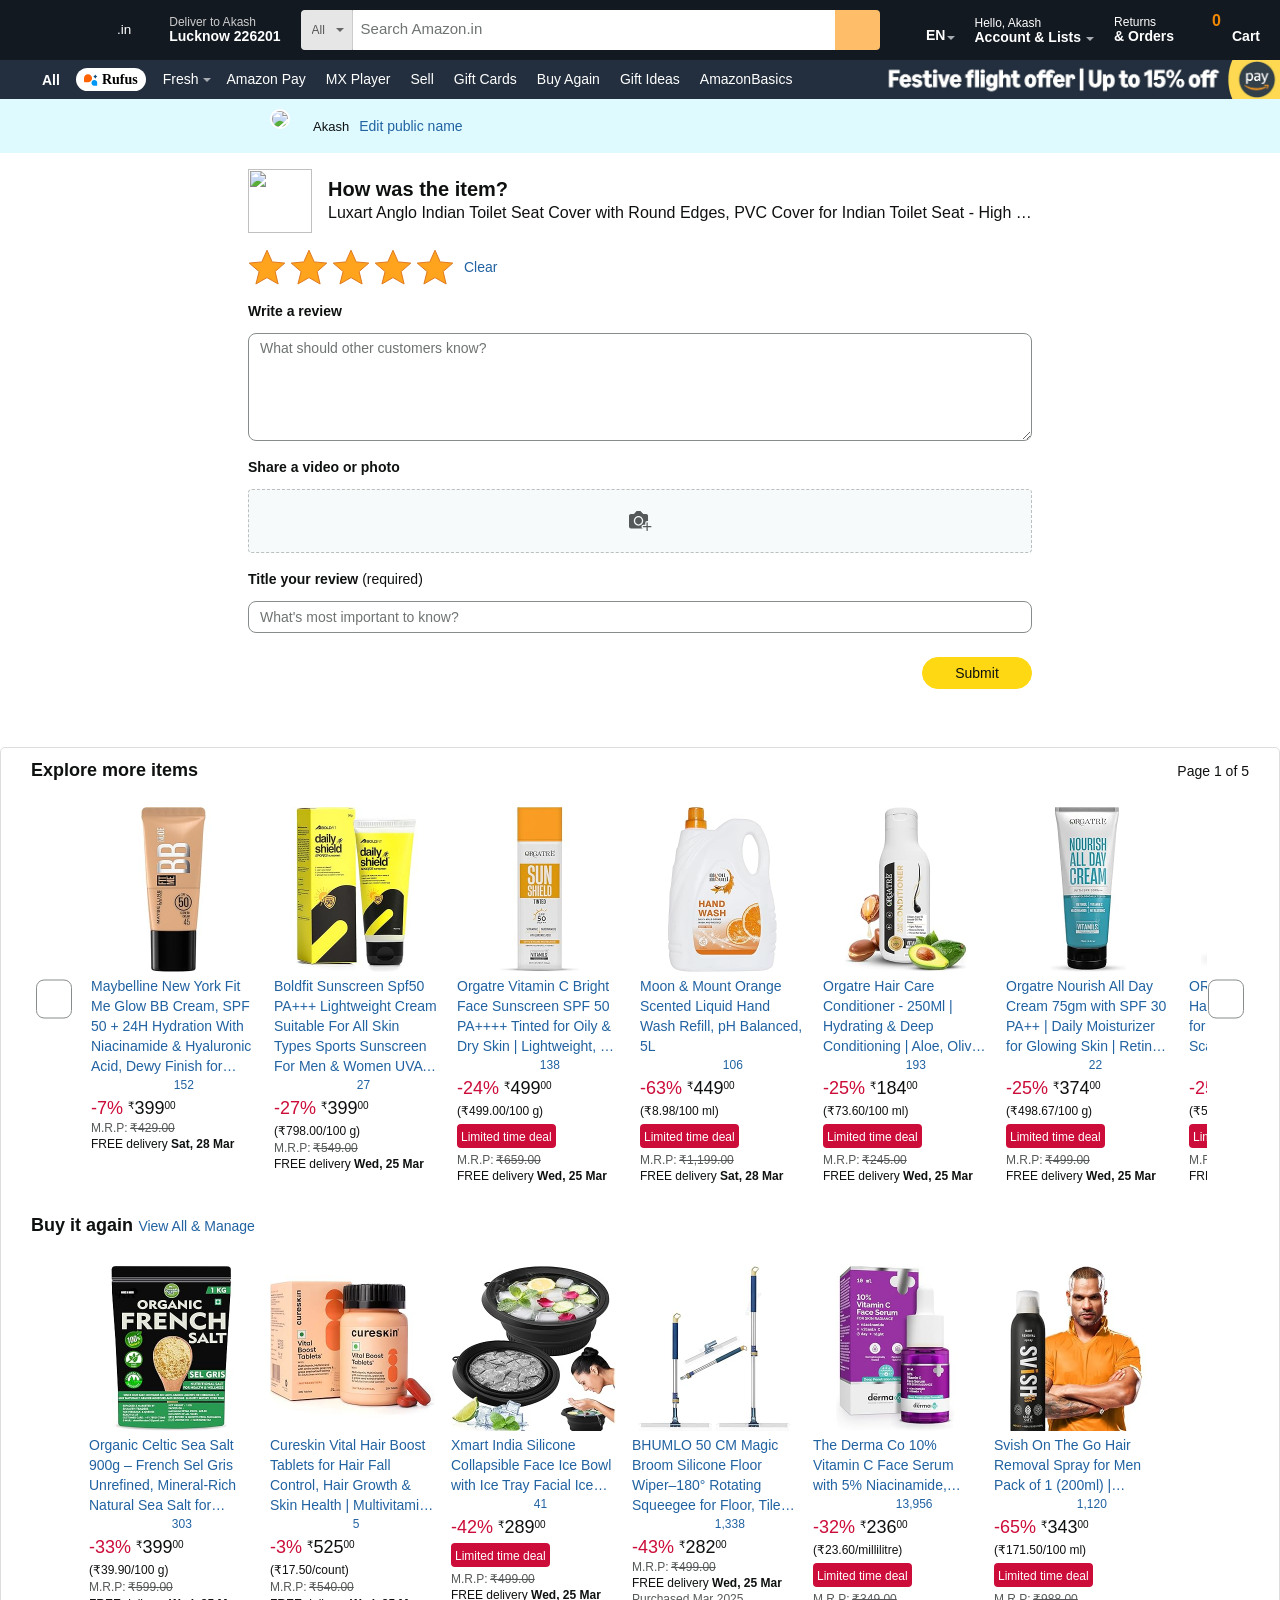
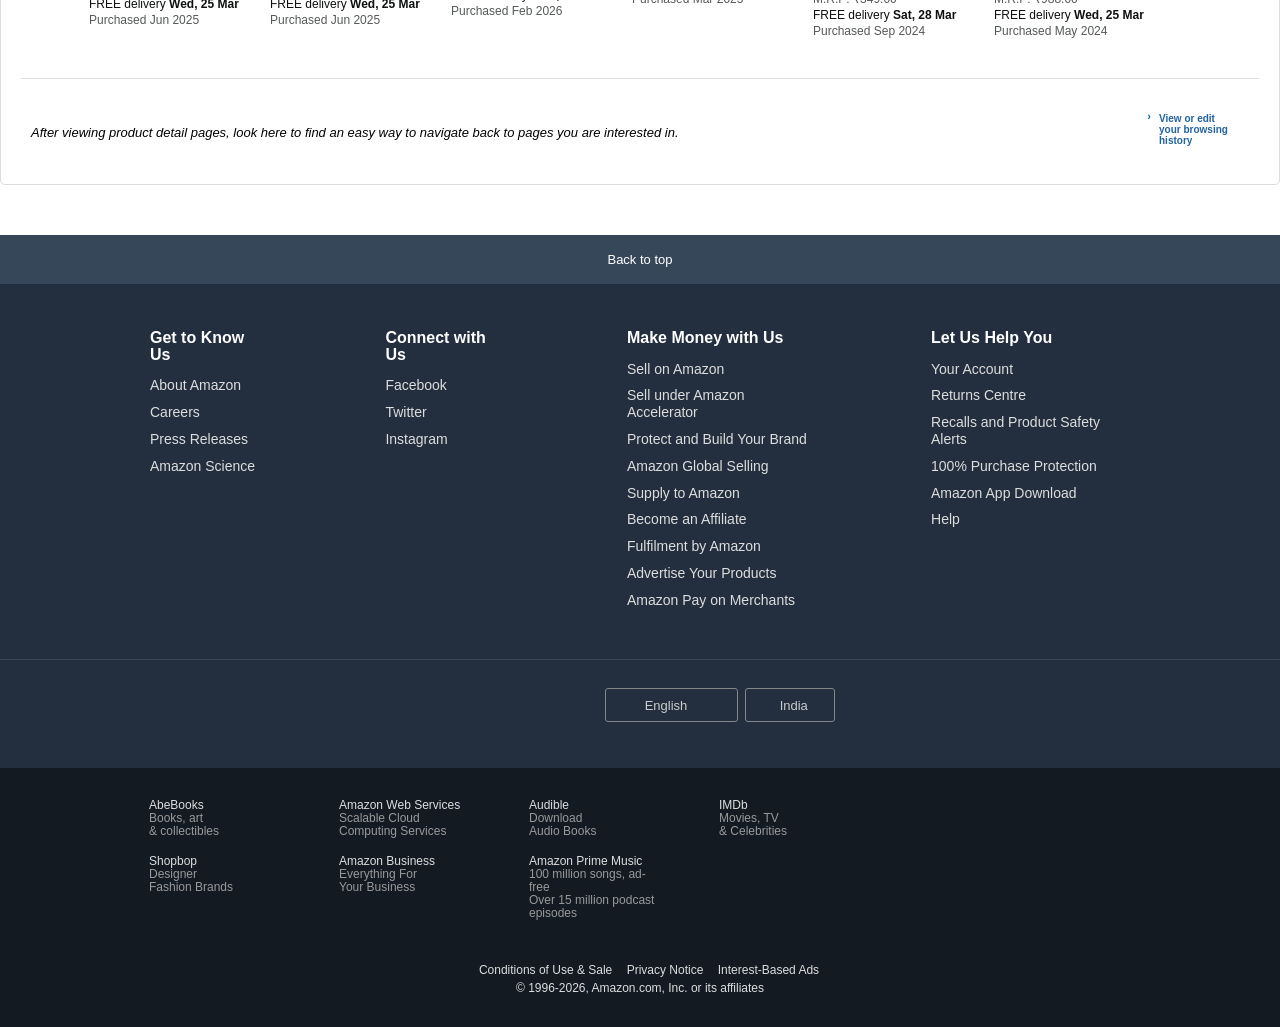
==== index.html @ d43000a6 "Update index.html" ====
<!DOCTYPE html>
<!-- saved from url=(0111)https://www.amazon.in/review/review-your-purchases/?asin=B0FV8SZ86D&channel=YAcc-wr&ref=ppx_yo2ov_dt_b_rev_prod -->
<html lang="en-in" class="a-ws a-js a-audio a-video a-canvas a-svg a-drag-drop a-geolocation a-history a-webworker a-autofocus a-input-placeholder a-textarea-placeholder a-local-storage a-gradients a-hires a-transform3d a-touch-scrolling a-text-shadow a-text-stroke a-box-shadow a-border-radius a-border-image a-opacity a-transform a-transition a-ember-1-0-0 a-ember-modern-display-1-0-0 a-ember-modern-text-1-0-0" data-19ax5a9jf="dingo" data-aui-build-date="3.26.2-2026-03-17"><!-- sp:feature:head-start --><head><meta http-equiv="Content-Type" content="text/html; charset=UTF-8"><script async="" src="./Review Your Purchases_files/a9-tq-forensics.min.js" crossorigin="anonymous"></script><script async="" src="./Review Your Purchases_files/215h87l68bL.js" crossorigin="anonymous"></script><script>var aPageStart = (new Date()).getTime();</script>
<!-- sp:end-feature:head-start -->
<!-- sp:feature:csm:head-open-part1 -->

<script type="text/javascript">var ue_t0=ue_t0||+new Date();</script>
<!-- sp:end-feature:csm:head-open-part1 -->
<!-- sp:feature:cs-optimization -->
<meta http-equiv="x-dns-prefetch-control" content="on">
<link rel="preconnect" href="https://images-eu.ssl-images-amazon.com/" crossorigin="">
<link rel="preconnect" href="https://m.media-amazon.com/" crossorigin="">
<!-- sp:end-feature:cs-optimization -->
<!-- sp:feature:csm:head-open-part2 -->
<script type="text/javascript">
window.ue_ihb = (window.ue_ihb || window.ueinit || 0) + 1;
if (window.ue_ihb === 1) {

var ue_csm = window,
    ue_hob = +new Date();
(function(d){var e=d.ue=d.ue||{},f=Date.now||function(){return+new Date};e.d=function(b){return f()-(b?0:d.ue_t0)};e.stub=function(b,a){if(!b[a]){var c=[];b[a]=function(){c.push([c.slice.call(arguments),e.d(),d.ue_id])};b[a].replay=function(b){for(var a;a=c.shift();)b(a[0],a[1],a[2])};b[a].isStub=1}};e.exec=function(b,a){return function(){try{return b.apply(this,arguments)}catch(c){ueLogError(c,{attribution:a||"undefined",logLevel:"WARN"})}}}})(ue_csm);


    var ue_err_chan = 'jserr';
(function(d,e){function h(f,b){if(!(a.ec>a.mxe)&&f){a.ter.push(f);b=b||{};var c=f.logLevel||b.logLevel;c&&c!==k&&c!==m&&c!==n&&c!==p||a.ec++;c&&c!=k||a.ecf++;b.pageURL=""+(e.location?e.location.href:"");b.logLevel=c;b.attribution=f.attribution||b.attribution;a.erl.push({ex:f,info:b})}}function l(a,b,c,e,g){d.ueLogError({m:a,f:b,l:c,c:""+e,err:g,fromOnError:1,args:arguments},g?{attribution:g.attribution,logLevel:g.logLevel}:void 0);return!1}var k="FATAL",m="ERROR",n="WARN",p="DOWNGRADED",a={ec:0,ecf:0,
pec:0,ts:0,erl:[],ter:[],buffer:[],mxe:50,startTimer:function(){a.ts++;setInterval(function(){d.ue&&a.pec<a.ec&&d.uex("at");a.pec=a.ec},1E4)}};l.skipTrace=1;h.skipTrace=1;h.isStub=1;d.ueLogError=h;d.ue_err=a;e.onerror=l})(ue_csm,window);


var ue_id = 'V0KHBP8XXSZCNENMT7CT',
    ue_url = '/rd/uedata',
    ue_drfp = true,
    ue_navtiming = 1,
    ue_mid = 'A21TJRUUN4KGV',
    ue_sid = '261-8364831-7838066',
    ue_sn = 'www.amazon.in',
    ue_furl = 'fls-eu.amazon.in',
    ue_surl = 'https://unagi.amazon.in/1/events/com.amazon.csm.nexusclient.prod',
    ue_int = 0,
    ue_fcsn = 1,
    ue_urt = 3,
    ue_rpl_ns = 'cel-rpl',
    ue_ddq = 1,
    ue_fpf = '//fls-eu.amazon.in/1/batch/1/OP/A21TJRUUN4KGV:261-8364831-7838066:V0KHBP8XXSZCNENMT7CT$uedata=s:',
    ue_sbuimp = 1,
    ue_ibft = 0,
    ue_lpsi = 6000,
    ue_lob = '1',
    ue_act = '-1',
    ue_enbl_act = 1,
    ue_dsbl_cel = 1,

    ue_swi = 1;
var ue_viz=function(){(function(b,f,d){function g(){return(!(p in d)||0<d[p])&&(!(q in d)||0<d[q])}function h(c){if(b.ue.viz.length<w&&!r){var a=c.type;c=c.originalEvent;/^focus./.test(a)&&c&&(c.toElement||c.fromElement||c.relatedTarget)||(a=g()?f[s]||("blur"==a||"focusout"==a?t:u):t,b.ue.viz.push(a+":"+(+new Date-b.ue.t0)),a==u&&(b.ue.isl&&x("at"),r=1))}}for(var r=0,x=b.uex,a,k,l,s,v=["","webkit","o","ms","moz"],e=0,m=1,u="visible",t="hidden",p="innerWidth",q="innerHeight",w=20,n=0;n<v.length&&!e;n++)if(a=
v[n],k=(a?a+"H":"h")+"idden",e="boolean"==typeof f[k])l=a+"visibilitychange",s=(a?a+"V":"v")+"isibilityState";h({});e&&f.addEventListener(l,h,0);m=g()?1:0;d.addEventListener("resize",function(){var a=g()?1:0;m!==a&&(m=a,h({}))},{passive:!0});b.ue&&e&&(b.ue.pageViz={event:l,propHid:k})})(ue_csm,ue_csm.document,ue_csm.window)};window.ue_viz=ue_viz;

(function(d,h,P){function G(a){return a&&a.replace&&a.replace(/^\s+|\s+$/g,"")}function v(a){return"undefined"===typeof a}function K(a){return"function"===typeof a}function E(a,b){for(var c in b)b[w](c)&&(a[c]=b[c])}function L(a){try{var b=P.cookie.match(RegExp("(^| )"+a+"=([^;]+)"));if(b)return b[2].trim()}catch(c){}}function Q(l,b,c){var t=(B||{}).type;if("device"!==c||2!==t&&1!==t){if(l){d.ue_id=a.id=a.rid=l;if("device"===c||"pre-fetch"===c)a.oid=G(l);p&&(p=p.replace(/((.*?:){2})(\w+)/,function(a,
b){return b+l}));H&&(e("id",H,l),H=0)}b&&(p&&(p=p.replace(/(.*?:)(\w|-)+/,function(a,c){return c+b})),d.ue_sid=b);c&&a.tag("page-source:"+c);d.ue_fpf=p}}function R(){var a={};return function(b){b&&(a[b]=1);b=[];for(var c in a)a[w](c)&&b.push(c);return b}}function D(d,b,c,t){t=t||+new I;var f,h;if(b||v(c)){if(d)for(h in f=b?e("t",b)||e("t",b,{}):a.t,f[d]=t,c)c[w](h)&&e(h,b,c[h]);return t}}function e(d,b,c){var e=b&&b!=a.id?a.sc[b]:a;e||(e=a.sc[b]={});"id"===d&&c&&(S=1);return e[d]=c||e[d]}function T(d,
b,c,e,f){c="on"+c;var h=b[c];K(h)?d&&(a.h[d]=h):h=function(){};b[c]=function(a){f?(e(a),h(a)):(h(a),e(a))};b[c]&&(b[c].isUeh=1)}function U(l,b,c,t){function r(b,c){var d=[b],g=0,f={},t,k;u.latency={};c?(d.push("m=1"),f[c]=1):f=a.sc;for(k in f)if(f[w](k)){var m=e("wb",k),r=e("t",k)||{},C=e("t0",k)||a.t0,q,n;if(c||2==m){q=m?g++:"";d.push("sc"+q+"="+k);var s=z,p=z;2==m&&h.csa?(p=(s=h.csa("Content",{element:{type:"scope",slotId:k}}))&&K(s))&&+C&&s("mark","t0",+C):s=p=z;for(n in r)v(r[n])||null===r[n]||
(d.push(n+q+"="+(r[n]-C)),p&&s("mark",V[n]||n,+r[n]));d.push("t"+q+"="+r[l]);u.latency["t"+q]=r[l];if(e("ctb",k)||e("wb",k))t=1}}!A&&t&&d.push("ctb=1");return d.join("&")}function C(b,c,g,e,l){if(b){var f=d.ue_err;d.ue_url&&!d.ue_drfp&&!e&&!l&&b&&0<b.length&&(e=new Image,a.iel.push(e),e.src=b,a.count&&a.count("postbackImageSize",b.length));p?(l=h.encodeURIComponent)&&b&&(e=new Image,b=""+d.ue_fpf+l(b)+":"+(+new I-d.ue_t0),a.iel.push(e),e.src=b):a.log&&(a.log(b,"uedata",{n:1}),a.ielf.push(b));f&&!f.ts&&
f.startTimer();a.b&&(f=a.b,a.b="",C(f,c,g,1))}}function q(b){var c=B?B.type:z,d=2==c||a.isBFonMshop,c=c&&!d,e=a.bfini;if(!S||a.isBFCache)e&&1<e&&(b+="&bfform=1",c||(a.isBFT=e-1)),d&&(b+="&bfnt=1",a.isBFT=a.isBFT||1),a.ssw&&a.isBFT&&(a.isBFonMshop&&(a.isNRBF=0),v(a.isNRBF)&&(d=a.ssw(a.oid),d.e||v(d.val)||(a.isNRBF=1<d.val?0:1)),v(a.isNRBF)||(b+="&nrbf="+a.isNRBF)),a.isBFT&&!a.isNRBF&&(b+="&bft="+a.isBFT);return b}if(!a.paused&&(b||v(c))){for(var m in c)c[w](m)&&e(m,b,c[m]);a.isBFonMshop||D("pc",b,
c);m="ld"===l&&b&&e("wb",b);var n=e("id",b)||a.id;m||n===a.oid||(H=b,ea(n,(e("t",b)||{}).tc||+e("t0",b),+e("t0",b),e("pty",b),e("spty",b)));var n=e("id",b)||a.id,s=e("id2",b),g=a.url+"?"+l+"&v="+a.v+"&id="+n,A=e("ctb",b)||e("wb",b),u={eventName:l,version:a.v,id:n,sessionId:d.ue_sid||"",obfuscatedMarketplaceId:d.ue_mid||""},x;A&&(g+="&ctb="+A);s&&(g+="&id2="+s);1<d.ueinit&&(g+="&ic="+d.ueinit);if(!("ld"!=l&&"ul"!=l||b&&b!=n)){if("ld"==l){try{h[M]&&h[M].isUeh&&(h[M]=null)}catch(L){}if(h.chrome)for(s=
0;s<N.length;s++)W(J,N[s]);(s=P.ue_backdetect)&&s.ue_back&&s.ue_back.value++;d._uess&&(x=d._uess());a.isl=1}a._bf&&(g+="&bf="+a._bf());d.ue_navtiming&&f&&(e("ctb",n,"1"),a.isBFonMshop||D("tc",z,z,O));!F||a.isBFonMshop||X||(f&&E(a.t,{na_:f.navigationStart,ul_:f.unloadEventStart,_ul:f.unloadEventEnd,rd_:f.redirectStart,_rd:f.redirectEnd,fe_:f.fetchStart,lk_:f.domainLookupStart,_lk:f.domainLookupEnd,co_:f.connectStart,_co:f.connectEnd,sc_:f.secureConnectionStart,rq_:f.requestStart,rs_:f.responseStart,
_rs:f.responseEnd,dl_:f.domLoading,di_:f.domInteractive,de_:f.domContentLoadedEventStart,_de:f.domContentLoadedEventEnd,_dc:f.domComplete,ld_:f.loadEventStart,_ld:f.loadEventEnd,ntd:(K(F.now)&&!v(O)?new I(O+F.now())-new I:0)+a.t0}),B&&E(a.t,{ty:B.type+a.t0,rc:B.redirectCount+a.t0}),X=1);a.isBFonMshop||E(a.t,{hob:d.ue_hob,hoe:d.ue_hoe});a.ifr&&(g+="&ifr=1",u.ifr=!0)}D(l,b,c,t);var y,k;m||b&&b!==n||fa(b);(c=d.ue_mbl)&&c.cnt&&!m&&(g+=c.cnt());m?e("wb",b,2):"ld"==l&&(a.lid=G(n));for(y in a.sc)if(1==e("wb",
y))break;if(m){if(a.s)return;g=r(g,null)}else c=r(g,null),c!=g&&(c=q(c),a.b=c),x&&(g+=x),g=r(g,b||a.id);g=q(g);if(a.b||m)for(y in a.sc)2==e("wb",y)&&delete a.sc[y];y=0;a._rt&&(g+="&rt="+a._rt());x=h.csa;if(!m&&x)for(k in c=e("t",b)||{},t=x("PageTiming"),c)c[w](k)&&t("mark",V[k]||k,c[k]);m||(a.s=0,(k=d.ue_err)&&0<k.ec&&k.pec<k.ec&&(k.pec=k.ec,g+="&ec="+k.ec+"&ecf="+k.ecf),y=e("ctb",b),"ld"!==l||b||a.markers?a.markers&&a.isl&&!m&&b&&E(a.markers,e("t",b)):(a.markers={},E(a.markers,e("t",b))),e("t",b,
{}));a.tag&&a.tag().length&&(g+="&csmtags="+a.tag().join("|"),u.csmtags=a.tag(),a.tag=R());k=a.viz||[];if(c=k.length)k=k.splice(0,c),g+="&viz="+k.join("|"),u.viz=k;v(d.ue_pty)||(g+="&pty="+d.ue_pty+"&spty="+d.ue_spty+"&pti="+d.ue_pti,u.pty=d.ue_pty,u.spty=d.ue_spty,u.pti=d.ue_pti);a.tabid&&(g+="&tid="+a.tabid);a.aftb&&(g+="&aftb=1");!a._ui||b&&b!=n||(g+=a._ui());g+="&lob="+(d.ue_lob||"0");a.a=g;C(g,l,y,m,b&&"string"===typeof b&&-1!==b.indexOf("csa:"));m||(u.lob=d.ue_lob||"0",(b=x&&x("UEData"))&&b("log",
u))}}function fa(a){var b=h.ue_csm_markers||{},c;for(c in b)b[w](c)&&D(c,a,z,b[c])}function A(a,b,c){c=c||h;if(c[Y])c[Y](a,b,!1);else if(c[Z])c[Z]("on"+a,b)}function W(a,b,c){c=c||h;if(c[$])c[$](a,b,!1);else if(c[aa])c[aa]("on"+a,b)}function ba(){function a(){d.onUl()}function b(a){return function(){c[a]||(c[a]=1,U(a))}}var c={},e,f;d.onLd=b("ld");d.onLdEnd=b("ld");d.onUl=b("ul");e={stop:b("os")};h.chrome?(A(J,a),N.push(a)):e[J]=d.onUl;for(f in e)e[w](f)&&T(0,h,f,e[f]);d.ue_viz&&ue_viz();A("load",
d.onLd);D("ue")}function ea(e,b,c,f,r){var p=d.ue_mbl,q=h.csa,m=q&&q("SPA"),q=q&&q("PageTiming");p&&p.ajax&&p.ajax(b,c);m&&q&&(e={requestId:e,transitionType:"soft"},"string"===typeof f&&(e.pageType=f,d.ue_pty=f),"string"===typeof r&&(e.subPageType=r,d.ue_spty=r),m("newPage",e),q("mark","transitionStart",b));a.tag("ajax-transition")}d.ueinit=(d.ueinit||0)+1;var a=d.ue=d.ue||{};a.t0=h.aPageStart||d.ue_t0;a.id=d.ue_id;a.url=d.ue_url;a.rid=d.ue_id;a.a="";a.b="";a.h={};a.s=1;a.t={};a.sc={};a.iel=[];a.ielf=
[];a.viz=[];a.v="0.341813.0";a.paused=!1;var w="hasOwnProperty",J="beforeunload",M="on"+J,Y="addEventListener",$="removeEventListener",Z="attachEvent",aa="detachEvent",V={cf:"criticalFeature",af:"aboveTheFold",fn:"functional",fp:"firstPaint",fcp:"firstContentfulPaint",bb:"bodyBegin",be:"bodyEnd",ld:"loaded"},I=h.Date,F=h.performance||h.webkitPerformance,f=(F||{}).timing,B=(F||{}).navigation,O=(f||{}).navigationStart,p=d.ue_fpf,S=0,X=0,N=[],H=0,z;a.oid=G(a.id);a.lid=G(a.id);a._t0=a.t0;a.tag=R();a.ifr=
h.top!==h.self||h.frameElement?1:0;a.markers=null;a.attach=A;a.detach=W;if("000-0000000-8675309"===d.ue_sid){var ca=L("cdn-rid"),da=L("session-id");ca&&da&&Q(ca,da,"cdn")}d.uei=ba;d.ueh=T;d.ues=e;d.uet=D;d.uex=U;a.reset=Q;a.pause=function(d){a.paused=d};ba()})(ue_csm,ue_csm.window,ue_csm.document);


ue.stub(ue,"event");ue.stub(ue,"onSushiUnload");ue.stub(ue,"onSushiFlush");

ue.stub(ue,"log");ue.stub(ue,"onunload");ue.stub(ue,"onflush");
(function(b){var a=b.ue;a.cv={};a.cv.scopes={};a.cv.buffer=[];a.count=function(b,d,c){var e=a.cv;a.d();c&&c.scope&&(e=a.cv.scopes[c.scope]=a.cv.scopes[c.scope]||{});if(void 0===d)return e[b];e[b]=d;a.cv.buffer.push({c:b,v:d})};a.count("baselineCounter2",1);a&&a.event&&(a.event({requestId:b.ue_id||"rid",server:b.ue_sn||"sn",obfuscatedMarketplaceId:b.ue_mid||"mid"},"csm","csm.CSMBaselineEvent.4"),a.count("nexusBaselineCounter",1,{bf:1}))})(ue_csm);



var ue_hoe = +new Date();
}
window.ueinit = window.ue_ihb;
</script>

<!-- s4sitouc0oyqw5nrlpyrsz13hrch2z5 -->
<script>window.ue && ue.count && ue.count('CSMLibrarySize', 10518)</script>
<!-- sp:end-feature:csm:head-open-part2 -->
<!-- sp:feature:aui-assets -->
<link rel="stylesheet" href="./Review Your Purchases_files/21skJF47J6L._RC_51Y8Xg9itbL.css_.css">
<link rel="stylesheet" href="./Review Your Purchases_files/11T9EXq1JNL._RC_01cxwTawfML.css,41wxi7MSmOL.css,317QkVkdUSL.css,21JMC7OC91L.css,01xH+fhFIJL.css,01EJgRrSvHL.css,413Vvv3GONL.css,1170nDgl0uL.css,01Rw4F+QU6L.css,11NeGmEx+fL.css,01LmAy9LJTL.css,01IdKcBuAdL.css,01iHqjS7YfL.css,01eVBHHaY+L.css,21D3IemrALL.css">
<script>
(function(b,a,c,d){if((b=b.AmazonUIPageJS||b.P)&&b.when&&b.register){c=[];for(a=a.currentScript;a;a=a.parentElement)a.id&&c.push(a.id);return b.log("A copy of P has already been loaded on this page.","FATAL",c.join(" "))}})(window,document,Date);(function(a,b,c,d){"use strict";a._pSetI=function(){return null}})(window,document,Date);(function(c,e,I,B){"use strict";c._pd=function(){var a,u;return function(C,f,h,k,b,D,v,E,F){function w(d){try{return d()}catch(J){return!1}}function l(){if(m){var d={w:c.innerWidth||b.clientWidth,h:c.innerHeight||b.clientHeight};5<Math.abs(d.w-q.w)||50<d.h-q.h?(q=d,n=4,(d=a.mobile||a.tablet?450<d.w&&d.w>d.h:1250<=d.w)?k(b,"a-ws"):b.className=v(b,"a-ws")):0<n&&(n--,x=setTimeout(l,16))}}function G(d){(m=d===B?!m:!!d)&&l()}function H(){return m}if(!u){u=!0;var r=function(){var d=["O","ms","Moz","Webkit"],
c=e.createElement("div");return{testGradients:function(){return!0},test:function(a){var b=a.charAt(0).toUpperCase()+a.substr(1);a=(d.join(b+" ")+b+" "+a).split(" ");for(b=a.length;b--;)if(""===c.style[a[b]])return!0;return!1},testTransform3d:function(){return!0}}}(),y=b.className,z=/(^| )a-mobile( |$)/.test(y),A=/(^| )a-tablet( |$)/.test(y);a={audio:function(){return!!e.createElement("audio").canPlayType},video:function(){return!!e.createElement("video").canPlayType},canvas:function(){return!!e.createElement("canvas").getContext},
svg:function(){return!!e.createElementNS&&!!e.createElementNS("http://www.w3.org/2000/svg","svg").createSVGRect},offline:function(){return navigator.hasOwnProperty&&navigator.hasOwnProperty("onLine")&&navigator.onLine},dragDrop:function(){return"draggable"in e.createElement("span")},geolocation:function(){return!!navigator.geolocation},history:function(){return!(!c.history||!c.history.pushState)},webworker:function(){return!!c.Worker},autofocus:function(){return"autofocus"in e.createElement("input")},
inputPlaceholder:function(){return"placeholder"in e.createElement("input")},textareaPlaceholder:function(){return"placeholder"in e.createElement("textarea")},localStorage:function(){return"localStorage"in c&&null!==c.localStorage},orientation:function(){return"orientation"in c},touch:function(){return"ontouchend"in e},gradients:function(){return r.testGradients()},hires:function(){var a=c.devicePixelRatio&&1.5<=c.devicePixelRatio||c.matchMedia&&c.matchMedia("(min-resolution:144dpi)").matches;E("hiRes"+
(z?"Mobile":A?"Tablet":"Desktop"),a?1:0);return a},transform3d:function(){return r.testTransform3d()},touchScrolling:function(){return f(/Windowshop|android|OS ([5-9]|[1-9][0-9]+)(_[0-9]{1,2})+ like Mac OS X|SOFTWARE=([5-9]|[1-9][0-9]+)(.[0-9]{1,2})+.*DEVICE=iPhone|Chrome|Silk|Firefox|Trident.+?; Touch/i)},ios:function(){return f(/OS [1-9][0-9]*(_[0-9]*)+ like Mac OS X/i)&&!f(/trident|Edge/i)},android:function(){return f(/android.([1-9]|[L-Z])/i)&&!f(/trident|Edge/i)},mobile:function(){return z},
tablet:function(){return A},rtl:function(){return"rtl"===b.dir}};for(var g in a)a.hasOwnProperty(g)&&(a[g]=w(a[g]));for(var t="textShadow textStroke boxShadow borderRadius borderImage opacity transform transition".split(" "),p=0;p<t.length;p++)a[t[p]]=w(function(){return r.test(t[p])});var m=!0,x=0,q={w:0,h:0},n=4;l();h(c,"resize",function(){clearTimeout(x);n=4;l()});b.className=v(b,"a-no-js");k(b,"a-js");!f(/OS [1-8](_[0-9]*)+ like Mac OS X/i)||c.navigator.standalone||f(/safari/i)||k(b,"a-ember");
h=[];for(g in a)a.hasOwnProperty(g)&&a[g]&&h.push("a-"+g.replace(/([A-Z])/g,function(a){return"-"+a.toLowerCase()}));k(b,h.join(" "));b.setAttribute("data-aui-build-date",F);C.register("p-detect",function(){return{capabilities:a,localStorage:a.localStorage&&D,toggleResponsiveGrid:G,responsiveGridEnabled:H}});return a||{}}}}()})(window,document,Date);(function(a,p,q,k){function m(e,b,c,g){a.P.when.apply(a.P,b).register("flow:"+e,function(){var a=g.apply(this,arguments);return c||a})}function l(e){a.P.log(e,"FATAL","AmazonUIPageJS@AUIDefineJS")}function f(a,b,c){Object.defineProperty(a,b,{value:c,writable:!1})}function n(e,b,c){"string"!==typeof e&&a.P.error("Anonymous modules are not supported.");var g=c!==k?c:"function"===typeof b?b:k;g||a.P.error("A callback must be provided");var f,h=[];if(c&&Array.isArray(b)&&(h=b.reduce(function(b,d){if("module"===
d||"require"===d)a.P.error('"module" or "require" injection is not supported.');else if("exports"===d){d=f={};var c="flow:"+e+"-exports";a.P.declare(c,d);b.push(c)}else 0!==d.lastIndexOf("@amzn/",0)?l("Dependency "+d+" does not begin with '@amzn/'"):b.push("flow:"+d);return b},[]),b.length!==h.length))return;m(e,h,f,g)}"use strict";Object.prototype.hasOwnProperty.call(a,"aui")?l("AUIDefineJS is already present globally"):(f(a,"aui",{}),f(a.aui,"amd_define",n))})(window,document,Date);(function(g,h,C,D){function K(a){l&&l.tag&&l.tag(p(":","aui",a))}function q(a,b){l&&l.count&&l.count("aui:"+a,0===b?0:b||(l.count("aui:"+a)||0)+1)}function L(a){try{return a.test(navigator.userAgent)}catch(b){return!1}}function x(a,b,c){a.addEventListener?a.addEventListener(b,c,!1):a.attachEvent&&a.attachEvent("on"+b,c)}function p(a,b,c,f){b=b&&c?b+a+c:b||c;return f?p(a,b,f):b}function y(a,b,c){try{Object.defineProperty(a,b,{value:c,writable:!1})}catch(f){a[b]=c}return c}function M(a,b){a.className=
N(a,b)+" "+b}function N(a,b){return(" "+a.className+" ").split(" "+b+" ").join(" ").replace(/^ | $/g,"")}function aa(a,b,c){var f=c=a.length,e=function(){f--||(E.push(b),F||(m?m.set(z):setTimeout(z,0),F=!0))};for(e();c--;)O[a[c]]?e():(u[a[c]]=u[a[c]]||[]).push(e)}function ba(a,b,c,f,e){var d=h.createElement(a?"script":"link");x(d,"error",f);e&&x(d,"load",e);a?(d.type="text/javascript",d.async=!0,c&&/AUIClients|images[/]I/.test(b)&&d.setAttribute("crossorigin","anonymous"),d.src=b):(d.rel="stylesheet",
d.href=b);h.getElementsByTagName("head")[0].appendChild(d)}function P(a,b){return function(c,f){function e(){ba(b,c,d,function(b){G?q("resource_unload"):d?(d=!1,q("resource_retry"),e()):(q("resource_error"),a.log("Asset failed to load: "+c));b&&b.stopPropagation?b.stopPropagation():g.event&&(g.event.cancelBubble=!0)},f)}if(Q[c])return!1;Q[c]=!0;q("resource_count");var d=!0;return!e()}}function ca(a,b,c){for(var f={name:a,guard:function(c){return b.guardFatal(a,c)},guardTime:function(a){return b.guardTime(a)},
logError:function(c,d,e){b.logError(c,d,e,a)}},e=[],d=0;d<c.length;d++)A.hasOwnProperty(c[d])&&(e[d]=H.hasOwnProperty(c[d])?H[c[d]](A[c[d]],f):A[c[d]]);return e}function v(a,b,c,f,e){return function(d,k){function n(){var a=null;f?a=k:"function"===typeof k&&(q.start=r(),a=k.apply(g,ca(d,h,l)),q.end=r());if(b){A[d]=a;a=d;for(O[a]=!0;(u[a]||[]).length;)u[a].shift()();delete u[a]}q.done=!0}var h=e||this;"function"===typeof d&&(k=d,d=D);b&&(d=d?d.replace(R,""):"__NONAME__",I.hasOwnProperty(d)&&h.error(p(", reregistered by ",
p(" by ",d+" already registered",I[d]),h.attribution),d),I[d]=h.attribution);for(var l=[],m=0;m<a.length;m++)l[m]=a[m].replace(R,"");var q=w[d||"anon"+ ++da]={depend:l,registered:r(),namespace:h.namespace};d&&ea.hasOwnProperty(d);c?n():aa(l,h.guardFatal(d,n),d);return{decorate:function(a){H[d]=h.guardFatal(d,a)}}}}function S(a){return function(){var b=Array.prototype.slice.call(arguments);return{execute:v(b,!1,a,!1,this),register:v(b,!0,a,!1,this)}}}function J(a,b){return function(c,f){f||(f=c,c=
D);var e=this.attribution;return function(){n.push(b||{attribution:e,name:c,logLevel:a});var d=f.apply(this,arguments);n.pop();return d}}}function B(a,b){this.load={js:P(this,!0),css:P(this)};y(this,"namespace",b);y(this,"attribution",a)}function T(){h.body?k.trigger("a-bodyBegin"):setTimeout(T,20)}"use strict";var t=C.now=C.now||function(){return+new C},r=function(a){return a&&a.now?a.now.bind(a):t}(g.performance),fa=r(),ea={},l=g.ue;K();K("aui_build_date:3.26.2-2026-03-17");var U={getItem:function(a){try{return g.localStorage.getItem(a)}catch(b){}},
setItem:function(a,b){try{return g.localStorage.setItem(a,b)}catch(c){}}},m=g._pSetI(),E=[],ha=[],F=!1,ia=navigator.scheduling&&"function"===typeof navigator.scheduling.isInputPending;var z=function(){for(var a=m?m.set(z):setTimeout(z,0),b=t();ha.length||E.length;)if(E.shift()(),m&&ia){if(150<t()-b&&!navigator.scheduling.isInputPending()||50<t()-b&&navigator.scheduling.isInputPending())return}else if(50<t()-b)return;m?m.clear(a):clearTimeout(a);F=!1};var O={},u={},Q={},G=!1;x(g,"beforeunload",function(){G=
!0;setTimeout(function(){G=!1},1E4)});var R=/^prv:/,I={},A={},H={},w={},da=0,ja=String.fromCharCode(92),n=[],V=!0,W=g.onerror;g.onerror=function(a,b,c,f,e){e&&"object"===typeof e||(e=Error(a,b,c),e.columnNumber=f,e.stack=b||c||f?p(ja,e.message,"at "+p(":",b,c,f)):D);var d=n.pop()||{};e.attribution=p(":",e.attribution||d.attribution,d.name);e.logLevel=d.logLevel;e.attribution&&console&&console.log&&console.log([e.logLevel||"ERROR",a,"thrown by",e.attribution].join(" "));n=[];W&&(d=[].slice.call(arguments),
d[4]=e,W.apply(g,d))};B.prototype={logError:function(a,b,c,f){b={message:b,logLevel:c||"ERROR",attribution:p(":",this.attribution,f)};if(g.ueLogError)return g.ueLogError(a||b,a?b:null),!0;console&&console.error&&(console.log(b),console.error(a));return!1},error:function(a,b,c,f){a=Error(p(":",f,a,c));a.attribution=p(":",this.attribution,b);throw a;},guardError:J(),guardFatal:J("FATAL"),guardCurrent:function(a){var b=n[n.length-1];return b?J(b.logLevel,b).call(this,a):a},guardTime:function(a){var b=
n[n.length-1],c=b&&b.name;return c&&c in w?function(){var b=r(),e=a.apply(this,arguments);w[c].async=(w[c].async||0)+r()-b;return e}:a},log:function(a,b,c){return this.logError(null,a,b,c)},declare:v([],!0,!0,!0),register:v([],!0),execute:v([]),AUI_BUILD_DATE:"3.26.2-2026-03-17",when:S(),now:S(!0),trigger:function(a,b,c){var f=t();this.declare(a,{data:b,pageElapsedTime:f-(g.aPageStart||NaN),triggerTime:f});c&&c.instrument&&X.when("prv:a-logTrigger").execute(function(b){b(a)})},handleTriggers:function(){this.log("handleTriggers deprecated")},
attributeErrors:function(a){return new B(a)},_namespace:function(a,b){return new B(a,b)},setPriority:function(a){V?V=!1:this.log("setPriority only accept the first call.")}};var k=y(g,"AmazonUIPageJS",new B);var X=k._namespace("PageJS","AmazonUI");X.declare("prv:p-debug",w);k.declare("p-recorder-events",[]);k.declare("p-recorder-stop",function(){});y(g,"P",k);T();if(h.addEventListener){var Y;h.addEventListener("DOMContentLoaded",Y=function(){k.trigger("a-domready");h.removeEventListener("DOMContentLoaded",
Y,!1)},!1)}var Z=h.documentElement,ka=g._pd(k,L,x,M,Z,U,N,q,"3.26.2-2026-03-17");L(/UCBrowser/i)||ka.localStorage&&M(Z,U.getItem("a-font-class"));k.declare("a-event-revised-handling",!1);k.declare("a-fix-event-off",!1);q("pagejs:pkgExecTime",r()-fa)})(window,document,Date);
(function(d,E,G,H){function r(f){h&&h.tag&&h.tag(g(":","aui",f))}function e(f,d){h&&h.count&&h.count("aui:"+f,0===d?0:d||(h.count("aui:"+f)||0)+1)}function t(d){try{return d.test(navigator.userAgent)}catch(y){return!1}}function k(d){return"function"===typeof d}function w(d,g,e){d.addEventListener?d.addEventListener(g,e,!1):d.attachEvent&&d.attachEvent("on"+g,e)}function g(d,e,k,h){e=e&&k?e+d+k:e||k;return h?g(d,e,h):e}"use strict";var h=d.ue,A=String.fromCharCode(92);P.execute("RetailPageServiceWorker",
function(){function f(a,b){l.controller&&a?(a={feature:"retail_service_worker_messaging",command:a},b&&(a.data=b),l.controller.postMessage(a)):a&&e("sw:sw_message_no_ctrl",1)}function y(a){var b=a.data;if(b&&"retail_service_worker_messaging"===b.feature&&b.command&&b.data){var c=b.data;a=d.ue;var m=d.ueLogError;switch(b.command){case "log_counter":a&&k(a.count)&&c.name&&a.count(c.name,0===c.value?0:c.value||1);break;case "log_tag":a&&k(a.tag)&&c.tag&&(a.tag(c.tag),b=d.uex,a.isl&&k(b)&&b("at"));break;
case "log_error":m&&k(m)&&c.message&&m({message:c.message,logLevel:c.level||"ERROR",attribution:c.attribution||"RetailServiceWorker"});break;case "log_weblab_trigger":if(!c.weblab||!c.treatment)break;a&&k(a.trigger)?a.trigger(c.weblab,c.treatment):(e("sw:wt:miss"),e("sw:wt:miss:"+c.weblab+":"+c.treatment));break;default:e("sw:unsupported_message_command",1)}}}function v(a,b){return"sw:"+(b||"")+":"+a+":"}function z(a,b){l.register("/service-worker.js").then(function(){e(a+"success")}).catch(function(c){P.logError(c,
"[AUI SW] Failed to "+b+" service worker: ","ERROR","RetailPageServiceWorker");e(a+"failure")})}function B(){n.forEach(function(a){r(a)})}function q(a){return a.capabilities.isAmazonApp&&a.capabilities.android}function C(a,b,c){if(b)if(b.mshop&&q(a))a=v(c,"mshop_and"),b=b.mshop.action,n.push(a+"supported"),b(a,c);else if(b.browser){a=t(/Chrome/i)&&!t(/Edge/i)&&!t(/OPR/i)&&!a.capabilities.isAmazonApp&&!t(new RegExp(A+"bwv"+A+"b"));var d=b.browser;b=v(c,"browser");a?(a=d.action,n.push(b+"supported"),
a(b,c)):n.push(b+"unsupported")}}function D(a,b,c){a&&n.push(v("register",c)+"unsupported");b&&n.push(v("unregister",c)+"unsupported");B()}try{var l=navigator.serviceWorker}catch(a){r("sw:nav_err")}(function(){if(l){var a=function(){f("page_loaded",{rid:d.ue_id,mid:d.ue_mid,pty:d.ue_pty,sid:d.ue_sid,spty:d.ue_spty,furl:d.ue_furl})};w(l,"message",y);f("client_messaging_ready");P.when("load").execute(a);w(l,"controllerchange",function(){f("client_messaging_ready");"complete"===E.readyState&&a()})}})();
var n=[],p=function(a,b){var c=d.uex,m=d.uet;a=g(":","aui","sw",a);"ld"===b&&k(c)?c("ld",a,{wb:1}):k(m)&&m(b,a,{wb:1})},F=function(a,b,c){function m(a){b&&k(b.failure)&&b.failure(a)}function h(){n=setTimeout(function(){r(g(":","sw:"+f,u.TIMED_OUT));m({ok:!1,statusCode:u.TIMED_OUT,done:!1});p(f,"ld")},c||4E3)}var u={NO_CONTROLLER:"no_ctrl",TIMED_OUT:"timed_out",UNSUPPORTED_BROWSER:"unsupported_browser",UNEXPECTED_RESPONSE:"unexpected_response"},f=g(":",a.feature,a.command),n,q=!0;if("MessageChannel"in
d&&l&&"controller"in l)if(l.controller){var t=new MessageChannel;t.port1.onmessage=function(c){(c=c.data)&&c.feature===a.feature&&c.command===a.command?(q&&(p(f,"cf"),q=!1),p(f,"af"),clearTimeout(n),c.done||h(),c.ok?b&&k(b.success)&&b.success(c):m(c),c.done&&p(f,"ld")):e(g(":","sw:"+f,u.UNEXPECTED_RESPONSE),1)};h();p(f,"bb");l.controller.postMessage(a,[t.port2])}else r(g(":","sw:"+a.feature,u.NO_CONTROLLER)),m({ok:!1,statusCode:u.NO_CONTROLLER,done:!0});else r(g(":","sw:"+a.feature,u.UNSUPPORTED_BROWSER)),
m({ok:!1,statusCode:u.UNSUPPORTED_BROWSER,done:!0})};(function(){l?(p("ctrl_changed","bb"),l.addEventListener("controllerchange",function(){r("sw:ctrl_changed");p("ctrl_changed","ld")})):e(g(":","sw:ctrl_changed","sw_unsupp"),1)})();(function(){var a=function(){p(b,"ld");var a=d.uex;F({feature:"page_proxy",command:"request_feature_tags"},{success:function(b){b=b.data;Array.isArray(b)&&b.forEach(function(a){"string"===typeof a?r(g(":","sw:ppft",a)):e(g(":","sw:ppft","invalid_tag"),1)});e(g(":","sw:ppft",
"success"),1);h&&h.isl&&k(a)&&a("at")},failure:function(a){e(g(":","sw:ppft","error:"+(a.statusCode||"ppft_error")),1)}})};if("requestIdleCallback"in d){var b=g(":","ppft","callback_ricb");d.requestIdleCallback(a,{timeout:1E3})}else b=g(":","ppft","callback_timeout"),setTimeout(a,0);p(b,"bb")})();var x={reg:{},unreg:{}};x.reg.mshop={action:z};x.reg.browser={action:z};(function(a){var b=a.reg,c=a.unreg;l&&l.getRegistrations?(P.when("A").execute(function(b){if((a.reg.mshop||a.unreg.mshop)&&"function"===
typeof q&&q(b)){var g=a.reg.mshop?"T1":"C",f=d.ue;f&&f.trigger?f.trigger("MSHOP_SW_CLIENT_446196",g):e("sw:mshop:wt:failed")}C(b,c,"unregister")}),w(d,"load",function(){P.when("A").execute(function(a){C(a,b,"register");B()})})):(D(b&&b.browser,c&&c.browser,"browser"),P.when("A").execute(function(a){"function"===typeof q&&q(a)&&D(b&&b.mshop,c&&c.mshop,"mshop_and")}))})(x)})})(window,document,Date);
'use strict';(function(b){function q(a,e,d){function g(a,b,c){var f=Array(e.length);~l&&(f[l]={});~m&&(f[m]=c);for(c=0;c<n.length;c++){var g=n[c],h=a[c];f[g]=h}for(c=0;c<p.length;c++)g=p[c],h=b[c],f[g]=h;a=d.apply(null,f);return~l?f[l]:a}"string"!==typeof a&&b.P.error("C001");-1===a.indexOf("@")&&-1<a.indexOf("/")&&(-1<a.indexOf("es3")||-1<a.indexOf("evergreen"))&&(a=a.substring(0,a.lastIndexOf("/")));if(!r[a]){r[a]=!0;d||(d=e,e=[]);a=a.split(":",2);var c=a[1]?a[0]:void 0,f=(a[1]||a[0]).replace(/@capability\//,
"@c/"),k=c?b.P._namespace(c):b.P,t=!f.lastIndexOf("@c/",0),u=!f.lastIndexOf("@m/",0),n=[];a=[];var p=[],v=[],m=-1,l=-1;for(c=0;c<e.length;c++){var h=e[c];"module"===h&&k.error("C002");"exports"===h?l=c:"require"===h?m=c:h.lastIndexOf("@p/",0)?h.lastIndexOf("@c/",0)&&h.lastIndexOf("@m/",0)?(n.push(c),a.push("mix:"+h)):(p.push(c),v.push(h)):(n.push(c),a.push(h.substr(3)))}k.when.apply(k,a).register("mix:"+f,function(){var a=[].slice.call(arguments);return t||u||~m||p.length?{capabilities:v,cardModuleFactory:function(b,
c){b=g(a,b,c);b.P=k;return b},require:~m?q:void 0}:g(a,[],function(){})});(t||u)&&k.when("mix:@amzn/mix.client-runtime","mix:"+f).execute(function(a,b){a.registerCapabilityModule(f,b)});k.when("mix:"+f).register("xcp:"+f,function(a){return a});var q=function(a,b,c){try{var e=-1<f.indexOf("/")?f.split("/")[0]:f,d=a[0],g=d.lastIndexOf("./",0)?d:e+"/"+d.substr(2),h=g.lastIndexOf("@p/",0)?"mix:"+g:g.substr(3);k.when(h).execute(function(a){try{b(a)}catch(x){c(x)}})}catch(w){c(w)}}}}"use strict";var r=
{};b.mix_d||((b.Promise?P:P.when("3p-promise")).register("@p/promise-is-ready",function(a){b.Promise=b.Promise||a}),(Array.prototype.includes?P:P.when("a-polyfill")).register("@p/polyfill-is-ready",function(){}),b.mix_d=function(a,b,d){P.when("@p/promise-is-ready","@p/polyfill-is-ready").execute("@p/mix-d-deps",function(){q(a,b,d)})},b.xcp_d=b.mix_d,P.when("mix:@amzn/mix.client-runtime").execute(function(a){P.declare("xcp:@xcp/runtime",a)}));b.mixTimeout||(b.mixTimeout=function(a,e,d){b.mixCardInitTimeouts||
(b.mixCardInitTimeouts={});b.mixCardInitTimeouts[e]&&clearTimeout(b.mixCardInitTimeouts[e]);b.mixCardInitTimeouts[e]=setTimeout(function(){P.log("Client-side initialization timeout","WARN",a)},d)});b.mix_csa_map=b.mix_csa_map||{};b.mix_csa_internal=b.mix_csa_internal||function(a,e,d){return b.mix_csa_map[e]=b.mix_csa_map[e]||b.csa(a,d)};b.mix_csa_internal_key=b.mix_csa_internal_key||function(a,b){for(var d="",e=0;e<b.length;e++){var c=b[e];void 0!==a[c]&&"object"!==typeof a[c]&&(d+=c+":"+a[c]+",")}if(!d)throw Error("bad mix-csa key gen.");
return d};b.mix_csa_event=b.mix_csa_event||function(a){try{var e=b.mix_csa_internal_key(a,["producerId"])}catch(d){return P.logError(d,"MIX C005","WARN",void 0),function(){}}try{return b.mix_csa_internal("Events",e,a)}catch(d){return P.logError(d,"MIX C004","WARN",e),function(){}}};b.mix_csa=b.mix_csa||function(a,e){try{e=e||"";var d=document.querySelectorAll(a);if(1<d.length)for(var g=0;g<d.length;g++){if(d[g].querySelector(e)){var c=d[g];break}}else 1===d.length&&(c=d[0]);if(!c)throw Error(" ");
return b.mix_csa_internal("Content",a,{element:c})}catch(f){return P.logError(f,"MIX C004","WARN",a),function(){}}}})(window);
(window.AmazonUIPageJS ? AmazonUIPageJS : P).when('sp.load.js').execute(function() {
  (window.AmazonUIPageJS ? AmazonUIPageJS : P).load.js('https://m.media-amazon.com/images/I/61xJcNKKLXL.js?AUIClients/AmazonUIjQuery');
  (window.AmazonUIPageJS ? AmazonUIPageJS : P).load.js('https://m.media-amazon.com/images/I/11zuylp74DL._RC|11Y+5x+kkTL.js,51yJloYPPQL.js,115zbyk371L.js,11GgN1+C7hL.js,01+z+uIeJ-L.js,01VRMV3FBdL.js,21NadQlXUWL.js,01vRf9id2EL.js,11a7qqY8xXL.js,11aZNVRA-EL.js,51C4kaFbiAL.js,11FhdH2HZwL.js,11wb9K3sw0L.js,11BrgrMAHUL.js,11GPhx42StL.js,210X-JWUe-L.js,01Svfxfy8OL.js,61070UYoWML.js,01ikBbTAneL.js,31xywoXPfpL.js,01qXJuwGmxL.js,01WlsjNmqIL.js,11F929pmpYL.js,31Zn4S+IOkL.js,01rpauTep4L.js,31rqCOnXDNL.js,011FfPwYqHL.js,21P5VvHf-XL.js,013ncka0wXL.js,21kN0q4IA-L.js,01VvIkYCafL.js,11vb6P5C5AL.js,01NjPq-AshL.js_.js?AUIClients/AmazonUI#1079932-T2');
  (window.AmazonUIPageJS ? AmazonUIPageJS : P).load.js('https://m.media-amazon.com/images/I/517f0agMn-L.js?AUIClients/CardJsRuntimeBuzzCopyBuild');
});
</script>
<!-- sp:end-feature:aui-assets -->
<!-- sp:feature:nav-inline-css -->
<!-- NAVYAAN CSS -->

<style type="text/css">
.nav-sprite-v1 .nav-sprite, .nav-sprite-v1 .nav-icon {
  background-image: url(https://m.media-amazon.com/images/G/31/gno/sprites/nav-sprite-global-1x-reorg-privacy._CB546381437_.png);
  background-position: 0 1000px;
  background-repeat: repeat-x;
}
.nav-spinner {
  background-image: url(https://m.media-amazon.com/images/G/31/javascripts/lib/popover/images/snake._CB485935600_.gif);
  background-position: center center;
  background-repeat: no-repeat;
}
.nav-timeline-icon, .nav-access-image, .nav-timeline-prime-icon {
  background-image: url(https://m.media-amazon.com/images/G/31/gno/sprites/timeline_sprite_1x._CB439943932_.png);
  background-repeat: no-repeat;
}
</style>
<link rel="stylesheet" href="./Review Your Purchases_files/51waPb-h-9L._RC_71kZiQj-9OL.css,416EF9fibnL.css,61q4iofWoPL.css,5129jh4wl0L.css,31+t0vmVjPL.css,01FcI3FsaiL.css,21Hc1s0-E4L.css,313Ydl5aIRL.css,21P0tNl-emL.css,41vWFCvFunL.css,21CB9R4dxNL.css,111Bp55OByL.css,01Acb9NWohL.css,21KQnzhmfTL.css,41KjMVCHsoL.css">
<!-- sp:end-feature:nav-inline-css -->
<!-- sp:feature:host-assets -->
<script>
    window.P && P.register('sp.load.js');
</script>

<title>Review Your Purchases</title>

<meta name="robots" content="noindex">

<link rel="stylesheet" href="./Review Your Purchases_files/41hDYLH-UiL.css">
<link rel="stylesheet" href="./Review Your Purchases_files/01MU0Cb7yFL.css">
<script>
  (window.AmazonUIPageJS ? AmazonUIPageJS : P).load.js('https://m.media-amazon.com/images/I/A1PIDPnJfpL.js?AUIClients/ScarfaceServiceAssetsBuild');
  (window.AmazonUIPageJS ? AmazonUIPageJS : P).load.js('https://m.media-amazon.com/images/I/31M8YAO7NgL.js?AUIClients/ShareWidgetTriggerAssets');
  (window.AmazonUIPageJS ? AmazonUIPageJS : P).load.js('https://m.media-amazon.com/images/I/31jdfgcsPAL.js?AUIClients/AmazonUIFormControlsJS');
</script><script type="text/javascript" async="" crossorigin="anonymous" src="./Review Your Purchases_files/61xJcNKKLXL.js"></script><script type="text/javascript" async="" crossorigin="anonymous" src="./Review Your Purchases_files/11zuylp74DL._RC_11Y+5x+kkTL.js,51yJloYPPQL.js,115zbyk371L.js,11GgN1+C7hL.js,01+z+uIeJ-L.js,01VRMV3FBdL.js,21NadQlXUWL.js,01vRf9id2EL.js,11a7qqY8xXL.js,11aZNVRA-EL.js,51C4kaFbiAL.js,11FhdH2HZwL.js,11wb9K3sw0L.js,11BrgrMAHUL.js,11GPhx42StL.js,210X-JWUe-L.js"></script><script type="text/javascript" async="" crossorigin="anonymous" src="./Review Your Purchases_files/517f0agMn-L.js"></script><script type="text/javascript" async="" crossorigin="anonymous" src="./Review Your Purchases_files/A1PIDPnJfpL.js"></script><script type="text/javascript" async="" crossorigin="anonymous" src="./Review Your Purchases_files/31M8YAO7NgL.js"></script><script type="text/javascript" async="" crossorigin="anonymous" src="./Review Your Purchases_files/31jdfgcsPAL.js"></script>
<!--&&&Portal&Delimiter&&&--><!-- sp:end-feature:host-assets -->
<!-- sp:feature:encrypted-slate-token -->
<meta name="encrypted-slate-token" content="AnYxBeKDcfa6WIVN/zmeaOBFuehqp4zJLlawNzMJ5hLBGb8p14bBrGNtHG9QC1Xg9qivMcTxns0Rx9gQxhL097R4Go7vRt9cfyiKXtT1TmDvtZ6Rsw4cbR0iWScRTjZGH0LP1tcYaVj/5KqbbsVk+ydlqlDXeB88XCRk/sBxkunHH+8I11qTm7xL4ayb16hpKApDK3soeHFVXDb2XZmrOJMbMUBWgz8UgDukJO8B4307viFjrvFWNDHF5sbcwio17eg5JfQE+OCMfQQMmUmXuA==">
<!-- sp:end-feature:encrypted-slate-token -->
<!-- sp:feature:flow-closure-id -->
<meta name="flow-closure-id" content="1774251710">
<!-- sp:end-feature:flow-closure-id -->
<!-- sp:feature:csm:head-close -->
<script type="text/javascript">
window.ue_ihe = (window.ue_ihe || 0) + 1;
if (window.ue_ihe === 1) {
(function(k,l,g){function m(a){c||(c=b[a.type].id,"undefined"===typeof a.clientX?(e=a.pageX,f=a.pageY):(e=a.clientX,f=a.clientY),2!=c||h&&(h!=e||n!=f)?(r(),d.isl&&l.setTimeout(function(){p("at",d.id)},0)):(h=e,n=f,c=0))}function r(){for(var a in b)b.hasOwnProperty(a)&&d.detach(a,m,b[a].parent)}function s(){for(var a in b)b.hasOwnProperty(a)&&d.attach(a,m,b[a].parent)}function t(){var a="";!q&&c&&(q=1,a+="&ui="+c);return a}var d=k.ue,p=k.uex,q=0,c=0,h,n,e,f,b={click:{id:1,parent:g},mousemove:{id:2,
parent:g},scroll:{id:3,parent:l},keydown:{id:4,parent:g}};d&&p&&(s(),d._ui=t)})(ue_csm,window,document);


(function(s,l){function m(b,e,c){c=c||new Date(+new Date+t);c="expires="+c.toUTCString();n.cookie=b+"="+e+";"+c+";path=/"}function p(b){b+="=";for(var e=n.cookie.split(";"),c=0;c<e.length;c++){for(var a=e[c];" "==a.charAt(0);)a=a.substring(1);if(0===a.indexOf(b))return decodeURIComponent(a.substring(b.length,a.length))}return""}function q(b,e,c){if(!e)return b;-1<b.indexOf("{")&&(b="");for(var a=b.split("&"),f,d=!1,h=!1,g=0;g<a.length;g++)f=a[g].split(":"),f[0]==e?(!c||d?a.splice(g,1):(f[1]=c,a[g]=
f.join(":")),h=d=!0):2>f.length&&(a.splice(g,1),h=!0);h&&(b=a.join("&"));!d&&c&&(0<b.length&&(b+="&"),b+=e+":"+c);return b}var k=s.ue||{},t=3024E7,n=ue_csm.document||l.document,r=null,d;a:{try{d=l.localStorage;break a}catch(u){}d=void 0}k.count&&k.count("csm.cookieSize",document.cookie.length);k.cookie={get:p,set:m,updateCsmHit:function(b,e,c){try{var a;if(!(a=r)){var f;a:{try{if(d&&d.getItem){f=d.getItem("csm-hit");break a}}catch(k){}f=void 0}a=f||p("csm-hit")||"{}"}a=q(a,b,e);r=a=q(a,"t",+new Date);
try{d&&d.setItem&&d.setItem("csm-hit",a)}catch(h){}m("csm-hit",a,c)}catch(g){"function"==typeof l.ueLogError&&ueLogError(Error("Cookie manager: "+g.message),{logLevel:"WARN"})}}}})(ue_csm,window);


(function(l,e){function c(b){b="";var c=a.isBFT?"b":"s",d=""+a.oid,g=""+a.lid,h=d;d!=g&&20==g.length&&(c+="a",h+="-"+g);a.tabid&&(b=a.tabid+"+");b+=c+"-"+h;b!=f&&100>b.length&&(f=b,a.cookie?a.cookie.updateCsmHit(m,b+("|"+ +new Date)):e.cookie="csm-hit="+b+("|"+ +new Date)+n+"; path=/")}function p(){f=0}function d(b){!0===e[a.pageViz.propHid]?f=0:!1===e[a.pageViz.propHid]&&c({type:"visible"})}var n="; expires="+(new Date(+new Date+6048E5)).toGMTString(),m="tb",f,a=l.ue||{},k=a.pageViz&&a.pageViz.event&&
a.pageViz.propHid;a.attach&&(a.attach("click",c),a.attach("keyup",c),k||(a.attach("focus",c),a.attach("blur",p)),k&&(a.attach(a.pageViz.event,d,e),d({})));a.aftb=1})(ue_csm,ue_csm.document);


ue_csm.ue.stub(ue,"impression");


ue.stub(ue,"trigger");


if(window.ue&&uet) { uet('bb'); }

}
</script>
<script>window.ue && ue.count && ue.count('CSMLibrarySize', 2728)</script>
<!-- sp:end-feature:csm:head-close -->
<!-- sp:feature:head-close -->
<script>
window.P && P.register('bb');
if (typeof ues === 'function') {
  ues('t0', 'portal-bb', new Date());
  ues('ctb', 'portal-bb', 1);
}
</script>
<script type="text/javascript" async="" crossorigin="anonymous" src="./Review Your Purchases_files/51uMCrBJy0L._RC_71EyN6vWiwL.js,410BbRCicjL.js,01L9DFZcStL.js,01kC46b9vjL.js,81Hw7-9oERL.js,01m0EuyLqIL.js,41jBieyCvYL.js,01wXnKULArL.js,01+pnQJuQ0L.js,21gBwAAfnjL.js,418ufOdbVJL.js,21Vid0E-nAL.js,31yCF4ftzxL.js,11lw6J7z8iL.js,31Vyx3SLB-L.js,01VYGE8lGhL.js"></script><style></style><script type="text/javascript" async="" crossorigin="anonymous" src="./Review Your Purchases_files/51n4LuQMENL.js"></script><script type="text/javascript" async="" crossorigin="anonymous" src="./Review Your Purchases_files/319l4kRu96L.js"></script><script type="text/javascript" async="" crossorigin="anonymous" src="./Review Your Purchases_files/31QQnN9HM+L.js"></script><script type="text/javascript" async="" crossorigin="anonymous" src="./Review Your Purchases_files/51hAlh2lLZL.js"></script><script type="text/javascript" async="" crossorigin="anonymous" src="./Review Your Purchases_files/212DXz9MONL.js"></script><script type="text/javascript" async="" crossorigin="anonymous" src="./Review Your Purchases_files/81kCF8wuZEL.js"></script></head><!-- sp:end-feature:head-close -->
<!-- sp:feature:start-body -->
<body class="a-aui_72554-c a-aui_template_weblab_cache_333406-c a-bw_aui_cxc_alert_measurement_1074111-c a-meter-animate"><div id="a-page"><script type="a-state" data-a-state="{&quot;key&quot;:&quot;a-wlab-states&quot;}">{"AUI_72554":"C","AUI_TEMPLATE_WEBLAB_CACHE_333406":"C","BW_AUI_CXC_ALERT_MEASUREMENT_1074111":"C"}</script><script>typeof uex === 'function' && uex('ld', 'portal-bb', {wb: 1})</script><!-- sp:end-feature:start-body -->
<!-- sp:feature:csm:body-open -->


<script>
!function(){function n(n,t){var r=i(n);return t&&(r=r("instance",t)),r}var r=[],c=0,i=function(t){return function(){var n=c++;return r.push([t,[].slice.call(arguments,0),n,{time:Date.now()}]),i(n)}};n._s=r,this.csa=n}();;
csa('Config', {});
if (window.csa) {
    csa("Config", {
        'Application': 'Retail:Prod:www.amazon.in',
        'Events.Namespace': 'csa',
        'ObfuscatedMarketplaceId': 'A21TJRUUN4KGV',
        'Events.SushiEndpoint': 'https://unagi.amazon.in/1/events/com.amazon.csm.csa.prod',
        'Events.SushiCsaVIP': 'unagi.amazon.in',
        'Events.SushiCsaSourceGroup': 'com.amazon.csm.csa.prod',
        'Events.SushiCsaCustomSourceGroup': 'com.amazon.csm.customsg.prod',
        'Events.SushiEndpointPattern': 'https://%s/1/events/%s',
        'CacheDetection.RequestID': "V0KHBP8XXSZCNENMT7CT",
        'CacheDetection.Callback': window.ue && ue.reset,
        'Transport.nonBatchSchema': "csa.UEData.3",
        'LCP.elementDedup': 1,
        'actorType': '-1',
        'lob': '1'
    });

    csa("Events")("setEntity", {
        page: {requestId: "V0KHBP8XXSZCNENMT7CT", meaningful: "interactive"},
        session: {id: "261-8364831-7838066"}
    });
}
!function(r){var e,i,o="splice",u=r.csa,f={},c={},a=r.csa._s,l=0,s=0,g=-1,h={},d={},v={},n=Object.keys,p=function(){};function t(n,t){return u(n,t)}function b(n,t){var r=c[n]||{};k(r,t),c[n]=r,s++,D(O,0)}function m(n,t,r){var i=!0;return t=S(t),r&&r.buffered&&(i=(v[n]||[]).every(function(n){return!1!==t(n)})),i?(h[n]||(h[n]=[]),h[n].push(t),function(){!function(n,t){var r=h[n];r&&r[o](r.indexOf(t),1)}(n,t)}):p}function w(n,t){if(t=S(t),n in d)return t(d[n]),p;return m(n,function(n){return t(n),!1})}function y(n,t){if(u("Errors")("logError",n),f.DEBUG)throw t||n}function E(){return Math.abs(4294967295*Math.random()|0).toString(36)}function S(n,t){return function(){try{return n.apply(this,arguments)}catch(n){y(n.message||n,n)}}}function D(n,t){return r.setTimeout(S(n),t)}function O(){for(var n=0;n<a.length;){var t=a[n],r=t[0]in c;if(!r&&!i)return void(l=a.length);r?(a[o](l=n,1),U(t)):n++}g=s}function U(n){var t=c[n[0]],r=n[1],i=r[0];if(!t||!t[i])return y("Undefined function: "+t+"/"+i);e=n[3],c[n[2]]=t[i].apply(t,r.slice(1))||{},e=0}function I(){i=1,O()}function k(t,r){n(r).forEach(function(n){t[n]=r[n]})}w("$beforeunload",I),b("Config",{instance:function(n){k(f,n)}}),u.plugin=S(function(n){n(t)}),t.config=f,t.register=b,t.on=m,t.once=w,t.blank=p,t.emit=function(n,t,r){for(var i=h[n]||[],e=0;e<i.length;)!1===i[e](t)?i[o](e,1):e++;d[n]=t||{},r&&r.buffered&&(v[n]||(v[n]=[]),100<=v[n].length&&v[n].shift(),v[n].push(t||{}))},t.UUID=function(){return[E(),E(),E(),E()].join("-")},t.time=function(n){var t=e?new Date(e.time):new Date;return"ISO"===n?t.toISOString():t.getTime()},t.error=y,t.warn=function(n,t){if(u("Errors")("logWarn",n),f.DEBUG)throw t||n},t.exec=S,t.timeout=D,t.interval=function(n,t){return r.setInterval(S(n),t)},(t.global=r).csa._s.push=function(n){n[0]in c&&(!a.length||i)?(U(n),a.length&&g!==s&&O()):a[o](l++,0,n)},O(),f["StubCalls.Cleanup.Onload"]&&w("$load",I),D(function(){D(I,f.SkipMissingPluginsTimeout||5e3)},1)}("undefined"!=typeof window?window:global);csa.plugin(function(o){var f="addEventListener",e="requestAnimationFrame",t=o.exec,r=o.global,u=o.on;o.raf=function(n){if(r[e])return r[e](t(n))},o.on=function(n,e,t,r){if(n&&"function"==typeof n[f]){var i=o.exec(t);return n[f](e,i,r),function(){n.removeEventListener(e,i,r)}}return"string"==typeof n?u(n,e,t,r):o.blank}});csa.plugin(function(o){var t,n,r={},e="localStorage",c="sessionStorage",a="local",i="session",u=o.exec;function s(e,t){var n;try{r[t]=!!(n=o.global[e]),n=n||{}}catch(e){r[t]=!(n={})}return n}function f(){t=t||s(e,a),n=n||s(c,i)}function l(e){return e&&e[i]?n:t}o.store=u(function(e,t,n){f();var o=l(n);return e?t?void(o[e]=t):o[e]:Object.keys(o)}),o.storageSupport=u(function(){return f(),r}),o.deleteStored=u(function(e,t){f();var n=l(t);if("function"==typeof e)for(var o in n)n.hasOwnProperty(o)&&e(o,n[o])&&delete n[o];else delete n[e]})});csa.plugin(function(n){n.types={ovl:function(n){var r=[];if(n)for(var i in n)n.hasOwnProperty(i)&&r.push(n[i]);return r}}});csa.plugin(function(a){var e=a.config,t=a.global,r=t.location||{},n=r.host,o=t.document||{},l=e.Application||"Other"+(n?":"+n:""),i="UEData",c=e["KillSwitch."+i],s=e["Transport.AnonymizeRequests"]||!1,p="csa.UEData.3",f="csa",u=a("Transport");c||a.register(i,{log:function(e){if(function(e){return!e||"object"==typeof e&&0===Object.keys(e).length}(e))a.warn("Received empty or null uedata input");else{var t=function(t){var n={schemaId:p,timestamp:a.time("ISO"),producerId:f,messageId:a.UUID(),application:l,url:s?r.href.split("?")[0]:r.href,referrer:s?o.referrer.split("?")[0]:o.referrer};return["eventName","lob","ifr","id","csmtags","viz","sessionId","obfuscatedMarketplaceId"].forEach(function(e){null!=t[e]&&(n[e]=t[e])}),["pty","spty","pti"].forEach(function(e){null!=t[e]&&(n.pageInfo=n.pageInfo||{},n.pageInfo[e]=t[e])}),t.latency&&t.latency.t&&(n.t=t.latency.t+""),n}(e);!function(e){return e.pageInfo&&null!=e.pageInfo.pty&&null!=e.pageInfo.spty&&null!=e.pageInfo.pti&&(e.viz&&0<e.viz.length||e.csmtags&&0<e.csmtags.length)}(t)?u("log",t):u("log",t,{forceSend:!0})}}})});csa.plugin(function(a){var e=a.config,n="Errors",c="fcsmln",s=e["KillSwitch."+n];function r(n){return function(e){a("Metrics",{producerId:"csa",dimensions:{message:e}})("recordMetric",n,1)}}function t(r){var t,o,l=a("Events",{producerId:r.producerId,lob:e.lob||"0"}),i=["name","type","csm","adb"],u={url:"pageURL",file:"f",line:"l",column:"c"};this.log=function(e){if(!s&&!function(e){if(!e)return!0;for(var n in e)return!1;return!0}(e)){var n=r.logOptions||{ent:{page:["pageType","subPageType","requestId"]}};l("log",function(n){return t=a.UUID(),o={messageId:t,schemaId:r.schemaId||"<ns>.Error.6",errorMessage:n.m||null,attribution:n.attribution||null,logLevel:"FATAL",url:null,file:null,line:null,column:null,stack:n.s||[],context:n.cinfo||{},metadata:{}},n.logLevel&&(o.logLevel=""+n.logLevel),i.forEach(function(e){n[e]&&(o.metadata[e]=n[e])}),c in n&&(o.metadata[c]=n[c]+""),"INFO"===n.logLevel||Object.keys(u).forEach(function(e){"number"!=typeof n[u[e]]&&"string"!=typeof n[u[e]]||(o[e]=""+n[u[e]])}),o}(e),n)}}}a.register(n,{instance:function(e){return new t(e||{})},logError:r("jsError"),logWarn:r("jsWarn")})});csa.plugin(function(o){var r,e,n,t,a,i="function",u="willDisappear",f="$app.",p="$document.",c="focus",s="blur",d="active",l="resign",$=o.global,b=o.exec,m=o.config["Transport.AnonymizeRequests"]||!1,g=o("Events"),h=$.location,v=$.document||{},y=$.P||{},P=(($.performance||{}).navigation||{}).type,w=o.on,k=o.emit,E=v.hidden,T={};h&&v&&(w($,"beforeunload",D),w($,"pagehide",D),w(v,"visibilitychange",R(p,function(){return v.visibilityState||"unknown"})),w(v,c,R(p+c)),w(v,s,R(p+s)),y.when&&y.when("mash").execute(function(e){e&&(w(e,"appPause",R(f+"pause")),w(e,"appResume",R(f+"resume")),R(f+"deviceready")(),$.cordova&&$.cordova.platformId&&R(f+cordova.platformId)(),w(v,d,R(f+d)),w(v,l,R(f+l)))}),e=$.app||{},n=b(function(){k(f+"willDisappear"),D()}),a=typeof(t=e[u])==i,e[u]=b(function(){n(),a&&t()}),$.app||($.app=e),"complete"===v.readyState?A():w($,"load",A),E?S():x(),o.on("$app.blur",S),o.on("$app.focus",x),o.on("$document.blur",S),o.on("$document.focus",x),o.on("$document.hidden",S),o.on("$document.visible",x),o.register("SPA",{newPage:I}),I({transitionType:{0:"hard",1:"refresh",2:"back-button"}[P]||"unknown"}));function I(n,e){var t=!!r,a=(e=e||{}).keepPageAttributes;t&&(k("$beforePageTransition"),k("$pageTransition")),t&&!a&&g("removeEntity","page"),r=o.UUID(),a?T.id=r:T={schemaId:"<ns>.PageEntity.2",id:r,url:m?h.href.split("?")[0]:h.href,server:h.hostname,path:h.pathname,referrer:m?v.referrer.split("?")[0]:v.referrer,title:v.title},Object.keys(n||{}).forEach(function(e){T[e]=n[e]}),g("setEntity",{page:T}),k("$pageChange",T,{buffered:1}),t&&k("$afterPageTransition")}function A(){k("$load"),k("$ready"),k("$afterload")}function D(){k("$ready"),k("$beforeunload"),k("$unload"),k("$afterunload")}function S(){E||(k("$visible",!1,{buffered:1}),E=!0)}function x(){E&&(k("$visible",!0,{buffered:1}),E=!1)}function R(n,t){return b(function(){var e=typeof t==i?n+t():n;k(e)})}});csa.plugin(function(f){var e="Events",n="UNKNOWN",s="id",o="all",l="sushiSourceGroup",i="copyBaseMetadata",r="copyEntities",c="messageId",u="timestamp",d="producerId",a="application",p="obfuscatedMarketplaceId",g="entities",h="page",v="requestId",y="pageType",b="subPageType",O="schemaId",m="version",I="attributes",k="<ns>",E="lob",S=f.config["Events.SushiCsaSourceGroup"],A="session",T=f.config,t=f.global,U=t.Object.keys,j=(t.location||{}).host,N=T[e+".Namespace"]||"csa_other",q=N+".",w=T.Application||"Other"+(j?":"+j:""),x=T["Transport.AnonymizeRequests"]||!1,D=f("Transport"),M={},_=function(e,t){Object.keys(e).forEach(t)};function G(n,i,r){_(i,function(e){var t=r===o||(r||{})[e];e in n||(n[e]={version:1,id:i[e][s]||f.UUID()}),K(n[e],i[e],t)})}function K(t,n,i){_(n,function(e){!function(e,t,n){return"string"!=typeof t&&e!==m?f.error("Attribute is not of type string: "+e):!0===n||1===n||(e===s||!!~(n||[]).indexOf(e))}(e,n[e],i)||(t[e]=n[e])})}function z(r,e,o){_(e,function(t){var e=r[t];if(e[O]){var n={},i={};n[s]=e[s],n[d]=e[d]||o[d],n[O]=e[O],n[m]=e[m]++,n[I]=i,B(n,o),K(i,e,1),C(i),t===h&&(n.__backfill=function(e){!function(e,t,n,i){if(e&&e[O]&&e[O]!==n&&!e[O].indexOf(q)){var r=e[g];if(r&&r[i]&&r[i][s]===t[s]){var o=r[i],c=U(o);c.push(v),c.push(y),c.push(b),K(o,t,c)}}}(e,i,n[O],t)}),D("log",n)}})}function B(e,t){e[u]=function(e){return"number"==typeof e&&(e=new Date(e).toISOString()),e||f.time("ISO")}(e[u]),e[c]=e[c]||f.UUID(),e[a]=w,e[p]=T.ObfuscatedMarketplaceId||n,O in e&&(e[O]=e[O].replace(k,N)),t&&t[E]&&(e[E]=t[E])}function C(e){delete e[m],delete e[O],delete e[d]}function P(t){var c={},s=!!t[l]&&t[l]!==S,u=!!t[i],a=!!t[r];this.log=function(i,e){var n={},r=(e||{}).ent;if(!i)return f.error("The event cannot be undefined");var o=i[g];if(s)u&&B(i,t),a&&(G(n,M,r),G(n,c,r));else{if("string"!=typeof i[O])return f.error("A valid schema id is required for the event");B(i,t),G(n,M,r),G(n,c,r)}i[d]=t[d],s?(o||a&&0<Object.keys(n).length)&&(i[g]={},o&&_(o,function(t){var n=r&&r[t];i[g][t]={},_(o[t],function(e){(!n||!0===n||Array.isArray(n)&&~n.indexOf(e))&&(i[g][t][e]=o[t][e])})}),a&&0<Object.keys(n).length&&_(n,function(t){i[g][t]||(i[g][t]={}),_(n[t],function(e){e in i[g][t]||(i[g][t][e]=n[t][e])}),C(i[g][t])})):s||(G(n,o||{},r),_(n,function(e){C(n[e])}),i[g]=n),e&&e[E]&&(i[E]=e[E]),(e=e||{})[l]||(e[l]=t[l]||S),D("log",i,e)},this.setEntity=function(e){x&&delete e[A],G(c,e,o),z(c,e,t)}}!T["KillSwitch."+e]&&U&&f.register(e,{setEntity:function(e){x&&delete e[A],f.emit("$entities.set",e,{buffered:1}),G(M,e,o),z(M,e,{producerId:"csa",lob:T[E]||"0"})},removeEntity:function(e){delete M[e]},instance:function(e){return new P(e)}})});csa.plugin(function(p){var a,h="Transport",l="post",f="preflight",c="csa.cajun.",i="store",u="deleteStored",s="sendBeacon",n="__merge",t="__backfill",e=".FlushInterval",g="sushiSourceGroup",v=p.config["Events.SushiCsaSourceGroup"],y="function",d=0,m=p.config[h+".BufferSize"]||2e3,E=p.config[h+".RetryDelay"]||1500,S=p.config[h+".AnonymizeRequests"]||!1,b=p.config[h+".nonBatchSchema"]||"",k={},G=0,I=[],R=p.global,o=R.document,w=p.timeout,A=p.emit,B=R.Object.keys,r=p.config[h+e]||5e3,O=r,j=p.config[h+e+".BackoffFactor"]||1,D=p.config[h+e+".BackoffLimit"]||3e4,T=0,U=0,$=0;function _(o,r){if(864e5<p.time()-+new Date(o.timestamp))return p.warn("Event is too old: "+o);if((r=r||{}).forceSend&&b&&b===o.schemaId)I.forEach(function(e){if(e.accepts(o,r)){var n=e.post?e:null;n&&C(n,[o],r[g]||v)}});else if(G<m){typeof o[t]==y&&(U||$||B(k).forEach(function(e){o[t](k[e].event)}),delete o[t]);var e=o.messageId||p.UUID();e in k||(k[e]={event:o,options:r},G++),typeof o[n]==y&&(r[g]||v)===(((k[e]||{}).options||{})[g]||v)&&o[n](k[e].event),!T&&d&&(T=w(q,function(){var e=O;return O=Math.min(e*j,D),e}()))}}function q(){var r={};B(k).forEach(function(e){var n=k[e],o=n.options&&n.options[g]||v;r[o]||(r[o]=[]),r[o].push(n.event)}),B(r).forEach(function(e){!function(o,r){I.forEach(function(n){var e=r.filter(function(e){return n.accepts(e,{sushiSourceGroup:o})});0<e.length&&(n.chunks?n.chunks(e,o):[e]).forEach(function(e){n[l]&&C(n,e,o)})})}(e,r[e])}),k={},T=0,U+=1,A("$transport.flushed")}function C(n,o,r){function t(){p[u](c+e)}var e=p.UUID();p[i](c+e,JSON.stringify({events:o,sourceGroup:r})),[function(e,n,o,r){var t=R.navigator||{},c=R.cordova||{};if(S)return 0;if(!t[s]||!e[l])return 0;e[f]&&c&&"ios"===c.platformId&&!a&&((new Image).src=e[f]().url,a=1);var i=e[l](n,o);if(!i.type&&t[s](i.url,i.body))return r(),1},function(e,n,o,r){var t=e[l](n,o),c=t.url,i=t.body,a=t.type,f=new XMLHttpRequest,u=0;function s(e,n,o){f.open("POST",e),f.withCredentials=!S,o&&f.setRequestHeader("Content-Type",o),f.send(n)}return f.onload=function(){f.status<299?r():p.config[h+".XHRRetries"]&&u<3&&w(function(){s(c,i,a)},++u*E)},s(c,i,a),1}].some(function(e){try{return e(n,o,r,t)}catch(e){}})}B&&(p.once("$afterload",function(){$=d=1,function(t){(p[i]()||[]).forEach(function(e){if(!e.indexOf(c))try{var n=p[i](e);p[u](e);var o=JSON.parse(n);if(o&&"object"==typeof o&&!Array.isArray(o))try{if(o.events&&o.sourceGroup){var r=o.sourceGroup;o.events.forEach(function(e){t(e,{sushiSourceGroup:r})})}}catch(e){p.error("Error processing backup object format: "+e.message)}else if(Array.isArray(o))try{o.forEach(t)}catch(e){p.error("Error processing array format backup: "+e.message)}}catch(e){p.error(e)}})}(_),p.on(o,"visibilitychange",q,!1),q()}),p.once("$afterunload",function(){d=1,q()}),p.on("$afterPageTransition",function(){G=0,O=r}),p.register(h,{log:_,register:function(e){I.push(e)}}))});csa.plugin(function(n){var u=n.config["Events.SushiEndpoint"],t=n.config["Events.SushiCsaSourceGroup"];n("Transport")("register",{accepts:function(n,r){return!(!n||!r)&&(n.schemaId&&(!r.sushiSourceGroup||r.sushiSourceGroup===t))},post:function(n){var r=n.map(function(n){return{data:n}});return{url:u,body:JSON.stringify({events:r})}},preflight:function(){var n,r=/\/\/(.*?)\//.exec(u);return r&&r[1]&&(n="https://"+r[1]+"/ping"),{url:n}},chunks:function(n){for(var r=[];500<n.length;)r.push(n.splice(0,500));return r.push(n),r}})});csa.plugin(function(u){var e=u.config["Events.SushiEndpoint"],t=u.config["Events.SushiCsaSourceGroup"],s=u.config["Events.SushiCsaVIP"],i=u.config["Events.SushiEndpointPattern"];u("Transport")("register",{accepts:function(n,r){return!(!n||!r)&&(!!r.sushiSourceGroup&&r.sushiSourceGroup!==t)},post:function(n,r){var t=n.map(function(n){return{data:n}});return{url:function(n){var r=e;n&&(r=function(n){var r=Array.prototype.slice.call(arguments,1),t=(n.match(/%s/g)||[]).length;r.length<t&&u.warn("Warning: More placeholders ("+t+") than arguments ("+r.length+")");var e=0;return n.replace(/%s/g,function(){return e<r.length?r[e++]:""})}(i,s,n));return r}(r),body:JSON.stringify({events:t})}},preflight:function(){var n,r=/\/\/(.*?)\//.exec(e);return r&&r[1]&&(n="https://"+r[1]+"/ping"),{url:n}},chunks:function(n){for(var r=[];500<n.length;)r.push(n.splice(0,500));return r.push(n),r}})});csa.plugin(function(n){var t,a,o,r,e=n.config,i="PageViews",d=e[i+".ImpressionMinimumTime"]||1e3,s="hidden",c="innerHeight",l="innerWidth",g="renderedTo",f=g+"Viewed",m=g+"Meaningful",u=g+"Impressed",p=1,h=2,v=3,w=4,P=5,y="loaded",I=7,b=8,T=n.global,S=n.on,E=n("Events",{producerId:"csa",lob:e.lob||"0"}),K=T.document,V={},$={},M=P,R=e["KillSwitch."+i],H=e["KillSwitch.PageRender"],W=e["KillSwitch.PageImpressed"];function j(e){if(!V[I]){if(V[e]=n.time(),e!==v&&e!==y||(t=t||V[e]),t&&M===w){if(a=a||V[e],!R)(i={})[m]=t-o,i[f]=a-o,k("PageView.5",i);r=r||n.timeout(x,d)}var i;if(e!==P&&e!==p&&e!==h||(clearTimeout(r),r=0),e!==p&&e!==h||H||k("PageRender.4",{transitionType:e===p?"hard":"soft"}),e===I&&!W)(i={})[m]=t-o,i[f]=a-o,i[u]=V[e]-o,k("PageImpressed.3",i)}}function k(e,i){$[e]||(i.schemaId="<ns>."+e,E("log",i,{ent:"all"}),$[e]=1)}function q(){0===T[c]&&0===T[l]?(M=b,n("Events")("setEntity",{page:{viewport:"hidden-iframe"}})):M=K[s]?P:w,j(M)}function x(){j(I),r=0}function z(){var e=o?h:p;V={},$={},a=t=0,o=n.time(),j(e),q()}function A(){var e=K.readyState;"interactive"===e&&j(v),"complete"===e&&j(y)}K&&void 0!==K[s]?(z(),S(K,"visibilitychange",q,!1),S(K,"readystatechange",A,!1),S("$afterPageTransition",z),S("$timing:loaded",A),n.once("$load",A)):n.warn("Page visibility not supported")});csa.plugin(function(c){var s=c.config["Interactions.ParentChainLength"]||35,e="click",r="touches",f="timeStamp",o="length",u="pageX",g="pageY",p="pageXOffset",h="pageYOffset",m=250,v=5,d=200,l=.5,t={capture:!0,passive:!0},X=c.global,Y=c.emit,n=c.on,x=X.Math.abs,a=(X.document||{}).documentElement||{},y={x:0,y:0,t:0,sX:0,sY:0},N={x:0,y:0,t:0,sX:0,sY:0};function b(t){if(t.id)return"//*[@id='"+t.id+"']";var e=function(t){var e,n=1;for(e=t.previousSibling;e;e=e.previousSibling)e.nodeName===t.nodeName&&(n+=1);return n}(t),n=t.nodeName;return 1!==e&&(n+="["+e+"]"),t.parentNode&&(n=b(t.parentNode)+"/"+n),n}function I(t,e,n){var a=c("Content",{target:n}),i={schemaId:"<ns>.ContentInteraction.2",interaction:t,interactionData:e,messageId:c.UUID()};if(n){var r=b(n);r&&(i.attribution=r);var o=function(t){for(var e=t,n=e.tagName,a=!1,i=t?t.href:null,r=0;r<s;r++){if(!e||!e.parentElement){a=!0;break}n=(e=e.parentElement).tagName+"/"+n,i=i||e.href}return a||(n=".../"+n),{pc:n,hr:i}}(n);o.pc&&(i.interactionData.parentChain=o.pc),o.hr&&(i.interactionData.href=o.hr)}a("log",i),Y("$content.interaction",{e:i,w:a})}function i(t){I(e,{interactionX:""+t.pageX,interactionY:""+t.pageY},t.target)}function C(t){if(t&&t[r]&&1===t[r][o]){var e=t[r][0];N=y={e:t.target,x:e[u],y:e[g],t:t[f],sX:X[p],sY:X[h]}}}function D(t){if(t&&t[r]&&1===t[r][o]&&y&&N){var e=t[r][0],n=t[f],a=n-N.t,i={e:t.target,x:e[u],y:e[g],t:n,sX:X[p],sY:X[h]};N=i,d<=a&&(y=i)}}function E(t){if(t){var e=x(y.x-N.x),n=x(y.y-N.y),a=x(y.sX-N.sX),i=x(y.sY-N.sY),r=t[f]-y.t;if(m<1e3*e/r&&v<e||m<1e3*n/r&&v<n){var o=n<e;o&&a&&e*l<=a||!o&&i&&n*l<=i||I((o?"horizontal":"vertical")+"-swipe",{interactionX:""+y.x,interactionY:""+y.y,endX:""+N.x,endY:""+N.y},y.e)}}}n(a,e,i,t),n(a,"touchstart",C,t),n(a,"touchmove",D,t),n(a,"touchend",E,t)});csa.plugin(function(s){var u,a,c,e,n="MutationObserver",f="observe",l="_csa_flt",v="_csa_llt",d="_csa_mr",p="_csa_mi",m="lastChild",b="length",h={childList:!0,subtree:!0},_=10,g=25,t=1e3,y=4,i=s.global,r=i.document,k=r.body||r.documentElement,I=Date.now,o=[],L=[],w=0,B=0,M=0,O=1,x=[],C=[],D=0,E=s.blank;I&&i[n]&&(w=0,a=new i[n](S),E=s.on(i,"scroll",Y,{passive:!0}),s.once("$ready",q),O&&(j(),e=s.interval($,t)),s.register("SpeedIndexBuffers",{getBuffers:function(e){e&&(q(),Y(),e(w,x,o,L),a&&a.disconnect(),E())},registerListener:function(e){u=e},replayModuleIsLive:function(){s.timeout(q,0)}}));function S(e){o.push({t:I(),m:e}),M=1,u&&u()}function Y(){M&&(L.push({t:I(),y:B}),B=i.pageYOffset,M=0)}function $(){var e=I();(!c||t<e-c)&&j()}function j(){for(var e=k,n=I(),t=[],i=[],r=0,o=0;e;)e[l]?++r:(e[l]=n,t.push(e),o=1),i[b]<y&&i.push(e),e[p]=D,e[v]=n,e=e[m];o&&(r<C[b]&&function(e){for(var n=e,t=C[b];n<t;n++){var i=C[n];if(i){if(i[d])break;if(i[p]<D){i[d]=1,a[f](i,h);break}}}}(r),C=i,x.push({t:n,m:t}),++D,M=o,u&&u()),O&&s.timeout(j,o?_:g),c=n}function q(){O&&(O=0,e&&i.clearInterval(e),e=null,j(),a[f](k,h))}});
csa.plugin(function(b){var a=b.global,c=a.uet,e=a.uex,f=a.ue,a=a.Object,g=0,h={largestContentfulPaint:"lcp",visuallyLoaded50:"vl50",visuallyLoaded90:"vl90",visuallyLoaded100:"vl100"};b&&c&&e&&a.keys&&f&&(b.once("$ditched.beforemitigation",function(){g=1}),a.keys(h).forEach(function(a){b.on("$timing:"+a,function(b){var d=h[a];if(f.isl||g){var k="csa:"+d;c(d,k,void 0,b);e("at",k)}else c(d,void 0,void 0,b)})}))});


window.rx = { 'rid':'V0KHBP8XXSZCNENMT7CT', 'sid':'261-8364831-7838066', 'c':{  'rxp':'/rd/uedata',  'ml_dl':false }};
</script>
<script>window.ue && ue.count && ue.count('CSMLibrarySize', 20012)</script>
<!-- sp:end-feature:csm:body-open -->
<!-- sp:feature:nav-inline-js -->
<!-- NAVYAAN JS -->

<script type="text/javascript">!function(n){function e(n,e){return{m:n,a:function(n){return[].slice.call(n)}(e)}}document.createElement("header");var r=function(n){function u(n,r,u){n[u]=function(){a._replay.push(r.concat(e(u,arguments)))}}var a={};return a._sourceName=n,a._replay=[],a.getNow=function(n,e){return e},a.when=function(){var n=[e("when",arguments)],r={};return u(r,n,"run"),u(r,n,"declare"),u(r,n,"publish"),u(r,n,"build"),r.depends=n,r.iff=function(){var r=n.concat([e("iff",arguments)]),a={};return u(a,r,"run"),u(a,r,"declare"),u(a,r,"publish"),u(a,r,"build"),a},r},u(a,[],"declare"),u(a,[],"build"),u(a,[],"publish"),u(a,[],"importEvent"),r._shims.push(a),a};r._shims=[],n.$Nav||(n.$Nav=r("rcx-nav")),n.$Nav.make||(n.$Nav.make=r)}(window)</script><script type="text/javascript">
$Nav.importEvent('navbarJS-beaconbelt');
$Nav.declare('img.sprite', {
  'png32': 'https://m.media-amazon.com/images/G/31/gno/sprites/nav-sprite-global-1x-reorg-privacy._CB546381437_.png',
  'png32-2x': 'https://m.media-amazon.com/images/G/31/gno/sprites/nav-sprite-global-2x-reorg-privacy._CB546381437_.png'
});
$Nav.declare('img.timeline', {
  'timeline-icon-2x': 'https://m.media-amazon.com/images/G/31/gno/sprites/timeline_sprite_2x._CB443580981_.png'
});
window._navbarSpriteUrl = 'https://m.media-amazon.com/images/G/31/gno/sprites/nav-sprite-global-1x-reorg-privacy._CB546381437_.png';
$Nav.declare('img.pixel', 'https://m.media-amazon.com/images/G/31/x-locale/common/transparent-pixel._CB485934990_.gif');
</script>

<img src="./Review Your Purchases_files/nav-sprite-global-1x-reorg-privacy._CB546381437_.png" style="display:none" alt="">
<script type="text/javascript">var nav_t_after_preload_sprite = + new Date();</script>
<script>
(window.AmazonUIPageJS ? AmazonUIPageJS : P).when('navCF').execute(function() {
  (window.AmazonUIPageJS ? AmazonUIPageJS : P).load.js('https://m.media-amazon.com/images/I/51uMCrBJy0L._RC|71EyN6vWiwL.js,410BbRCicjL.js,01L9DFZcStL.js,01kC46b9vjL.js,81Hw7-9oERL.js,01m0EuyLqIL.js,41jBieyCvYL.js,01wXnKULArL.js,01+pnQJuQ0L.js,21gBwAAfnjL.js,418ufOdbVJL.js,21Vid0E-nAL.js,31yCF4ftzxL.js,11lw6J7z8iL.js,31Vyx3SLB-L.js,01VYGE8lGhL.js_.js?AUIClients/NavDesktopUberAsset#desktop.language-en.in.1279716-T1.1126664-T1.310484-T1.1253326-T1.1189111-T1.1315853-T1.1340845-T1');
});
</script>
<!-- sp:end-feature:nav-inline-js -->
<!-- sp:feature:nav-skeleton -->
<!-- sp:end-feature:nav-skeleton -->
<!-- sp:feature:navbar -->

<!--Pilu -->


  <!-- NAVYAAN -->











<!-- navmet initial definition -->



<script type="text/javascript">
    if(window.navmet===undefined) {
      window.navmet=[];
      if (window.performance && window.performance.timing && window.ue_t0) {
        var t = window.performance.timing;
        var now = + new Date();
        window.navmet.basic = {
          'networkLatency': (t.responseStart - t.fetchStart),
          'navFirstPaint': (now - t.responseStart),
          'NavStart': (now - window.ue_t0)
        };
        window.navmet.push({key:"NavFirstPaintStart",end:+new Date(),begin:window.ue_t0});
      }
    }
    if (window.ue_t0) {
      window.navmet.push({key:"NavMainStart",end:+new Date(),begin:window.ue_t0});
    }
</script>

    <script type="text/javascript">
        const BROWSER_MARGIN = '12px';

        
        const DOCKED_PANEL_WIDTH = '320px';
        

        let state = sessionStorage.getItem('rufus:panel:dockedState');

        
        if (!state) {
            try {
                state = localStorage.getItem('rufus:panel:dockedState');
                if (state) {
                    sessionStorage.setItem('rufus:panel:dockedState', state);
                }
            } catch (e) {
                // localStorage unavailable (e.g. private browsing)
            }
        }
        
    
        if (state === 'docked-left' || state === 'docked-right') {
            const body = document.body;
            body.classList.add(`rufus-${state}`);
            
            body.style.paddingTop = BROWSER_MARGIN;
            body.style[state === 'docked-left' ? 'paddingLeft' : 'paddingRight'] = DOCKED_PANEL_WIDTH;
            body.style[state === 'docked-left' ? 'paddingRight' : 'paddingLeft'] = BROWSER_MARGIN;
            body.offsetHeight;
            document.body.style.setProperty('--rufus-docked-panel-width', DOCKED_PANEL_WIDTH);
            window.dispatchEvent(new Event('resize'));
        }
    </script>





<script type="text/javascript">window.navmet.tmp=+new Date();</script>
  <script type="text/javascript">
    // Nav start should be logged at this place only if request is NOT progressively loaded.
    // For progressive loading case this metric is logged as part of skeleton.
    // Presence of skeleton signals that request is progressively loaded.
    if(!document.getElementById("navbar-skeleton")) {
      window.uet && uet('ns');
    }
    window._navbar = (function (o) {
      o.componentLoaded = o.loading = function(){};
      o.browsepromos = {};
      o.issPromos = [];
      return o;
    }(window._navbar || {}));
    window._navbar.declareOnLoad = function () { window.$Nav && $Nav.declare('page.load'); };
    if (window.addEventListener) {
      window.addEventListener("load", window._navbar.declareOnLoad, false);
    } else if (window.attachEvent) {
      window.attachEvent("onload", window._navbar.declareOnLoad);
    } else if (window.$Nav) {
      $Nav.when('page.domReady').run("OnloadFallbackSetup", function () {
        window._navbar.declareOnLoad();
      });
    }
    window.$Nav && $Nav.declare('config.lightningDeals', {"activeItems":[],"marketplaceID":"A21TJRUUN4KGV","customerID":"AHIDP8J3F0NL7"});
  </script>

    <style mark="aboveNavInjectionCSS" type="text/css">
      .nav-bluebeacon .nav-cobrand{background-image: url(https://images-eu.ssl-images-amazon.com/images/G/31/gno/images/irctc/IRCTC_Logo-dark-small.png);} div.navFooterLine{white-space:normal;} div.navFooterColHead{white-space:normal;} #nav-flyout-ewc .nav-flyout-buffer-left { display: none; } #nav-flyout-ewc .nav-flyout-buffer-right { display: none; } 
    </style>
    <script mark="aboveNavInjectionJS" type="text/javascript">
      try {
        window.$Nav && $Nav.when('$').run('defineIsArray', function(jQuery) { if(jQuery.isArray===undefined) { jQuery.isArray=function(param) { if(param.length===undefined) { return false; } return true; }; } }); window.$Nav && $Nav.when('$','$F','config','logEvent','panels','phoneHome','dataPanel','flyouts.renderPromo','flyouts.sloppyTrigger','flyouts.accessibility','util.mouseOut','util.onKey','debug.param').build('flyouts.buildSubPanels',function($,$F,config,logEvent,panels,phoneHome,dataPanel,renderPromo,createSloppyTrigger,a11yHandler,mouseOutUtility,onKey,debugParam){var flyoutDebug=debugParam('navFlyoutClick');return function(flyout,event){var linkKeys=[];$('.nav-item',flyout.elem()).each(function(){var $item=$(this);linkKeys.push({link:$item,panelKey:$item.attr('data-nav-panelkey')});});if(linkKeys.length===0){return;} var visible=false;var $parent=$('<div class=\'nav-subcats\'></div>').appendTo(flyout.elem());var panelGroup=flyout.getName()+'SubCats';var hideTimeout=null;var sloppyTrigger=createSloppyTrigger($parent);var showParent=function(){if(hideTimeout){clearTimeout(hideTimeout);hideTimeout=null;} if(visible){return;} var height=$('#nav-flyout-shopAll').height();$parent.css({'height': height});$parent.animate({width:'show'},{duration:200,complete:function(){$parent.css({overflow:'visible'});}});visible=true;};var hideParentNow=function(){$parent.stop().css({overflow:'hidden',display:'none',width:'auto',height:'auto'});panels.hideAll({group:panelGroup});visible=false;if(hideTimeout){clearTimeout(hideTimeout);hideTimeout=null;}};var hideParent=function(){if(!visible){return;} if(hideTimeout){clearTimeout(hideTimeout);hideTimeout=null;} hideTimeout=setTimeout(hideParentNow,10);};flyout.onHide(function(){sloppyTrigger.disable();hideParentNow();this.elem().hide();});var addPanel=function($link,panelKey){var panel=dataPanel({className:'nav-subcat',dataKey:panelKey,groups:[panelGroup],spinner:false,visible:false});if(!flyoutDebug){var mouseout=mouseOutUtility();mouseout.add(flyout.elem());mouseout.action(function(){panel.hide();});mouseout.enable();} var a11y=a11yHandler({link:$link,onEscape:function(){panel.hide();$link.focus();}});var logPanelInteraction=function(promoID,wlTriggers){var logNow=$F.once().on(function(){var panelEvent=$.extend({},event,{id:promoID});if(config.browsePromos&&!!config.browsePromos[promoID]){panelEvent.bp=1;} logEvent(panelEvent);phoneHome.trigger(wlTriggers);});if(panel.isVisible()&&panel.hasInteracted()){logNow();}else{panel.onInteract(logNow);}};panel.onData(function(data){renderPromo(data.promoID,panel.elem());logPanelInteraction(data.promoID,data.wlTriggers);});panel.onShow(function(){var columnCount=$('.nav-column',panel.elem()).length;panel.elem().addClass('nav-colcount-'+columnCount);showParent();var $subCatLinks=$('.nav-subcat-links > a',panel.elem());var length=$subCatLinks.length;if(length>0){var firstElementLeftPos=$subCatLinks.eq(0).offset().left;for(var i=1;i<length;i++){if(firstElementLeftPos===$subCatLinks.eq(i).offset().left){$subCatLinks.eq(i).addClass('nav_linestart');}} if($('span.nav-title.nav-item',panel.elem()).length===0){var catTitle=$.trim($link.html());catTitle=catTitle.replace(/ref=sa_menu_top/g,'ref=sa_menu');var $subPanelTitle=$('<span class=\'nav-title nav-item\'>'+ catTitle+'</span>');panel.elem().prepend($subPanelTitle);}} $link.addClass('nav-active');});panel.onHide(function(){$link.removeClass('nav-active');hideParent();a11y.disable();sloppyTrigger.disable();});panel.onShow(function(){a11y.elems($('a, area',panel.elem()));});sloppyTrigger.register($link,panel);if(flyoutDebug){$link.click(function(){if(panel.isVisible()){panel.hide();}else{panel.show();}});} var panelKeyHandler=onKey($link,function(){if(this.isEnter()||this.isSpace()){panel.show();}},'keydown',false);$link.focus(function(){panelKeyHandler.bind();}).blur(function(){panelKeyHandler.unbind();});panel.elem().appendTo($parent);};var hideParentAndResetTrigger=function(){hideParent();sloppyTrigger.disable();};for(var i=0;i<linkKeys.length;i++){var item=linkKeys[i];if(item.panelKey){addPanel(item.link,item.panelKey);}else{item.link.mouseover(hideParentAndResetTrigger);}}};});
      } catch ( err ) {
        if ( window.$Nav ) {
          window.$Nav.when('metrics', 'logUeError').run(function(metrics, log) {
            metrics.increment('NavJS:AboveNavInjection:error');
            log(err.toString(), {
              'attribution': 'rcx-nav',
              'logLevel': 'FATAL'
            });
          });
        }
      }
    </script>

  <noscript>
    <style type="text/css"><!--
      #navbar #nav-shop .nav-a:hover {
        color: #ff9900;
        text-decoration: underline;
      }
      #navbar #nav-search .nav-search-facade,
      #navbar #nav-tools .nav-icon,
      #navbar #nav-shop .nav-icon,
      #navbar #nav-subnav .nav-hasArrow .nav-arrow {
        display: none;
      }
      #navbar #nav-search .nav-search-submit,
      #navbar #nav-search .nav-search-scope {
        display: block;
      }
      #nav-search .nav-search-scope {
        padding: 0 5px;
      }
      #navbar #nav-search .nav-search-dropdown {
        position: relative;
        top: 5px;
        height: 23px;
        font-size: 14px;
        opacity: 1;
        filter: alpha(opacity = 100);
      }
    --></style>
 </noscript>
<script type="text/javascript">window.navmet.push({key:'PreNav',end:+new Date(),begin:window.navmet.tmp});</script>

<a id="nav-top"></a>





  
<nav id="shortcut-menu" class="nav-assistant" aria-label="Shortcuts menu" tabindex="-1" role="navigation" data-skip-link-target-text="Main content start" data-hashed-id="f5432c57976eec2afd1f70f5a6f890c9f23975ba31947bd0f60c730e357ec0de">
  <h2 id="nav-assistant-links-heading" class="nav-assistant-heading nav-assistant-headers-font">Skip to</h2>
  <ul aria-labelledby="nav-assistant-links-heading" class="nav-assistant-links-container">
    <li class="nav-assistant-list-item">
      <a href="https://www.amazon.in/review/review-your-purchases/?asin=B0FV8SZ86D&amp;channel=YAcc-wr&amp;ref=ppx_yo2ov_dt_b_rev_prod#skippedLink" id="nav-assist-skip-to-main-content" aria-label="main content" aria-describedby="nav-assist-shortcut-help" tabindex="0" data-target="#skippedLink" data-scrolltarget="" data-behavior="navigate" data-nav-assist-menu-item-index="0" class="nav-assistant-link nav-assistant-menu-item nav-assistant-link-item a-color-base a-color-link ">
        Main content
      </a>
    </li>
  </ul>
  <hr class="nav-assistant-separator" aria-hidden="true">
  <h2 id="nav-assist-shortcuts-heading" class="nav-assistant-heading nav-assistant-headers-font font-color">
      Keyboard shortcuts
  </h2>
  <ul class="keyboard-shortcuts-list-container" id="nav-assist-shortcuts-container" aria-labelledby="nav-assist-shortcuts-heading">
    <li class="nav-assistant-list-item">
      <a href="javascript:void(0)" id="nav-assist-search" role="link" tabindex="-1" class="nav-assistant-menu-item nav-assistant-link-item nav-assistant-keyboard-shortcut-item keyboard-shortcut-menu-container a-color-base a-color-link " data-nav-assist-menu-item-index="1" data-behavior="navigate" data-actuators="[{&quot;eventCode&quot;:&quot;Slash&quot;,&quot;eventKey&quot;:&quot;÷&quot;,&quot;isShiftRequired&quot;:false},{&quot;eventCode&quot;:&quot;Digit7&quot;,&quot;eventKey&quot;:&quot;\\&quot;,&quot;isShiftRequired&quot;:true},{&quot;eventCode&quot;:&quot;Period&quot;,&quot;eventKey&quot;:&quot;\\&quot;,&quot;isShiftRequired&quot;:true},{&quot;eventCode&quot;:&quot;Slash&quot;,&quot;eventKey&quot;:&quot;/&quot;,&quot;isShiftRequired&quot;:false},{&quot;eventCode&quot;:&quot;Digit7&quot;,&quot;eventKey&quot;:&quot;/&quot;,&quot;isShiftRequired&quot;:true},{&quot;eventCode&quot;:&quot;Period&quot;,&quot;eventKey&quot;:&quot;/&quot;,&quot;isShiftRequired&quot;:true},{&quot;eventKey&quot;:&quot;/&quot;,&quot;isShiftRequired&quot;:false}]" data-target="#twotabsearchtextbox" aria-label="Search, option, forward slash" aria-describedby="nav-assist-shortcut-help">
        <div class="keyboard-shortcut-container" aria-hidden="true">
          <span class="shortcut-name nav-assistant-card-font">Search</span>
          <div class="shortcut-keys-container" dir="ltr">
              <span class="shortcut-key nav-assistant-card-font font-color">opt</span>
              <span class="plus-sign-color">+</span>
              <span class="shortcut-key nav-assistant-card-font font-color">/</span>
              
          </div>
        </div>
      </a>
    </li>
    <li class="nav-assistant-list-item">
      <a href="javascript:void(0)" id="nav-assist-cart" role="link" tabindex="-1" class="nav-assistant-menu-item nav-assistant-link-item nav-assistant-keyboard-shortcut-item keyboard-shortcut-menu-container a-color-base a-color-link " data-nav-assist-menu-item-index="2" data-behavior="navigate" data-actuators="[{&quot;eventKey&quot;:&quot;Ç&quot;,&quot;eventCode&quot;:&quot;KeyC&quot;,&quot;isShiftRequired&quot;:true},{&quot;eventKey&quot;:&quot;¢&quot;,&quot;eventCode&quot;:&quot;KeyC&quot;,&quot;isShiftRequired&quot;:true},{&quot;eventKey&quot;:&quot;C&quot;,&quot;isShiftRequired&quot;:true}]" data-target="/gp/cart/view.html/?ref_=nav_assist" aria-label="Cart, shift, option, c" aria-describedby="nav-assist-shortcut-help">
        <div class="keyboard-shortcut-container" aria-hidden="true">
          <span class="shortcut-name nav-assistant-card-font">Cart</span>
          <div class="shortcut-keys-container" dir="ltr">
              <span class="shortcut-key nav-assistant-card-font font-color">shift</span>
              <span class="plus-sign-color">+</span>
              <span class="shortcut-key nav-assistant-card-font font-color">opt</span>
              <span class="plus-sign-color">+</span>
              <span class="shortcut-key nav-assistant-card-font font-color">C</span>
              
          </div>
        </div>
      </a>
    </li>
    <li class="nav-assistant-list-item">
      <a href="javascript:void(0)" id="nav-assist-home" role="link" tabindex="-1" class="nav-assistant-menu-item nav-assistant-link-item nav-assistant-keyboard-shortcut-item keyboard-shortcut-menu-container a-color-base a-color-link " data-nav-assist-menu-item-index="3" data-behavior="navigate" data-actuators="[{&quot;eventKey&quot;:&quot;Ó&quot;,&quot;eventCode&quot;:&quot;KeyH&quot;,&quot;isShiftRequired&quot;:true},{&quot;eventKey&quot;:&quot;Î&quot;,&quot;eventCode&quot;:&quot;KeyH&quot;,&quot;isShiftRequired&quot;:true},{&quot;eventKey&quot;:&quot;˘&quot;,&quot;eventCode&quot;:&quot;KeyH&quot;,&quot;isShiftRequired&quot;:true},{&quot;eventKey&quot;:&quot;H&quot;,&quot;isShiftRequired&quot;:true}]" data-target="/?ref_=nav_assist" aria-label="Home, shift, option, h" aria-describedby="nav-assist-shortcut-help">
        <div class="keyboard-shortcut-container" aria-hidden="true">
          <span class="shortcut-name nav-assistant-card-font">Home</span>
          <div class="shortcut-keys-container" dir="ltr">
              <span class="shortcut-key nav-assistant-card-font font-color">shift</span>
              <span class="plus-sign-color">+</span>
              <span class="shortcut-key nav-assistant-card-font font-color">opt</span>
              <span class="plus-sign-color">+</span>
              <span class="shortcut-key nav-assistant-card-font font-color">H</span>
              
          </div>
        </div>
      </a>
    </li>
    <li class="nav-assistant-list-item">
      <a href="javascript:void(0)" id="nav-assist-your-orders" role="link" tabindex="-1" class="nav-assistant-menu-item nav-assistant-link-item nav-assistant-keyboard-shortcut-item keyboard-shortcut-menu-container a-color-base a-color-link " data-nav-assist-menu-item-index="4" data-behavior="navigate" data-actuators="[{&quot;eventKey&quot;:&quot;Ø&quot;,&quot;eventCode&quot;:&quot;KeyO&quot;,&quot;isShiftRequired&quot;:true},{&quot;eventKey&quot;:&quot;Œ&quot;,&quot;eventCode&quot;:&quot;KeyO&quot;,&quot;isShiftRequired&quot;:true},{&quot;eventKey&quot;:&quot;O&quot;,&quot;isShiftRequired&quot;:true}]" data-target="/gp/css/order-history/?ref_=nav_assist" aria-label="Your orders, shift, option, o" aria-describedby="nav-assist-shortcut-help">
        <div class="keyboard-shortcut-container" aria-hidden="true">
          <span class="shortcut-name nav-assistant-card-font">Orders</span>
          <div class="shortcut-keys-container" dir="ltr">
              <span class="shortcut-key nav-assistant-card-font font-color">shift</span>
              <span class="plus-sign-color">+</span>
              <span class="shortcut-key nav-assistant-card-font font-color">opt</span>
              <span class="plus-sign-color">+</span>
              <span class="shortcut-key nav-assistant-card-font font-color">O</span>
              
          </div>
        </div>
      </a>
    </li>
    <li class="nav-assistant-list-item">
      <button id="nav-assist-show-shortcuts" role="button" tabindex="-1" class="nav-assistant-menu-item nav-assistant-link-item nav-assistant-keyboard-shortcut-item keyboard-shortcut-menu-container a-color-base a-color-link nav-assistant-link-button" data-nav-assist-menu-item-index="5" data-behavior="show-hide" data-actuators="[{&quot;eventKey&quot;:&quot;¸&quot;,&quot;eventCode&quot;:&quot;KeyZ&quot;,&quot;isShiftRequired&quot;:true},{&quot;eventKey&quot;:&quot;ˇ&quot;,&quot;eventCode&quot;:&quot;KeyY&quot;,&quot;isShiftRequired&quot;:true},{&quot;eventKey&quot;:&quot;Å&quot;,&quot;eventCode&quot;:&quot;KeyW&quot;,&quot;isShiftRequired&quot;:true},{&quot;eventKey&quot;:&quot;⁄&quot;,&quot;eventCode&quot;:&quot;KeyZ&quot;,&quot;isShiftRequired&quot;:true},{&quot;eventKey&quot;:&quot;Z&quot;,&quot;eventCode&quot;:&quot;KeyZ&quot;,&quot;isShiftRequired&quot;:true},{&quot;eventKey&quot;:&quot;Z&quot;,&quot;eventCode&quot;:&quot;KeyY&quot;,&quot;isShiftRequired&quot;:true},{&quot;eventKey&quot;:&quot;Z&quot;,&quot;eventCode&quot;:&quot;KeyW&quot;,&quot;isShiftRequired&quot;:true},{&quot;eventKey&quot;:&quot;Z&quot;,&quot;isShiftRequired&quot;:true}]" data-target="a[data-nav-assist-menu-item-index=&quot;0&quot;]" aria-label="Show/hide shortcuts, shift, option, z" aria-describedby="nav-assist-shortcut-help">
        <div class="keyboard-shortcut-container" aria-hidden="true">
          <span class="shortcut-name nav-assistant-card-font">Show/Hide shortcuts</span>
          <div class="shortcut-keys-container" dir="ltr">
              <span class="shortcut-key nav-assistant-card-font font-color">shift</span>
              <span class="plus-sign-color">+</span>
              <span class="shortcut-key nav-assistant-card-font font-color">opt</span>
              <span class="plus-sign-color">+</span>
              <span class="shortcut-key nav-assistant-card-font font-color">Z</span>
              
          </div>
        </div>
      </button>
    </li>
  </ul>
  <div id="nav-assist-shortcut-help" class="">
    <div class="shortcut-help-container">
      <div class="shortcut-help-item-container">
        <div class="icon-container"><i class="a-icon a-icon-info a-icon-mini shortcut-help-icon"></i></div>
        <div class="help-text-container">
          <span class="shortcut-help-text font-color">To move between items, use your keyboard's up or down arrows.</span>
        </div>
      </div>
    </div>
  </div>
  
</nav>





<script type="text/javascript">window.navmet.main=+new Date();</script>


<style type="text/css">
#navbar-main #navbar #nav-belt { background: #131921; } #navbar-main #navbar #nav-main { background: #232f3e; } #navbar-main #navbar .nav-a-2 .nav-line-1, .nav-a-2 .nav-line-2, #nav-search-label { color: #fff; } #navbar-main #navbar #nav-cart-count, #nav-ewc-cart-count { color: #f08804; top: 7px; } #navbar-main #navbar #nav-search { .nav-search-scope { background-color: #e6e6e6; border-left: 1px solid #e6e6e6; border-top: 1px solid #e6e6e6; border-bottom: 1px solid #e6e6e6; } .nav-search-scope:hover, .nav-search-scope:focus, .nav-search-scope.nav-focus { background-color: #d4d4d4; border-left-color: #d4d4d4; border-top-color: #d4d4d4; border-bottom-color: #d4d4d4; } .nav-searchbar.nav-active, .nav-searchbar.nav-focus { box-shadow: 0 0 0 2px #ff9900, 0 0 0 3px rgba(255, 153, 0, 0.5); z-index: 1; } .nav-searchbar.nav-active .nav-search-scope, .nav-searchbar.nav-focus .nav-search-scope, .nav-searchbar.nav-active .nav-search-field, .nav-searchbar.nav-focus .nav-search-field { border-top: 1px solid #febd69; border-bottom: 1px solid #febd69; } .nav-searchbar.nav-active .nav-search-scope, .nav-searchbar.nav-focus .nav-search-scope { border-left: 1px solid #febd69; } .nav-search-submit { background-color: #febd69; } .nav-search-submit:hover, .nav-search-submit:focus, .nav-search-submit.nav-focus { background-color: #f3a847; } } #navbar-main #navbar .nav-icon.nav-arrow { border-top-color: #a7acb2; } #navbar-main #navbar .nav-icon-flipped.nav-arrow { border-bottom-color: #a7acb2; } #navbar-main #navbar #nav-flyout-ewc .nav-flyout-head { background-color: #232f3e; } #navbar-main #navbar #nav-logo-borderfade .nav-fade-mask { background-color: #232f3e; width: 195px; }
</style>
<header id="navbar-main" class="nav-opt-sprite nav-flex nav-locale-in nav-lang-en nav-ssl nav-rec nav-progressive-attribute">

   
  <div id="navbar" cel_widget_id="Navigation-desktop-navbar" role="navigation" class="nav-sprite-v1 celwidget nav-bluebeacon nav-a11y-t1 bold-focus-hover layout2 nav-flex layout3 layout3-alt nav-packard-glow hamburger nav-progressive-attribute using-mouse" aria-label="Primary" data-csa-c-id="7y3nl8-y2fsdr-tqn7k6-ti9wxz" data-cel-widget="Navigation-desktop-navbar">
    <div id="nav-belt">
      <div class="nav-left">
        <script type="text/javascript">window.navmet.tmp=+new Date();</script>
  <div id="nav-logo">
    <a href="https://www.amazon.in/ref=nav_logo" id="nav-logo-sprites" class="nav-logo-link nav-progressive-attribute" aria-label="Amazon.in" lang="en">
      <span class="nav-sprite nav-logo-base"></span>
      <span id="logo-ext" class="nav-sprite nav-logo-ext nav-progressive-content"></span>
      <span class="nav-logo-locale">.in</span>
    </a>
  </div>
<script type="text/javascript">window.navmet.push({key:'Logo',end:+new Date(),begin:window.navmet.tmp});</script>
        
<div id="nav-global-location-slot">
    <span id="nav-global-location-data-modal-action" class="a-declarative nav-progressive-attribute" data-a-modal="{&quot;width&quot;:375, &quot;closeButton&quot;:&quot;true&quot;,&quot;popoverLabel&quot;:&quot;Choose your location&quot;, &quot;ajaxHeaders&quot;:{&quot;anti-csrftoken-a2z&quot;:&quot;hHyJ9+Ukg/rVvJ7tpYoMf8XMBZrh11igl0emOEBxg285AAAAAGnA8FQAAAAB&quot;}, &quot;name&quot;:&quot;glow-modal&quot;, &quot;url&quot;:&quot;/portal-migration/hz/glow/get-rendered-address-selections?deviceType=desktop&amp;pageType=CustomerReviewsRypHz&amp;storeContext=NoStoreName&amp;actionSource=desktop-modal&quot;, &quot;footer&quot;:null,&quot;header&quot;:&quot;Choose your location&quot;}" data-action="a-modal">
        <a id="nav-global-location-popover-link" role="button" tabindex="0" class="nav-a nav-a-2 a-popover-trigger a-declarative nav-progressive-attribute" href="https://www.amazon.in/review/review-your-purchases/?asin=B0FV8SZ86D&amp;channel=YAcc-wr&amp;ref=ppx_yo2ov_dt_b_rev_prod">
            <div class="nav-sprite nav-progressive-attribute" id="nav-packard-glow-loc-icon"></div>
            <div id="glow-ingress-block">
                <span class="nav-line-1 nav-progressive-content" id="glow-ingress-line1">
                   Deliver to Akash
                </span>
                <span class="nav-line-2 nav-progressive-content" id="glow-ingress-line2">
                   Lucknow 226201
                </span>
            </div>
        </a>
        </span>
        <input data-addnewaddress="add-new" id="unifiedLocation1ClickAddress" name="dropdown-selection" type="hidden" value="mmsjoxmrlolq" class="nav-progressive-attribute">
        <input data-addnewaddress="add-new" id="ubbShipTo" name="dropdown-selection-ubb" type="hidden" value="mmsjoxmrlolq" class="nav-progressive-attribute">
        <input id="glowValidationToken" name="glow-validation-token" type="hidden" value="hHyJ9+Ukg/rVvJ7tpYoMf8XMBZrh11igl0emOEBxg285AAAAAGnA8FQAAAAB" class="nav-progressive-attribute">
        <input id="glowDestinationType" name="glow-destination-type" type="hidden" value="ACCOUNT_ADDRESS" class="nav-progressive-attribute">
</div>

<div id="nav-global-location-toaster-script-container" class="nav-progressive-content">
</div>

      </div>
          <div class="nav-fill" id="nav-fill-search">
            <script type="text/javascript">window.navmet.tmp=+new Date();</script>
<div id="nav-search">
  <div id="nav-bar-left"></div> 
  <form id="nav-search-bar-form" accept-charset="utf-8" action="https://www.amazon.in/s/ref=nb_sb_noss" class="nav-searchbar nav-progressive-attribute" method="GET" name="site-search" role="search">

    <div class="nav-left">
      <div id="nav-search-dropdown-card">
        
  <div class="nav-search-scope nav-sprite">
    <div class="nav-search-facade" data-value="search-alias=aps">
      <span id="nav-search-label-id" class="nav-search-label nav-progressive-content">All</span>
      <i class="nav-icon"></i>
    </div>
    <label id="searchDropdownDescription" for="searchDropdownBox" class="nav-progressive-attribute" style="display:none">Select the department you want to search in</label>
    <select aria-describedby="searchDropdownDescription" class="nav-search-dropdown searchSelect nav-progressive-attrubute nav-progressive-search-dropdown" data-nav-digest="bWVcD3YlJR7bl7mJRxk8QgeiLoU=" data-nav-selected="0" id="searchDropdownBox" name="url" style="display: block;" tabindex="0" title="Search in">
        <option selected="selected" value="search-alias=aps">All Categories</option>
        <option value="search-alias=alexa-skills">Alexa Skills</option>
        <option value="search-alias=amazon-devices">Amazon Devices</option>
        <option value="search-alias=fashion">Amazon Fashion</option>
        <option value="search-alias=nowstore">Amazon Fresh</option>
        <option value="search-alias=freshmeat">Amazon Fresh Meat</option>
        <option value="search-alias=amazon-pharmacy">Amazon Pharmacy</option>
        <option value="search-alias=appliances">Appliances</option>
        <option value="search-alias=mobile-apps">Apps &amp; Games</option>
        <option value="search-alias=audible">Audible Audiobooks</option>
        <option value="search-alias=baby">Baby</option>
        <option value="search-alias=beauty">Beauty</option>
        <option value="search-alias=stripbooks">Books</option>
        <option value="search-alias=automotive">Car &amp; Motorbike</option>
        <option value="search-alias=apparel">Clothing &amp; Accessories</option>
        <option value="search-alias=collectibles">Collectibles</option>
        <option value="search-alias=computers">Computers &amp; Accessories</option>
        <option value="search-alias=todays-deals">Deals</option>
        <option value="search-alias=electronics">Electronics</option>
        <option value="search-alias=furniture">Furniture</option>
        <option value="search-alias=lawngarden">Garden &amp; Outdoors</option>
        <option value="search-alias=gift-cards">Gift Cards</option>
        <option value="search-alias=grocery">Grocery &amp; Gourmet Foods</option>
        <option value="search-alias=hpc">Health &amp; Personal Care</option>
        <option value="search-alias=kitchen">Home &amp; Kitchen</option>
        <option value="search-alias=industrial">Industrial &amp; Scientific</option>
        <option value="search-alias=jewelry">Jewellery</option>
        <option value="search-alias=digital-text">Kindle Store</option>
        <option value="search-alias=luggage">Luggage &amp; Bags</option>
        <option value="search-alias=luxury-beauty">Luxury Beauty</option>
        <option value="search-alias=dvd">Movies &amp; TV Shows</option>
        <option value="search-alias=digital-music">MP3 Music</option>
        <option value="search-alias=popular">Music</option>
        <option value="search-alias=mi">Musical Instruments</option>
        <option value="search-alias=office-products">Office Products</option>
        <option value="search-alias=pets">Pet Supplies</option>
        <option value="search-alias=instant-video">Prime Video</option>
        <option value="search-alias=shoes">Shoes &amp; Handbags</option>
        <option value="search-alias=software">Software</option>
        <option value="search-alias=sporting">Sports, Fitness &amp; Outdoors</option>
        <option value="search-alias=specialty-aps-sns">Subscribe &amp; Save</option>
        <option value="search-alias=home-improvement">Tools &amp; Home Improvement</option>
        <option value="search-alias=toys">Toys &amp; Games</option>
        <option value="search-alias=under-ten-dollars">Under ₹500</option>
        <option value="search-alias=videogames">Video Games</option>
        <option value="search-alias=watches">Watches</option>
    </select>
  </div>

      </div>
    </div>
    <div class="nav-fill">
      <div class="nav-search-field ">
          <label for="twotabsearchtextbox" style="display: none;">Search Amazon.in</label>
          <input type="text" id="twotabsearchtextbox" value="" name="field-keywords" autocomplete="off" placeholder="Search Amazon.in" class="nav-input nav-progressive-attribute" dir="auto" tabindex="0" aria-label="Search Amazon.in" role="searchbox" aria-autocomplete="list" aria-controls="sac-autocomplete-results-container" aria-expanded="false" aria-haspopup="grid" spellcheck="false">
      </div>
      <div id="nav-iss-attach"></div>
    </div>
    <div class="nav-right">
      <div class="nav-search-submit nav-sprite">
        <span id="nav-search-submit-text" class="nav-search-submit-text nav-sprite nav-progressive-attribute" aria-label="Go">
          <input id="nav-search-submit-button" type="submit" class="nav-input nav-progressive-attribute" value="Go" tabindex="0">
        </span>
      </div>
    </div>
  </form>
</div>
<script type="text/javascript">window.navmet.push({key:'Search',end:+new Date(),begin:window.navmet.tmp});</script>
          </div>
      <div class="nav-right">
          <script type="text/javascript">window.navmet.tmp=+new Date();</script>
          <div id="nav-tools" class="layoutToolbarPadding">
              
              
              
              
  <div class="nav-div" id="icp-nav-flyout">
  <a href="https://www.amazon.in/customer-preferences/edit?ie=UTF8&amp;preferencesReturnUrl=%2F&amp;ref_=topnav_lang" class="nav-a nav-a-2 icp-link-style-2" aria-label="Choose a language for shopping in Amazon India. The current selection is English (EN).
">
    <span class="icp-nav-link-inner">
      <span class="nav-line-1">
      </span>
      <span class="nav-line-2">
         <span class="icp-nav-flag icp-nav-flag-in icp-nav-flag-lop" role="img" aria-label="India"></span>
          <div>EN</div>
      </span>
    </span>
  </a>
  <button class="nav-flyout-button nav-icon nav-arrow" aria-label="Expand to Change Language or Country" tabindex="0" style="visibility: visible;"></button>
</div>

              
  <div class="nav-div" id="nav-link-accountList">
  <a href="https://www.amazon.in/gp/css/homepage.html?ref_=nav_youraccount_btn" class="nav-a nav-a-2 nav-truncate   nav-progressive-attribute" data-nav-ref="nav_youraccount_btn" data-nav-role="signin" data-ux-jq-mouseenter="true" tabindex="0" data-csa-c-type="link" data-csa-c-slot-id="nav-link-accountList" data-csa-c-content-id="nav_youraccount_btn" aria-controls="nav-flyout-accountList" data-csa-c-id="lbvgd5-qiqwj4-q11axs-e1tyfg">
  <div class="nav-line-1-container"><span id="nav-link-accountList-nav-line-1" class="nav-line-1 nav-progressive-content">Hello, Akash</span></div>
  <span class="nav-line-2 ">Account &amp; Lists
  </span>
  </a>
  <button class="nav-flyout-button nav-icon nav-arrow" aria-label="Expand Account and Lists" tabindex="0" style="visibility: visible;"></button>
  </div>

              
<a href="https://www.amazon.in/gp/css/order-history?ref_=nav_orders_first" class="nav-a nav-a-2   nav-progressive-attribute" id="nav-orders" tabindex="0">
  <span class="nav-line-1">Returns</span>
  <span class="nav-line-2">&amp; Orders<span class="nav-icon nav-arrow"></span></span>
</a>

              
              
  <a href="https://www.amazon.in/gp/cart/view.html?ref_=nav_cart" aria-label="0 items in cart" class="nav-a nav-a-2 nav-progressive-attribute" id="nav-cart">
    <div id="nav-cart-count-container">
      <span id="nav-cart-count" aria-hidden="true" class="nav-cart-count nav-cart-0 nav-progressive-attribute nav-progressive-content">0</span>
      <span class="nav-cart-icon nav-sprite"></span>
    </div>
    <div id="nav-cart-text-container" class=" nav-progressive-attribute">
      <span aria-hidden="true" class="nav-line-1">
         
      </span>
      <span aria-hidden="true" class="nav-line-2">
        Cart
        <span class="nav-icon nav-arrow"></span>
      </span>
    </div>
  </a>

          </div>
          <script type="text/javascript">window.navmet.push({key:'Tools',end:+new Date(),begin:window.navmet.tmp});</script>

      </div>
    </div><div id="nav-flyout-iss-anchor"><div id="nav-flyout-searchAjax" class="nav-issFlyout nav-flyout" aria-modal="false" role="dialog"><div class="nav-template nav-flyout-content"></div><div class="autocomplete-results-container" id="sac-autocomplete-results-container" role="grid"><div class="two-pane-results-container" role="rowgroup"><div class="left-pane-results-container"></div><div class="right-pane-results-container"></div></div></div><div class="status-message-container" role="status"></div></div></div><div id="nav-flyout-anchor"><div class="nav-ewc-arrow"></div><div id="nav-flyout-amazonprime" class="nav-coreFlyout nav-flyout" aria-modal="false" role="dialog"><div class="nav-arrow"><div class="nav-arrow-inner"></div></div><div class="nav-template nav-flyout-content nav-spinner"></div><div class="nav-flyout-buffer-left"></div><div class="nav-flyout-buffer-right"></div><div class="nav-flyout-buffer-top"></div><div class="nav-flyout-buffer-bottom"></div></div><div id="nav-flyout-accountList" class="nav-coreFlyout nav-flyout" aria-modal="false" role="dialog" aria-label="Account settings and Lists management"><div class="nav-arrow"><div class="nav-arrow-inner"></div></div><div class="nav-template nav-flyout-content"><div id="nav-al-container"><div id="nav-al-profile" class="nav-flyout-content nav-flyout-accessibility"></div><div id="nav-al-wishlist" class="nav-al-column nav-tpl-itemList nav-flyout-content nav-flyout-accessibility"><div class="nav-title" id="nav-al-title" role="heading" aria-level="6">Your Lists</div><div class="nav-template have-bot-border" id="nav-flyout-wl-alexa" style="display: none;"></div><div class="nav-template have-bot-border nav-spinner" id="nav-flyout-wl-items" style="display: none;"></div><ul><li><a href="https://www.amazon.in/hz/wishlist/ls?triggerElementID=createList&amp;ref_=nav_ListFlyout_navFlyout_createList_lv_redirect" class="nav-link nav-item"><span class="nav-text">Create a Wish List</span></a></li><li><a href="https://www.amazon.in/wishlist/universal?ref_=nav_ListFlyout_gno_listpop_uwl" class="nav-link nav-item"><span class="nav-text">Wish from Any Website</span></a></li><li><a href="https://www.amazon.in/baby-reg/homepage?ref_=nav_ListFlyout_gno_listpop_br" class="nav-link nav-item"><span class="nav-text">Baby Wishlist</span></a></li><li><a href="https://www.amazon.in/discover/?ref_=nav_ListFlyout_sbl" class="nav-link nav-item"><span class="nav-text">Discover Your Style</span></a></li><li><a href="https://www.amazon.in/showroom?ref_=nav_ListFlyout_srm_your_desk_wl_in" class="nav-link nav-item"><span class="nav-text">Explore Showroom</span></a></li></ul></div><div id="nav-al-your-account" class="nav-al-column nav-template nav-flyout-content nav-tpl-itemList nav-flyout-accessibility"><div class="nav-title" role="heading" aria-level="6">Your Account</div><ul><li><a id="nav-item-switch-account" href="https://www.amazon.in/ap/signin?openid.pape.max_auth_age=0&amp;openid.return_to=https%3A%2F%2Fwww.amazon.in%2Fgp%2Fyourstore%2Fhome%2F%3Fie%3DUTF8%26asins%3DB0FV8SZ86D%26channel%3DYAcc-wr%26ref%3Dppx_yo2ov_dt_b_rev_prod%26ref_%3Dnav_youraccount_switchacct&amp;openid.identity=http%3A%2F%2Fspecs.openid.net%2Fauth%2F2.0%2Fidentifier_select&amp;openid.assoc_handle=inflex&amp;openid.mode=checkid_setup&amp;openid.claimed_id=http%3A%2F%2Fspecs.openid.net%2Fauth%2F2.0%2Fidentifier_select&amp;openid.ns=http%3A%2F%2Fspecs.openid.net%2Fauth%2F2.0&amp;switch_account=picker&amp;ignoreAuthState=1&amp;_encoding=UTF8" class="nav-link nav-item"><span class="nav-text">Switch Accounts</span></a></li><li><a id="nav-item-signout" href="https://www.amazon.in/gp/flex/sign-out.html?path=%2Fgp%2Fyourstore%2Fhome&amp;useRedirectOnSuccess=1&amp;signIn=1&amp;action=sign-out&amp;ref_=nav_AccountFlyout_signout" class="nav-link nav-item"><span class="nav-text">Sign Out</span></a></li><div class="nav-divider"></div><li><a href="https://www.amazon.in/gp/css/homepage.html?ref_=nav_AccountFlyout_ya" class="nav-link nav-item"><span class="nav-text">Your Account</span></a></li><li><a id="nav_prefetch_yourorders" href="https://www.amazon.in/gp/css/order-history?ref_=nav_AccountFlyout_orders" class="nav-link nav-item"><span class="nav-text">Your Orders</span></a></li><li><a href="https://www.amazon.in/hz/wishlist/ls?requiresSignIn=1&amp;ref_=nav_AccountFlyout_wl" class="nav-link nav-item"><span class="nav-text">Your Wish List</span></a></li><li><a href="https://www.amazon.in/hz/mobile/mission?ref_=nav_AccountFlyout_ci_mcx_mi_d_nf" class="nav-link nav-item"><span class="nav-text">Keep shopping for</span></a></li><li><a href="https://www.amazon.in/gp/yourstore?ref_=nav_AccountFlyout_recs" class="nav-link nav-item"><span class="nav-text">Your Recommendations</span></a></li><li><a href="https://www.amazon.in/your-product-safety-alerts?ref_=nav_AccountFlyout_flyout_bsx_ypsa" class="nav-link nav-item"><span class="nav-text">Recalls and Product Safety Alerts</span></a></li><li><a href="https://www.amazon.in/gp/primecentral?ref_=nav_AccountFlyout_prime" class="nav-link nav-item"><span class="nav-text">Your Prime Membership</span></a></li><li><a href="https://www.amazon.in/r?dest=https%3A%2F%2Fwww.primevideo.com%3Fref_%3D_apv%26source%3Dnav_linktree&amp;aid=ImKAdWggSTejkjk9_Ho9hg" class="nav-link nav-item"><span class="nav-text">Your Prime Video</span></a></li><li><a href="https://www.amazon.in/auto-deliveries?ref_=nav_AccountFlyout_sns" class="nav-link nav-item"><span class="nav-text">Your Subscribe &amp; Save Items</span></a></li><li><a href="https://www.amazon.in/hz5/yourmembershipsandsubscriptions?ref_=nav_AccountFlyout_digital_subscriptions" class="nav-link nav-item"><span class="nav-text">Memberships &amp; Subscriptions</span></a></li><li><a href="https://www.amazon.in/b/?node=2838698031&amp;ld=AZINSOAYAFlyout&amp;ref_=nav_AccountFlyout_sell" class="nav-link nav-item"><span class="nav-text">Your Seller Account</span></a></li><li><a href="https://www.amazon.in/hz/mycd/myx?pageType=content&amp;ref_=nav_AccountFlyout_myk" class="nav-link nav-item"><span class="nav-text">Content Library</span></a></li><li><a href="https://www.amazon.in/hz/mycd/digital-console/alldevices?pageType=devices&amp;ref_=nav_accountFlyOut_manage_devices" class="nav-link nav-item"><span class="nav-text">Devices</span></a></li><li><a href="https://www.amazon.in/business/register/org/landing?ref_=nav_ya_flyout_b2b_reg_bottom_create" class="nav-link nav-item"><span class="nav-text">Register for a free Business Account</span></a></li></ul></div></div></div><div class="nav-flyout-buffer-left"></div><div class="nav-flyout-buffer-right"></div><div class="nav-flyout-buffer-top"></div><div class="nav-flyout-buffer-bottom"></div></div><div id="nav-flyout-amazonfresh" class="nav-coreFlyout nav-flyout" aria-modal="false" role="dialog"><div class="nav-arrow"><div class="nav-arrow-inner"></div></div><div class="nav-template nav-flyout-content nav-spinner"></div><div class="nav-flyout-buffer-left"></div><div class="nav-flyout-buffer-right"></div><div class="nav-flyout-buffer-top"></div><div class="nav-flyout-buffer-bottom"></div></div><div id="nav-flyout-groceries" class="nav-coreFlyout nav-flyout" aria-modal="false" role="dialog"><div class="nav-arrow"><div class="nav-arrow-inner"></div></div><div class="nav-template nav-flyout-content nav-spinner"></div><div class="nav-flyout-buffer-left"></div><div class="nav-flyout-buffer-right"></div><div class="nav-flyout-buffer-top"></div><div class="nav-flyout-buffer-bottom"></div></div><div id="nav-flyout-transientFlyout" class="nav-coreFlyout nav-flyout" aria-modal="false" role="dialog"><div class="nav-arrow"><div class="nav-arrow-inner"></div></div><div class="nav-template nav-flyout-content nav-spinner"></div><div class="nav-flyout-buffer-left"></div><div class="nav-flyout-buffer-right"></div><div class="nav-flyout-buffer-top"></div><div class="nav-flyout-buffer-bottom"></div></div><div id="nav-flyout-health" class="nav-coreFlyout nav-flyout" aria-modal="false" role="dialog"><div class="nav-arrow"><div class="nav-arrow-inner"></div></div><div class="nav-template nav-flyout-content nav-spinner"></div><div class="nav-flyout-buffer-left"></div><div class="nav-flyout-buffer-right"></div><div class="nav-flyout-buffer-top"></div><div class="nav-flyout-buffer-bottom"></div></div><div id="nav-flyout-pharmacy" class="nav-coreFlyout nav-flyout" aria-modal="false" role="dialog"><div class="nav-arrow"><div class="nav-arrow-inner"></div></div><div class="nav-template nav-flyout-content nav-spinner"></div><div class="nav-flyout-buffer-left"></div><div class="nav-flyout-buffer-right"></div><div class="nav-flyout-buffer-top"></div><div class="nav-flyout-buffer-bottom"></div></div><div id="nav-flyout-creditCBCC" class="nav-coreFlyout nav-flyout" aria-modal="false" role="dialog"><div class="nav-arrow"><div class="nav-arrow-inner"></div></div><div class="nav-template nav-flyout-content nav-spinner"></div><div class="nav-flyout-buffer-left"></div><div class="nav-flyout-buffer-right"></div><div class="nav-flyout-buffer-top"></div><div class="nav-flyout-buffer-bottom"></div></div><div id="nav-flyout-creditPLCCStore" class="nav-coreFlyout nav-flyout" aria-modal="false" role="dialog"><div class="nav-arrow"><div class="nav-arrow-inner"></div></div><div class="nav-template nav-flyout-content nav-spinner"></div><div class="nav-flyout-buffer-left"></div><div class="nav-flyout-buffer-right"></div><div class="nav-flyout-buffer-top"></div><div class="nav-flyout-buffer-bottom"></div></div><div id="nav-flyout-creditPLCCSecured" class="nav-coreFlyout nav-flyout" aria-modal="false" role="dialog"><div class="nav-arrow"><div class="nav-arrow-inner"></div></div><div class="nav-template nav-flyout-content nav-spinner"></div><div class="nav-flyout-buffer-left"></div><div class="nav-flyout-buffer-right"></div><div class="nav-flyout-buffer-top"></div><div class="nav-flyout-buffer-bottom"></div></div><div id="nav-flyout-books" class="nav-coreFlyout nav-flyout" aria-modal="false" role="dialog"><div class="nav-arrow"><div class="nav-arrow-inner"></div></div><div class="nav-template nav-flyout-content nav-spinner"></div><div class="nav-flyout-buffer-left"></div><div class="nav-flyout-buffer-right"></div><div class="nav-flyout-buffer-top"></div><div class="nav-flyout-buffer-bottom"></div></div><div id="nav-flyout-abAcquisition" class="nav-coreFlyout nav-flyout" aria-modal="false" role="dialog"><div class="nav-arrow"><div class="nav-arrow-inner"></div></div><div class="nav-template nav-flyout-content nav-spinner"></div><div class="nav-flyout-buffer-left"></div><div class="nav-flyout-buffer-right"></div><div class="nav-flyout-buffer-top"></div><div class="nav-flyout-buffer-bottom"></div></div><div id="nav-flyout-abActivation" class="nav-coreFlyout nav-flyout" aria-modal="false" role="dialog"><div class="nav-arrow"><div class="nav-arrow-inner"></div></div><div class="nav-template nav-flyout-content nav-spinner"></div><div class="nav-flyout-buffer-left"></div><div class="nav-flyout-buffer-right"></div><div class="nav-flyout-buffer-top"></div><div class="nav-flyout-buffer-bottom"></div></div><div id="nav-flyout-abAccountLink" class="nav-coreFlyout nav-flyout" aria-modal="false" role="dialog"><div class="nav-arrow"><div class="nav-arrow-inner"></div></div><div class="nav-template nav-flyout-content nav-spinner"></div><div class="nav-flyout-buffer-left"></div><div class="nav-flyout-buffer-right"></div><div class="nav-flyout-buffer-top"></div><div class="nav-flyout-buffer-bottom"></div></div><div id="nav-flyout-abCatAcquisition" class="nav-coreFlyout nav-flyout" aria-modal="false" role="dialog"><div class="nav-arrow"><div class="nav-arrow-inner"></div></div><div class="nav-template nav-flyout-content nav-spinner"></div><div class="nav-flyout-buffer-left"></div><div class="nav-flyout-buffer-right"></div><div class="nav-flyout-buffer-top"></div><div class="nav-flyout-buffer-bottom"></div></div><div id="nav-flyout-abCatActivation" class="nav-coreFlyout nav-flyout" aria-modal="false" role="dialog"><div class="nav-arrow"><div class="nav-arrow-inner"></div></div><div class="nav-template nav-flyout-content nav-spinner"></div><div class="nav-flyout-buffer-left"></div><div class="nav-flyout-buffer-right"></div><div class="nav-flyout-buffer-top"></div><div class="nav-flyout-buffer-bottom"></div></div><div id="nav-flyout-abCatAccountLink" class="nav-coreFlyout nav-flyout" aria-modal="false" role="dialog"><div class="nav-arrow"><div class="nav-arrow-inner"></div></div><div class="nav-template nav-flyout-content nav-spinner"></div><div class="nav-flyout-buffer-left"></div><div class="nav-flyout-buffer-right"></div><div class="nav-flyout-buffer-top"></div><div class="nav-flyout-buffer-bottom"></div></div><div id="nav-flyout-abCatShuma" class="nav-coreFlyout nav-flyout" aria-modal="false" role="dialog"><div class="nav-arrow"><div class="nav-arrow-inner"></div></div><div class="nav-template nav-flyout-content nav-spinner"></div><div class="nav-flyout-buffer-left"></div><div class="nav-flyout-buffer-right"></div><div class="nav-flyout-buffer-top"></div><div class="nav-flyout-buffer-bottom"></div></div><div id="nav-flyout-abCatClaimedDomain" class="nav-coreFlyout nav-flyout" aria-modal="false" role="dialog"><div class="nav-arrow"><div class="nav-arrow-inner"></div></div><div class="nav-template nav-flyout-content nav-spinner"></div><div class="nav-flyout-buffer-left"></div><div class="nav-flyout-buffer-right"></div><div class="nav-flyout-buffer-top"></div><div class="nav-flyout-buffer-bottom"></div></div><div id="nav-flyout-abCatPendingInvitation" class="nav-coreFlyout nav-flyout" aria-modal="false" role="dialog"><div class="nav-arrow"><div class="nav-arrow-inner"></div></div><div class="nav-template nav-flyout-content nav-spinner"></div><div class="nav-flyout-buffer-left"></div><div class="nav-flyout-buffer-right"></div><div class="nav-flyout-buffer-top"></div><div class="nav-flyout-buffer-bottom"></div></div><div id="nav-flyout-icp" class="nav-coreFlyout nav-flyout" aria-modal="false" role="dialog"><div class="nav-arrow"><div class="nav-arrow-inner"></div></div><div class="nav-template nav-flyout-content nav-spinner"></div><div class="nav-flyout-buffer-left"></div><div class="nav-flyout-buffer-right"></div><div class="nav-flyout-buffer-top"></div><div class="nav-flyout-buffer-bottom"></div></div><div id="nav-flyout-icp-footer-flyout" class="nav-coreFlyout nav-flyout" aria-modal="false" role="dialog"><div class="nav-arrow"><div class="nav-arrow-inner"></div></div><div class="nav-template nav-flyout-content nav-spinner"></div><div class="nav-flyout-buffer-left"></div><div class="nav-flyout-buffer-right"></div><div class="nav-flyout-buffer-top"></div><div class="nav-flyout-buffer-bottom"></div></div><div id="nav-flyout-timeline" class="nav-coreFlyout nav-fullWidthFlyout nav-flyout" aria-modal="false" role="dialog"><div class="nav-arrow"><div class="nav-arrow-inner"></div></div><div class="nav-template nav-flyout-content nav-spinner"></div><div class="nav-flyout-buffer-left"></div><div class="nav-flyout-buffer-right"></div><div class="nav-flyout-buffer-top"></div><div class="nav-flyout-buffer-bottom"></div></div></div>
    <div id="nav-belt-search" class="nav-fill"></div>
    <div id="nav-main" class="nav-sprite">
      <div class="nav-left">
        <script type="text/javascript">window.navmet.tmp=+new Date();</script>
  <a href="javascript: void(0)" id="nav-hamburger-menu" role="button" aria-label="Open All Categories Menu" aria-expanded="false" data-csa-c-type="widget" data-csa-c-slot-id="HamburgerMenuDesktop" data-csa-c-interaction-events="click" data-csa-c-id="yww6uk-deg5yx-sszxc2-5ehv7s">
    <i class="hm-icon nav-sprite"></i>
    <span class="hm-icon-label">All</span>
  </a>
  
<script type="text/javascript">
  var hmenu = document.getElementById("nav-hamburger-menu");
  hmenu.setAttribute("href", "javascript: void(0)");
  window.navHamburgerMetricLogger = function() {
    if (window.ue && window.ue.count) {
      var metricName = "Nav:Hmenu:IconClickActionPending";
      window.ue.count(metricName, (ue.count(metricName) || 0) + 1);
    }
    window.$Nav && $Nav.declare("navHMenuIconClicked",!0);
    window.$Nav && $Nav.declare("navHMenuIconClickedNotReadyTimeStamp", Date.now());
  };
  hmenu.addEventListener("click", window.navHamburgerMetricLogger);
  window.$Nav && $Nav.declare('hamburgerMenuIconAvailableOnLoad', false);
</script>  
<script type="text/javascript">window.navmet.push({key:'HamburgerMenuIcon',end:+new Date(),begin:window.navmet.tmp});</script>
        
            <button class="nav-rufus-disco" id="nav-rufus-disco" data-state="closed" role="button" aria-label="Open Rufus panel" data-csa-c-type="button" data-csa-c-slot-id="rufus-dsk-disco-slot" data-csa-c-content-id="rufus-dsk-disco-content" data-csa-c-id="t1lv95-yg41b0-vxgle7-axtaxk"><div id="nav-rufus-disco-avatar" class="nav-rufus-disco-avatar"></div><div id="nav-rufus-disco-text" class="nav-rufus-disco-text">Rufus</div></button><script type="text/javascript">;(function () {
        function isValidNumber(input) {
    // if the input is string, Number(input) will become NaN but the type will be number
    // so we need to check if the value if NaN after its type is changed to number
    return typeof Number(input) === "number" && !isNaN(Number(input));
}
        const featureScope = {"renderRufusPanel":"renderRufusPanel","startRufusStream":"startRufusStream","startRufusInitialLoading":"startRufusInitialLoading"};
        function logError(error) {
    const extendedWindow = window;
    if (extendedWindow.ueLogError) {
        const errorLogAdditionalInfo = {
            attribution: "AmazonNavigationRufusCard",
            logLevel: "ERROR",
            message: error.message
        };
        extendedWindow.ueLogError(error, errorLogAdditionalInfo);
    }
}
        function logCount(metricName) {
    const extendedWindow = window;
    if (extendedWindow.ue && extendedWindow.ue.count) {
        var current = extendedWindow.ue.count(metricName) || 0;
        extendedWindow.ue.count(metricName, current + 1);
    }
}
        function logLatency(scope, isStart) {
    // ts-ignore needed since 'uet' and 'uex' defined in javascript
    // @ts-ignore
    if (typeof uet == "function" && isStart) {
        // @ts-ignore
        uet("bb", scope, { wb: 1 });
    }
    // @ts-ignore
    if (typeof uex == "function" && typeof uet == "function" && !isStart) {
        // @ts-ignore
        uet("be", scope, { wb: 1 });
        // @ts-ignore
        uex("ld", scope, { wb: 1 });
    }
}
        function renderErrorUI(errorMessage) {
    const rufusContent = document.querySelector(".nav-rufus-content");
    const errorDiv = document.createElement("div");
    errorDiv.classList.add("rufus-panel-error-message");
    errorDiv.innerHTML = errorMessage;
    rufusContent.appendChild(errorDiv);
}
        function fetchRufusTriggerMarker(rufusTriggerMarkerMappingString, pageType) {
    if (!pageType || !rufusTriggerMarkerMappingString) {
        return;
    }
    let rufusPageTriggerMarkerMapping;
    try {
        rufusPageTriggerMarkerMapping = JSON.parse(rufusTriggerMarkerMappingString);
    }
    catch (error) {
        const errorMessage = "Error parsing rufusTriggerMarkerMappingString: " +
            rufusTriggerMarkerMappingString +
            ". " +
            error;
        logError(new Error(errorMessage));
        return undefined;
    }
    return rufusPageTriggerMarkerMapping === null || rufusPageTriggerMarkerMapping === void 0 ? void 0 : rufusPageTriggerMarkerMapping[pageType];
}
        function updateCurrentRufusContent(innerHTMLContent, isCacheContent) {
    const rufusContent = document.querySelector(".nav-rufus-content");
    const tempDiv = document.createElement("div");
    tempDiv.innerHTML = innerHTMLContent;
    // Query for the first element matching the selector "link[rel='stylesheet']"
    const stylesheet = tempDiv.querySelector("link[rel='stylesheet']");
    if (stylesheet) {
        const linkElement = document.createElement("link");
        linkElement.rel = "stylesheet";
        linkElement.href = stylesheet.href;
        // Set up the onload event handler for the <link> element
        linkElement.onload = function () {
            // make sure no duplicate rufus container view will be appended
            if (!rufusContent.querySelector(".rufus-container")) {
                // remove all script tags and the first occurrence of the link tag.
                rufusContent.innerHTML += innerHTMLContent
                    .replace(/<script\b[^<]*(?:(?!<\/script>)<[^<]*)*<\/script>/gi, "")
                    .replace(/<link[^>]*>/i, "");
                const rufusConversationContainer = rufusContent.querySelector("#rufus-conversation-container");
                if (rufusConversationContainer) {
                    rufusConversationContainer.scrollTop = rufusConversationContainer.scrollHeight;
                }
            }
            else {
                // when panel is rendered with cached content, we still need to update CSRF token from /render response to avoid
                // 403 issue when a tab is kept open more than 24 hours and streaming happened in this tab
                const csrfContentMetadata = rufusContent.querySelector('meta[name="anti-csrftoken-a2z"]');
                const newCSRFContentMetadata = tempDiv.querySelector('meta[name="anti-csrftoken-a2z"]');
                const newCSRFToken = newCSRFContentMetadata === null || newCSRFContentMetadata === void 0 ? void 0 : newCSRFContentMetadata.getAttribute("content");
                newCSRFToken &&
                    (csrfContentMetadata === null || csrfContentMetadata === void 0 ? void 0 : csrfContentMetadata.setAttribute("content", newCSRFToken));
            }
            // Extract script content from responseText and execute it with script element
            const tmpElement = document.createElement("div");
            tmpElement.innerHTML = innerHTMLContent;
            const scripts = tmpElement.querySelectorAll("script");
            scripts.forEach(function (script) {
                var clonedScript = document.createElement("script");
                if (script.src) {
                    clonedScript.src = script.src;
                }
                // page state will store the data into <script />.
                // We should also clone the script type and attribute for using page state
                if (script.type) {
                    clonedScript.type = script.type;
                }
                const pageStateAttriute = script.getAttribute("data-a-state");
                if (pageStateAttriute != null) {
                    clonedScript.setAttribute("data-a-state", pageStateAttriute);
                }
                clonedScript.text = script.text;
                document.body.appendChild(clonedScript);
                logLatency(featureScope.renderRufusPanel, false);
            });
            tmpElement.remove();
        };
        rufusContent.appendChild(linkElement);
        return true;
    }
    else {
        const innerHTMLContentType = isCacheContent ? "cache" : "backend response";
        const errorMessage = "stylesheet not found in innerHTML, while loading " +
            innerHTMLContentType;
        logError(new Error(errorMessage));
        return false;
    }
}
        function checkAllKeysHaveValue(config, keys) {
    for (let i = 0; i < Object.keys(keys).length; i++) {
        const key = Object.keys(keys)[i];
        const value = config[key];
        if (value === undefined || value === null || value === "") {
            return false; // Return false if any value is undefined, null, or an empty string
        }
    }
    return true; // Return true if all values are defined and non-empty
}
        function observeVisibility(targetDiv, callback) {
    function handleVisibilityChange(entries, observer) {
        for (let i = 0; i < entries.length; i++) {
            const entry = entries[i];
            const isVisible = window.getComputedStyle(entry.target).visibility !== "hidden";
            if (entry.isIntersecting && isVisible) {
                callback();
                // Disconnect the observer after the function is triggered once
                observer.disconnect();
            }
        }
    }
    const observer = new IntersectionObserver(handleVisibilityChange, {
        root: null,
        rootMargin: "0px",
        threshold: 1
    });
    observer.observe(targetDiv);
}
        function renderRufusContent(hasCacheContent, errorMessageTextToRender) {
    logLatency(featureScope.renderRufusPanel, true);
    let retries = 0;
    const maxRetries = 1;
    function sendRequest() {
        const extendedWindow = window;
        var url = "/rufus/cl/render?ref=nl_cl_dsk_rend";
        var xhr = new XMLHttpRequest();
        xhr.open("GET", url, true);
        xhr.onload = function () {
            if (xhr.status >= 200 && xhr.status < 300) {
                let content = xhr.responseText;
                updateCurrentRufusContent(content, false);
                extendedWindow.P &&
                    extendedWindow.P.declare("rufus-container-fetched", {
                        container: content
                    });
            }
            else if (xhr.status === 504 && retries < maxRetries) {
                retries++;
                logCount("rufusRenderRetryOnTimeout:" + retries);
                sendRequest();
            }
            else {
                renderErrorUI(errorMessageTextToRender);
                const errorMessage = "Server/client errors. Failed to fetch data for Rufus Card. Status Code: " +
                    xhr.status +
                    ", Status text: " +
                    xhr.statusText;
                logError(new Error(errorMessage));
            }
        };
        xhr.onerror = function () {
            if (retries < maxRetries) {
                retries++;
                logCount("rufusRenderRetryOnNetworkError:" + retries);
                sendRequest();
            }
            else {
                renderErrorUI(errorMessageTextToRender);
                const errorMessage = "Network errors. Failed to fetch data for Rufus Card. Status Code: " +
                    xhr.status +
                    ", Status text: " +
                    xhr.statusText;
                logError(new Error(errorMessage));
            }
        };
        xhr.send();
    }
    sendRequest();
    return true;
}
        function wrapFunctionWithSchedulerAndExecutor(func, timeout) {
    let hasExecuted = false;
    let timeoutId;
    // Function to execute and mark as executed
    function execute() {
        if (!hasExecuted) {
            hasExecuted = true;
            func();
        }
    }
    // schedule timeout to execute function
    function schedule() {
        timeoutId = setTimeout(execute, timeout);
    }
    // force executing function before timeout if needed
    function forceExecute() {
        timeoutId && clearTimeout(timeoutId);
        execute();
    }
    // Return schedule and forceExecute function to execute in different scenarios
    return {
        schedule: schedule,
        forceExecute: forceExecute
    };
}
        function getDockingSide(dockedSidePanelTreatment) {
    const treatment = dockedSidePanelTreatment || "C";
    if (treatment === "T1") {
        return "docked-left";
    }
    else if (treatment === "T2") {
        return "docked-right";
    }
    return "none";
}
        (function rufusJavascript(params) {
    var _a;
    // Session storage key for docked panel width (set by DockedPanelResizeHandler)
    const DOCKED_PANEL_WIDTH_KEY = "rufus:dockedPanelWidth";
    // Panel width constraints
    const DEFAULT_DOCKED_PANEL_WIDTH = 320;
    const MAX_DOCKED_PANEL_WIDTH = 600;
    /**
     * Calculates the default docked panel width based on the current screen size.
     * This ensures the panel always opens at the appropriate width for the viewport,
     * "forgetting" any previous user-resized width.
     *
     * Screen size breakpoints:
     * - Extra Small (≤1332px):    320px
     * - Small (1333px-1439px):    320px
     * - Medium (1440px-1679px):   420px
     * - Large (≥1680px):          600px
     */
    function getDefaultDockedPanelWidth() {
        const screenWidth = window.innerWidth;
        if (screenWidth >= 1680) {
            return MAX_DOCKED_PANEL_WIDTH; // 600px - Large
        }
        if (screenWidth >= 1440) {
            return 420; // Medium
        }
        return DEFAULT_DOCKED_PANEL_WIDTH; // 320px - Default
    }
    // Get the docked panel width for page load / navigation:
    // - When adjustable width weblab is enabled (T1): use stored width if available (for navigation continuity),
    //   otherwise fall back to dynamic default based on screen size
    // - Otherwise: use static minimum width (320px)
    function getDockedPanelWidth() {
        if (params.dockedPanelAdjustableWidthTreatment === "T1") {
            try {
                const storedWidth = sessionStorage.getItem(DOCKED_PANEL_WIDTH_KEY);
                if (storedWidth) {
                    const widthValue = parseInt(storedWidth, 10);
                    if (!isNaN(widthValue) &&
                        widthValue >= DEFAULT_DOCKED_PANEL_WIDTH &&
                        widthValue <= MAX_DOCKED_PANEL_WIDTH) {
                        return widthValue;
                    }
                }
            }
            catch (error) {
                // Session storage may not be available, use default
            }
            // No stored width → use dynamic default based on screen size
            return getDefaultDockedPanelWidth();
        }
        return DEFAULT_DOCKED_PANEL_WIDTH;
    }
    let rufusPanelConfig;
    const extendedWindow = window;
    extendedWindow.isB2B = params.isB2B;
    const rufusFlyoutDiv = document.getElementById("nav-flyout-rufus");
    rufusFlyoutDiv &&
        observeVisibility(rufusFlyoutDiv, function () {
            if (extendedWindow.P && typeof extendedWindow.P.declare === "function") {
                extendedWindow.P.declare("rufus-panel-first-visible", new Date().getTime());
            }
        });
    const rufusPanelConfigString = params.rufusPanelConfigString;
    const rufusViewContext = params.rufusViewContext;
    const isCacheEnabled = params.isCacheEnabled;
    const uniqueId = params.uniqueId;
    const renderRequestForAllPageTypesEnabled = params.renderRequestForAllPageTypesEnabled;
    const isAutoMinimizeEnabled = params.isAutoMinimizeEnabled;
    const rufusErrorMessageText = params.rufusErrorMessageText;
    const latencyRegressionMitigationStrategy = params.latencyRegressionMitigationStrategy;
    const rufusNavOnlyHoldoutTreatment = params.rufusNavOnlyHoldoutTreatment;
    const rufusTriggerMarkerMappingString = params.rufusTriggerMarkerMappingString;
    const rufusTriggerMarkerFallbackTimeoutString = params.rufusTriggerMarkerFallbackTimeoutString;
    const movableCLEnabled = params.movableCLEnabled;
    const dockedSidePanelTreatment = params.dockedSidePanelTreatment;
    const statePersistenceTreatment = params.statePersistenceTreatment;
    const dockedPanelAdjustableWidthTreatment = params.dockedPanelAdjustableWidthTreatment;
    const blueHeronGatingTreatment = params.blueHeronGatingTreatment;
    // Add Alexa+ rebranding body class when Blue Heron weblab is T1
    if (blueHeronGatingTreatment === "T1") {
        document.body.classList.add("rufus-cl-alexa-plus");
    }
    // Default panel positioning values
    const DEFAULT_PANEL_LEFT = 0;
    const DEFAULT_PANEL_BOTTOM = 0;
    const DOCKED_PANEL_WIDTH = getDockedPanelWidth();
    const EWC_CART_WIDTH = 100;
    const BROWSER_MARGIN = 12;
    const TOTAL_WIDTH_TAKEN_IN_PAGE = DOCKED_PANEL_WIDTH + BROWSER_MARGIN;
    const AUTO_UNDOCKING_SIZE = 1000 + TOTAL_WIDTH_TAKEN_IN_PAGE;
    const DUAL_PANEL_SELECTOR = ".nav-ewc-persistent-hover #nav-flyout-ewc";
    // Check if adjustable width feature is enabled
    const isAdjustableWidthEnabled = () => dockedPanelAdjustableWidthTreatment === "T1";
    // Should auto-undock for small screens unless adjustable width is enabled
    const shouldAutoUndock = () => window.innerWidth < AUTO_UNDOCKING_SIZE && !isAdjustableWidthEnabled();
    // Dock icon constants
    const DOCK_LEFT_ICON = "url('data:image/svg+xml;charset=utf8,%3Csvg%20width%3D%2215%22%20height%3D%2214%22%20viewBox%3D%220%200%2015%2014%22%20fill%3D%22none%22%20xmlns%3D%22http%3A//www.w3.org/2000/svg%22%3E%3Cpath%20d%3D%22M4.53012%2010.5672L4.53012%2010.6412C4.53012%2011.7458%205.42555%2012.6412%206.53012%2012.6412L9.08708%2012.6412%22%20stroke%3D%22%23565959%22%20stroke-width%3D%221.5%22%20stroke-linecap%3D%22round%22/%3E%3Cpath%20d%3D%22M8.78328%2012.6412L11.3402%2012.6412C12.4448%2012.6412%2013.3402%2011.7458%2013.3402%2010.6412L13.3402%208.19678%22%20stroke%3D%22%23565959%22%20stroke-width%3D%221.5%22%20stroke-linecap%3D%22round%22/%3E%3Cpath%20d%3D%22M13.3402%208.4931L13.3402%206.04865C13.3402%204.94408%2012.4448%204.04865%2011.3402%204.04865L10.3782%204.04865%22%20stroke%3D%22%23565959%22%20stroke-width%3D%221.5%22%20stroke-linecap%3D%22round%22/%3E%3Cpath%20d%3D%22M0.75%205.00316L0.75%207.56012C0.75%208.66469%201.64543%209.56012%202.75%209.56012L5.19445%209.56012%22%20stroke%3D%22%23565959%22%20stroke-width%3D%221.5%22%20stroke-linecap%3D%22round%22/%3E%3Cpath%20d%3D%22M5.19443%209.56012L7.63889%209.56012C8.74345%209.56012%209.63889%208.66469%209.63889%207.56012L9.63889%205.00316%22%20stroke%3D%22%23565959%22%20stroke-width%3D%221.5%22%20stroke-linecap%3D%22round%22/%3E%3Cpath%20d%3D%22M5.19445%200.75H2.75C1.64543%200.75%200.75%201.64543%200.75%202.75V5.30696%22%20stroke%3D%22%23565959%22%20stroke-width%3D%221.5%22%20stroke-linecap%3D%22round%22/%3E%3Cpath%20d%3D%22M9.63889%205.30696L9.63889%202.75C9.63889%201.64543%208.74346%200.75%207.63889%200.75L5.19443%200.75%22%20stroke%3D%22%23565959%22%20stroke-width%3D%221.5%22%20stroke-linecap%3D%22round%22/%3E%3Cpath%20d%3D%22M3.29893%203.30185L7.47142%207.52393%22%20stroke%3D%22%23565959%22%20stroke-linecap%3D%22round%22/%3E%3Cpath%20d%3D%22M6.03329%202.85727L2.84341%202.85727L2.84341%205.96838%22%20stroke%3D%22%23565959%22%20stroke-linecap%3D%22round%22%20stroke-linejoin%3D%22round%22/%3E%3C/svg%3E')";
    const DOCK_RIGHT_ICON = "url('data:image/svg+xml;charset=utf8,%3Csvg%20width%3D%2214%22%20height%3D%2214%22%20viewBox%3D%220%200%2014%2014%22%20fill%3D%22none%22%20xmlns%3D%22http%3A//www.w3.org/2000/svg%22%3E%3Cpath%20d%3D%22M2.82408%203.93988H2.75C1.64543%203.93988%200.75%204.83531%200.75%205.93988V8.49684%22%20stroke%3D%22%23565959%22%20stroke-width%3D%221.5%22%20stroke-linecap%3D%22round%22/%3E%3Cpath%20d%3D%22M0.75%208.19304L0.75%2010.75C0.75%2011.8546%201.64543%2012.75%202.75%2012.75L5.19445%2012.75%22%20stroke%3D%22%23565959%22%20stroke-width%3D%221.5%22%20stroke-linecap%3D%22round%22/%3E%3Cpath%20d%3D%22M4.89814%2012.75L7.34259%2012.75C8.44716%2012.75%209.34259%2011.8546%209.34259%2010.75L9.34259%209.78797%22%20stroke%3D%22%23565959%22%20stroke-width%3D%221.5%22%20stroke-linecap%3D%22round%22/%3E%3Cpath%20d%3D%22M3.86111%205.00316L3.86111%207.56012C3.86111%208.66469%204.75654%209.56012%205.86111%209.56012L8.30557%209.56012%22%20stroke%3D%22%23565959%22%20stroke-width%3D%221.5%22%20stroke-linecap%3D%22round%22/%3E%3Cpath%20d%3D%22M8.30555%209.56012L10.75%209.56012C11.8546%209.56012%2012.75%208.66469%2012.75%207.56012L12.75%205.00316%22%20stroke%3D%22%23565959%22%20stroke-width%3D%221.5%22%20stroke-linecap%3D%22round%22/%3E%3Cpath%20d%3D%22M8.30557%200.75H5.86111C4.75655%200.75%203.86111%201.64543%203.86111%202.75V5.30696%22%20stroke%3D%22%23565959%22%20stroke-width%3D%221.5%22%20stroke-linecap%3D%22round%22/%3E%3Cpath%20d%3D%22M12.75%205.30696L12.75%202.75C12.75%201.64543%2011.8546%200.75%2010.75%200.75L8.30555%200.75%22%20stroke%3D%22%23565959%22%20stroke-width%3D%221.5%22%20stroke-linecap%3D%22round%22/%3E%3Cpath%20d%3D%22M10.1573%203.33211L5.9352%207.50459%22%20stroke%3D%22%23565959%22%20stroke-linecap%3D%22round%22/%3E%3Cpath%20d%3D%22M10.6019%206.06646L10.6019%202.87659L7.49075%202.87659%22%20stroke%3D%22%23565959%22%20stroke-linecap%3D%22round%22%20stroke-linejoin%3D%22round%22/%3E%3C/svg%3E')";
    // Determine docking side
    const dockingSide = getDockingSide(dockedSidePanelTreatment);
    const isIpad = navigator.platform === "MacIntel" && navigator.maxTouchPoints > 1;
    const rufusButton = document.getElementById("nav-rufus-disco");
    if (isIpad) {
        rufusButton && rufusButton.remove();
        rufusFlyoutDiv && rufusFlyoutDiv.remove();
        logCount("Nav:Rufus:IngressButtonRemoved");
        return;
    }
    const rufusPanelCacheKey = "rufus:panel";
    const rufusPreviousPageUrlCacheKey = "rufus:previous-page-url";
    const rufusPanelCacheString = sessionStorage.getItem(rufusPanelCacheKey);
    let rufusPanelCache = undefined;
    try {
        rufusPanelCache =
            rufusPanelCacheString && JSON.parse(rufusPanelCacheString);
    }
    catch (error) {
        const errorMessage = "Error parsing rufusPanelCacheString: " +
            rufusPanelCacheString +
            ". " +
            error;
        logError(new Error(errorMessage));
    }
    const cachedUniqueId = rufusPanelCache &&
        rufusPanelCache.metadata &&
        rufusPanelCache.metadata.uniqueId;
    let cacheContent;
    let cachedState;
    //ToDo: Remove someId condition when uniqueId on panelAssets is merged.
    if (isCacheEnabled &&
        (cachedUniqueId === "someId" || cachedUniqueId === uniqueId)) {
        cacheContent = rufusPanelCache === null || rufusPanelCache === void 0 ? void 0 : rufusPanelCache.content;
        cachedState = rufusPanelCache === null || rufusPanelCache === void 0 ? void 0 : rufusPanelCache.state;
    }
    else {
        logCount("rufus-content-cache-uniqueId-mismatch");
    }
    // add default errorMessage for the panel to avoid something wrong happens in linkTree.
    const defaultErrorMessageText = "Something went wrong. Try again later.";
    const errorMessageTextToRender = rufusErrorMessageText
        ? rufusErrorMessageText
        : defaultErrorMessageText;
    // add default style values for the panel to avoid something wrong happens in linkTree.
    const fallbackRufusPanelConfig = {
        panelHeightRatio: "0.5",
        panelWidth: "320px",
        minimizedPanelWidth: "200px",
        peekViewPanelWidth: "320px"
    };
    const panelConfigKeys = Object.keys(fallbackRufusPanelConfig);
    // If rufusPanelConfigString is only `{}`, it can also be parsed, we should avoid get empty values
    if (typeof rufusPanelConfigString === "string" &&
        rufusPanelConfigString !== "{}") {
        try {
            rufusPanelConfig = checkAllKeysHaveValue(JSON.parse(rufusPanelConfigString), panelConfigKeys)
                ? JSON.parse(rufusPanelConfigString)
                : fallbackRufusPanelConfig;
        }
        catch (error) {
            rufusPanelConfig = fallbackRufusPanelConfig;
            const errorMessage = "Error parsing rufusPanelConfig: " +
                rufusPanelConfigString +
                ". " +
                error;
            logError(new Error(errorMessage));
        }
        rufusPanelConfig.panelHeightRatio = isValidNumber(rufusPanelConfig.panelHeightRatio)
            ? rufusPanelConfig.panelHeightRatio
            : 0.5;
    }
    else {
        rufusPanelConfig = fallbackRufusPanelConfig;
        const errorMessage = "rufusPanelConfig is empty or is not string: " + rufusPanelConfigString;
        logError(new Error(errorMessage));
    }
    const navbar = document.getElementById("navbar-main");
    const rufusPanelMinimizeButton = document.getElementById("rufus-panel-header-minimize");
    const rufusPanelCloseButton = document.getElementById("rufus-panel-header-close");
    const rufusPanelDockButton = document.getElementById("rufus-panel-header-dock-undock-button");
    const rufusContent = document.querySelector(".nav-rufus-content");
    const rufusViewContextDiv = document.getElementById("rufus-view-context");
    let isPageRefresh = false;
    function isPageRefreshed() {
        if (isAutoMinimizeEnabled) {
            // Added previous page url key in session storage which will is compared with current url to check if page is refreshed
            let previousPageUrl = sessionStorage.getItem(rufusPreviousPageUrlCacheKey);
            const currentPageUrl = window.location.href;
            if (previousPageUrl !== null && previousPageUrl === currentPageUrl) {
                isPageRefresh = true;
            }
            sessionStorage.setItem(rufusPreviousPageUrlCacheKey, currentPageUrl);
        }
    }
    isPageRefreshed();
    if (!navbar ||
        !rufusFlyoutDiv ||
        !rufusButton ||
        !rufusPanelCloseButton ||
        !rufusPanelMinimizeButton ||
        !rufusViewContextDiv) {
        return;
    }
    function setElementProperty(element, propertyName, propertyValue) {
        element.style.setProperty(propertyName, propertyValue);
    }
    function setUndockButtonIconForTreatment(state) {
        if (!rufusPanelDockButton || dockingSide === "none") {
            return;
        }
        // Set appropriate icon based on state and treatment
        if (state === "expanded") {
            const icon = dockingSide === "docked-left" ? DOCK_LEFT_ICON : DOCK_RIGHT_ICON;
            rufusPanelDockButton.style.background = `${icon} no-repeat center transparent`;
        }
        else {
            rufusPanelDockButton.style.backgroundImage = "";
        }
    }
    function checkIfStateIsDocked(state) {
        return state === "docked-left" || state === "docked-right";
    }
    function isRufusPanelDocking(currentState, newState) {
        return (!checkIfStateIsDocked(currentState) && checkIfStateIsDocked(newState));
    }
    function handleRufusElementState(newState, previousState) {
        rufusFlyoutDiv.setAttribute("data-state", newState);
        rufusButton.setAttribute("data-state", newState);
        if (dockingSide !== "none") {
            handleBodyPadding(newState, previousState);
        }
    }
    /**
     * Handles body padding and classes for docked panel states
     */
    function handleBodyPadding(newState, previousState) {
        // Only add transition classes when actually transitioning between different states
        // (not when restoring state on page load where previousState is undefined,
        // or when currentState === newState)
        const isTransitioning = previousState !== undefined && previousState !== newState;
        const isOpening = isTransitioning && checkIfStateIsDocked(newState);
        const isClosing = isTransitioning && checkIfStateIsDocked(previousState);
        const transitionClass = isOpening
            ? "rufus-docked-opening-transition"
            : isClosing
                ? "rufus-docked-closing-transition"
                : "";
        document.body.style.transition = "";
        transitionClass && document.body.classList.add(transitionClass);
        if (newState === "closed" || newState === "expanded") {
            const hadDockingClasses = document.body.classList.contains("rufus-docked-left") ||
                document.body.classList.contains("rufus-docked-right");
            document.body.classList.remove("rufus-docked-left", "rufus-docked-right");
            // Remove adjustable width class when leaving docked state
            document.body.classList.remove("rufus-docked-adjustable");
            document.body.style.removeProperty("--rufus-docked-panel-width");
            document.body.style.removeProperty("--total-rufus-panel-full-width");
            document.body.style.removeProperty("--total-rufus-panel-half-width");
            document.body.style.paddingLeft = "";
            document.body.style.paddingRight = "";
            document.body.style.paddingTop = "";
            // Only trigger layout recalculation if the panel was actually docked before (i.e. not if we move between closed and expanded)
            if (hadDockingClasses) {
                triggerLayoutRecalculation();
            }
        }
        else if (newState === "docked-left" || newState === "docked-right") {
            document.body.classList.add(`rufus-${newState}`);
            // Add adjustable width class and set dynamic panel width when entering docked state.
            // DOCKED_PANEL_WIDTH already has the correct width from getDockedPanelWidth(),
            // which reads from session storage (set by thick client's DockedPanelResizeHandler)
            // or falls back to the screen-size-based default.
            if (params.dockedPanelAdjustableWidthTreatment === "T1") {
                document.body.classList.add("rufus-docked-adjustable");
                document.body.style.setProperty("--rufus-docked-panel-width", `${DOCKED_PANEL_WIDTH}px`);
                // Persist the width to session storage so on next page navigation,
                // getDockedPanelWidth() reads it back immediately and avoids a flicker
                // from 320px → dynamic default.
                try {
                    sessionStorage.setItem(DOCKED_PANEL_WIDTH_KEY, String(DOCKED_PANEL_WIDTH));
                }
                catch (e) {
                    // Session storage may not be available
                }
            }
            document.body.style.setProperty("--total-rufus-panel-full-width", `${TOTAL_WIDTH_TAKEN_IN_PAGE}px`);
            document.body.style.setProperty("--total-rufus-panel-half-width", `${TOTAL_WIDTH_TAKEN_IN_PAGE / 2}px`);
            const hasDualPanel = document.querySelector(DUAL_PANEL_SELECTOR) !== null;
            let rightPadding = hasDualPanel ? EWC_CART_WIDTH : 0;
            if (newState === "docked-left") {
                document.body.style.paddingLeft = `${DOCKED_PANEL_WIDTH}px`;
                rightPadding += BROWSER_MARGIN;
            }
            else if (newState === "docked-right") {
                document.body.style.paddingLeft = `${BROWSER_MARGIN}px`;
                rightPadding += DOCKED_PANEL_WIDTH;
            }
            document.body.style.paddingRight = `${rightPadding}px`;
            document.body.style.paddingTop = `${BROWSER_MARGIN}px`;
            triggerLayoutRecalculation();
        }
    }
    /**
     * Forces layout recalculation and notifies components of layout changes.
     * Required when docking changes body padding to ensure proper positioning.
     */
    function triggerLayoutRecalculation() {
        document.body.offsetHeight;
        window.dispatchEvent(new CustomEvent("resize", {
            detail: {
                rufusAction: true
            }
        }));
        if (extendedWindow.P && typeof extendedWindow.P.when === "function") {
            extendedWindow.P.when("A").execute("rufus-force-aui-resize", function (A) {
                A.trigger("resize", window, { width: 1, height: 1 });
            });
        }
    }
    let closeAnimationRunning = false;
    let hasRufusPanelAutoMinimized = false;
    const RESIZE_INTERVAL_MS = 10;
    const CLEANUP_DELAY_MS = 500;
    let resizeInterval;
    let cleanupScheduled = false;
    const animation_expanded_to_closed = "rufus-panel-expanded-to-closed";
    const animation_closed_to_expanded = "rufus-panel-closed-to-expanded";
    const animation_minimized_to_expanded = "rufus-panel-minimized-to-expanded";
    const animation_expanded_to_minimized = "rufus-panel-expanded-to-minimized";
    const animation_expanded_to_closed_movable = "rufus-panel-expanded-to-closed-movable";
    const animation_closed_to_expanded_movable = "rufus-panel-closed-to-expanded-movable";
    const animation_expanded_to_closed_movable_right_ingress = "rufus-panel-expanded-to-closed-movable-right-ingress";
    const animation_closed_to_expanded_movable_right_ingress = "rufus-panel-closed-to-expanded-movable-right-ingress";
    const animation_minimized_to_expanded_movable = "rufus-panel-minimized-to-expanded-movable";
    const animation_expanded_to_minimized_movable = "rufus-panel-expanded-to-minimized-movable";
    const animation_docked_left_to_closed = "rufus-panel-docked-left-to-closed";
    const animation_closed_to_docked_left = "rufus-panel-closed-to-docked-left";
    const animation_docked_right_to_closed = "rufus-panel-docked-right-to-closed";
    const animation_closed_to_docked_right = "rufus-panel-closed-to-docked-right";
    const animation_docked_left_to_expanded = "rufus-panel-docked-left-to-expanded";
    const animation_expanded_to_docked_left = "rufus-panel-expanded-to-docked-left";
    const animation_docked_right_to_expanded = "rufus-panel-docked-right-to-expanded";
    const animation_expanded_to_docked_right = "rufus-panel-expanded-to-docked-right";
    // Shared docked transitions (same for both regular and movable)
    const dockedTransitions = new Map([
        ["docked-left_closed", animation_docked_left_to_closed],
        ["docked-right_closed", animation_docked_right_to_closed],
        ["closed_docked-left", animation_closed_to_docked_left],
        ["closed_docked-right", animation_closed_to_docked_right],
        ["docked-left_expanded", animation_docked_left_to_expanded],
        ["docked-right_expanded", animation_docked_right_to_expanded],
        ["expanded_docked-left", animation_expanded_to_docked_left],
        ["expanded_docked-right", animation_expanded_to_docked_right]
    ]);
    // Base transitions (non-movable)
    const baseTransitions = new Map([
        ["expanded_minimized", animation_expanded_to_minimized],
        ["expanded_closed", animation_expanded_to_closed],
        ["minimized_expanded", animation_minimized_to_expanded],
        ["minimized_closed", animation_expanded_to_closed],
        ["closed_expanded", animation_closed_to_expanded]
    ]);
    // Movable-specific transitions
    const movableTransitions = new Map([
        ["expanded_minimized", animation_expanded_to_minimized_movable],
        ["expanded_closed", animation_expanded_to_closed_movable],
        ["minimized_expanded", animation_minimized_to_expanded_movable],
        ["minimized_closed", animation_expanded_to_closed],
        ["closed_expanded", animation_closed_to_expanded_movable],
        [
            "expanded_closed_right_ingress",
            animation_expanded_to_closed_movable_right_ingress
        ],
        [
            "closed_expanded_right_ingress",
            animation_closed_to_expanded_movable_right_ingress
        ]
    ]);
    // Combine them
    const animationMap = new Map([...baseTransitions, ...dockedTransitions]);
    const animationMapMovableCL = new Map([
        ...movableTransitions,
        ...dockedTransitions
    ]);
    /**
     * Emits a Nexus event via window.ue.event() using the same payload schema
     * as the thick client's recordEventNexusMetric(). This ensures PANEL_RESIZE
     * events are logged for state transitions that occur before the thick client
     * loads, closing the data gap where these transitions were previously untracked.
     */
    function recordNexusEvent(eventName, eventDetail) {
        var _a;
        if (!((_a = extendedWindow.ue) === null || _a === void 0 ? void 0 : _a.event))
            return;
        const sessionId = (() => {
            try {
                const match = document.cookie.match(/(?:^|;)\s*session-id\s*=\s*([^\s;]+)/);
                return match ? match[1] : "";
            }
            catch (_a) {
                /* istanbul ignore next */
                return "";
            }
        })();
        const getHiddenInputValue = (name) => {
            /* istanbul ignore next -- defensive guard: rufusFlyoutDiv is always present at init */
            const inputs = rufusFlyoutDiv === null || rufusFlyoutDiv === void 0 ? void 0 : rufusFlyoutDiv.getElementsByTagName("input");
            /* istanbul ignore next */
            if (!inputs)
                return "";
            const input = Array.from(inputs).find(i => i.name === name);
            return (input === null || input === void 0 ? void 0 : input.value) || "";
        };
        const currentEventTimeUTC = new Date().toISOString();
        const metric = {
            timestamp: currentEventTimeUTC,
            messageId: `${Date.now()}-${Math.random()
                .toString(36)
                .slice(2)}`,
            eventName: eventName,
            eventDetail: eventDetail || "",
            eventTimeUTC: currentEventTimeUTC,
            sessionId: sessionId,
            obfuscatedCustomerId: getHiddenInputValue("customerId"),
            locale: getHiddenInputValue("locale"),
            marketplaceId: getHiddenInputValue("marketplaceId"),
            metadata: JSON.stringify({ program: "nile-classic-desktop" }),
            isBeta: false,
            deviceTypeId: "",
            directedCustomerId: "",
            appVersion: "",
            nileRequestId: "",
            clickstreamRequestId: "",
            uxSessionId: ""
        };
        extendedWindow.ue.event(metric, "desktop-nile", "mshop.nile.events.5");
    }
    function applyAnimationAndStateUpdate(currentState, newState) {
        if (!currentState || !newState || closeAnimationRunning) {
            return;
        }
        // Emit PANEL_RESIZE Nexus event for state transitions (mirrors thick client)
        if (currentState !== newState) {
            const panelStateResize = `${currentState}_to_${newState}`;
            recordNexusEvent("PANEL_RESIZE", panelStateResize);
        }
        function resetRufusPanelClassName() {
            rufusFlyoutDiv.className = "rufus-panel-container";
        }
        function addAnimationToPanel(animation) {
            rufusFlyoutDiv.classList.add(animation);
            // Start resize interval for docking animations
            if (isRufusPanelDocking(currentState, newState)) {
                if (resizeInterval) {
                    window.clearInterval(resizeInterval);
                }
                resizeInterval = window.setInterval(() => {
                    triggerLayoutRecalculation();
                }, RESIZE_INTERVAL_MS);
            }
        }
        // If currentState is equal to newState(refresh page), handle the element state and return
        if (currentState === newState) {
            handleRufusElementState(newState, currentState);
            return;
        }
        // emit an AUI event to indicate the rufus panel state change so feature outside Rufus can respond to it accordingly to avoid CX conflict.
        if (extendedWindow.P && typeof extendedWindow.P.when === "function") {
            extendedWindow.P.when("A").execute(function (A) {
                try {
                    A.trigger("rufus-panel-state-change", currentState, newState);
                }
                catch (error) {
                    logError(new Error(`AUI event trigger failed: ${error}`));
                }
            });
        }
        resetRufusPanelClassName();
        let transitionKey = currentState + "_" + newState;
        // Special handling when docked-right is involved so it animates to the right ingress
        if (movableCLEnabled && dockingSide === "docked-right") {
            if (currentState === "expanded" && newState === "closed") {
                transitionKey = "expanded_closed_right_ingress";
            }
            else if (currentState === "closed" && newState === "expanded") {
                transitionKey = "closed_expanded_right_ingress";
            }
        }
        // Use the appropriate animation map based on movableCLEnabled weblab
        const selectedAnimationMap = movableCLEnabled
            ? animationMapMovableCL
            : animationMap;
        const animationClass = selectedAnimationMap.get(transitionKey) || "";
        // 1. Add animation class
        if (animationClass) {
            addAnimationToPanel(animationClass);
        }
        else {
            logError(new Error("Error adding animation to panel, animationClass should not be empty"));
        }
        // 2. Update panel state
        function animationEndHandler() {
            // Animation has ended, remove transitions if present, update panel state and
            // trigger resize at animation end to reflect latest sizes
            handleRufusElementState(newState, currentState);
            rufusFlyoutDiv.removeEventListener("animationend", animationEndHandler);
            document.body.classList.remove("rufus-docked-opening-transition", "rufus-docked-closing-transition");
            if (currentState === "closed" || currentState === "expanded") {
                // Need to trigger resize at animation end to reflect latest sizes.
                if (checkIfStateIsDocked(currentState) ||
                    checkIfStateIsDocked(newState)) {
                    triggerLayoutRecalculation();
                }
            }
            // Clean up resize interval (only if one exists and cleanup isn't already scheduled)
            if (resizeInterval && !cleanupScheduled) {
                cleanupScheduled = true;
                window.setTimeout(() => {
                    if (resizeInterval) {
                        window.clearInterval(resizeInterval);
                        resizeInterval = undefined;
                    }
                    cleanupScheduled = false;
                }, CLEANUP_DELAY_MS);
            }
            closeAnimationRunning = false;
        }
        if (newState === "closed") {
            closeAnimationRunning = true;
            rufusFlyoutDiv.addEventListener("animationend", animationEndHandler);
        }
        else if (isRufusPanelDocking(currentState, newState)) {
            rufusFlyoutDiv.addEventListener("animationend", animationEndHandler);
        }
        else {
            handleRufusElementState(newState, currentState);
        }
    }
    function minimizeRufusPanelOnPageNavigation() {
        const currentState = cachedState === null || cachedState === void 0 ? void 0 : cachedState.viewState;
        const newState = !isPageRefresh && currentState === "expanded"
            ? "minimized"
            : currentState;
        if (currentState === "expanded" && newState === "minimized") {
            hasRufusPanelAutoMinimized = true;
        }
        applyAnimationAndStateUpdate(currentState, newState);
    }
    function restoreRNWStyles() {
        const CL_RNW_STYLE_CACHE_KEY = "rufus:reactStyles";
        try {
            let cached = sessionStorage.getItem(CL_RNW_STYLE_CACHE_KEY);
            if (!cached)
                return;
            cached = cached.replace(/\s+/g, " ").trim(); // applying normalization
            let styleEl = document.getElementById("react-native-stylesheet");
            if (!styleEl) {
                styleEl = document.createElement("style");
                styleEl.id = "react-native-stylesheet";
                document.head.appendChild(styleEl);
            }
            styleEl.textContent = cached;
        }
        catch (error) {
            const errorMessage = `Error while restoring React Native Web Styles: ${error}`;
            logError(new Error(errorMessage));
        }
    }
    function handleRufusPanelStateAndContent() {
        navbar.appendChild(rufusFlyoutDiv);
        const defaultPanelHeight = window.innerHeight * Number(rufusPanelConfig.panelHeightRatio);
        // Weblab trigger for state persistence experiment:
        // Eligible users are those who left the panel open (localStorage has docked state)
        // and are starting a new browser session (no cachedState from sessionStorage)
        let localStorageDockedState = null;
        try {
            localStorageDockedState = localStorage.getItem("rufus:panel:dockedState");
        }
        catch (_a) {
            logCount("rufus-localStorage-not-available");
        }
        const isReturningUserWithPanelOpen = localStorageDockedState &&
            localStorageDockedState !== "closed" &&
            !cachedState;
        if (isReturningUserWithPanelOpen && statePersistenceTreatment) {
            if (extendedWindow.ue && extendedWindow.ue.trigger) {
                extendedWindow.ue.trigger("RUFUS_DESKTOP_STATE_PERSISTENCE_1357774", statePersistenceTreatment);
            }
        }
        setElementProperty(rufusFlyoutDiv, "--expanded-container-width", rufusPanelConfig.panelWidth);
        setElementProperty(rufusFlyoutDiv, "--minimized-container-width", rufusPanelConfig.minimizedPanelWidth);
        setElementProperty(rufusFlyoutDiv, "--peekView-container-width", rufusPanelConfig.peekViewPanelWidth);
        // handle panel state
        if (cachedState) {
            if (isAutoMinimizeEnabled && !!cachedState.autoMinimize) {
                minimizeRufusPanelOnPageNavigation();
            }
            else {
                handleRufusElementState(cachedState.viewState);
            }
            const height = cachedState.height
                ? cachedState.height
                : defaultPanelHeight;
            const width = cachedState.width
                ? cachedState.width
                : rufusPanelConfig.panelWidth.slice(0, rufusPanelConfig.panelWidth.indexOf("px"));
            const left = cachedState.left ? cachedState.left : DEFAULT_PANEL_LEFT;
            const bottom = cachedState.bottom
                ? cachedState.bottom
                : DEFAULT_PANEL_BOTTOM;
            setElementProperty(rufusFlyoutDiv, "--expanded-container-height", height + "px");
            setElementProperty(rufusFlyoutDiv, "--expanded-container-width", width + "px");
            setElementProperty(rufusFlyoutDiv, "--expanded-container-left", left + "px");
            setElementProperty(rufusFlyoutDiv, "--expanded-container-bottom", bottom + "px");
        }
        else {
            const persistedDockedState = sessionStorage.getItem("rufus:panel:dockedState");
            // Only restore valid docked states - cross-session persistence is for docked panels only
            if (persistedDockedState === "docked-left" ||
                persistedDockedState === "docked-right") {
                handleRufusElementState(persistedDockedState);
            }
            setElementProperty(rufusFlyoutDiv, "--expanded-container-height", defaultPanelHeight + "px");
            setElementProperty(rufusFlyoutDiv, "--expanded-container-width", rufusPanelConfig.panelWidth);
            setElementProperty(rufusFlyoutDiv, "--expanded-container-left", DEFAULT_PANEL_LEFT + "px");
            setElementProperty(rufusFlyoutDiv, "--expanded-container-bottom", DEFAULT_PANEL_BOTTOM + "px");
        }
        // handle panel content
        const cacheHitMetricName = "rufus-content-cache-hit"; // emit this metric when cached content is rendered
        const cacheMissMetricName = "rufus-content-cache-miss"; // emit this metric when no cached content available
        const cacheErrorMetricName = "rufus-content-cache-error"; // emit this metric when render cache failed
        if (rufusContent && !!cacheContent) {
            restoreRNWStyles();
            const cacheContentRendered = updateCurrentRufusContent(cacheContent, true);
            logCount(cacheContentRendered ? cacheHitMetricName : cacheErrorMetricName);
        }
        else {
            logCount(cacheMissMetricName);
        }
    }
    function handleRufusIngressClick() {
        const currentState = rufusFlyoutDiv.getAttribute("data-state");
        let newState;
        if (dockingSide === "none") {
            newState = currentState === "expanded" ? "closed" : "expanded";
        }
        else {
            if (currentState === "closed") {
                newState = shouldAutoUndock() ? "expanded" : dockingSide;
                if (shouldAutoUndock()) {
                    logCount("RUFUS_PANEL_STATE_AUTO_UNDOCK");
                }
            }
            else {
                newState = "closed";
            }
        }
        const newText = newState === "expanded" ||
            newState === "docked-left" ||
            newState === "docked-right"
            ? "Close Rufus panel"
            : "Open Rufus panel";
        rufusButton.setAttribute("aria-label", newText);
        rufusViewContext.panelStateOnIngressClick = newState;
        rufusViewContextDiv.value = JSON.stringify(rufusViewContext);
        applyAnimationAndStateUpdate(currentState, newState);
    }
    function triggerRufusCXOnInitialLoading(data) {
        rufusViewContext.keyword = data.query;
        rufusViewContext.qis = data.qis;
        rufusViewContext.metadata = data.metadata;
        rufusViewContext.ingressPayload = data.ingressPayload;
        rufusViewContextDiv.value = JSON.stringify(rufusViewContext);
        const currentState = rufusFlyoutDiv.getAttribute("data-state");
        const newState = dockingSide !== "none" && !shouldAutoUndock() ? dockingSide : "expanded";
        applyAnimationAndStateUpdate(currentState, newState);
    }
    /**
     * It is required to pass necessary data before external client (Atocomplete widgets/Ads pills)
     * can trigger Rufus experience.
     */
    function validateDataBeforeHandlingRufusStream(params) {
        return !!(params.qis && params.query && params.metricName);
    }
    function handleRufusPanelCloseButtonClick() {
        const currentState = rufusFlyoutDiv.getAttribute("data-state");
        applyAnimationAndStateUpdate(currentState, "closed");
    }
    function handleRufusPanelDockUndockButtonClick() {
        const currentState = rufusFlyoutDiv.getAttribute("data-state");
        // Only allow docking/undocking if docking is enabled
        if (dockingSide !== "none") {
            let newState;
            if (currentState === "expanded") {
                // Dock the panel to the configured side
                newState = dockingSide;
            }
            else {
                // Undock the panel back to expanded (current state must be docked)
                newState = "expanded";
                logCount("RUFUS_PANEL_STATE_CLICK_UNDOCK");
            }
            // Update undock button icon for the new state
            setUndockButtonIconForTreatment(newState);
            applyAnimationAndStateUpdate(currentState, newState);
        }
    }
    function handleRufusPanelMinimizeButtonClick() {
        let newAnimationClass;
        const currentState = rufusFlyoutDiv.getAttribute("data-state");
        const newState = currentState === "minimized" ? "expanded" : "minimized";
        applyAnimationAndStateUpdate(currentState, newState);
    }
    // istanbul ignore next
    function removeEventListenerFromThinClient() {
        rufusButton.removeEventListener("click", handleRufusIngressClick);
        rufusPanelCloseButton.removeEventListener("click", handleRufusPanelCloseButtonClick);
        rufusPanelMinimizeButton.removeEventListener("click", handleRufusPanelMinimizeButtonClick);
        // Only remove dock button listener if it was added (not auto-undocking)
        if (dockingSide !== "none" && rufusPanelDockButton && !shouldAutoUndock()) {
            rufusPanelDockButton.removeEventListener("click", handleRufusPanelDockUndockButtonClick);
        }
    }
    handleRufusPanelStateAndContent();
    // Set initial undock button icon when docking is enabled
    if (dockingSide !== "none") {
        const initialState = rufusFlyoutDiv.getAttribute("data-state") || "closed";
        setUndockButtonIconForTreatment(initialState);
    }
    // bind ingressButton and panelCloseButton actions in thin client to allow fundamental interaction before thick client is loaded
    rufusButton.addEventListener("click", handleRufusIngressClick);
    rufusPanelCloseButton.addEventListener("click", handleRufusPanelCloseButtonClick);
    rufusPanelMinimizeButton.addEventListener("click", handleRufusPanelMinimizeButtonClick);
    // Add dock/undock button event listener only if docking is enabled and not auto-undocking
    // Auto-undock is disabled when screen is wide enough OR adjustable width is enabled
    if (dockingSide !== "none" && rufusPanelDockButton && !shouldAutoUndock()) {
        rufusPanelDockButton.addEventListener("click", handleRufusPanelDockUndockButtonClick);
        rufusPanelDockButton.style.display = "block";
    }
    else if (rufusPanelDockButton) {
        // Hide the dock button when auto-undocking (small screen without adjustable width) or docking is disabled
        rufusPanelDockButton.style.display = "none";
    }
    // TODO: find ways to test it
    // istanbul ignore next
    if (extendedWindow.P && typeof extendedWindow.P.declare === "function") {
        // declare a variable to allow thick client to unload thin client actions to give full control over thick client
        extendedWindow.P.declare("rufus-thin-client", {
            thickClientLoaded: removeEventListenerFromThinClient,
            cacheEnabled: isCacheEnabled,
            uniqueId: uniqueId,
            hasRufusPanelAutoMinimized: hasRufusPanelAutoMinimized,
            latencyRegressionMitigationStrategy: latencyRegressionMitigationStrategy,
            rufusNavOnlyHoldoutTreatment: rufusNavOnlyHoldoutTreatment,
            rufusTriggerMarkerMapping: rufusTriggerMarkerMappingString,
            pageType: rufusViewContext.pageType,
            dockedSidePanelTreatment: dockedSidePanelTreatment,
            dockedPanelAdjustableWidthTreatment: dockedPanelAdjustableWidthTreatment
        });
        // declare a variable to allow platform outside Navyaan able to access
        // whether Rufus feature is eligible in current browser environment
        extendedWindow.P.declare("rufus-eligible", true);
        extendedWindow.P.declare("rufus-nav-only-treatment", rufusNavOnlyHoldoutTreatment);
        extendedWindow.P.declare("rufus-handle-expand", function (rufusClient) {
            if (!rufusClient) {
                const errorMessage = "Error handling rufus panel expand with empty rufusClient name";
                logError(new Error(errorMessage));
                return;
            }
            const metricName = rufusClient + "_expand_rufus";
            logCount(metricName);
            if (extendedWindow.P && typeof extendedWindow.P.now === "function") {
                extendedWindow.P.now("rufus-expand").execute(function (expandRufus) {
                    if (expandRufus) {
                        expandRufus();
                    }
                    else {
                        const currentState = rufusFlyoutDiv.getAttribute("data-state");
                        const newState = dockingSide !== "none" && !shouldAutoUndock()
                            ? dockingSide
                            : "expanded";
                        applyAnimationAndStateUpdate(currentState, newState);
                    }
                });
            }
        });
        // handle streaming request outside of Navyaan eg: Rufus Autocomplete click
        extendedWindow.P.declare("rufus-handle-stream", function (streamParams) {
            if (!validateDataBeforeHandlingRufusStream(streamParams)) {
                const errorMessage = "Error handling rufus stream with params: " +
                    JSON.stringify(streamParams);
                logError(new Error(errorMessage));
                return;
            }
            logCount(streamParams.metricName);
            if (extendedWindow.P && typeof extendedWindow.P.now === "function") {
                extendedWindow.P.now("rufus-thick-client").execute(function (thickClient) {
                    if (thickClient) {
                        const startRufusStreamWithQis = featureScope.startRufusStream + ":" + streamParams.qis;
                        logLatency(startRufusStreamWithQis, true);
                        // directly start streaming through thick client
                        extendedWindow.P &&
                            extendedWindow.P.when("rufus-stream").execute(function (stream) {
                                logLatency(startRufusStreamWithQis, false);
                                logCount(startRufusStreamWithQis);
                                stream(streamParams);
                            });
                    }
                    else {
                        // If thick client not loaded yet. Should initiate Rufus panel first by expanding it
                        // and start initial streaming request in thick client with related payload
                        const startRufusInitialLoadingWithQis = featureScope.startRufusInitialLoading + ":" + streamParams.qis;
                        logLatency(startRufusInitialLoadingWithQis, true);
                        logCount(startRufusInitialLoadingWithQis);
                        triggerRufusCXOnInitialLoading(streamParams);
                        extendedWindow.P &&
                            extendedWindow.P.when("rufus-stream").execute(function () {
                                logLatency(startRufusInitialLoadingWithQis, false);
                            });
                    }
                });
            }
        });
    }
    function extractIngressLinkParameters(urlString) {
        const url = new URL(urlString);
        return {
            rufusAction: url.searchParams.get("rufus-action"),
            rufusClient: url.searchParams.get("rufus-client"),
            rufusQuery: url.searchParams.get("rufus-query"),
            rufusPayload: url.searchParams.get("rufus-payload")
        };
    }
    function parseRufusPayloadContent(payload, allowedKeys) {
        if (!payload) {
            return undefined;
        }
        try {
            const parsed = JSON.parse(payload);
            // Runtime validation: ensure all values are strings
            if (!Object.values(parsed).every(v => typeof v === "string")) {
                return undefined;
            }
            if (!allowedKeys || allowedKeys.length === 0) {
                return undefined;
            }
            const filtered = {};
            for (const key of allowedKeys) {
                if (key in parsed) {
                    filtered[key] = parsed[key];
                }
            }
            return Object.keys(filtered).length > 0 ? filtered : undefined;
        }
        catch (error) {
            const errorMessage = "Error parsing rufus-payload: " + error;
            logError(new Error(errorMessage));
            return undefined;
        }
    }
    function getClientActionPayload(clientConfigString, clientActionName) {
        let clientConfig;
        try {
            clientConfig = JSON.parse(clientConfigString);
        }
        catch (error) {
            const errorMessage = "Error parsing clientConfig: " + clientConfig + ". " + error;
            logError(new Error(errorMessage));
            return undefined;
        }
        const clientActionsList = clientConfig.actions ? clientConfig.actions : [];
        return clientActionsList.find(function (action) {
            return action.name === clientActionName;
        });
    }
    function handleStream(query, qis, metricName, ingressPayload) {
        var _a;
        const streamParams = {
            query: query ? query : "",
            qis: qis,
            metricName: metricName,
            metadata: {},
            ingressPayload: ingressPayload
        };
        // Further input validation for streaming is performed in stream callback
        (_a = extendedWindow.P) === null || _a === void 0 ? void 0 : _a.when("rufus-handle-stream").execute(function (stream) {
            stream(streamParams);
        });
    }
    function handleIngressLink(externalClientsData) {
        if (!externalClientsData) {
            const errorMessage = "externalClients Linktree child node is undefined.";
            logError(new Error(errorMessage));
            return;
        }
        const currentPageUrl = window.location.href;
        const rufusIngressLinkParams = extractIngressLinkParameters(currentPageUrl);
        const rufusClient = rufusIngressLinkParams.rufusClient;
        const rufusAction = rufusIngressLinkParams.rufusAction;
        const rufusQuery = rufusIngressLinkParams.rufusQuery;
        const rufusRawPayload = rufusIngressLinkParams.rufusPayload;
        if (!rufusAction || !rufusClient) {
            // Insufficient Ingress Link Parameters to trigger Rufus.
            // This is not an error as non-Ingress Link use-cases fall under this condition.
            return;
        }
        const clientConfigString = externalClientsData[rufusClient];
        const clientActionPayload = getClientActionPayload(clientConfigString, rufusAction);
        if (!clientActionPayload) {
            const errorMessage = "rufus-action: " +
                rufusAction +
                " is not defined as an available action for rufus-client: " +
                rufusClient +
                " in the ExternalClients LinkTree.";
            logError(new Error(errorMessage));
            return;
        }
        const allowedPayloadKeys = clientActionPayload.context.allowedPayloadKeys;
        const payload = parseRufusPayloadContent(rufusRawPayload, allowedPayloadKeys);
        const clientActionType = clientActionPayload.type;
        const metricName = rufusClient + "_" + rufusAction; // e.g. heroBanner_HolidayShopRedirect
        switch (clientActionType) {
            case "stream":
                handleStream(rufusQuery, clientActionPayload.context.qis, metricName, payload);
                return;
            default:
                const errorMessage = "No handler exists for given Rufus actionType: " +
                    clientActionType +
                    ".";
                logError(new Error(errorMessage));
                return;
        }
    }
    handleIngressLink(params.externalClientsData);
    function makeRenderRequest() {
        try {
            if (renderRequestForAllPageTypesEnabled) {
                renderRufusContent(!!cacheContent, errorMessageTextToRender);
            }
            else {
                // Search initialization use case: make request to Rufus webapp when landed on SRP or DPX
                if (rufusViewContext.pageType === "Search" ||
                    rufusViewContext.pageType === "Detail") {
                    renderRufusContent(!!cacheContent, errorMessageTextToRender);
                }
                else {
                    // Docked panel case: When panel is docked (left or right), it's always visible
                    // so we should make render call immediately without relying on IntersectionObserver
                    // which can fail with threshold:1 when the page has horizontal scroll
                    const currentPanelState = rufusFlyoutDiv.getAttribute("data-state");
                    if (checkIfStateIsDocked(currentPanelState)) {
                        renderRufusContent(!!cacheContent, errorMessageTextToRender);
                    }
                    else {
                        // general use case: only make request to Rufus webapp when Rufus Chat Panel is visible
                        observeVisibility(rufusFlyoutDiv, function () {
                            renderRufusContent(!!cacheContent, errorMessageTextToRender);
                        });
                    }
                }
            }
        }
        catch (error) {
            const errorMessage = "Error loading rufus content: " + error;
            logError(new Error(errorMessage));
        }
    }
    const rufusTriggerMarker = fetchRufusTriggerMarker(rufusTriggerMarkerMappingString, rufusViewContext.pageType);
    // this timeout make sures in some edge case when latency marker is not available after specific threshold,
    // Rufus will still continue to trigger render request accordingly as a fallback plan
    const rufusLatencyMarkerFallbackTimeout = isValidNumber(rufusTriggerMarkerFallbackTimeoutString)
        ? Number(rufusTriggerMarkerFallbackTimeoutString)
        : 3000;
    if (latencyRegressionMitigationStrategy ===
        "shouldDelayThinClientRenderRequest" &&
        rufusTriggerMarker &&
        rufusTriggerMarker != "" &&
        typeof ((_a = extendedWindow.P) === null || _a === void 0 ? void 0 : _a.when) === "function") {
        const wrapper = wrapFunctionWithSchedulerAndExecutor(makeRenderRequest, rufusLatencyMarkerFallbackTimeout);
        wrapper.schedule();
        extendedWindow.P &&
            extendedWindow.P.when(rufusTriggerMarker).execute(wrapper.forceExecute);
    }
    else {
        makeRenderRequest();
    }
}({"rufusPanelConfigString":"{\"panelWidth\":\"320px\",\"panelHeightRatio\":\"0.5\",\"minimizedPanelWidth\":\"240px\",\"peekViewPanelWidth\":\"320px\"}","rufusViewContext":{"pageType":"CustomerReviewsRypHz"},"isCacheEnabled":true,"uniqueId":"230e9d26639c6e14f860d4e48f2973aa9a3528b9c995735f34ef33a55190baed","renderRequestForAllPageTypesEnabled":false,"isAutoMinimizeEnabled":true,"rufusErrorMessageText":"Something went wrong. Try again later.","latencyRegressionMitigationStrategy":"shouldDelayThinClientRenderRequest","rufusTriggerMarkerMappingString":"{\"Detail\":\"dp-latency-marker\",\"Search\":\"af\",\"Gateway\":\"af\",\"ShoppingCart\":\"cf\"}","rufusTriggerMarkerFallbackTimeoutString":"3000","externalClientsData":{},"rufusNavOnlyHoldoutTreatment":"C","movableCLEnabled":true,"dockedSidePanelTreatment":"T1","statePersistenceTreatment":"T1","dockedPanelAdjustableWidthTreatment":"C","isB2B":false}));
    })()</script>
        
        
      </div>
      <div class="nav-fill">
        
 <div id="nav-shop">
 </div>
        <div id="nav-xshop-container">
          <div id="nav-xshop" class="nav-progressive-content">
            <script type="text/javascript">window.navmet.tmp=+new Date();</script>
  <ul class="nav-ul">
      
<li class="nav-li">
<div class="nav-div" id="nav-link-groceries">
<a href="https://www.amazon.in/fresh?ref_=nav_cs_grocery" class="nav-a  " data-ux-jq-mouseenter="true" tabindex="0" data-csa-c-type="link" data-csa-c-slot-id="nav-link-groceries" data-csa-c-content-id="nav_cs_grocery" data-csa-c-id="1aqaf1-473ltx-m1dzbh-pzfh8i"><span>Fresh</span>
</a>
<button aria-expanded="false" class="nav-flyout-button nav-icon nav-arrow" aria-label="Fresh Details" tabindex="0" style="visibility: visible;"></button>
</div>
</li>

<li class="nav-li">
<div class="nav-div">
<a href="https://www.amazon.in/gp/sva/dashboard?ref_=nav_cs_apay" class="nav-a  " tabindex="0" data-csa-c-type="link" data-csa-c-slot-id="nav_cs_1" data-csa-c-content-id="nav_cs_apay" data-csa-c-id="9u4g9o-tf4fch-w5d1yp-4wr2ox">Amazon Pay</a>
</div>
</li>


<li class="nav-li">
<div class="nav-div">
<a href="https://www.amazon.in/minitv?ref_=nav_avod_desktop_topnav" class="nav-a  " tabindex="0" data-csa-c-type="link" data-csa-c-slot-id="nav_cs_2" data-csa-c-content-id="nav_avod_desktop_topnav" data-csa-c-id="dfxckk-xwxuiw-7xydre-4kqect">MX Player</a>
</div>
</li>


<li class="nav-li">
<div class="nav-div">
<a href="https://www.amazon.in/b/32702023031?node=32702023031&amp;ld=AZINSOANavDesktop_T3&amp;ref_=nav_cs_sell_T3" class="nav-a  " tabindex="0" data-csa-c-type="link" data-csa-c-slot-id="nav_cs_3" data-csa-c-content-id="nav_cs_sell_T3" data-csa-c-id="zel908-w7azn9-wa05q6-eiima3">Sell</a>
</div>
</li>


<li class="nav-li">
<div class="nav-div">
<a href="https://www.amazon.in/gift-card-store/b/?ie=UTF8&amp;node=3704982031&amp;ref_=nav_cs_gc" class="nav-a  " tabindex="0" data-csa-c-type="link" data-csa-c-slot-id="nav_cs_4" data-csa-c-content-id="nav_cs_gc" data-csa-c-id="ssqp7g-y501tf-ipvlxf-b4ubz6">Gift Cards</a>
</div>
</li>


<li class="nav-li">
<div class="nav-div">
<a href="https://www.amazon.in/gp/buyagain?ie=UTF8&amp;ref_=nav_cs_buy_again" class="nav-a  " tabindex="0" data-csa-c-type="link" data-csa-c-slot-id="nav_cs_5" data-csa-c-content-id="nav_cs_buy_again" data-csa-c-id="fy70z9-j0biod-n049rb-tcsnti">Buy Again</a>
</div>
</li>


<li class="nav-li">
<div class="nav-div">
<a href="https://www.amazon.in/gcx/-/gfhz/?ref_=nav_cs_giftfinder" class="nav-a  " tabindex="0" data-csa-c-type="link" data-csa-c-slot-id="nav_cs_6" data-csa-c-content-id="nav_cs_giftfinder" data-csa-c-id="xonhz8-8r8ajh-5lebdz-w2sqrl">Gift Ideas	</a>
</div>
</li>


<li class="nav-li">
<div class="nav-div">
<a href="https://www.amazon.in/b/?node=6637738031&amp;ref_=nav_cs_amazonbasics" class="nav-a  " tabindex="0" data-csa-c-type="link" data-csa-c-slot-id="nav_cs_7" data-csa-c-content-id="nav_cs_amazonbasics" data-csa-c-id="a8czk7-7imynt-szxy8i-1rv06y">AmazonBasics</a>
</div>
</li>


<li class="nav-li">
<div class="nav-div" id="nav-link-amazonprime">
<a href="https://www.amazon.in/prime?ref_=nav_cs_primelink_nonmember" class="nav-a  " data-ux-jq-mouseenter="true" tabindex="0" data-csa-c-type="link" data-csa-c-slot-id="nav-link-amazonprime" data-csa-c-content-id="nav_cs_primelink_nonmember" data-csa-c-id="bsb3jx-x1r9r4-s9pg09-rxf1m3"><span>Prime</span>
</a>
<button aria-expanded="false" class="nav-flyout-button nav-icon nav-arrow" aria-label="Prime Details" tabindex="0" style="visibility: visible;"></button>
</div>
</li>

<li class="nav-li">
<div class="nav-div">
<a href="https://www.amazon.in/Home-Improvement/b/?ie=UTF8&amp;node=4286640031&amp;ref_=nav_cs_hi" class="nav-a  " tabindex="0" data-csa-c-type="link" data-csa-c-slot-id="nav_cs_9" data-csa-c-content-id="nav_cs_hi" data-csa-c-id="1z9p25-o5t5xh-1nvv8a-tvg1ty">Home Improvement</a>
</div>
</li>


<li class="nav-li">
<div class="nav-div">
<a href="https://www.amazon.in/health-and-personal-care/b/?ie=UTF8&amp;node=1350384031&amp;ref_=nav_cs_hpc" class="nav-a  " tabindex="0" data-csa-c-type="link" data-csa-c-slot-id="nav_cs_10" data-csa-c-content-id="nav_cs_hpc" data-csa-c-id="be56k2-ti4h8u-v8v93a-aov8ti">Health, Household &amp; Personal Care</a>
</div>
</li>


<li class="nav-li">
<div class="nav-div" id="nav-recently-viewed">
<a href="https://www.amazon.in/gp/history?ref_=nav_cs_timeline" class="nav-a  " data-ux-jq-mouseenter="true" tabindex="0" data-csa-c-type="link" data-csa-c-slot-id="nav-recently-viewed" data-csa-c-content-id="nav_cs_timeline" data-csa-c-id="hwmppn-b5ionb-kjkwah-15o2e4"><span>Browsing History</span>
</a>
<button aria-expanded="false" class="nav-flyout-button nav-icon nav-arrow" aria-label="Browsing History Details" tabindex="0" style="visibility: visible;"></button>
</div>
</li>

<li class="nav-li">
<div class="nav-div">
<a href="https://www.amazon.in/deals?ref_=nav_cs_gb" class="nav-a  " tabindex="0" data-csa-c-type="link" data-csa-c-slot-id="nav_cs_12" data-csa-c-content-id="nav_cs_gb" data-csa-c-id="xaa003-9xn6bz-f0qdod-9ig8vr">Today's Deals</a>
</div>
</li>


<li class="nav-li">
<div class="nav-div">
<a id="nav-your-amazon" href="https://www.amazon.in/gp/yourstore/home?ref_=nav_cs_ys" class="nav-a  " tabindex="0" data-csa-c-type="link" data-csa-c-slot-id="nav_cs_13" data-csa-c-content-id="nav_cs_ys" data-csa-c-id="9zcb96-ktl748-hdcc18-km021k"><span id="nav-your-amazon-text"><span class="nav-shortened-name">Akash</span>'s Amazon.in</span></a>
</div>
</li>


<li class="nav-li">
<div class="nav-div">
<a href="https://www.amazon.in/auto-deliveries/landing?ref_=nav_cs_sns" class="nav-a  " tabindex="0" data-csa-c-type="link" data-csa-c-slot-id="nav_cs_14" data-csa-c-content-id="nav_cs_sns" data-csa-c-id="fvdyn4-15ry0m-k0ry8p-mp4d2b">Subscribe &amp; Save</a>
</div>
</li>


<li class="nav-li">
<div class="nav-div">
<a href="https://www.amazon.in/gp/help/customer/display.html?nodeId=200507590&amp;ref_=nav_cs_help" class="nav-a  " tabindex="0" data-csa-c-type="link" data-csa-c-slot-id="nav_cs_15" data-csa-c-content-id="nav_cs_help" data-csa-c-id="pldzqm-6zx1jw-cie56b-77mfhk">Customer Service</a>
</div>
</li>


<li class="nav-li">
<div class="nav-div">
<a href="https://www.amazon.in/Audible-Books-and-Originals/b/?ie=UTF8&amp;node=17941593031&amp;ref_=nav_cs_audible" class="nav-a  " tabindex="0" data-csa-c-type="link" data-csa-c-slot-id="nav_cs_16" data-csa-c-content-id="nav_cs_audible" data-csa-c-id="kvf4xo-qkxntm-ebglvn-o2zrt7">Audible</a>
</div>
</li>


<li class="nav-li">
<div class="nav-div">
<a href="https://www.amazon.in/Baby/b/?ie=UTF8&amp;node=1571274031&amp;ref_=nav_cs_baby" class="nav-a  " tabindex="0" data-csa-c-type="link" data-csa-c-slot-id="nav_cs_17" data-csa-c-content-id="nav_cs_baby" data-csa-c-id="y0umsl-7dpydg-tediau-jb4iyj">Baby</a>
</div>
</li>


<li class="nav-li">
<div class="nav-div">
<a href="https://www.amazon.in/Sports/b/?ie=UTF8&amp;node=1984443031&amp;ref_=nav_cs_sports" class="nav-a  " tabindex="0" data-csa-c-type="link" data-csa-c-slot-id="nav_cs_18" data-csa-c-content-id="nav_cs_sports" data-csa-c-id="7s81kh-7uv6yl-olr31p-zht6zf">Sports, Fitness &amp; Outdoors</a>
</div>
</li>


<li class="nav-li">
<div class="nav-div">
<a href="https://www.amazon.in/Books/b/?ie=UTF8&amp;node=976389031&amp;ref_=nav_cs_books" class="nav-a  " tabindex="0" data-csa-c-type="link" data-csa-c-slot-id="nav_cs_19" data-csa-c-content-id="nav_cs_books" data-csa-c-id="ip7vos-uf3ov1-eixav0-jol5tn">Books</a>
</div>
</li>


<li class="nav-li">
<div class="nav-div">
<a href="https://www.amazon.in/Pet-Supplies/b/?ie=UTF8&amp;node=2454181031&amp;ref_=nav_cs_pets" class="nav-a  " tabindex="0" data-csa-c-type="link" data-csa-c-slot-id="nav_cs_20" data-csa-c-content-id="nav_cs_pets" data-csa-c-id="mhskui-r7ji6l-nxtjy3-ea0nf">Pet Supplies</a>
</div>
</li>


<li class="nav-li">
<div class="nav-div">
<a href="https://www.amazon.in/gp/bestsellers/?ref_=nav_cs_bestsellers" class="nav-a  " tabindex="0" data-csa-c-type="link" data-csa-c-slot-id="nav_cs_21" data-csa-c-content-id="nav_cs_bestsellers" data-csa-c-id="afvs59-z2l87k-qihdw0-m46oki">Bestsellers</a>
</div>
</li>


<li class="nav-li">
<div class="nav-div">
<a href="https://www.amazon.in/Home-Kitchen/b/?ie=UTF8&amp;node=976442031&amp;ref_=nav_cs_home" class="nav-a  " tabindex="0" data-csa-c-type="link" data-csa-c-slot-id="nav_cs_22" data-csa-c-content-id="nav_cs_home" data-csa-c-id="qhjjod-kqlegl-afyjlg-l9aell">Home &amp; Kitchen</a>
</div>
</li>


<li class="nav-li">
<div class="nav-div">
<a href="https://www.amazon.in/gp/new-releases/?ref_=nav_cs_newreleases" class="nav-a  " tabindex="0" data-csa-c-type="link" data-csa-c-slot-id="nav_cs_23" data-csa-c-content-id="nav_cs_newreleases" data-csa-c-id="5d4d78-2a88pd-hynxgq-llsbtg">New Releases</a>
</div>
</li>


<li class="nav-li">
<div class="nav-div">
<a href="https://www.amazon.in/Car-Motorbike-Store/b/?ie=UTF8&amp;node=4772060031&amp;ref_=nav_cs_automotive" class="nav-a  " tabindex="0" data-csa-c-type="link" data-csa-c-slot-id="nav_cs_24" data-csa-c-content-id="nav_cs_automotive" data-csa-c-id="roqbh8-ydpl85-nkw77r-h83pw">Car &amp; Motorbike</a>
</div>
</li>


<li class="nav-li">
<div class="nav-div">
<a href="https://www.amazon.in/Toys-Games/b/?ie=UTF8&amp;node=1350380031&amp;ref_=nav_cs_toys" class="nav-a  " tabindex="0" data-csa-c-type="link" data-csa-c-slot-id="nav_cs_25" data-csa-c-content-id="nav_cs_toys" data-csa-c-id="ahyqn5-dakuaa-pejmrb-8ts4q1">Toys &amp; Games</a>
</div>
</li>


<li class="nav-li">
<div class="nav-div">
<a href="https://www.amazon.in/computers-and-accessories/b/?ie=UTF8&amp;node=976392031&amp;ref_=nav_cs_pc" class="nav-a  " tabindex="0" data-csa-c-type="link" data-csa-c-slot-id="nav_cs_26" data-csa-c-content-id="nav_cs_pc" data-csa-c-id="gs2bcx-ei8gtq-9llehx-k43hrr">Computers</a>
</div>
</li>


<li class="nav-li">
<div class="nav-div">
<a href="https://www.amazon.in/beauty/b/?ie=UTF8&amp;node=1355016031&amp;ref_=nav_cs_beauty" class="nav-a  " tabindex="0" data-csa-c-type="link" data-csa-c-slot-id="nav_cs_27" data-csa-c-content-id="nav_cs_beauty" data-csa-c-id="cke0dh-6la957-8u8ql2-qjs6hc">Beauty &amp; Personal Care</a>
</div>
</li>


<li class="nav-li">
<div class="nav-div">
<a href="https://www.amazon.in/electronics/b/?ie=UTF8&amp;node=976419031&amp;ref_=nav_cs_electronics" class="nav-a  " tabindex="0" data-csa-c-type="link" data-csa-c-slot-id="nav_cs_28" data-csa-c-content-id="nav_cs_electronics" data-csa-c-id="ergis5-b3e4x0-4cyabq-c6ipzs"> Electronics </a>
</div>
</li>


<li class="nav-li">
<div class="nav-div">
<a href="https://www.amazon.in/Kindle-eBooks/b/?ie=UTF8&amp;node=1634753031&amp;ref_=nav_cs_kindle_books" class="nav-a  " tabindex="0" data-csa-c-type="link" data-csa-c-slot-id="nav_cs_29" data-csa-c-content-id="nav_cs_kindle_books" data-csa-c-id="wqbwpo-7b3pvy-5zlpc6-3nn8oe">Kindle eBooks</a>
</div>
</li>


<li class="nav-li">
<div class="nav-div">
<a href="https://www.amazon.in/gp/browse.html?node=6648217031&amp;ref_=nav_cs_fashion" class="nav-a  " tabindex="0" data-csa-c-type="link" data-csa-c-slot-id="nav_cs_30" data-csa-c-content-id="nav_cs_fashion" data-csa-c-id="w0ltni-mse45w-sq10vd-cbdivp">Fashion</a>
</div>
</li>


<li class="nav-li">
<div class="nav-div">
<a href="https://www.amazon.in/video-games/b/?ie=UTF8&amp;node=976460031&amp;ref_=nav_cs_video_games" class="nav-a  " tabindex="0" data-csa-c-type="link" data-csa-c-slot-id="nav_cs_31" data-csa-c-content-id="nav_cs_video_games" data-csa-c-id="9o4yt0-xzq16h-rmayqv-ud3m1q">Video Games</a>
</div>
</li>


<li class="nav-li">
<div class="nav-div">
<a href="https://www.amazon.in/mobile-phones/b/?ie=UTF8&amp;node=1389401031&amp;ref_=nav_cs_mobiles" class="nav-a  " tabindex="0" data-csa-c-type="link" data-csa-c-slot-id="nav_cs_32" data-csa-c-content-id="nav_cs_mobiles" data-csa-c-id="47s6px-r58nlr-1d9lxt-y6ejib">Mobiles</a>
</div>
</li>


  </ul>
  <script type="text/javascript">window.navmet.push({key:'CrossShop',end:+new Date(),begin:window.navmet.tmp});</script>
          </div>
        </div>
      </div>
      <div class="nav-right">
        <script type="text/javascript">window.navmet.tmp=+new Date();</script><!-- Navyaan SWM -->
<div id="nav-swmslot">
  <div id="navSwmHoliday" style="height: 39px; width: 400px; overflow: hidden; position: relative; " data-cel-widget="nav_sitewide_msg">
    <a aria-label="Apay_Travel" href="https://www.amazon.in/flights/?_encoding=UTF8&amp;ref_=nav_swm_event&amp;pf_rd_p=2fa5fc0e-96cb-4965-b222-67f3cbf8a517&amp;pf_rd_s=nav-sitewide-msg&amp;pf_rd_t=4201&amp;pf_rd_i=navbar-4201&amp;pf_rd_m=A21TJRUUN4KGV&amp;pf_rd_r=V0KHBP8XXSZCNENMT7CT" class="nav-imageHref" target="_blank" tabindex="0">
  <img alt="Apay_Travel" src="./Review Your Purchases_files/Flight_SMW_400x39._CB784869875_.jpg">
</a>
      </div>
  
</div><script type="text/javascript">window.navmet.push({key:'SWM',end:+new Date(),begin:window.navmet.tmp});</script>
        
      </div>
    </div>

    <div id="nav-subnav-toaster"></div>

    
    <div id="nav-progressive-subnav">
      
    </div>

    <script type="text/javascript">
(function() {
  var viewportWidth = function() {
    return window.innerWidth ||
      document.documentElement.clientWidth ||
      document.body.clientWidth;
  };

  if (typeof uet === 'function') {  uet('x1', 'ewc', {wb: 1}); }

  window.$Nav && $Nav.declare('config.ewc', (function() {
    var config = {"enablePersistent":true,"viewportWidthForPersistent":1400,"EWCWideViewWidth":130,"EWCCompactViewWidth":100,"rufusDockedPanelWidth":320,"rufusDockedPanelBrowserMargin":12,"isEWCLogging":1,"isEWCStateExpanded":true,"EWCStateReason":"fixed","isSmallScreenEnabled":true,"isFreshCustomer":false,"errorContent":{"html":"<div class='nav-ewc-error'><span class='nav-title'>Oops!</span><p class='nav-paragraph'>There is a problem loading your cart right now</p><a href='/gp/cart/view.html?ref_=nav_err_ewc_timeout' class='nav-action-button'><span class='nav-action-inner'>Your Cart</span></a></div>"},"url":"/cart/ewc/compact?hostPageType=CustomerReviewsRypHz&hostSubPageType=RypSinglePage&hostPageRID=V0KHBP8XXSZCNENMT7CT&prerender=0","cartCount":0,"freshCartCount":0,"almCartCount":0,"primeWardrobeCartCount":0,"isCompactViewEnabled":true,"isCompactEWCRendered":true,"isWiderCompactEWCRendered":true,"EWCBrowserCacheKey":"EWC_Cache_261-8364831-7838066_AHIDP8J3F0NL7_INR_en_IN","isContentRepainted":false,"clearCache":false,"loadFromCacheWithDelay":0,"delayRenderingTillATF":false};
    var hasAui = window.P && window.P.AUI_BUILD_DATE;
    var isRTLEnabled = (document.dir === 'rtl');
    config.pinnable = config.pinnable && hasAui;
    config.isMigrationTreatment = true;

    config.flyout = (function() {
      var navbelt = document.getElementById('nav-belt');
      var navCart = document.getElementById('nav-cart');
      var ewcFlyout = document.getElementById('nav-flyout-ewc');
      var persistentClassOnBody = 'nav-ewc-persistent-hover nav-ewc-full-height-persistent-hover';
      var flyout = {};

      var getDocumentScrollTop = function() {
        return (document.documentElement && document.documentElement.scrollTop) || document.body.scrollTop;
      };

      var isWindow = function(obj) {
        return obj != null && obj === obj.window;
      };

      var getWindow = function(elem) {
        return isWindow(elem) ? elem : elem.nodeType === 9 && elem.defaultView;
      };

      var getOffset = function(elem) {
        if (elem.getClientRects && !elem.getClientRects().length) {
          return {top: 0};
        }

        var rect = elem.getBoundingClientRect
          ? elem.getBoundingClientRect()
          : {top: 0};

        if (rect.width || rect.height) {
          var doc = elem.ownerDocument;
          var win = getWindow(doc);
          return {
            top: rect.top + win.pageYOffset - doc.documentElement.clientTop
          };
        }
        return rect;
      };

      flyout.align = function() {
        var newTop = getOffset(navbelt).top - getDocumentScrollTop();
        ewcFlyout.style.top = (newTop > 0 ? newTop + 'px' : 0);
      };

      flyout.hide = function() {
        isRTLEnabled
          ? (ewcFlyout.style.left = '')
          : (ewcFlyout.style.right = '');
      };

      if(typeof config.isCompactEWCRendered === 'undefined') {
        if (
          (config.isSmallScreenEnabled && viewportWidth() < 1400) ||
          (config.isCompactViewEnabled && viewportWidth() >= 1400)
        ) {
          config.isCompactEWCRendered = true;
          config.isEWCStateExpanded = true;
          config.url = config.url.replace("/gp/navcart/sidebar", "/cart/ewc/compact");
        } else {
          config.isCompactEWCRendered = false;
        }
      }

      var viewportQualifyForPersistent = function () {
        return (config.isCompactEWCRendered)
          ? true
          : viewportWidth() >= 1400;
      }

      flyout.hasQualifiedViewportForPersistent = viewportQualifyForPersistent;

      var rufusPanelState;
      try {
        rufusPanelState = sessionStorage.getItem('rufus:panel:dockedState');
      } catch (e) {
        rufusPanelState = null;
      }

      var rufusPanelIsDocked = function(rufusPanelViewState) {
        return rufusPanelViewState === 'docked-right' || rufusPanelViewState === 'docked-left';
      }

      var getEWCRightOffset = function() {
        if (rufusPanelIsDocked(rufusPanelState)) {
          return 0 - config.EWCWideViewWidth;
        }

        if (!config.isCompactEWCRendered) {
          return 0;
        }

        var $navbelt = document.getElementById('nav-belt');
        if ($navbelt === undefined || $navbelt === null) {
          return 0;
        }

        var EWCCompactViewWidth = (config.isWiderCompactEWCRendered  && viewportWidth() >= 1280) ? 130 : 100;
        var scrollLeft = (window.pageXOffset !== undefined)
          ? window.pageXOffset
          : (document.documentElement || document.body.parentNode || document.body).scrollLeft;
        var scrollXAxis = Math.abs(scrollLeft);
        var windowWidth = document.documentElement.clientWidth;
        var navbeltWidth = $navbelt.offsetWidth;
        var isPartOfNavbarNotVisible = (navbeltWidth + EWCCompactViewWidth) > windowWidth;

        if (isPartOfNavbarNotVisible) {
          return 0 - (navbeltWidth - scrollXAxis - windowWidth + EWCCompactViewWidth);
        } else {
          return 0;
        }
      }

      flyout.getEWCRightOffsetCssProperty = function () {
        return getEWCRightOffset() + 'px';
      }

      if (config.isCompactEWCRendered) {
        persistentClassOnBody = 'nav-ewc-persistent-hover nav-ewc-compact-view';
        if (config.isWiderCompactEWCRendered) { persistentClassOnBody += ' nav-ewc-wider-compact-view'; }
      }

      flyout.show = function() {
        isRTLEnabled
          ? (ewcFlyout.style.left = flyout.getEWCRightOffsetCssProperty())
          : (ewcFlyout.style.right = flyout.getEWCRightOffsetCssProperty());
      };

      var isIOSDevice = function() {
        return (/iPad|iPhone|iPod/.test(navigator.platform) ||
                (navigator.platform === 'MacIntel' && navigator.maxTouchPoints > 1)) &&
                !window.MSStream;
      }

      var checkForPersistent = function() {
        if (!hasAui) {
          return { result: false, reason: 'noAui' };
        }
        if (!config.enablePersistent) {
          return { result: false, reason: 'config' };
        }
        if (!viewportQualifyForPersistent()) {
          return { result: false, reason: 'viewport' };
        }
        if (isIOSDevice()) {
          return { result: false, reason: 'iOS' };
        }
        if (!config.cartCount > 0) {
          return { result: false, reason: 'emptycart' };
        }
        return { result: true };
      };

      flyout.ableToPersist = function() {
        return checkForPersistent().result;
      };
      var persistentClassRegExp = '(?:^|\\s)' + persistentClassOnBody + '(?!\\S)';
      flyout.applyPageLayoutForPersistent = function() {
        if (!document.documentElement.className.match( new RegExp(persistentClassRegExp) )) {
          document.documentElement.className += ' ' + persistentClassOnBody;
        }
      };

      if (rufusPanelIsDocked(rufusPanelState) && flyout.ableToPersist()) {
        document.body.style.transition = 'none';
        if (rufusPanelState === 'docked-left') {
            document.body.style.paddingRight = (config.EWCCompactViewWidth + config.rufusDockedPanelBrowserMargin) + 'px';
        } else if (rufusPanelState === 'docked-right') {
            document.body.style.paddingRight = (config.EWCCompactViewWidth + config.rufusDockedPanelWidth) + 'px';
        }
      }

      P.when('A').execute('RufusPanelListener', function(A) {
        A.on('rufus-panel-state-change', function(currentPanelState, newPanelState) {
            rufusPanelState = newPanelState;
            if (rufusPanelIsDocked(currentPanelState) || rufusPanelIsDocked(newPanelState)) {
                if (flyout.ableToPersist()) {
                    ewcFlyout.style.right = flyout.getEWCRightOffsetCssProperty();
                }
            }
        });
      });

      flyout.unapplyPageLayoutForPersistent = function() {
        document.documentElement.className = document.documentElement.className.replace( new RegExp(persistentClassRegExp, 'g'), '');
      };

      flyout.persist = function() {
        flyout.applyPageLayoutForPersistent();
        flyout.show();
        if (config.isCompactEWCRendered) {
          flyout.align();
        }
      };

      flyout.unpersist = function() {
        flyout.unapplyPageLayoutForPersistent();
        flyout.hide();
      };
      
      var persistentCheck = checkForPersistent();
    

      var resizeCallback = function(e) {
        if (e && e.detail && e.detail.rufusAction) {
          return;
        }

        
        if (flyout.ableToPersist()) {
          flyout.persist();
        }
        else {
          flyout.unpersist();
        }
      };

      flyout.bindEvents = function() {
        if (window.addEventListener) {
          window.addEventListener('resize', resizeCallback, false);
          
          if (config.isCompactEWCRendered) {
            window.addEventListener('scroll', flyout.align, false);
          }
        }
      };

      flyout.unbindEvents = function() {
        if (window.removeEventListener) {
          window.removeEventListener('resize', resizeCallback, false);
          
          if (config.isCompactEWCRendered) {
            window.removeEventListener('scroll', flyout.align, false);
          }
        }
      };
      
      var ewcDefaultPersistence = function() {
      
        if (persistentCheck.result) {
          flyout.persist();
          if (window.ue && ue.tag) {
            ue.tag('ewc:persist');
          }
        } else {
          if (window.ue && ue.tag) {
            ue.tag('ewc:unpersist');
            if (persistentCheck.reason === 'noAui') {
              ue.tag('ewc:unpersist:noAui');
            }
            if (persistentCheck.reason === 'viewport') {
              ue.tag('ewc:unpersist:viewport');
            }
            if (persistentCheck.reason === 'emptycart') {
              ue.tag('ewc:unpersist:emptycart');
            }
            if (persistentCheck.reason === 'iOS') {
              ue.tag('ewc:unpersist:iOS');
            }
          }
        }
      };
      
      ewcDefaultPersistence();
      
      if (window.ue && ue.tag)  {
        if (flyout.hasQualifiedViewportForPersistent()) {
          ue.tag('ewc:bview');
        }
        else {
          ue.tag('ewc:sview');
        }
      }
      flyout.bindEvents();
      flyout.cache = function () {
    const cache = window.sessionStorage;
    const CACHE_KEY = "EWCBrowserCacheKey";
    const CACHE_EXPIRY = "EWCBrowserCacheExpiry"; 
    const CACHE_VALUE = "EWCBrowserCacheValue"; 
    const isSessionStorageValid = function () {
        return window && cache && cache instanceof Storage;
    };
    const isCachePresent = function (key) {
        return cache.length > 0 && cache.getItem(key);
    }
    const isValidType = function (value) {
        // Prevents accessing empty key-value and internal methods(prototypes) of storage
        // TODO: Log metrics for invalid access;
        return value && value.constructor == String;
    }
    return {
        getCache: function (key) {
            const value = isCachePresent(key);
            return (isValidType(value)) ? value : null;
        },
        setCache: function (key, value) {
            const oldValue = isCachePresent(key);
            const cacheExpiryTime = isCachePresent(CACHE_EXPIRY);
            // Set the expiry when there's no existing cache - to prevent resetting expiry on page navigation
            if (!cacheExpiryTime) {
                var currentTime = new Date();
                cache.setItem(CACHE_EXPIRY, new Date(currentTime.getTime() + 5 * 60000))
            }
            // TODO: Log length of old and new cache values when logMetrics is true
            cache.setItem(key, value);
        },
        updateCacheAndEwcContainer: function (cacheKey, newEwcContent) {
            const $ = $Nav.getNow("$");
            const $currentEwc = $("#ewc-content");
            if (!$currentEwc.length) {
                var $content = $('#nav-flyout-ewc .nav-ewc-content');
                $content.html(newEwcContent);
                this.setCache(CACHE_KEY, cacheKey);
                if (window.ue && window.ue.count) {
                    var current = window.ue.count("ewc-init-cache") || 0;
                    window.ue.count("ewc-init-cache", current + 1);
                }
            } else {
                var $newEwcContent = $('<div />');
                var EWC_CONTENT_BODY_SCROLL_SELECTOR = ".ewc-scroller--selected";
                if (newEwcContent) { // 1. Updates EWC container with new HTML 
                    var domParser = new DOMParser();
                    var sandboxedEwcContent = domParser.parseFromString(newEwcContent, 'text/html');
                    var newEwcHtmlNoScript = sandboxedEwcContent.getElementById('ewc-content');
                    const $newEwcHtml = $newEwcContent.html(newEwcHtmlNoScript);

                    const offSet = $currentEwc.find(EWC_CONTENT_BODY_SCROLL_SELECTOR).position().top - $currentEwc.find(".ewc-active-cart--selected").position().top;
                    $currentEwc.html($newEwcHtml.html());
                    $currentEwc.find(EWC_CONTENT_BODY_SCROLL_SELECTOR).scrollTop(offSet);
                    if (typeof window.uex === 'function') {
                        window.uex('ld', 'ewc-reflect-new-state', {wb: 1});
                    }
                } else {
                    // 2. Fetches cached response and updates it's html with new state on EWC Update
                    const cachedEwc = this.getCache(CACHE_VALUE);
                    $newEwcContent = $newEwcContent[0];
                    $(cachedEwc).map(function (elementIndex, element) {
                         $newEwcContent.appendChild((element.id === "ewc-content") ? $currentEwc.clone()[0] : element);
                    });
                    newEwcContent = $newEwcContent.innerHTML;
                    if (window.ue && window.ue.count) {
                        var current = window.ue.count("ewc-update-cache") || 0;
                        window.ue.count("ewc-update-cache", current + 1);
                    }
                }
                $newEwcContent.remove();
            }
            this.setCache(CACHE_VALUE, newEwcContent);
        },
        removeCache: function (key) {
            return cache.removeItem(key);
        }
    }
}
;
      return flyout;
    }());
     
     
     
const CACHE_KEY = "EWCBrowserCacheKey";
const CACHE_VALUE = "EWCBrowserCacheValue"; 
const CACHE_EXPIRY = "EWCBrowserCacheExpiry"; 
var cache = config.flyout.cache();

const isCacheValid = function () {
  // Check for page types and tenure of the cache
  const clearCache = config.clearCache;
  const cacheExpiryTime = cache.getCache(CACHE_EXPIRY);
  const isCacheExpired = new Date() > new Date(cacheExpiryTime);
  const cacheKey = config.EWCBrowserCacheKey;
  const oldCacheKey = cache.getCache(CACHE_KEY);
  const isCacheValid = !clearCache && !isCacheExpired && cacheKey == oldCacheKey;
  if (!isCacheValid && window.ue && window.ue.count) {
    var current = window.ue.count("ewc-cache-invalidated") || 0;
    window.ue.count("ewc-cache-invalidated", current + 1);
  }
  return isCacheValid;
}
function loadFromCache() {
    if (window.uet && typeof window.uet === 'function') {
        window.uet('bb', 'ewc-loaded-from-cache', {wb: 1});
    }
    if (cache) {
        if (isCacheValid()) {
            var content = cache.getCache(CACHE_VALUE);
            if (content) {
                var $ewcContainer = document.getElementById("nav-flyout-ewc").getElementsByClassName("nav-ewc-content")[0];
                var $ewcContent = document.getElementById("ewc-content");
                if ($ewcContainer && !$ewcContent) {
                    $ewcContainer.innerHTML = content;
                    // Execute scripts from cache
                    const ewcJavascript = document.getElementById("ewc-content").parentNode.querySelectorAll(':scope > script');
                    ewcJavascript.forEach(function (script) {
                        var scriptTag = document.createElement("script");
                        scriptTag.innerHTML = script.innerHTML;
                        document.body.appendChild(scriptTag);
                    });
                    if (typeof window.uex === 'function') {
                        window.uex('ld', 'ewc-loaded-from-cache', {wb: 1});
                    }
                } else if (window.ue && window.ue.count && typeof window.ue.count === 'function') {
                    var currentFailure = window.ue.count("ewc-slow-cache") || 0;
                    window.ue.count("ewc-slow-cache", currentFailure + 1);
                }
            }
        } else {
            cache.removeCache(CACHE_VALUE);
            cache.removeCache(CACHE_KEY);
            cache.removeCache(CACHE_EXPIRY);
        }
    }
}
function delayBy(delayTime) {
    if (delayTime) {
        window.setTimeout(function() {
            loadFromCache();
        }, delayTime)
    } else {
        loadFromCache();
    }
}
if(config.delayRenderingTillATF) {
    (window.AmazonUIPageJS ? AmazonUIPageJS : P).when('atf').execute("EverywhereCartLoadFromCacheOnAtf", function () {
        delayBy(config.loadFromCacheWithDelay);
    });
} else {
    delayBy(config.loadFromCacheWithDelay);
}

    return config;
  }()));

  if (typeof uet === 'function') {
    uet('x2', 'ewc', {wb: 1});
  }

  if (window.ue && ue.tag) {
    ue.tag('ewc');
    ue.tag('ewc:nonprime');
    ue.tag('ewc:cartsize:0');

    if ( window.P && window.P.AUI_BUILD_DATE ) {
      ue.tag('ewc:aui');
    } else {
      ue.tag('ewc:noAui');
    }
  }
}());
</script>
  <div id="nav-flyout-ewc" class="nav-ewc-lazy-align nav-ewcFlyout nav-flyout nav-locked" aria-modal="false" role="dialog" style="top: 0px; height: 755px;"><div class="nav-flyout-body ewc-beacon" tabindex="-1"><div class="nav-ewc-content"></div></div><div class="nav-template nav-flyout-content" style="display: none;"> </div></div></div><div id="nav-flyout-rufus" class="rufus-panel-container" data-state="closed" style="background-color: rgb(251, 251, 251); --expanded-container-width: 320px; --minimized-container-width: 200px; --peekView-container-width: 320px; --expanded-container-height: 377.5px; --expanded-container-left: 0px; --expanded-container-bottom: 0px;"><div id="rufus-panel-resize-handle-unified" class="rufus-panel-resize-handle-unified"></div><div id="rufus-panel-tooltip" class="rufus-panel-tooltip"><div class="rufus-panel-tooltip-content">Drag to reposition this window <button class="rufus-panel-tooltip-close" type="button" aria-label="close">×</button></div><div class="rufus-panel-tooltip-caret"></div></div><div id="rufus-panel-header-container" class="rufus-panel-header-container"><div id="rufus-panel-header-grabber-row" class="rufus-panel-header-grabber-row"><div id="rufus-panel-header-grabber" class="rufus-panel-header-grabber" aria-label="drag to resize"></div></div><div id="rufus-panel-header-content-row" class="rufus-panel-header-content-row rufus-dockable"><div id="rufus-panel-header-left-section" class="rufus-panel-header-left-section"><div id="rufus-panel-header-logo" class="rufus-panel-header-logo"><div id="rufus-panel-header-title" class="rufus-panel-header-title-logo-update" style="background-image:url(https://m.media-amazon.com/images/G/01/Rufus_Desktop/RufusAILogo_Desktop_update.svg)"></div></div><button class="rufus-panel-header-minimize aok-hidden" role="button" aria-label="minimize" id="rufus-panel-header-minimize" data-csa-c-type="button" data-csa-c-slot-id="rufus-dsk-panel-header-minimize-slot" data-csa-c-content-id="rufus-dsk-panel-header-minimize-content" data-csa-c-id="ka9tnx-3qq5q3-c9eda4-nzznk8"></button></div><div id="rufus-panel-header-center-section" class="rufus-panel-header-center-section"><div id="rufus-panel-header-overflow" class="rufus-panel-header-overflow"></div></div><div id="rufus-panel-header-right-section" class="rufus-panel-header-right-section"><button class="rufus-panel-header-overflow-button" role="button" aria-label="Open Rufus overflow menu" id="rufus-panel-header-overflow-button" data-csa-c-type="button" data-csa-c-slot-id="rufus-dsk-panel-header-overflow-button-slot" data-csa-c-content-id="rufus-dsk-panel-header-overflow-button-content" data-csa-c-id="uoaw21-9pplwn-qp22ue-dz1uae"></button><div class="rufus-overflow-menu-container" id="rufus-overflow-menu-container" data-state="closed"></div><button class="rufus-panel-header-dock-undock-button" role="button" aria-label="" id="rufus-panel-header-dock-undock-button" data-csa-c-type="button" data-csa-c-slot-id="rufus-dsk-panel-header-dock-undock-button-slot" data-csa-c-content-id="rufus-dsk-panel-header-dock-undock-button-content" style="display: block;" data-csa-c-id="9h1755-kgfscc-3abhz5-ql87nf"></button> <button class="rufus-panel-header-close" role="button" aria-label="close" id="rufus-panel-header-close" data-csa-c-type="button" data-csa-c-slot-id="rufus-dsk-panel-header-close-slot" data-csa-c-content-id="rufus-dsk-panel-header-close-content" data-csa-c-id="lx4jp5-ldp9c9-3kzjdv-3f4peg"></button></div></div></div><div id="nav-rufus-content" class="nav-rufus-content rufus-dockable" style="background-color:#FBFBFB"></div><input type="hidden" id="rufus-view-context" name="rufus-view-context" value="{&quot;pageType&quot;:&quot;CustomerReviewsRypHz&quot;}"></div>

  
  

</header>


<script type="text/javascript">window.navmet.push({key:'NavBar',end:+new Date(),begin:window.navmet.main});</script>


<script type="text/javascript">
  if (window.ue_t0) {
    window.navmet.push({key:"NavMainPaintEnd",end:+new Date(),begin:window.ue_t0});
    window.navmet.push({key:"NavFirstPaintEnd",end:+new Date(),begin:window.ue_t0});
  }
</script>


<script type="text/javascript">
    <!--
    window.$Nav && $Nav.declare('config.fixedBarBeacon',false);
    window.$Nav && $Nav.when("data").run(function(data) { data({"freshTimeout":{"template":{"name":"flyoutError","data":{"error":{"title":"<style>#nav-flyout-fresh{width:269px;padding:0;}#nav-flyout-fresh .nav-flyout-content{padding:0;}</style><a href='/amazonfresh'><img src='https://images-eu.ssl-images-amazon.com/images/G/02/omaha/images/yoda/flyout_72dpi._V270092858_.png' /></a>"}}}},"cartTimeout":{"template":{"name":"flyoutError","data":{"error":{"button":{"text":"Your Cart","url":"/gp/cart/view.html?ref_=nav_err_cart_timeout"},"title":"Oops!","paragraph":"There is a problem loading your cart right now"}}}},"primeTimeout":{"template":{"name":"flyoutError","data":{"error":{"title":"<a href='/gp/prime?ref_=nav_prime_btn_fb'><img src='https://images-eu.ssl-images-amazon.com/images/G/02/prime/yourprime/yourprime-widget-piv-fallback._V310089192_.jpg' /></a>"}}}},"ewcTimeout":{"template":{"name":"flyoutError","data":{"error":{"button":{"text":"Your Cart","url":"/gp/cart/view.html?ref_=nav_err_ewc_timeout"},"title":"Oops!","paragraph":"There is a problem loading your cart right now"}}}},"errorWishlist":{"template":{"name":"flyoutError","data":{"error":{"button":{"text":"Your Wish List","url":"/gp/registry/wishlist/?ref_=nav_err_wishlist"},"title":"Oops!","paragraph":"There is a problem retrieving the list right now"}}}},"emptyWishlist":{"template":{"name":"flyoutError","data":{"error":{"button":{"text":"Your Wish List","url":"/gp/registry/wishlist/?ref_=nav_err_empty_wishlist"},"title":"Oops!","paragraph":"Your list is empty"}}}},"yourAccountContent":{"template":{"name":"flyoutError","data":{"error":{"button":{"text":"Your Account","url":"/gp/css/homepage.html?ref_=nav_err_youraccount"},"title":"Oops!","paragraph":"There is a problem retrieving the list right now"}}}},"shopAllTimeout":{"template":{"name":"flyoutError","data":{"error":{"paragraph":"There is a problem retrieving the list right now"}}}},"kindleTimeout":{"template":{"name":"flyoutError","data":{"error":{"paragraph":"There is a problem retrieving the list right now"}}}}}); });
window.$Nav && $Nav.when("util.templates").run("FlyoutErrorTemplate", function(templates) {
      templates.add("flyoutError", "<# if(error.title) { #><span class='nav-title'><#=error.title #></span><# } #><# if(error.paragraph) { #><p class='nav-paragraph'><#=error.paragraph #></p><# } #><# if(error.button) { #><a href='<#=error.button.url #>' class='nav-action-button' ><span class='nav-action-inner'><#=error.button.text #></span></a><# } #>");
    });

    if (typeof uet == 'function') {
    uet('bb', 'iss-init-pc', {wb: 1});
  }
  if (!window.$SearchJS && window.$Nav) {
    window.$SearchJS = $Nav.make('sx');
  }

  var opts = {
    host: "completion.amazon.co.uk/search/complete"
  , marketId: "44571"
  , obfuscatedMarketId: "A21TJRUUN4KGV"
  , searchAliases: []
  , filterAliases: []
  , pageType: "CustomerReviewsRypHz"
  , requestId: "V0KHBP8XXSZCNENMT7CT"
  , sessionId: "261-8364831-7838066"
  , language: "en_IN"
  , customerId: "AHIDP8J3F0NL7"
  , asin: ""
  , b2b: 0
  , fresh: 0
  , isJpOrCn: 0
  , isUseAuiIss: 1
};

var issOpts = {
    fallbackFlag: 1
  , isDigitalFeaturesEnabled: 0
  , isWayfindingEnabled: 0
  , dropdown: "select.searchSelect"
  , departmentText: "in {department}"
  , suggestionText: "Search suggestions"
  , recentSearchesTreatment: "C"
  , authorSuggestionText: "all books by {author}"
  , translatedStringsMap: {"sx-recent-searches":"Recent searches","sx-your-recent-search":"Inspired by your recent search"}
  , biaTitleText: ""
  , biaPurchasedText: ""
  , biaViewAllText: ""
  , biaViewAllManageText: ""
  , biaAndText: ""
  , biaManageText: ""
  , biaWeblabTreatment: ""
  , issNavConfig: {}
  , np: 0
  , issCorpus: []
  , cf: 1
  , removeDeepNodeISS: ""
  , trendingTreatment: "C"
  , useAPIV2: ""
  , opfSwitch: ""
  , isISSDesktopRefactorEnabled: "1"
  , useServiceHighlighting: "true"
  , isInternal: 0
  , isAPICachingDisabled: true
  , isBrowseNodeScopingEnabled: false
  , isStorefrontTemplateEnabled: false
  , disableAutocompleteOnFocus: ""
};

  if (opts.isUseAuiIss === 1 && window.$Nav) {
  window.$Nav.when('sx.iss').run('iss-mason-init', function(iss){
    var issInitObj = buildIssInitObject(opts, issOpts, true);
    new iss.IssParentCoordinator(issInitObj);

    $SearchJS.declare('canCreateAutocomplete', issInitObj);
  });
} else if (window.$SearchJS) {
  var iss;

  // BEGIN Deprecated globals
  var issHost = opts.host
    , issMktid = opts.marketId
    , issSearchAliases = opts.searchAliases
    , updateISSCompletion = function() { iss.updateAutoCompletion(); };
  // END deprecated globals


  $SearchJS.when('jQuery', 'search-js-autocomplete-lib').run('autocomplete-init', initializeAutocomplete);
  $SearchJS.when('canCreateAutocomplete').run('createAutocomplete', createAutocomplete);

} // END conditional for window.$SearchJS
  function initializeAutocomplete(jQuery) {
  var issInitObj = buildIssInitObject(opts, issOpts);
  $SearchJS.declare("canCreateAutocomplete", issInitObj);
} // END initializeAutocomplete
  function initSearchCsl(searchCSL, issInitObject) {
  searchCSL.init(
    opts.pageType,
    (window.ue && window.ue.rid) || opts.requestId
  );
  $SearchJS.declare("canCreateAutocomplete", issInitObject);
} // END initSearchCsl
  function createAutocomplete(issObject) {
  iss = new AutoComplete(issObject);

  $SearchJS.publish("search-js-autocomplete", iss);

  logMetrics();
} // END createAutocomplete
  function buildIssInitObject(opts, issOpts, isNewIss) {
    var issInitObj = {
        src: opts.host
      , sessionId: opts.sessionId
      , requestId: opts.requestId
      , mkt: opts.marketId
      , obfMkt: opts.obfuscatedMarketId
      , pageType: opts.pageType
      , language: opts.language
      , customerId: opts.customerId
      , fresh: opts.fresh
      , b2b: opts.b2b
      , aliases: opts.searchAliases
      , fb: issOpts.fallbackFlag
      , isDigitalFeaturesEnabled: issOpts.isDigitalFeaturesEnabled
      , isWayfindingEnabled: issOpts.isWayfindingEnabled
      , issPrimeEligible: issOpts.issPrimeEligible
      , deptText: issOpts.departmentText
      , sugText: issOpts.suggestionText
      , filterAliases: opts.filterAliases
      , biaWidgetUrl: opts.biaWidgetUrl
      , recentSearchesTreatment: issOpts.recentSearchesTreatment
      , authorSuggestionText: issOpts.authorSuggestionText
      , translatedStringsMap: issOpts.translatedStringsMap
      , biaTitleText: ""
      , biaPurchasedText: ""
      , biaViewAllText: ""
      , biaViewAllManageText: ""
      , biaAndText: ""
      , biaManageText: ""
      , biaWeblabTreatment: ""
      , issNavConfig: issOpts.issNavConfig
      , cf: issOpts.cf
      , ime: opts.isJpOrCn
      , mktid: opts.marketId
      , qs: opts.isJpOrCn
      , issCorpus: issOpts.issCorpus
      , deepNodeISS: {
          searchAliasAccessor: function($) {
            return (window.SearchPageAccess && window.SearchPageAccess.searchAlias()) ||
                   $('select.searchSelect').children().attr('data-root-alias');
          },
          searchAliasDisplayNameAccessor: function() {
            return (window.SearchPageAccess && window.SearchPageAccess.searchAliasDisplayName());
          }
        }
      , removeDeepNodeISS: issOpts.removeDeepNodeISS
      , trendingTreatment: issOpts.trendingTreatment
      , useAPIV2: issOpts.useAPIV2
      , opfSwitch: issOpts.opfSwitch
      , isISSDesktopRefactorEnabled: issOpts.isISSDesktopRefactorEnabled
      , useServiceHighlighting: issOpts.useServiceHighlighting
      , isInternal: issOpts.isInternal
      , isAPICachingDisabled: issOpts.isAPICachingDisabled
      , isBrowseNodeScopingEnabled: issOpts.isBrowseNodeScopingEnabled
      , isStorefrontTemplateEnabled: issOpts.isStorefrontTemplateEnabled
      , disableAutocompleteOnFocus: issOpts.disableAutocompleteOnFocus
      , asin: opts.asin
    };
  
    // If we aren't using the new ISS then we need to add these properties
    
    if (!isNewIss) {
      issInitObj.dd = issOpts.dropdown; // The element with id searchDropdownBox doesn't exist in C.
      issInitObj.imeSpacing = issOpts.imeSpacing;
      issInitObj.isNavInline = 1;
      issInitObj.triggerISSOnClick = 0;
      issInitObj.sc = 1;
      issInitObj.np = issOpts.np;
    }
  
    return issInitObj;
  } // END buildIssInitObject
  function logMetrics() {
  if (typeof uet == 'function' && typeof uex == 'function') {
      uet('be', 'iss-init-pc',
          {
              wb: 1
          });
      uex('ld', 'iss-init-pc',
          {
              wb: 1
          });
  }
} // END logMetrics
  
    
window.$Nav && $Nav.declare('config.navDeviceType','desktop');

window.$Nav && $Nav.declare('config.navDebugHighres',false);

window.$Nav && $Nav.declare('config.pageType','CustomerReviewsRypHz');
window.$Nav && $Nav.declare('config.subPageType','RypSinglePage');

window.$Nav && $Nav.declare('config.dynamicMenuUrl','\x2Fgp\x2Fnavigation\x2Fajax\x2Fdynamic\x2Dmenu.html');

window.$Nav && $Nav.declare('config.dismissNotificationUrl','\x2Fgp\x2Fnavigation\x2Fajax\x2Fdismissnotification.html');

window.$Nav && $Nav.declare('config.enableDynamicMenus',true);

window.$Nav && $Nav.declare('config.isInternal',false);

window.$Nav && $Nav.declare('config.isBackup',false);

window.$Nav && $Nav.declare('config.isRecognized',true);

window.$Nav && $Nav.declare('config.transientFlyoutTrigger','\x23nav\x2Dtransient\x2Dflyout\x2Dtrigger');

window.$Nav && $Nav.declare('config.subnavFlyoutUrl','\x2Fnav\x2Fajax\x2FsubnavFlyout');
window.$Nav && $Nav.declare('config.isSubnavFlyoutMigrationEnabled',true);

window.$Nav && $Nav.declare('config.recordEvUrl','\x2Fgp\x2Fnavigation\x2Fajax\x2Frecordevent.html');
window.$Nav && $Nav.declare('config.recordEvInterval',15000);
window.$Nav && $Nav.declare('config.sessionId','261\x2D8364831\x2D7838066');
window.$Nav && $Nav.declare('config.requestId','V0KHBP8XXSZCNENMT7CT');

window.$Nav && $Nav.declare('config.alexaListEnabled',true);

window.$Nav && $Nav.declare('config.readyOnATF',false);

window.$Nav && $Nav.declare('config.dynamicMenuArgs',{"rid":"V0KHBP8XXSZCNENMT7CT","isFullWidthPrime":0,"isPrime":0,"dynamicRequest":1,"weblabs":"","isFreshRegionAndCustomer":"","primeMenuWidth":310});

window.$Nav && $Nav.declare('config.customerName','Akash');

window.$Nav && $Nav.declare('config.customerCountryCode','IN');

window.$Nav && $Nav.declare('config.yourAccountPrimeURL','https\x3A\x2F\x2Fwww.amazon.in\x2Fgp\x2Fcss\x2Forder\x2Dhistory\x2Futils\x2Ffirst\x2Dorder\x2Dfor\x2Dcustomer.html\x2Fref\x3Dya_prefetch_beacon\x3Fie\x3DUTF8\x26s\x3D261\x2D8364831\x2D7838066');

window.$Nav && $Nav.declare('config.yourAccountPrimeHover',true);

window.$Nav && $Nav.declare('config.searchBackState',{});

window.$Nav && $Nav.declare('nav.inline');

(function (i) {
  if(window._navbarSpriteUrl) {
    i.onload = function() {window.uet && uet('ne')};
    i.src = window._navbarSpriteUrl;
  }
}(new Image()));

window.$Nav && $Nav.declare('config.autoFocus',false);

window.$Nav && $Nav.declare('config.responsiveTouchAgents',["ieTouch"]);

window.$Nav && $Nav.declare('config.responsiveGW',false);

window.$Nav && $Nav.declare('config.pageHideEnabled',false);

window.$Nav && $Nav.declare('config.sslTriggerType','null');
window.$Nav && $Nav.declare('config.sslTriggerRetry',0);

window.$Nav && $Nav.declare('config.doubleCart',false);

window.$Nav && $Nav.declare('config.signInOverride',false);

window.$Nav && $Nav.declare('config.signInTooltip',false);

window.$Nav && $Nav.declare('config.isPrimeMember',false);

window.$Nav && $Nav.declare('config.packardGlowTooltip',false);

window.$Nav && $Nav.declare('config.packardGlowFlyout',false);

window.$Nav && $Nav.declare('config.rightMarginAlignEnabled',true);

window.$Nav && $Nav.declare('config.flyoutAnimation',false);

window.$Nav && $Nav.declare('config.primeTooltip',false);

window.$Nav && $Nav.declare('config.primeDay',false);

window.$Nav && $Nav.declare('config.disableBuyItAgain',false);

window.$Nav && $Nav.declare('config.enableCrossShopBiaFlyout',false);

window.$Nav && $Nav.declare('config.pseudoPrimeFirstBrowse',null);

window.$Nav && $Nav.declare('config.csYourAccount',false);

window.$Nav && $Nav.declare('config.cartFlyoutDisabled',true);

window.$Nav && $Nav.declare('config.isTabletBrowser',false);

window.$Nav && $Nav.declare('config.HmenuProximityArea',[200,200,200,200]);

window.$Nav && $Nav.declare('config.HMenuIsProximity',true);

window.$Nav && $Nav.declare('config.isPureAjaxALF',false);

window.$Nav && $Nav.declare('config.accountListFlyoutRedesign',false);

window.$Nav && $Nav.declare('config.navfresh',false);

window.$Nav && $Nav.declare('config.isFreshRegion',false);

if (window.ue && ue.tag) { ue.tag('navbar'); };

window.$Nav && $Nav.declare('config.blackbelt',true);

window.$Nav && $Nav.declare('config.beaconbelt',true);

window.$Nav && $Nav.declare('config.accountList',true);

window.$Nav && $Nav.declare('config.iPadTablet',false);

window.$Nav && $Nav.declare('config.searchapiEndpoint',false);

window.$Nav && $Nav.declare('config.timeline',true);

window.$Nav && $Nav.declare('config.timelineAsinPriceEnabled',false);

window.$Nav && $Nav.declare('config.timelineDeleteEnabled',true);

window.$Nav && $Nav.declare('config.dynamicTimelineDeleteArgs','0');

window.$Nav && $Nav.declare('config.extendedFlyout',false);

window.$Nav && $Nav.declare('config.flyoutCloseDelay',600);

window.$Nav && $Nav.declare('config.pssFlag',0);

window.$Nav && $Nav.declare('config.isPrimeTooltipMigrated',false);

window.$Nav && $Nav.declare('config.hashCustomerAndSessionId','98b5ce46c221f92f0aa63986d559617466f78686');

window.$Nav && $Nav.declare('config.isExportMode',false);

window.$Nav && $Nav.declare('config.languageCode','en_IN');

window.$Nav && $Nav.declare('config.environmentVFI','AmazonNavigationCards\x2Fdevelopment\x40B6432265530\x2DAL2_aarch64');

window.$Nav && $Nav.declare('config.isHMenuBrowserCacheDisable',false);

window.$Nav && $Nav.declare('config.signInUrlWithRefTag','null');

window.$Nav && $Nav.declare('config.regionalStores',[]);

window.$Nav && $Nav.declare('config.isALFRedesignPT2',false);

window.$Nav && $Nav.declare('config.isNavALFRegistryGiftList',false);

window.$Nav && $Nav.declare('config.marketplaceId','A21TJRUUN4KGV');

window.$Nav && $Nav.declare('config.exportTransitionState',null);

window.$Nav && $Nav.declare('config.enableAeeXopFlyout',false);

window.$Nav && $Nav.declare('config.isPrimeFlyoutMigrationEnabled',false);



window.$Nav && $Nav.declare('config.isAjaxPaymentNotificationMigrated',false);

window.$Nav && $Nav.declare('config.isAjaxPaymentSuppressNotificationMigrated',false);

if (window.P && typeof window.P.declare === "function" && typeof window.P.now === "function") {
  window.P.now('packardGlowIngressJsEnabled').execute(function(glowEnabled) {
    if (!glowEnabled) {
      window.P.declare('packardGlowIngressJsEnabled', true);
    }
  });
  window.P.now('packardGlowStoreName').execute(function(storeName) {
    if (!storeName) {
      window.P.declare('packardGlowStoreName','generic');
    }
  });
}

window.$Nav && $Nav.declare('configComplete');

    -->
</script>


<a id="skippedLink" tabindex="-1"></a>

<script type="text/javascript">window.navmet.MainEnd = new Date();</script>
<script type="text/javascript">
    if (window.ue_t0) {
      window.navmet.push({key:"NavMainEnd",end:+new Date(),begin:window.ue_t0});
    }
</script>
<!-- sp:end-feature:navbar -->
<!-- sp:feature:configured-sitewide-before-host-atf-assets -->
<!-- sp:end-feature:configured-sitewide-before-host-atf-assets -->
<!-- sp:feature:host-atf -->


<div id="react-app" class="ryp__desktop"><div class="a-section a-spacing-none ryp__profile__background-color"><div class="a-section a-padding-base ryp__profile-container"><div data-hook="ryp-profile-info" class="a-profile ryp__profile__info" data-a-size="small"><div aria-hidden="true" class="a-profile-avatar-wrapper"><div class="a-profile-avatar"><img src="[data-uri]"></div></div><div class="a-profile-content"><span class="a-profile-name">Akash</span></div></div><a aria-label="Edit your name" data-hook="ryp-profile-edit-link" id="ryp__profile__edit-link" class="a-link-normal ryp__profile-edit__link" href="https://www.amazon.in/review/review-your-purchases/?asin=B0FV8SZ86D&amp;channel=YAcc-wr&amp;ref=ppx_yo2ov_dt_b_rev_prod#"><span><span>Edit public name</span></span></a></div></div><div class="a-section in-context-ryp__container"><div data-testid="in-context-ryp__product-header" class="a-section a-spacing-none a-spacing-top-medium in-context-ryp__product-header"><img alt="" src="https://i.ibb.co/Fk4qNK0f/41si-E9-QHj-ZL-SS568-1.jpg?v=2" height="64" width="64"><div data-testid="in-context-ryp__product-header-question-container" class="a-section in-context-ryp__product-header-question-container"><span class="in-context-ryp__product-title a-text-bold">How was the item?</span><span class="in-context-ryp__product-name">Luxart Anglo Indian Toilet Seat Cover with Round Edges, PVC Cover for Indian Toilet Seat - High Glossy Finish, Sleek Design - Non-Soft Closing Commode Seat with Cover with Installation Kit (W)</span></div></div><form data-testid="in-context-ryp-form" id="in-context-ryp-form" class="in-context-ryp-form-desktop" style="height: auto;"><div class="a-section in-context-ryp__form_fields_container-desktop"><div class="a-section a-spacing-base a-spacing-top-medium in-context-ryp__form-field-container"><div class="in-context-ryp__form-field--starRating-wrapper"><div class="in-context-ryp__form-field--starRating" role="radiogroup" aria-label="Start rating" aria-required="true"><span tabindex="0" role="radio" aria-checked="false" aria-label="select to rate item one star." class="in-context-ryp__form-field--starRating-single" data-testid="in-context-ryp__form-field--starRating-single"><img alt="select to rate item one star." src="[data-uri]" data-testid="in-context-ryp__form-field--starRating-single-filled" data-a-hires="[data-uri]"></span><span tabindex="0" role="radio" aria-checked="false" aria-label="select to rate item two star." class="in-context-ryp__form-field--starRating-single" data-testid="in-context-ryp__form-field--starRating-single"><img alt="select to rate item two star." src="[data-uri]" data-testid="in-context-ryp__form-field--starRating-single-filled" data-a-hires="[data-uri]"></span><span tabindex="0" role="radio" aria-checked="false" aria-label="select to rate item three star." class="in-context-ryp__form-field--starRating-single" data-testid="in-context-ryp__form-field--starRating-single"><img alt="select to rate item three star." src="[data-uri]" data-testid="in-context-ryp__form-field--starRating-single-filled" data-a-hires="[data-uri]"></span><span tabindex="0" role="radio" aria-checked="false" aria-label="select to rate item four star." class="in-context-ryp__form-field--starRating-single" data-testid="in-context-ryp__form-field--starRating-single"><img alt="select to rate item four star." src="[data-uri]" data-testid="in-context-ryp__form-field--starRating-single-filled"></span><span tabindex="0" role="radio" aria-checked="true" aria-label="select to rate item five star." class="in-context-ryp__form-field--starRating-single" data-testid="in-context-ryp__form-field--starRating-single"><img alt="select to rate item five star." src="[data-uri]" data-testid="in-context-ryp__form-field--starRating-single-filled" data-a-hires="[data-uri]"></span></div><span class="in-context-ryp__form-field--starRating--clear" tabindex="0" role="button" aria-label="Clear" aria-disabled="false"><span class="a-color-link">Clear</span></span></div></div><div class="a-section a-spacing-base a-spacing-top-medium in-context-ryp__form-field-container"><label class="in-context-ryp__field-label" for="reviewText">Write a review </label><div class="a-section a-spacing-none"><span><div data-testid="review-text-textarea" class="a-input-text-wrapper in-context-ryp__form-field--reviewText false"><textarea placeholder="What should other customers know?" id="reviewText" name="reviewText" style="height: 7.7em;"></textarea></div></span></div><div id="ryp-aspects-gallery-information-bottom-sheet" data-testid="in-context-ryp__aspect-gallery--bottomsheet" class="a-section aok-hidden"><div class="a-section ryp__aspects-gallery-info-section"><span data-hook="ryp-aspect-gallery-bottom-sheet-heading" data-testid="ryp-aspect-gallery-bottom-sheet-heading" class="a-text-bold"><span>Ideas to get started</span></span><span data-hook="ryp-aspect-gallery-bottom-sheet-desc" data-testid="ryp-aspect-gallery-bottom-sheet-desc" class="ryp__aspects-gallery-bottom-sheet__description"><span>It’s a topic that other customers want to know more about. Feel free to include it, but it’s optional.</span></span></div></div></div><div class="a-section a-spacing-base a-spacing-top-medium in-context-ryp__form-field-container"><label class="in-context-ryp__field-label" for="media">Share a video or photo </label><div class="in-context-ryp__form-field--mediaUploadInput"><div class="in-context-ryp__form-field__mediaUploadCTA--no-margin" style="flex-grow: 1;"><input type="file" id="media" accept="image/*,video/*" data-testid="in-context-ryp__form-field--mediaUploadInputHidden" style="display: none;"><div class="in-context-ryp__form-field--mediaUploadInput--custom-wrapper" tabindex="0"><div class="in-context-ryp__form-field--mediaUploadInput--custom" data-testid="in-context-ryp__form-field--mediaUploadInput--custom" aria-label="Share a video or photo"><img alt="Share a video or photo" src="[data-uri]" data-a-hires="[data-uri]"></div></div></div></div></div><div class="a-section a-spacing-base a-spacing-top-medium in-context-ryp__form-field-container"><label class="in-context-ryp__field-label" for="reviewTitle">Title your review <span style="font-weight: 400;">(required)</span></label><span><input type="text" id="reviewTitle" placeholder="What&#39;s most important to know?" name="reviewTitle" class="a-input-text in-context-ryp__form-field--reviewTitle"></span></div></div><div class="a-section in-context-ryp__submit-button-frame-desktop"><span><span class="a-button a-button-normal a-button-primary ryp-submit-button-desktop"><span class="a-button-inner"><input type="submit" class="a-button-input"><span aria-hidden="true" class="a-button-text">Submit</span></span></span></span></div></form></div></div>

<script>
    
    window.P.register('cf');

    
    if (ue) {
        uet('cf');
    }

    
    window.P.appConfig = {"translations":{"scarface-review-create-profile-empty-warning":"Please enter a public profile name","scarface-review-text-card-title":"Add a written review","scarface-review-eligibility-customer-error-2009":"We apologise but Amazon is not accepting reviews on this item or product from this account. For more information or to contact us, please see our <a href=\"\/gp\/help\/customer\/display.html?nodeId=201929730\">community guidelines<\/a>.","scarface-aspect-gallery-information-bs-heading":"Ideas to get started","scarface-rate-your-purchases":"Rate your purchases","scarface-media-tab-button":"Media","scarface-review-form-title-create":"Create Review","scarface-profile-edit-title":"Edit your name","scarface-seller-review-text-validation-error":"A written seller review is required","scarface-media-upload-form-field-label":"Share a video or photo","scarface-review-text-minuniquewords-warning":"Please enter your review.","scarface-review-eligibility-customer-error-609":"We apologize but this account has submitted the maximum number of non-Amazon Verified Purchase reviews for today. You may continue to submit Amazon Verified Purchase reviews.\n","scarface-review-eligibility-customer-error-607":"You do not meet the requirements to review this product at this time. To review this product, you must have purchased the product from Amazon and received it.","scarface-review-eligibility-customer-error-604":"Due to the risk of unusual review activity on this product, we are temporarily accepting reviews only from verified purchasers.","scarface-review-eligibility-customer-error-605":"Due to the risk of unusual review activity on this product, we are temporarily accepting reviews only from verified purchasers.","scarface-review-eligibility-customer-error-602":"Due to the risk of unusual review activity on this product, we are temporarily accepting reviews only from verified purchasers.","scarface-media-upload-unsupported-mimetype":"Unsupported file type.","scarface-guided-reviews-bottom-sheet-content-list-text-3":"Visuals help other customers get a better idea of if the product will work for them.","scarface-review-eligibility-customer-error-603":"Due to the risk of unusual review activity on this product, we are temporarily accepting reviews only from verified purchasers.","scarface-guided-reviews-bottom-sheet-content-list-text-4":"Have feedback about the <a href=\"\/gp\/feedback\/leave-customer-feedback.html?ref_=ryp_guided_seller\">Seller<\/a> or <a href=\"\/gp\/help\/customer\/display.html?ie=UTF8&nodeId=201910390&ref_=ryp_guided_packaging\">Packaging<\/a>? Please share that separately by using the links above.","scarface-guided-reviews-bottom-sheet-content-list-text-1":"Give other customers the summary of your review in a short phrase.","scarface-media-upload-few-seconds-remaining":"A few seconds left\u2026","scarface-erp-reward-offer-exists":"Be one of the first to review this item and get a chance to receive a ${stringParam} Amazon Pay Gift Card! Terms and conditions apply. You are receiving this message because you purchased a product that is participating in the Early Reviewer Program.","scarface-guided-reviews-bottom-sheet-content-list-text-2":"Tell other customers about your expectations, how you used the product, and why it did or didn't work.","scarface-media-upload-retry-icon-alt":"Try the upload button again","scarface-media-upload-video-subtitle":"Shoppers find images and videos more helpful than text alone.","scarface-rating-and-media-tab-button":"Rating and media","scarface-review-eligibility-customer-error-2003":"We apologise but Amazon is not accepting reviews on this item or product from this account. For more information or to contact us, please see our <a href=\"\/gp\/help\/customer\/display.html?nodeId=201929730\">community guidelines<\/a>.","scarface-thank-you-for-video-review-description":"Processing can take several days. We will email you when we are done.","scarface-review-eligibility-customer-error-2002":"We apologise but Amazon is not accepting reviews on this item or product from this account. For more information or to contact us, please see our <a href=\"\/gp\/help\/customer\/display.html?nodeId=201929730\">community guidelines<\/a>.","scarface-review-public-name-card-title":"Choose your public name","scarface-review-card-keyword-optional":"(Optional)","scarface-product-candidate-banner-needs-text":"Item with few reviews; yours can make a difference","scarface-aspect-gallery-thank-you-text":"Awesome! Thank you for helping other shoppers!","scarface-create-profile-title-progressive-ryp":"Choose a name","scarface-review-text-minchars-warning":"Please enter your review.","scarface-review-title-label":"Add a headline","scarface-product-not-reviewable-error":"This item is not eligible to be reviewed.","scarface-seller-review-negative-reason-error":"A reason is required","scarface-media-upload-less-than-one-minute-remaining":"About a minute left. Finding a place in the cloud\u2026","scarface-media-upload-title":"Add a photo","scarface-title-required-error":"A title is required","scarface-pre-submission-footnote":"We will notify you via email as soon as your review is processed.","scarface-generic-error":"Something went wrong, please try again.","scarface-attribute-not-relevant":"Not rated","scarface-seller-review-card-title":"Review seller experience","scarface-review-text-maxchars-warning":"Please enter at most ${stringParam} characters","scarface-rate-your-purchases-banner-body-complete-joke-9":"${tag1}Thanks, now for the joke:${tag2} You know what people do when they don\u2019t find a space in Mumbai Local?They just hang around.","scarface-rate-your-purchases-banner-body-complete-joke-8":"${tag1}Thanks, now for the joke:${tag2} A boy told his father he wants to be an actor. The father said, beta, it's pronounced doctor.","scarface-rate-your-purchases-banner-body-complete-joke-7":"${tag1}Thanks, now for the joke:${tag2} Why did Shaktiman, Mr. India and Krrish get hurt while they were flying?Well, remember the three bullets Gabbar Singh fired in the air?","scarface-form-first-to-video-1":"Your video could be the first. Imagine that...","scarface-rate-your-purchases-banner-body-complete-joke-6":"${tag1}Thanks, now for the joke:${tag2} Why did Munna Bhai get an electric shock? Because he had circuit with him.","scarface-aspect-gallery-information-bs-text":"These are topics other customers want to know more about. Feel free to include them, but they're optional.","scarface-form-first-to-video-2":"Customers love videos. Lights, camera, action!","scarface-rate-your-purchases-banner-body-complete-joke-5":"${tag1}Thanks, now for the joke:${tag2} Have you heard the rumor about butter? Never mind, I shouldn't spread it.","scarface-rate-your-purchases-banner-body-complete-joke-4":"${tag1}Thanks, now for the joke:${tag2} Why did Spider-Man pick his nose? To get rid of the Green Goblin!","scarface-product-candidate-banner-needs-video":"Item with few video reviews; yours can make a difference","scarface-listing-no-review-candidates":"You have no other product purchases to review.","scarface-rate-your-purchases-banner-body-complete-joke-3":"${tag1}Thanks, now for the joke:${tag2} Why have aliens not visited our solar system? They looked at the reviews and saw only 1 star.","scarface-rate-your-purchases-banner-body-complete-joke-2":"${tag1}Thanks, now for the joke:${tag2} Why do restaurants on the moon get such bad reviews? No atmosphere.","scarface-rate-your-purchases-banner-body-complete-joke-1":"${tag1}Thanks, now for the joke:${tag2} Why have aliens not visited our solar system? They looked at the reviews and saw only 1 star.","scarface-profile-edit-cancel":"Cancel","scarface-review-eligibility-error":"Something went wrong. We are currently unable to accept a review for this product.","scarface-thank-you-rating":"Thank you.","scarface-4-star-rating":"select to rate item four star.","scarface-submit-button-otr-only":"Done","scarface-thank-you-review-more-text":"Review more products","scarface-5-star-rating":"select to rate item five star.","scarface-yes-button":"Yes","scarface-choose-a-rating-to-continue-error":"Choose a rating to continue","scarface-cues-for-seller-package-delivery-feedback-text":"Have feedback about <a href=\"https:\/\/www.amazon.in\/gp\/feedback\/leave-customer-feedback.html?refTag=ryp_guided_seller\">Seller<\/a> or <a href=\"https:\/\/www.amazon.in\/gp\/help\/customer\/display.html?ie=UTF8&nodeId=201910390&refTag=ryp_guided_packaging\">Packaging<\/a>? Please click on the links to share them.","scarface-generic-error-sorry":"Sorry, something went wrong. Please try again.","scarface-seller-subreason-poor-packaging":"Due to poor packaging","scarface-review-eligibility-customer-banned-error":"We apologise but Amazon has noticed some unusual reviewing activity on this account. As a result, all reviews submitted by this account have been removed and this account will no longer be able to contribute reviews and other content on Amazon. For more information or to contact us, please see our <a href=\"\/gp\/help\/customer\/display.html?nodeId=201929730\">community guidelines<\/a>.","scarface-3-star-rating":"select to rate item three star.","scarface-2-star-rating":"select to rate item two star.","scarface-seller-mainreason-not-listed-above":"Not listed above","scarface-rating-tab-button":"Rating","scarface-profile-edit-subtitle":"This is how you'll appear to other customers.","scarface-1-star-rating":"select to rate item one star.","scarface-aspect-gallery-question-wyp":"Why did you pick this product vs others?","scarface-media-upload-error-content-image":"We encountered a problem while trying to upload. Please try again.","scarface-seller-mainreason-return-refund-issue":"Return or refund issue","scarface-review-eligibility-customer-avp-error":"We apologize but this account has submitted the maximum number of non-Amazon Verified Purchase reviews this week. You may continue to submit Amazon Verified Purchase reviews. If you like to learn more about Amazon Verified Purchase reviews then check our community guidelines, click <a href=\"\/gp\/help\/customer\/display.html?nodeId=201929730\">here<\/a>.","scarface-try-again":"Try again","scarface-cancel-button":"Cancel","scarface-media-and-text-tab-button":"Media and text","scarface-share-review-icon":"Share","scarface-review-eligibility-customer-error":"Sorry, you are not eligible to review this product. For more information, please reference our <a href=\"\/gp\/help\/customer\/display.html?nodeId=201929730\">Community Guidelines<\/a>.","scarface-text-required-error":"Text review is required","scarface-media-upload-file-too-big-error":"The file you selected is too big.","scarface-thank-you-subtitle-delete":"It may be a few minutes before the review gets deleted from our system. Please check back in a little bit if you want to verify that your review got deleted.","scarface-media-upload-some-files-too-big-content":"We could only upload some of your files. One or more of the files was too big. A photo can be up to ${imageSizeLimit}, and a video can be up to ${videoSizeLimit}.","scarface-review-public-name-card-subtitle":"This is how you'll appear to other customers","scarface-seller-negative-rating-reason-accordion-title":"Select the closest reason for your rating","scarface-profile-edit-max-chars-warning":"Profile name cannot be longer than 50 characters.","scarface-star-rating-required-error":"Overall rating is required","scarface-dismiss-review-title":"If you leave, your review won't be saved.","scarface-in-context-ryp-product-title":"How was the item?","scarface-no-button":"No","scarface-seller-text-review-placeholder":"Add details to your seller rating...","scarface-share-review-description":"Share your review on Facebook","scarface-media-upload-final-checks":"Juuuust about done\u2026","scarface-thank-you-for-video-review-title":"Video submitted, thanks","scarface-review-stars-select-warning":"Please select a star rating","scarface-guided-reviews-bottom-sheet-content-heading":"Tips for a helpful review","scarface-profile-edit-error":"Public name not saved. Please try again.","scarface-media-upload-error-title-image":"Your photo was not uploaded","scarface-seller-review-text-maxchars-warning":"Please shorten your review. Only ${stringParam} characters allowed","scarface-review-form-asin-redirect-message":"You already reviewed another variant of this product. You've been redirected to edit that review.","scarface-media-upload-file-too-big-error-content-image":"The file size is too big. A photo can be up to ${stringParam}.","scarface-media-upload-error-title-all-files":"Your files were not uploaded","scarface-form-title":"Review your purchase","scarface-offtopic-review-guideline-text-with-only-delivery-link":"Product reviews are to help others evaluate the features and pros\/cons of the product. You can share seller feedback in the 'Review seller experience' section of this page. You can share delivery feedback from <a href=\"\/gp\/css\/order-history?ref_=ryp_stc_otgl_df\">'Your orders'<\/a> page.","scarface-try-again-button":"Try again","scarface-review-text-minwords-warning":"Please enter your review.","scarface-profile-tab-button":"Name","scarface-review-delete-confirm":"Are you sure you want to delete your review?","scarface-media-and-rating-tab-button":"Media and rating","scarface-in-context-ryp-thank-you":"Review Submitted","scarface-seller-placeholder-return-refund-issue":"Please tell us about your return or refund issue","scarface-review-text-bit-label":"Write your review","scarface-static-offtopic-guideline-reviewtext-card-subtitle-string":"Don't share seller or delivery feedback here","scarface-ok-button":"OK","scarface-text-for-review-tips-bottom-sheet":"<div style=\"padding: 15px\">\n  <h3>Tips for writing a helpful review<\/h3>\n  <br>\n  <b> Include the \"why\"<\/b>\n  <br>\n  The best reviews include not only whether you liked or disliked a product, but also why. Feel free to talk about related products and how this item compares to them.\n  <br><br>\n  <b> Be specific<\/b>\n  <br>\n  Your review should focus on specific features of the product and your experience with it. For video reviews, we recommend that you write a brief introduction.\n  <br><br>\n  <b> Not too short, not too long<\/b>\n  <br>\n  Written reviews must be limited to 5,000 words. The ideal length is 75 to 500 words. Video reviews have a 10-minute limit, but we recommend 2 to 5 minutes to keep your audience engaged.\n\n  <br><br>\n  \n  <b> Be sincere<\/b>\n  <br>\n  We welcome your honest opinion about the product - positive or negative. We do not remove reviews because they are critical. We believe all helpful information can inform our customers\u2019 buying decisions.\n  \n  <br><br>\n  \n  <b> Full disclosure<\/b>\n  <br>\n  If you received a free product in exchange for your review, please clearly and conspicuously disclose that you received the product free of charge.\n  \n  <br><br>\n  <hr\/>\n  <p><a style=\"text-decoration:none\" href=\"https:\/\/www.amazon.in\/gp\/help\/customer\/display.html?nodeId=201929730&refTag=ryp_hz_guided_sec_guidelines\"> General Review creation guidelines <\/a><\/p>\n<\/div>","scarface-offtopic-review-guideline-text-content-lost-warning-one-link":"Tapping on this link will take you away from this page and any content entered will be lost.","scarface-seller-rating-card-subtitle":"Product sold by ${sellerName}","scarface-media-upload-subtitle":"Shoppers often find image reviews more helpful than text alone.","scarface-carousel-header-t1":"Other customers want your opinion","scarface-profile-edit-empty-warning":"Please enter a public profile name.","scarface-rate-your-purchases-banner-body-default-review":"If you review ${reviewNumber} products in a row, we will tell you a joke.","scarface-media-upload-error-title-some-files":"Some of your files were not uploaded","scarface-rating-edit-page-change-rating-warning":"Please press the submit button at the bottom of the page to save your changes","scarface-media-upload-video-button":"Photo\/Video","scarface-seller-succeed-product-fail-submission-error":"Sorry, something went wrong and your product review was not submitted. Please try again.","scarface-non-existing-asin-error":"We can't find the product you are looking for.","scarface-review-text-label":"Write your review","scarface-erp-review-thank-you":"We are processing your review. You will receive your reward if the review is successfully published, this can take up to 7 days. We will email you when processing is complete.","scarface-share-review-title":"Share review with your friends","scarface-vine-invitation-heading-2":"You have been invited to join Amazon Vine!","scarface-thank-you-title":"Review submitted - Thank you!","scarface-review-text-placeholder-for-guided-reviews":"Tell us what you like or dislike about this product.","scarface-create-video-review":"Create a video review","scarface-profile-edit-save":"Save","scarface-product-candidate-banner-needs-photo":"Item with few photo reviews; yours can make a difference","scarface-media-upload-hours-remaining":"About ${stringParam} hours left. Carefully checking every pixel\u2026","scarface-rate-your-purchases-banner-body-halfway":"Halfway there...","scarface-media-upload-minutes-remaining":"About ${stringParam} minutes left. Know any good jokes?","scarface-create-profile-subtitle-progressive-ryp":"Your reviews will be posted under this name.","scarface-rate-your-purchases-banner-body-complete-joke-15":"${tag1}Thanks, now for the joke:${tag2} Why did the banana go to the doctor?Because he wasn't peeling well!","scarface-review-eligibility-asin-blacklist-error":"Due to the risk of unusual review activity on this product, we are temporarily accepting reviews only from verified purchasers.","scarface-rate-your-purchases-banner-body-complete-joke-14":"${tag1}Thanks, now for the joke:${tag2} Which movie do mummies dislike the most? Tomb raider.","scarface-media-upload-failed-desktop":"Hmm, that did not work. Click the thumbnail to try again.","scarface-rate-your-purchases-banner-body-complete-joke-13":"${tag1}Thanks, now for the joke:${tag2} What do you call a Bollywood fish? Salmon Khan.","scarface-rate-your-purchases-banner-body-complete-joke-12":"${tag1}Thanks, now for the joke:${tag2} What do you call a potato with high fever? Aaloo Bukhara.","scarface-star-rating-bit-label":"Overall","scarface-rate-your-purchases-banner-body-complete-joke-11":"${tag1}Thanks. Now for the joke:${tag2} What do you call a store that sells only bagels and donuts? Hole Foods.","scarface-review-candidate-write-review":"Write a review","scarface-media-upload-file-too-big-error-title-image":"Your photo was not uploaded","scarface-rate-your-purchases-banner-body-complete-joke-10":"${tag1}Thanks, now for the joke:${tag2} In a football game between birds, which one kept getting the yellow card? The chicken, because it was indulging in a lot of fowl play.","scarface-thank-you-rating-submitted-for-non-avp-progressive-ryp":"Thanks!","scarface-seller-placeholder-damaged-or-defective":"Please tell us about your damaged or defective item","scarface-rating-edit-page-clear-rating-warning":"An overall rating is required to update your review","scarface-star-rating-label":"Start rating","scarface-header-action-clear":"Clear","scarface-rating-tab-title":"How would you rate it?","scarface-review-create-profile-max-chars-warning":"Profile name cannot be longer than 50 characters.","scarface-thank-you-subtitle-v2-text-1":"We are processing your review. This may take several days, and we will notify you when this is complete.","scarface-thank-you-subtitle-v2-text-2":"If the review is about your experience with a third-party seller, we may move it to the seller\u2019s profile page.","scarface-bottom-sheet-content-list-text-1":"Express your point of view","scarface-rate-your-purchases-banner-body-in-progress-treatment":"${reviewNumber} completed.","scarface-guided-reviews-review-placeholder-text":"What did you like or dislike? What did you use this product for?","scarface-review-title-minchars-warning":"Please enter your headline.","scarface-bottom-sheet-content-list-text-3":"Write about related products","scarface-bottom-sheet-content-list-text-2":"Be comprehensive","scarface-bottom-sheet-content-list-text-5":"Feel free to write about your feelings","scarface-bottom-sheet-content-list-text-4":"Write about how it is better or what it lacks","scarface-review-title-card-subtitle":"Sum up your review in one line","scarface-vine-invitation-title-1":"You are invited into the exclusive Amazon Vine programme!","scarface-review-eligibility-customer-error-619":"We apologize but this account has submitted the maximum number of reviews for today. You may continue to submit reviews tomorrow.","scarface-erp-reward-offer-not-exists":"Sorry, but all of the Amazon Gift Cards for the Early Reviewer Program have been claimed. You are still welcome to write a review.","scarface-review-product-text-card-title":"Add a written product review","scarface-seller-mainreason-damaged-or-defective-item":"Damaged or defective item","scarface-next-button-text":"Next","scarface-bottom-sheet-content-list-text-6":"Focus on \"why\" you liked or disliked the product","scarface-review-text-label-for-guided-reviews":"Write your review:","scarface-review-title-maxchars-warning":"Please enter at most ${stringParam} characters.","scarface-media-upload-button":"Add a photo","scarface-review-create-profile-label":"This is how you\u2019ll appear to other customers:","scarface-media-upload-video-title":"Add a photo or video","scarface-media-upload-file-too-big-error-title-video":"Your video was not uploaded","scarface-message-to-show-ryp-in-english-on-banner":"You can only submit reviews in English language.\n","scarface-offtopic-review-guideline-link-text":"Why?","scarface-media-upload-failed-mobile":"Hmm, that did not work. Tap thumbnail to try again.","scarface-profile-edit-public-name":"Public name","scarface-review-submit-button":"Submit","scarface-text-tab-button":"Text","scarface-review-create-profile-hint":"Don\u2019t worry, you can always change this on your profile","scarface-seller-placeholder-package-not-received-or-late":"Please write your comments here","scarface-media-upload-error-title-video":"Your video was not uploaded","scarface-text-tab-title":"Write about your experience","scarface-profile-bad-public-name-error":"Please try a different Name","scarface-add-another-video-v1":"How about another video?","scarface-add-another-video-v2":"Keep it up! Add another video.","scarface-seller-mainreason-item-not-as-described-on-amazon":"Item not as described on Amazon","scarface-review-title-placeholder":"What's most important to know?","scarface-dawn-disclaimer-label":"Purchased with Buy for me","scarface-guided-reviews-bottom-sheet-content-link-title":"Tips for your review","scarface-pet-profile-tab-button":"Pet profile","scarface-aspect-gallery-question-placeholder":"Type here...","scarface-media-tab-title":"Share a video or photo","scarface-rate-your-purchases-banner-body-complete-joke-16":"${tag1}Thanks, now for the joke:${tag2} A chicken once crossed the road. Unfortunately there was a Dhaba there.","scarface-dismiss-review-leave-button":"Leave","scarface-bottom-sheet-content-sub-heading-3":"3. \"Why\" is important","scarface-bottom-sheet-content-sub-heading-1":"1. Share your experience","scarface-bottom-sheet-content-sub-heading-2":"2. Feel free to compare","scarface-public-name-form-field-placeholder":"You can change this later","scarface-media-card-subtitle":"Customers find images more helpful than text alone!","scarface-rate-your-purchases-banner-body-default-rating":"If you rate ${reviewNumber} products in a row, we will tell you a joke.","scarface-review-eligibility-customer-error-606-v1":"Amazon has noticed unusual reviewing activity on this product. Due to this activity, Amazon has limitations on submitting any reviews on this product at this time.","scarface-text-form-field-label":"Write a review","scarface-children-age-tab-button":"Children's age","scarface-seller-text-review-title":"Add a written seller review","scarface-media-upload-warning-max-allowed":"You have uploaded the maximum number of images and videos.","scarface-media-upload-all-files-too-big-content":"All of the files are too big. A photo can be up to ${imageSizeLimit}, and a video can be up to ${videoSizeLimit}}.","scarface-review-tbo-empty-warning":"Please add a video, photo or a written review","scarface-seller-rating-card-title":"Rate the seller","scarface-profile-edit-link":"Edit public name","scarface-seller-placeholder-poor-packaging":"Please describe how poor packaging damaged your item","scarface-offtopic-review-guideline-text-content-lost-warning-multiple-links":"Tapping on these links will take you away from this page and any content entered will be lost.","scarface-media-upload-error-content-some-files":"There was a problem and some of your files could not be added. Please try again.","scarface-carousel-element-title":"How was the","scarface-thank-you-description":"We are processing your review. This might take several days, so we appreciate your patience. We will email you when this is complete.","scarface-tips-for-great-review-title":"Tips for a helpful review","scarface-guided-reviews-review-placeholder-title":"What's most important to know?","scarface-review-submission-error":"Something went wrong, please try again.","scarface-guided-reviews-review-title":"Add a headline:","scarface-review-title-bit-label":"Title your review","scarface-thank-you-rating-submitted-for-avp-progressive-ryp":"Rating submitted \u2013 thank you","scarface-review-delete-button":"Delete","scarface-loading-launching-camera":"Launching camera...","scarface-header-action-undo":"Undo","scarface-seller-text-review-subtitle":"You rated ${sellerName}","scarface-create-profile-hint-progressive-ryp":"Do not worry, you can change it later. Nicknames are allowed.","scarface-review-eligibility-prs-error":"We apologize but this account has not met the minimum eligibility requirements to write a review. If you would like to learn more about our eligibility requirements, please see our <a href=\"\/gp\/help\/customer\/display.html?nodeId=201929730\">community guidelines<\/a>.","scarface-review-submission-exists-error":"Your review already exists","scarface-media-upload-max-images-allowed":"You have uploaded the maximum amount of images.","scarface-media-upload-file-too-big-error-content-video":"The file size is too big. A video can be up to ${stringParam}.","scarface-seller-fail-product-succeed-submission-error":"Sorry, something went wrong and your seller review was not submitted. Please try again.","scarface-seller-placeholder-item-not-as-described":"Please tell us how your item was different from the description","scarface-rating-submitted-label":"Submitted","scarface-review-your-purchases":"Review Your Purchases","scarface-in-context-ryp-remote-card-skip":"Skip","scarface-create-video":"Create a video","scarface-rate-your-purchases-banner-body-first-one":"Rate ${reviewNumber} more products, and we'll tell you a joke.","scarface-title-form-field-label":"Title your review","scarface-rate-features":"Rate features","scarface-media-upload-error-content-video":"We encountered a problem while trying to upload. Please try again.","scarface-media-upload-error-content-all-files":"There was a problem and all of your files could not be added. Please try again.","scarface-seller-placeholder-default":"Please enter comments here about your experience with this seller","scarface-public-name-form-field-label":"What\u2019s your public name?","scarface-review-eligibility-asin-error":"Due to the risk of unusual review activity on this product, we are temporarily accepting reviews only from verified purchasers.","scarface-seller-subreason-item-not-as-described-on-amazon-other":"Other","scarface-thank-you-title-delete":"Thanks! We have received your request.","scarface-review-title-card-title":"Add a title","scarface-snackbar-limited-features":"We have temporarily limited some features for reviewing products.","scarface-seller-mainreason-package-not-received-or-late":"Package not received\/received late","scarface-rate-your-purchases-banner-body-last-one":"And now the last one...","scarface-media-required-error":"Video or photo is required","scarface-carousel-element-rating-date-prefix":"You rated on","scarface-review-form-rejected-message":"Your review doesn't meet our <a href=\"\/gp\/help\/customer\/display.html?nodeId=201929730\">community guidelines<\/a>. Please edit and resubmit.","scarface-offtopic-review-guideline-text-with-seller-and-delivery-link":"Product reviews are to help others evaluate the features and pros\/cons of the product. You can share seller feedback <a href=\"\/hz\/feedback?ref_=ryp_stc_otgl_sf\">here<\/a> and delivery feedback from <a href=\"\/gp\/css\/order-history?ref_=ryp_stc_otgl_df\">'Your orders'<\/a> page.","scarface-review-text-placeholder":"What did you like or dislike? What did you use this product for?","scarface-toys-age-tab-button":"Age","scarface-media-upload-max-video-allowed":"You may only upload one video per review.","scarface-share-review-rating":"${stringParam} out of 5 stars","scarface-guided-reviews-bottom-sheet-content-sub-heading-4":"Talk about the product","scarface-seller-review-submission-success":"Thanks! Your feedback helps us improve your Marketplace experience.","scarface-vine-invitation-content-2":"Join the exclusive Vine programme and select free products to review! <a href=\"\/vine\/invitation?ingress=communityshopping2\" target=\"__blank\" >Learn more<\/a>","scarface-your-overall-rating":"Overall rating","scarface-vine-invitation-content-1":"Request free products to review and help customers make informed purchases. <a href=\"\/vine\/invitation?ingress=communityshopping\" target=\"__blank\" >Learn more<\/a>","scarface-guided-reviews-bottom-sheet-content-sub-heading-2":"Comprehensive","scarface-guided-reviews-bottom-sheet-content-sub-heading-3":"Add photos or videos","scarface-guided-reviews-bottom-sheet-content-sub-heading-1":"Short and effective headline","scarface-retargeting-text-placeholder":"Tell us more about the ${aspect} or anything else you would like other customers to know","scarface-review-form-title-edit":"Edit review","scarface-aspect-gallery-information-bs-text-one-aspect":"It\u2019s a topic that other customers want to know more about. Feel free to include it, but it\u2019s optional.","scarface-review-text-more-words-warning":"More words required: ${stringParam}","scarface-review-title-placeholder-for-guided-reviews":"Headline for your review","scarface-seller-review-dismissed":"Not rated","scarface-oops-error":"Oops, something went wrong.","scarface-dismiss-review-stay-button":"Stay","scarface-media-card-title":"Add images or video","scarface-bottom-sheet-content-heading":"3 tips for writing a helpful review","scarface-seller-subreason-completely-wrong-item":"Completely wrong item","scarface-rate-your-purchases-banner-body-in-progress-default":"${reviewNumber} left to go.","scarface-rate-your-purchases-retargeting-title-t2":"Feel like adding a helpful video?","scarface-share-review-link":"Share review:","scarface-rate-your-purchases-retargeting-title-t1":"Bring these products to life with videos","scarface-rate-your-purchases-retargeting-title-t3":"Everyone loves videos. Add some!","scarface-height-and-weight-tab-button":"Size","scarface-in-context-ryp-form-field-required":"(required)","scarface-invalid-token-error":"Something went wrong, please refresh and try again.","scarface-media-upload-error":"There was an error processing your file, please try another file.","scarface-text-form-field-placeholder":"What should other customers know?","scarface-seller-placeholder-completely-wrong-item":"Please tell us what you ordered and what you received","scarface-review-text-label-for-aspects-list":"Ideas","scarface-star-rating-card-label":"Overall rating","scarface-seller-subreason-damaged-or-defective-other":"Other","scarface-listing-continue-shopping":"Continue shopping","scarface-bottom-sheet-content-guidelines-link":"<a href=\"\/gp\/help\/customer\/display.html?nodeId=201929730&ref_=ryp_hz_guided_sec_guidelines\"> General review creation guidelines <\/a>","scarface-rating-and-text-tab-button":"Rating and text","scarface-seller-text-review-empty-warning":"Please enter your review.","scarface-media-upload-getting-ready":"Getting ready\u2026"},"auiContext":{"deviceType":"desktop","marketplaceId":"A21TJRUUN4KGV","variantFlags":["debug:true=false"],"weblabProvider":{"configuredWeblabs":["AUI_FEATURE_SKY_79687=C","CC_RYP_SELLER_FEEDBACK_EXPII_304191=C","CC_RYP_SELLER_FEEDBACK_EXPII_CARD_ROUTER_304215=C","BEREX_RYP_MEDIA_UPLOAD_POP_UP_ERROR_276488=C","ZEBRA_RYP_DISMISS_CARDS_2021_374539=C","ZEBRA_PARENT_RYP_TYP_BACK_BUTTON_2021_376940=C","ZEBRA_MEASURE_RYP_TYP_BACK_BUTTON_2021_376942=C","PETS_RYP_REMOTE_CARD_388514=C","HCX_AUTO_REVIEW_CONTRIBUTOR_LAUNCH_499838=C","HCX_AUTO_REVIEW_CONTRIBUTOR_EXPERIMENT_499383=C","COFEE_GUIDED_REVIEWS_V2_1196875=T1","A2I_RYP_BOTTOM_SHEET_REVIEW_LISTING_1179389=C","COFFEE_ASIN_RETARGETING_1209313=T2"]}},"validationRules":{"reviewText.minUniqueWordCount":1,"reviewTitle.maxCharCount":100,"reviewText.maxCharCount":20000,"reviewText.minWordCount":1,"reviewTitle.minCharCount":1,"reviewText.minCharCount":1},"csrfTokenData":{"name":"create_review_token","hash":"hJTWhgHQEcYawosiYHUo9TOoeVxyQ0\/LfX647deTs05FAAAAAGnA8FQAAAAD"},"serverPath":"\/","featureConfiguration":{"mediaUpload":{"enabled":true,"allowedMimeTypes":"image\/*,video\/*","useMshopPermissions":false},"showLanguageAllowedBanner":{"enabled":false},"earlyReviewerReward":{"enabled":true},"personalStats":{"enabled":false},"childrensBookReview":{"enabled":false},"petProductReview":{"enabled":false},"automotiveProductReview":null,"toysProductReview":{"enabled":false},"otrSubmission":{"enabled":true},"topLevelWarningMessage":{"enabled":false,"stringId":null},"minWordCountForAVP":{"enabled":true,"minWordCount":1,"minUniqueWordCount":1,"minCharCount":1,"maxCharCount":20000},"staticOffTopicReviewGuideline":{"enabled":false,"subtitleType":"DEFAULT"},"isGuidedReviewsEnabled":{"enabled":true}},"fromVerifiedSource":false,"platformType":"desktop"};
    window.P.initialPageState = {"productData":{"title":"Luxart Anglo Indian Toilet Seat Cover with Round Edges, PVC Cover for Indian Toilet Seat - High Glossy Finish, Sleek Design - Non-Soft Closing Commode Seat with Cover with Installation Kit (W)","asin":"B0FV8SZ86D","imageURL":"https:\/\/m.media-amazon.com\/images\/I\/41hj2k3wlEL._SR240,240_.jpg","detailPageLink":"\/Cureskin-Anti-Grey-Reverses-Solution\/dp\/B0FV8SZ86D","mediaEnabledProductGl":true,"productFirstVideoReviewEnabled":false,"productSubCategory":"19401410","productGl":"gl_beauty","productWebsiteDisplayGroup":"beauty_display_on_website","productType":"HAIR_CARE_AGENT","productSizeExists":true,"adultProduct":false,"lastProductOrderTimestamp":null,"aspects":[]},"reviewForm":{"rating":5,"asin":"B0FV8SZ86D","title":"","text":"","mediaList":[],"externalReviewData":{},"reviewType":"PARTIAL","reviewId":"R334G0A63Z9M14","showRejectionMessage":false},"profileData":{"publicName":"Akash","avatarUrl":"https:\/\/m.media-amazon.com\/images\/S\/amazon-avatars-global\/default.png","exists":true},"channelData":{"channelName":"YourOrders"},"showBuyForMeDisclaimer":false};
    window.P.error = null;
    window.P.csmProperties = {"asin":"B0FV8SZ86D","customSpSessionId":"8d511b23-b16b-4cbd-8acf-ce52085fdba4","customerId":"AHIDP8J3F0NL7","locale":"en_IN","refmarker":"ppx_yo2ov_dt_b_rev_prod","pageType":"CustomerReviewsRypHz","subPageType":"RypSinglePage","urlChannelId":"YAcc-wr","userAgentId":"Mozilla\/5.0 (Macintosh; Intel Mac OS X 10_15_7) AppleWebKit\/537.36 (KHTML, like Gecko) Chrome\/146.0.0.0 Safari\/537.36","marketplaceId":"A21TJRUUN4KGV"};
    window.P.formLayoutStrategy = {"id":"progressive-ryp-t4","tabs":[{"type":"MediaAndTextTab","label":"scarface-media-and-text-tab-button","title":"","subtitle":"","featureFilters":[{"feature":"MediaUpload","expectedFeatureValue":true}],"cards":[{"cardName":"StarRatingCard","label":"scarface-rating-tab-title","requiredForTabCompletion":true,"skipForTabCompletionCards":[]},{"cardName":"MediaCard","label":"scarface-media-tab-title","requiredForTabCompletion":true,"skipForTabCompletionCards":["TextCard"]},{"cardName":"TitleCard","label":"scarface-review-title-bit-label","requiredForTabCompletion":true,"skipForTabCompletionCards":[]},{"cardName":"TextCard","label":"scarface-review-text-bit-label","requiredForTabCompletion":true,"skipForTabCompletionCards":["MediaCard"]}]},{"type":"RatingAndTextTab","label":"scarface-rating-and-text-tab-button","title":"","subtitle":"","featureFilters":[{"feature":"MediaUpload","expectedFeatureValue":false}],"cards":[{"cardName":"StarRatingCard","label":"scarface-rating-tab-title","requiredForTabCompletion":true,"skipForTabCompletionCards":[]},{"cardName":"TitleCard","label":"scarface-review-title-bit-label","requiredForTabCompletion":true,"skipForTabCompletionCards":[]},{"cardName":"TextCard","label":"scarface-review-text-bit-label","requiredForTabCompletion":true,"skipForTabCompletionCards":[]}]}]};
</script>
<!--&&&Portal&Delimiter&&&--><!-- sp:end-feature:host-atf -->
<!-- sp:feature:nav-btf -->
<!-- NAVYAAN BTF START -->






  <script type="text/javascript">(function ($Nav) {
"use strict";

if (typeof $Nav === 'undefined' || $Nav === null || typeof $Nav.when !== 'function') {
    return;
}

$Nav.when('$', 'data', 'flyout.yourAccount', 'sidepanel.csYourAccount',
          'config')
    .run("BuyitAgain-YourAccount-SidePanel",
    function ($, data, yaFlyout, csYourAccount, config) {
        if (config.disableBuyItAgain) {
            return;
        }
        var render = function (data) {
            if (data.dramResult) {
                var widgetHtml = data.dramResult;
                navbar.sidePanel({
                    flyoutName: 'yourAccount',
                    data: {html: widgetHtml}
                });
            }
        };

        var renderBuyItAgain = function (biaData) {
            if (csYourAccount) {
                csYourAccount.register(render, biaData);
            } else {
                render(biaData);
            }
        };

        var truncateAndRestructureYaFlyout = function() {
            if (window.P) {
                P.when('A', 'a-truncate').execute(function(A, truncate) {
                    var truncateElements = A.$('.a-truncate');
                    A.each(truncateElements, function(element) {
                        truncate.get(element).update();
                    });
                    var recommendationsWidget = document.getElementById('bia-hcb-widget');
                    if (recommendationsWidget) { 
                        var navFlyout = recommendationsWidget.parentElement;
                        var navFlyoutPaddingBottom = parseInt(window.getComputedStyle(navFlyout).getPropertyValue('padding-bottom'));
                        var navFlyoutContentHeight = navFlyout.clientHeight - navFlyoutPaddingBottom;
                        while (recommendationsWidget.offsetHeight > navFlyoutContentHeight && recommendationsWidget.offsetHeight > 0){
                            var recommendations = recommendationsWidget.querySelectorAll('.biaNavFlyoutFaceout');
                            if (recommendations.length <= 1) {
                                break;
                            }
                            var lastRecommendation = recommendations[recommendations.length - 1];
                            lastRecommendation.parentElement.removeChild(lastRecommendation);
                        }
                    }
               });
            }
        };

        yaFlyout.sidePanel.onData(truncateAndRestructureYaFlyout);
        yaFlyout.onShow(truncateAndRestructureYaFlyout);

    yaFlyout.onRender(function() {
            $.ajax({
                url: '/gp/bia/external/bia-hcb-ajax-handler.html',
                data: {"biaHcbRid":"V0KHBP8XXSZCNENMT7CT"},
                dataType: 'json',
                timeout: 4*1000,
                success: renderBuyItAgain,
                error: function (jqXHR, textStatus, errorThrown) {
                }
            });
        });
    });
})(window.$Nav);</script>


<script type="text/javascript">
  window.$Nav && $Nav.when("data").run(function (data) {
    data({
      "accountListContent": { "html": "<div id='nav-al-container'><div id='nav-al-profile' class='nav-flyout-content nav-flyout-accessibility'></div><div id='nav-al-wishlist' class='nav-al-column nav-tpl-itemList nav-flyout-content nav-flyout-accessibility'><div class='nav-title' id='nav-al-title' role='heading' aria-level='6'>Your Lists</div><ul><li><a href='/hz/wishlist/ls?triggerElementID=createList&ref_=nav_ListFlyout_navFlyout_createList_lv_redirect' class='nav-link nav-item'><span class='nav-text'>Create a Wish List</span></a></li><li><a href='/wishlist/universal?ref_=nav_ListFlyout_gno_listpop_uwl' class='nav-link nav-item'><span class='nav-text'>Wish from Any Website</span></a></li><li><a href='/baby-reg/homepage?ref_=nav_ListFlyout_gno_listpop_br' class='nav-link nav-item'><span class='nav-text'>Baby Wishlist</span></a></li><li><a href='/discover/?ref_=nav_ListFlyout_sbl' class='nav-link nav-item'><span class='nav-text'>Discover Your Style</span></a></li><li><a href='/showroom?ref_=nav_ListFlyout_srm_your_desk_wl_in' class='nav-link nav-item'><span class='nav-text'>Explore Showroom</span></a></li></ul></div><div id='nav-al-your-account' class='nav-al-column nav-template nav-flyout-content nav-tpl-itemList nav-flyout-accessibility'><div class='nav-title' role='heading' aria-level='6'>Your Account</div><ul><li><a id='nav-item-switch-account' href='https://www.amazon.in/ap/signin?openid.pape.max_auth_age=0&openid.return_to=https%3A%2F%2Fwww.amazon.in%2Fgp%2Fyourstore%2Fhome%2F%3Fie%3DUTF8%26asins%3DB0FV8SZ86D%26channel%3DYAcc-wr%26ref%3Dppx_yo2ov_dt_b_rev_prod%26ref_%3Dnav_youraccount_switchacct&openid.identity=http%3A%2F%2Fspecs.openid.net%2Fauth%2F2.0%2Fidentifier_select&openid.assoc_handle=inflex&openid.mode=checkid_setup&openid.claimed_id=http%3A%2F%2Fspecs.openid.net%2Fauth%2F2.0%2Fidentifier_select&openid.ns=http%3A%2F%2Fspecs.openid.net%2Fauth%2F2.0&switch_account=picker&ignoreAuthState=1&_encoding=UTF8' class='nav-link nav-item'><span class='nav-text'>Switch Accounts</span></a></li><li><a id='nav-item-signout' href='/gp/flex/sign-out.html?path=%2Fgp%2Fyourstore%2Fhome&useRedirectOnSuccess=1&signIn=1&action=sign-out&ref_=nav_AccountFlyout_signout' class='nav-link nav-item'><span class='nav-text'>Sign Out</span></a></li><div class='nav-divider'></div><li><a href='/gp/css/homepage.html?ref_=nav_AccountFlyout_ya' class='nav-link nav-item'><span class='nav-text'>Your Account</span></a></li><li><a id='nav_prefetch_yourorders' href='/gp/css/order-history?ref_=nav_AccountFlyout_orders' class='nav-link nav-item'><span class='nav-text'>Your Orders</span></a></li><li><a href='/hz/wishlist/ls?requiresSignIn=1&ref_=nav_AccountFlyout_wl' class='nav-link nav-item'><span class='nav-text'>Your Wish List</span></a></li><li><a href='/hz/mobile/mission?ref_=nav_AccountFlyout_ci_mcx_mi_d_nf' class='nav-link nav-item'><span class='nav-text'>Keep shopping for</span></a></li><li><a href='/gp/yourstore?ref_=nav_AccountFlyout_recs' class='nav-link nav-item'><span class='nav-text'>Your Recommendations</span></a></li><li><a href='https://www.amazon.in/your-product-safety-alerts?ref_=nav_AccountFlyout_flyout_bsx_ypsa' class='nav-link nav-item'><span class='nav-text'>Recalls and Product Safety Alerts</span></a></li><li><a href='/gp/primecentral?ref_=nav_AccountFlyout_prime' class='nav-link nav-item'><span class='nav-text'>Your Prime Membership</span></a></li><li><a href='/r?dest=https%3A%2F%2Fwww.primevideo.com%3Fref_%3D_apv%26source%3Dnav_linktree&aid=ImKAdWggSTejkjk9_Ho9hg' class='nav-link nav-item'><span class='nav-text'>Your Prime Video</span></a></li><li><a href='/auto-deliveries?ref_=nav_AccountFlyout_sns' class='nav-link nav-item'><span class='nav-text'>Your Subscribe & Save Items</span></a></li><li><a href='/hz5/yourmembershipsandsubscriptions?ref_=nav_AccountFlyout_digital_subscriptions' class='nav-link nav-item'><span class='nav-text'>Memberships & Subscriptions</span></a></li><li><a href='/b/?node=2838698031&ld=AZINSOAYAFlyout&ref_=nav_AccountFlyout_sell' class='nav-link nav-item'><span class='nav-text'>Your Seller Account</span></a></li><li><a href='/hz/mycd/myx?pageType=content&ref_=nav_AccountFlyout_myk' class='nav-link nav-item'><span class='nav-text'>Content Library</span></a></li><li><a href='https://www.amazon.in/hz/mycd/digital-console/alldevices?pageType=devices&ref_=nav_accountFlyOut_manage_devices' class='nav-link nav-item'><span class='nav-text'>Devices</span></a></li><li><a href='https://www.amazon.in/business/register/org/landing?ref_=nav_ya_flyout_b2b_reg_bottom_create' class='nav-link nav-item'><span class='nav-text'>Register for a free Business Account</span></a></li></ul></div></div>" },
      "tooltipContent": { "html": "" },
      "signinContent": { "html": "<div id='nav-signin-tooltip'><a href='https://www.amazon.in/ap/signin?openid.pape.max_auth_age=0&openid.return_to=https%3A%2F%2Fwww.amazon.in%2Freview%2Freview-your-purchases%2F%3F_encoding%3DUTF8%26asins%3DB0FV8SZ86D%26channel%3DYAcc-wr%26ref%3Dppx_yo2ov_dt_b_rev_prod%26ref_%3Dnav_custrec_signin&openid.identity=http%3A%2F%2Fspecs.openid.net%2Fauth%2F2.0%2Fidentifier_select&openid.assoc_handle=inflex&openid.mode=checkid_setup&openid.claimed_id=http%3A%2F%2Fspecs.openid.net%2Fauth%2F2.0%2Fidentifier_select&openid.ns=http%3A%2F%2Fspecs.openid.net%2Fauth%2F2.0' class='nav-action-signin-button' data-nav-role='signin' data-nav-ref='nav_custrec_signin'><span class='nav-action-inner'>Sign in</span></a><div class='nav-signin-tooltip-footer'>New customer? <a href='https://www.amazon.in/ap/register?openid.pape.max_auth_age=0&openid.return_to=https%3A%2F%2Fwww.amazon.in%2Freview%2Freview-your-purchases%2F%3F_encoding%3DUTF8%26asins%3DB0FV8SZ86D%26channel%3DYAcc-wr%26ref%3Dppx_yo2ov_dt_b_rev_prod%26ref_%3Dnav_custrec_newcust&openid.identity=http%3A%2F%2Fspecs.openid.net%2Fauth%2F2.0%2Fidentifier_select&openid.assoc_handle=inflex&openid.mode=checkid_setup&openid.claimed_id=http%3A%2F%2Fspecs.openid.net%2Fauth%2F2.0%2Fidentifier_select&openid.ns=http%3A%2F%2Fspecs.openid.net%2Fauth%2F2.0' class='nav-a' aria-label='New to Amazon? Start here to create an account'>Start here.</a></div></div>" },
      "templates": {"itemList":"<# var hasColumns = (function () {  var checkColumns = function (_items) {    if (!_items) {      return false;    }    for (var i=0; i<_items.length; i++) {      if (_items[i].columnBreak || (_items[i].items && checkColumns(_items[i].items))) {        return true;      }    }    return false;  };  return checkColumns(items);}()); #><# if(hasColumns) { #>  <# if(items[0].image && items[0].image.src) { #>    <div class='nav-column nav-column-first nav-column-image'>  <# } else if (items[0].greeting) { #>    <div class='nav-column nav-column-first nav-column-greeting'>  <# } else { #>    <div class='nav-column nav-column-first'>  <# } #><# } #><# var renderItems = function(items) { #>  <# jQuery.each(items, function (i, item) { #>    <# if(hasColumns && item.columnBreak) { #>      <# if(item.image && item.image.src) { #>        </div><div class='nav-column nav-column-notfirst nav-column-break nav-column-image'>      <# } else if (item.greeting) { #>        </div><div class='nav-column nav-column-notfirst nav-column-break nav-column-greeting'>      <# } else { #>        </div><div class='nav-column nav-column-notfirst nav-column-break'>      <# } #>    <# } #>    <# if(item.dividerBefore) { #>      <div class='nav-divider'></div>    <# } #>    <# if(item.text || item.content) { #>      <# if(item.url) { #>        <a href='<#=item.url #>' class='nav-link      <# } else {#>        <span class='      <# } #>      <# if(item.panelKey) { #>        nav-hasPanel      <# } #>      <# if(item.items) { #>        nav-title      <# } #>      <# if(item.decorate == 'carat') { #>        nav-carat      <# } #>      <# if(item.decorate == 'nav-action-button') { #>        nav-action-button      <# } #>      nav-item'      <# if(item.extra) { #>        <#=item.extra #>      <# } #>      <# if(item.id) { #>        id='<#=item.id #>'      <# } #>      <# if(item.dataNavRole) { #>        data-nav-role='<#=item.dataNavRole #>'      <# } #>      <# if(item.dataNavRef) { #>        data-nav-ref='<#=item.dataNavRef #>'      <# } #>      <# if(item.panelKey) { #>        data-nav-panelkey='<#=item.panelKey #>'        role='navigation'        aria-label='<#=item.text#>'      <# } #>      <# if(item.subtextKey) { #>        data-nav-subtextkey='<#=item.subtextKey #>'      <# } #>      <# if(item.image && item.image.height > 16) { #>        style='line-height:<#=item.image.height #>px;'      <# } #>      >      <# if(item.decorate == 'carat') { #>        <i class='nav-icon'></i>      <# } #>      <# if(item.image && item.image.src) { #>        <img class='nav-image' src='<#=item.image.src #>' style='height:<#=item.image.height #>px; width:<#=item.image.width #>px;' />      <# } #>      <# if(item.text) { #>        <span class='nav-text<# if(item.classname) { #> <#=item.classname #><# } #>'><#=item.text#><# if(item.badgeText) { #>          <span class='nav-badge'><#=item.badgeText#></span>        <# } #></span>      <# } else if (item.content) { #>        <span class='nav-content'><# jQuery.each(item.content, function (j, cItem) { #><# if(cItem.url && cItem.text) { #><a href='<#=cItem.url #>' class='nav-a'><#=cItem.text #></a><# } else if (cItem.text) { #><#=cItem.text#><# } #><# }); #></span>      <# } #>      <# if(item.subtext) { #>        <span class='nav-subtext'><#=item.subtext #></span>      <# } #>      <# if(item.url) { #>        </a>      <# } else {#>        </span>      <# } #>    <# } #>    <# if(item.image && item.image.src) { #>      <# if(item.url) { #>        <a href='<#=item.url #>'>       <# } #>      <img class='nav-image'      <# if(item.id) { #>        id='<#=item.id #>'      <# } #>      src='<#=item.image.src #>' <# if (item.alt) { #> alt='<#= item.alt #>'<# } #>/>      <# if(item.url) { #>        </a>       <# } #>    <# } #>    <# if(item.items) { #>      <div class='nav-panel'> <# renderItems(item.items); #> </div>    <# } #>  <# }); #><# }; #><# renderItems(items); #><# if(hasColumns) { #>  </div><# } #>","subnav":"<# if (obj && obj.type === 'vertical') { #>  <# jQuery.each(obj.rows, function (i, row) { #>    <# if (row.flyoutElement === 'button') { #>      <div class='nav_sv_fo_v_button'        <# if (row.elementStyle) { #>          style='<#= row.elementStyle #>'        <# } #>      >        <a href='<#=row.url #>' class='nav-action-button nav-sprite'>          <#=row.text #>        </a>      </div>    <# } else if (row.flyoutElement === 'list' && row.list) { #>      <# jQuery.each(row.list, function (j, list) { #>        <div class='nav_sv_fo_v_column <#=(j === 0) ? 'nav_sv_fo_v_first' : '' #>'>          <ul class='<#=list.elementClass #>'>          <# jQuery.each(list.linkList, function (k, link) { #>            <# if (k === 0) { link.elementClass += ' nav_sv_fo_v_first'; } #>            <li class='<#=link.elementClass #>'>              <# if (link.url) { #>                <a href='<#=link.url #>' class='nav_a'><#=link.text #></a>              <# } else { #>                <span class='nav_sv_fo_v_span'><#=link.text #></span>              <# } #>            </li>          <# }); #>          </ul>        </div>      <# }); #>    <# } else if (row.flyoutElement === 'link') { #>      <# if (row.topSpacer) { #>        <div class='nav_sv_fo_v_clear'></div>      <# } #>      <div class='<#=row.elementClass #>'>        <a href='<#=row.url #>' class='nav_sv_fo_v_lmargin nav_a'>          <#=row.text #>        </a>      </div>    <# } #>  <# }); #><# } else if (obj) { #>  <div class='nav_sv_fo_scheduled'>    <#= obj #>  </div><# } #>","htmlList":"<# jQuery.each(items, function (i, item) { #>  <div class='nav-item'>    <#=item #>  </div><# }); #>"}
    })
  })
</script>

<script type="text/javascript">
  window.$Nav && $Nav.declare('config.flyoutURL', null);
  window.$Nav && $Nav.declare('btf.lite');
  window.$Nav && $Nav.declare('btf.full');
  window.$Nav && $Nav.declare('btf.exists');
  (window.AmazonUIPageJS ? AmazonUIPageJS : P).register('navCF');
</script>

<!-- NAVYAAN BTF END -->
<!-- sp:end-feature:nav-btf -->
<!-- sp:feature:host-btf -->

<!-- sp:end-feature:host-btf -->
<!-- sp:feature:aui-preload -->
<!-- sp:end-feature:aui-preload -->
<!-- sp:feature:nav-footer -->

  <!-- NAVYAAN FOOTER START -->
  <!-- WITH MOZART -->

<div id="rhf" class="copilot-secure-display" style="clear: both;" role="complementary" aria-label="Your recently viewed items and featured recommendations"> <div class="rhf-frame" style="display: block;"> <br> <div id="rhf-container"><div class="rhf-border"><div id="rhf-shoveler"><div class="celwidget pd_rd_w-B3VSb content-id-amzn1.sym.652ae6b4-c39a-4d2c-8cd3-abf6bda1f7d3 pf_rd_p-652ae6b4-c39a-4d2c-8cd3-abf6bda1f7d3 pf_rd_r-FAAKV4RP9177WTSFSP88 pd_rd_wg-INSPX pd_rd_r-76fb9923-8877-40dc-8f34-4af973f54a9d c-f" cel_widget_id="p13n-desktop-carousel_desktop-rhf_0" data-csa-op-log-render="" data-csa-c-content-id="amzn1.sym.652ae6b4-c39a-4d2c-8cd3-abf6bda1f7d3" data-csa-c-slot-id="desktop-rhf-1" data-csa-c-type="widget" data-csa-c-painter="p13n-desktop-carousel-cards" data-csa-c-id="if6zdt-87umqd-k3u81k-m8elg2" data-cel-widget="p13n-desktop-carousel_desktop-rhf_0">

<style>.p13n-sc-shoveler li.a-carousel-card{overflow:visible;padding:5px 0}.p13n-sc-shoveler li.a-carousel-card-empty{min-height:250px}.p13n-sc-lazy-desktop .a-carousel-viewport{min-height:244px}
[class*=cards-widget-qs-widget-override] [class*=qs-widget-table],[class*=cards-widget-qs-widget-override] [id^=qs-widget-button-],[class*=cards-widget-qs-widget-override][class*=qs-widget-container],[id^=qs-widget-atc-button-]{width:100%}
._cDEzb_p13n-sc-css-line-clamp-1_1Fn1y{-webkit-line-clamp:1;-webkit-box-orient:vertical;display:-webkit-box;overflow:hidden}._cDEzb_p13n-sc-css-line-clamp-2_EWgCb{-webkit-line-clamp:2;-webkit-box-orient:vertical;display:-webkit-box;overflow:hidden}._cDEzb_p13n-sc-css-line-clamp-3_g3dy1{-webkit-line-clamp:3;-webkit-box-orient:vertical;display:-webkit-box;overflow:hidden}._cDEzb_p13n-sc-css-line-clamp-4_2q2cc{-webkit-line-clamp:4;-webkit-box-orient:vertical;display:-webkit-box;overflow:hidden}._cDEzb_p13n-sc-css-line-clamp-5_2l-dX{-webkit-line-clamp:5;-webkit-box-orient:vertical;display:-webkit-box;overflow:hidden}._cDEzb_p13n-sc-css-line-clamp-6_28daG{-webkit-line-clamp:6;-webkit-box-orient:vertical;display:-webkit-box;overflow:hidden}._cDEzb_p13n-sc-css-line-clamp-7_1k_Mc{-webkit-line-clamp:7;-webkit-box-orient:vertical;display:-webkit-box;overflow:hidden}._cDEzb_p13n-sc-css-line-clamp-8_1yvsR{-webkit-line-clamp:8;-webkit-box-orient:vertical;display:-webkit-box;overflow:hidden}._cDEzb_p13n-sc-css-line-clamp-9_3Pofd{-webkit-line-clamp:9;-webkit-box-orient:vertical;display:-webkit-box;overflow:hidden}._cDEzb_p13n-sc-css-line-clamp-10_mY8_7{-webkit-line-clamp:10;-webkit-box-orient:vertical;display:-webkit-box;overflow:hidden}
._cDEzb_subtitle_2kEiH{line-height:10px}
._cDEzb_sponsoredLabel_RxXGt{color:#555;font-size:11px;line-height:23px;margin-bottom:4px}
._cDEzb_panel-text_3TtlT{width:220px}._cDEzb_panel-container_3ZNzh{float:left;width:238px}._cDEzb_panel-subsection_19oyW{padding-left:15px;padding-right:18px}._cDEzb_panel-logo-container_ucYMM{height:33px;margin-bottom:5px;width:220px}._cDEzb_panel-button_GP7zd{width:auto}
._cDEzb_p13n-flex-container-header-kebab_12qKs{-webkit-box-pack:justify;-ms-flex-pack:justify;-webkit-box-align:center;-ms-flex-align:center;align-items:center;display:-webkit-box;display:-ms-flexbox;display:flex;justify-content:space-between}
._cDEzb_p13n-list-faceout-asin-row_1Arbr{margin-bottom:20px;margin-top:20px}._cDEzb_p13n-list-faceout-asin-detail-row_oQvd_{display:inline;width:650px}._cDEzb_feedback-switch_1qaMd{cursor:pointer;display:inline-block;height:50px;margin-top:5px;vertical-align:top;width:50px}._cDEzb_p13n-record-feedback-error-message_1fVND{margin-top:10px}
._cDEzb_p13n-list-faceout-asin-title_36t6X{margin-left:20px;margin-right:25px;margin-top:10px}._cDEzb_p13n-list-faceout-asin-title-wrapper_1ZzCK{width:290px}._cDEzb_p13n-list-faceout-not-interested-message-wrapper_2hNsd{padding-left:20px;padding-top:10px;width:380px}._cDEzb_feedback-button-row_i2GbB{-webkit-box-pack:end;-ms-flex-pack:end;display:-webkit-box;display:-ms-flexbox;display:flex;justify-content:flex-end}._cDEzb_p13n-list-faceout-remove-recs-button-content_EN5yY{margin-top:18px;width:220px!important}._cDEzb_p13n-list-faceout-undo-button-content_2NwaL{margin-top:15px;width:120px!important}._cDEzb_undo-button_2vLoX{cursor:pointer;font-weight:bolder;margin-top:3px}
.p13n-report-flag-hide{cursor:none;display:none}.p13n-report-flag{background-image:url(https://m.media-amazon.com/images/S/sash/vh8ofoqOd7XyRsk.png);background-repeat:no-repeat;background-size:15px 16px;cursor:pointer;height:16px;position:absolute;right:20px;top:35px;width:15px}.p13n-report-flag:hover{background-image:url(https://m.media-amazon.com/images/S/sash/WXxFP-k55X6KCh2.png)}.p13n-report-problem-modal-root{padding:14px 18px}
._cDEzb_p13n-popover-button-divider_1Jt36{margin:6px 0}._cDEzb_p13n-feedback-popover-button_2rWBn{background:url(https://m.media-amazon.com/images/G/01/x-locale/personalization/core-recs/canaries/kebabgrey_18.png) no-repeat 0 0;background-size:18px;display:block;height:18px;text-decoration:none;width:18px}._cDEzb_p13n-feedback-popover-button_2rWBn:hover{background-position:0 -18px}._cDEzb_p13n-feedback-modal-height_1uBiC{height:450px}._cDEzb_p13n-desktop-feedback-kebab-wrapper_jo5L2{margin:0 3px 15px 10px}._cDEzb_p13n-desktop-feedback-modal-center-utils_3n1l4{height:35px;margin-top:10px;text-align:center}._cDEzb_p13n-desktop-feedback-modal-changeover_MVHoj{display:none}
._cDEzb_card_2yY06{width:95%}._cDEzb_image-and-offer_XQEhq{display:-webkit-box;display:-ms-flexbox;display:flex;margin-bottom:0;margin-top:10px}._cDEzb_review-row_1d5Qn{padding-right:10px;width:100%}._cDEzb_row_1eL-2{width:100%}._cDEzb_icon_3kTmk{background-position:-310px -5px;height:1.6rem;width:1.6rem}
._cDEzb_scrollable-card_2fUxq{text-align:left;width:95%}._cDEzb_close-icon-row_1UiN7{height:5px;min-width:600px;padding-right:10px;text-align:right;width:100%}[dir=rtl] ._cDEzb_close-icon-row_1UiN7{height:5px;min-width:600px;text-align:left;width:100%}._cDEzb_close-icon-column_33S0b{height:inherit}._cDEzb_detail-column_3HoqU{text-align:left}[dir=rtl] ._cDEzb_detail-column_3HoqU{text-align:right}._cDEzb_scrollable-row_bJNDZ{width:100%}._cDEzb_icon__PtFG{background-position:-310px -5px;cursor:pointer;height:1.6rem;width:1.6rem}._cDEzb_feedbackText_1z8PE{cursor:pointer}._cDEzb_nonOverlapping-card_3Xb1r{width:95%}._cDEzb_nonOverlapping-row_2Q-t7{-ms-flex-pack:distribute;display:-webkit-inline-box;display:-ms-inline-flexbox;display:inline-flex;justify-content:space-around;max-width:800px;min-width:600px;text-align:left;width:100%}
._cDEzb_asin-title_2KJ6_{font-size:14px;font-weight:bolder;margin-left:20px;margin-top:10px;text-align:left}._cDEzb_asin-row_3PozI{display:block}._cDEzb_asin-detail-row_T7Jm0{margin-bottom:-12px}._cDEzb_image_11f2t{height:90px;width:90px}._cDEzb_feedback-switch_2zE08{cursor:pointer;display:inline-block;height:50px;margin-top:5px;vertical-align:top;width:50px}
._cDEzb_rvi-ee-text_caPZz{font-size:10px;line-height:10px}
._cDEzb_generalFaceoutFlexBetween_7aGNX{-webkit-box-pack:justify;-ms-flex-pack:justify;-webkit-box-orient:vertical;-webkit-box-direction:normal;display:-webkit-inline-box;display:-ms-inline-flexbox;display:inline-flex;-ms-flex-direction:column;flex-direction:column;height:100%;justify-content:space-between;position:relative}
._cDEzb_aboveImageSpacing_3XO8A{height:32px}
._cDEzb_faceout-individuals-wrapper_1hzQz{grid-gap:2px;display:grid;gap:2px}._cDEzb_buttonWrapperGrow_1ZVZ4{-webkit-box-flex:1;-ms-flex-positive:1;-webkit-box-orient:vertical;-webkit-box-direction:normal;-webkit-box-pack:end;-ms-flex-pack:end;display:-webkit-box;display:-ms-flexbox;display:flex;-ms-flex-direction:column;flex-direction:column;flex-grow:1;justify-content:end;width:-webkit-fit-content;width:-moz-fit-content;width:fit-content}._cDEzb_containerA11yMargin_1en19:focus{margin:.5rem}
._cDEzb_badgeRow_Yzo7c{position:absolute;top:0;z-index:10}._cDEzb_maskStyling_1IlBq{background-color:#0f1111;border-radius:4px;height:100%;left:0;opacity:.03;position:absolute;top:0;width:100%}._cDEzb_positionRelativeCss_ZwMqj{padding:32px 8px 8px;position:relative}._cDEzb_noop_3Xbw5{-webkit-perspective:none;perspective:none}
._cDEzb_heroBanner_1Y4Dy{min-height:60px}._cDEzb_heroBannerCompact_25doU{min-height:44px}._cDEzb_heroLabel_3b1XQ{display:block;font-size:inherit;line-height:inherit;padding-bottom:0}._cDEzb_setLabel_1T92X{display:block;margin-top:-2px}._cDEzb_baseAsinLabel_3LESS{display:block}
.p13n-faceout-static-left-padding .a-col-right[style]{padding-left:10px!important}.p13n-overlay-static-list-padding .a-col-right[style]{padding-left:8px!important}
._cDEzb_successMessage_2_cNI{-webkit-box-orient:vertical;-webkit-box-direction:normal;display:-webkit-box;display:-ms-flexbox;display:flex;-ms-flex-direction:column;flex-direction:column;-ms-flex-wrap:nowrap;flex-wrap:nowrap}._cDEzb_cartButtonContainer_3ULmE{padding-top:5px;width:100%}[class*=p13n-sc-claim-and-atc-countdown-timer]{padding-left:3px}._cDEzb_claimAndAtcWaitingText_9jEc2{display:table;margin:0 auto 7px}
._cDEzb_p13n-sc-price_3mJ9Z{word-wrap:normal;overflow-x:hidden}._cDEzb_p13n-sc-price-animation-wrapper_3PzN2{position:relative}
._cDEzb_p13n-sc-youpay_2mwp6{word-wrap:normal;overflow-x:hidden}._cDEzb_p13n-sc-youpay-wrapper_3MfNG{position:relative}
._cDEzb_p13n-sc-cpf-badge_dMVLV{color:#168342!important;text-decoration:none!important}._cDEzb_p13n-sc-cpf-badge_dMVLV i{margin-top:0;vertical-align:middle}._cDEzb_p13n-sc-cpf-cert-row_3PW-5{-webkit-box-align:center;-ms-flex-align:center;-webkit-box-orient:horizontal;-webkit-box-direction:normal;align-items:center;display:-webkit-box;display:-ms-flexbox;display:flex;-ms-flex-direction:row;flex-direction:row}._cDEzb_p13n-sc-cpf-cert-logo_2T8hY{margin-right:18px;min-width:45px}._cDEzb_p13n-sc-cpf-cert-column_1r84G{-webkit-box-orient:vertical;-ms-flex-direction:column;flex-direction:column}._cDEzb_p13n-sc-cpf-cert-column_1r84G,._cDEzb_p13n-sc-cpf-cert-grid_2Z5J-{-webkit-box-direction:normal;display:-webkit-box;display:-ms-flexbox;display:flex}._cDEzb_p13n-sc-cpf-cert-grid_2Z5J-{-webkit-box-orient:horizontal;-ms-flex-direction:row;flex-direction:row}._cDEzb_p13n-sc-cpf-link_3r-aG{text-decoration:underline!important}._cDEzb_p13n-sc-cpf-bottom-sheet_R9HFz{padding:21px 15px}
._cDEzb_addToDeliveryButton_3Kpq7{background-color:#0064f9;border-color:#0064f9}._cDEzb_addToDeliveryButton_3Kpq7 [class*=a-button-text]{color:#fff}._cDEzb_addToDeliveryButton_3Kpq7[class*=a-button-disabled]{border-color:#d5d9d9!important}._cDEzb_addToDeliveryButton_3Kpq7[class*=a-button-disabled] [class*=a-button-inner]{background-color:#f0f2f2!important}._cDEzb_addToDeliveryButton_3Kpq7[class*=a-button-disabled] [class*=a-button-text]{color:#565959!important}._cDEzb_column_2zSlC{-webkit-box-orient:vertical;-webkit-box-direction:normal;display:-webkit-box;display:-ms-flexbox;display:flex;-ms-flex-direction:column;flex-direction:column}._cDEzb_atdStepper_Exio9 fieldset[data-a-atomic-interop][data-a-component=stepper][data-a-type=atc]{border-color:#0064f9!important}
input[type=number]::-webkit-inner-spin-button,input[type=number]::-webkit-outer-spin-button{-webkit-appearance:none;margin:0}input[type=number]{-moz-appearance:textfield}
._cDEzb_stepperWrapper_RkOgK{-webkit-box-pack:justify;-ms-flex-pack:justify;-webkit-box-align:center;-ms-flex-align:center;align-items:center;border:2px solid #fcd200;border-radius:10rem;box-shadow:0 2px 5px 0 hsla(180,5%,84%,.5);display:-webkit-box;display:-ms-flexbox;display:flex;height:inherit;justify-content:space-between;width:100%}._cDEzb_smallSize_2hQ36{height:35px}._cDEzb_stepperButton_3GWEy img{cursor:pointer;height:20px;margin-left:12px;margin-right:12px;width:20px}._cDEzb_stepperDisplayText_2uKjx{-webkit-box-align:center;-ms-flex-align:center;align-items:center;color:#0f1111;display:-webkit-box;display:-ms-flexbox;display:flex;font-weight:700;height:100%}.a-button-disabled .p13n-sc-stepper-hide-while-loading,.p13n-atc-add-disabled{-webkit-filter:opacity(.35);filter:opacity(.35)}._cDEzb_clean-button-element__4uu5{-webkit-tap-highlight-color:transparent;background:none;border:none;border-radius:10rem;color:inherit;font:inherit;outline:inherit;padding:0}
._cDEzb_almStore_n5J0M{margin-top:2px;max-height:14px}
[class*=cards-widget-qs-widget-override] [class*=qs-widget-table],[class*=cards-widget-qs-widget-override] [id^=qs-widget-button-],[class*=cards-widget-qs-widget-override][class*=qs-widget-container],[id^=qs-widget-atc-button-]{width:100%}
._cDEzb_p13n-sc-consolidation-sheet-badge_Kh9DX img{margin-right:1px}._cDEzb_p13n-sc-consolidation-sheet-badge_Kh9DX{display:inline-block}._cDEzb_p13n-sc-consolidation-sheet-badge_Kh9DX i{margin-left:4px;-webkit-transform:rotate(180deg);-ms-transform:rotate(180deg);transform:rotate(180deg)}._cDEzb_p13n-sc-consolidation-bottom-sheet_1CfIc{padding:21px 15px}._cDEzb_p13n-sc-consolidation-icon_13c7d{height:20px;width:16px}._cDEzb_p13n-sc-consolidation-popover-badge_wr73R img{margin-right:1px}._cDEzb_p13n-sc-consolidation-popover-badge_wr73R i{margin-top:0;vertical-align:middle}._cDEzb_p13n-sc-consolidation-popover-badge_wr73R{text-decoration:none!important}
._cDEzb_p13nDealOfTheDay_cVlwZ{background:#b12704;color:#fff;float:right;padding:2px 4px;position:relative}._cDEzb_dealsCardDealTimer_2oYBO{display:inline-block}._cDEzb_dealsCardPercentClaimed_1GTDI{display:inline-block;padding-top:3px}._cDEzb_p13nDealPercentClaimedWrapper_1exA2{background:#d5d9d9;height:6px;width:100%}._cDEzb_p13nDealPercentClaimedBar_2HB_x{background:#0f1111;height:100%}
._cDEzb_savingsMessageWrapper_2FE6S{-webkit-box-align:center;-ms-flex-align:center;align-items:center;display:-webkit-inline-box;display:-ms-inline-flexbox;display:inline-flex;font-size:12px}._cDEzb_savingsMessage_3tM_M{-webkit-box-flex:1;border-radius:4px;-ms-flex:1 1;flex:1 1;font-weight:700;line-height:20px;padding:4px 6px;position:relative}._cDEzb_savingsMessageLargePadding_3b7K6{padding:4px 8px}._cDEzb_savingsMessageSmallPadding_Yrlex{padding:2px 6px}
._cDEzb_p13nDealOfTheDayBadge_2Nn7x{background:#b12704;color:#fff;padding:2px 4px}
._cDEzb_savingsBadgeWrapper_3DNjt{-webkit-box-align:center;-ms-flex-align:center;-webkit-box-pack:justify;-ms-flex-pack:justify;align-items:center;display:-webkit-box;display:-ms-flexbox;display:flex;font-size:12px;gap:6px;justify-content:space-between;margin-bottom:4px;margin-top:3px}._cDEzb_savingsBadgeLabel_2pUXu{border-radius:2px;line-height:16px;padding:4px 6px;position:relative}._cDEzb_savingsBadgeMessage_2JUtl{-webkit-box-flex:1;-ms-flex:1 1;flex:1 1;font-weight:700;line-height:12px;position:relative}._cDEzb_savingsRioCompliantBadgeWrapper_3Yv6K{-webkit-box-align:center;-ms-flex-align:center;-webkit-box-pack:justify;-ms-flex-pack:justify;align-items:center;display:-webkit-box;display:-ms-flexbox;display:flex;gap:6px;justify-content:space-between;margin-bottom:4px;margin-top:4px}._cDEzb_savingsRioCompliantBadgeLabel_6EU5w{border-radius:4px;padding:2px 4px;position:relative}._cDEzb_savingsBadgeWrapperAboveImage_1JzX4{-webkit-box-align:center;-ms-flex-align:center;-webkit-box-pack:justify;-ms-flex-pack:justify;align-items:center;display:-webkit-box;display:-ms-flexbox;display:flex;gap:6px;justify-content:space-between;position:relative}._cDEzb_savingsBadgeLabelAboveImage_CS9WC{border-radius:4px;margin:4px;padding:2px 4px;position:relative;top:0}
._cDEzb_warningContainer_2BKjy{-webkit-box-orient:horizontal;-webkit-box-direction:normal;-webkit-box-align:start;-ms-flex-align:start;align-items:flex-start;display:-webkit-box;display:-ms-flexbox;display:flex;-ms-flex-direction:row;flex-direction:row;gap:4px}._cDEzb_warningIconColumn_37KJ2{-webkit-box-flex:0;-ms-flex:0 0 auto;flex:0 0 auto;min-width:24px}._cDEzb_warningContentColumn_1-lcd{-webkit-box-flex:1;-ms-flex:1 1 auto;flex:1 1 auto}._cDEzb_infoIcon_28Np4{padding-left:2px;vertical-align:middle}
._cDEzb_curation_13VGx{margin-bottom:0;overflow:hidden;text-overflow:ellipsis;white-space:nowrap}
._cDEzb_labelHeight_1Hv8C{height:20px;margin-top:-7px}
._cDEzb_mltLink_2HJOk{-webkit-box-align:center;-ms-flex-align:center;align-items:center;display:-webkit-box;display:-ms-flexbox;display:flex;gap:4px}
._cDEzb_display-contents_2ZP7v{display:contents}
._cDEzb_p13n-prime-badge_GVM4h{position:relative;top:2px}
._cDEzb_sponsoredLabel_2UvSK{color:#555;font-size:11px}
._cDEzb_p13n-coupon-badge_3d5NR{background:#7fda69;color:#111;display:inline-block;padding:0 6px;position:relative}._cDEzb_inlineBlock_1H-bg{display:inline-block;vertical-align:middle}._cDEzb_icon_2NJmK{display:inline-block;margin-right:3px;vertical-align:text-bottom}._cDEzb_checkbox_1X7oF{padding-left:2rem;width:3rem!important}[dir=rtl] ._cDEzb_checkbox_1X7oF{padding-right:1rem}._cDEzb_checkbox_1X7oF [class*=a-icon-checkbox]{left:0!important}[dir=rtl] ._cDEzb_checkbox_1X7oF [class*=a-icon-checkbox]{right:0!important}
._cDEzb_p13nSwatchLink_EGezW{display:-webkit-box;display:-ms-flexbox;display:flex}
[data-a-badge-color=sx-summit]{background-color:#d5dbdb!important;color:#d5dbdb!important}[data-a-badge-color=alm-error]{background-color:#e2080b!important;color:#e2080b!important}[data-a-badge-color=sx-granite]{color:#373d3e!important}span[id^=atc-error-badge],span[id^=atc-success-badge]{max-width:140px;position:absolute}
._cDEzb_amazon-haul-badge_2QfjL{background:#6700ce;border-radius:4px;color:#fff;font-size:13px;font-weight:700;line-height:18px;padding:3px 6px}._cDEzb_amazon-haul-badge_2QfjL ._cDEzb_logo_3tNls{height:13px;margin-left:2px;margin-top:3px;width:12px}._cDEzb_amazon-haul-badge-container_3TDnk{display:inline-block;position:relative}
._cDEzb_badge-container_19KqF{float:left}[dir=rtl] ._cDEzb_badge-container_19KqF{float:right}._cDEzb_badge_33BOq{-webkit-box-align:center;-ms-flex-align:center;align-items:center;border-radius:4px;display:-webkit-inline-box;display:-ms-inline-flexbox;display:inline-flex;font-style:normal}._cDEzb_badge_33BOq._cDEzb_desktop_3yIQy{padding:2px 4px}._cDEzb_badge_33BOq._cDEzb_mobile_3HdA-{padding:1px 4px}._cDEzb_badge_33BOq._cDEzb_best-seller_2H4GD{background-color:#d14900;color:#fff}._cDEzb_badge_33BOq._cDEzb_accolades_3APGK{background-color:#161d26;color:#fff}._cDEzb_badge_33BOq._cDEzb_personal-activity_2s0SG{background-color:#565959;color:#fff}
._cDEzb_p13nBDWrapper_RJ1C0{margin-bottom:3px;margin-top:3px}._cDEzb_p13nBDWrapperBadge_30opV{background:#7fccec;padding:3px 6px}
._cDEzb_p13nBusinessPromotionalBadgeWrapper_1P8Dk{color:#fff;margin-bottom:3px;margin-top:3px}._cDEzb_p13nBusinessPromotionalBadge_1xUcd{background:#025491;color:#fff;padding:4px 6px}
._cDEzb_goToCartButton_2k4j4 [class=a-button-inner]{height:100%!important}._cDEzb_goToCartButton_2k4j4 [class*=a-button-text]{display:block!important;text-align:center!important;white-space:normal!important}._cDEzb_goToCartButton_2k4j4{border-radius:10em!important}
._cDEzb_detailsButton_1wSlP [class=a-button-inner]{height:100%!important}._cDEzb_detailsButton_1wSlP [class*=a-button-text]{display:block!important;white-space:normal!important}
._cDEzb_p13nImageComponent_2h-XX:-moz-loading{visibility:hidden}._cDEzb_autoScale_3FVNQ{height:100%;-o-object-fit:contain;object-fit:contain}
._cDEzb_p13n-delight-pricing-badge_26S9Q{background:#b12704;color:#fff;display:inline-block;padding:2px 10px;position:relative}._cDEzb_p13n-delight-pricing-badge-v2_rw-PO{background-color:#cc0c39;border-radius:4px;color:#fff;display:inline-block;margin-bottom:4px;padding:3px 6px;position:relative;vertical-align:middle}
._cDEzb_p13n-sc-price_31f6D{word-wrap:normal}
._cDEzb_p13n-sc-css-line-clamp-1_1ZO6n{-webkit-line-clamp:1;-webkit-box-orient:vertical;display:-webkit-box;overflow:hidden}._cDEzb_p13n-sc-css-line-clamp-2_2R0OL{-webkit-line-clamp:2;-webkit-box-orient:vertical;display:-webkit-box;overflow:hidden}._cDEzb_p13n-sc-css-line-clamp-3_OxGLy{-webkit-line-clamp:3;-webkit-box-orient:vertical;display:-webkit-box;overflow:hidden}._cDEzb_p13n-sc-css-line-clamp-4_Zr-Ep{-webkit-line-clamp:4;-webkit-box-orient:vertical;display:-webkit-box;overflow:hidden}._cDEzb_p13n-sc-css-line-clamp-5_3v9Pj{-webkit-line-clamp:5;-webkit-box-orient:vertical;display:-webkit-box;overflow:hidden}._cDEzb_p13n-sc-css-line-clamp-6_Z2TkG{-webkit-line-clamp:6;-webkit-box-orient:vertical;display:-webkit-box;overflow:hidden}._cDEzb_p13n-sc-css-line-clamp-7_1VEgO{-webkit-line-clamp:7;-webkit-box-orient:vertical;display:-webkit-box;overflow:hidden}._cDEzb_p13n-sc-css-line-clamp-8_2H34L{-webkit-line-clamp:8;-webkit-box-orient:vertical;display:-webkit-box;overflow:hidden}._cDEzb_p13n-sc-css-line-clamp-9_2Gnhf{-webkit-line-clamp:9;-webkit-box-orient:vertical;display:-webkit-box;overflow:hidden}._cDEzb_p13n-sc-css-line-clamp-10_1itnD{-webkit-line-clamp:10;-webkit-box-orient:vertical;display:-webkit-box;overflow:hidden}
._cDEzb_containerA11yMargin_1vSKH:focus{margin:.5rem}
._cDEzb_labelHeight_32Hk3{height:20px;margin-top:-7px}._cDEzb_labelHeightHidden_3zvyN{display:none}._cDEzb_widgetLabelContainer_2KLMp{-webkit-box-orient:horizontal;-webkit-box-direction:normal;display:-webkit-box;display:-ms-flexbox;display:flex;-ms-flex-direction:row;flex-direction:row}
._cDEzb_inlineErrorDetails_1NBx-{margin-right:-2px;vertical-align:text-top}._cDEzb_spCSRFTreatment_-hwVO{display:none;visibility:hidden}
._cDEzb_energy-efficiency-container_1Pkva{position:relative;text-align:left}._cDEzb_energy-efficiency-badge-standard_28gp8{cursor:pointer;display:inline-block;height:24px}._cDEzb_energy-efficiency-badge-shape_1IcJY{display:inline-block;height:24px}._cDEzb_energy-efficiency-badge-rating_3_0eN{fill:#fff;font-family:Arial;font-size:20px;text-shadow:-.5px -.5px 0 #000,.5px -.5px 0 #000,-.5px .5px 0 #000,.5px .5px 0 #000;vertical-align:middle}._cDEzb_energy-efficiency-badge-rating-sign_1ronK{fill:#fff;font-family:Arial;font-size:6px;font-weight:700;vertical-align:middle}._cDEzb_energy-efficiency-badge-range-rating_2l2GZ{fill:#000;font-family:Arial;font-size:8px;text-shadow:none;vertical-align:middle}._cDEzb_energy-efficiency-badge-range-rating-sign_gQzDs{fill:#000;font-family:Arial;font-size:6px;font-weight:700;text-shadow:none}._cDEzb_energy-efficiency-badge-rating-2021_2Q_3P{left:24px * .6;text-shadow:-.5px -.5px 0 #000,.5px -.5px 0 #000,-.5px .5px 0 #000,.5px .5px 0 #000}._cDEzb_energy-efficiency-badge-data-sheet-label-container_2iEi2{display:inline-block;padding-left:5px;padding-top:0;position:absolute;vertical-align:middle}._cDEzb_energy-efficiency-badge-data-sheet-label_3b6X3{cursor:pointer;word-break:break-word}
._cDEzb_return-titles-content-container_390NC{-webkit-box-align:center;-ms-flex-align:center;align-items:center;display:-webkit-box;display:-ms-flexbox;display:flex;gap:16px;margin-bottom:24px}._cDEzb_return-titles-image_wncwb{-ms-flex-negative:0;flex-shrink:0;height:auto;max-height:54px;-o-object-fit:contain;object-fit:contain;width:48px}._cDEzb_return-titles-message-text_2reAr{-webkit-box-flex:1;-ms-flex:1;flex:1}._cDEzb_return-titles-content-container-mobile_2Pkdj{-webkit-box-align:center;-ms-flex-align:center;align-items:center;display:-webkit-box;display:-ms-flexbox;display:flex;gap:16px;margin-bottom:8px}._cDEzb_return-titles-image-mobile_1nhhd{-ms-flex-negative:0;flex-shrink:0;height:auto;max-height:54px;-o-object-fit:contain;object-fit:contain;width:48px}._cDEzb_return-titles-header-container-mobile_2csGu{-webkit-box-flex:1;display:-webkit-box;display:-ms-flexbox;display:flex;-ms-flex:1;flex:1;gap:8px}
._cDEzb_error-content-container_wTnK1{-webkit-box-align:center;-ms-flex-align:center;align-items:center;display:-webkit-box;display:-ms-flexbox;display:flex;gap:16px;margin-bottom:24px}._cDEzb_error-image_27iiY{-ms-flex-negative:0;flex-shrink:0;height:auto;max-height:54px;-o-object-fit:contain;object-fit:contain;width:48px}._cDEzb_error-message-text_Bw7ih{-webkit-box-flex:1;-ms-flex:1;flex:1}._cDEzb_error-content-container-mobile_2iGEE{-webkit-box-align:center;-ms-flex-align:center;align-items:center;display:-webkit-box;display:-ms-flexbox;display:flex;gap:16px;margin-bottom:8px}._cDEzb_error-image-mobile_25B8C{-ms-flex-negative:0;flex-shrink:0;height:auto;max-height:54px;-o-object-fit:contain;object-fit:contain;width:48px}._cDEzb_error-header-container-mobile_2qqFZ{-webkit-box-align:center;-ms-flex-align:center;-webkit-box-flex:1;align-items:center;display:-webkit-box;display:-ms-flexbox;display:flex;-ms-flex:1;flex:1;gap:8px}
._cDEzb_added-to-library-status_2eH4Z{-webkit-box-align:center;-ms-flex-align:center;align-items:center;display:-webkit-box;display:-ms-flexbox;display:flex;gap:8px;margin-bottom:8px}
._cDEzb_ad-feedback-primary-link_2bIZi{height:30px;margin-bottom:7px;margin-top:4px;min-width:75px}._cDEzb_ad-feedback-text_2HjQ9{color:#555;font-family:Amazon Ember Regular,Amazon Ember,Arial;font-size:11px;padding:8.5px 0}._cDEzb_ad-feedback-sprite_28uwB{background-color:transparent;background-image:url(https://m.media-amazon.com/images/G/01/ad-feedback/New-info-icon-sprite-1x.png);background-position:0 0;width:14px}._cDEzb_ad-feedback-sprite-mobile_2_rj8,._cDEzb_ad-feedback-sprite_28uwB{background-repeat:no-repeat;color:#969696;display:inline-block;height:12px;margin:1px 0 1px 3px;vertical-align:text-top}._cDEzb_ad-feedback-sprite-mobile_2_rj8{background-image:url(https://m.media-amazon.com/images/G/01/ad-feedback/new_info_icon_3x.png);background-size:contain;width:12px}._cDEzb_ad-feedback-text-desktop_q3xp_{color:#555;cursor:pointer;display:inline-block;font-family:Amazon Ember Regular,Amazon Ember,Arial;font-size:11px;padding:2px 0;right:0;top:2px}._cDEzb_ad-feedback-loading-spinnner_1nmZw{margin-left:45%;margin-top:250px}._cDEzb_ad-feedback-loading-spinnner-rtl_2BoOY{margin-right:45%;margin-top:250px}
._cDEzb_sidesheet_1vXyM{-webkit-overflow-scrolling:touch;background-color:#fff;bottom:0;box-shadow:-4px 0 5px rgba(0,0,0,.1);overflow:visible!important;position:fixed;right:-400px;top:0;width:400px;z-index:1200}._cDEzb_sheetHeader_h5Lkb{-webkit-box-align:center;-ms-flex-align:center;-webkit-box-orient:horizontal;-webkit-box-direction:normal;align-items:center;display:-webkit-box;display:-ms-flexbox;display:flex;-ms-flex-direction:row;flex-direction:row}._cDEzb_ssBadgeTxt_1PjUa{padding-left:8px}._cDEzb_bsBadgeTxt_KxWQj{padding-left:.5rem}._cDEzb_ssBgrd_3Q99J{background:#000;cursor:pointer;height:100%;opacity:.6;position:fixed;width:100%;z-index:280}._cDEzb_ssCloseBtn_2arXO{background-color:transparent;border:0;cursor:pointer;left:-30px;position:absolute}._cDEzb_ssCloseIcon_Wdvrw{background-position:-350px -100px;height:30px;width:20px}._cDEzb_ssStickyFooter_3gman{margin:0 -15px -1.2rem;padding:0 15px!important}._cDEzb_ssContentContainer_LTSOV{padding:21px}._cDEzb_ssContent_3QodQ{max-height:100vh;overflow-y:scroll}._cDEzb_ssFooterTxt_jSLuY{color:#04705b;padding-left:4px}._cDEzb_backIcon_3VW9U{background-image:url(https://m.media-amazon.com/images/S/sash/k7bwzv3V0gxRaLG.svg);background-size:contain;cursor:pointer;display:block;height:20px;margin-right:1.5rem;width:20px}._cDEzb_badgeTxt_2a_j5{text-decoration:underline}._cDEzb_badgeDskText_2cSSD{color:#0f1111;text-decoration:none}._cDEzb_badgePaddingSm_3xeR5{padding:0 2px}._cDEzb_badgePadding_2yNT9{padding:0 4px}._cDEzb_badgeDskText_2cSSD:hover{color:#c7511f!important}._cDEzb_badgeDskLink_dA5_b:hover{color:#c7511f;text-decoration:none}._cDEzb_cert_10_0Q{-webkit-box-align:center;-ms-flex-align:center;align-items:center;display:-webkit-box;display:-ms-flexbox;display:flex;margin-top:6px}._cDEzb_certName_3IZo8{padding-left:4px}._cDEzb_certificate_opeTr{-webkit-box-align:center;-ms-flex-align:center;-webkit-box-orient:horizontal;-webkit-box-direction:normal;align-items:center;display:-webkit-box;display:-ms-flexbox;display:flex;-ms-flex-direction:row;flex-direction:row}._cDEzb_certificateIcon_3YNZd{margin-right:18px;min-width:50px}._cDEzb_certificateTxt_2Xm7g{padding-left:4px}._cDEzb_ssSecContentContainer_17KN8{padding:21px}._cDEzb_badgeChevron_15M0U{display:inline}._cDEzb_badgeChevronIcon_2nuox{margin-top:auto}._cDEzb_chevronSm_ywVsn{-webkit-transform:scale(.8);-ms-transform:scale(.8);transform:scale(.8)}._cDEzb_bsContainer_nLdAv{padding:1rem 1.6rem}._cDEzb_noMarginLft_8IkB0{margin-left:0}._cDEzb_attribute_W_qe4{display:-webkit-box;display:-ms-flexbox;display:flex;-ms-flex-wrap:wrap;flex-wrap:wrap;gap:9px 15px}._cDEzb_stickyFooter_1Zv4B{background-color:transparent;bottom:0;margin:0 -15px -1.2rem!important;padding:1.2rem 15px;position:sticky}._cDEzb_bsFooterTxt_3q5-v{color:#04705b;padding-left:.5rem}._cDEzb_ssBackIcon_3izOu{background-color:transparent;border:0;padding:0}._cDEzb_detailViewCertName_3na8c{padding-left:1rem}._cDEzb_bsCertificationImg_3APsA{margin-right:18px;min-width:50px}._cDEzb_bsCertification_CfXuB{-webkit-box-align:center;-ms-flex-align:center;-webkit-box-orient:horizontal;-webkit-box-direction:normal;align-items:center;display:-webkit-box;display:-ms-flexbox;display:flex;-ms-flex-direction:row;flex-direction:row}._cDEzb_bsCertHeading_10nHC{-webkit-column-gap:1rem;-moz-column-gap:1rem;column-gap:1rem;font-weight:400}._cDEzb_bsDisclosureBox_2mZsX,._cDEzb_bsHeadingContainer_12feL{-webkit-box-align:center;-ms-flex-align:center;align-items:center}._cDEzb_bsDisclosureBox_2mZsX{-webkit-column-gap:.8rem;-moz-column-gap:.8rem;column-gap:.8rem;display:-webkit-box;display:-ms-flexbox;display:flex}._cDEzb_bsHeadingContainer_12feL:not(.a-sheet-heading-container *){padding:1.6rem 1.6rem .4rem}._cDEzb_attrSubCert_1y_4K{padding-bottom:10px;position:absolute}._cDEzb_cert_10_0Q:not(:first-child){padding-left:15px}._cDEzb_certNameMobile_1nSJM{color:#2162a1!important;padding-left:.5rem}
._cDEzb_apex-savings-percent_1WI5l{color:#cc0c39;font-weight:300}._cDEzb_apex-no-wrap-no-overflow_3qoUP{word-wrap:normal;overflow-x:hidden}
._cDEzb_apex-savings-percent_nsC2Z{color:#cc0c39;font-weight:300}._cDEzb_apex-savings-percent-badge_nUoC7{color:#fff}._cDEzb_apex-no-wrap-no-overflow_1CHNX{word-wrap:normal;overflow-x:hidden}._cDEzb_rio-compliant-badge-wrapper__oJUO{-webkit-box-align:center;-ms-flex-align:center;-webkit-box-pack:justify;-ms-flex-pack:justify;align-items:center;display:-webkit-inline-box;display:-ms-inline-flexbox;display:inline-flex;gap:6px;justify-content:space-between;margin-bottom:2px;margin-top:2px}._cDEzb_amazon-business-badge-text-b2b_3zyxv{color:#d6001b;font-size:12px;line-height:16px}._cDEzb_amazon-business-badge-text-b2b-t1_4IJxe{font-weight:400}._cDEzb_amazon-business-badge-text-b2b-t2_1clNM{font-weight:700}._cDEzb_amazon-business-badge-b2b_Eubwk{-webkit-box-pack:space-evenly;-ms-flex-pack:space-evenly;-webkit-box-align:center;-ms-flex-align:center;-webkit-box-flex:1;align-items:center;display:-webkit-inline-box;display:-ms-inline-flexbox;display:inline-flex;-ms-flex:1 1;flex:1 1;gap:10px;height:24px;justify-content:space-evenly}._cDEzb_amazon-business-badge-b2b-t1_14oe9{border:1px solid #d6001b;border-radius:4px;padding:4px 8px}._cDEzb_amazon-business-badge-b2b-t2_1eyoB{padding:4px 8px 4px 0}._cDEzb_amazon-business-badge-red-box_8uRLR{background-color:#cc0c39;border-radius:4px;line-height:16px;padding:4px 6px;position:relative}._cDEzb_amazon-business-badge-text-red-box_3Ps26{-webkit-box-flex:1;color:#fff;-ms-flex:1 1;flex:1 1;font-size:12px;font-weight:700;line-height:12px;position:relative}._cDEzb_amazon-business-badge-rio_3YH4U{background-color:#cc0c39;border-radius:4px;line-height:16px;padding:4px 6px;position:relative}._cDEzb_amazon-business-badge-text-rio_2hUdw{-webkit-box-flex:1;color:#fff;-ms-flex:1 1;flex:1 1;font-size:12px;font-weight:700;line-height:12px;position:relative}._cDEzb_savingsMessageWrapper_sVDUX{-webkit-box-align:center;-ms-flex-align:center;align-items:center;display:-webkit-inline-box;display:-ms-inline-flexbox;display:inline-flex;font-size:12px}._cDEzb_savingsMessage_1Erpr{-webkit-box-flex:1;border-radius:4px;-ms-flex:1 1;flex:1 1;font-weight:700;line-height:20px;padding:4px 6px;position:relative}._cDEzb_savingsMessageLargePadding_1Rdnu{padding:4px 8px}._cDEzb_savingsMessageSmallPadding_1xTDp{padding:2px 6px}</style>
<!--CardsClient--><div class="p13n-sc-desktop-section" data-use-sponsored-ads-cards-library="false" id="CardInstanceV-Wa9qvq0eeqUYsxtTJK2A" data-card-metrics-id="p13n-desktop-carousel_desktop-rhf_0" data-acp-tracking="{&quot;pd_rd_w&quot;:&quot;B3VSb&quot;,&quot;content-id&quot;:&quot;amzn1.sym.652ae6b4-c39a-4d2c-8cd3-abf6bda1f7d3&quot;,&quot;pf_rd_p&quot;:&quot;652ae6b4-c39a-4d2c-8cd3-abf6bda1f7d3&quot;,&quot;pf_rd_r&quot;:&quot;FAAKV4RP9177WTSFSP88&quot;,&quot;pd_rd_wg&quot;:&quot;INSPX&quot;,&quot;pd_rd_r&quot;:&quot;76fb9923-8877-40dc-8f34-4af973f54a9d&quot;,&quot;ref_&quot;:&quot;bmx_gp&quot;}" data-mix-claimed="true"><div class="p13n-desktop-canaries-wrapper-data" data-input="{&quot;painterId&quot;:&quot;p13n-desktop-carousel-cards&quot;,&quot;content&quot;:{&quot;@contentType&quot;:&quot;Content&quot;,&quot;id&quot;:&quot;desktop-rhf_bmx0b.BEAUTY&quot;,&quot;reftag&quot;:&quot;bmx_gp&quot;,&quot;templateId&quot;:&quot;asin-list&quot;,&quot;linkParameters&quot;:{&quot;pd_rd_w&quot;:&quot;B3VSb&quot;,&quot;content-id&quot;:&quot;amzn1.sym.652ae6b4-c39a-4d2c-8cd3-abf6bda1f7d3&quot;,&quot;pf_rd_p&quot;:&quot;652ae6b4-c39a-4d2c-8cd3-abf6bda1f7d3&quot;,&quot;pf_rd_r&quot;:&quot;FAAKV4RP9177WTSFSP88&quot;,&quot;pd_rd_wg&quot;:&quot;INSPX&quot;,&quot;pd_rd_r&quot;:&quot;76fb9923-8877-40dc-8f34-4af973f54a9d&quot;},&quot;metadataMap&quot;:{&quot;serviceType&quot;:&quot;Coral&quot;,&quot;remote.variant&quot;:&quot;m5-dedupe-reset&quot;,&quot;placementId&quot;:&quot;652ae6b4-c39a-4d2c-8cd3-abf6bda1f7d3&quot;,&quot;type&quot;:&quot;RECS_REMOTE&quot;,&quot;creativeId&quot;:&quot;3cff751e-7d3e-4366-8fa2-9d8759aa354f&quot;,&quot;remote.avoid_duplicate_title&quot;:&quot;true&quot;,&quot;euComplianceConfiguration&quot;:&quot;{\n    \&quot;profilingStatus\&quot; : \&quot;PROFILING\&quot;,\n    \&quot;showFor\&quot; : [\n        \&quot;dsaOptedIn\&quot;\n    ]\n}&quot;,&quot;strategyAggregation&quot;:&quot;true&quot;,&quot;experiment&quot;:&quot;RECS_BMX_AB_TRAINING_268936:T1&quot;,&quot;bmx-model&quot;:&quot;beauty.m5-dedupe-reset&quot;,&quot;cti&quot;:&quot;Website / Personalization / BMX Bandits&quot;,&quot;strategyId&quot;:&quot;bmx0b&quot;,&quot;remote.hybridWidgetsEnabled&quot;:&quot;false&quot;,&quot;strategyTimeout&quot;:&quot;500&quot;,&quot;baseRankerRank&quot;:&quot;1&quot;,&quot;postHybridizationRank&quot;:&quot;1&quot;,&quot;prePinningRank&quot;:&quot;0&quot;,&quot;businessGroup&quot;:&quot;dfd10c05-2c9c-4f9b-bb99-da6f2ba17474&quot;,&quot;remote.exclude_categories&quot;:&quot;&quot;,&quot;amabotSlotName&quot;:&quot;desktop-rhf&quot;,&quot;aaaServiceName&quot;:&quot;TorqueService&quot;,&quot;authProtocol&quot;:&quot;CloudAuth&quot;,&quot;remoteStrategyContextKeys&quot;:&quot;mraiGl,locale&quot;,&quot;registryKey&quot;:&quot;TorqueServiceProd&quot;,&quot;bmx-title-index&quot;:&quot;0&quot;,&quot;name&quot;:&quot;bmx0b&quot;,&quot;preHybridizationRank&quot;:&quot;1&quot;,&quot;bmx-model-feedback&quot;:&quot;H4sIAAAAAAAA/12UW4vbMBCF/4ue02DdpTzKqmR8w46DbaX0IRtMawibkqQty7L/vZTCdmdexcc5Z2aO/Uru5+ttIbtsy/iG/Dpdfi7Dvxe5zQT//ElsyPn0WL5dby/dcjsvz4/18s7fv19/d7fr0+lpvayPF7Kj22xDfry/[base64]&quot;},&quot;title&quot;:{&quot;localizedStringType&quot;:&quot;StringLiteral&quot;,&quot;value&quot;:&quot;Explore more items&quot;,&quot;substitutes&quot;:[]},&quot;contextLinks&quot;:[],&quot;facets&quot;:[&quot;asin-list&quot;],&quot;optionalFacets&quot;:[],&quot;recommendations&quot;:[{&quot;id&quot;:&quot;B0GJ5N15GG&quot;,&quot;metadataMap&quot;:{},&quot;linkParameters&quot;:{&quot;pd_rd_i&quot;:&quot;B0GJ5N15GG&quot;},&quot;contextLinks&quot;:[],&quot;explanations&quot;:[]},{&quot;id&quot;:&quot;B0FVMJ7WN4&quot;,&quot;metadataMap&quot;:{},&quot;linkParameters&quot;:{&quot;pd_rd_i&quot;:&quot;B0FVMJ7WN4&quot;},&quot;contextLinks&quot;:[],&quot;explanations&quot;:[]},{&quot;id&quot;:&quot;B0DCG4811F&quot;,&quot;metadataMap&quot;:{},&quot;linkParameters&quot;:{&quot;pd_rd_i&quot;:&quot;B0DCG4811F&quot;},&quot;contextLinks&quot;:[],&quot;explanations&quot;:[]},{&quot;id&quot;:&quot;B0DPKYCKD7&quot;,&quot;metadataMap&quot;:{},&quot;linkParameters&quot;:{&quot;pd_rd_i&quot;:&quot;B0DPKYCKD7&quot;},&quot;contextLinks&quot;:[],&quot;explanations&quot;:[]},{&quot;id&quot;:&quot;B0CCDK5DBL&quot;,&quot;metadataMap&quot;:{},&quot;linkParameters&quot;:{&quot;pd_rd_i&quot;:&quot;B0CCDK5DBL&quot;},&quot;contextLinks&quot;:[],&quot;explanations&quot;:[]},{&quot;id&quot;:&quot;B0DW998K5V&quot;,&quot;metadataMap&quot;:{},&quot;linkParameters&quot;:{&quot;pd_rd_i&quot;:&quot;B0DW998K5V&quot;},&quot;contextLinks&quot;:[],&quot;explanations&quot;:[]},{&quot;id&quot;:&quot;B0DKXB39SZ&quot;,&quot;metadataMap&quot;:{},&quot;linkParameters&quot;:{&quot;pd_rd_i&quot;:&quot;B0DKXB39SZ&quot;},&quot;contextLinks&quot;:[],&quot;explanations&quot;:[]},{&quot;id&quot;:&quot;B0FZJDQSGK&quot;,&quot;metadataMap&quot;:{},&quot;linkParameters&quot;:{&quot;pd_rd_i&quot;:&quot;B0FZJDQSGK&quot;},&quot;contextLinks&quot;:[],&quot;explanations&quot;:[]},{&quot;id&quot;:&quot;B0FFFF6GN6&quot;,&quot;metadataMap&quot;:{},&quot;linkParameters&quot;:{&quot;pd_rd_i&quot;:&quot;B0FFFF6GN6&quot;},&quot;contextLinks&quot;:[],&quot;explanations&quot;:[]},{&quot;id&quot;:&quot;B0BJ7G517F&quot;,&quot;metadataMap&quot;:{},&quot;linkParameters&quot;:{&quot;pd_rd_i&quot;:&quot;B0BJ7G517F&quot;},&quot;contextLinks&quot;:[],&quot;explanations&quot;:[]},{&quot;id&quot;:&quot;B0DPL26W18&quot;,&quot;metadataMap&quot;:{},&quot;linkParameters&quot;:{&quot;pd_rd_i&quot;:&quot;B0DPL26W18&quot;},&quot;contextLinks&quot;:[],&quot;explanations&quot;:[]},{&quot;id&quot;:&quot;B095Y67CRX&quot;,&quot;metadataMap&quot;:{},&quot;linkParameters&quot;:{&quot;pd_rd_i&quot;:&quot;B095Y67CRX&quot;},&quot;contextLinks&quot;:[],&quot;explanations&quot;:[]},{&quot;id&quot;:&quot;B0DH2HV5RC&quot;,&quot;metadataMap&quot;:{},&quot;linkParameters&quot;:{&quot;pd_rd_i&quot;:&quot;B0DH2HV5RC&quot;},&quot;contextLinks&quot;:[],&quot;explanations&quot;:[]},{&quot;id&quot;:&quot;B0BMLY5MYH&quot;,&quot;metadataMap&quot;:{},&quot;linkParameters&quot;:{&quot;pd_rd_i&quot;:&quot;B0BMLY5MYH&quot;},&quot;contextLinks&quot;:[],&quot;explanations&quot;:[]},{&quot;id&quot;:&quot;B0G2Y991QB&quot;,&quot;metadataMap&quot;:{},&quot;linkParameters&quot;:{&quot;pd_rd_i&quot;:&quot;B0G2Y991QB&quot;},&quot;contextLinks&quot;:[],&quot;explanations&quot;:[]},{&quot;id&quot;:&quot;B0BQFB27CN&quot;,&quot;metadataMap&quot;:{},&quot;linkParameters&quot;:{&quot;pd_rd_i&quot;:&quot;B0BQFB27CN&quot;},&quot;contextLinks&quot;:[],&quot;explanations&quot;:[]},{&quot;id&quot;:&quot;B0BV9XDTY7&quot;,&quot;metadataMap&quot;:{},&quot;linkParameters&quot;:{&quot;pd_rd_i&quot;:&quot;B0BV9XDTY7&quot;},&quot;contextLinks&quot;:[],&quot;explanations&quot;:[]},{&quot;id&quot;:&quot;B0CJ5H3HNK&quot;,&quot;metadataMap&quot;:{},&quot;linkParameters&quot;:{&quot;pd_rd_i&quot;:&quot;B0CJ5H3HNK&quot;},&quot;contextLinks&quot;:[],&quot;explanations&quot;:[]},{&quot;id&quot;:&quot;B0DS15YYJM&quot;,&quot;metadataMap&quot;:{},&quot;linkParameters&quot;:{&quot;pd_rd_i&quot;:&quot;B0DS15YYJM&quot;},&quot;contextLinks&quot;:[],&quot;explanations&quot;:[]},{&quot;id&quot;:&quot;B0FY6R7N2S&quot;,&quot;metadataMap&quot;:{},&quot;linkParameters&quot;:{&quot;pd_rd_i&quot;:&quot;B0FY6R7N2S&quot;},&quot;contextLinks&quot;:[],&quot;explanations&quot;:[]},{&quot;id&quot;:&quot;B09N3KXS54&quot;,&quot;metadataMap&quot;:{},&quot;linkParameters&quot;:{&quot;pd_rd_i&quot;:&quot;B09N3KXS54&quot;},&quot;contextLinks&quot;:[],&quot;explanations&quot;:[]},{&quot;id&quot;:&quot;B0DHL9B2MK&quot;,&quot;metadataMap&quot;:{},&quot;linkParameters&quot;:{&quot;pd_rd_i&quot;:&quot;B0DHL9B2MK&quot;},&quot;contextLinks&quot;:[],&quot;explanations&quot;:[]},{&quot;id&quot;:&quot;B0CB36494X&quot;,&quot;metadataMap&quot;:{},&quot;linkParameters&quot;:{&quot;pd_rd_i&quot;:&quot;B0CB36494X&quot;},&quot;contextLinks&quot;:[],&quot;explanations&quot;:[]},{&quot;id&quot;:&quot;B0GD251YP5&quot;,&quot;metadataMap&quot;:{},&quot;linkParameters&quot;:{&quot;pd_rd_i&quot;:&quot;B0GD251YP5&quot;},&quot;contextLinks&quot;:[],&quot;explanations&quot;:[]},{&quot;id&quot;:&quot;B0FLDFJYJT&quot;,&quot;metadataMap&quot;:{},&quot;linkParameters&quot;:{&quot;pd_rd_i&quot;:&quot;B0FLDFJYJT&quot;},&quot;contextLinks&quot;:[],&quot;explanations&quot;:[]},{&quot;id&quot;:&quot;B0CQX8HGKS&quot;,&quot;metadataMap&quot;:{},&quot;linkParameters&quot;:{&quot;pd_rd_i&quot;:&quot;B0CQX8HGKS&quot;},&quot;contextLinks&quot;:[],&quot;explanations&quot;:[]},{&quot;id&quot;:&quot;B0D8WBZSW2&quot;,&quot;metadataMap&quot;:{},&quot;linkParameters&quot;:{&quot;pd_rd_i&quot;:&quot;B0D8WBZSW2&quot;},&quot;contextLinks&quot;:[],&quot;explanations&quot;:[]},{&quot;id&quot;:&quot;B0F1D41FHR&quot;,&quot;metadataMap&quot;:{},&quot;linkParameters&quot;:{&quot;pd_rd_i&quot;:&quot;B0F1D41FHR&quot;},&quot;contextLinks&quot;:[],&quot;explanations&quot;:[]},{&quot;id&quot;:&quot;B0DG5VK9RQ&quot;,&quot;metadataMap&quot;:{},&quot;linkParameters&quot;:{&quot;pd_rd_i&quot;:&quot;B0DG5VK9RQ&quot;},&quot;contextLinks&quot;:[],&quot;explanations&quot;:[]},{&quot;id&quot;:&quot;B0GFVMW9MB&quot;,&quot;metadataMap&quot;:{},&quot;linkParameters&quot;:{&quot;pd_rd_i&quot;:&quot;B0GFVMW9MB&quot;},&quot;contextLinks&quot;:[],&quot;explanations&quot;:[]},{&quot;id&quot;:&quot;B0GGYQDXVR&quot;,&quot;metadataMap&quot;:{},&quot;linkParameters&quot;:{&quot;pd_rd_i&quot;:&quot;B0GGYQDXVR&quot;},&quot;contextLinks&quot;:[],&quot;explanations&quot;:[]},{&quot;id&quot;:&quot;B0DG5P3JJH&quot;,&quot;metadataMap&quot;:{},&quot;linkParameters&quot;:{&quot;pd_rd_i&quot;:&quot;B0DG5P3JJH&quot;},&quot;contextLinks&quot;:[],&quot;explanations&quot;:[]}]},&quot;config&quot;:{&quot;reftagPrefix&quot;:&quot;pd_rhf&quot;,&quot;shouldHideCanaries&quot;:&quot;true&quot;,&quot;shouldRenderHorizontalRule&quot;:&quot;false&quot;,&quot;addPageTypeToReftag&quot;:&quot;true&quot;},&quot;slotIndex&quot;:0,&quot;slotId&quot;:null,&quot;contentType&quot;:&quot;com.amazon.dram.model.v2.PainterRenderRequest&quot;}"></div><div class="a-section a-spacing-large"><div class="p13n-sc-custom-title aok-hidden"></div><div><div data-a-carousel-options="{&quot;ajax&quot;:{&quot;id_list&quot;:[&quot;{\&quot;id\&quot;:\&quot;B0GJ5N15GG\&quot;,\&quot;linkParameters\&quot;:{\&quot;pd_rd_i\&quot;:\&quot;B0GJ5N15GG\&quot;},\&quot;contextLinks\&quot;:[]}&quot;,&quot;{\&quot;id\&quot;:\&quot;B0FVMJ7WN4\&quot;,\&quot;linkParameters\&quot;:{\&quot;pd_rd_i\&quot;:\&quot;B0FVMJ7WN4\&quot;},\&quot;contextLinks\&quot;:[]}&quot;,&quot;{\&quot;id\&quot;:\&quot;B0DCG4811F\&quot;,\&quot;linkParameters\&quot;:{\&quot;pd_rd_i\&quot;:\&quot;B0DCG4811F\&quot;},\&quot;contextLinks\&quot;:[]}&quot;,&quot;{\&quot;id\&quot;:\&quot;B0DPKYCKD7\&quot;,\&quot;linkParameters\&quot;:{\&quot;pd_rd_i\&quot;:\&quot;B0DPKYCKD7\&quot;},\&quot;contextLinks\&quot;:[]}&quot;,&quot;{\&quot;id\&quot;:\&quot;B0CCDK5DBL\&quot;,\&quot;linkParameters\&quot;:{\&quot;pd_rd_i\&quot;:\&quot;B0CCDK5DBL\&quot;},\&quot;contextLinks\&quot;:[]}&quot;,&quot;{\&quot;id\&quot;:\&quot;B0DW998K5V\&quot;,\&quot;linkParameters\&quot;:{\&quot;pd_rd_i\&quot;:\&quot;B0DW998K5V\&quot;},\&quot;contextLinks\&quot;:[]}&quot;,&quot;{\&quot;id\&quot;:\&quot;B0DKXB39SZ\&quot;,\&quot;linkParameters\&quot;:{\&quot;pd_rd_i\&quot;:\&quot;B0DKXB39SZ\&quot;},\&quot;contextLinks\&quot;:[]}&quot;,&quot;{\&quot;id\&quot;:\&quot;B0FZJDQSGK\&quot;,\&quot;linkParameters\&quot;:{\&quot;pd_rd_i\&quot;:\&quot;B0FZJDQSGK\&quot;},\&quot;contextLinks\&quot;:[]}&quot;,&quot;{\&quot;id\&quot;:\&quot;B0FFFF6GN6\&quot;,\&quot;linkParameters\&quot;:{\&quot;pd_rd_i\&quot;:\&quot;B0FFFF6GN6\&quot;},\&quot;contextLinks\&quot;:[]}&quot;,&quot;{\&quot;id\&quot;:\&quot;B0BJ7G517F\&quot;,\&quot;linkParameters\&quot;:{\&quot;pd_rd_i\&quot;:\&quot;B0BJ7G517F\&quot;},\&quot;contextLinks\&quot;:[]}&quot;,&quot;{\&quot;id\&quot;:\&quot;B0DPL26W18\&quot;,\&quot;linkParameters\&quot;:{\&quot;pd_rd_i\&quot;:\&quot;B0DPL26W18\&quot;},\&quot;contextLinks\&quot;:[]}&quot;,&quot;{\&quot;id\&quot;:\&quot;B095Y67CRX\&quot;,\&quot;linkParameters\&quot;:{\&quot;pd_rd_i\&quot;:\&quot;B095Y67CRX\&quot;},\&quot;contextLinks\&quot;:[]}&quot;,&quot;{\&quot;id\&quot;:\&quot;B0DH2HV5RC\&quot;,\&quot;linkParameters\&quot;:{\&quot;pd_rd_i\&quot;:\&quot;B0DH2HV5RC\&quot;},\&quot;contextLinks\&quot;:[]}&quot;,&quot;{\&quot;id\&quot;:\&quot;B0BMLY5MYH\&quot;,\&quot;linkParameters\&quot;:{\&quot;pd_rd_i\&quot;:\&quot;B0BMLY5MYH\&quot;},\&quot;contextLinks\&quot;:[]}&quot;,&quot;{\&quot;id\&quot;:\&quot;B0G2Y991QB\&quot;,\&quot;linkParameters\&quot;:{\&quot;pd_rd_i\&quot;:\&quot;B0G2Y991QB\&quot;},\&quot;contextLinks\&quot;:[]}&quot;,&quot;{\&quot;id\&quot;:\&quot;B0BQFB27CN\&quot;,\&quot;linkParameters\&quot;:{\&quot;pd_rd_i\&quot;:\&quot;B0BQFB27CN\&quot;},\&quot;contextLinks\&quot;:[]}&quot;,&quot;{\&quot;id\&quot;:\&quot;B0BV9XDTY7\&quot;,\&quot;linkParameters\&quot;:{\&quot;pd_rd_i\&quot;:\&quot;B0BV9XDTY7\&quot;},\&quot;contextLinks\&quot;:[]}&quot;,&quot;{\&quot;id\&quot;:\&quot;B0CJ5H3HNK\&quot;,\&quot;linkParameters\&quot;:{\&quot;pd_rd_i\&quot;:\&quot;B0CJ5H3HNK\&quot;},\&quot;contextLinks\&quot;:[]}&quot;,&quot;{\&quot;id\&quot;:\&quot;B0DS15YYJM\&quot;,\&quot;linkParameters\&quot;:{\&quot;pd_rd_i\&quot;:\&quot;B0DS15YYJM\&quot;},\&quot;contextLinks\&quot;:[]}&quot;,&quot;{\&quot;id\&quot;:\&quot;B0FY6R7N2S\&quot;,\&quot;linkParameters\&quot;:{\&quot;pd_rd_i\&quot;:\&quot;B0FY6R7N2S\&quot;},\&quot;contextLinks\&quot;:[]}&quot;,&quot;{\&quot;id\&quot;:\&quot;B09N3KXS54\&quot;,\&quot;linkParameters\&quot;:{\&quot;pd_rd_i\&quot;:\&quot;B09N3KXS54\&quot;},\&quot;contextLinks\&quot;:[]}&quot;,&quot;{\&quot;id\&quot;:\&quot;B0DHL9B2MK\&quot;,\&quot;linkParameters\&quot;:{\&quot;pd_rd_i\&quot;:\&quot;B0DHL9B2MK\&quot;},\&quot;contextLinks\&quot;:[]}&quot;,&quot;{\&quot;id\&quot;:\&quot;B0CB36494X\&quot;,\&quot;linkParameters\&quot;:{\&quot;pd_rd_i\&quot;:\&quot;B0CB36494X\&quot;},\&quot;contextLinks\&quot;:[]}&quot;,&quot;{\&quot;id\&quot;:\&quot;B0GD251YP5\&quot;,\&quot;linkParameters\&quot;:{\&quot;pd_rd_i\&quot;:\&quot;B0GD251YP5\&quot;},\&quot;contextLinks\&quot;:[]}&quot;,&quot;{\&quot;id\&quot;:\&quot;B0FLDFJYJT\&quot;,\&quot;linkParameters\&quot;:{\&quot;pd_rd_i\&quot;:\&quot;B0FLDFJYJT\&quot;},\&quot;contextLinks\&quot;:[]}&quot;,&quot;{\&quot;id\&quot;:\&quot;B0CQX8HGKS\&quot;,\&quot;linkParameters\&quot;:{\&quot;pd_rd_i\&quot;:\&quot;B0CQX8HGKS\&quot;},\&quot;contextLinks\&quot;:[]}&quot;,&quot;{\&quot;id\&quot;:\&quot;B0D8WBZSW2\&quot;,\&quot;linkParameters\&quot;:{\&quot;pd_rd_i\&quot;:\&quot;B0D8WBZSW2\&quot;},\&quot;contextLinks\&quot;:[]}&quot;,&quot;{\&quot;id\&quot;:\&quot;B0F1D41FHR\&quot;,\&quot;linkParameters\&quot;:{\&quot;pd_rd_i\&quot;:\&quot;B0F1D41FHR\&quot;},\&quot;contextLinks\&quot;:[]}&quot;,&quot;{\&quot;id\&quot;:\&quot;B0DG5VK9RQ\&quot;,\&quot;linkParameters\&quot;:{\&quot;pd_rd_i\&quot;:\&quot;B0DG5VK9RQ\&quot;},\&quot;contextLinks\&quot;:[]}&quot;,&quot;{\&quot;id\&quot;:\&quot;B0GFVMW9MB\&quot;,\&quot;linkParameters\&quot;:{\&quot;pd_rd_i\&quot;:\&quot;B0GFVMW9MB\&quot;},\&quot;contextLinks\&quot;:[]}&quot;,&quot;{\&quot;id\&quot;:\&quot;B0GGYQDXVR\&quot;,\&quot;linkParameters\&quot;:{\&quot;pd_rd_i\&quot;:\&quot;B0GGYQDXVR\&quot;},\&quot;contextLinks\&quot;:[]}&quot;,&quot;{\&quot;id\&quot;:\&quot;B0DG5P3JJH\&quot;,\&quot;linkParameters\&quot;:{\&quot;pd_rd_i\&quot;:\&quot;B0DG5P3JJH\&quot;},\&quot;contextLinks\&quot;:[]}&quot;]},&quot;autoAdjustHeightFreescroll&quot;:true,&quot;first_item_flush_left&quot;:false,&quot;initThreshold&quot;:100,&quot;loadingThresholdPixels&quot;:100,&quot;name&quot;:&quot;p13n-sc-shoveler_3d31t7bu9y3&quot;,&quot;nextRequestSize&quot;:6,&quot;set_size&quot;:32}" data-amabotslotname="desktop-rhf" data-cardcapabilities="[]" data-devicetype="desktop" data-faceoutspecs="{}" data-faceoutkataname="GeneralFaceout" data-individuals="0" data-language="en-IN" data-linkparameters="{&quot;pd_rd_w&quot;:&quot;B3VSb&quot;,&quot;content-id&quot;:&quot;amzn1.sym.652ae6b4-c39a-4d2c-8cd3-abf6bda1f7d3&quot;,&quot;pf_rd_p&quot;:&quot;652ae6b4-c39a-4d2c-8cd3-abf6bda1f7d3&quot;,&quot;pf_rd_r&quot;:&quot;FAAKV4RP9177WTSFSP88&quot;,&quot;pd_rd_wg&quot;:&quot;INSPX&quot;,&quot;pd_rd_r&quot;:&quot;76fb9923-8877-40dc-8f34-4af973f54a9d&quot;}" data-marketplaceid="A21TJRUUN4KGV" data-name="p13n-sc-shoveler_3d31t7bu9y3" data-offset="6" data-pagetype="CustomerReviewsRypHz" data-reftagprefix="pd_rhf_ee_s_bmx_gp" data-showlazyloaddeliverymessage="false" data-skiprenderingemptyelement="false" data-slotindex="0" data-sponsoredhybridwidgetcontext="{}" data-strategyid="bmx0b" data-usepastinteractions="false" aria-labelledby="Explore more items" aria-roledescription="carousel" data-a-display-strategy="stretchyGoodness" data-a-transition-strategy="slideHorizontal" data-a-ajax-strategy="promise" role="group" class="a-begin a-carousel-container a-carousel-display-stretchyGoodness a-carousel-transition-slide p13n-sc-shoveler p13n-carousel-initialized a-carousel-initialized"><input type="hidden" autocomplete="on" class="a-carousel-firstvisibleitem"><div class="a-row"><div class="_cDEzb_p13n-flex-container-header-kebab_12qKs"><div class="a-row a-carousel-header-row a-size-medium"><div class="a-column a-span8"><h2 class="a-carousel-heading a-inline-block">Explore more items</h2></div><div class="a-column a-span4 a-span-last a-text-right"><span class="a-carousel-pagination a-size-base" style="visibility: visible;"><span class="a-carousel-page-count" aria-live="polite" aria-atomic="true">Page <span class="a-carousel-page-current">1</span> of <span class="a-carousel-page-max">5</span>  </span><span class="a-carousel-restart-container" style="display: none;"><span class="a-text-separator"></span><a class="a-carousel-restart" href="https://www.amazon.in/review/review-your-purchases/?asin=B0FV8SZ86D&amp;channel=YAcc-wr&amp;ref=ppx_yo2ov_dt_b_rev_prod#">Start over</a></span></span></div></div></div></div><div class="a-row a-carousel-controls a-carousel-row a-carousel-has-buttons"><div class="a-carousel-row-inner"><div class="a-carousel-col a-carousel-left" style="height: 387px; visibility: visible;"><a class="a-button a-button-image a-carousel-button a-carousel-goto-prevpage" role="button" href="https://www.amazon.in/review/review-your-purchases/?asin=B0FV8SZ86D&amp;channel=YAcc-wr&amp;ref=ppx_yo2ov_dt_b_rev_prod#" style="top: 154.797px;"><span class="a-button-inner"><i class="a-icon a-icon-previous"><span class="a-icon-alt">Previous set of slides</span></i></span></a></div><div class="a-carousel-col a-carousel-center"><div class="a-carousel-viewport" role="group" aria-roledescription="" id="anonCarousel1" style="height: 387px;"><ol class="a-carousel" role="list" style="width: 5856px;" aria-busy="false"><li aria-roledescription="slide" class="a-carousel-card" style="width: 165px; margin-left: 18px; visibility: visible;" aria-setsize="32" aria-posinset="1" aria-hidden="false"><span data-csa-c-type="item" data-csa-c-item-type="asin" data-csa-c-item-id="amzn1.asin.B0GJ5N15GG" data-csa-c-owner="p13n" data-csa-c-posx="0" data-csa-c-id="vbsbv1-4l7hmb-c1pb8p-h011vu"><div class="p13n-sc-uncoverable-faceout"><a aria-hidden="true" class="a-link-normal aok-block" tabindex="-1" href="https://www.amazon.in/Maybelline-Hydration-Niacinamide-Hyaluronic-Finish/dp/B0GJ5N15GG/ref=pd_rhf_ee_s_bmx_gp_d_sccl_1_1/261-8364831-7838066?pd_rd_w=B3VSb&amp;content-id=amzn1.sym.652ae6b4-c39a-4d2c-8cd3-abf6bda1f7d3&amp;pf_rd_p=652ae6b4-c39a-4d2c-8cd3-abf6bda1f7d3&amp;pf_rd_r=FAAKV4RP9177WTSFSP88&amp;pd_rd_wg=INSPX&amp;pd_rd_r=76fb9923-8877-40dc-8f34-4af973f54a9d&amp;pd_rd_i=B0GJ5N15GG&amp;psc=1"><div class="a-section a-spacing-mini _cDEzb_noop_3Xbw5"><img alt="Maybelline New York Fit Me Glow BB Cream, SPF 50 + 24H Hydration With Niacinamide &amp; Hyaluronic Acid, Dewy Finish for Normal t" src="./Review Your Purchases_files/51WhMw6twYL._AC_UL330_SR330,330_.jpg" class="a-dynamic-image p13n-sc-dynamic-image p13n-product-image" height="165px" data-a-dynamic-image="{&quot;https://images-eu.ssl-images-amazon.com/images/I/51WhMw6twYL._AC_UL165_SR165,165_.jpg&quot;:[165,165],&quot;https://images-eu.ssl-images-amazon.com/images/I/51WhMw6twYL._AC_UL330_SR330,330_.jpg&quot;:[330,330],&quot;https://images-eu.ssl-images-amazon.com/images/I/51WhMw6twYL._AC_UL495_SR495,495_.jpg&quot;:[495,495]}" style="max-width:165px;max-height:165px"></div></a><div><div><a class="a-link-normal aok-block" href="https://www.amazon.in/Maybelline-Hydration-Niacinamide-Hyaluronic-Finish/dp/B0GJ5N15GG/ref=pd_rhf_ee_s_bmx_gp_d_sccl_1_1/261-8364831-7838066?pd_rd_w=B3VSb&amp;content-id=amzn1.sym.652ae6b4-c39a-4d2c-8cd3-abf6bda1f7d3&amp;pf_rd_p=652ae6b4-c39a-4d2c-8cd3-abf6bda1f7d3&amp;pf_rd_r=FAAKV4RP9177WTSFSP88&amp;pd_rd_wg=INSPX&amp;pd_rd_r=76fb9923-8877-40dc-8f34-4af973f54a9d&amp;pd_rd_i=B0GJ5N15GG&amp;psc=1" role="link"><span><div class="_cDEzb_p13n-sc-css-line-clamp-5_2l-dX p13n-sc-truncate-fallback p13n-sc-line-clamp-5 p13n-sc-truncate-desktop-type2" data-rows="5">Maybelline New York Fit Me Glow BB Cream, SPF 50 + 24H Hydration With Niacinamide &amp; Hyaluronic Acid, Dewy Finish for Normal to Dry Skin- Shade 45, 25ml</div></span></a><div class="a-row"><div class="a-icon-row"><a aria-label="4.9 out of 5 stars, 152 ratings" class="a-link-normal" href="https://www.amazon.in/product-reviews/B0GJ5N15GG/ref=pd_rhf_ee_s_bmx_gp_d_sccl_1_1_cr/261-8364831-7838066?pd_rd_w=B3VSb&amp;content-id=amzn1.sym.652ae6b4-c39a-4d2c-8cd3-abf6bda1f7d3&amp;pf_rd_p=652ae6b4-c39a-4d2c-8cd3-abf6bda1f7d3&amp;pf_rd_r=FAAKV4RP9177WTSFSP88&amp;pd_rd_wg=INSPX&amp;pd_rd_r=76fb9923-8877-40dc-8f34-4af973f54a9d&amp;pd_rd_i=B0GJ5N15GG"><i aria-hidden="true" class="a-icon a-icon-star-small a-star-small-5 aok-align-top"><span class="a-icon-alt">4.9 out of 5 stars</span></i> <span aria-hidden="true" class="a-size-small">152</span></a></div></div><div class="a-row"><div class="a-row"><div class="a-section aok-relative"><div class="a-row"><a class="a-link-normal a-text-normal" href="https://www.amazon.in/Maybelline-Hydration-Niacinamide-Hyaluronic-Finish/dp/B0GJ5N15GG/ref=pd_rhf_ee_s_bmx_gp_d_sccl_1_1/261-8364831-7838066?pd_rd_w=B3VSb&amp;content-id=amzn1.sym.652ae6b4-c39a-4d2c-8cd3-abf6bda1f7d3&amp;pf_rd_p=652ae6b4-c39a-4d2c-8cd3-abf6bda1f7d3&amp;pf_rd_r=FAAKV4RP9177WTSFSP88&amp;pd_rd_wg=INSPX&amp;pd_rd_r=76fb9923-8877-40dc-8f34-4af973f54a9d&amp;pd_rd_i=B0GJ5N15GG&amp;psc=1" role="link"><span class="a-size-medium _cDEzb_apex-savings-percent_nsC2Z aok-align-center">-7%</span><span class="a-letter-space"></span></a><a class="a-link-normal a-text-normal" href="https://www.amazon.in/Maybelline-Hydration-Niacinamide-Hyaluronic-Finish/dp/B0GJ5N15GG/ref=pd_rhf_ee_s_bmx_gp_d_sccl_1_1/261-8364831-7838066?pd_rd_w=B3VSb&amp;content-id=amzn1.sym.652ae6b4-c39a-4d2c-8cd3-abf6bda1f7d3&amp;pf_rd_p=652ae6b4-c39a-4d2c-8cd3-abf6bda1f7d3&amp;pf_rd_r=FAAKV4RP9177WTSFSP88&amp;pd_rd_wg=INSPX&amp;pd_rd_r=76fb9923-8877-40dc-8f34-4af973f54a9d&amp;pd_rd_i=B0GJ5N15GG&amp;psc=1" role="link"><span class="a-price aok-align-center" data-a-size="medium_plus" data-a-color="base"><span class="a-offscreen">₹399.00</span><span aria-hidden="true"><span class="a-price-symbol">₹</span><span class="a-price-whole">399<span class="a-price-decimal">.</span></span><span class="a-price-fraction">00</span></span></span></a></div><div class="a-row a-size-small"><a class="a-link-normal a-text-normal" href="https://www.amazon.in/Maybelline-Hydration-Niacinamide-Hyaluronic-Finish/dp/B0GJ5N15GG/ref=pd_rhf_ee_s_bmx_gp_d_sccl_1_1/261-8364831-7838066?pd_rd_w=B3VSb&amp;content-id=amzn1.sym.652ae6b4-c39a-4d2c-8cd3-abf6bda1f7d3&amp;pf_rd_p=652ae6b4-c39a-4d2c-8cd3-abf6bda1f7d3&amp;pf_rd_r=FAAKV4RP9177WTSFSP88&amp;pd_rd_wg=INSPX&amp;pd_rd_r=76fb9923-8877-40dc-8f34-4af973f54a9d&amp;pd_rd_i=B0GJ5N15GG&amp;psc=1" role="link"><div class="a-row"><span class="a-size-mini a-color-secondary aok-nowrap"><span>M.R.P:</span> <span class="aok-nowrap a-text-strike">₹429.00</span></span></div></a></div></div></div><div><div><div data-cy="delivery-block" class="a-section a-spacing-none a-padding-none udm-delivery-block"><div class="a-row a-size-small a-color-base udm-primary-delivery-message"><div class="a-column a-span12">FREE delivery <span id="WVCRIAFWG" class="a-text-bold">Sat, 28 Mar</span></div></div></div></div></div></div></div></div></div></span></li><li aria-roledescription="slide" class="a-carousel-card" style="width: 165px; margin-left: 18px; visibility: visible;" aria-setsize="32" aria-posinset="2" aria-hidden="false"><span data-csa-c-type="item" data-csa-c-item-type="asin" data-csa-c-item-id="amzn1.asin.B0FVMJ7WN4" data-csa-c-owner="p13n" data-csa-c-posx="1" data-csa-c-id="bks5ox-msityy-mr6272-xq38e4"><div class="p13n-sc-uncoverable-faceout"><a aria-hidden="true" class="a-link-normal aok-block" tabindex="-1" href="https://www.amazon.in/Boldfit-Sunscreen-Lightweight-Suitable-Protection/dp/B0FVMJ7WN4/ref=pd_rhf_ee_s_bmx_gp_d_sccl_1_2/261-8364831-7838066?pd_rd_w=B3VSb&amp;content-id=amzn1.sym.652ae6b4-c39a-4d2c-8cd3-abf6bda1f7d3&amp;pf_rd_p=652ae6b4-c39a-4d2c-8cd3-abf6bda1f7d3&amp;pf_rd_r=FAAKV4RP9177WTSFSP88&amp;pd_rd_wg=INSPX&amp;pd_rd_r=76fb9923-8877-40dc-8f34-4af973f54a9d&amp;pd_rd_i=B0FVMJ7WN4&amp;psc=1"><div class="a-section a-spacing-mini _cDEzb_noop_3Xbw5"><img alt="Boldfit Sunscreen Spf50 PA+++ Lightweight Cream Suitable For All Skin Types Sports Sunscreen For Men &amp; Women UVA UVB IR Blue " src="./Review Your Purchases_files/61lOLIlkQuL._AC_UL330_SR330,330_.jpg" class="a-dynamic-image p13n-sc-dynamic-image p13n-product-image" height="165px" data-a-dynamic-image="{&quot;https://images-eu.ssl-images-amazon.com/images/I/61lOLIlkQuL._AC_UL165_SR165,165_.jpg&quot;:[165,165],&quot;https://images-eu.ssl-images-amazon.com/images/I/61lOLIlkQuL._AC_UL330_SR330,330_.jpg&quot;:[330,330],&quot;https://images-eu.ssl-images-amazon.com/images/I/61lOLIlkQuL._AC_UL495_SR495,495_.jpg&quot;:[495,495]}" style="max-width:165px;max-height:165px"></div></a><div><div><a class="a-link-normal aok-block" href="https://www.amazon.in/Boldfit-Sunscreen-Lightweight-Suitable-Protection/dp/B0FVMJ7WN4/ref=pd_rhf_ee_s_bmx_gp_d_sccl_1_2/261-8364831-7838066?pd_rd_w=B3VSb&amp;content-id=amzn1.sym.652ae6b4-c39a-4d2c-8cd3-abf6bda1f7d3&amp;pf_rd_p=652ae6b4-c39a-4d2c-8cd3-abf6bda1f7d3&amp;pf_rd_r=FAAKV4RP9177WTSFSP88&amp;pd_rd_wg=INSPX&amp;pd_rd_r=76fb9923-8877-40dc-8f34-4af973f54a9d&amp;pd_rd_i=B0FVMJ7WN4&amp;psc=1" role="link"><span><div class="_cDEzb_p13n-sc-css-line-clamp-5_2l-dX p13n-sc-truncate-fallback p13n-sc-line-clamp-5 p13n-sc-truncate-desktop-type2" data-rows="5">Boldfit Sunscreen Spf50 PA+++ Lightweight Cream Suitable For All Skin Types Sports Sunscreen For Men &amp; Women UVA UVB IR Blue Light Protection Spf 50 For Oily &amp; Dry Skin 50gm</div></span></a><div class="a-row"><div class="a-icon-row"><a aria-label="5.0 out of 5 stars, 27 ratings" class="a-link-normal" href="https://www.amazon.in/product-reviews/B0FVMJ7WN4/ref=pd_rhf_ee_s_bmx_gp_d_sccl_1_2_cr/261-8364831-7838066?pd_rd_w=B3VSb&amp;content-id=amzn1.sym.652ae6b4-c39a-4d2c-8cd3-abf6bda1f7d3&amp;pf_rd_p=652ae6b4-c39a-4d2c-8cd3-abf6bda1f7d3&amp;pf_rd_r=FAAKV4RP9177WTSFSP88&amp;pd_rd_wg=INSPX&amp;pd_rd_r=76fb9923-8877-40dc-8f34-4af973f54a9d&amp;pd_rd_i=B0FVMJ7WN4"><i aria-hidden="true" class="a-icon a-icon-star-small a-star-small-5 aok-align-top"><span class="a-icon-alt">5.0 out of 5 stars</span></i> <span aria-hidden="true" class="a-size-small">27</span></a></div></div><div class="a-row"><div class="a-row"><div class="a-section aok-relative"><div class="a-row"><a class="a-link-normal a-text-normal" href="https://www.amazon.in/Boldfit-Sunscreen-Lightweight-Suitable-Protection/dp/B0FVMJ7WN4/ref=pd_rhf_ee_s_bmx_gp_d_sccl_1_2/261-8364831-7838066?pd_rd_w=B3VSb&amp;content-id=amzn1.sym.652ae6b4-c39a-4d2c-8cd3-abf6bda1f7d3&amp;pf_rd_p=652ae6b4-c39a-4d2c-8cd3-abf6bda1f7d3&amp;pf_rd_r=FAAKV4RP9177WTSFSP88&amp;pd_rd_wg=INSPX&amp;pd_rd_r=76fb9923-8877-40dc-8f34-4af973f54a9d&amp;pd_rd_i=B0FVMJ7WN4&amp;psc=1" role="link"><span class="a-size-medium _cDEzb_apex-savings-percent_nsC2Z aok-align-center">-27%</span><span class="a-letter-space"></span></a><a class="a-link-normal a-text-normal" href="https://www.amazon.in/Boldfit-Sunscreen-Lightweight-Suitable-Protection/dp/B0FVMJ7WN4/ref=pd_rhf_ee_s_bmx_gp_d_sccl_1_2/261-8364831-7838066?pd_rd_w=B3VSb&amp;content-id=amzn1.sym.652ae6b4-c39a-4d2c-8cd3-abf6bda1f7d3&amp;pf_rd_p=652ae6b4-c39a-4d2c-8cd3-abf6bda1f7d3&amp;pf_rd_r=FAAKV4RP9177WTSFSP88&amp;pd_rd_wg=INSPX&amp;pd_rd_r=76fb9923-8877-40dc-8f34-4af973f54a9d&amp;pd_rd_i=B0FVMJ7WN4&amp;psc=1" role="link"><span class="a-price aok-align-center" data-a-size="medium_plus" data-a-color="base"><span class="a-offscreen">₹399.00</span><span aria-hidden="true"><span class="a-price-symbol">₹</span><span class="a-price-whole">399<span class="a-price-decimal">.</span></span><span class="a-price-fraction">00</span></span></span></a> <a class="a-link-normal a-text-normal" tabindex="-1" href="https://www.amazon.in/Boldfit-Sunscreen-Lightweight-Suitable-Protection/dp/B0FVMJ7WN4/ref=pd_rhf_ee_s_bmx_gp_d_sccl_1_2/261-8364831-7838066?pd_rd_w=B3VSb&amp;content-id=amzn1.sym.652ae6b4-c39a-4d2c-8cd3-abf6bda1f7d3&amp;pf_rd_p=652ae6b4-c39a-4d2c-8cd3-abf6bda1f7d3&amp;pf_rd_r=FAAKV4RP9177WTSFSP88&amp;pd_rd_wg=INSPX&amp;pd_rd_r=76fb9923-8877-40dc-8f34-4af973f54a9d&amp;pd_rd_i=B0FVMJ7WN4&amp;psc=1" role="link"><span class="a-size-mini a-color-base aok-nowrap aok-align-center">(₹798.00/100 g)</span></a></div><div class="a-row a-size-small"><a class="a-link-normal a-text-normal" href="https://www.amazon.in/Boldfit-Sunscreen-Lightweight-Suitable-Protection/dp/B0FVMJ7WN4/ref=pd_rhf_ee_s_bmx_gp_d_sccl_1_2/261-8364831-7838066?pd_rd_w=B3VSb&amp;content-id=amzn1.sym.652ae6b4-c39a-4d2c-8cd3-abf6bda1f7d3&amp;pf_rd_p=652ae6b4-c39a-4d2c-8cd3-abf6bda1f7d3&amp;pf_rd_r=FAAKV4RP9177WTSFSP88&amp;pd_rd_wg=INSPX&amp;pd_rd_r=76fb9923-8877-40dc-8f34-4af973f54a9d&amp;pd_rd_i=B0FVMJ7WN4&amp;psc=1" role="link"><div class="a-row"><span class="a-size-mini a-color-secondary aok-nowrap"><span>M.R.P:</span> <span class="aok-nowrap a-text-strike">₹549.00</span></span></div></a></div></div></div><div><div><div data-cy="delivery-block" class="a-section a-spacing-none a-padding-none udm-delivery-block"><div class="a-row a-size-small a-color-base udm-primary-delivery-message"><div class="a-column a-span12">FREE delivery <span id="WVCRIAFWG" class="a-text-bold">Wed, 25 Mar</span></div></div></div></div></div></div></div></div></div></span></li><li aria-roledescription="slide" class="a-carousel-card" style="width: 165px; margin-left: 18px; visibility: visible;" aria-setsize="32" aria-posinset="3" aria-hidden="false"><span data-csa-c-type="item" data-csa-c-item-type="asin" data-csa-c-item-id="amzn1.asin.B0DCG4811F:amzn1.deal.eea505d8" data-csa-c-owner="p13n" data-csa-c-posx="2" data-csa-c-id="npwfjz-6grbg3-ldhcmx-cfs1qc"><div class="p13n-sc-uncoverable-faceout"><a aria-hidden="true" class="a-link-normal aok-block" tabindex="-1" href="https://www.amazon.in/Orgatre-Lightweight-Niacinamide-Hyaluronic-Dermatologically/dp/B0DCG4811F/ref=pd_rhf_ee_s_bmx_gp_d_sccl_1_3/261-8364831-7838066?pd_rd_w=B3VSb&amp;content-id=amzn1.sym.652ae6b4-c39a-4d2c-8cd3-abf6bda1f7d3&amp;pf_rd_p=652ae6b4-c39a-4d2c-8cd3-abf6bda1f7d3&amp;pf_rd_r=FAAKV4RP9177WTSFSP88&amp;pd_rd_wg=INSPX&amp;pd_rd_r=76fb9923-8877-40dc-8f34-4af973f54a9d&amp;pd_rd_i=B0DCG4811F&amp;psc=1"><div class="a-section a-spacing-mini _cDEzb_noop_3Xbw5"><img alt="Orgatre Vitamin C Bright Face Sunscreen SPF 50 PA++++ Tinted for Oily &amp; Dry Skin | Lightweight, No White Cast | With Niacinam" src="./Review Your Purchases_files/51ftM0ynFbL._AC_UL330_SR330,330_.jpg" class="a-dynamic-image p13n-sc-dynamic-image p13n-product-image" height="165px" data-a-dynamic-image="{&quot;https://images-eu.ssl-images-amazon.com/images/I/51ftM0ynFbL._AC_UL165_SR165,165_.jpg&quot;:[165,165],&quot;https://images-eu.ssl-images-amazon.com/images/I/51ftM0ynFbL._AC_UL330_SR330,330_.jpg&quot;:[330,330],&quot;https://images-eu.ssl-images-amazon.com/images/I/51ftM0ynFbL._AC_UL495_SR495,495_.jpg&quot;:[495,495]}" style="max-width:165px;max-height:165px"></div></a><div><div><a class="a-link-normal aok-block" href="https://www.amazon.in/Orgatre-Lightweight-Niacinamide-Hyaluronic-Dermatologically/dp/B0DCG4811F/ref=pd_rhf_ee_s_bmx_gp_d_sccl_1_3/261-8364831-7838066?pd_rd_w=B3VSb&amp;content-id=amzn1.sym.652ae6b4-c39a-4d2c-8cd3-abf6bda1f7d3&amp;pf_rd_p=652ae6b4-c39a-4d2c-8cd3-abf6bda1f7d3&amp;pf_rd_r=FAAKV4RP9177WTSFSP88&amp;pd_rd_wg=INSPX&amp;pd_rd_r=76fb9923-8877-40dc-8f34-4af973f54a9d&amp;pd_rd_i=B0DCG4811F&amp;psc=1" role="link"><span><div class="_cDEzb_p13n-sc-css-line-clamp-4_2q2cc p13n-sc-truncate-fallback p13n-sc-line-clamp-4 p13n-sc-truncate-desktop-type2" data-rows="4">Orgatre Vitamin C Bright Face Sunscreen SPF 50 PA++++ Tinted for Oily &amp; Dry Skin | Lightweight, No White Cast | With Niacinamide &amp; Hyaluronic Acid | UVA/UVB Defense | Water Resistant, Non-Greasy | 100gm</div></span></a><div class="a-row"><div class="a-icon-row"><a aria-label="4.3 out of 5 stars, 138 ratings" class="a-link-normal" href="https://www.amazon.in/product-reviews/B0DCG4811F/ref=pd_rhf_ee_s_bmx_gp_d_sccl_1_3_cr/261-8364831-7838066?pd_rd_w=B3VSb&amp;content-id=amzn1.sym.652ae6b4-c39a-4d2c-8cd3-abf6bda1f7d3&amp;pf_rd_p=652ae6b4-c39a-4d2c-8cd3-abf6bda1f7d3&amp;pf_rd_r=FAAKV4RP9177WTSFSP88&amp;pd_rd_wg=INSPX&amp;pd_rd_r=76fb9923-8877-40dc-8f34-4af973f54a9d&amp;pd_rd_i=B0DCG4811F"><i aria-hidden="true" class="a-icon a-icon-star-small a-star-small-4-5 aok-align-top"><span class="a-icon-alt">4.3 out of 5 stars</span></i> <span aria-hidden="true" class="a-size-small">138</span></a></div></div><div class="a-row"><div class="a-row"><div class="a-section aok-relative"><div class="a-row"><a class="a-link-normal a-text-normal" href="https://www.amazon.in/Orgatre-Lightweight-Niacinamide-Hyaluronic-Dermatologically/dp/B0DCG4811F/ref=pd_rhf_ee_s_bmx_gp_d_sccl_1_3/261-8364831-7838066?pd_rd_w=B3VSb&amp;content-id=amzn1.sym.652ae6b4-c39a-4d2c-8cd3-abf6bda1f7d3&amp;pf_rd_p=652ae6b4-c39a-4d2c-8cd3-abf6bda1f7d3&amp;pf_rd_r=FAAKV4RP9177WTSFSP88&amp;pd_rd_wg=INSPX&amp;pd_rd_r=76fb9923-8877-40dc-8f34-4af973f54a9d&amp;pd_rd_i=B0DCG4811F&amp;psc=1" role="link"><span class="a-size-medium _cDEzb_apex-savings-percent_nsC2Z aok-align-center">-24%</span><span class="a-letter-space"></span></a><a class="a-link-normal a-text-normal" href="https://www.amazon.in/Orgatre-Lightweight-Niacinamide-Hyaluronic-Dermatologically/dp/B0DCG4811F/ref=pd_rhf_ee_s_bmx_gp_d_sccl_1_3/261-8364831-7838066?pd_rd_w=B3VSb&amp;content-id=amzn1.sym.652ae6b4-c39a-4d2c-8cd3-abf6bda1f7d3&amp;pf_rd_p=652ae6b4-c39a-4d2c-8cd3-abf6bda1f7d3&amp;pf_rd_r=FAAKV4RP9177WTSFSP88&amp;pd_rd_wg=INSPX&amp;pd_rd_r=76fb9923-8877-40dc-8f34-4af973f54a9d&amp;pd_rd_i=B0DCG4811F&amp;psc=1" role="link"><span class="a-price aok-align-center" data-a-size="medium_plus" data-a-color="base"><span class="a-offscreen">₹499.00</span><span aria-hidden="true"><span class="a-price-symbol">₹</span><span class="a-price-whole">499<span class="a-price-decimal">.</span></span><span class="a-price-fraction">00</span></span></span></a> <a class="a-link-normal a-text-normal" tabindex="-1" href="https://www.amazon.in/Orgatre-Lightweight-Niacinamide-Hyaluronic-Dermatologically/dp/B0DCG4811F/ref=pd_rhf_ee_s_bmx_gp_d_sccl_1_3/261-8364831-7838066?pd_rd_w=B3VSb&amp;content-id=amzn1.sym.652ae6b4-c39a-4d2c-8cd3-abf6bda1f7d3&amp;pf_rd_p=652ae6b4-c39a-4d2c-8cd3-abf6bda1f7d3&amp;pf_rd_r=FAAKV4RP9177WTSFSP88&amp;pd_rd_wg=INSPX&amp;pd_rd_r=76fb9923-8877-40dc-8f34-4af973f54a9d&amp;pd_rd_i=B0DCG4811F&amp;psc=1" role="link"><span class="a-size-mini a-color-base aok-nowrap aok-align-center">(₹499.00/100 g)</span></a></div><div class="a-row"><div class="_cDEzb_savingsRioCompliantBadgeWrapper_3Yv6K"><div class="_cDEzb_savingsRioCompliantBadgeLabel_6EU5w" style="background:#CC0C39;color:#ffffff"><span class="a-size-small">Limited time deal</span></div></div></div><div class="a-row a-size-small"><a class="a-link-normal a-text-normal" href="https://www.amazon.in/Orgatre-Lightweight-Niacinamide-Hyaluronic-Dermatologically/dp/B0DCG4811F/ref=pd_rhf_ee_s_bmx_gp_d_sccl_1_3/261-8364831-7838066?pd_rd_w=B3VSb&amp;content-id=amzn1.sym.652ae6b4-c39a-4d2c-8cd3-abf6bda1f7d3&amp;pf_rd_p=652ae6b4-c39a-4d2c-8cd3-abf6bda1f7d3&amp;pf_rd_r=FAAKV4RP9177WTSFSP88&amp;pd_rd_wg=INSPX&amp;pd_rd_r=76fb9923-8877-40dc-8f34-4af973f54a9d&amp;pd_rd_i=B0DCG4811F&amp;psc=1" role="link"><div class="a-row"><span class="a-size-mini a-color-secondary aok-nowrap"><span>M.R.P:</span> <span class="aok-nowrap a-text-strike">₹659.00</span></span></div></a></div></div></div><div><div><div data-cy="delivery-block" class="a-section a-spacing-none a-padding-none udm-delivery-block"><div class="a-row a-size-small a-color-base udm-primary-delivery-message"><div class="a-column a-span12">FREE delivery <span id="WVCRIAFWG" class="a-text-bold">Wed, 25 Mar</span></div></div></div></div></div></div><div class="a-row"></div></div></div></div></span></li><li aria-roledescription="slide" class="a-carousel-card" style="width: 165px; margin-left: 18px; visibility: visible;" aria-setsize="32" aria-posinset="4" aria-hidden="false"><span data-csa-c-type="item" data-csa-c-item-type="asin" data-csa-c-item-id="amzn1.asin.B0DPKYCKD7:amzn1.deal.c9c2048a" data-csa-c-owner="p13n" data-csa-c-posx="3" data-csa-c-id="ujr0x-w20l26-vqu38t-tkjv7c"><div class="p13n-sc-uncoverable-faceout"><a aria-hidden="true" class="a-link-normal aok-block" tabindex="-1" href="https://www.amazon.in/Moon-Mount-Protection-Handwash-Everyday/dp/B0DPKYCKD7/ref=pd_rhf_ee_s_bmx_gp_d_sccl_1_4/261-8364831-7838066?pd_rd_w=B3VSb&amp;content-id=amzn1.sym.652ae6b4-c39a-4d2c-8cd3-abf6bda1f7d3&amp;pf_rd_p=652ae6b4-c39a-4d2c-8cd3-abf6bda1f7d3&amp;pf_rd_r=FAAKV4RP9177WTSFSP88&amp;pd_rd_wg=INSPX&amp;pd_rd_r=76fb9923-8877-40dc-8f34-4af973f54a9d&amp;pd_rd_i=B0DPKYCKD7&amp;psc=1"><div class="a-section a-spacing-mini _cDEzb_noop_3Xbw5"><img alt="Moon &amp; Mount Orange Scented Liquid Hand Wash Refill, pH Balanced, 5L" src="./Review Your Purchases_files/61Lip1sy9TL._AC_UL330_SR330,330_.jpg" class="a-dynamic-image p13n-sc-dynamic-image p13n-product-image" height="165px" data-a-dynamic-image="{&quot;https://images-eu.ssl-images-amazon.com/images/I/61Lip1sy9TL._AC_UL165_SR165,165_.jpg&quot;:[165,165],&quot;https://images-eu.ssl-images-amazon.com/images/I/61Lip1sy9TL._AC_UL330_SR330,330_.jpg&quot;:[330,330],&quot;https://images-eu.ssl-images-amazon.com/images/I/61Lip1sy9TL._AC_UL495_SR495,495_.jpg&quot;:[495,495]}" style="max-width:165px;max-height:165px"></div></a><div><div><a class="a-link-normal aok-block" href="https://www.amazon.in/Moon-Mount-Protection-Handwash-Everyday/dp/B0DPKYCKD7/ref=pd_rhf_ee_s_bmx_gp_d_sccl_1_4/261-8364831-7838066?pd_rd_w=B3VSb&amp;content-id=amzn1.sym.652ae6b4-c39a-4d2c-8cd3-abf6bda1f7d3&amp;pf_rd_p=652ae6b4-c39a-4d2c-8cd3-abf6bda1f7d3&amp;pf_rd_r=FAAKV4RP9177WTSFSP88&amp;pd_rd_wg=INSPX&amp;pd_rd_r=76fb9923-8877-40dc-8f34-4af973f54a9d&amp;pd_rd_i=B0DPKYCKD7&amp;psc=1" role="link"><span><div class="_cDEzb_p13n-sc-css-line-clamp-4_2q2cc p13n-sc-truncate-fallback p13n-sc-line-clamp-4 p13n-sc-truncate-desktop-type2" data-rows="4">Moon &amp; Mount Orange Scented Liquid Hand Wash Refill, pH Balanced, 5L</div></span></a><div class="a-row"><div class="a-icon-row"><a aria-label="4.6 out of 5 stars, 106 ratings" class="a-link-normal" href="https://www.amazon.in/product-reviews/B0DPKYCKD7/ref=pd_rhf_ee_s_bmx_gp_d_sccl_1_4_cr/261-8364831-7838066?pd_rd_w=B3VSb&amp;content-id=amzn1.sym.652ae6b4-c39a-4d2c-8cd3-abf6bda1f7d3&amp;pf_rd_p=652ae6b4-c39a-4d2c-8cd3-abf6bda1f7d3&amp;pf_rd_r=FAAKV4RP9177WTSFSP88&amp;pd_rd_wg=INSPX&amp;pd_rd_r=76fb9923-8877-40dc-8f34-4af973f54a9d&amp;pd_rd_i=B0DPKYCKD7"><i aria-hidden="true" class="a-icon a-icon-star-small a-star-small-4-5 aok-align-top"><span class="a-icon-alt">4.6 out of 5 stars</span></i> <span aria-hidden="true" class="a-size-small">106</span></a></div></div><div class="a-row"><div class="a-row"><div class="a-section aok-relative"><div class="a-row"><a class="a-link-normal a-text-normal" href="https://www.amazon.in/Moon-Mount-Protection-Handwash-Everyday/dp/B0DPKYCKD7/ref=pd_rhf_ee_s_bmx_gp_d_sccl_1_4/261-8364831-7838066?pd_rd_w=B3VSb&amp;content-id=amzn1.sym.652ae6b4-c39a-4d2c-8cd3-abf6bda1f7d3&amp;pf_rd_p=652ae6b4-c39a-4d2c-8cd3-abf6bda1f7d3&amp;pf_rd_r=FAAKV4RP9177WTSFSP88&amp;pd_rd_wg=INSPX&amp;pd_rd_r=76fb9923-8877-40dc-8f34-4af973f54a9d&amp;pd_rd_i=B0DPKYCKD7&amp;psc=1" role="link"><span class="a-size-medium _cDEzb_apex-savings-percent_nsC2Z aok-align-center">-63%</span><span class="a-letter-space"></span></a><a class="a-link-normal a-text-normal" href="https://www.amazon.in/Moon-Mount-Protection-Handwash-Everyday/dp/B0DPKYCKD7/ref=pd_rhf_ee_s_bmx_gp_d_sccl_1_4/261-8364831-7838066?pd_rd_w=B3VSb&amp;content-id=amzn1.sym.652ae6b4-c39a-4d2c-8cd3-abf6bda1f7d3&amp;pf_rd_p=652ae6b4-c39a-4d2c-8cd3-abf6bda1f7d3&amp;pf_rd_r=FAAKV4RP9177WTSFSP88&amp;pd_rd_wg=INSPX&amp;pd_rd_r=76fb9923-8877-40dc-8f34-4af973f54a9d&amp;pd_rd_i=B0DPKYCKD7&amp;psc=1" role="link"><span class="a-price aok-align-center" data-a-size="medium_plus" data-a-color="base"><span class="a-offscreen">₹449.00</span><span aria-hidden="true"><span class="a-price-symbol">₹</span><span class="a-price-whole">449<span class="a-price-decimal">.</span></span><span class="a-price-fraction">00</span></span></span></a> <a class="a-link-normal a-text-normal" tabindex="-1" href="https://www.amazon.in/Moon-Mount-Protection-Handwash-Everyday/dp/B0DPKYCKD7/ref=pd_rhf_ee_s_bmx_gp_d_sccl_1_4/261-8364831-7838066?pd_rd_w=B3VSb&amp;content-id=amzn1.sym.652ae6b4-c39a-4d2c-8cd3-abf6bda1f7d3&amp;pf_rd_p=652ae6b4-c39a-4d2c-8cd3-abf6bda1f7d3&amp;pf_rd_r=FAAKV4RP9177WTSFSP88&amp;pd_rd_wg=INSPX&amp;pd_rd_r=76fb9923-8877-40dc-8f34-4af973f54a9d&amp;pd_rd_i=B0DPKYCKD7&amp;psc=1" role="link"><span class="a-size-mini a-color-base aok-nowrap aok-align-center">(₹8.98/100 ml)</span></a></div><div class="a-row"><div class="_cDEzb_savingsRioCompliantBadgeWrapper_3Yv6K"><div class="_cDEzb_savingsRioCompliantBadgeLabel_6EU5w" style="background:#CC0C39;color:#ffffff"><span class="a-size-small">Limited time deal</span></div></div></div><div class="a-row a-size-small"><a class="a-link-normal a-text-normal" href="https://www.amazon.in/Moon-Mount-Protection-Handwash-Everyday/dp/B0DPKYCKD7/ref=pd_rhf_ee_s_bmx_gp_d_sccl_1_4/261-8364831-7838066?pd_rd_w=B3VSb&amp;content-id=amzn1.sym.652ae6b4-c39a-4d2c-8cd3-abf6bda1f7d3&amp;pf_rd_p=652ae6b4-c39a-4d2c-8cd3-abf6bda1f7d3&amp;pf_rd_r=FAAKV4RP9177WTSFSP88&amp;pd_rd_wg=INSPX&amp;pd_rd_r=76fb9923-8877-40dc-8f34-4af973f54a9d&amp;pd_rd_i=B0DPKYCKD7&amp;psc=1" role="link"><div class="a-row"><span class="a-size-mini a-color-secondary aok-nowrap"><span>M.R.P:</span> <span class="aok-nowrap a-text-strike">₹1,199.00</span></span></div></a></div></div></div><div><div><div data-cy="delivery-block" class="a-section a-spacing-none a-padding-none udm-delivery-block"><div class="a-row a-size-small a-color-base udm-primary-delivery-message"><div class="a-column a-span12">FREE delivery <span id="WVCRIAFWG" class="a-text-bold">Sat, 28 Mar</span></div></div></div></div></div></div><div class="a-row"></div></div></div></div></span></li><li aria-roledescription="slide" class="a-carousel-card" style="width: 165px; margin-left: 18px; visibility: visible;" aria-setsize="32" aria-posinset="5" aria-hidden="false"><span data-csa-c-type="item" data-csa-c-item-type="asin" data-csa-c-item-id="amzn1.asin.B0CCDK5DBL:amzn1.deal.eea505d8" data-csa-c-owner="p13n" data-csa-c-posx="4" data-csa-c-id="1b8xds-x5zbik-micup0-hyhrde"><div class="p13n-sc-uncoverable-faceout"><a aria-hidden="true" class="a-link-normal aok-block" tabindex="-1" href="https://www.amazon.in/Orgatre-Conditioner-Hydrating-Conditioning-Rosemary/dp/B0CCDK5DBL/ref=pd_rhf_ee_s_bmx_gp_d_sccl_1_5/261-8364831-7838066?pd_rd_w=B3VSb&amp;content-id=amzn1.sym.652ae6b4-c39a-4d2c-8cd3-abf6bda1f7d3&amp;pf_rd_p=652ae6b4-c39a-4d2c-8cd3-abf6bda1f7d3&amp;pf_rd_r=FAAKV4RP9177WTSFSP88&amp;pd_rd_wg=INSPX&amp;pd_rd_r=76fb9923-8877-40dc-8f34-4af973f54a9d&amp;pd_rd_i=B0CCDK5DBL&amp;psc=1"><div class="a-section a-spacing-mini _cDEzb_noop_3Xbw5"><img alt="Orgatre Hair Care Conditioner - 250Ml | Hydrating &amp; Deep Conditioning | Aloe, Olive, Rosemary Oil &amp; Murumuru | Reduces Hair F" src="./Review Your Purchases_files/514sjPZ8bdL._AC_UL330_SR330,330_.jpg" class="a-dynamic-image p13n-sc-dynamic-image p13n-product-image" height="165px" data-a-dynamic-image="{&quot;https://images-eu.ssl-images-amazon.com/images/I/514sjPZ8bdL._AC_UL165_SR165,165_.jpg&quot;:[165,165],&quot;https://images-eu.ssl-images-amazon.com/images/I/514sjPZ8bdL._AC_UL330_SR330,330_.jpg&quot;:[330,330],&quot;https://images-eu.ssl-images-amazon.com/images/I/514sjPZ8bdL._AC_UL495_SR495,495_.jpg&quot;:[495,495]}" style="max-width:165px;max-height:165px"></div></a><div><div><a class="a-link-normal aok-block" href="https://www.amazon.in/Orgatre-Conditioner-Hydrating-Conditioning-Rosemary/dp/B0CCDK5DBL/ref=pd_rhf_ee_s_bmx_gp_d_sccl_1_5/261-8364831-7838066?pd_rd_w=B3VSb&amp;content-id=amzn1.sym.652ae6b4-c39a-4d2c-8cd3-abf6bda1f7d3&amp;pf_rd_p=652ae6b4-c39a-4d2c-8cd3-abf6bda1f7d3&amp;pf_rd_r=FAAKV4RP9177WTSFSP88&amp;pd_rd_wg=INSPX&amp;pd_rd_r=76fb9923-8877-40dc-8f34-4af973f54a9d&amp;pd_rd_i=B0CCDK5DBL&amp;psc=1" role="link"><span><div class="_cDEzb_p13n-sc-css-line-clamp-4_2q2cc p13n-sc-truncate-fallback p13n-sc-line-clamp-4 p13n-sc-truncate-desktop-type2" data-rows="4">Orgatre Hair Care Conditioner - 250Ml | Hydrating &amp; Deep Conditioning | Aloe, Olive, Rosemary Oil &amp; Murumuru | Reduces Hair Fall &amp; Thinning | for Men &amp; Women</div></span></a><div class="a-row"><div class="a-icon-row"><a aria-label="4.1 out of 5 stars, 193 ratings" class="a-link-normal" href="https://www.amazon.in/product-reviews/B0CCDK5DBL/ref=pd_rhf_ee_s_bmx_gp_d_sccl_1_5_cr/261-8364831-7838066?pd_rd_w=B3VSb&amp;content-id=amzn1.sym.652ae6b4-c39a-4d2c-8cd3-abf6bda1f7d3&amp;pf_rd_p=652ae6b4-c39a-4d2c-8cd3-abf6bda1f7d3&amp;pf_rd_r=FAAKV4RP9177WTSFSP88&amp;pd_rd_wg=INSPX&amp;pd_rd_r=76fb9923-8877-40dc-8f34-4af973f54a9d&amp;pd_rd_i=B0CCDK5DBL"><i aria-hidden="true" class="a-icon a-icon-star-small a-star-small-4 aok-align-top"><span class="a-icon-alt">4.1 out of 5 stars</span></i> <span aria-hidden="true" class="a-size-small">193</span></a></div></div><div class="a-row"><div class="a-row"><div class="a-section aok-relative"><div class="a-row"><a class="a-link-normal a-text-normal" href="https://www.amazon.in/Orgatre-Conditioner-Hydrating-Conditioning-Rosemary/dp/B0CCDK5DBL/ref=pd_rhf_ee_s_bmx_gp_d_sccl_1_5/261-8364831-7838066?pd_rd_w=B3VSb&amp;content-id=amzn1.sym.652ae6b4-c39a-4d2c-8cd3-abf6bda1f7d3&amp;pf_rd_p=652ae6b4-c39a-4d2c-8cd3-abf6bda1f7d3&amp;pf_rd_r=FAAKV4RP9177WTSFSP88&amp;pd_rd_wg=INSPX&amp;pd_rd_r=76fb9923-8877-40dc-8f34-4af973f54a9d&amp;pd_rd_i=B0CCDK5DBL&amp;psc=1" role="link"><span class="a-size-medium _cDEzb_apex-savings-percent_nsC2Z aok-align-center">-25%</span><span class="a-letter-space"></span></a><a class="a-link-normal a-text-normal" href="https://www.amazon.in/Orgatre-Conditioner-Hydrating-Conditioning-Rosemary/dp/B0CCDK5DBL/ref=pd_rhf_ee_s_bmx_gp_d_sccl_1_5/261-8364831-7838066?pd_rd_w=B3VSb&amp;content-id=amzn1.sym.652ae6b4-c39a-4d2c-8cd3-abf6bda1f7d3&amp;pf_rd_p=652ae6b4-c39a-4d2c-8cd3-abf6bda1f7d3&amp;pf_rd_r=FAAKV4RP9177WTSFSP88&amp;pd_rd_wg=INSPX&amp;pd_rd_r=76fb9923-8877-40dc-8f34-4af973f54a9d&amp;pd_rd_i=B0CCDK5DBL&amp;psc=1" role="link"><span class="a-price aok-align-center" data-a-size="medium_plus" data-a-color="base"><span class="a-offscreen">₹184.00</span><span aria-hidden="true"><span class="a-price-symbol">₹</span><span class="a-price-whole">184<span class="a-price-decimal">.</span></span><span class="a-price-fraction">00</span></span></span></a> <a class="a-link-normal a-text-normal" tabindex="-1" href="https://www.amazon.in/Orgatre-Conditioner-Hydrating-Conditioning-Rosemary/dp/B0CCDK5DBL/ref=pd_rhf_ee_s_bmx_gp_d_sccl_1_5/261-8364831-7838066?pd_rd_w=B3VSb&amp;content-id=amzn1.sym.652ae6b4-c39a-4d2c-8cd3-abf6bda1f7d3&amp;pf_rd_p=652ae6b4-c39a-4d2c-8cd3-abf6bda1f7d3&amp;pf_rd_r=FAAKV4RP9177WTSFSP88&amp;pd_rd_wg=INSPX&amp;pd_rd_r=76fb9923-8877-40dc-8f34-4af973f54a9d&amp;pd_rd_i=B0CCDK5DBL&amp;psc=1" role="link"><span class="a-size-mini a-color-base aok-nowrap aok-align-center">(₹73.60/100 ml)</span></a></div><div class="a-row"><div class="_cDEzb_savingsRioCompliantBadgeWrapper_3Yv6K"><div class="_cDEzb_savingsRioCompliantBadgeLabel_6EU5w" style="background:#CC0C39;color:#ffffff"><span class="a-size-small">Limited time deal</span></div></div></div><div class="a-row a-size-small"><a class="a-link-normal a-text-normal" href="https://www.amazon.in/Orgatre-Conditioner-Hydrating-Conditioning-Rosemary/dp/B0CCDK5DBL/ref=pd_rhf_ee_s_bmx_gp_d_sccl_1_5/261-8364831-7838066?pd_rd_w=B3VSb&amp;content-id=amzn1.sym.652ae6b4-c39a-4d2c-8cd3-abf6bda1f7d3&amp;pf_rd_p=652ae6b4-c39a-4d2c-8cd3-abf6bda1f7d3&amp;pf_rd_r=FAAKV4RP9177WTSFSP88&amp;pd_rd_wg=INSPX&amp;pd_rd_r=76fb9923-8877-40dc-8f34-4af973f54a9d&amp;pd_rd_i=B0CCDK5DBL&amp;psc=1" role="link"><div class="a-row"><span class="a-size-mini a-color-secondary aok-nowrap"><span>M.R.P:</span> <span class="aok-nowrap a-text-strike">₹245.00</span></span></div></a></div></div></div><div><div><div data-cy="delivery-block" class="a-section a-spacing-none a-padding-none udm-delivery-block"><div class="a-row a-size-small a-color-base udm-primary-delivery-message"><div class="a-column a-span12">FREE delivery <span id="WVCRIAFWG" class="a-text-bold">Wed, 25 Mar</span></div></div></div></div></div></div><div class="a-row"></div></div></div></div></span></li><li aria-roledescription="slide" class="a-carousel-card" style="width: 165px; margin-left: 18px; visibility: visible;" aria-setsize="32" aria-posinset="6" aria-hidden="false"><span data-csa-c-type="item" data-csa-c-item-type="asin" data-csa-c-item-id="amzn1.asin.B0DW998K5V:amzn1.deal.eea505d8" data-csa-c-owner="p13n" data-csa-c-posx="5" data-csa-c-id="fubue1-sou7nw-355qiv-qjgrdx"><div class="p13n-sc-uncoverable-faceout"><a aria-hidden="true" class="a-link-normal aok-block" tabindex="-1" href="https://www.amazon.in/Orgatre-Moisturizer-Niacinamide-Hyaluronic-Anti-Aging/dp/B0DW998K5V/ref=pd_rhf_ee_s_bmx_gp_d_sccl_1_6/261-8364831-7838066?pd_rd_w=B3VSb&amp;content-id=amzn1.sym.652ae6b4-c39a-4d2c-8cd3-abf6bda1f7d3&amp;pf_rd_p=652ae6b4-c39a-4d2c-8cd3-abf6bda1f7d3&amp;pf_rd_r=FAAKV4RP9177WTSFSP88&amp;pd_rd_wg=INSPX&amp;pd_rd_r=76fb9923-8877-40dc-8f34-4af973f54a9d&amp;pd_rd_i=B0DW998K5V&amp;psc=1"><div class="a-section a-spacing-mini _cDEzb_noop_3Xbw5"><img alt="Orgatre Nourish All Day Cream 75gm with SPF 30 PA++ | Daily Moisturizer for Glowing Skin | Retinol, Vitamin C, Niacinamide &amp; " src="./Review Your Purchases_files/6129unDyjUL._AC_UL330_SR330,330_.jpg" class="a-dynamic-image p13n-sc-dynamic-image p13n-product-image" height="165px" data-a-dynamic-image="{&quot;https://images-eu.ssl-images-amazon.com/images/I/6129unDyjUL._AC_UL165_SR165,165_.jpg&quot;:[165,165],&quot;https://images-eu.ssl-images-amazon.com/images/I/6129unDyjUL._AC_UL330_SR330,330_.jpg&quot;:[330,330],&quot;https://images-eu.ssl-images-amazon.com/images/I/6129unDyjUL._AC_UL495_SR495,495_.jpg&quot;:[495,495]}" style="max-width:165px;max-height:165px"></div></a><div><div><a class="a-link-normal aok-block" href="https://www.amazon.in/Orgatre-Moisturizer-Niacinamide-Hyaluronic-Anti-Aging/dp/B0DW998K5V/ref=pd_rhf_ee_s_bmx_gp_d_sccl_1_6/261-8364831-7838066?pd_rd_w=B3VSb&amp;content-id=amzn1.sym.652ae6b4-c39a-4d2c-8cd3-abf6bda1f7d3&amp;pf_rd_p=652ae6b4-c39a-4d2c-8cd3-abf6bda1f7d3&amp;pf_rd_r=FAAKV4RP9177WTSFSP88&amp;pd_rd_wg=INSPX&amp;pd_rd_r=76fb9923-8877-40dc-8f34-4af973f54a9d&amp;pd_rd_i=B0DW998K5V&amp;psc=1" role="link"><span><div class="_cDEzb_p13n-sc-css-line-clamp-4_2q2cc p13n-sc-truncate-fallback p13n-sc-line-clamp-4 p13n-sc-truncate-desktop-type2" data-rows="4">Orgatre Nourish All Day Cream 75gm with SPF 30 PA++ | Daily Moisturizer for Glowing Skin | Retinol, Vitamin C, Niacinamide &amp; Hyaluronic Acid | Anti-Aging, Oil Control &amp; Hydration</div></span></a><div class="a-row"><div class="a-icon-row"><a aria-label="4.6 out of 5 stars, 22 ratings" class="a-link-normal" href="https://www.amazon.in/product-reviews/B0DW998K5V/ref=pd_rhf_ee_s_bmx_gp_d_sccl_1_6_cr/261-8364831-7838066?pd_rd_w=B3VSb&amp;content-id=amzn1.sym.652ae6b4-c39a-4d2c-8cd3-abf6bda1f7d3&amp;pf_rd_p=652ae6b4-c39a-4d2c-8cd3-abf6bda1f7d3&amp;pf_rd_r=FAAKV4RP9177WTSFSP88&amp;pd_rd_wg=INSPX&amp;pd_rd_r=76fb9923-8877-40dc-8f34-4af973f54a9d&amp;pd_rd_i=B0DW998K5V"><i aria-hidden="true" class="a-icon a-icon-star-small a-star-small-4-5 aok-align-top"><span class="a-icon-alt">4.6 out of 5 stars</span></i> <span aria-hidden="true" class="a-size-small">22</span></a></div></div><div class="a-row"><div class="a-row"><div class="a-section aok-relative"><div class="a-row"><a class="a-link-normal a-text-normal" href="https://www.amazon.in/Orgatre-Moisturizer-Niacinamide-Hyaluronic-Anti-Aging/dp/B0DW998K5V/ref=pd_rhf_ee_s_bmx_gp_d_sccl_1_6/261-8364831-7838066?pd_rd_w=B3VSb&amp;content-id=amzn1.sym.652ae6b4-c39a-4d2c-8cd3-abf6bda1f7d3&amp;pf_rd_p=652ae6b4-c39a-4d2c-8cd3-abf6bda1f7d3&amp;pf_rd_r=FAAKV4RP9177WTSFSP88&amp;pd_rd_wg=INSPX&amp;pd_rd_r=76fb9923-8877-40dc-8f34-4af973f54a9d&amp;pd_rd_i=B0DW998K5V&amp;psc=1" role="link"><span class="a-size-medium _cDEzb_apex-savings-percent_nsC2Z aok-align-center">-25%</span><span class="a-letter-space"></span></a><a class="a-link-normal a-text-normal" href="https://www.amazon.in/Orgatre-Moisturizer-Niacinamide-Hyaluronic-Anti-Aging/dp/B0DW998K5V/ref=pd_rhf_ee_s_bmx_gp_d_sccl_1_6/261-8364831-7838066?pd_rd_w=B3VSb&amp;content-id=amzn1.sym.652ae6b4-c39a-4d2c-8cd3-abf6bda1f7d3&amp;pf_rd_p=652ae6b4-c39a-4d2c-8cd3-abf6bda1f7d3&amp;pf_rd_r=FAAKV4RP9177WTSFSP88&amp;pd_rd_wg=INSPX&amp;pd_rd_r=76fb9923-8877-40dc-8f34-4af973f54a9d&amp;pd_rd_i=B0DW998K5V&amp;psc=1" role="link"><span class="a-price aok-align-center" data-a-size="medium_plus" data-a-color="base"><span class="a-offscreen">₹374.00</span><span aria-hidden="true"><span class="a-price-symbol">₹</span><span class="a-price-whole">374<span class="a-price-decimal">.</span></span><span class="a-price-fraction">00</span></span></span></a> <a class="a-link-normal a-text-normal" tabindex="-1" href="https://www.amazon.in/Orgatre-Moisturizer-Niacinamide-Hyaluronic-Anti-Aging/dp/B0DW998K5V/ref=pd_rhf_ee_s_bmx_gp_d_sccl_1_6/261-8364831-7838066?pd_rd_w=B3VSb&amp;content-id=amzn1.sym.652ae6b4-c39a-4d2c-8cd3-abf6bda1f7d3&amp;pf_rd_p=652ae6b4-c39a-4d2c-8cd3-abf6bda1f7d3&amp;pf_rd_r=FAAKV4RP9177WTSFSP88&amp;pd_rd_wg=INSPX&amp;pd_rd_r=76fb9923-8877-40dc-8f34-4af973f54a9d&amp;pd_rd_i=B0DW998K5V&amp;psc=1" role="link"><span class="a-size-mini a-color-base aok-nowrap aok-align-center">(₹498.67/100 g)</span></a></div><div class="a-row"><div class="_cDEzb_savingsRioCompliantBadgeWrapper_3Yv6K"><div class="_cDEzb_savingsRioCompliantBadgeLabel_6EU5w" style="background:#CC0C39;color:#ffffff"><span class="a-size-small">Limited time deal</span></div></div></div><div class="a-row a-size-small"><a class="a-link-normal a-text-normal" href="https://www.amazon.in/Orgatre-Moisturizer-Niacinamide-Hyaluronic-Anti-Aging/dp/B0DW998K5V/ref=pd_rhf_ee_s_bmx_gp_d_sccl_1_6/261-8364831-7838066?pd_rd_w=B3VSb&amp;content-id=amzn1.sym.652ae6b4-c39a-4d2c-8cd3-abf6bda1f7d3&amp;pf_rd_p=652ae6b4-c39a-4d2c-8cd3-abf6bda1f7d3&amp;pf_rd_r=FAAKV4RP9177WTSFSP88&amp;pd_rd_wg=INSPX&amp;pd_rd_r=76fb9923-8877-40dc-8f34-4af973f54a9d&amp;pd_rd_i=B0DW998K5V&amp;psc=1" role="link"><div class="a-row"><span class="a-size-mini a-color-secondary aok-nowrap"><span>M.R.P:</span> <span class="aok-nowrap a-text-strike">₹499.00</span></span></div></a></div></div></div><div><div><div data-cy="delivery-block" class="a-section a-spacing-none a-padding-none udm-delivery-block"><div class="a-row a-size-small a-color-base udm-primary-delivery-message"><div class="a-column a-span12">FREE delivery <span id="WVCRIAFWG" class="a-text-bold">Wed, 25 Mar</span></div></div></div></div></div></div><div class="a-row"></div></div></div></div></span></li><li class="a-carousel-card" aria-setsize="32" aria-posinset="7" style="margin-left: 18px; width: 165px; visibility: visible;" aria-hidden="false" aria-roledescription="slide"><span data-csa-c-type="item" data-csa-c-item-type="asin" data-csa-c-item-id="amzn1.asin.B0DKXB39SZ:amzn1.deal.eea505d8" data-csa-c-owner="p13n" data-csa-c-posx="6" data-csa-c-id="6ocijm-1olewx-5gt2a-uwqdyp"><div class="p13n-sc-uncoverable-faceout"><a aria-hidden="true" class="a-link-normal aok-block" tabindex="-1" href="https://www.amazon.in/ORGATRE-Dandruff-Treatment-Control-Shampoo/dp/B0DKXB39SZ/ref=pd_rhf_ee_s_bmx_gp_d_sccl_1_7/261-8364831-7838066?pd_rd_w=B3VSb&amp;content-id=amzn1.sym.652ae6b4-c39a-4d2c-8cd3-abf6bda1f7d3&amp;pf_rd_p=652ae6b4-c39a-4d2c-8cd3-abf6bda1f7d3&amp;pf_rd_r=FAAKV4RP9177WTSFSP88&amp;pd_rd_wg=INSPX&amp;pd_rd_r=76fb9923-8877-40dc-8f34-4af973f54a9d&amp;pd_rd_i=B0DKXB39SZ&amp;psc=1"><div class="a-section a-spacing-mini _cDEzb_noop_3Xbw5"><img alt="ORGATRE Anti Dandruff Hair Serum | Treatment for Dandruff, Flaky &amp; Dry Scalp | Scalp Serum for Hair Growth &amp; Hair Fall Contro" src="./Review Your Purchases_files/613fuKDlYyL._AC_UL330_SR330,330_.jpg" class="a-dynamic-image p13n-sc-dynamic-image p13n-product-image" height="165px" data-a-dynamic-image="{&quot;https://images-eu.ssl-images-amazon.com/images/I/613fuKDlYyL._AC_UL165_SR165,165_.jpg&quot;:[165,165],&quot;https://images-eu.ssl-images-amazon.com/images/I/613fuKDlYyL._AC_UL330_SR330,330_.jpg&quot;:[330,330],&quot;https://images-eu.ssl-images-amazon.com/images/I/613fuKDlYyL._AC_UL495_SR495,495_.jpg&quot;:[495,495]}" style="max-width:165px;max-height:165px"></div></a><div><div><a class="a-link-normal aok-block" href="https://www.amazon.in/ORGATRE-Dandruff-Treatment-Control-Shampoo/dp/B0DKXB39SZ/ref=pd_rhf_ee_s_bmx_gp_d_sccl_1_7/261-8364831-7838066?pd_rd_w=B3VSb&amp;content-id=amzn1.sym.652ae6b4-c39a-4d2c-8cd3-abf6bda1f7d3&amp;pf_rd_p=652ae6b4-c39a-4d2c-8cd3-abf6bda1f7d3&amp;pf_rd_r=FAAKV4RP9177WTSFSP88&amp;pd_rd_wg=INSPX&amp;pd_rd_r=76fb9923-8877-40dc-8f34-4af973f54a9d&amp;pd_rd_i=B0DKXB39SZ&amp;psc=1" role="link"><span><div class="_cDEzb_p13n-sc-css-line-clamp-4_2q2cc p13n-sc-truncate-fallback p13n-sc-line-clamp-4 p13n-sc-truncate-desktop-type2" data-rows="4">ORGATRE Anti Dandruff Hair Serum | Treatment for Dandruff, Flaky &amp; Dry Scalp | Scalp Serum for Hair Growth &amp; Hair Fall Control | Post Shampoo Hair Serum for Men &amp; Women | 50ml</div></span></a><div class="a-row"><div class="a-icon-row"><a aria-label="4.1 out of 5 stars, 47 ratings" class="a-link-normal" href="https://www.amazon.in/product-reviews/B0DKXB39SZ/ref=pd_rhf_ee_s_bmx_gp_d_sccl_1_7_cr/261-8364831-7838066?pd_rd_w=B3VSb&amp;content-id=amzn1.sym.652ae6b4-c39a-4d2c-8cd3-abf6bda1f7d3&amp;pf_rd_p=652ae6b4-c39a-4d2c-8cd3-abf6bda1f7d3&amp;pf_rd_r=FAAKV4RP9177WTSFSP88&amp;pd_rd_wg=INSPX&amp;pd_rd_r=76fb9923-8877-40dc-8f34-4af973f54a9d&amp;pd_rd_i=B0DKXB39SZ"><i aria-hidden="true" class="a-icon a-icon-star-small a-star-small-4 aok-align-top"><span class="a-icon-alt">4.1 out of 5 stars</span></i> <span aria-hidden="true" class="a-size-small">47</span></a></div></div><div class="a-row"><div class="a-row"><div class="a-section aok-relative"><div class="a-row"><a class="a-link-normal a-text-normal" href="https://www.amazon.in/ORGATRE-Dandruff-Treatment-Control-Shampoo/dp/B0DKXB39SZ/ref=pd_rhf_ee_s_bmx_gp_d_sccl_1_7/261-8364831-7838066?pd_rd_w=B3VSb&amp;content-id=amzn1.sym.652ae6b4-c39a-4d2c-8cd3-abf6bda1f7d3&amp;pf_rd_p=652ae6b4-c39a-4d2c-8cd3-abf6bda1f7d3&amp;pf_rd_r=FAAKV4RP9177WTSFSP88&amp;pd_rd_wg=INSPX&amp;pd_rd_r=76fb9923-8877-40dc-8f34-4af973f54a9d&amp;pd_rd_i=B0DKXB39SZ&amp;psc=1" role="link"><span class="a-size-medium _cDEzb_apex-savings-percent_nsC2Z aok-align-center">-25%</span><span class="a-letter-space"></span></a><a class="a-link-normal a-text-normal" href="https://www.amazon.in/ORGATRE-Dandruff-Treatment-Control-Shampoo/dp/B0DKXB39SZ/ref=pd_rhf_ee_s_bmx_gp_d_sccl_1_7/261-8364831-7838066?pd_rd_w=B3VSb&amp;content-id=amzn1.sym.652ae6b4-c39a-4d2c-8cd3-abf6bda1f7d3&amp;pf_rd_p=652ae6b4-c39a-4d2c-8cd3-abf6bda1f7d3&amp;pf_rd_r=FAAKV4RP9177WTSFSP88&amp;pd_rd_wg=INSPX&amp;pd_rd_r=76fb9923-8877-40dc-8f34-4af973f54a9d&amp;pd_rd_i=B0DKXB39SZ&amp;psc=1" role="link"><span class="a-price aok-align-center" data-a-size="medium_plus" data-a-color="base"><span class="a-offscreen">₹299.00</span><span aria-hidden="true"><span class="a-price-symbol">₹</span><span class="a-price-whole">299<span class="a-price-decimal">.</span></span><span class="a-price-fraction">00</span></span></span></a> <a class="a-link-normal a-text-normal" tabindex="-1" href="https://www.amazon.in/ORGATRE-Dandruff-Treatment-Control-Shampoo/dp/B0DKXB39SZ/ref=pd_rhf_ee_s_bmx_gp_d_sccl_1_7/261-8364831-7838066?pd_rd_w=B3VSb&amp;content-id=amzn1.sym.652ae6b4-c39a-4d2c-8cd3-abf6bda1f7d3&amp;pf_rd_p=652ae6b4-c39a-4d2c-8cd3-abf6bda1f7d3&amp;pf_rd_r=FAAKV4RP9177WTSFSP88&amp;pd_rd_wg=INSPX&amp;pd_rd_r=76fb9923-8877-40dc-8f34-4af973f54a9d&amp;pd_rd_i=B0DKXB39SZ&amp;psc=1" role="link"><span class="a-size-mini a-color-base aok-nowrap aok-align-center">(₹598.00/100 ml)</span></a></div><div class="a-row"><div class="_cDEzb_savingsRioCompliantBadgeWrapper_3Yv6K"><div class="_cDEzb_savingsRioCompliantBadgeLabel_6EU5w" style="background:#CC0C39;color:#ffffff"><span class="a-size-small">Limited time deal</span></div></div></div><div class="a-row a-size-small"><a class="a-link-normal a-text-normal" href="https://www.amazon.in/ORGATRE-Dandruff-Treatment-Control-Shampoo/dp/B0DKXB39SZ/ref=pd_rhf_ee_s_bmx_gp_d_sccl_1_7/261-8364831-7838066?pd_rd_w=B3VSb&amp;content-id=amzn1.sym.652ae6b4-c39a-4d2c-8cd3-abf6bda1f7d3&amp;pf_rd_p=652ae6b4-c39a-4d2c-8cd3-abf6bda1f7d3&amp;pf_rd_r=FAAKV4RP9177WTSFSP88&amp;pd_rd_wg=INSPX&amp;pd_rd_r=76fb9923-8877-40dc-8f34-4af973f54a9d&amp;pd_rd_i=B0DKXB39SZ&amp;psc=1" role="link"><div class="a-row"><span class="a-size-mini a-color-secondary aok-nowrap"><span>M.R.P:</span> <span class="aok-nowrap a-text-strike">₹399.00</span></span></div></a></div></div></div><div><div><div data-cy="delivery-block" class="a-section a-spacing-none a-padding-none udm-delivery-block"><div class="a-row a-size-small a-color-base udm-primary-delivery-message"><div class="a-column a-span12">FREE delivery <span id="WVCRIAFWG" class="a-text-bold">Wed, 25 Mar</span></div></div></div></div></div></div><div class="a-row"></div></div></div></div></span></li><li class="a-carousel-card a-carousel-card-empty" aria-setsize="32" aria-posinset="8" style="margin-left: 18px; visibility: hidden; width: 165px;" aria-hidden="true" aria-roledescription="slide"></li><li class="a-carousel-card a-carousel-card-empty" aria-setsize="32" aria-posinset="9" style="margin-left: 18px; visibility: hidden; width: 165px;" aria-hidden="true" aria-roledescription="slide"></li><li class="a-carousel-card a-carousel-card-empty" aria-setsize="32" aria-posinset="10" style="margin-left: 18px; visibility: hidden; width: 165px;" aria-hidden="true" aria-roledescription="slide"></li><li class="a-carousel-card a-carousel-card-empty" aria-setsize="32" aria-posinset="11" style="margin-left: 18px; visibility: hidden; width: 165px;" aria-hidden="true" aria-roledescription="slide"></li><li class="a-carousel-card a-carousel-card-empty" aria-setsize="32" aria-posinset="12" style="margin-left: 18px; visibility: hidden; width: 165px;" aria-hidden="true" aria-roledescription="slide"></li><li class="a-carousel-card a-carousel-card-empty" aria-setsize="32" aria-posinset="13" style="margin-left: 18px; visibility: hidden; width: 165px;" aria-hidden="true" aria-roledescription="slide"></li><li class="a-carousel-card a-carousel-card-empty" aria-setsize="32" aria-posinset="14" style="margin-left: 18px; visibility: hidden; width: 165px;" aria-hidden="true" aria-roledescription="slide"></li><li class="a-carousel-card a-carousel-card-empty" aria-setsize="32" aria-posinset="15" style="margin-left: 18px; visibility: hidden; width: 165px;" aria-hidden="true" aria-roledescription="slide"></li><li class="a-carousel-card a-carousel-card-empty" aria-setsize="32" aria-posinset="16" style="margin-left: 18px; visibility: hidden; width: 165px;" aria-hidden="true" aria-roledescription="slide"></li><li class="a-carousel-card a-carousel-card-empty" aria-setsize="32" aria-posinset="17" style="margin-left: 18px; visibility: hidden; width: 165px;" aria-hidden="true" aria-roledescription="slide"></li><li class="a-carousel-card a-carousel-card-empty" aria-setsize="32" aria-posinset="18" style="margin-left: 18px; visibility: hidden; width: 165px;" aria-hidden="true" aria-roledescription="slide"></li><li class="a-carousel-card a-carousel-card-empty" aria-setsize="32" aria-posinset="19" style="margin-left: 18px; visibility: hidden; width: 165px;" aria-hidden="true" aria-roledescription="slide"></li><li class="a-carousel-card a-carousel-card-empty" aria-setsize="32" aria-posinset="20" style="margin-left: 18px; visibility: hidden; width: 165px;" aria-hidden="true" aria-roledescription="slide"></li><li class="a-carousel-card a-carousel-card-empty" aria-setsize="32" aria-posinset="21" style="margin-left: 18px; visibility: hidden; width: 165px;" aria-hidden="true" aria-roledescription="slide"></li><li class="a-carousel-card a-carousel-card-empty" aria-setsize="32" aria-posinset="22" style="margin-left: 18px; visibility: hidden; width: 165px;" aria-hidden="true" aria-roledescription="slide"></li><li class="a-carousel-card a-carousel-card-empty" aria-setsize="32" aria-posinset="23" style="margin-left: 18px; visibility: hidden; width: 165px;" aria-hidden="true" aria-roledescription="slide"></li><li class="a-carousel-card a-carousel-card-empty" aria-setsize="32" aria-posinset="24" style="margin-left: 18px; visibility: hidden; width: 165px;" aria-hidden="true" aria-roledescription="slide"></li><li class="a-carousel-card a-carousel-card-empty" aria-setsize="32" aria-posinset="25" style="margin-left: 18px; visibility: hidden; width: 165px;" aria-hidden="true" aria-roledescription="slide"></li><li class="a-carousel-card a-carousel-card-empty" aria-setsize="32" aria-posinset="26" style="margin-left: 18px; visibility: hidden; width: 165px;" aria-hidden="true" aria-roledescription="slide"></li><li class="a-carousel-card a-carousel-card-empty" aria-setsize="32" aria-posinset="27" style="margin-left: 18px; visibility: hidden; width: 165px;" aria-hidden="true" aria-roledescription="slide"></li><li class="a-carousel-card a-carousel-card-empty" aria-setsize="32" aria-posinset="28" style="margin-left: 18px; visibility: hidden; width: 165px;" aria-hidden="true" aria-roledescription="slide"></li><li class="a-carousel-card a-carousel-card-empty" aria-setsize="32" aria-posinset="29" style="margin-left: 18px; visibility: hidden; width: 165px;" aria-hidden="true" aria-roledescription="slide"></li><li class="a-carousel-card a-carousel-card-empty" aria-setsize="32" aria-posinset="30" style="margin-left: 18px; visibility: hidden; width: 165px;" aria-hidden="true" aria-roledescription="slide"></li><li class="a-carousel-card a-carousel-card-empty" aria-setsize="32" aria-posinset="31" style="margin-left: 18px; visibility: hidden; width: 165px;" aria-hidden="true" aria-roledescription="slide"></li><li class="a-carousel-card a-carousel-card-empty" aria-setsize="32" aria-posinset="32" style="margin-left: 18px; visibility: hidden; width: 165px;" aria-hidden="true" aria-roledescription="slide"></li></ol></div></div><div class="a-carousel-col a-carousel-right" style="height: 387px; visibility: visible;"><a class="a-button a-button-image a-carousel-button a-carousel-goto-nextpage" role="button" href="https://www.amazon.in/review/review-your-purchases/?asin=B0FV8SZ86D&amp;channel=YAcc-wr&amp;ref=ppx_yo2ov_dt_b_rev_prod#" style="top: 154.797px;"><span class="a-button-inner"><i class="a-icon a-icon-next"><span class="a-icon-alt">Next set of slides</span></i></span></a></div></div></div><span class="a-end aok-hidden"></span></div></div></div></div>



</div><div class="celwidget pd_rd_w-MNloZ content-id-amzn1.sym.021374e7-f959-460a-8cc3-e18766dbce45 pf_rd_p-021374e7-f959-460a-8cc3-e18766dbce45 pf_rd_r-FAAKV4RP9177WTSFSP88 pd_rd_wg-INSPX pd_rd_r-76fb9923-8877-40dc-8f34-4af973f54a9d c-f" cel_widget_id="p13n-desktop-carousel_desktop-rhf_1" data-csa-op-log-render="" data-csa-c-content-id="amzn1.sym.021374e7-f959-460a-8cc3-e18766dbce45" data-csa-c-slot-id="desktop-rhf-2" data-csa-c-type="widget" data-csa-c-painter="p13n-desktop-carousel-cards" data-csa-c-id="5qlcwn-tju87n-guszja-3z9yg8" data-cel-widget="p13n-desktop-carousel_desktop-rhf_1">

<style>.p13n-sc-shoveler li.a-carousel-card{overflow:visible;padding:5px 0}.p13n-sc-shoveler li.a-carousel-card-empty{min-height:250px}.p13n-sc-lazy-desktop .a-carousel-viewport{min-height:244px}
[class*=cards-widget-qs-widget-override] [class*=qs-widget-table],[class*=cards-widget-qs-widget-override] [id^=qs-widget-button-],[class*=cards-widget-qs-widget-override][class*=qs-widget-container],[id^=qs-widget-atc-button-]{width:100%}
._cDEzb_p13n-sc-css-line-clamp-1_1Fn1y{-webkit-line-clamp:1;-webkit-box-orient:vertical;display:-webkit-box;overflow:hidden}._cDEzb_p13n-sc-css-line-clamp-2_EWgCb{-webkit-line-clamp:2;-webkit-box-orient:vertical;display:-webkit-box;overflow:hidden}._cDEzb_p13n-sc-css-line-clamp-3_g3dy1{-webkit-line-clamp:3;-webkit-box-orient:vertical;display:-webkit-box;overflow:hidden}._cDEzb_p13n-sc-css-line-clamp-4_2q2cc{-webkit-line-clamp:4;-webkit-box-orient:vertical;display:-webkit-box;overflow:hidden}._cDEzb_p13n-sc-css-line-clamp-5_2l-dX{-webkit-line-clamp:5;-webkit-box-orient:vertical;display:-webkit-box;overflow:hidden}._cDEzb_p13n-sc-css-line-clamp-6_28daG{-webkit-line-clamp:6;-webkit-box-orient:vertical;display:-webkit-box;overflow:hidden}._cDEzb_p13n-sc-css-line-clamp-7_1k_Mc{-webkit-line-clamp:7;-webkit-box-orient:vertical;display:-webkit-box;overflow:hidden}._cDEzb_p13n-sc-css-line-clamp-8_1yvsR{-webkit-line-clamp:8;-webkit-box-orient:vertical;display:-webkit-box;overflow:hidden}._cDEzb_p13n-sc-css-line-clamp-9_3Pofd{-webkit-line-clamp:9;-webkit-box-orient:vertical;display:-webkit-box;overflow:hidden}._cDEzb_p13n-sc-css-line-clamp-10_mY8_7{-webkit-line-clamp:10;-webkit-box-orient:vertical;display:-webkit-box;overflow:hidden}
._cDEzb_subtitle_2kEiH{line-height:10px}
._cDEzb_sponsoredLabel_RxXGt{color:#555;font-size:11px;line-height:23px;margin-bottom:4px}
._cDEzb_panel-text_3TtlT{width:220px}._cDEzb_panel-container_3ZNzh{float:left;width:238px}._cDEzb_panel-subsection_19oyW{padding-left:15px;padding-right:18px}._cDEzb_panel-logo-container_ucYMM{height:33px;margin-bottom:5px;width:220px}._cDEzb_panel-button_GP7zd{width:auto}
._cDEzb_p13n-flex-container-header-kebab_12qKs{-webkit-box-pack:justify;-ms-flex-pack:justify;-webkit-box-align:center;-ms-flex-align:center;align-items:center;display:-webkit-box;display:-ms-flexbox;display:flex;justify-content:space-between}
._cDEzb_p13n-list-faceout-asin-row_1Arbr{margin-bottom:20px;margin-top:20px}._cDEzb_p13n-list-faceout-asin-detail-row_oQvd_{display:inline;width:650px}._cDEzb_feedback-switch_1qaMd{cursor:pointer;display:inline-block;height:50px;margin-top:5px;vertical-align:top;width:50px}._cDEzb_p13n-record-feedback-error-message_1fVND{margin-top:10px}
._cDEzb_p13n-list-faceout-asin-title_36t6X{margin-left:20px;margin-right:25px;margin-top:10px}._cDEzb_p13n-list-faceout-asin-title-wrapper_1ZzCK{width:290px}._cDEzb_p13n-list-faceout-not-interested-message-wrapper_2hNsd{padding-left:20px;padding-top:10px;width:380px}._cDEzb_feedback-button-row_i2GbB{-webkit-box-pack:end;-ms-flex-pack:end;display:-webkit-box;display:-ms-flexbox;display:flex;justify-content:flex-end}._cDEzb_p13n-list-faceout-remove-recs-button-content_EN5yY{margin-top:18px;width:220px!important}._cDEzb_p13n-list-faceout-undo-button-content_2NwaL{margin-top:15px;width:120px!important}._cDEzb_undo-button_2vLoX{cursor:pointer;font-weight:bolder;margin-top:3px}
.p13n-report-flag-hide{cursor:none;display:none}.p13n-report-flag{background-image:url(https://m.media-amazon.com/images/S/sash/vh8ofoqOd7XyRsk.png);background-repeat:no-repeat;background-size:15px 16px;cursor:pointer;height:16px;position:absolute;right:20px;top:35px;width:15px}.p13n-report-flag:hover{background-image:url(https://m.media-amazon.com/images/S/sash/WXxFP-k55X6KCh2.png)}.p13n-report-problem-modal-root{padding:14px 18px}
._cDEzb_p13n-popover-button-divider_1Jt36{margin:6px 0}._cDEzb_p13n-feedback-popover-button_2rWBn{background:url(https://m.media-amazon.com/images/G/01/x-locale/personalization/core-recs/canaries/kebabgrey_18.png) no-repeat 0 0;background-size:18px;display:block;height:18px;text-decoration:none;width:18px}._cDEzb_p13n-feedback-popover-button_2rWBn:hover{background-position:0 -18px}._cDEzb_p13n-feedback-modal-height_1uBiC{height:450px}._cDEzb_p13n-desktop-feedback-kebab-wrapper_jo5L2{margin:0 3px 15px 10px}._cDEzb_p13n-desktop-feedback-modal-center-utils_3n1l4{height:35px;margin-top:10px;text-align:center}._cDEzb_p13n-desktop-feedback-modal-changeover_MVHoj{display:none}
._cDEzb_card_2yY06{width:95%}._cDEzb_image-and-offer_XQEhq{display:-webkit-box;display:-ms-flexbox;display:flex;margin-bottom:0;margin-top:10px}._cDEzb_review-row_1d5Qn{padding-right:10px;width:100%}._cDEzb_row_1eL-2{width:100%}._cDEzb_icon_3kTmk{background-position:-310px -5px;height:1.6rem;width:1.6rem}
._cDEzb_scrollable-card_2fUxq{text-align:left;width:95%}._cDEzb_close-icon-row_1UiN7{height:5px;min-width:600px;padding-right:10px;text-align:right;width:100%}[dir=rtl] ._cDEzb_close-icon-row_1UiN7{height:5px;min-width:600px;text-align:left;width:100%}._cDEzb_close-icon-column_33S0b{height:inherit}._cDEzb_detail-column_3HoqU{text-align:left}[dir=rtl] ._cDEzb_detail-column_3HoqU{text-align:right}._cDEzb_scrollable-row_bJNDZ{width:100%}._cDEzb_icon__PtFG{background-position:-310px -5px;cursor:pointer;height:1.6rem;width:1.6rem}._cDEzb_feedbackText_1z8PE{cursor:pointer}._cDEzb_nonOverlapping-card_3Xb1r{width:95%}._cDEzb_nonOverlapping-row_2Q-t7{-ms-flex-pack:distribute;display:-webkit-inline-box;display:-ms-inline-flexbox;display:inline-flex;justify-content:space-around;max-width:800px;min-width:600px;text-align:left;width:100%}
._cDEzb_asin-title_2KJ6_{font-size:14px;font-weight:bolder;margin-left:20px;margin-top:10px;text-align:left}._cDEzb_asin-row_3PozI{display:block}._cDEzb_asin-detail-row_T7Jm0{margin-bottom:-12px}._cDEzb_image_11f2t{height:90px;width:90px}._cDEzb_feedback-switch_2zE08{cursor:pointer;display:inline-block;height:50px;margin-top:5px;vertical-align:top;width:50px}
._cDEzb_rvi-ee-text_caPZz{font-size:10px;line-height:10px}
._cDEzb_generalFaceoutFlexBetween_7aGNX{-webkit-box-pack:justify;-ms-flex-pack:justify;-webkit-box-orient:vertical;-webkit-box-direction:normal;display:-webkit-inline-box;display:-ms-inline-flexbox;display:inline-flex;-ms-flex-direction:column;flex-direction:column;height:100%;justify-content:space-between;position:relative}
._cDEzb_aboveImageSpacing_3XO8A{height:32px}
._cDEzb_faceout-individuals-wrapper_1hzQz{grid-gap:2px;display:grid;gap:2px}._cDEzb_buttonWrapperGrow_1ZVZ4{-webkit-box-flex:1;-ms-flex-positive:1;-webkit-box-orient:vertical;-webkit-box-direction:normal;-webkit-box-pack:end;-ms-flex-pack:end;display:-webkit-box;display:-ms-flexbox;display:flex;-ms-flex-direction:column;flex-direction:column;flex-grow:1;justify-content:end;width:-webkit-fit-content;width:-moz-fit-content;width:fit-content}._cDEzb_containerA11yMargin_1en19:focus{margin:.5rem}
._cDEzb_badgeRow_Yzo7c{position:absolute;top:0;z-index:10}._cDEzb_maskStyling_1IlBq{background-color:#0f1111;border-radius:4px;height:100%;left:0;opacity:.03;position:absolute;top:0;width:100%}._cDEzb_positionRelativeCss_ZwMqj{padding:32px 8px 8px;position:relative}._cDEzb_noop_3Xbw5{-webkit-perspective:none;perspective:none}
._cDEzb_heroBanner_1Y4Dy{min-height:60px}._cDEzb_heroBannerCompact_25doU{min-height:44px}._cDEzb_heroLabel_3b1XQ{display:block;font-size:inherit;line-height:inherit;padding-bottom:0}._cDEzb_setLabel_1T92X{display:block;margin-top:-2px}._cDEzb_baseAsinLabel_3LESS{display:block}
.p13n-faceout-static-left-padding .a-col-right[style]{padding-left:10px!important}.p13n-overlay-static-list-padding .a-col-right[style]{padding-left:8px!important}
._cDEzb_successMessage_2_cNI{-webkit-box-orient:vertical;-webkit-box-direction:normal;display:-webkit-box;display:-ms-flexbox;display:flex;-ms-flex-direction:column;flex-direction:column;-ms-flex-wrap:nowrap;flex-wrap:nowrap}._cDEzb_cartButtonContainer_3ULmE{padding-top:5px;width:100%}[class*=p13n-sc-claim-and-atc-countdown-timer]{padding-left:3px}._cDEzb_claimAndAtcWaitingText_9jEc2{display:table;margin:0 auto 7px}
._cDEzb_p13n-sc-price_3mJ9Z{word-wrap:normal;overflow-x:hidden}._cDEzb_p13n-sc-price-animation-wrapper_3PzN2{position:relative}
._cDEzb_p13n-sc-youpay_2mwp6{word-wrap:normal;overflow-x:hidden}._cDEzb_p13n-sc-youpay-wrapper_3MfNG{position:relative}
._cDEzb_p13n-sc-cpf-badge_dMVLV{color:#168342!important;text-decoration:none!important}._cDEzb_p13n-sc-cpf-badge_dMVLV i{margin-top:0;vertical-align:middle}._cDEzb_p13n-sc-cpf-cert-row_3PW-5{-webkit-box-align:center;-ms-flex-align:center;-webkit-box-orient:horizontal;-webkit-box-direction:normal;align-items:center;display:-webkit-box;display:-ms-flexbox;display:flex;-ms-flex-direction:row;flex-direction:row}._cDEzb_p13n-sc-cpf-cert-logo_2T8hY{margin-right:18px;min-width:45px}._cDEzb_p13n-sc-cpf-cert-column_1r84G{-webkit-box-orient:vertical;-ms-flex-direction:column;flex-direction:column}._cDEzb_p13n-sc-cpf-cert-column_1r84G,._cDEzb_p13n-sc-cpf-cert-grid_2Z5J-{-webkit-box-direction:normal;display:-webkit-box;display:-ms-flexbox;display:flex}._cDEzb_p13n-sc-cpf-cert-grid_2Z5J-{-webkit-box-orient:horizontal;-ms-flex-direction:row;flex-direction:row}._cDEzb_p13n-sc-cpf-link_3r-aG{text-decoration:underline!important}._cDEzb_p13n-sc-cpf-bottom-sheet_R9HFz{padding:21px 15px}
._cDEzb_addToDeliveryButton_3Kpq7{background-color:#0064f9;border-color:#0064f9}._cDEzb_addToDeliveryButton_3Kpq7 [class*=a-button-text]{color:#fff}._cDEzb_addToDeliveryButton_3Kpq7[class*=a-button-disabled]{border-color:#d5d9d9!important}._cDEzb_addToDeliveryButton_3Kpq7[class*=a-button-disabled] [class*=a-button-inner]{background-color:#f0f2f2!important}._cDEzb_addToDeliveryButton_3Kpq7[class*=a-button-disabled] [class*=a-button-text]{color:#565959!important}._cDEzb_column_2zSlC{-webkit-box-orient:vertical;-webkit-box-direction:normal;display:-webkit-box;display:-ms-flexbox;display:flex;-ms-flex-direction:column;flex-direction:column}._cDEzb_atdStepper_Exio9 fieldset[data-a-atomic-interop][data-a-component=stepper][data-a-type=atc]{border-color:#0064f9!important}
input[type=number]::-webkit-inner-spin-button,input[type=number]::-webkit-outer-spin-button{-webkit-appearance:none;margin:0}input[type=number]{-moz-appearance:textfield}
._cDEzb_stepperWrapper_RkOgK{-webkit-box-pack:justify;-ms-flex-pack:justify;-webkit-box-align:center;-ms-flex-align:center;align-items:center;border:2px solid #fcd200;border-radius:10rem;box-shadow:0 2px 5px 0 hsla(180,5%,84%,.5);display:-webkit-box;display:-ms-flexbox;display:flex;height:inherit;justify-content:space-between;width:100%}._cDEzb_smallSize_2hQ36{height:35px}._cDEzb_stepperButton_3GWEy img{cursor:pointer;height:20px;margin-left:12px;margin-right:12px;width:20px}._cDEzb_stepperDisplayText_2uKjx{-webkit-box-align:center;-ms-flex-align:center;align-items:center;color:#0f1111;display:-webkit-box;display:-ms-flexbox;display:flex;font-weight:700;height:100%}.a-button-disabled .p13n-sc-stepper-hide-while-loading,.p13n-atc-add-disabled{-webkit-filter:opacity(.35);filter:opacity(.35)}._cDEzb_clean-button-element__4uu5{-webkit-tap-highlight-color:transparent;background:none;border:none;border-radius:10rem;color:inherit;font:inherit;outline:inherit;padding:0}
._cDEzb_almStore_n5J0M{margin-top:2px;max-height:14px}
[class*=cards-widget-qs-widget-override] [class*=qs-widget-table],[class*=cards-widget-qs-widget-override] [id^=qs-widget-button-],[class*=cards-widget-qs-widget-override][class*=qs-widget-container],[id^=qs-widget-atc-button-]{width:100%}
._cDEzb_p13n-sc-consolidation-sheet-badge_Kh9DX img{margin-right:1px}._cDEzb_p13n-sc-consolidation-sheet-badge_Kh9DX{display:inline-block}._cDEzb_p13n-sc-consolidation-sheet-badge_Kh9DX i{margin-left:4px;-webkit-transform:rotate(180deg);-ms-transform:rotate(180deg);transform:rotate(180deg)}._cDEzb_p13n-sc-consolidation-bottom-sheet_1CfIc{padding:21px 15px}._cDEzb_p13n-sc-consolidation-icon_13c7d{height:20px;width:16px}._cDEzb_p13n-sc-consolidation-popover-badge_wr73R img{margin-right:1px}._cDEzb_p13n-sc-consolidation-popover-badge_wr73R i{margin-top:0;vertical-align:middle}._cDEzb_p13n-sc-consolidation-popover-badge_wr73R{text-decoration:none!important}
._cDEzb_p13nDealOfTheDay_cVlwZ{background:#b12704;color:#fff;float:right;padding:2px 4px;position:relative}._cDEzb_dealsCardDealTimer_2oYBO{display:inline-block}._cDEzb_dealsCardPercentClaimed_1GTDI{display:inline-block;padding-top:3px}._cDEzb_p13nDealPercentClaimedWrapper_1exA2{background:#d5d9d9;height:6px;width:100%}._cDEzb_p13nDealPercentClaimedBar_2HB_x{background:#0f1111;height:100%}
._cDEzb_savingsMessageWrapper_2FE6S{-webkit-box-align:center;-ms-flex-align:center;align-items:center;display:-webkit-inline-box;display:-ms-inline-flexbox;display:inline-flex;font-size:12px}._cDEzb_savingsMessage_3tM_M{-webkit-box-flex:1;border-radius:4px;-ms-flex:1 1;flex:1 1;font-weight:700;line-height:20px;padding:4px 6px;position:relative}._cDEzb_savingsMessageLargePadding_3b7K6{padding:4px 8px}._cDEzb_savingsMessageSmallPadding_Yrlex{padding:2px 6px}
._cDEzb_p13nDealOfTheDayBadge_2Nn7x{background:#b12704;color:#fff;padding:2px 4px}
._cDEzb_savingsBadgeWrapper_3DNjt{-webkit-box-align:center;-ms-flex-align:center;-webkit-box-pack:justify;-ms-flex-pack:justify;align-items:center;display:-webkit-box;display:-ms-flexbox;display:flex;font-size:12px;gap:6px;justify-content:space-between;margin-bottom:4px;margin-top:3px}._cDEzb_savingsBadgeLabel_2pUXu{border-radius:2px;line-height:16px;padding:4px 6px;position:relative}._cDEzb_savingsBadgeMessage_2JUtl{-webkit-box-flex:1;-ms-flex:1 1;flex:1 1;font-weight:700;line-height:12px;position:relative}._cDEzb_savingsRioCompliantBadgeWrapper_3Yv6K{-webkit-box-align:center;-ms-flex-align:center;-webkit-box-pack:justify;-ms-flex-pack:justify;align-items:center;display:-webkit-box;display:-ms-flexbox;display:flex;gap:6px;justify-content:space-between;margin-bottom:4px;margin-top:4px}._cDEzb_savingsRioCompliantBadgeLabel_6EU5w{border-radius:4px;padding:2px 4px;position:relative}._cDEzb_savingsBadgeWrapperAboveImage_1JzX4{-webkit-box-align:center;-ms-flex-align:center;-webkit-box-pack:justify;-ms-flex-pack:justify;align-items:center;display:-webkit-box;display:-ms-flexbox;display:flex;gap:6px;justify-content:space-between;position:relative}._cDEzb_savingsBadgeLabelAboveImage_CS9WC{border-radius:4px;margin:4px;padding:2px 4px;position:relative;top:0}
._cDEzb_warningContainer_2BKjy{-webkit-box-orient:horizontal;-webkit-box-direction:normal;-webkit-box-align:start;-ms-flex-align:start;align-items:flex-start;display:-webkit-box;display:-ms-flexbox;display:flex;-ms-flex-direction:row;flex-direction:row;gap:4px}._cDEzb_warningIconColumn_37KJ2{-webkit-box-flex:0;-ms-flex:0 0 auto;flex:0 0 auto;min-width:24px}._cDEzb_warningContentColumn_1-lcd{-webkit-box-flex:1;-ms-flex:1 1 auto;flex:1 1 auto}._cDEzb_infoIcon_28Np4{padding-left:2px;vertical-align:middle}
._cDEzb_curation_13VGx{margin-bottom:0;overflow:hidden;text-overflow:ellipsis;white-space:nowrap}
._cDEzb_labelHeight_1Hv8C{height:20px;margin-top:-7px}
._cDEzb_mltLink_2HJOk{-webkit-box-align:center;-ms-flex-align:center;align-items:center;display:-webkit-box;display:-ms-flexbox;display:flex;gap:4px}
._cDEzb_display-contents_2ZP7v{display:contents}
._cDEzb_p13n-prime-badge_GVM4h{position:relative;top:2px}
._cDEzb_sponsoredLabel_2UvSK{color:#555;font-size:11px}
._cDEzb_p13n-coupon-badge_3d5NR{background:#7fda69;color:#111;display:inline-block;padding:0 6px;position:relative}._cDEzb_inlineBlock_1H-bg{display:inline-block;vertical-align:middle}._cDEzb_icon_2NJmK{display:inline-block;margin-right:3px;vertical-align:text-bottom}._cDEzb_checkbox_1X7oF{padding-left:2rem;width:3rem!important}[dir=rtl] ._cDEzb_checkbox_1X7oF{padding-right:1rem}._cDEzb_checkbox_1X7oF [class*=a-icon-checkbox]{left:0!important}[dir=rtl] ._cDEzb_checkbox_1X7oF [class*=a-icon-checkbox]{right:0!important}
._cDEzb_p13nSwatchLink_EGezW{display:-webkit-box;display:-ms-flexbox;display:flex}
[data-a-badge-color=sx-summit]{background-color:#d5dbdb!important;color:#d5dbdb!important}[data-a-badge-color=alm-error]{background-color:#e2080b!important;color:#e2080b!important}[data-a-badge-color=sx-granite]{color:#373d3e!important}span[id^=atc-error-badge],span[id^=atc-success-badge]{max-width:140px;position:absolute}
._cDEzb_amazon-haul-badge_2QfjL{background:#6700ce;border-radius:4px;color:#fff;font-size:13px;font-weight:700;line-height:18px;padding:3px 6px}._cDEzb_amazon-haul-badge_2QfjL ._cDEzb_logo_3tNls{height:13px;margin-left:2px;margin-top:3px;width:12px}._cDEzb_amazon-haul-badge-container_3TDnk{display:inline-block;position:relative}
._cDEzb_badge-container_19KqF{float:left}[dir=rtl] ._cDEzb_badge-container_19KqF{float:right}._cDEzb_badge_33BOq{-webkit-box-align:center;-ms-flex-align:center;align-items:center;border-radius:4px;display:-webkit-inline-box;display:-ms-inline-flexbox;display:inline-flex;font-style:normal}._cDEzb_badge_33BOq._cDEzb_desktop_3yIQy{padding:2px 4px}._cDEzb_badge_33BOq._cDEzb_mobile_3HdA-{padding:1px 4px}._cDEzb_badge_33BOq._cDEzb_best-seller_2H4GD{background-color:#d14900;color:#fff}._cDEzb_badge_33BOq._cDEzb_accolades_3APGK{background-color:#161d26;color:#fff}._cDEzb_badge_33BOq._cDEzb_personal-activity_2s0SG{background-color:#565959;color:#fff}
._cDEzb_p13nBDWrapper_RJ1C0{margin-bottom:3px;margin-top:3px}._cDEzb_p13nBDWrapperBadge_30opV{background:#7fccec;padding:3px 6px}
._cDEzb_p13nBusinessPromotionalBadgeWrapper_1P8Dk{color:#fff;margin-bottom:3px;margin-top:3px}._cDEzb_p13nBusinessPromotionalBadge_1xUcd{background:#025491;color:#fff;padding:4px 6px}
._cDEzb_goToCartButton_2k4j4 [class=a-button-inner]{height:100%!important}._cDEzb_goToCartButton_2k4j4 [class*=a-button-text]{display:block!important;text-align:center!important;white-space:normal!important}._cDEzb_goToCartButton_2k4j4{border-radius:10em!important}
._cDEzb_detailsButton_1wSlP [class=a-button-inner]{height:100%!important}._cDEzb_detailsButton_1wSlP [class*=a-button-text]{display:block!important;white-space:normal!important}
._cDEzb_p13nImageComponent_2h-XX:-moz-loading{visibility:hidden}._cDEzb_autoScale_3FVNQ{height:100%;-o-object-fit:contain;object-fit:contain}
._cDEzb_p13n-delight-pricing-badge_26S9Q{background:#b12704;color:#fff;display:inline-block;padding:2px 10px;position:relative}._cDEzb_p13n-delight-pricing-badge-v2_rw-PO{background-color:#cc0c39;border-radius:4px;color:#fff;display:inline-block;margin-bottom:4px;padding:3px 6px;position:relative;vertical-align:middle}
._cDEzb_p13n-sc-price_31f6D{word-wrap:normal}
._cDEzb_p13n-sc-css-line-clamp-1_1ZO6n{-webkit-line-clamp:1;-webkit-box-orient:vertical;display:-webkit-box;overflow:hidden}._cDEzb_p13n-sc-css-line-clamp-2_2R0OL{-webkit-line-clamp:2;-webkit-box-orient:vertical;display:-webkit-box;overflow:hidden}._cDEzb_p13n-sc-css-line-clamp-3_OxGLy{-webkit-line-clamp:3;-webkit-box-orient:vertical;display:-webkit-box;overflow:hidden}._cDEzb_p13n-sc-css-line-clamp-4_Zr-Ep{-webkit-line-clamp:4;-webkit-box-orient:vertical;display:-webkit-box;overflow:hidden}._cDEzb_p13n-sc-css-line-clamp-5_3v9Pj{-webkit-line-clamp:5;-webkit-box-orient:vertical;display:-webkit-box;overflow:hidden}._cDEzb_p13n-sc-css-line-clamp-6_Z2TkG{-webkit-line-clamp:6;-webkit-box-orient:vertical;display:-webkit-box;overflow:hidden}._cDEzb_p13n-sc-css-line-clamp-7_1VEgO{-webkit-line-clamp:7;-webkit-box-orient:vertical;display:-webkit-box;overflow:hidden}._cDEzb_p13n-sc-css-line-clamp-8_2H34L{-webkit-line-clamp:8;-webkit-box-orient:vertical;display:-webkit-box;overflow:hidden}._cDEzb_p13n-sc-css-line-clamp-9_2Gnhf{-webkit-line-clamp:9;-webkit-box-orient:vertical;display:-webkit-box;overflow:hidden}._cDEzb_p13n-sc-css-line-clamp-10_1itnD{-webkit-line-clamp:10;-webkit-box-orient:vertical;display:-webkit-box;overflow:hidden}
._cDEzb_containerA11yMargin_1vSKH:focus{margin:.5rem}
._cDEzb_labelHeight_32Hk3{height:20px;margin-top:-7px}._cDEzb_labelHeightHidden_3zvyN{display:none}._cDEzb_widgetLabelContainer_2KLMp{-webkit-box-orient:horizontal;-webkit-box-direction:normal;display:-webkit-box;display:-ms-flexbox;display:flex;-ms-flex-direction:row;flex-direction:row}
._cDEzb_inlineErrorDetails_1NBx-{margin-right:-2px;vertical-align:text-top}._cDEzb_spCSRFTreatment_-hwVO{display:none;visibility:hidden}
._cDEzb_energy-efficiency-container_1Pkva{position:relative;text-align:left}._cDEzb_energy-efficiency-badge-standard_28gp8{cursor:pointer;display:inline-block;height:24px}._cDEzb_energy-efficiency-badge-shape_1IcJY{display:inline-block;height:24px}._cDEzb_energy-efficiency-badge-rating_3_0eN{fill:#fff;font-family:Arial;font-size:20px;text-shadow:-.5px -.5px 0 #000,.5px -.5px 0 #000,-.5px .5px 0 #000,.5px .5px 0 #000;vertical-align:middle}._cDEzb_energy-efficiency-badge-rating-sign_1ronK{fill:#fff;font-family:Arial;font-size:6px;font-weight:700;vertical-align:middle}._cDEzb_energy-efficiency-badge-range-rating_2l2GZ{fill:#000;font-family:Arial;font-size:8px;text-shadow:none;vertical-align:middle}._cDEzb_energy-efficiency-badge-range-rating-sign_gQzDs{fill:#000;font-family:Arial;font-size:6px;font-weight:700;text-shadow:none}._cDEzb_energy-efficiency-badge-rating-2021_2Q_3P{left:24px * .6;text-shadow:-.5px -.5px 0 #000,.5px -.5px 0 #000,-.5px .5px 0 #000,.5px .5px 0 #000}._cDEzb_energy-efficiency-badge-data-sheet-label-container_2iEi2{display:inline-block;padding-left:5px;padding-top:0;position:absolute;vertical-align:middle}._cDEzb_energy-efficiency-badge-data-sheet-label_3b6X3{cursor:pointer;word-break:break-word}
._cDEzb_return-titles-content-container_390NC{-webkit-box-align:center;-ms-flex-align:center;align-items:center;display:-webkit-box;display:-ms-flexbox;display:flex;gap:16px;margin-bottom:24px}._cDEzb_return-titles-image_wncwb{-ms-flex-negative:0;flex-shrink:0;height:auto;max-height:54px;-o-object-fit:contain;object-fit:contain;width:48px}._cDEzb_return-titles-message-text_2reAr{-webkit-box-flex:1;-ms-flex:1;flex:1}._cDEzb_return-titles-content-container-mobile_2Pkdj{-webkit-box-align:center;-ms-flex-align:center;align-items:center;display:-webkit-box;display:-ms-flexbox;display:flex;gap:16px;margin-bottom:8px}._cDEzb_return-titles-image-mobile_1nhhd{-ms-flex-negative:0;flex-shrink:0;height:auto;max-height:54px;-o-object-fit:contain;object-fit:contain;width:48px}._cDEzb_return-titles-header-container-mobile_2csGu{-webkit-box-flex:1;display:-webkit-box;display:-ms-flexbox;display:flex;-ms-flex:1;flex:1;gap:8px}
._cDEzb_error-content-container_wTnK1{-webkit-box-align:center;-ms-flex-align:center;align-items:center;display:-webkit-box;display:-ms-flexbox;display:flex;gap:16px;margin-bottom:24px}._cDEzb_error-image_27iiY{-ms-flex-negative:0;flex-shrink:0;height:auto;max-height:54px;-o-object-fit:contain;object-fit:contain;width:48px}._cDEzb_error-message-text_Bw7ih{-webkit-box-flex:1;-ms-flex:1;flex:1}._cDEzb_error-content-container-mobile_2iGEE{-webkit-box-align:center;-ms-flex-align:center;align-items:center;display:-webkit-box;display:-ms-flexbox;display:flex;gap:16px;margin-bottom:8px}._cDEzb_error-image-mobile_25B8C{-ms-flex-negative:0;flex-shrink:0;height:auto;max-height:54px;-o-object-fit:contain;object-fit:contain;width:48px}._cDEzb_error-header-container-mobile_2qqFZ{-webkit-box-align:center;-ms-flex-align:center;-webkit-box-flex:1;align-items:center;display:-webkit-box;display:-ms-flexbox;display:flex;-ms-flex:1;flex:1;gap:8px}
._cDEzb_added-to-library-status_2eH4Z{-webkit-box-align:center;-ms-flex-align:center;align-items:center;display:-webkit-box;display:-ms-flexbox;display:flex;gap:8px;margin-bottom:8px}
._cDEzb_ad-feedback-primary-link_2bIZi{height:30px;margin-bottom:7px;margin-top:4px;min-width:75px}._cDEzb_ad-feedback-text_2HjQ9{color:#555;font-family:Amazon Ember Regular,Amazon Ember,Arial;font-size:11px;padding:8.5px 0}._cDEzb_ad-feedback-sprite_28uwB{background-color:transparent;background-image:url(https://m.media-amazon.com/images/G/01/ad-feedback/New-info-icon-sprite-1x.png);background-position:0 0;width:14px}._cDEzb_ad-feedback-sprite-mobile_2_rj8,._cDEzb_ad-feedback-sprite_28uwB{background-repeat:no-repeat;color:#969696;display:inline-block;height:12px;margin:1px 0 1px 3px;vertical-align:text-top}._cDEzb_ad-feedback-sprite-mobile_2_rj8{background-image:url(https://m.media-amazon.com/images/G/01/ad-feedback/new_info_icon_3x.png);background-size:contain;width:12px}._cDEzb_ad-feedback-text-desktop_q3xp_{color:#555;cursor:pointer;display:inline-block;font-family:Amazon Ember Regular,Amazon Ember,Arial;font-size:11px;padding:2px 0;right:0;top:2px}._cDEzb_ad-feedback-loading-spinnner_1nmZw{margin-left:45%;margin-top:250px}._cDEzb_ad-feedback-loading-spinnner-rtl_2BoOY{margin-right:45%;margin-top:250px}
._cDEzb_sidesheet_1vXyM{-webkit-overflow-scrolling:touch;background-color:#fff;bottom:0;box-shadow:-4px 0 5px rgba(0,0,0,.1);overflow:visible!important;position:fixed;right:-400px;top:0;width:400px;z-index:1200}._cDEzb_sheetHeader_h5Lkb{-webkit-box-align:center;-ms-flex-align:center;-webkit-box-orient:horizontal;-webkit-box-direction:normal;align-items:center;display:-webkit-box;display:-ms-flexbox;display:flex;-ms-flex-direction:row;flex-direction:row}._cDEzb_ssBadgeTxt_1PjUa{padding-left:8px}._cDEzb_bsBadgeTxt_KxWQj{padding-left:.5rem}._cDEzb_ssBgrd_3Q99J{background:#000;cursor:pointer;height:100%;opacity:.6;position:fixed;width:100%;z-index:280}._cDEzb_ssCloseBtn_2arXO{background-color:transparent;border:0;cursor:pointer;left:-30px;position:absolute}._cDEzb_ssCloseIcon_Wdvrw{background-position:-350px -100px;height:30px;width:20px}._cDEzb_ssStickyFooter_3gman{margin:0 -15px -1.2rem;padding:0 15px!important}._cDEzb_ssContentContainer_LTSOV{padding:21px}._cDEzb_ssContent_3QodQ{max-height:100vh;overflow-y:scroll}._cDEzb_ssFooterTxt_jSLuY{color:#04705b;padding-left:4px}._cDEzb_backIcon_3VW9U{background-image:url(https://m.media-amazon.com/images/S/sash/k7bwzv3V0gxRaLG.svg);background-size:contain;cursor:pointer;display:block;height:20px;margin-right:1.5rem;width:20px}._cDEzb_badgeTxt_2a_j5{text-decoration:underline}._cDEzb_badgeDskText_2cSSD{color:#0f1111;text-decoration:none}._cDEzb_badgePaddingSm_3xeR5{padding:0 2px}._cDEzb_badgePadding_2yNT9{padding:0 4px}._cDEzb_badgeDskText_2cSSD:hover{color:#c7511f!important}._cDEzb_badgeDskLink_dA5_b:hover{color:#c7511f;text-decoration:none}._cDEzb_cert_10_0Q{-webkit-box-align:center;-ms-flex-align:center;align-items:center;display:-webkit-box;display:-ms-flexbox;display:flex;margin-top:6px}._cDEzb_certName_3IZo8{padding-left:4px}._cDEzb_certificate_opeTr{-webkit-box-align:center;-ms-flex-align:center;-webkit-box-orient:horizontal;-webkit-box-direction:normal;align-items:center;display:-webkit-box;display:-ms-flexbox;display:flex;-ms-flex-direction:row;flex-direction:row}._cDEzb_certificateIcon_3YNZd{margin-right:18px;min-width:50px}._cDEzb_certificateTxt_2Xm7g{padding-left:4px}._cDEzb_ssSecContentContainer_17KN8{padding:21px}._cDEzb_badgeChevron_15M0U{display:inline}._cDEzb_badgeChevronIcon_2nuox{margin-top:auto}._cDEzb_chevronSm_ywVsn{-webkit-transform:scale(.8);-ms-transform:scale(.8);transform:scale(.8)}._cDEzb_bsContainer_nLdAv{padding:1rem 1.6rem}._cDEzb_noMarginLft_8IkB0{margin-left:0}._cDEzb_attribute_W_qe4{display:-webkit-box;display:-ms-flexbox;display:flex;-ms-flex-wrap:wrap;flex-wrap:wrap;gap:9px 15px}._cDEzb_stickyFooter_1Zv4B{background-color:transparent;bottom:0;margin:0 -15px -1.2rem!important;padding:1.2rem 15px;position:sticky}._cDEzb_bsFooterTxt_3q5-v{color:#04705b;padding-left:.5rem}._cDEzb_ssBackIcon_3izOu{background-color:transparent;border:0;padding:0}._cDEzb_detailViewCertName_3na8c{padding-left:1rem}._cDEzb_bsCertificationImg_3APsA{margin-right:18px;min-width:50px}._cDEzb_bsCertification_CfXuB{-webkit-box-align:center;-ms-flex-align:center;-webkit-box-orient:horizontal;-webkit-box-direction:normal;align-items:center;display:-webkit-box;display:-ms-flexbox;display:flex;-ms-flex-direction:row;flex-direction:row}._cDEzb_bsCertHeading_10nHC{-webkit-column-gap:1rem;-moz-column-gap:1rem;column-gap:1rem;font-weight:400}._cDEzb_bsDisclosureBox_2mZsX,._cDEzb_bsHeadingContainer_12feL{-webkit-box-align:center;-ms-flex-align:center;align-items:center}._cDEzb_bsDisclosureBox_2mZsX{-webkit-column-gap:.8rem;-moz-column-gap:.8rem;column-gap:.8rem;display:-webkit-box;display:-ms-flexbox;display:flex}._cDEzb_bsHeadingContainer_12feL:not(.a-sheet-heading-container *){padding:1.6rem 1.6rem .4rem}._cDEzb_attrSubCert_1y_4K{padding-bottom:10px;position:absolute}._cDEzb_cert_10_0Q:not(:first-child){padding-left:15px}._cDEzb_certNameMobile_1nSJM{color:#2162a1!important;padding-left:.5rem}
._cDEzb_apex-savings-percent_1WI5l{color:#cc0c39;font-weight:300}._cDEzb_apex-no-wrap-no-overflow_3qoUP{word-wrap:normal;overflow-x:hidden}
._cDEzb_apex-savings-percent_nsC2Z{color:#cc0c39;font-weight:300}._cDEzb_apex-savings-percent-badge_nUoC7{color:#fff}._cDEzb_apex-no-wrap-no-overflow_1CHNX{word-wrap:normal;overflow-x:hidden}._cDEzb_rio-compliant-badge-wrapper__oJUO{-webkit-box-align:center;-ms-flex-align:center;-webkit-box-pack:justify;-ms-flex-pack:justify;align-items:center;display:-webkit-inline-box;display:-ms-inline-flexbox;display:inline-flex;gap:6px;justify-content:space-between;margin-bottom:2px;margin-top:2px}._cDEzb_amazon-business-badge-text-b2b_3zyxv{color:#d6001b;font-size:12px;line-height:16px}._cDEzb_amazon-business-badge-text-b2b-t1_4IJxe{font-weight:400}._cDEzb_amazon-business-badge-text-b2b-t2_1clNM{font-weight:700}._cDEzb_amazon-business-badge-b2b_Eubwk{-webkit-box-pack:space-evenly;-ms-flex-pack:space-evenly;-webkit-box-align:center;-ms-flex-align:center;-webkit-box-flex:1;align-items:center;display:-webkit-inline-box;display:-ms-inline-flexbox;display:inline-flex;-ms-flex:1 1;flex:1 1;gap:10px;height:24px;justify-content:space-evenly}._cDEzb_amazon-business-badge-b2b-t1_14oe9{border:1px solid #d6001b;border-radius:4px;padding:4px 8px}._cDEzb_amazon-business-badge-b2b-t2_1eyoB{padding:4px 8px 4px 0}._cDEzb_amazon-business-badge-red-box_8uRLR{background-color:#cc0c39;border-radius:4px;line-height:16px;padding:4px 6px;position:relative}._cDEzb_amazon-business-badge-text-red-box_3Ps26{-webkit-box-flex:1;color:#fff;-ms-flex:1 1;flex:1 1;font-size:12px;font-weight:700;line-height:12px;position:relative}._cDEzb_amazon-business-badge-rio_3YH4U{background-color:#cc0c39;border-radius:4px;line-height:16px;padding:4px 6px;position:relative}._cDEzb_amazon-business-badge-text-rio_2hUdw{-webkit-box-flex:1;color:#fff;-ms-flex:1 1;flex:1 1;font-size:12px;font-weight:700;line-height:12px;position:relative}._cDEzb_savingsMessageWrapper_sVDUX{-webkit-box-align:center;-ms-flex-align:center;align-items:center;display:-webkit-inline-box;display:-ms-inline-flexbox;display:inline-flex;font-size:12px}._cDEzb_savingsMessage_1Erpr{-webkit-box-flex:1;border-radius:4px;-ms-flex:1 1;flex:1 1;font-weight:700;line-height:20px;padding:4px 6px;position:relative}._cDEzb_savingsMessageLargePadding_1Rdnu{padding:4px 8px}._cDEzb_savingsMessageSmallPadding_1xTDp{padding:2px 6px}</style>
<!--CardsClient--><div class="p13n-sc-desktop-section" data-use-sponsored-ads-cards-library="false" id="CardInstancesiAFtg4jsixxD1BMxLXvSQ" data-card-metrics-id="p13n-desktop-carousel_desktop-rhf_1" data-acp-tracking="{&quot;pd_rd_w&quot;:&quot;MNloZ&quot;,&quot;content-id&quot;:&quot;amzn1.sym.021374e7-f959-460a-8cc3-e18766dbce45&quot;,&quot;pf_rd_p&quot;:&quot;021374e7-f959-460a-8cc3-e18766dbce45&quot;,&quot;pf_rd_r&quot;:&quot;FAAKV4RP9177WTSFSP88&quot;,&quot;pd_rd_wg&quot;:&quot;INSPX&quot;,&quot;pd_rd_r&quot;:&quot;76fb9923-8877-40dc-8f34-4af973f54a9d&quot;,&quot;ref_&quot;:&quot;rp_c&quot;}" data-mix-claimed="true"><div class="p13n-desktop-canaries-wrapper-data" data-input="{&quot;painterId&quot;:&quot;p13n-desktop-carousel-cards&quot;,&quot;content&quot;:{&quot;@contentType&quot;:&quot;Content&quot;,&quot;id&quot;:&quot;desktop-rhf_ContextualRtbaV05RepeatPurchaseStrategyWithMultipleContexts&quot;,&quot;reftag&quot;:&quot;rp_c&quot;,&quot;templateId&quot;:&quot;asin-list&quot;,&quot;linkParameters&quot;:{&quot;pd_rd_w&quot;:&quot;MNloZ&quot;,&quot;content-id&quot;:&quot;amzn1.sym.021374e7-f959-460a-8cc3-e18766dbce45&quot;,&quot;pf_rd_p&quot;:&quot;021374e7-f959-460a-8cc3-e18766dbce45&quot;,&quot;pf_rd_r&quot;:&quot;FAAKV4RP9177WTSFSP88&quot;,&quot;pd_rd_wg&quot;:&quot;INSPX&quot;,&quot;pd_rd_r&quot;:&quot;76fb9923-8877-40dc-8f34-4af973f54a9d&quot;},&quot;metadataMap&quot;:{&quot;schema&quot;:&quot;facets&quot;,&quot;serviceType&quot;:&quot;Coral&quot;,&quot;placementId&quot;:&quot;021374e7-f959-460a-8cc3-e18766dbce45&quot;,&quot;type&quot;:&quot;RECS_REMOTE&quot;,&quot;creativeId&quot;:&quot;d6010fc1-fae2-4f74-a962-445ef1913eb4&quot;,&quot;facets&quot;:&quot;asin-list&quot;,&quot;widgetProcessingExclusions&quot;:&quot;PURCHASE_FILTERING&quot;,&quot;ml-feedback-loop&quot;:&quot;H4sIAAAAAAAA/82WS3PaSBDHvwo1Z0FNT8+TWxAGbB6LgEJAyptSYGxrYxsiiTjelPezb8lGg8Y+5LRVe+36qdXd04//L7JNHnfpLilsTtqff5EkTx9Jm3Rob6nnGy27JCD5dp9Z0qYtSoFrVOwlqIOwWLGZ6pxB1WIC5UWT+1wnNMMFjs+cbElE9Z7rTyYQjiabM8dbDCh7z3Xnkeivzfx3nJHjCDrz5ZnDFoD+8N9OtIllP6zFx1pKIbznwq7SC+hFdY4bNB/yNWYymw/XdQ6U0B/8ref92KzMmYOWofKDv27MVThd1eosWlLzi6bw3U0lX8MgrpeFaiix64Bs94+F/VmQ9i/y8CXdkTbhXCgoYZvn6f7xsrQxCU2NkmuEptKoqZQkINtjXuwfbPaGoEHJKQcGjAQk+5LZLWmTnc2/FftDM7u7aYdv/zom97Pia7KkYmYPNimmx2x7l+R2XmRJYW+f47S4Gx/vi/Rwb0+f5KVH+/1o82KRPti8SB4OpE1AKc4EA1AaBAnI0+1bCrWflonsj9nWhvv7e7st0n1Zlc+fJf3x9BcLGstPLQpCKBY0zCodBA1+dXsozUEDv/0sgsY/3WIVNCT90b14DBp80x8GDbP4IwwaZraeBI0/TbxcV36CBt5fLq/[base64]/R0ILKYwrHV51B7rnPQDn2nCpXSyR7sXzpfQRBYjc1YVpxoe9gY8wg1Kiy8j0BwPte0HkjBv3RvFIGSY2PgISgFfhqmhqpouNnzQTXACI3yBc/dZLWZsqltM29hFmKJUu3M2gr/EdAsiRKVe6RQ+iK+b1LqcMae0Z4xV2zFrUETSGMipcLKdN6SPMGGTOyzI0y/7Ee2nUSgmF1Rzp0UCZJU48RAGjyKqMOmuhOsC8ZkBZTrR76W40Uh2z8eYIuWDKuLEPVbgeTHHpI5Qx6X7UnXT0ZhB7dUEGRmkEh8BIX02Vj1DGakkPxXDZj7GOMGO4Qe6Q/[base64]//fiS1TuknvC5t103ybpQ/[base64]//AioEaitYDQAA&quot;,&quot;euComplianceConfiguration&quot;:&quot;{\n    \&quot;profilingStatus\&quot; : \&quot;NON_PROFILING\&quot;,\n    \&quot;approvalId\&quot; : \&quot;17419841\&quot;,\n    \&quot;showFor\&quot; : [\n        \&quot;dsaOptedIn\&quot;,\n        \&quot;dsaOptedOut\&quot;\n    ]\n}&quot;,&quot;strategyAggregation&quot;:&quot;false&quot;,&quot;experiment&quot;:&quot;P13N_GP13N_INTERMINGLING_DESKTOP_CONTEXTUAL_1225736:C&quot;,&quot;logWidgetsEnabled&quot;:&quot;true&quot;,&quot;cti&quot;:&quot;Website / Personalization / RepeatPurchasesService&quot;,&quot;strategyId&quot;:&quot;ContextualRtbaV05RepeatPurchaseStrategyWithMultipleContexts&quot;,&quot;strategyTimeout&quot;:&quot;500&quot;,&quot;baseRankerRank&quot;:&quot;3&quot;,&quot;postHybridizationRank&quot;:&quot;3&quot;,&quot;prePinningRank&quot;:&quot;2&quot;,&quot;businessGroup&quot;:&quot;p13n-rpt-core&quot;,&quot;amabotSlotName&quot;:&quot;desktop-rhf&quot;,&quot;remote.content&quot;:&quot;{\n    \&quot;name\&quot; : \&quot;ContextualRtbaV05RepeatPurchaseStrategyWithMultipleContexts\&quot;,\n    \&quot;type\&quot; : \&quot;local\&quot;\n}&quot;,&quot;optionalFacets&quot;:&quot;reason&quot;,&quot;aaaServiceName&quot;:&quot;RepeatPurchasesService&quot;,&quot;authProtocol&quot;:&quot;CloudAuth&quot;,&quot;remoteStrategyContextKeys&quot;:&quot;isCustomerPrime,mraiAsin,searchQuery&quot;,&quot;registryKey&quot;:&quot;RepeatPurchasesService@https://rpt-recs-eu-ca.dub.amazon.com:443/RepeatPurchasesService/@BigMesh&quot;,&quot;name&quot;:&quot;ContextualRtbaV05RepeatPurchaseStrategyWithMultipleContexts&quot;,&quot;preHybridizationRank&quot;:&quot;3&quot;,&quot;clientConfigTemplate&quot;:&quot;BigMesh&quot;},&quot;title&quot;:{&quot;localizedStringType&quot;:&quot;StringID&quot;,&quot;value&quot;:&quot;repeat-purchase-recommendations&quot;,&quot;substitutes&quot;:[]},&quot;contextLinks&quot;:[{&quot;path&quot;:&quot;/gp/buyagain?ref=rp_c_va&quot;,&quot;localizedString&quot;:{&quot;localizedStringType&quot;:&quot;StringID&quot;,&quot;value&quot;:&quot;ys_see_all_link&quot;,&quot;substitutes&quot;:[]},&quot;metadataMap&quot;:{}}],&quot;facets&quot;:[&quot;asin-list&quot;],&quot;optionalFacets&quot;:[&quot;reason&quot;],&quot;recommendations&quot;:[{&quot;id&quot;:&quot;B0F1TX2R7B&quot;,&quot;metadataMap&quot;:{&quot;clickUrlPath&quot;:&quot;/gp/buyagain?ats=eyJleHBsaWNpdENhbmRpZGF0ZXMiOiJCMEYxVFgyUjdCIiwiYXNpbkludGVyYWN0ZWQiOiJ0cnVlIiwiY3VzdG9tZXJJZCI6IkFISURQOEozRjBOTDcifQ==&quot;,&quot;useClickUrlPath&quot;:&quot;true&quot;,&quot;rId&quot;:&quot;p13n-rid-pprb&quot;,&quot;rId.s.purchase_date&quot;:&quot;Jun 2025&quot;},&quot;linkParameters&quot;:{&quot;pd_rd_i&quot;:&quot;B0F1TX2R7B&quot;},&quot;contextLinks&quot;:[],&quot;explanations&quot;:[]},{&quot;id&quot;:&quot;B0FBC9KT3M&quot;,&quot;metadataMap&quot;:{&quot;clickUrlPath&quot;:&quot;/gp/buyagain?ats=eyJleHBsaWNpdENhbmRpZGF0ZXMiOiJCMEZCQzlLVDNNIiwiYXNpbkludGVyYWN0ZWQiOiJ0cnVlIiwiY3VzdG9tZXJJZCI6IkFISURQOEozRjBOTDcifQ==&quot;,&quot;useClickUrlPath&quot;:&quot;true&quot;,&quot;rId&quot;:&quot;p13n-rid-pprb&quot;,&quot;rId.s.purchase_date&quot;:&quot;Jun 2025&quot;},&quot;linkParameters&quot;:{&quot;pd_rd_i&quot;:&quot;B0FBC9KT3M&quot;},&quot;contextLinks&quot;:[],&quot;explanations&quot;:[]},{&quot;id&quot;:&quot;B0GNN1CLNZ&quot;,&quot;metadataMap&quot;:{&quot;clickUrlPath&quot;:&quot;/gp/buyagain?ats=eyJleHBsaWNpdENhbmRpZGF0ZXMiOiJCMEdOTjFDTE5aIiwiYXNpbkludGVyYWN0ZWQiOiJ0cnVlIiwiY3VzdG9tZXJJZCI6IkFISURQOEozRjBOTDcifQ==&quot;,&quot;useClickUrlPath&quot;:&quot;true&quot;,&quot;rId&quot;:&quot;p13n-rid-pprb&quot;,&quot;rId.s.purchase_date&quot;:&quot;Feb 2026&quot;},&quot;linkParameters&quot;:{&quot;pd_rd_i&quot;:&quot;B0GNN1CLNZ&quot;},&quot;contextLinks&quot;:[],&quot;explanations&quot;:[]},{&quot;id&quot;:&quot;B0DSQ5GY9S&quot;,&quot;metadataMap&quot;:{&quot;clickUrlPath&quot;:&quot;/gp/buyagain?ats=eyJleHBsaWNpdENhbmRpZGF0ZXMiOiJCMERTUTVHWTlTIiwiYXNpbkludGVyYWN0ZWQiOiJ0cnVlIiwiY3VzdG9tZXJJZCI6IkFISURQOEozRjBOTDcifQ==&quot;,&quot;useClickUrlPath&quot;:&quot;true&quot;,&quot;rId&quot;:&quot;p13n-rid-pprb&quot;,&quot;rId.s.purchase_date&quot;:&quot;Mar 2025&quot;},&quot;linkParameters&quot;:{&quot;pd_rd_i&quot;:&quot;B0DSQ5GY9S&quot;},&quot;contextLinks&quot;:[],&quot;explanations&quot;:[]},{&quot;id&quot;:&quot;B096MQ1BSV&quot;,&quot;metadataMap&quot;:{&quot;clickUrlPath&quot;:&quot;/gp/buyagain?ats=eyJleHBsaWNpdENhbmRpZGF0ZXMiOiJCMDk2TVExQlNWIiwiYXNpbkludGVyYWN0ZWQiOiJ0cnVlIiwiY3VzdG9tZXJJZCI6IkFISURQOEozRjBOTDcifQ==&quot;,&quot;useClickUrlPath&quot;:&quot;true&quot;,&quot;rId&quot;:&quot;p13n-rid-pprb&quot;,&quot;rId.s.purchase_date&quot;:&quot;Sep 2024&quot;},&quot;linkParameters&quot;:{&quot;pd_rd_i&quot;:&quot;B096MQ1BSV&quot;},&quot;contextLinks&quot;:[],&quot;explanations&quot;:[]},{&quot;id&quot;:&quot;B0BQZW6GCM&quot;,&quot;metadataMap&quot;:{&quot;clickUrlPath&quot;:&quot;/gp/buyagain?ats=eyJleHBsaWNpdENhbmRpZGF0ZXMiOiJCMEJRWlc2R0NNIiwiYXNpbkludGVyYWN0ZWQiOiJ0cnVlIiwiY3VzdG9tZXJJZCI6IkFISURQOEozRjBOTDcifQ==&quot;,&quot;useClickUrlPath&quot;:&quot;true&quot;,&quot;rId&quot;:&quot;p13n-rid-pprb&quot;,&quot;rId.s.purchase_date&quot;:&quot;May 2024&quot;},&quot;linkParameters&quot;:{&quot;pd_rd_i&quot;:&quot;B0BQZW6GCM&quot;},&quot;contextLinks&quot;:[],&quot;explanations&quot;:[]},{&quot;id&quot;:&quot;B0CD78T1FQ&quot;,&quot;metadataMap&quot;:{&quot;clickUrlPath&quot;:&quot;/gp/buyagain?ats=eyJleHBsaWNpdENhbmRpZGF0ZXMiOiJCMENENzhUMUZRIiwiYXNpbkludGVyYWN0ZWQiOiJ0cnVlIiwiY3VzdG9tZXJJZCI6IkFISURQOEozRjBOTDcifQ==&quot;,&quot;useClickUrlPath&quot;:&quot;true&quot;,&quot;rId&quot;:&quot;p13n-rid-pprb&quot;,&quot;rId.s.purchase_date&quot;:&quot;Apr 2024&quot;},&quot;linkParameters&quot;:{&quot;pd_rd_i&quot;:&quot;B0CD78T1FQ&quot;},&quot;contextLinks&quot;:[],&quot;explanations&quot;:[]},{&quot;id&quot;:&quot;B0F99NRSKY&quot;,&quot;metadataMap&quot;:{&quot;clickUrlPath&quot;:&quot;/gp/buyagain?ats=eyJleHBsaWNpdENhbmRpZGF0ZXMiOiJCMEY5OU5SU0tZIiwiYXNpbkludGVyYWN0ZWQiOiJ0cnVlIiwiY3VzdG9tZXJJZCI6IkFISURQOEozRjBOTDcifQ==&quot;,&quot;useClickUrlPath&quot;:&quot;true&quot;,&quot;rId&quot;:&quot;p13n-rid-pprb&quot;,&quot;rId.s.purchase_date&quot;:&quot;May 2025&quot;},&quot;linkParameters&quot;:{&quot;pd_rd_i&quot;:&quot;B0F99NRSKY&quot;},&quot;contextLinks&quot;:[],&quot;explanations&quot;:[]},{&quot;id&quot;:&quot;B0DW47CPXB&quot;,&quot;metadataMap&quot;:{&quot;clickUrlPath&quot;:&quot;/gp/buyagain?ats=eyJleHBsaWNpdENhbmRpZGF0ZXMiOiJCMERXNDdDUFhCIiwiYXNpbkludGVyYWN0ZWQiOiJ0cnVlIiwiY3VzdG9tZXJJZCI6IkFISURQOEozRjBOTDcifQ==&quot;,&quot;useClickUrlPath&quot;:&quot;true&quot;,&quot;rId&quot;:&quot;p13n-rid-pprb&quot;,&quot;rId.s.purchase_date&quot;:&quot;Feb 2025&quot;},&quot;linkParameters&quot;:{&quot;pd_rd_i&quot;:&quot;B0DW47CPXB&quot;},&quot;contextLinks&quot;:[],&quot;explanations&quot;:[]},{&quot;id&quot;:&quot;B0CP64Y1HW&quot;,&quot;metadataMap&quot;:{&quot;clickUrlPath&quot;:&quot;/gp/buyagain?ats=eyJleHBsaWNpdENhbmRpZGF0ZXMiOiJCMENQNjRZMUhXIiwiYXNpbkludGVyYWN0ZWQiOiJ0cnVlIiwiY3VzdG9tZXJJZCI6IkFISURQOEozRjBOTDcifQ==&quot;,&quot;useClickUrlPath&quot;:&quot;true&quot;,&quot;rId&quot;:&quot;p13n-rid-pprb&quot;,&quot;rId.s.purchase_date&quot;:&quot;May 2024&quot;},&quot;linkParameters&quot;:{&quot;pd_rd_i&quot;:&quot;B0CP64Y1HW&quot;},&quot;contextLinks&quot;:[],&quot;explanations&quot;:[]}]},&quot;config&quot;:{&quot;reftagPrefix&quot;:&quot;pd_rhf&quot;,&quot;shouldHideCanaries&quot;:&quot;true&quot;,&quot;shouldRenderHorizontalRule&quot;:&quot;false&quot;,&quot;addPageTypeToReftag&quot;:&quot;true&quot;},&quot;slotIndex&quot;:1,&quot;slotId&quot;:null,&quot;contentType&quot;:&quot;com.amazon.dram.model.v2.PainterRenderRequest&quot;}"></div><div class="a-section a-spacing-large"><div class="p13n-sc-custom-title aok-hidden"></div><div><div data-a-carousel-options="{&quot;ajax&quot;:{&quot;id_list&quot;:[&quot;{\&quot;id\&quot;:\&quot;B0F1TX2R7B\&quot;,\&quot;metadataMap\&quot;:{\&quot;rId.s.purchase_date\&quot;:\&quot;Jun 2025\&quot;,\&quot;rId\&quot;:\&quot;p13n-rid-pprb\&quot;,\&quot;clickUrlPath\&quot;:\&quot;/gp/buyagain?ats=eyJleHBsaWNpdENhbmRpZGF0ZXMiOiJCMEYxVFgyUjdCIiwiYXNpbkludGVyYWN0ZWQiOiJ0cnVlIiwiY3VzdG9tZXJJZCI6IkFISURQOEozRjBOTDcifQ==\&quot;,\&quot;useClickUrlPath\&quot;:\&quot;true\&quot;},\&quot;linkParameters\&quot;:{\&quot;pd_rd_i\&quot;:\&quot;B0F1TX2R7B\&quot;},\&quot;contextLinks\&quot;:[]}&quot;,&quot;{\&quot;id\&quot;:\&quot;B0FBC9KT3M\&quot;,\&quot;metadataMap\&quot;:{\&quot;rId.s.purchase_date\&quot;:\&quot;Jun 2025\&quot;,\&quot;rId\&quot;:\&quot;p13n-rid-pprb\&quot;,\&quot;clickUrlPath\&quot;:\&quot;/gp/buyagain?ats=eyJleHBsaWNpdENhbmRpZGF0ZXMiOiJCMEZCQzlLVDNNIiwiYXNpbkludGVyYWN0ZWQiOiJ0cnVlIiwiY3VzdG9tZXJJZCI6IkFISURQOEozRjBOTDcifQ==\&quot;,\&quot;useClickUrlPath\&quot;:\&quot;true\&quot;},\&quot;linkParameters\&quot;:{\&quot;pd_rd_i\&quot;:\&quot;B0FBC9KT3M\&quot;},\&quot;contextLinks\&quot;:[]}&quot;,&quot;{\&quot;id\&quot;:\&quot;B0GNN1CLNZ\&quot;,\&quot;metadataMap\&quot;:{\&quot;rId.s.purchase_date\&quot;:\&quot;Feb 2026\&quot;,\&quot;rId\&quot;:\&quot;p13n-rid-pprb\&quot;,\&quot;clickUrlPath\&quot;:\&quot;/gp/buyagain?ats=eyJleHBsaWNpdENhbmRpZGF0ZXMiOiJCMEdOTjFDTE5aIiwiYXNpbkludGVyYWN0ZWQiOiJ0cnVlIiwiY3VzdG9tZXJJZCI6IkFISURQOEozRjBOTDcifQ==\&quot;,\&quot;useClickUrlPath\&quot;:\&quot;true\&quot;},\&quot;linkParameters\&quot;:{\&quot;pd_rd_i\&quot;:\&quot;B0GNN1CLNZ\&quot;},\&quot;contextLinks\&quot;:[]}&quot;,&quot;{\&quot;id\&quot;:\&quot;B0DSQ5GY9S\&quot;,\&quot;metadataMap\&quot;:{\&quot;rId.s.purchase_date\&quot;:\&quot;Mar 2025\&quot;,\&quot;rId\&quot;:\&quot;p13n-rid-pprb\&quot;,\&quot;clickUrlPath\&quot;:\&quot;/gp/buyagain?ats=eyJleHBsaWNpdENhbmRpZGF0ZXMiOiJCMERTUTVHWTlTIiwiYXNpbkludGVyYWN0ZWQiOiJ0cnVlIiwiY3VzdG9tZXJJZCI6IkFISURQOEozRjBOTDcifQ==\&quot;,\&quot;useClickUrlPath\&quot;:\&quot;true\&quot;},\&quot;linkParameters\&quot;:{\&quot;pd_rd_i\&quot;:\&quot;B0DSQ5GY9S\&quot;},\&quot;contextLinks\&quot;:[]}&quot;,&quot;{\&quot;id\&quot;:\&quot;B096MQ1BSV\&quot;,\&quot;metadataMap\&quot;:{\&quot;rId.s.purchase_date\&quot;:\&quot;Sep 2024\&quot;,\&quot;rId\&quot;:\&quot;p13n-rid-pprb\&quot;,\&quot;clickUrlPath\&quot;:\&quot;/gp/buyagain?ats=eyJleHBsaWNpdENhbmRpZGF0ZXMiOiJCMDk2TVExQlNWIiwiYXNpbkludGVyYWN0ZWQiOiJ0cnVlIiwiY3VzdG9tZXJJZCI6IkFISURQOEozRjBOTDcifQ==\&quot;,\&quot;useClickUrlPath\&quot;:\&quot;true\&quot;},\&quot;linkParameters\&quot;:{\&quot;pd_rd_i\&quot;:\&quot;B096MQ1BSV\&quot;},\&quot;contextLinks\&quot;:[]}&quot;,&quot;{\&quot;id\&quot;:\&quot;B0BQZW6GCM\&quot;,\&quot;metadataMap\&quot;:{\&quot;rId.s.purchase_date\&quot;:\&quot;May 2024\&quot;,\&quot;rId\&quot;:\&quot;p13n-rid-pprb\&quot;,\&quot;clickUrlPath\&quot;:\&quot;/gp/buyagain?ats=eyJleHBsaWNpdENhbmRpZGF0ZXMiOiJCMEJRWlc2R0NNIiwiYXNpbkludGVyYWN0ZWQiOiJ0cnVlIiwiY3VzdG9tZXJJZCI6IkFISURQOEozRjBOTDcifQ==\&quot;,\&quot;useClickUrlPath\&quot;:\&quot;true\&quot;},\&quot;linkParameters\&quot;:{\&quot;pd_rd_i\&quot;:\&quot;B0BQZW6GCM\&quot;},\&quot;contextLinks\&quot;:[]}&quot;,&quot;{\&quot;id\&quot;:\&quot;B0CD78T1FQ\&quot;,\&quot;metadataMap\&quot;:{\&quot;rId.s.purchase_date\&quot;:\&quot;Apr 2024\&quot;,\&quot;rId\&quot;:\&quot;p13n-rid-pprb\&quot;,\&quot;clickUrlPath\&quot;:\&quot;/gp/buyagain?ats=eyJleHBsaWNpdENhbmRpZGF0ZXMiOiJCMENENzhUMUZRIiwiYXNpbkludGVyYWN0ZWQiOiJ0cnVlIiwiY3VzdG9tZXJJZCI6IkFISURQOEozRjBOTDcifQ==\&quot;,\&quot;useClickUrlPath\&quot;:\&quot;true\&quot;},\&quot;linkParameters\&quot;:{\&quot;pd_rd_i\&quot;:\&quot;B0CD78T1FQ\&quot;},\&quot;contextLinks\&quot;:[]}&quot;,&quot;{\&quot;id\&quot;:\&quot;B0F99NRSKY\&quot;,\&quot;metadataMap\&quot;:{\&quot;rId.s.purchase_date\&quot;:\&quot;May 2025\&quot;,\&quot;rId\&quot;:\&quot;p13n-rid-pprb\&quot;,\&quot;clickUrlPath\&quot;:\&quot;/gp/buyagain?ats=eyJleHBsaWNpdENhbmRpZGF0ZXMiOiJCMEY5OU5SU0tZIiwiYXNpbkludGVyYWN0ZWQiOiJ0cnVlIiwiY3VzdG9tZXJJZCI6IkFISURQOEozRjBOTDcifQ==\&quot;,\&quot;useClickUrlPath\&quot;:\&quot;true\&quot;},\&quot;linkParameters\&quot;:{\&quot;pd_rd_i\&quot;:\&quot;B0F99NRSKY\&quot;},\&quot;contextLinks\&quot;:[]}&quot;,&quot;{\&quot;id\&quot;:\&quot;B0DW47CPXB\&quot;,\&quot;metadataMap\&quot;:{\&quot;rId.s.purchase_date\&quot;:\&quot;Feb 2025\&quot;,\&quot;rId\&quot;:\&quot;p13n-rid-pprb\&quot;,\&quot;clickUrlPath\&quot;:\&quot;/gp/buyagain?ats=eyJleHBsaWNpdENhbmRpZGF0ZXMiOiJCMERXNDdDUFhCIiwiYXNpbkludGVyYWN0ZWQiOiJ0cnVlIiwiY3VzdG9tZXJJZCI6IkFISURQOEozRjBOTDcifQ==\&quot;,\&quot;useClickUrlPath\&quot;:\&quot;true\&quot;},\&quot;linkParameters\&quot;:{\&quot;pd_rd_i\&quot;:\&quot;B0DW47CPXB\&quot;},\&quot;contextLinks\&quot;:[]}&quot;,&quot;{\&quot;id\&quot;:\&quot;B0CP64Y1HW\&quot;,\&quot;metadataMap\&quot;:{\&quot;rId.s.purchase_date\&quot;:\&quot;May 2024\&quot;,\&quot;rId\&quot;:\&quot;p13n-rid-pprb\&quot;,\&quot;clickUrlPath\&quot;:\&quot;/gp/buyagain?ats=eyJleHBsaWNpdENhbmRpZGF0ZXMiOiJCMENQNjRZMUhXIiwiYXNpbkludGVyYWN0ZWQiOiJ0cnVlIiwiY3VzdG9tZXJJZCI6IkFISURQOEozRjBOTDcifQ==\&quot;,\&quot;useClickUrlPath\&quot;:\&quot;true\&quot;},\&quot;linkParameters\&quot;:{\&quot;pd_rd_i\&quot;:\&quot;B0CP64Y1HW\&quot;},\&quot;contextLinks\&quot;:[]}&quot;]},&quot;autoAdjustHeightFreescroll&quot;:true,&quot;first_item_flush_left&quot;:false,&quot;initThreshold&quot;:100,&quot;loadingThresholdPixels&quot;:100,&quot;name&quot;:&quot;p13n-sc-shoveler_47qxj7ar5px&quot;,&quot;nextRequestSize&quot;:6,&quot;set_size&quot;:10}" data-amabotslotname="desktop-rhf" data-cardcapabilities="[]" data-devicetype="desktop" data-faceoutspecs="{}" data-faceoutkataname="GeneralFaceout" data-individuals="0" data-language="en-IN" data-linkparameters="{&quot;pd_rd_w&quot;:&quot;MNloZ&quot;,&quot;content-id&quot;:&quot;amzn1.sym.021374e7-f959-460a-8cc3-e18766dbce45&quot;,&quot;pf_rd_p&quot;:&quot;021374e7-f959-460a-8cc3-e18766dbce45&quot;,&quot;pf_rd_r&quot;:&quot;FAAKV4RP9177WTSFSP88&quot;,&quot;pd_rd_wg&quot;:&quot;INSPX&quot;,&quot;pd_rd_r&quot;:&quot;76fb9923-8877-40dc-8f34-4af973f54a9d&quot;}" data-marketplaceid="A21TJRUUN4KGV" data-name="p13n-sc-shoveler_47qxj7ar5px" data-offset="6" data-pagetype="CustomerReviewsRypHz" data-reftagprefix="pd_rhf_ee_s_rp_c" data-showlazyloaddeliverymessage="false" data-skiprenderingemptyelement="false" data-slotindex="1" data-sponsoredhybridwidgetcontext="{}" data-strategyid="ContextualRtbaV05RepeatPurchaseStrategyWithMultipleContexts" data-usepastinteractions="false" aria-labelledby="Buy it again" aria-roledescription="carousel" data-a-display-strategy="stretchyGoodness" data-a-transition-strategy="slideHorizontal" data-a-ajax-strategy="promise" role="group" class="a-begin a-carousel-container a-carousel-display-stretchyGoodness a-carousel-transition-slide p13n-sc-shoveler p13n-carousel-initialized"><input type="hidden" autocomplete="on" class="a-carousel-firstvisibleitem"><div class="a-row"><div class="_cDEzb_p13n-flex-container-header-kebab_12qKs"><div class="a-row a-carousel-header-row a-size-medium"><div class="a-column a-span8"><h2 class="a-carousel-heading a-inline-block">Buy it again</h2><div class="a-size-base a-inline-block"><span class="a-letter-space"></span><a aria-label="Buy it again - View All &amp; Manage" class="a-link-normal" href="https://www.amazon.in/gp/buyagain?ref=rp_c_va">View All &amp; Manage</a></div></div><div class="a-column a-span4 a-span-last a-text-right"><span class="a-carousel-pagination a-size-base"><span class="a-carousel-page-count" aria-live="polite" aria-atomic="true">Page <span class="a-carousel-page-current">1</span> of <span class="a-carousel-page-max">1</span>  </span><span class="a-carousel-restart-container"><span class="a-text-separator"></span><a class="a-carousel-restart" href="https://www.amazon.in/review/review-your-purchases/?asin=B0FV8SZ86D&amp;channel=YAcc-wr&amp;ref=ppx_yo2ov_dt_b_rev_prod#">Start over</a></span></span></div></div></div></div><div class="a-row a-carousel-controls a-carousel-row a-carousel-has-buttons"><div class="a-carousel-row-inner"><div class="a-carousel-col a-carousel-left"><a class="a-button a-button-image a-carousel-button a-carousel-goto-prevpage" role="button" href="https://www.amazon.in/review/review-your-purchases/?asin=B0FV8SZ86D&amp;channel=YAcc-wr&amp;ref=ppx_yo2ov_dt_b_rev_prod#"><span class="a-button-inner"><i class="a-icon a-icon-previous"><span class="a-icon-alt">Previous set of slides</span></i></span></a></div><div class="a-carousel-col a-carousel-center"><div class="a-carousel-viewport" role="group" aria-roledescription=""><ol class="a-carousel" role="list"><li aria-roledescription="slide" class="a-carousel-card" style="width:165px"><span data-csa-c-type="item" data-csa-c-item-type="asin" data-csa-c-item-id="amzn1.asin.B0F1TX2R7B" data-csa-c-owner="p13n" data-csa-c-posx="0" data-csa-c-id="d0fakr-nklawi-pbel1f-x4swmo"><div class="p13n-sc-uncoverable-faceout"><a aria-hidden="true" class="a-link-normal aok-block" tabindex="-1" href="https://www.amazon.in/gp/buyagain/ref=pd_rhf_ee_s_rp_c_d_sccl_2_1/261-8364831-7838066?pd_rd_w=MNloZ&amp;content-id=amzn1.sym.021374e7-f959-460a-8cc3-e18766dbce45&amp;pf_rd_p=021374e7-f959-460a-8cc3-e18766dbce45&amp;pf_rd_r=FAAKV4RP9177WTSFSP88&amp;pd_rd_wg=INSPX&amp;pd_rd_r=76fb9923-8877-40dc-8f34-4af973f54a9d&amp;pd_rd_i=B0F1TX2R7B&amp;ats=eyJleHBsaWNpdENhbmRpZGF0ZXMiOiJCMEYxVFgyUjdCIiwiYXNpbkludGVyYWN0ZWQiOiJ0cnVlIiwiY3VzdG9tZXJJZCI6IkFISURQOEozRjBOTDcifQ=="><div class="a-section a-spacing-mini _cDEzb_noop_3Xbw5"><img alt="Organic Celtic Sea Salt 900g – French Sel Gris Unrefined, Mineral-Rich Natural Sea Salt for Cooking &amp; Seasoning – No Additive" src="./Review Your Purchases_files/71en5sn+nWL._AC_UL330_SR330,330_.jpg" class="a-dynamic-image p13n-sc-dynamic-image p13n-product-image" height="165px" data-a-dynamic-image="{&quot;https://images-eu.ssl-images-amazon.com/images/I/71en5sn+nWL._AC_UL165_SR165,165_.jpg&quot;:[165,165],&quot;https://images-eu.ssl-images-amazon.com/images/I/71en5sn+nWL._AC_UL330_SR330,330_.jpg&quot;:[330,330],&quot;https://images-eu.ssl-images-amazon.com/images/I/71en5sn+nWL._AC_UL495_SR495,495_.jpg&quot;:[495,495]}" style="max-width:165px;max-height:165px"></div></a><div><div><a class="a-link-normal aok-block" href="https://www.amazon.in/gp/buyagain/ref=pd_rhf_ee_s_rp_c_d_sccl_2_1/261-8364831-7838066?pd_rd_w=MNloZ&amp;content-id=amzn1.sym.021374e7-f959-460a-8cc3-e18766dbce45&amp;pf_rd_p=021374e7-f959-460a-8cc3-e18766dbce45&amp;pf_rd_r=FAAKV4RP9177WTSFSP88&amp;pd_rd_wg=INSPX&amp;pd_rd_r=76fb9923-8877-40dc-8f34-4af973f54a9d&amp;pd_rd_i=B0F1TX2R7B&amp;ats=eyJleHBsaWNpdENhbmRpZGF0ZXMiOiJCMEYxVFgyUjdCIiwiYXNpbkludGVyYWN0ZWQiOiJ0cnVlIiwiY3VzdG9tZXJJZCI6IkFISURQOEozRjBOTDcifQ==" role="link"><span><div class="_cDEzb_p13n-sc-css-line-clamp-4_2q2cc p13n-sc-truncate-fallback p13n-sc-line-clamp-4 p13n-sc-truncate-desktop-type2" data-rows="4">Organic Celtic Sea Salt 900g – French Sel Gris Unrefined, Mineral-Rich Natural Sea Salt for Cooking &amp; Seasoning – No Additives</div></span></a><div class="a-row"><div class="a-icon-row"><a aria-label="4.2 out of 5 stars, 303 ratings" class="a-link-normal" href="https://www.amazon.in/product-reviews/B0F1TX2R7B/ref=pd_rhf_ee_s_rp_c_d_sccl_2_1_cr/261-8364831-7838066?pd_rd_w=MNloZ&amp;content-id=amzn1.sym.021374e7-f959-460a-8cc3-e18766dbce45&amp;pf_rd_p=021374e7-f959-460a-8cc3-e18766dbce45&amp;pf_rd_r=FAAKV4RP9177WTSFSP88&amp;pd_rd_wg=INSPX&amp;pd_rd_r=76fb9923-8877-40dc-8f34-4af973f54a9d&amp;pd_rd_i=B0F1TX2R7B"><i aria-hidden="true" class="a-icon a-icon-star-small a-star-small-4 aok-align-top"><span class="a-icon-alt">4.2 out of 5 stars</span></i> <span aria-hidden="true" class="a-size-small">303</span></a></div></div><div class="a-row"><div class="a-row"><div class="a-section aok-relative"><div class="a-row"><a class="a-link-normal a-text-normal" href="https://www.amazon.in/gp/buyagain/ref=pd_rhf_ee_s_rp_c_d_sccl_2_1/261-8364831-7838066?pd_rd_w=MNloZ&amp;content-id=amzn1.sym.021374e7-f959-460a-8cc3-e18766dbce45&amp;pf_rd_p=021374e7-f959-460a-8cc3-e18766dbce45&amp;pf_rd_r=FAAKV4RP9177WTSFSP88&amp;pd_rd_wg=INSPX&amp;pd_rd_r=76fb9923-8877-40dc-8f34-4af973f54a9d&amp;pd_rd_i=B0F1TX2R7B&amp;ats=eyJleHBsaWNpdENhbmRpZGF0ZXMiOiJCMEYxVFgyUjdCIiwiYXNpbkludGVyYWN0ZWQiOiJ0cnVlIiwiY3VzdG9tZXJJZCI6IkFISURQOEozRjBOTDcifQ==" role="link"><span class="a-size-medium _cDEzb_apex-savings-percent_nsC2Z aok-align-center">-33%</span><span class="a-letter-space"></span></a><a class="a-link-normal a-text-normal" href="https://www.amazon.in/gp/buyagain/ref=pd_rhf_ee_s_rp_c_d_sccl_2_1/261-8364831-7838066?pd_rd_w=MNloZ&amp;content-id=amzn1.sym.021374e7-f959-460a-8cc3-e18766dbce45&amp;pf_rd_p=021374e7-f959-460a-8cc3-e18766dbce45&amp;pf_rd_r=FAAKV4RP9177WTSFSP88&amp;pd_rd_wg=INSPX&amp;pd_rd_r=76fb9923-8877-40dc-8f34-4af973f54a9d&amp;pd_rd_i=B0F1TX2R7B&amp;ats=eyJleHBsaWNpdENhbmRpZGF0ZXMiOiJCMEYxVFgyUjdCIiwiYXNpbkludGVyYWN0ZWQiOiJ0cnVlIiwiY3VzdG9tZXJJZCI6IkFISURQOEozRjBOTDcifQ==" role="link"><span class="a-price aok-align-center" data-a-size="medium_plus" data-a-color="base"><span class="a-offscreen">₹399.00</span><span aria-hidden="true"><span class="a-price-symbol">₹</span><span class="a-price-whole">399<span class="a-price-decimal">.</span></span><span class="a-price-fraction">00</span></span></span></a> <a class="a-link-normal a-text-normal" tabindex="-1" href="https://www.amazon.in/gp/buyagain/ref=pd_rhf_ee_s_rp_c_d_sccl_2_1/261-8364831-7838066?pd_rd_w=MNloZ&amp;content-id=amzn1.sym.021374e7-f959-460a-8cc3-e18766dbce45&amp;pf_rd_p=021374e7-f959-460a-8cc3-e18766dbce45&amp;pf_rd_r=FAAKV4RP9177WTSFSP88&amp;pd_rd_wg=INSPX&amp;pd_rd_r=76fb9923-8877-40dc-8f34-4af973f54a9d&amp;pd_rd_i=B0F1TX2R7B&amp;ats=eyJleHBsaWNpdENhbmRpZGF0ZXMiOiJCMEYxVFgyUjdCIiwiYXNpbkludGVyYWN0ZWQiOiJ0cnVlIiwiY3VzdG9tZXJJZCI6IkFISURQOEozRjBOTDcifQ==" role="link"><span class="a-size-mini a-color-base aok-nowrap aok-align-center">(₹39.90/100 g)</span></a></div><div class="a-row a-size-small"><a class="a-link-normal a-text-normal" href="https://www.amazon.in/gp/buyagain/ref=pd_rhf_ee_s_rp_c_d_sccl_2_1/261-8364831-7838066?pd_rd_w=MNloZ&amp;content-id=amzn1.sym.021374e7-f959-460a-8cc3-e18766dbce45&amp;pf_rd_p=021374e7-f959-460a-8cc3-e18766dbce45&amp;pf_rd_r=FAAKV4RP9177WTSFSP88&amp;pd_rd_wg=INSPX&amp;pd_rd_r=76fb9923-8877-40dc-8f34-4af973f54a9d&amp;pd_rd_i=B0F1TX2R7B&amp;ats=eyJleHBsaWNpdENhbmRpZGF0ZXMiOiJCMEYxVFgyUjdCIiwiYXNpbkludGVyYWN0ZWQiOiJ0cnVlIiwiY3VzdG9tZXJJZCI6IkFISURQOEozRjBOTDcifQ==" role="link"><div class="a-row"><span class="a-size-mini a-color-secondary aok-nowrap"><span>M.R.P:</span> <span class="aok-nowrap a-text-strike">₹599.00</span></span></div></a></div></div></div><div><div><div data-cy="delivery-block" class="a-section a-spacing-none a-padding-none udm-delivery-block"><div class="a-row a-color-base udm-badge-block"><div class="a-column a-span12"></div></div><div class="a-row a-size-small a-color-base udm-primary-delivery-message"><div class="a-column a-span12">FREE delivery <span id="WVCRIAFWG" class="a-text-bold">Wed, 25 Mar</span></div></div></div></div></div></div><div class="a-row"><span class="a-size-small a-color-secondary"><div class="_cDEzb_p13n-sc-css-line-clamp-2_EWgCb">Purchased Jun 2025</div></span></div></div></div></div></span></li><li aria-roledescription="slide" class="a-carousel-card" style="width:165px"><span data-csa-c-type="item" data-csa-c-item-type="asin" data-csa-c-item-id="amzn1.asin.B0FBC9KT3M" data-csa-c-owner="p13n" data-csa-c-posx="1" data-csa-c-id="52w7sv-nm427-sxyjzm-1bjunh"><div class="p13n-sc-uncoverable-faceout"><a aria-hidden="true" class="a-link-normal aok-block" tabindex="-1" href="https://www.amazon.in/gp/buyagain/ref=pd_rhf_ee_s_rp_c_d_sccl_2_2/261-8364831-7838066?pd_rd_w=MNloZ&amp;content-id=amzn1.sym.021374e7-f959-460a-8cc3-e18766dbce45&amp;pf_rd_p=021374e7-f959-460a-8cc3-e18766dbce45&amp;pf_rd_r=FAAKV4RP9177WTSFSP88&amp;pd_rd_wg=INSPX&amp;pd_rd_r=76fb9923-8877-40dc-8f34-4af973f54a9d&amp;pd_rd_i=B0FBC9KT3M&amp;ats=eyJleHBsaWNpdENhbmRpZGF0ZXMiOiJCMEZCQzlLVDNNIiwiYXNpbkludGVyYWN0ZWQiOiJ0cnVlIiwiY3VzdG9tZXJJZCI6IkFISURQOEozRjBOTDcifQ=="><div class="a-section a-spacing-mini _cDEzb_noop_3Xbw5"><img alt="Luxart Anglo Indian Toilet Seat Cover with Round Edges, PVC Cover for Indian Toilet Seat - High Glossy Finish, Sleek Design - Non-Soft Closing Commode Seat with Cover with Installation Kit (W)" src="./Review Your Purchases_files/71MDd3LZH3L._AC_UL330_SR330,330_.jpg" class="a-dynamic-image p13n-sc-dynamic-image p13n-product-image" height="165px" data-a-dynamic-image="{&quot;https://images-eu.ssl-images-amazon.com/images/I/71MDd3LZH3L._AC_UL165_SR165,165_.jpg&quot;:[165,165],&quot;https://images-eu.ssl-images-amazon.com/images/I/71MDd3LZH3L._AC_UL330_SR330,330_.jpg&quot;:[330,330],&quot;https://images-eu.ssl-images-amazon.com/images/I/71MDd3LZH3L._AC_UL495_SR495,495_.jpg&quot;:[495,495]}" style="max-width:165px;max-height:165px"></div></a><div><div><a class="a-link-normal aok-block" href="https://www.amazon.in/gp/buyagain/ref=pd_rhf_ee_s_rp_c_d_sccl_2_2/261-8364831-7838066?pd_rd_w=MNloZ&amp;content-id=amzn1.sym.021374e7-f959-460a-8cc3-e18766dbce45&amp;pf_rd_p=021374e7-f959-460a-8cc3-e18766dbce45&amp;pf_rd_r=FAAKV4RP9177WTSFSP88&amp;pd_rd_wg=INSPX&amp;pd_rd_r=76fb9923-8877-40dc-8f34-4af973f54a9d&amp;pd_rd_i=B0FBC9KT3M&amp;ats=eyJleHBsaWNpdENhbmRpZGF0ZXMiOiJCMEZCQzlLVDNNIiwiYXNpbkludGVyYWN0ZWQiOiJ0cnVlIiwiY3VzdG9tZXJJZCI6IkFISURQOEozRjBOTDcifQ==" role="link"><span><div class="_cDEzb_p13n-sc-css-line-clamp-4_2q2cc p13n-sc-truncate-fallback p13n-sc-line-clamp-4 p13n-sc-truncate-desktop-type2" data-rows="4">Cureskin Vital Hair Boost Tablets for Hair Fall Control, Hair Growth &amp; Skin Health | Multivitamin Tablet for Men &amp; Women</div></span></a><div class="a-row"><div class="a-icon-row"><a aria-label="3.5 out of 5 stars, 5 ratings" class="a-link-normal" href="https://www.amazon.in/product-reviews/B0FBC9KT3M/ref=pd_rhf_ee_s_rp_c_d_sccl_2_2_cr/261-8364831-7838066?pd_rd_w=MNloZ&amp;content-id=amzn1.sym.021374e7-f959-460a-8cc3-e18766dbce45&amp;pf_rd_p=021374e7-f959-460a-8cc3-e18766dbce45&amp;pf_rd_r=FAAKV4RP9177WTSFSP88&amp;pd_rd_wg=INSPX&amp;pd_rd_r=76fb9923-8877-40dc-8f34-4af973f54a9d&amp;pd_rd_i=B0FBC9KT3M"><i aria-hidden="true" class="a-icon a-icon-star-small a-star-small-3-5 aok-align-top"><span class="a-icon-alt">3.5 out of 5 stars</span></i> <span aria-hidden="true" class="a-size-small">5</span></a></div></div><div class="a-row"><div class="a-row"><div class="a-section aok-relative"><div class="a-row"><a class="a-link-normal a-text-normal" href="https://www.amazon.in/gp/buyagain/ref=pd_rhf_ee_s_rp_c_d_sccl_2_2/261-8364831-7838066?pd_rd_w=MNloZ&amp;content-id=amzn1.sym.021374e7-f959-460a-8cc3-e18766dbce45&amp;pf_rd_p=021374e7-f959-460a-8cc3-e18766dbce45&amp;pf_rd_r=FAAKV4RP9177WTSFSP88&amp;pd_rd_wg=INSPX&amp;pd_rd_r=76fb9923-8877-40dc-8f34-4af973f54a9d&amp;pd_rd_i=B0FBC9KT3M&amp;ats=eyJleHBsaWNpdENhbmRpZGF0ZXMiOiJCMEZCQzlLVDNNIiwiYXNpbkludGVyYWN0ZWQiOiJ0cnVlIiwiY3VzdG9tZXJJZCI6IkFISURQOEozRjBOTDcifQ==" role="link"><span class="a-size-medium _cDEzb_apex-savings-percent_nsC2Z aok-align-center">-3%</span><span class="a-letter-space"></span></a><a class="a-link-normal a-text-normal" href="https://www.amazon.in/gp/buyagain/ref=pd_rhf_ee_s_rp_c_d_sccl_2_2/261-8364831-7838066?pd_rd_w=MNloZ&amp;content-id=amzn1.sym.021374e7-f959-460a-8cc3-e18766dbce45&amp;pf_rd_p=021374e7-f959-460a-8cc3-e18766dbce45&amp;pf_rd_r=FAAKV4RP9177WTSFSP88&amp;pd_rd_wg=INSPX&amp;pd_rd_r=76fb9923-8877-40dc-8f34-4af973f54a9d&amp;pd_rd_i=B0FBC9KT3M&amp;ats=eyJleHBsaWNpdENhbmRpZGF0ZXMiOiJCMEZCQzlLVDNNIiwiYXNpbkludGVyYWN0ZWQiOiJ0cnVlIiwiY3VzdG9tZXJJZCI6IkFISURQOEozRjBOTDcifQ==" role="link"><span class="a-price aok-align-center" data-a-size="medium_plus" data-a-color="base"><span class="a-offscreen">₹525.00</span><span aria-hidden="true"><span class="a-price-symbol">₹</span><span class="a-price-whole">525<span class="a-price-decimal">.</span></span><span class="a-price-fraction">00</span></span></span></a> <a class="a-link-normal a-text-normal" tabindex="-1" href="https://www.amazon.in/gp/buyagain/ref=pd_rhf_ee_s_rp_c_d_sccl_2_2/261-8364831-7838066?pd_rd_w=MNloZ&amp;content-id=amzn1.sym.021374e7-f959-460a-8cc3-e18766dbce45&amp;pf_rd_p=021374e7-f959-460a-8cc3-e18766dbce45&amp;pf_rd_r=FAAKV4RP9177WTSFSP88&amp;pd_rd_wg=INSPX&amp;pd_rd_r=76fb9923-8877-40dc-8f34-4af973f54a9d&amp;pd_rd_i=B0FBC9KT3M&amp;ats=eyJleHBsaWNpdENhbmRpZGF0ZXMiOiJCMEZCQzlLVDNNIiwiYXNpbkludGVyYWN0ZWQiOiJ0cnVlIiwiY3VzdG9tZXJJZCI6IkFISURQOEozRjBOTDcifQ==" role="link"><span class="a-size-mini a-color-base aok-nowrap aok-align-center">(₹17.50/count)</span></a></div><div class="a-row a-size-small"><a class="a-link-normal a-text-normal" href="https://www.amazon.in/gp/buyagain/ref=pd_rhf_ee_s_rp_c_d_sccl_2_2/261-8364831-7838066?pd_rd_w=MNloZ&amp;content-id=amzn1.sym.021374e7-f959-460a-8cc3-e18766dbce45&amp;pf_rd_p=021374e7-f959-460a-8cc3-e18766dbce45&amp;pf_rd_r=FAAKV4RP9177WTSFSP88&amp;pd_rd_wg=INSPX&amp;pd_rd_r=76fb9923-8877-40dc-8f34-4af973f54a9d&amp;pd_rd_i=B0FBC9KT3M&amp;ats=eyJleHBsaWNpdENhbmRpZGF0ZXMiOiJCMEZCQzlLVDNNIiwiYXNpbkludGVyYWN0ZWQiOiJ0cnVlIiwiY3VzdG9tZXJJZCI6IkFISURQOEozRjBOTDcifQ==" role="link"><div class="a-row"><span class="a-size-mini a-color-secondary aok-nowrap"><span>M.R.P:</span> <span class="aok-nowrap a-text-strike">₹540.00</span></span></div></a></div></div></div><div><div><div data-cy="delivery-block" class="a-section a-spacing-none a-padding-none udm-delivery-block"><div class="a-row a-color-base udm-badge-block"><div class="a-column a-span12"></div></div><div class="a-row a-size-small a-color-base udm-primary-delivery-message"><div class="a-column a-span12">FREE delivery <span id="WVCRIAFWG" class="a-text-bold">Wed, 25 Mar</span></div></div></div></div></div></div><div class="a-row"><span class="a-size-small a-color-secondary"><div class="_cDEzb_p13n-sc-css-line-clamp-2_EWgCb">Purchased Jun 2025</div></span></div></div></div></div></span></li><li aria-roledescription="slide" class="a-carousel-card" style="width:165px"><span data-csa-c-type="item" data-csa-c-item-type="asin" data-csa-c-item-id="amzn1.asin.B0GNN1CLNZ:amzn1.deal.8f55ccc8" data-csa-c-owner="p13n" data-csa-c-posx="2" data-csa-c-id="sum8qy-qy6nfp-xa3nry-cmktp3"><div class="p13n-sc-uncoverable-faceout"><a aria-hidden="true" class="a-link-normal aok-block" tabindex="-1" href="https://www.amazon.in/gp/buyagain/ref=pd_rhf_ee_s_rp_c_d_sccl_2_3/261-8364831-7838066?pd_rd_w=MNloZ&amp;content-id=amzn1.sym.021374e7-f959-460a-8cc3-e18766dbce45&amp;pf_rd_p=021374e7-f959-460a-8cc3-e18766dbce45&amp;pf_rd_r=FAAKV4RP9177WTSFSP88&amp;pd_rd_wg=INSPX&amp;pd_rd_r=76fb9923-8877-40dc-8f34-4af973f54a9d&amp;pd_rd_i=B0GNN1CLNZ&amp;ats=eyJleHBsaWNpdENhbmRpZGF0ZXMiOiJCMEdOTjFDTE5aIiwiYXNpbkludGVyYWN0ZWQiOiJ0cnVlIiwiY3VzdG9tZXJJZCI6IkFISURQOEozRjBOTDcifQ=="><div class="a-section a-spacing-mini _cDEzb_noop_3Xbw5"><img alt="Xmart India Silicone Collapsible Face Ice Bowl with Ice Tray Facial Ice Bath Basin for Cold Plunge Therapy, Skin Tightening B" src="./Review Your Purchases_files/71nQZlMrXML._AC_UL330_SR330,330_.jpg" class="a-dynamic-image p13n-sc-dynamic-image p13n-product-image" height="165px" data-a-dynamic-image="{&quot;https://images-eu.ssl-images-amazon.com/images/I/71nQZlMrXML._AC_UL165_SR165,165_.jpg&quot;:[165,165],&quot;https://images-eu.ssl-images-amazon.com/images/I/71nQZlMrXML._AC_UL330_SR330,330_.jpg&quot;:[330,330],&quot;https://images-eu.ssl-images-amazon.com/images/I/71nQZlMrXML._AC_UL495_SR495,495_.jpg&quot;:[495,495]}" style="max-width:165px;max-height:165px"></div></a><div><div><a class="a-link-normal aok-block" href="https://www.amazon.in/gp/buyagain/ref=pd_rhf_ee_s_rp_c_d_sccl_2_3/261-8364831-7838066?pd_rd_w=MNloZ&amp;content-id=amzn1.sym.021374e7-f959-460a-8cc3-e18766dbce45&amp;pf_rd_p=021374e7-f959-460a-8cc3-e18766dbce45&amp;pf_rd_r=FAAKV4RP9177WTSFSP88&amp;pd_rd_wg=INSPX&amp;pd_rd_r=76fb9923-8877-40dc-8f34-4af973f54a9d&amp;pd_rd_i=B0GNN1CLNZ&amp;ats=eyJleHBsaWNpdENhbmRpZGF0ZXMiOiJCMEdOTjFDTE5aIiwiYXNpbkludGVyYWN0ZWQiOiJ0cnVlIiwiY3VzdG9tZXJJZCI6IkFISURQOEozRjBOTDcifQ==" role="link"><span><div class="_cDEzb_p13n-sc-css-line-clamp-3_g3dy1 p13n-sc-truncate-fallback p13n-sc-line-clamp-3 p13n-sc-truncate-desktop-type2" data-rows="3">Xmart India Silicone Collapsible Face Ice Bowl with Ice Tray Facial Ice Bath Basin for Cold Plunge Therapy, Skin Tightening BPA-Free, Dishwasher Safe, Portable Spa Tool for Men &amp; Women (Black)</div></span></a><div class="a-row"><div class="a-icon-row"><a aria-label="5.0 out of 5 stars, 41 ratings" class="a-link-normal" href="https://www.amazon.in/product-reviews/B0GNN1CLNZ/ref=pd_rhf_ee_s_rp_c_d_sccl_2_3_cr/261-8364831-7838066?pd_rd_w=MNloZ&amp;content-id=amzn1.sym.021374e7-f959-460a-8cc3-e18766dbce45&amp;pf_rd_p=021374e7-f959-460a-8cc3-e18766dbce45&amp;pf_rd_r=FAAKV4RP9177WTSFSP88&amp;pd_rd_wg=INSPX&amp;pd_rd_r=76fb9923-8877-40dc-8f34-4af973f54a9d&amp;pd_rd_i=B0GNN1CLNZ"><i aria-hidden="true" class="a-icon a-icon-star-small a-star-small-5 aok-align-top"><span class="a-icon-alt">5.0 out of 5 stars</span></i> <span aria-hidden="true" class="a-size-small">41</span></a></div></div><div class="a-row"><div class="a-row"><div class="a-section aok-relative"><div class="a-row"><a class="a-link-normal a-text-normal" href="https://www.amazon.in/gp/buyagain/ref=pd_rhf_ee_s_rp_c_d_sccl_2_3/261-8364831-7838066?pd_rd_w=MNloZ&amp;content-id=amzn1.sym.021374e7-f959-460a-8cc3-e18766dbce45&amp;pf_rd_p=021374e7-f959-460a-8cc3-e18766dbce45&amp;pf_rd_r=FAAKV4RP9177WTSFSP88&amp;pd_rd_wg=INSPX&amp;pd_rd_r=76fb9923-8877-40dc-8f34-4af973f54a9d&amp;pd_rd_i=B0GNN1CLNZ&amp;ats=eyJleHBsaWNpdENhbmRpZGF0ZXMiOiJCMEdOTjFDTE5aIiwiYXNpbkludGVyYWN0ZWQiOiJ0cnVlIiwiY3VzdG9tZXJJZCI6IkFISURQOEozRjBOTDcifQ==" role="link"><span class="a-size-medium _cDEzb_apex-savings-percent_nsC2Z aok-align-center">-42%</span><span class="a-letter-space"></span></a><a class="a-link-normal a-text-normal" href="https://www.amazon.in/gp/buyagain/ref=pd_rhf_ee_s_rp_c_d_sccl_2_3/261-8364831-7838066?pd_rd_w=MNloZ&amp;content-id=amzn1.sym.021374e7-f959-460a-8cc3-e18766dbce45&amp;pf_rd_p=021374e7-f959-460a-8cc3-e18766dbce45&amp;pf_rd_r=FAAKV4RP9177WTSFSP88&amp;pd_rd_wg=INSPX&amp;pd_rd_r=76fb9923-8877-40dc-8f34-4af973f54a9d&amp;pd_rd_i=B0GNN1CLNZ&amp;ats=eyJleHBsaWNpdENhbmRpZGF0ZXMiOiJCMEdOTjFDTE5aIiwiYXNpbkludGVyYWN0ZWQiOiJ0cnVlIiwiY3VzdG9tZXJJZCI6IkFISURQOEozRjBOTDcifQ==" role="link"><span class="a-price aok-align-center" data-a-size="medium_plus" data-a-color="base"><span class="a-offscreen">₹289.00</span><span aria-hidden="true"><span class="a-price-symbol">₹</span><span class="a-price-whole">289<span class="a-price-decimal">.</span></span><span class="a-price-fraction">00</span></span></span></a></div><div class="a-row"><div class="_cDEzb_savingsRioCompliantBadgeWrapper_3Yv6K"><div class="_cDEzb_savingsRioCompliantBadgeLabel_6EU5w" style="background:#CC0C39;color:#ffffff"><span class="a-size-small">Limited time deal</span></div></div></div><div class="a-row a-size-small"><a class="a-link-normal a-text-normal" href="https://www.amazon.in/gp/buyagain/ref=pd_rhf_ee_s_rp_c_d_sccl_2_3/261-8364831-7838066?pd_rd_w=MNloZ&amp;content-id=amzn1.sym.021374e7-f959-460a-8cc3-e18766dbce45&amp;pf_rd_p=021374e7-f959-460a-8cc3-e18766dbce45&amp;pf_rd_r=FAAKV4RP9177WTSFSP88&amp;pd_rd_wg=INSPX&amp;pd_rd_r=76fb9923-8877-40dc-8f34-4af973f54a9d&amp;pd_rd_i=B0GNN1CLNZ&amp;ats=eyJleHBsaWNpdENhbmRpZGF0ZXMiOiJCMEdOTjFDTE5aIiwiYXNpbkludGVyYWN0ZWQiOiJ0cnVlIiwiY3VzdG9tZXJJZCI6IkFISURQOEozRjBOTDcifQ==" role="link"><div class="a-row"><span class="a-size-mini a-color-secondary aok-nowrap"><span>M.R.P:</span> <span class="aok-nowrap a-text-strike">₹499.00</span></span></div></a></div></div></div><div><div><div data-cy="delivery-block" class="a-section a-spacing-none a-padding-none udm-delivery-block"><div class="a-row a-size-small a-color-base udm-primary-delivery-message"><div class="a-column a-span12">FREE delivery <span id="WVCRIAFWG" class="a-text-bold">Wed, 25 Mar</span></div></div></div></div></div></div><div class="a-row"></div><div class="a-row"><span class="a-size-small a-color-secondary"><div class="_cDEzb_p13n-sc-css-line-clamp-2_EWgCb">Purchased Feb 2026</div></span></div></div></div></div></span></li><li aria-roledescription="slide" class="a-carousel-card" style="width:165px"><span data-csa-c-type="item" data-csa-c-item-type="asin" data-csa-c-item-id="amzn1.asin.B0DSQ5GY9S" data-csa-c-owner="p13n" data-csa-c-posx="3" data-csa-c-id="1xb1of-kyenyr-r7hxzi-1pksbc"><div class="p13n-sc-uncoverable-faceout"><a aria-hidden="true" class="a-link-normal aok-block" tabindex="-1" href="https://www.amazon.in/gp/buyagain/ref=pd_rhf_ee_s_rp_c_d_sccl_2_4/261-8364831-7838066?pd_rd_w=MNloZ&amp;content-id=amzn1.sym.021374e7-f959-460a-8cc3-e18766dbce45&amp;pf_rd_p=021374e7-f959-460a-8cc3-e18766dbce45&amp;pf_rd_r=FAAKV4RP9177WTSFSP88&amp;pd_rd_wg=INSPX&amp;pd_rd_r=76fb9923-8877-40dc-8f34-4af973f54a9d&amp;pd_rd_i=B0DSQ5GY9S&amp;ats=eyJleHBsaWNpdENhbmRpZGF0ZXMiOiJCMERTUTVHWTlTIiwiYXNpbkludGVyYWN0ZWQiOiJ0cnVlIiwiY3VzdG9tZXJJZCI6IkFISURQOEozRjBOTDcifQ=="><div class="a-section a-spacing-mini _cDEzb_noop_3Xbw5"><img alt="BHUMLO 50 CM Magic Broom Silicone Floor Wiper–180° Rotating Squeegee for Floor, Tile, Marble, Glass &amp; Window Cleaning, Adjust" src="./Review Your Purchases_files/51FVMSwkd+L._AC_UL330_SR330,330_.jpg" class="a-dynamic-image p13n-sc-dynamic-image p13n-product-image" height="165px" data-a-dynamic-image="{&quot;https://images-eu.ssl-images-amazon.com/images/I/51FVMSwkd+L._AC_UL165_SR165,165_.jpg&quot;:[165,165],&quot;https://images-eu.ssl-images-amazon.com/images/I/51FVMSwkd+L._AC_UL330_SR330,330_.jpg&quot;:[330,330],&quot;https://images-eu.ssl-images-amazon.com/images/I/51FVMSwkd+L._AC_UL495_SR495,495_.jpg&quot;:[495,495]}" style="max-width:165px;max-height:165px"></div></a><div><div><a class="a-link-normal aok-block" href="https://www.amazon.in/gp/buyagain/ref=pd_rhf_ee_s_rp_c_d_sccl_2_4/261-8364831-7838066?pd_rd_w=MNloZ&amp;content-id=amzn1.sym.021374e7-f959-460a-8cc3-e18766dbce45&amp;pf_rd_p=021374e7-f959-460a-8cc3-e18766dbce45&amp;pf_rd_r=FAAKV4RP9177WTSFSP88&amp;pd_rd_wg=INSPX&amp;pd_rd_r=76fb9923-8877-40dc-8f34-4af973f54a9d&amp;pd_rd_i=B0DSQ5GY9S&amp;ats=eyJleHBsaWNpdENhbmRpZGF0ZXMiOiJCMERTUTVHWTlTIiwiYXNpbkludGVyYWN0ZWQiOiJ0cnVlIiwiY3VzdG9tZXJJZCI6IkFISURQOEozRjBOTDcifQ==" role="link"><span><div class="_cDEzb_p13n-sc-css-line-clamp-4_2q2cc p13n-sc-truncate-fallback p13n-sc-line-clamp-4 p13n-sc-truncate-desktop-type2" data-rows="4">BHUMLO 50 CM Magic Broom Silicone Floor Wiper–180° Rotating Squeegee for Floor, Tile, Marble, Glass &amp; Window Cleaning, Adjustable Long Handle, Durable Silicone Blade for Bathroom, Home</div></span></a><div class="a-row"><div class="a-icon-row"><a aria-label="3.8 out of 5 stars, 1,338 ratings" class="a-link-normal" href="https://www.amazon.in/product-reviews/B0DSQ5GY9S/ref=pd_rhf_ee_s_rp_c_d_sccl_2_4_cr/261-8364831-7838066?pd_rd_w=MNloZ&amp;content-id=amzn1.sym.021374e7-f959-460a-8cc3-e18766dbce45&amp;pf_rd_p=021374e7-f959-460a-8cc3-e18766dbce45&amp;pf_rd_r=FAAKV4RP9177WTSFSP88&amp;pd_rd_wg=INSPX&amp;pd_rd_r=76fb9923-8877-40dc-8f34-4af973f54a9d&amp;pd_rd_i=B0DSQ5GY9S"><i aria-hidden="true" class="a-icon a-icon-star-small a-star-small-4 aok-align-top"><span class="a-icon-alt">3.8 out of 5 stars</span></i> <span aria-hidden="true" class="a-size-small">1,338</span></a></div></div><div class="a-row"><div class="a-row"><div class="a-section aok-relative"><div class="a-row"><a class="a-link-normal a-text-normal" href="https://www.amazon.in/gp/buyagain/ref=pd_rhf_ee_s_rp_c_d_sccl_2_4/261-8364831-7838066?pd_rd_w=MNloZ&amp;content-id=amzn1.sym.021374e7-f959-460a-8cc3-e18766dbce45&amp;pf_rd_p=021374e7-f959-460a-8cc3-e18766dbce45&amp;pf_rd_r=FAAKV4RP9177WTSFSP88&amp;pd_rd_wg=INSPX&amp;pd_rd_r=76fb9923-8877-40dc-8f34-4af973f54a9d&amp;pd_rd_i=B0DSQ5GY9S&amp;ats=eyJleHBsaWNpdENhbmRpZGF0ZXMiOiJCMERTUTVHWTlTIiwiYXNpbkludGVyYWN0ZWQiOiJ0cnVlIiwiY3VzdG9tZXJJZCI6IkFISURQOEozRjBOTDcifQ==" role="link"><span class="a-size-medium _cDEzb_apex-savings-percent_nsC2Z aok-align-center">-43%</span><span class="a-letter-space"></span></a><a class="a-link-normal a-text-normal" href="https://www.amazon.in/gp/buyagain/ref=pd_rhf_ee_s_rp_c_d_sccl_2_4/261-8364831-7838066?pd_rd_w=MNloZ&amp;content-id=amzn1.sym.021374e7-f959-460a-8cc3-e18766dbce45&amp;pf_rd_p=021374e7-f959-460a-8cc3-e18766dbce45&amp;pf_rd_r=FAAKV4RP9177WTSFSP88&amp;pd_rd_wg=INSPX&amp;pd_rd_r=76fb9923-8877-40dc-8f34-4af973f54a9d&amp;pd_rd_i=B0DSQ5GY9S&amp;ats=eyJleHBsaWNpdENhbmRpZGF0ZXMiOiJCMERTUTVHWTlTIiwiYXNpbkludGVyYWN0ZWQiOiJ0cnVlIiwiY3VzdG9tZXJJZCI6IkFISURQOEozRjBOTDcifQ==" role="link"><span class="a-price aok-align-center" data-a-size="medium_plus" data-a-color="base"><span class="a-offscreen">₹282.00</span><span aria-hidden="true"><span class="a-price-symbol">₹</span><span class="a-price-whole">282<span class="a-price-decimal">.</span></span><span class="a-price-fraction">00</span></span></span></a></div><div class="a-row a-size-small"><a class="a-link-normal a-text-normal" href="https://www.amazon.in/gp/buyagain/ref=pd_rhf_ee_s_rp_c_d_sccl_2_4/261-8364831-7838066?pd_rd_w=MNloZ&amp;content-id=amzn1.sym.021374e7-f959-460a-8cc3-e18766dbce45&amp;pf_rd_p=021374e7-f959-460a-8cc3-e18766dbce45&amp;pf_rd_r=FAAKV4RP9177WTSFSP88&amp;pd_rd_wg=INSPX&amp;pd_rd_r=76fb9923-8877-40dc-8f34-4af973f54a9d&amp;pd_rd_i=B0DSQ5GY9S&amp;ats=eyJleHBsaWNpdENhbmRpZGF0ZXMiOiJCMERTUTVHWTlTIiwiYXNpbkludGVyYWN0ZWQiOiJ0cnVlIiwiY3VzdG9tZXJJZCI6IkFISURQOEozRjBOTDcifQ==" role="link"><div class="a-row"><span class="a-size-mini a-color-secondary aok-nowrap"><span>M.R.P:</span> <span class="aok-nowrap a-text-strike">₹499.00</span></span></div></a></div></div></div><div><div><div data-cy="delivery-block" class="a-section a-spacing-none a-padding-none udm-delivery-block"><div class="a-row a-size-small a-color-base udm-primary-delivery-message"><div class="a-column a-span12">FREE delivery <span id="WVCRIAFWG" class="a-text-bold">Wed, 25 Mar</span></div></div></div></div></div></div><div class="a-row"><span class="a-size-small a-color-secondary"><div class="_cDEzb_p13n-sc-css-line-clamp-2_EWgCb">Purchased Mar 2025</div></span></div></div></div></div></span></li><li aria-roledescription="slide" class="a-carousel-card" style="width:165px"><span data-csa-c-type="item" data-csa-c-item-type="asin" data-csa-c-item-id="amzn1.asin.B096MQ1BSV:amzn1.deal.a3b6dce0" data-csa-c-owner="p13n" data-csa-c-posx="4" data-csa-c-id="hnx8l6-c8nsj7-rae8dv-nkyeyp"><div class="p13n-sc-uncoverable-faceout"><a aria-hidden="true" class="a-link-normal aok-block" tabindex="-1" href="https://www.amazon.in/gp/buyagain/ref=pd_rhf_ee_s_rp_c_d_sccl_2_5/261-8364831-7838066?pd_rd_w=MNloZ&amp;content-id=amzn1.sym.021374e7-f959-460a-8cc3-e18766dbce45&amp;pf_rd_p=021374e7-f959-460a-8cc3-e18766dbce45&amp;pf_rd_r=FAAKV4RP9177WTSFSP88&amp;pd_rd_wg=INSPX&amp;pd_rd_r=76fb9923-8877-40dc-8f34-4af973f54a9d&amp;pd_rd_i=B096MQ1BSV&amp;ats=eyJleHBsaWNpdENhbmRpZGF0ZXMiOiJCMDk2TVExQlNWIiwiYXNpbkludGVyYWN0ZWQiOiJ0cnVlIiwiY3VzdG9tZXJJZCI6IkFISURQOEozRjBOTDcifQ=="><div class="a-section a-spacing-mini _cDEzb_noop_3Xbw5"><img alt="The Derma Co 10% Vitamin C Face Serum with 5% Niacinamide, Powered by Deep Penetration Formula™ | Fades Dark Spots | Reduces " src="./Review Your Purchases_files/615vJKpFVAL._AC_UL330_SR330,330_.jpg" class="a-dynamic-image p13n-sc-dynamic-image p13n-product-image" height="165px" data-a-dynamic-image="{&quot;https://images-eu.ssl-images-amazon.com/images/I/615vJKpFVAL._AC_UL165_SR165,165_.jpg&quot;:[165,165],&quot;https://images-eu.ssl-images-amazon.com/images/I/615vJKpFVAL._AC_UL330_SR330,330_.jpg&quot;:[330,330],&quot;https://images-eu.ssl-images-amazon.com/images/I/615vJKpFVAL._AC_UL495_SR495,495_.jpg&quot;:[495,495]}" style="max-width:165px;max-height:165px"></div></a><div><div><a class="a-link-normal aok-block" href="https://www.amazon.in/gp/buyagain/ref=pd_rhf_ee_s_rp_c_d_sccl_2_5/261-8364831-7838066?pd_rd_w=MNloZ&amp;content-id=amzn1.sym.021374e7-f959-460a-8cc3-e18766dbce45&amp;pf_rd_p=021374e7-f959-460a-8cc3-e18766dbce45&amp;pf_rd_r=FAAKV4RP9177WTSFSP88&amp;pd_rd_wg=INSPX&amp;pd_rd_r=76fb9923-8877-40dc-8f34-4af973f54a9d&amp;pd_rd_i=B096MQ1BSV&amp;ats=eyJleHBsaWNpdENhbmRpZGF0ZXMiOiJCMDk2TVExQlNWIiwiYXNpbkludGVyYWN0ZWQiOiJ0cnVlIiwiY3VzdG9tZXJJZCI6IkFISURQOEozRjBOTDcifQ==" role="link"><span><div class="_cDEzb_p13n-sc-css-line-clamp-3_g3dy1 p13n-sc-truncate-fallback p13n-sc-line-clamp-3 p13n-sc-truncate-desktop-type2" data-rows="3">The Derma Co 10% Vitamin C Face Serum with 5% Niacinamide, Powered by Deep Penetration Formula™ | Fades Dark Spots | Reduces Pigmentation | Boosts Collagen | Brightens Skin | All Skin Types | 10 ml</div></span></a><div class="a-row"><div class="a-icon-row"><a aria-label="4.0 out of 5 stars, 13,956 ratings" class="a-link-normal" href="https://www.amazon.in/product-reviews/B096MQ1BSV/ref=pd_rhf_ee_s_rp_c_d_sccl_2_5_cr/261-8364831-7838066?pd_rd_w=MNloZ&amp;content-id=amzn1.sym.021374e7-f959-460a-8cc3-e18766dbce45&amp;pf_rd_p=021374e7-f959-460a-8cc3-e18766dbce45&amp;pf_rd_r=FAAKV4RP9177WTSFSP88&amp;pd_rd_wg=INSPX&amp;pd_rd_r=76fb9923-8877-40dc-8f34-4af973f54a9d&amp;pd_rd_i=B096MQ1BSV"><i aria-hidden="true" class="a-icon a-icon-star-small a-star-small-4 aok-align-top"><span class="a-icon-alt">4.0 out of 5 stars</span></i> <span aria-hidden="true" class="a-size-small">13,956</span></a></div></div><div class="a-row"><div class="a-row"><div class="a-section aok-relative"><div class="a-row"><a class="a-link-normal a-text-normal" href="https://www.amazon.in/gp/buyagain/ref=pd_rhf_ee_s_rp_c_d_sccl_2_5/261-8364831-7838066?pd_rd_w=MNloZ&amp;content-id=amzn1.sym.021374e7-f959-460a-8cc3-e18766dbce45&amp;pf_rd_p=021374e7-f959-460a-8cc3-e18766dbce45&amp;pf_rd_r=FAAKV4RP9177WTSFSP88&amp;pd_rd_wg=INSPX&amp;pd_rd_r=76fb9923-8877-40dc-8f34-4af973f54a9d&amp;pd_rd_i=B096MQ1BSV&amp;ats=eyJleHBsaWNpdENhbmRpZGF0ZXMiOiJCMDk2TVExQlNWIiwiYXNpbkludGVyYWN0ZWQiOiJ0cnVlIiwiY3VzdG9tZXJJZCI6IkFISURQOEozRjBOTDcifQ==" role="link"><span class="a-size-medium _cDEzb_apex-savings-percent_nsC2Z aok-align-center">-32%</span><span class="a-letter-space"></span></a><a class="a-link-normal a-text-normal" href="https://www.amazon.in/gp/buyagain/ref=pd_rhf_ee_s_rp_c_d_sccl_2_5/261-8364831-7838066?pd_rd_w=MNloZ&amp;content-id=amzn1.sym.021374e7-f959-460a-8cc3-e18766dbce45&amp;pf_rd_p=021374e7-f959-460a-8cc3-e18766dbce45&amp;pf_rd_r=FAAKV4RP9177WTSFSP88&amp;pd_rd_wg=INSPX&amp;pd_rd_r=76fb9923-8877-40dc-8f34-4af973f54a9d&amp;pd_rd_i=B096MQ1BSV&amp;ats=eyJleHBsaWNpdENhbmRpZGF0ZXMiOiJCMDk2TVExQlNWIiwiYXNpbkludGVyYWN0ZWQiOiJ0cnVlIiwiY3VzdG9tZXJJZCI6IkFISURQOEozRjBOTDcifQ==" role="link"><span class="a-price aok-align-center" data-a-size="medium_plus" data-a-color="base"><span class="a-offscreen">₹236.00</span><span aria-hidden="true"><span class="a-price-symbol">₹</span><span class="a-price-whole">236<span class="a-price-decimal">.</span></span><span class="a-price-fraction">00</span></span></span></a> <a class="a-link-normal a-text-normal" tabindex="-1" href="https://www.amazon.in/gp/buyagain/ref=pd_rhf_ee_s_rp_c_d_sccl_2_5/261-8364831-7838066?pd_rd_w=MNloZ&amp;content-id=amzn1.sym.021374e7-f959-460a-8cc3-e18766dbce45&amp;pf_rd_p=021374e7-f959-460a-8cc3-e18766dbce45&amp;pf_rd_r=FAAKV4RP9177WTSFSP88&amp;pd_rd_wg=INSPX&amp;pd_rd_r=76fb9923-8877-40dc-8f34-4af973f54a9d&amp;pd_rd_i=B096MQ1BSV&amp;ats=eyJleHBsaWNpdENhbmRpZGF0ZXMiOiJCMDk2TVExQlNWIiwiYXNpbkludGVyYWN0ZWQiOiJ0cnVlIiwiY3VzdG9tZXJJZCI6IkFISURQOEozRjBOTDcifQ==" role="link"><span class="a-size-mini a-color-base aok-nowrap aok-align-center">(₹23.60/millilitre)</span></a></div><div class="a-row"><div class="_cDEzb_savingsRioCompliantBadgeWrapper_3Yv6K"><div class="_cDEzb_savingsRioCompliantBadgeLabel_6EU5w" style="background:#CC0C39;color:#ffffff"><span class="a-size-small">Limited time deal</span></div></div></div><div class="a-row a-size-small"><a class="a-link-normal a-text-normal" href="https://www.amazon.in/gp/buyagain/ref=pd_rhf_ee_s_rp_c_d_sccl_2_5/261-8364831-7838066?pd_rd_w=MNloZ&amp;content-id=amzn1.sym.021374e7-f959-460a-8cc3-e18766dbce45&amp;pf_rd_p=021374e7-f959-460a-8cc3-e18766dbce45&amp;pf_rd_r=FAAKV4RP9177WTSFSP88&amp;pd_rd_wg=INSPX&amp;pd_rd_r=76fb9923-8877-40dc-8f34-4af973f54a9d&amp;pd_rd_i=B096MQ1BSV&amp;ats=eyJleHBsaWNpdENhbmRpZGF0ZXMiOiJCMDk2TVExQlNWIiwiYXNpbkludGVyYWN0ZWQiOiJ0cnVlIiwiY3VzdG9tZXJJZCI6IkFISURQOEozRjBOTDcifQ==" role="link"><div class="a-row"><span class="a-size-mini a-color-secondary aok-nowrap"><span>M.R.P:</span> <span class="aok-nowrap a-text-strike">₹349.00</span></span></div></a></div></div></div><div><div><div data-cy="delivery-block" class="a-section a-spacing-none a-padding-none udm-delivery-block"><div class="a-row a-size-small a-color-base udm-primary-delivery-message"><div class="a-column a-span12">FREE delivery <span id="WVCRIAFWG" class="a-text-bold">Sat, 28 Mar</span></div></div></div></div></div></div><div class="a-row"></div><div class="a-row"><span class="a-size-small a-color-secondary"><div class="_cDEzb_p13n-sc-css-line-clamp-2_EWgCb">Purchased Sep 2024</div></span></div></div></div></div></span></li><li aria-roledescription="slide" class="a-carousel-card" style="width:165px"><span data-csa-c-type="item" data-csa-c-item-type="asin" data-csa-c-item-id="amzn1.asin.B0BQZW6GCM:amzn1.deal.c53f1fb4" data-csa-c-owner="p13n" data-csa-c-posx="5" data-csa-c-id="tkiujz-vok0uw-40nqgh-ivp0ar"><div class="p13n-sc-uncoverable-faceout"><a aria-hidden="true" class="a-link-normal aok-block" tabindex="-1" href="https://www.amazon.in/gp/buyagain/ref=pd_rhf_ee_s_rp_c_d_sccl_2_6/261-8364831-7838066?pd_rd_w=MNloZ&amp;content-id=amzn1.sym.021374e7-f959-460a-8cc3-e18766dbce45&amp;pf_rd_p=021374e7-f959-460a-8cc3-e18766dbce45&amp;pf_rd_r=FAAKV4RP9177WTSFSP88&amp;pd_rd_wg=INSPX&amp;pd_rd_r=76fb9923-8877-40dc-8f34-4af973f54a9d&amp;pd_rd_i=B0BQZW6GCM&amp;ats=eyJleHBsaWNpdENhbmRpZGF0ZXMiOiJCMEJRWlc2R0NNIiwiYXNpbkludGVyYWN0ZWQiOiJ0cnVlIiwiY3VzdG9tZXJJZCI6IkFISURQOEozRjBOTDcifQ=="><div class="a-section a-spacing-mini _cDEzb_noop_3Xbw5"><img alt="Svish On The Go Hair Removal Spray for Men Pack of 1 (200ml) | Painless Body Hair Removal Cream For Back, Chest, Legs, Arms, " src="./Review Your Purchases_files/614+JDereQL._AC_UL330_SR330,330_.jpg" class="a-dynamic-image p13n-sc-dynamic-image p13n-product-image" height="165px" data-a-dynamic-image="{&quot;https://images-eu.ssl-images-amazon.com/images/I/614+JDereQL._AC_UL165_SR165,165_.jpg&quot;:[165,165],&quot;https://images-eu.ssl-images-amazon.com/images/I/614+JDereQL._AC_UL330_SR330,330_.jpg&quot;:[330,330],&quot;https://images-eu.ssl-images-amazon.com/images/I/614+JDereQL._AC_UL495_SR495,495_.jpg&quot;:[495,495]}" style="max-width:165px;max-height:165px"></div></a><div><div><a class="a-link-normal aok-block" href="https://www.amazon.in/gp/buyagain/ref=pd_rhf_ee_s_rp_c_d_sccl_2_6/261-8364831-7838066?pd_rd_w=MNloZ&amp;content-id=amzn1.sym.021374e7-f959-460a-8cc3-e18766dbce45&amp;pf_rd_p=021374e7-f959-460a-8cc3-e18766dbce45&amp;pf_rd_r=FAAKV4RP9177WTSFSP88&amp;pd_rd_wg=INSPX&amp;pd_rd_r=76fb9923-8877-40dc-8f34-4af973f54a9d&amp;pd_rd_i=B0BQZW6GCM&amp;ats=eyJleHBsaWNpdENhbmRpZGF0ZXMiOiJCMEJRWlc2R0NNIiwiYXNpbkludGVyYWN0ZWQiOiJ0cnVlIiwiY3VzdG9tZXJJZCI6IkFISURQOEozRjBOTDcifQ==" role="link"><span><div class="_cDEzb_p13n-sc-css-line-clamp-3_g3dy1 p13n-sc-truncate-fallback p13n-sc-line-clamp-3 p13n-sc-truncate-desktop-type2" data-rows="3">Svish On The Go Hair Removal Spray for Men Pack of 1 (200ml) | Painless Body Hair Removal Cream For Back, Chest, Legs, Arms, Under Arms &amp; Intimate Areas | Post Hair Removal Cream (50gm)</div></span></a><div class="a-row"><div class="a-icon-row"><a aria-label="3.6 out of 5 stars, 1,120 ratings" class="a-link-normal" href="https://www.amazon.in/product-reviews/B0BQZW6GCM/ref=pd_rhf_ee_s_rp_c_d_sccl_2_6_cr/261-8364831-7838066?pd_rd_w=MNloZ&amp;content-id=amzn1.sym.021374e7-f959-460a-8cc3-e18766dbce45&amp;pf_rd_p=021374e7-f959-460a-8cc3-e18766dbce45&amp;pf_rd_r=FAAKV4RP9177WTSFSP88&amp;pd_rd_wg=INSPX&amp;pd_rd_r=76fb9923-8877-40dc-8f34-4af973f54a9d&amp;pd_rd_i=B0BQZW6GCM"><i aria-hidden="true" class="a-icon a-icon-star-small a-star-small-3-5 aok-align-top"><span class="a-icon-alt">3.6 out of 5 stars</span></i> <span aria-hidden="true" class="a-size-small">1,120</span></a></div></div><div class="a-row"><div class="a-row"><div class="a-section aok-relative"><div class="a-row"><a class="a-link-normal a-text-normal" href="https://www.amazon.in/gp/buyagain/ref=pd_rhf_ee_s_rp_c_d_sccl_2_6/261-8364831-7838066?pd_rd_w=MNloZ&amp;content-id=amzn1.sym.021374e7-f959-460a-8cc3-e18766dbce45&amp;pf_rd_p=021374e7-f959-460a-8cc3-e18766dbce45&amp;pf_rd_r=FAAKV4RP9177WTSFSP88&amp;pd_rd_wg=INSPX&amp;pd_rd_r=76fb9923-8877-40dc-8f34-4af973f54a9d&amp;pd_rd_i=B0BQZW6GCM&amp;ats=eyJleHBsaWNpdENhbmRpZGF0ZXMiOiJCMEJRWlc2R0NNIiwiYXNpbkludGVyYWN0ZWQiOiJ0cnVlIiwiY3VzdG9tZXJJZCI6IkFISURQOEozRjBOTDcifQ==" role="link"><span class="a-size-medium _cDEzb_apex-savings-percent_nsC2Z aok-align-center">-65%</span><span class="a-letter-space"></span></a><a class="a-link-normal a-text-normal" href="https://www.amazon.in/gp/buyagain/ref=pd_rhf_ee_s_rp_c_d_sccl_2_6/261-8364831-7838066?pd_rd_w=MNloZ&amp;content-id=amzn1.sym.021374e7-f959-460a-8cc3-e18766dbce45&amp;pf_rd_p=021374e7-f959-460a-8cc3-e18766dbce45&amp;pf_rd_r=FAAKV4RP9177WTSFSP88&amp;pd_rd_wg=INSPX&amp;pd_rd_r=76fb9923-8877-40dc-8f34-4af973f54a9d&amp;pd_rd_i=B0BQZW6GCM&amp;ats=eyJleHBsaWNpdENhbmRpZGF0ZXMiOiJCMEJRWlc2R0NNIiwiYXNpbkludGVyYWN0ZWQiOiJ0cnVlIiwiY3VzdG9tZXJJZCI6IkFISURQOEozRjBOTDcifQ==" role="link"><span class="a-price aok-align-center" data-a-size="medium_plus" data-a-color="base"><span class="a-offscreen">₹343.00</span><span aria-hidden="true"><span class="a-price-symbol">₹</span><span class="a-price-whole">343<span class="a-price-decimal">.</span></span><span class="a-price-fraction">00</span></span></span></a> <a class="a-link-normal a-text-normal" tabindex="-1" href="https://www.amazon.in/gp/buyagain/ref=pd_rhf_ee_s_rp_c_d_sccl_2_6/261-8364831-7838066?pd_rd_w=MNloZ&amp;content-id=amzn1.sym.021374e7-f959-460a-8cc3-e18766dbce45&amp;pf_rd_p=021374e7-f959-460a-8cc3-e18766dbce45&amp;pf_rd_r=FAAKV4RP9177WTSFSP88&amp;pd_rd_wg=INSPX&amp;pd_rd_r=76fb9923-8877-40dc-8f34-4af973f54a9d&amp;pd_rd_i=B0BQZW6GCM&amp;ats=eyJleHBsaWNpdENhbmRpZGF0ZXMiOiJCMEJRWlc2R0NNIiwiYXNpbkludGVyYWN0ZWQiOiJ0cnVlIiwiY3VzdG9tZXJJZCI6IkFISURQOEozRjBOTDcifQ==" role="link"><span class="a-size-mini a-color-base aok-nowrap aok-align-center">(₹171.50/100 ml)</span></a></div><div class="a-row"><div class="_cDEzb_savingsRioCompliantBadgeWrapper_3Yv6K"><div class="_cDEzb_savingsRioCompliantBadgeLabel_6EU5w" style="background:#CC0C39;color:#ffffff"><span class="a-size-small">Limited time deal</span></div></div></div><div class="a-row a-size-small"><a class="a-link-normal a-text-normal" href="https://www.amazon.in/gp/buyagain/ref=pd_rhf_ee_s_rp_c_d_sccl_2_6/261-8364831-7838066?pd_rd_w=MNloZ&amp;content-id=amzn1.sym.021374e7-f959-460a-8cc3-e18766dbce45&amp;pf_rd_p=021374e7-f959-460a-8cc3-e18766dbce45&amp;pf_rd_r=FAAKV4RP9177WTSFSP88&amp;pd_rd_wg=INSPX&amp;pd_rd_r=76fb9923-8877-40dc-8f34-4af973f54a9d&amp;pd_rd_i=B0BQZW6GCM&amp;ats=eyJleHBsaWNpdENhbmRpZGF0ZXMiOiJCMEJRWlc2R0NNIiwiYXNpbkludGVyYWN0ZWQiOiJ0cnVlIiwiY3VzdG9tZXJJZCI6IkFISURQOEozRjBOTDcifQ==" role="link"><div class="a-row"><span class="a-size-mini a-color-secondary aok-nowrap"><span>M.R.P:</span> <span class="aok-nowrap a-text-strike">₹988.00</span></span></div></a></div></div></div><div><div><div data-cy="delivery-block" class="a-section a-spacing-none a-padding-none udm-delivery-block"><div class="a-row a-size-small a-color-base udm-primary-delivery-message"><div class="a-column a-span12">FREE delivery <span id="WVCRIAFWG" class="a-text-bold">Wed, 25 Mar</span></div></div></div></div></div></div><div class="a-row"></div><div class="a-row"><span class="a-size-small a-color-secondary"><div class="_cDEzb_p13n-sc-css-line-clamp-2_EWgCb">Purchased May 2024</div></span></div></div></div></div></span></li></ol></div></div><div class="a-carousel-col a-carousel-right"><a class="a-button a-button-image a-carousel-button a-carousel-goto-nextpage" role="button" href="https://www.amazon.in/review/review-your-purchases/?asin=B0FV8SZ86D&amp;channel=YAcc-wr&amp;ref=ppx_yo2ov_dt_b_rev_prod#"><span class="a-button-inner"><i class="a-icon a-icon-next"><span class="a-icon-alt">Next set of slides</span></i></span></a></div></div></div><span class="a-end aok-hidden"></span></div></div></div></div>



</div></div><div class="rhf-divider-no-gradient"></div><div class="celwidget pd_rd_w-l9aEC content-id-amzn1.sym.2fa5ef78-d215-4b54-bdb7-fa3d3620b822 pf_rd_p-2fa5ef78-d215-4b54-bdb7-fa3d3620b822 pf_rd_r-FAAKV4RP9177WTSFSP88 pd_rd_wg-M1wh9 pd_rd_r-23714cf3-4ed0-4ff2-9e66-5f8f650d9592 c-f" cel_widget_id="p13n-rvi_desktop-rvi_0" data-csa-op-log-render="" data-csa-c-content-id="amzn1.sym.2fa5ef78-d215-4b54-bdb7-fa3d3620b822" data-csa-c-slot-id="desktop-rvi-1" data-csa-c-type="widget" data-csa-c-painter="p13n-rvi-cards" data-csa-c-id="3dwia2-rbi915-30mlp5-d4en3j" data-cel-widget="p13n-rvi_desktop-rvi_0">

<style>.p13n-sc-rvi-shoveler .p13n-sc-shoveler li.a-carousel-card-empty{min-height:100px}._cDEzb_rhf-footer_2QmcM{padding-bottom:14px}._cDEzb_rhf-footer_2QmcM ._cDEzb_ybh-edit_1k5X2{float:right;margin-top:18px;padding-left:40px;padding-right:10px}._cDEzb_rtl-layout_Bu5Kg ._cDEzb_rhf-footer_2QmcM ._cDEzb_ybh-edit_1k5X2,._cDEzb_badge-container_19KqF{float:left}._cDEzb_identity_slKBR ._cDEzb_unused-class_35fQw,._cDEzb_noop_3Xbw5{-webkit-perspective:none;perspective:none}._cDEzb_ybh-edit_1k5X2 ._cDEzb_ybh-edit-arrow_2QMOb{color:#0066c0;display:inline-block;font-size:11px;font-weight:700;line-height:11px;margin-top:-2px;padding-right:8px;vertical-align:top}._cDEzb_ybh-edit_1k5X2 ._cDEzb_ybh-edit-link_32xji{display:inline-block;font-size:10px;font-weight:700;line-height:11px;vertical-align:top;width:80px}._cDEzb_rvi-container_dEEZF ._cDEzb_no-rvi-message_1CbyB{color:#000;float:left;font-size:13px;font-style:italic}._cDEzb_rtl-layout_Bu5Kg ._cDEzb_rvi-container_dEEZF ._cDEzb_no-rvi-message_1CbyB,[dir=rtl] ._cDEzb_badge-container_19KqF{float:right}._cDEzb_rvi-container_dEEZF{height:75px;line-height:75px;overflow:hidden;padding:0 10px;position:relative}._cDEzb_rhf-start-here-link_3WgUJ,._cDEzb_p13n-sc-cpf-link_3r-aG{text-decoration:underline!important}
[class*=cards-widget-qs-widget-override] [class*=qs-widget-table],[class*=cards-widget-qs-widget-override] [id^=qs-widget-button-],[class*=cards-widget-qs-widget-override][class*=qs-widget-container],[id^=qs-widget-atc-button-],._cDEzb_row_1eL-2,._cDEzb_scrollable-row_bJNDZ{width:100%}
._cDEzb_p13n-sc-css-line-clamp-1_1Fn1y{-webkit-line-clamp:1;-webkit-box-orient:vertical;display:-webkit-box;overflow:hidden}._cDEzb_p13n-sc-css-line-clamp-2_EWgCb{-webkit-line-clamp:2;-webkit-box-orient:vertical;display:-webkit-box;overflow:hidden}._cDEzb_p13n-sc-css-line-clamp-3_g3dy1{-webkit-line-clamp:3;-webkit-box-orient:vertical;display:-webkit-box;overflow:hidden}._cDEzb_p13n-sc-css-line-clamp-4_2q2cc{-webkit-line-clamp:4;-webkit-box-orient:vertical;display:-webkit-box;overflow:hidden}._cDEzb_p13n-sc-css-line-clamp-5_2l-dX{-webkit-line-clamp:5;-webkit-box-orient:vertical;display:-webkit-box;overflow:hidden}._cDEzb_p13n-sc-css-line-clamp-6_28daG{-webkit-line-clamp:6;-webkit-box-orient:vertical;display:-webkit-box;overflow:hidden}._cDEzb_p13n-sc-css-line-clamp-7_1k_Mc{-webkit-line-clamp:7;-webkit-box-orient:vertical;display:-webkit-box;overflow:hidden}._cDEzb_p13n-sc-css-line-clamp-8_1yvsR{-webkit-line-clamp:8;-webkit-box-orient:vertical;display:-webkit-box;overflow:hidden}._cDEzb_p13n-sc-css-line-clamp-9_3Pofd{-webkit-line-clamp:9;-webkit-box-orient:vertical;display:-webkit-box;overflow:hidden}._cDEzb_p13n-sc-css-line-clamp-10_mY8_7{-webkit-line-clamp:10;-webkit-box-orient:vertical;display:-webkit-box;overflow:hidden}
._cDEzb_subtitle_2kEiH{line-height:10px}
._cDEzb_sponsoredLabel_RxXGt{color:#555;font-size:11px;line-height:23px;margin-bottom:4px}
._cDEzb_panel-text_3TtlT{width:220px}._cDEzb_panel-container_3ZNzh{float:left;width:238px}._cDEzb_panel-subsection_19oyW{padding-left:15px;padding-right:18px}._cDEzb_panel-logo-container_ucYMM{height:33px;margin-bottom:5px;width:220px}._cDEzb_panel-button_GP7zd{width:auto}
._cDEzb_p13n-flex-container-header-kebab_12qKs{-webkit-box-pack:justify;-ms-flex-pack:justify;-webkit-box-align:center;-ms-flex-align:center;align-items:center;display:-webkit-box;display:-ms-flexbox;display:flex;justify-content:space-between}
._cDEzb_card_2yY06,._cDEzb_nonOverlapping-card_3Xb1r{width:95%}._cDEzb_image-and-offer_XQEhq{display:-webkit-box;display:-ms-flexbox;display:flex;margin-bottom:0;margin-top:10px}._cDEzb_review-row_1d5Qn{padding-right:10px;width:100%}._cDEzb_icon_3kTmk{background-position:-310px -5px;height:1.6rem;width:1.6rem}
._cDEzb_scrollable-card_2fUxq{text-align:left;width:95%}._cDEzb_close-icon-row_1UiN7{height:5px;min-width:600px;padding-right:10px;text-align:right;width:100%}[dir=rtl] ._cDEzb_close-icon-row_1UiN7{height:5px;min-width:600px;text-align:left;width:100%}._cDEzb_close-icon-column_33S0b{height:inherit}._cDEzb_detail-column_3HoqU{text-align:left}[dir=rtl] ._cDEzb_detail-column_3HoqU{text-align:right}._cDEzb_icon__PtFG{background-position:-310px -5px;cursor:pointer;height:1.6rem;width:1.6rem}._cDEzb_feedbackText_1z8PE{cursor:pointer}._cDEzb_nonOverlapping-row_2Q-t7{-ms-flex-pack:distribute;display:-webkit-inline-box;display:-ms-inline-flexbox;display:inline-flex;justify-content:space-around;max-width:800px;min-width:600px;text-align:left;width:100%}
._cDEzb_asin-title_2KJ6_{font-size:14px;font-weight:bolder;margin-left:20px;margin-top:10px;text-align:left}._cDEzb_asin-row_3PozI,._cDEzb_baseAsinLabel_3LESS{display:block}._cDEzb_asin-detail-row_T7Jm0{margin-bottom:-12px}._cDEzb_image_11f2t{height:90px;width:90px}._cDEzb_feedback-switch_2zE08{cursor:pointer;display:inline-block;height:50px;margin-top:5px;vertical-align:top;width:50px}
._cDEzb_rvi-ee-text_caPZz{font-size:10px;line-height:10px}
._cDEzb_generalFaceoutFlexBetween_7aGNX{-webkit-box-pack:justify;-ms-flex-pack:justify;-webkit-box-orient:vertical;-webkit-box-direction:normal;display:-webkit-inline-box;display:-ms-inline-flexbox;display:inline-flex;-ms-flex-direction:column;flex-direction:column;height:100%;justify-content:space-between;position:relative}
._cDEzb_aboveImageSpacing_3XO8A{height:32px}
._cDEzb_faceout-individuals-wrapper_1hzQz{grid-gap:2px;display:grid;gap:2px}._cDEzb_buttonWrapperGrow_1ZVZ4{-webkit-box-flex:1;-ms-flex-positive:1;-webkit-box-orient:vertical;-webkit-box-direction:normal;-webkit-box-pack:end;-ms-flex-pack:end;display:-webkit-box;display:-ms-flexbox;display:flex;-ms-flex-direction:column;flex-direction:column;flex-grow:1;justify-content:end;width:-webkit-fit-content;width:-moz-fit-content;width:fit-content}._cDEzb_containerA11yMargin_1en19:focus{margin:.5rem}
._cDEzb_badgeRow_Yzo7c{position:absolute;top:0;z-index:10}._cDEzb_maskStyling_1IlBq{background-color:#0f1111;border-radius:4px;height:100%;left:0;opacity:.03;position:absolute;top:0;width:100%}._cDEzb_positionRelativeCss_ZwMqj{padding:32px 8px 8px;position:relative}
._cDEzb_heroBanner_1Y4Dy{min-height:60px}._cDEzb_heroBannerCompact_25doU{min-height:44px}._cDEzb_heroLabel_3b1XQ{display:block;font-size:inherit;line-height:inherit;padding-bottom:0}._cDEzb_setLabel_1T92X{display:block;margin-top:-2px}
.p13n-faceout-static-left-padding .a-col-right[style]{padding-left:10px!important}.p13n-overlay-static-list-padding .a-col-right[style]{padding-left:8px!important}
._cDEzb_successMessage_2_cNI{-webkit-box-orient:vertical;-webkit-box-direction:normal;display:-webkit-box;display:-ms-flexbox;display:flex;-ms-flex-direction:column;flex-direction:column;-ms-flex-wrap:nowrap;flex-wrap:nowrap}._cDEzb_cartButtonContainer_3ULmE{padding-top:5px;width:100%}[class*=p13n-sc-claim-and-atc-countdown-timer]{padding-left:3px}._cDEzb_claimAndAtcWaitingText_9jEc2{display:table;margin:0 auto 7px}
._cDEzb_p13n-sc-price_3mJ9Z,._cDEzb_p13n-sc-youpay_2mwp6,._cDEzb_apex-no-wrap-no-overflow_1CHNX,._cDEzb_apex-no-wrap-no-overflow_3qoUP{word-wrap:normal;overflow-x:hidden}._cDEzb_p13n-sc-price-animation-wrapper_3PzN2,._cDEzb_p13n-sc-youpay-wrapper_3MfNG{position:relative}
._cDEzb_p13n-sc-cpf-badge_dMVLV{color:#168342!important;text-decoration:none!important}._cDEzb_p13n-sc-cpf-badge_dMVLV i,._cDEzb_p13n-sc-consolidation-popover-badge_wr73R i{margin-top:0;vertical-align:middle}._cDEzb_p13n-sc-cpf-cert-row_3PW-5,._cDEzb_sheetHeader_h5Lkb,._cDEzb_certificate_opeTr,._cDEzb_bsCertification_CfXuB{-webkit-box-align:center;-ms-flex-align:center;-webkit-box-orient:horizontal;-webkit-box-direction:normal;align-items:center;display:-webkit-box;display:-ms-flexbox;display:flex;-ms-flex-direction:row;flex-direction:row}._cDEzb_p13n-sc-cpf-cert-logo_2T8hY{margin-right:18px;min-width:45px}._cDEzb_p13n-sc-cpf-cert-column_1r84G{-webkit-box-orient:vertical;-ms-flex-direction:column;flex-direction:column}._cDEzb_p13n-sc-cpf-cert-column_1r84G,._cDEzb_p13n-sc-cpf-cert-grid_2Z5J-{-webkit-box-direction:normal;display:-webkit-box;display:-ms-flexbox;display:flex}._cDEzb_p13n-sc-cpf-cert-grid_2Z5J-{-webkit-box-orient:horizontal;-ms-flex-direction:row;flex-direction:row}._cDEzb_p13n-sc-cpf-bottom-sheet_R9HFz,._cDEzb_p13n-sc-consolidation-bottom-sheet_1CfIc{padding:21px 15px}
._cDEzb_addToDeliveryButton_3Kpq7{background-color:#0064f9;border-color:#0064f9}._cDEzb_addToDeliveryButton_3Kpq7 [class*=a-button-text],._cDEzb_apex-savings-percent-badge_nUoC7{color:#fff}._cDEzb_addToDeliveryButton_3Kpq7[class*=a-button-disabled]{border-color:#d5d9d9!important}._cDEzb_addToDeliveryButton_3Kpq7[class*=a-button-disabled] [class*=a-button-inner]{background-color:#f0f2f2!important}._cDEzb_addToDeliveryButton_3Kpq7[class*=a-button-disabled] [class*=a-button-text]{color:#565959!important}._cDEzb_column_2zSlC{-webkit-box-orient:vertical;-webkit-box-direction:normal;display:-webkit-box;display:-ms-flexbox;display:flex;-ms-flex-direction:column;flex-direction:column}._cDEzb_atdStepper_Exio9 fieldset[data-a-atomic-interop][data-a-component=stepper][data-a-type=atc]{border-color:#0064f9!important}
input[type=number]::-webkit-inner-spin-button,input[type=number]::-webkit-outer-spin-button{-webkit-appearance:none;margin:0}input[type=number]{-moz-appearance:textfield}
._cDEzb_stepperWrapper_RkOgK{-webkit-box-pack:justify;-ms-flex-pack:justify;-webkit-box-align:center;-ms-flex-align:center;align-items:center;border:2px solid #fcd200;border-radius:10rem;box-shadow:0 2px 5px 0 hsla(180,5%,84%,.5);display:-webkit-box;display:-ms-flexbox;display:flex;height:inherit;justify-content:space-between;width:100%}._cDEzb_smallSize_2hQ36{height:35px}._cDEzb_stepperButton_3GWEy img{cursor:pointer;height:20px;margin-left:12px;margin-right:12px;width:20px}._cDEzb_stepperDisplayText_2uKjx{-webkit-box-align:center;-ms-flex-align:center;align-items:center;color:#0f1111;display:-webkit-box;display:-ms-flexbox;display:flex;font-weight:700;height:100%}.a-button-disabled .p13n-sc-stepper-hide-while-loading,.p13n-atc-add-disabled{-webkit-filter:opacity(.35);filter:opacity(.35)}._cDEzb_clean-button-element__4uu5{-webkit-tap-highlight-color:transparent;background:none;border:none;border-radius:10rem;color:inherit;font:inherit;outline:inherit;padding:0}
._cDEzb_almStore_n5J0M{margin-top:2px;max-height:14px}
._cDEzb_p13n-sc-consolidation-sheet-badge_Kh9DX img,._cDEzb_p13n-sc-consolidation-popover-badge_wr73R img{margin-right:1px}._cDEzb_p13n-sc-consolidation-sheet-badge_Kh9DX,._cDEzb_dealsCardDealTimer_2oYBO{display:inline-block}._cDEzb_p13n-sc-consolidation-sheet-badge_Kh9DX i{margin-left:4px;-webkit-transform:rotate(180deg);-ms-transform:rotate(180deg);transform:rotate(180deg)}._cDEzb_p13n-sc-consolidation-icon_13c7d{height:20px;width:16px}._cDEzb_p13n-sc-consolidation-popover-badge_wr73R{text-decoration:none!important}
._cDEzb_p13nDealOfTheDay_cVlwZ{background:#b12704;color:#fff;float:right;padding:2px 4px;position:relative}._cDEzb_dealsCardPercentClaimed_1GTDI{display:inline-block;padding-top:3px}._cDEzb_p13nDealPercentClaimedWrapper_1exA2{background:#d5d9d9;height:6px;width:100%}._cDEzb_p13nDealPercentClaimedBar_2HB_x{background:#0f1111;height:100%}
._cDEzb_savingsMessageWrapper_2FE6S,._cDEzb_savingsMessageWrapper_sVDUX{-webkit-box-align:center;-ms-flex-align:center;align-items:center;display:-webkit-inline-box;display:-ms-inline-flexbox;display:inline-flex;font-size:12px}._cDEzb_savingsMessage_3tM_M,._cDEzb_savingsMessage_1Erpr{-webkit-box-flex:1;border-radius:4px;-ms-flex:1 1;flex:1 1;font-weight:700;line-height:20px;padding:4px 6px;position:relative}._cDEzb_savingsMessageLargePadding_3b7K6,._cDEzb_savingsMessageLargePadding_1Rdnu{padding:4px 8px}._cDEzb_savingsMessageSmallPadding_Yrlex,._cDEzb_savingsMessageSmallPadding_1xTDp{padding:2px 6px}
._cDEzb_p13nDealOfTheDayBadge_2Nn7x{background:#b12704;color:#fff;padding:2px 4px}
._cDEzb_savingsBadgeWrapper_3DNjt{-webkit-box-align:center;-ms-flex-align:center;-webkit-box-pack:justify;-ms-flex-pack:justify;align-items:center;display:-webkit-box;display:-ms-flexbox;display:flex;font-size:12px;gap:6px;justify-content:space-between;margin-bottom:4px;margin-top:3px}._cDEzb_savingsBadgeLabel_2pUXu{border-radius:2px;line-height:16px;padding:4px 6px;position:relative}._cDEzb_savingsBadgeMessage_2JUtl{-webkit-box-flex:1;-ms-flex:1 1;flex:1 1;font-weight:700;line-height:12px;position:relative}._cDEzb_savingsRioCompliantBadgeWrapper_3Yv6K{-webkit-box-align:center;-ms-flex-align:center;-webkit-box-pack:justify;-ms-flex-pack:justify;align-items:center;display:-webkit-box;display:-ms-flexbox;display:flex;gap:6px;justify-content:space-between;margin-bottom:4px;margin-top:4px}._cDEzb_savingsRioCompliantBadgeLabel_6EU5w{border-radius:4px;padding:2px 4px;position:relative}._cDEzb_savingsBadgeWrapperAboveImage_1JzX4{-webkit-box-align:center;-ms-flex-align:center;-webkit-box-pack:justify;-ms-flex-pack:justify;align-items:center;display:-webkit-box;display:-ms-flexbox;display:flex;gap:6px;justify-content:space-between;position:relative}._cDEzb_savingsBadgeLabelAboveImage_CS9WC{border-radius:4px;margin:4px;padding:2px 4px;position:relative;top:0}
._cDEzb_warningContainer_2BKjy{-webkit-box-orient:horizontal;-webkit-box-direction:normal;-webkit-box-align:start;-ms-flex-align:start;align-items:flex-start;display:-webkit-box;display:-ms-flexbox;display:flex;-ms-flex-direction:row;flex-direction:row;gap:4px}._cDEzb_warningIconColumn_37KJ2{-webkit-box-flex:0;-ms-flex:0 0 auto;flex:0 0 auto;min-width:24px}._cDEzb_warningContentColumn_1-lcd{-webkit-box-flex:1;-ms-flex:1 1 auto;flex:1 1 auto}._cDEzb_infoIcon_28Np4{padding-left:2px;vertical-align:middle}
._cDEzb_curation_13VGx{margin-bottom:0;overflow:hidden;text-overflow:ellipsis;white-space:nowrap}
._cDEzb_labelHeight_1Hv8C,._cDEzb_labelHeight_32Hk3{height:20px;margin-top:-7px}
._cDEzb_mltLink_2HJOk{-webkit-box-align:center;-ms-flex-align:center;align-items:center;display:-webkit-box;display:-ms-flexbox;display:flex;gap:4px}
._cDEzb_display-contents_2ZP7v{display:contents}
._cDEzb_p13n-prime-badge_GVM4h{position:relative;top:2px}
._cDEzb_sponsoredLabel_2UvSK{color:#555;font-size:11px}
._cDEzb_p13n-coupon-badge_3d5NR{background:#7fda69;color:#111;display:inline-block;padding:0 6px;position:relative}._cDEzb_inlineBlock_1H-bg{display:inline-block;vertical-align:middle}._cDEzb_icon_2NJmK{display:inline-block;margin-right:3px;vertical-align:text-bottom}._cDEzb_checkbox_1X7oF{padding-left:2rem;width:3rem!important}[dir=rtl] ._cDEzb_checkbox_1X7oF{padding-right:1rem}._cDEzb_checkbox_1X7oF [class*=a-icon-checkbox]{left:0!important}[dir=rtl] ._cDEzb_checkbox_1X7oF [class*=a-icon-checkbox]{right:0!important}
._cDEzb_p13nSwatchLink_EGezW{display:-webkit-box;display:-ms-flexbox;display:flex}
[data-a-badge-color=sx-summit]{background-color:#d5dbdb!important;color:#d5dbdb!important}[data-a-badge-color=alm-error]{background-color:#e2080b!important;color:#e2080b!important}[data-a-badge-color=sx-granite]{color:#373d3e!important}span[id^=atc-error-badge],span[id^=atc-success-badge]{max-width:140px;position:absolute}
._cDEzb_amazon-haul-badge_2QfjL{background:#6700ce;border-radius:4px;color:#fff;font-size:13px;font-weight:700;line-height:18px;padding:3px 6px}._cDEzb_amazon-haul-badge_2QfjL ._cDEzb_logo_3tNls{height:13px;margin-left:2px;margin-top:3px;width:12px}._cDEzb_amazon-haul-badge-container_3TDnk{display:inline-block;position:relative}._cDEzb_badge_33BOq{-webkit-box-align:center;-ms-flex-align:center;align-items:center;border-radius:4px;display:-webkit-inline-box;display:-ms-inline-flexbox;display:inline-flex;font-style:normal}._cDEzb_badge_33BOq._cDEzb_desktop_3yIQy{padding:2px 4px}._cDEzb_badge_33BOq._cDEzb_mobile_3HdA-{padding:1px 4px}._cDEzb_badge_33BOq._cDEzb_best-seller_2H4GD{background-color:#d14900;color:#fff}._cDEzb_badge_33BOq._cDEzb_accolades_3APGK{background-color:#161d26;color:#fff}._cDEzb_badge_33BOq._cDEzb_personal-activity_2s0SG{background-color:#565959;color:#fff}
._cDEzb_p13nBDWrapper_RJ1C0{margin-bottom:3px;margin-top:3px}._cDEzb_p13nBDWrapperBadge_30opV{background:#7fccec;padding:3px 6px}
._cDEzb_p13nBusinessPromotionalBadgeWrapper_1P8Dk{color:#fff;margin-bottom:3px;margin-top:3px}._cDEzb_p13nBusinessPromotionalBadge_1xUcd{background:#025491;color:#fff;padding:4px 6px}
._cDEzb_goToCartButton_2k4j4 [class=a-button-inner],._cDEzb_detailsButton_1wSlP [class=a-button-inner]{height:100%!important}._cDEzb_goToCartButton_2k4j4 [class*=a-button-text]{display:block!important;text-align:center!important;white-space:normal!important}._cDEzb_goToCartButton_2k4j4{border-radius:10em!important}._cDEzb_detailsButton_1wSlP [class*=a-button-text]{display:block!important;white-space:normal!important}
._cDEzb_p13nImageComponent_2h-XX:-moz-loading{visibility:hidden}._cDEzb_autoScale_3FVNQ{height:100%;-o-object-fit:contain;object-fit:contain}
._cDEzb_p13n-delight-pricing-badge_26S9Q{background:#b12704;color:#fff;display:inline-block;padding:2px 10px;position:relative}._cDEzb_p13n-delight-pricing-badge-v2_rw-PO{background-color:#cc0c39;border-radius:4px;color:#fff;display:inline-block;margin-bottom:4px;padding:3px 6px;position:relative;vertical-align:middle}
.p13n-report-flag-hide{cursor:none;display:none}.p13n-report-flag{background-image:url(https://m.media-amazon.com/images/S/sash/vh8ofoqOd7XyRsk.png);background-repeat:no-repeat;background-size:15px 16px;cursor:pointer;height:16px;position:absolute;right:20px;top:35px;width:15px}.p13n-report-flag:hover{background-image:url(https://m.media-amazon.com/images/S/sash/WXxFP-k55X6KCh2.png)}.p13n-report-problem-modal-root{padding:14px 18px}
._cDEzb_p13n-popover-button-divider_1Jt36{margin:6px 0}._cDEzb_p13n-feedback-popover-button_2rWBn{background:url(https://m.media-amazon.com/images/G/01/x-locale/personalization/core-recs/canaries/kebabgrey_18.png) no-repeat 0 0;background-size:18px;display:block;height:18px;text-decoration:none;width:18px}._cDEzb_p13n-feedback-popover-button_2rWBn:hover{background-position:0 -18px}._cDEzb_p13n-feedback-modal-height_1uBiC{height:450px}._cDEzb_p13n-desktop-feedback-kebab-wrapper_jo5L2{margin:0 3px 15px 10px}._cDEzb_p13n-desktop-feedback-modal-center-utils_3n1l4{height:35px;margin-top:10px;text-align:center}._cDEzb_p13n-desktop-feedback-modal-changeover_MVHoj,._cDEzb_labelHeightHidden_3zvyN{display:none}._cDEzb_widgetLabelContainer_2KLMp{-webkit-box-orient:horizontal;-webkit-box-direction:normal;display:-webkit-box;display:-ms-flexbox;display:flex;-ms-flex-direction:row;flex-direction:row}
._cDEzb_inlineErrorDetails_1NBx-{margin-right:-2px;vertical-align:text-top}._cDEzb_spCSRFTreatment_-hwVO{display:none;visibility:hidden}
._cDEzb_energy-efficiency-container_1Pkva{position:relative;text-align:left}._cDEzb_energy-efficiency-badge-standard_28gp8{cursor:pointer;display:inline-block;height:24px}._cDEzb_energy-efficiency-badge-shape_1IcJY{display:inline-block;height:24px}._cDEzb_energy-efficiency-badge-rating_3_0eN{fill:#fff;font-family:Arial;font-size:20px;text-shadow:-.5px -.5px 0 #000,.5px -.5px 0 #000,-.5px .5px 0 #000,.5px .5px 0 #000;vertical-align:middle}._cDEzb_energy-efficiency-badge-rating-sign_1ronK{fill:#fff;font-family:Arial;font-size:6px;font-weight:700;vertical-align:middle}._cDEzb_energy-efficiency-badge-range-rating_2l2GZ{fill:#000;font-family:Arial;font-size:8px;text-shadow:none;vertical-align:middle}._cDEzb_energy-efficiency-badge-range-rating-sign_gQzDs{fill:#000;font-family:Arial;font-size:6px;font-weight:700;text-shadow:none}._cDEzb_energy-efficiency-badge-rating-2021_2Q_3P{left:24px * .6;text-shadow:-.5px -.5px 0 #000,.5px -.5px 0 #000,-.5px .5px 0 #000,.5px .5px 0 #000}._cDEzb_energy-efficiency-badge-data-sheet-label-container_2iEi2{display:inline-block;padding-left:5px;padding-top:0;position:absolute;vertical-align:middle}._cDEzb_energy-efficiency-badge-data-sheet-label_3b6X3{cursor:pointer;word-break:break-word}
._cDEzb_return-titles-content-container_390NC,._cDEzb_error-content-container_wTnK1{-webkit-box-align:center;-ms-flex-align:center;align-items:center;display:-webkit-box;display:-ms-flexbox;display:flex;gap:16px;margin-bottom:24px}._cDEzb_return-titles-image_wncwb,._cDEzb_return-titles-image-mobile_1nhhd,._cDEzb_error-image_27iiY,._cDEzb_error-image-mobile_25B8C{-ms-flex-negative:0;flex-shrink:0;height:auto;max-height:54px;-o-object-fit:contain;object-fit:contain;width:48px}._cDEzb_return-titles-message-text_2reAr,._cDEzb_error-message-text_Bw7ih{-webkit-box-flex:1;-ms-flex:1;flex:1}._cDEzb_return-titles-content-container-mobile_2Pkdj,._cDEzb_error-content-container-mobile_2iGEE{-webkit-box-align:center;-ms-flex-align:center;align-items:center;display:-webkit-box;display:-ms-flexbox;display:flex;gap:16px;margin-bottom:8px}._cDEzb_return-titles-header-container-mobile_2csGu{-webkit-box-flex:1;display:-webkit-box;display:-ms-flexbox;display:flex;-ms-flex:1;flex:1;gap:8px}._cDEzb_error-header-container-mobile_2qqFZ{-webkit-box-align:center;-ms-flex-align:center;-webkit-box-flex:1;align-items:center;display:-webkit-box;display:-ms-flexbox;display:flex;-ms-flex:1;flex:1;gap:8px}
._cDEzb_added-to-library-status_2eH4Z{-webkit-box-align:center;-ms-flex-align:center;align-items:center;display:-webkit-box;display:-ms-flexbox;display:flex;gap:8px;margin-bottom:8px}
._cDEzb_apex-savings-percent_nsC2Z,._cDEzb_apex-savings-percent_1WI5l{color:#cc0c39;font-weight:300}._cDEzb_rio-compliant-badge-wrapper__oJUO{-webkit-box-align:center;-ms-flex-align:center;-webkit-box-pack:justify;-ms-flex-pack:justify;align-items:center;display:-webkit-inline-box;display:-ms-inline-flexbox;display:inline-flex;gap:6px;justify-content:space-between;margin-bottom:2px;margin-top:2px}._cDEzb_amazon-business-badge-text-b2b_3zyxv{color:#d6001b;font-size:12px;line-height:16px}._cDEzb_amazon-business-badge-text-b2b-t1_4IJxe{font-weight:400}._cDEzb_amazon-business-badge-text-b2b-t2_1clNM{font-weight:700}._cDEzb_amazon-business-badge-b2b_Eubwk{-webkit-box-pack:space-evenly;-ms-flex-pack:space-evenly;-webkit-box-align:center;-ms-flex-align:center;-webkit-box-flex:1;align-items:center;display:-webkit-inline-box;display:-ms-inline-flexbox;display:inline-flex;-ms-flex:1 1;flex:1 1;gap:10px;height:24px;justify-content:space-evenly}._cDEzb_amazon-business-badge-b2b-t1_14oe9{border:1px solid #d6001b;border-radius:4px;padding:4px 8px}._cDEzb_amazon-business-badge-b2b-t2_1eyoB{padding:4px 8px 4px 0}._cDEzb_amazon-business-badge-red-box_8uRLR,._cDEzb_amazon-business-badge-rio_3YH4U{background-color:#cc0c39;border-radius:4px;line-height:16px;padding:4px 6px;position:relative}._cDEzb_amazon-business-badge-text-red-box_3Ps26,._cDEzb_amazon-business-badge-text-rio_2hUdw{-webkit-box-flex:1;color:#fff;-ms-flex:1 1;flex:1 1;font-size:12px;font-weight:700;line-height:12px;position:relative}
._cDEzb_sidesheet_1vXyM{-webkit-overflow-scrolling:touch;background-color:#fff;bottom:0;box-shadow:-4px 0 5px rgba(0,0,0,.1);overflow:visible!important;position:fixed;right:-400px;top:0;width:400px;z-index:1200}._cDEzb_ssBadgeTxt_1PjUa{padding-left:8px}._cDEzb_bsBadgeTxt_KxWQj{padding-left:.5rem}._cDEzb_ssBgrd_3Q99J{background:#000;cursor:pointer;height:100%;opacity:.6;position:fixed;width:100%;z-index:280}._cDEzb_ssCloseBtn_2arXO{background-color:transparent;border:0;cursor:pointer;left:-30px;position:absolute}._cDEzb_ssCloseIcon_Wdvrw{background-position:-350px -100px;height:30px;width:20px}._cDEzb_ssStickyFooter_3gman{margin:0 -15px -1.2rem;padding:0 15px!important}._cDEzb_ssContentContainer_LTSOV,._cDEzb_ssSecContentContainer_17KN8{padding:21px}._cDEzb_ssContent_3QodQ{max-height:100vh;overflow-y:scroll}._cDEzb_ssFooterTxt_jSLuY{color:#04705b;padding-left:4px}._cDEzb_backIcon_3VW9U{background-image:url(https://m.media-amazon.com/images/S/sash/k7bwzv3V0gxRaLG.svg);background-size:contain;cursor:pointer;display:block;height:20px;margin-right:1.5rem;width:20px}._cDEzb_badgeTxt_2a_j5{text-decoration:underline}._cDEzb_badgeDskText_2cSSD{color:#0f1111;text-decoration:none}._cDEzb_badgePaddingSm_3xeR5{padding:0 2px}._cDEzb_badgePadding_2yNT9{padding:0 4px}._cDEzb_badgeDskText_2cSSD:hover{color:#c7511f!important}._cDEzb_badgeDskLink_dA5_b:hover{color:#c7511f;text-decoration:none}._cDEzb_cert_10_0Q{-webkit-box-align:center;-ms-flex-align:center;align-items:center;display:-webkit-box;display:-ms-flexbox;display:flex;margin-top:6px}._cDEzb_certName_3IZo8,._cDEzb_certificateTxt_2Xm7g{padding-left:4px}._cDEzb_certificateIcon_3YNZd,._cDEzb_bsCertificationImg_3APsA{margin-right:18px;min-width:50px}._cDEzb_badgeChevron_15M0U{display:inline}._cDEzb_badgeChevronIcon_2nuox{margin-top:auto}._cDEzb_chevronSm_ywVsn{-webkit-transform:scale(.8);-ms-transform:scale(.8);transform:scale(.8)}._cDEzb_bsContainer_nLdAv{padding:1rem 1.6rem}._cDEzb_noMarginLft_8IkB0{margin-left:0}._cDEzb_attribute_W_qe4{display:-webkit-box;display:-ms-flexbox;display:flex;-ms-flex-wrap:wrap;flex-wrap:wrap;gap:9px 15px}._cDEzb_stickyFooter_1Zv4B{background-color:transparent;bottom:0;margin:0 -15px -1.2rem!important;padding:1.2rem 15px;position:sticky}._cDEzb_bsFooterTxt_3q5-v{color:#04705b;padding-left:.5rem}._cDEzb_ssBackIcon_3izOu{background-color:transparent;border:0;padding:0}._cDEzb_detailViewCertName_3na8c{padding-left:1rem}._cDEzb_bsCertHeading_10nHC{-webkit-column-gap:1rem;-moz-column-gap:1rem;column-gap:1rem;font-weight:400}._cDEzb_bsDisclosureBox_2mZsX,._cDEzb_bsHeadingContainer_12feL{-webkit-box-align:center;-ms-flex-align:center;align-items:center}._cDEzb_bsDisclosureBox_2mZsX{-webkit-column-gap:.8rem;-moz-column-gap:.8rem;column-gap:.8rem;display:-webkit-box;display:-ms-flexbox;display:flex}._cDEzb_bsHeadingContainer_12feL:not(.a-sheet-heading-container *){padding:1.6rem 1.6rem .4rem}._cDEzb_attrSubCert_1y_4K{padding-bottom:10px;position:absolute}._cDEzb_cert_10_0Q:not(:first-child){padding-left:15px}._cDEzb_certNameMobile_1nSJM{color:#2162a1!important;padding-left:.5rem}
._cDEzb_ad-feedback-primary-link_2bIZi{height:30px;margin-bottom:7px;margin-top:4px;min-width:75px}._cDEzb_ad-feedback-text_2HjQ9{color:#555;font-family:Amazon Ember Regular,Amazon Ember,Arial;font-size:11px;padding:8.5px 0}._cDEzb_ad-feedback-sprite_28uwB{background-color:transparent;background-image:url(https://m.media-amazon.com/images/G/01/ad-feedback/New-info-icon-sprite-1x.png);background-position:0 0;width:14px}._cDEzb_ad-feedback-sprite-mobile_2_rj8,._cDEzb_ad-feedback-sprite_28uwB{background-repeat:no-repeat;color:#969696;display:inline-block;height:12px;margin:1px 0 1px 3px;vertical-align:text-top}._cDEzb_ad-feedback-sprite-mobile_2_rj8{background-image:url(https://m.media-amazon.com/images/G/01/ad-feedback/new_info_icon_3x.png);background-size:contain;width:12px}._cDEzb_ad-feedback-text-desktop_q3xp_{color:#555;cursor:pointer;display:inline-block;font-family:Amazon Ember Regular,Amazon Ember,Arial;font-size:11px;padding:2px 0;right:0;top:2px}._cDEzb_ad-feedback-loading-spinnner_1nmZw{margin-left:45%;margin-top:250px}._cDEzb_ad-feedback-loading-spinnner-rtl_2BoOY{margin-right:45%;margin-top:250px}</style>
<!--CardsClient--><div class="_cDEzb_identity_slKBR" id="CardInstanceq9TowQvGoJVvw4zkPu7ZzA" data-card-metrics-id="p13n-rvi_desktop-rvi_0" data-acp-tracking="{&quot;pd_rd_w&quot;:&quot;l9aEC&quot;,&quot;content-id&quot;:&quot;amzn1.sym.2fa5ef78-d215-4b54-bdb7-fa3d3620b822&quot;,&quot;pf_rd_p&quot;:&quot;2fa5ef78-d215-4b54-bdb7-fa3d3620b822&quot;,&quot;pf_rd_r&quot;:&quot;FAAKV4RP9177WTSFSP88&quot;,&quot;pd_rd_wg&quot;:&quot;M1wh9&quot;,&quot;pd_rd_r&quot;:&quot;23714cf3-4ed0-4ff2-9e66-5f8f650d9592&quot;,&quot;ref_&quot;:&quot;rvi&quot;}" data-mix-claimed="true"><div class="_cDEzb_rhf-footer_2QmcM"><div class="_cDEzb_rvi-container_dEEZF"><div class="_cDEzb_ybh-edit_1k5X2"><div class="_cDEzb_ybh-edit-arrow_2QMOb">›</div><div class="_cDEzb_ybh-edit-link_32xji"><a class="a-link-normal" rel="pd_ybh_rhf" href="https://www.amazon.in/gp/history">View or edit your browsing history</a></div></div><span class="_cDEzb_no-rvi-message_1CbyB">After viewing product detail pages, look here to find an easy way to navigate back to pages you are interested in.</span></div></div></div>



</div></div></div> <noscript> <div class='rhf-border'> <div class='rhf-header'> Your recently viewed items and featured recommendations </div> <div class='rhf-footer'> <div class='rvi-container'> <div class='ybh-edit'> <div class='ybh-edit-arrow'> &#8250; </div> <div class='ybh-edit-link'> <a href='/gp/history'> View or edit your browsing history </a> </div> </div> <span class='no-rvi-message'> After viewing product detail pages, look here to find an easy way to navigate back to pages you are interested in. </span> </div> </div> </div> </noscript> <div id="rhf-error" style="display: none;"> <div class="rhf-border"> <div class="rhf-header"> Your recently viewed items and featured recommendations </div> <div class="rhf-footer"> <div class="rvi-container"> <div class="ybh-edit"> <div class="ybh-edit-arrow"> › </div> <div class="ybh-edit-link"> <a href="https://www.amazon.in/gp/history"> View or edit your browsing history </a> </div> </div> <span class="no-rvi-message"> After viewing product detail pages, look here to find an easy way to navigate back to pages you are interested in. </span> </div> </div> </div> </div> <br> </div> </div>
<div class="navLeftFooter nav-sprite-v1" id="navFooter">
  <button id="navBackToTop" class="navFooterBackToTopText" aria-label="Back to top"><div class="navFooterBackToTop">Back to top</div></button>
  
<div class="navFooterVerticalColumn navAccessibility" role="presentation">
  <div class="navFooterVerticalRow navAccessibility">
        <div class="navFooterLinkCol navAccessibility">
          <div class="navFooterColHead" role="heading" aria-level="6">Get to Know Us</div>
        <ul>
            <li class="nav_first">
              <a href="https://www.aboutamazon.in/?utm_source=gateway&amp;utm_medium=footer" class="nav_a">About Amazon</a>
            </li>
            <li>
              <a href="https://amazon.jobs/" class="nav_a">Careers</a>
            </li>
            <li>
              <a href="https://press.aboutamazon.in/?utm_source=gateway&amp;utm_medium=footer" class="nav_a">Press Releases</a>
            </li>
            <li class="nav_last ">
              <a href="https://www.amazon.science/" class="nav_a">Amazon Science</a>
            </li>
        </ul>
      </div>
        <div class="navFooterColSpacerInner navAccessibility"></div>
        <div class="navFooterLinkCol navAccessibility">
          <div class="navFooterColHead" role="heading" aria-level="6">Connect with Us</div>
        <ul>
            <li class="nav_first">
              <a href="https://www.facebook.com/AmazonIN" class="nav_a">Facebook</a>
            </li>
            <li>
              <a href="https://x.com/AmazonIN" class="nav_a">Twitter</a>
            </li>
            <li class="nav_last ">
              <a href="https://www.instagram.com/amazondotin" class="nav_a">Instagram</a>
            </li>
        </ul>
      </div>
        <div class="navFooterColSpacerInner navAccessibility"></div>
        <div class="navFooterLinkCol navAccessibility">
          <div class="navFooterColHead" role="heading" aria-level="6">Make Money with Us</div>
        <ul>
            <li class="nav_first">
              <a href="https://www.amazon.in/b/?node=2838698031&amp;ld=AZINSOANavDesktopFooter_C&amp;ref_=nav_footer_sell_C" class="nav_a">Sell on Amazon</a>
            </li>
            <li>
              <a href="https://accelerator.amazon.in/?ref_=map_1_b2b_GW_FT" class="nav_a">Sell under Amazon Accelerator</a>
            </li>
            <li>
              <a href="https://brandservices.amazon.in/?ref=AOINABRLGNRFOOT&amp;ld=AOINABRLGNRFOOT" class="nav_a">Protect and Build Your Brand</a>
            </li>
            <li>
              <a href="https://sell.amazon.in/grow-your-business/amazon-global-selling.html?ld=AZIN_Footer_V1&amp;ref=AZIN_Footer_V1" class="nav_a">Amazon Global Selling</a>
            </li>
            <li>
              <a href="https://supply.amazon.com/?ref_=footer_sta&amp;lang=en-IN" class="nav_a">Supply to Amazon</a>
            </li>
            <li>
              <a href="https://affiliate-program.amazon.in/?utm_campaign=assocshowcase&amp;utm_medium=footer&amp;utm_source=GW&amp;ref_=footer_assoc" class="nav_a">Become an Affiliate</a>
            </li>
            <li>
              <a href="https://services.amazon.in/services/fulfilment-by-amazon/benefits.html/ref=az_footer_fba?ld=AWRGINFBAfooter" class="nav_a">Fulfilment by Amazon</a>
            </li>
            <li>
              <a href="https://advertising.amazon.in/?ref=Amz.in" class="nav_a">Advertise Your Products</a>
            </li>
            <li class="nav_last ">
              <a href="https://www.amazonpay.in/merchant" class="nav_a">Amazon Pay on Merchants</a>
            </li>
        </ul>
      </div>
        <div class="navFooterColSpacerInner navAccessibility"></div>
        <div class="navFooterLinkCol navAccessibility">
          <div class="navFooterColHead" role="heading" aria-level="6">Let Us Help You</div>
        <ul>
            <li class="nav_first">
              <a href="https://www.amazon.in/gp/css/homepage.html?ref_=footer_ya" class="nav_a">Your Account</a>
            </li>
            <li>
              <a href="https://www.amazon.in/gp/css/returns/homepage.html?ref_=footer_hy_f_4" class="nav_a">Returns Centre</a>
            </li>
            <li>
              <a href="https://www.amazon.in/your-product-safety-alerts?ref_=footer_bsx_ypsa" class="nav_a">Recalls and Product Safety Alerts</a>
            </li>
            <li>
              <a href="https://www.amazon.in/gp/help/customer/display.html?nodeId=201083470&amp;ref_=footer_swc" class="nav_a">100% Purchase Protection</a>
            </li>
            <li>
              <a href="https://www.amazon.in/gp/browse.html?node=6967393031&amp;ref_=footer_mobapp" class="nav_a">Amazon App Download</a>
            </li>
            <li class="nav_last ">
              <a href="https://www.amazon.in/gp/help/customer/display.html?nodeId=200507590&amp;ref_=footer_gw_m_b_he" class="nav_a">Help</a>
            </li>
        </ul>
      </div>
  </div>
</div>
<div class="nav-footer-line"></div>

  <div class="navFooterLine navFooterLinkLine navFooterPadItemLine">
    <span>
      <div class="navFooterLine navFooterLogoLine">
        <a aria-label="Amazon India Home" lang="en" href="https://www.amazon.in/ref=footer_logo">
        <div class="nav-logo-base nav-sprite"></div>
        </a>
      </div>
</span>
    
      <span class="icp-container-desktop"><div class="navFooterLine">
<style type="text/css">
  #icp-touch-link-language { display: none; }
</style>


<div class="icp-button" id="icp-touch-link-language">
<a href="https://www.amazon.in/customer-preferences/edit?ie=UTF8&amp;preferencesReturnUrl=%2F&amp;ref_=footer_lang" class="icp-language-link" aria-label="Choose a language for shopping. Current selection is English. ">
  <div class="icp-nav-globe-img-2 icp-button-globe-2"></div><span class="icp-color-base">English</span>
</a>
<button class="nav-arrow icp-up-down-arrow" aria-controls="nav-flyout-icp-footer-flyout" aria-label="Expand to Change Language or Country"></button>
</div>

<style type="text/css">
#icp-touch-link-country { display: none; }
</style>
<a href="https://www.amazon.in/customer-preferences/country?ie=UTF8&amp;preferencesReturnUrl=%2Freview%2Freview-your-purchases%3Fasins%3DB0FV8SZ86D%26channel%3DYAcc-wr%26ref%3Dppx_yo2ov_dt_b_rev_prod&amp;ref_=footer_icp_cp" role="button" aria-label="Choose a country/region for shopping. The current selection is India." class="icp-button" id="icp-touch-link-country">
  <span class="icp-flag-3 icp-flag-3-in"></span><span class="icp-color-base">India</span>
</a>
</div></span>
    
  </div>
  
  
  <div class="navFooterLine navFooterLinkLine navFooterDescLine" aria-label="More on Amazon">
    <div class="navFooterMoreOnAmazon navFooterMoreOnAmazonWrapper" aria-label="More on Amazon">
      <ul>
<li class="navFooterDescItem"><a href="https://www.abebooks.com/" class="nav_a"><h5 class="navFooterDescItem_heading">AbeBooks</h5><span class="navFooterDescText">Books, art<br>&amp; collectibles</span></a></li><li class="navFooterDescSpacer" aria-hidden="true" style="width: 4%"></li>
<li class="navFooterDescItem"><a href="https://aws.amazon.com/what-is-cloud-computing/?sc_channel=EL&amp;sc_campaign=IN_amazonfooter" class="nav_a"><h5 class="navFooterDescItem_heading">Amazon Web Services</h5><span class="navFooterDescText">Scalable Cloud<br>Computing Services</span></a></li><li class="navFooterDescSpacer" aria-hidden="true" style="width: 4%"></li>
<li class="navFooterDescItem"><a href="https://www.audible.in/" class="nav_a"><h5 class="navFooterDescItem_heading">Audible</h5><span class="navFooterDescText">Download<br>Audio Books</span></a></li><li class="navFooterDescSpacer" aria-hidden="true" style="width: 4%"></li>
<li class="navFooterDescItem"><a href="https://www.imdb.com/" class="nav_a"><h5 class="navFooterDescItem_heading">IMDb</h5><span class="navFooterDescText">Movies, TV<br>&amp; Celebrities</span></a></li></ul>

<ul>
<li class="navFooterDescItem"><a href="https://www.shopbop.com/" class="nav_a"><h5 class="navFooterDescItem_heading">Shopbop</h5><span class="navFooterDescText">Designer<br>Fashion Brands</span></a></li><li class="navFooterDescSpacer" aria-hidden="true" style="width: 4%"></li>
<li class="navFooterDescItem"><a href="https://www.amazon.in/business?ref=footer_aingw" class="nav_a"><h5 class="navFooterDescItem_heading">	
Amazon Business</h5><span class="navFooterDescText">Everything For<br>Your Business</span></a></li><li class="navFooterDescSpacer" aria-hidden="true" style="width: 4%"></li>
<li class="navFooterDescItem"><a href="https://www.amazon.in/music/prime?ref=footer_apm" class="nav_a"><h5 class="navFooterDescItem_heading">Amazon Prime Music</h5><span class="navFooterDescText">100 million songs, ad-free<br>Over 15 million podcast episodes </span></a></li><li class="navFooterDescSpacer" aria-hidden="true" style="width: 4%"></li>
<li class="navFooterDescItem" aria-hidden="true">&nbsp;</li>
</ul>

    </div>
  </div>

  
<div class="navFooterLine navFooterLinkLine navFooterPadItemLine navFooterCopyright">
  <ul><li class="nav_first"><a href="https://www.amazon.in/gp/help/customer/display.html?nodeId=200545940&amp;ref_=footer_cou" id="" class="nav_a">Conditions of Use &amp; Sale</a> </li><li><a href="https://www.amazon.in/gp/help/customer/display.html?nodeId=200534380&amp;ref_=footer_privacy" id="" class="nav_a">Privacy Notice</a> </li><li class="nav_last"><a href="https://www.amazon.in/gp/help/customer/display.html?nodeId=202075050&amp;ref_=footer_iba" id="" class="nav_a">Interest-Based Ads</a> </li></ul><span>© 1996-2026, Amazon.com, Inc. or its affiliates</span>
</div>

  
</div>
<div id="sis_pixel_r2" aria-hidden="true" style="height:1px; position: absolute; left: -1000000px; top: -1000000px;"><iframe id="DAsis" src="./Review Your Purchases_files/iu3.html" width="1" height="1" frameborder="0" marginwidth="0" marginheight="0" scrolling="no" tabindex="-1" sandbox=""></iframe></div><script>(function(a,b){a.attachEvent?a.attachEvent("onload",b):a.addEventListener&&a.addEventListener("load",b,!1)})(window,function(){setTimeout(function(){var el=document.getElementById("sis_pixel_r2");el&&(el.innerHTML='<iframe id="DAsis" src="//aax-eu.amazon-adsystem.com/s/iu3?d=amazon.in&slot=navFooter&a1=Pa0LbxdSC3nTdeYDXQOY5PnXQ&a2=01014f1605593c7fe1d65ad10436b3a43df6a4e09d69d2911615c6ab80a9bf07bd26&old_oo=0&ts=1774252116807&s=ASm0SwQkBIRAzUjPFUydRWbQNaN9pTPJDptGSQiLArQq&gdpr_consent=&gdpr_consent_avl=&cb=1774252116807" width="1" height="1" frameborder="0" marginwidth="0" marginheight="0" scrolling="no" tabindex="-1" sandbox></iframe>');var event=new Event("SISPixelCardLoaded");document.dispatchEvent(event);},300)});</script>

  <!-- NAVYAAN FOOTER END -->

<!-- sp:end-feature:nav-footer -->
<!-- sp:feature:configured-sitewide-assets -->
<script>
(window.AmazonUIPageJS ? AmazonUIPageJS : P).when('afterLoad').execute(function() {
  (window.AmazonUIPageJS ? AmazonUIPageJS : P).load.js('https://m.media-amazon.com/images/I/31QQnN9HM+L.js?AUIClients/BotDetectionJSSignalCollectionAsset');
});
</script>
<script>
(window.AmazonUIPageJS ? AmazonUIPageJS : P).when('afterLoad').execute(function() {
(function(c,G,z){var A=c.ue||{},t=function(){},h=function(c){return function(g,u){u||(u="ERROR");g=g&&g.stack&&g.message?g:JSON.stringify(g);c({logLevel:u,attribution:"MSAVowelsJavascriptAssets",message:g})}}(c.ueLogError||t),v=function(c){return function(g,u){c("MSAVowelsJavascriptAssets:"+g,u)}}(A.count||t),B=function(c){return function(){try{return c.apply(this,arguments)}catch(g){h(g,"FATAL")}}},x=function(){var h=Array.prototype.slice.call(arguments,0);h[0]=B(h[0]);return c.setTimeout.apply(null,
h)},w=function(){v("invoked",1);var t=function(c,g){c={events:[{data:c}]};c=JSON.stringify(c);g="https://unagi-na.amazon.com/1/events/"+g;navigator&&navigator.sendBeacon?navigator.sendBeacon(g,c):fetch(g,{method:"POST",body:c}).catch(function(c){h(c,"WARN")})},g=function(c){t(c,"com.amazon.Vowels.ClientMetrics")};x(function(){function u(){for(var a=new URLSearchParams,b=0;b<arguments.length;b++){var d=arguments[b],q;for(q in d)a.set(q,d[q])}return a.toString()}function C(){for(var a={},b=0;b<arguments.length;b++){var d=
arguments[b],q;for(q in d)a[q]=d[q]}return a}function w(a){a=a||0;return 0<=a&&a<=Number.MAX_SAFE_INTEGER?a:0}function A(){var a=/(https:\/\/www\.amazon\.[a-zA-Z]*(?:\.[a-zA-Z]*)?)/i;return H&&I&&a.test(H)?I:"Unknown"}function B(a){for(var b={pg_siz:0,m_siz:0,pg_esiz:0,m_esiz:0,ai_siz:0,ai_esiz:0,weblab_metrics:{resource_count:0,id:{}},amazonimage_weblab_metrics:{resource_count:0,id:{}},c_stat:{bc:0}},d=/^https:.*\.(?:(?:ssl-)?images|media)-amazon\.com\/images\//i,q=/^https:\/\/m\.media-amazon\.com\/images\/I\/.*\?aicid=/i,
f=0;f<a.length;f++){var e=a[f],c=e.name,k=w(e.transferSize),g=w(e.encodedBodySize);b.pg_siz+=k;b.pg_esiz+=g;if(d.test(c)){b.m_siz+=k;b.m_esiz+=g;var l=e;e=b.c_stat;if(D(l)){if("serverTiming"in l&&l.serverTiming&&0!==l.serverTiming.length){for(var m=null,h=null,r=null,n=0;n<l.serverTiming.length&&(!m||!h||"Hit"===h&&!r);n++){var p=l.serverTiming[n],y=p.name;"provider"===y&&p.description?m=p.description.toUpperCase():"cdn-cache-hit"===y?h="Hit":"cdn-cache-miss"===y?h="Miss":"cdn-hit-layer"===y&&p.description&&
(r=p.description)}l=m||h?{cdn_name:m||"u",cache_status:h||"Unknown",cache_layer:r}:null}else l=null;l&&(m=l.cdn_name,e[m]||(e[m]={no_cs:0,h:0,m:0,ly:{}}),"Hit"===l.cache_status?(e[m].h++,l.cache_layer&&(e[m].ly[l.cache_layer]=(e[m].ly[l.cache_layer]||0)+1)):"Miss"===l.cache_status?e[m].m++:e[m].no_cs++)}else e.bc++}q.test(c)&&(b.ai_siz+=k,b.ai_esiz+=g,k=b.amazonimage_weblab_metrics,e=N.exec(c))&&(k.resource_count+=1,g=e[1],e=e[2],k.id[g]||(k.id[g]=e));k=b.weblab_metrics;if(c=O.exec(c))k.resource_count+=
1,g=c[1],k.id[g]||(k.id[g]=c[2])}return b}function P(a,b){if(a&&0!==a.length){var d={pg_siz:0,m_siz:0,pg_esiz:0,m_esiz:0,ai_siz:0,ai_esiz:0,fcp:0,lcp:0,pg_type:A(),dpr:c.devicePixelRatio||0,csm_markers:Q(),cdn:b,weblab_resource_count:0,weblab:{},ai_weblab_resource_count:0,ai_weblab:{},page_resource_count:a.length};b=n.getEntriesByType("paint");for(var q=0;q<b.length;q++)if("first-contentful-paint"===b[q].name){d.fcp=b[q].startTime;break}var f=B(a);if(c.PerformanceObserver){var e=new c.PerformanceObserver(function(a){a=
a.getEntries();if(0!==a.length){var b=a[a.length-1];a.forEach(function(a){a.element&&"IMG"===a.element.tagName&&b.startTime<a.startTime&&(b=a)});d.lcp=b.startTime;e.disconnect()}});try{e.observe({type:"largest-contentful-paint",buffered:!0})}catch(W){}}x(function(){d.pg_siz=f.pg_siz;d.m_siz=f.m_siz;d.ai_siz=f.ai_siz;d.pg_esiz=f.pg_esiz;d.m_esiz=f.m_esiz;d.ai_esiz=f.ai_esiz;d.weblab_resource_count=f.weblab_metrics.resource_count;d.weblab=f.weblab_metrics.id;d.ai_weblab_resource_count=f.amazonimage_weblab_metrics.resource_count;
d.ai_weblab=f.amazonimage_weblab_metrics.id;d.c_stat=f.c_stat;var a=C(E,d);t(a,"com.amazon.Vowels.PageWeightMetrics")},1E3)}}function Q(){if(!c.ue||!c.ue.markers)return{};var a=c.ue.markers,b=a.tc,d={};Object.keys(a).forEach(function(c){var f=a[c];d[c]=f&&b?Math.max(0,f-b):z});return d}function J(a,b){var d=a.name,c=a.startTime||0,f=a.connectEnd||0,e=a.connectStart||0,h=a.domainLookupEnd||0,k=a.domainLookupStart||0,n=a.requestStart||0,l=a.responseEnd||0,m=a.responseStart||0,u=a.secureConnectionStart||
0,v=a.transferSize||0,t=a.duration||0;0>=t&&0<c&&0<l&&(t=l-c);var p={src:d,sy:b+".2023-05-05"};0<=d.indexOf("/images/G/01/msa/vowels/metrics")?p.l=r(t):(0<v&&(p.siz=v),0<m-n&&0<m&&0<n&&(p.ttf=r(m-n)),0<l-m&&0<l&&0<m&&(p.con=r(l-m)),0<t&&(p.dur=r(t)));0<h-k&&0<h&&0<k&&(p.dns=r(h-k));0<f-e&&0<f&&0<e&&(p.tcp=r(f-e));0<f-u&&0<f&&0<u&&(p.tls=r(f-u));"serverTiming"in a&&a.serverTiming.slice(0,15).forEach(function(a){var b="st_"+a.name,d=a.description.substring(0,Math.min(64,a.description.length));p[b]=
encodeURIComponent(a.duration+";"+d)});a=C(E,p);g(a)}function K(a){var b=C(E,{src:a,error:1}),d=n.now();return fetch(a).then(function(c){var f=n.now();var e=c.headers.get("x-cache")||"";e=0<=e.indexOf("cloudfront")?"c":0<=e.indexOf("akamai")?"a":0<=e.indexOf("fastly")?"f":"u";if(!c.ok)throw b.l=r(f-d),b.status=c.status,b.sy=e+".2023-05-05",L(e,b),b;c={name:a,duration:f-d};f=n.getEntriesByName(a);J(1===f.length?f[0]:c,e);return{cdn:e,url:a}},function(a){b.message=a.message;b.sy="u.2023-05-05";L("u",
b);throw a;})}function L(a,b){try{var d=new URL(b.src)}catch(f){throw f;}var c=b.status;"u"===a?R(d,c).then(function(a){a.forEach(function(a){b.sy=a+".2023-05-05";g(b)})}):g(b)}function R(a,b){var d=[];a=[F(a,"f"),F(a,"c"),F(a,"a")];return c.Promise.all(a.map(S)).then(function(a){a.forEach(function(a){"fulfilled"===a.status?b&&a.value.statusCode===b&&d.push(a.value.cdn):b===z&&d.push(a.reason)});return 0<d.length?d:["u"]}).catch(function(a){h(a,"FATAL")})}function S(a){return a.then(function(a){return{value:a,
status:"fulfilled"}},function(a){return{reason:a,status:"rejected"}})}function F(a,b){a.hostname=T[b];return fetch(a).then(function(a){return{cdn:b,statusCode:a.status}}).catch(function(a){h(a,"WARN");throw b;})}function D(a){return 0<a.transferSize&&a.transferSize>=a.encodedBodySize}function U(a){for(var b=new RegExp("^https://(.*.(images|ssl-images|media)-amazon.com|"+c.location.hostname+")/images/","i"),d={},g=0,f="",e,h,k=a.length-1;0<=k;k--)D(a[k])&&(e=b.exec(String(a[k].name)))&&3===e.length&&
(e=e[1],h=d[e]=(d[e]||0)+1,h>g&&(f=e,g=h));return f}var M=navigator.userAgent,r=Math.round,n=c.performance,H=c.location.origin,I=c.ue_pty,O=/^https:\/\/.*?(?:images|ssl-images|media)-amazon\.com\/images\/W\/([^-]+)-([^/]+)\//i,N=/_AIweblab(\d+),(T\d)_/i,E={s:G.domain,u:c.location.pathname,tz:M},T={a:"a.media-amazon.com",c:"c.media-amazon.com",f:"f.media-amazon.com"},V=c.URLSearchParams&&c.fetch&&c.Promise;n&&"function"===typeof n.getEntriesByName&&"function"===typeof n.getEntriesByType&&"function"===
typeof n.now&&0>M.toLowerCase().indexOf("firefox")&&V?function(){var a=n.getEntriesByType("resource"),b=U(a)||"m.media-amazon.com";K("https://"+b+"/images/G/01/msa/vowels/metrics.jpg?"+u({time:+new Date,rand:r(1E6*Math.random()).toString()})).then(function(){var a="STID"+r(1E6*Math.random()).toString()+"-"+ +new Date;return K("https://"+b+"/images/G/01/msa/vowels/metrics._"+a+"_.jpg")}).then(function(c){c=c.cdn;v("cdn:"+c,1);if(a===z||0>=a.length)var d=0;else{d="https://"+b+"/images/";var f,e=0;for(f=
0;f<a.length&&3>e;f++){var g=a[f];var h=g.name;!D(g)||0!==h.indexOf(d)||0<h.indexOf("/images/G/01/msa/vowels/metrics")||(J(g,c),e++)}d=e}v("resourceCount",d);P(a,c)},function(a){v("resourceError",1);a instanceof TypeError&&a.message&&a.message.includes("Failed to fetch")?h(a,"WARN"):h(a,"ERROR")}).catch(function(a){h(a,"FATAL")})}():v("unsupportedBrowser",1)},4E3)};"loading"!==G.readyState?x(w,1E3):c.addEventListener&&c.addEventListener("DOMContentLoaded",function(){x(w,1E3)});v("registered",1)})(window,
document);
});
</script>
<script>
(window.AmazonUIPageJS ? AmazonUIPageJS : P).when('afterLoad').execute(function() {
  (window.AmazonUIPageJS ? AmazonUIPageJS : P).load.js('https://m.media-amazon.com/images/I/51hAlh2lLZL.js?AUIClients/AmazonLightsaberPageAssets#1279464-T1');
});
</script>
<link rel="stylesheet" href="./Review Your Purchases_files/11wZer7figL.css">
<script>
(window.AmazonUIPageJS ? AmazonUIPageJS : P).when('afterLoad').execute(function() {
  (window.AmazonUIPageJS ? AmazonUIPageJS : P).load.js('https://m.media-amazon.com/images/I/212DXz9MONL.js?AUIClients/WebFlowIngressJs');
});
</script>
<!-- sp:end-feature:configured-sitewide-assets -->
<!-- sp:feature:customer-behavior-js -->
<script type="text/javascript">if (window.ue && ue.tag) { ue.tag('FWCIMEnabled'); }</script>
<script type="text/javascript">window.fwcimData = { customerId: 'AHIDP8J3F0NL7' };</script>
<script>
(window.AmazonUIPageJS ? AmazonUIPageJS : P).when('afterLoad').execute(function() {
  (window.AmazonUIPageJS ? AmazonUIPageJS : P).load.js('https://m.media-amazon.com/images/I/81kCF8wuZEL.js?AUIClients/FWCIMAssets');
});
</script>
<!-- sp:end-feature:customer-behavior-js -->
<!-- sp:feature:csm:body-close -->
<div id="be" style="display:none;visibility:hidden;"><form name="ue_backdetect" action="https://www.amazon.in/review/review-your-purchases/get"><input type="hidden" name="ue_back" value="2"></form>


<script type="text/javascript">
window.ue_ibe = (window.ue_ibe || 0) + 1;
if (window.ue_ibe === 1) {
(function(e,c){function h(b,a){f.push([b,a])}function g(b,a){if(b){var c=e.head||e.getElementsByTagName("head")[0]||e.documentElement,d=e.createElement("script");d.async="async";d.src=b;d.setAttribute("crossorigin","anonymous");a&&a.onerror&&(d.onerror=a.onerror);a&&a.onload&&(d.onload=a.onload);c.insertBefore(d,c.firstChild)}}function k(){ue.uels=g;for(var b=0;b<f.length;b++){var a=f[b];g(a[0],a[1])}ue.deffered=1}var f=[];c.ue&&(ue.uels=h,c.ue.attach&&c.ue.attach("load",k))})(document,window);


if (window.ue && window.ue.uels) {
        var cel_widgets = [ { "c":"celwidget" },{ "s":"#nav-swmslot > div", "id_gen":function(elem, index){ return 'nav_sitewide_msg'; } } ];

                ue.uels("https://images-na.ssl-images-amazon.com/images/I/215h87l68bL.js");
}
var ue_mbl=ue_csm.ue.exec(function(g,b){function m(c){a=c||{};b.AMZNPerformance=a;a.transition=a.transition||{};a.timing=a.timing||{};if(b.csa){var d;a.timing.transitionStart&&(d=a.timing.transitionStart);a.timing.processStart&&(d=a.timing.processStart);d&&(csa("PageTiming")("mark","nativeTransitionStart",d),csa("PageTiming")("mark","transitionStart",d))}g.ue.exec(n,"csm-android-check")()&&a.tags instanceof Array&&(c=-1!=a.tags.indexOf("usesAppStartTime")||a.transition.type?!a.transition.type&&-1<
a.tags.indexOf("usesAppStartTime")?"warm-start":void 0:"view-transition",c&&(a.transition.type=c));"reload"===f._nt&&g.ue_orct||"intrapage-transition"===f._nt?e&&e.timing&&e.timing.navigationStart?a.timing.transitionStart=e.timing.navigationStart:delete a.timing.transitionStart:"undefined"===typeof f._nt&&e&&e.timing&&e.timing.navigationStart&&b.history&&"function"===typeof b.History&&"object"===typeof b.history&&b.history.length&&1!=b.history.length&&(a.timing.transitionStart=e.timing.navigationStart);
c=a.transition;d=f._nt?f._nt:void 0;c.subType=d;b.ue&&b.ue.tag&&b.ue.tag("has-AMZNPerformance");f.isl&&b.uex&&b.uex("at","csm-timing");p()}function q(a){b.ue&&b.ue.count&&b.ue.count("csm-cordova-plugin-failed",1)}function n(){return b.cordova&&b.cordova.platformId&&"android"==b.cordova.platformId}function p(){try{b.P.register("AMZNPerformance",function(){return a})}catch(c){}}function l(){if(!a)return"";ue_mbl.cnt=null;var c=a.timing,d=a.transition,d=["mts",h(c.transitionStart),"mps",h(c.processStart),
"mtt",d.type,"mtst",d.subType,"mtlt",d.launchType];b.ue&&b.ue.tag&&(c.fr_ovr&&b.ue.tag("fr_ovr"),c.fcp_ovr&&b.ue.tag("fcp_ovr"),d.push("fr_ovr",h(c.fr_ovr),"fcp_ovr",h(c.fcp_ovr)));for(var c="",e=0;e<d.length;e+=2){var f=d[e],g=d[e+1];"undefined"!==typeof g&&(c+="&"+f+"="+g)}return c}function h(a){if("undefined"!==typeof a&&"undefined"!==typeof k)return a-k}function r(b,d){a&&(k=d,a.timing.transitionStart=b,a.transition.type="view-transition",a.transition.subType="ajax-transition",a.transition.launchType=
"normal",ue_mbl.cnt=l)}var f=g.ue||{},k=g.ue_t0,e=b.performance,a;if(b.P&&b.P.when&&b.P.register)return b.P.when("CSMPlugin").execute(function(a){a.buildAMZNPerformance&&a.buildAMZNPerformance({successCallback:m,failCallback:q})}),{cnt:l,ajax:r}},"mobile-timing")(ue_csm,ue_csm.window);

(function(d){d._uess=function(){var a="";screen&&screen.width&&screen.height&&(a+="&sw="+screen.width+"&sh="+screen.height);var b=function(a){var b=document.documentElement["client"+a];return"CSS1Compat"===document.compatMode&&b||document.body["client"+a]||b},c=b("Width"),b=b("Height");c&&b&&(a+="&vw="+c+"&vh="+b);return a}})(ue_csm);

(function(a){function d(a){c&&c("log",a)}var b=document.ue_backdetect,c=a.csa&&a.csa("Errors",{producerId:"csa",logOptions:{ent:"all"}});a.ue_err.buffer&&c&&(a.ue_err.buffer.forEach(d),a.ue_err.buffer.push=d);b&&b.ue_back&&a.ue&&(a.ue.bfini=b.ue_back.value);a.uet&&a.uet("be");a.onLdEnd&&(window.addEventListener?window.addEventListener("load",a.onLdEnd,!1):window.attachEvent&&window.attachEvent("onload",a.onLdEnd));a.ueh&&a.ueh(0,window,"load",a.onLd,1);a.ue&&a.ue.tag&&(a.ue_furl?(b=a.ue_furl.replace(/\./g,
"-"),a.ue.tag(b)):a.ue.tag("nofls"))})(ue_csm);

(function(g,h){function d(a,d){var b={};if(!e||!f)try{var c=h.sessionStorage;c?a&&("undefined"!==typeof d?c.setItem(a,d):b.val=c.getItem(a)):f=1}catch(g){e=1}e&&(b.e=1);return b}var b=g.ue||{},a="",f,e,c,a=d("csmtid");f?a="NA":a.e?a="ET":(a=a.val,a||(a=b.oid||"NI",d("csmtid",a)),c=d(b.oid),c.e||(c.val=c.val||0,d(b.oid,c.val+1)),b.ssw=d);b.tabid=a})(ue_csm,ue_csm.window);

(function(a){var e={rc:1,hob:1,hoe:1,ntd:1,rd_:1,_rd:1};"function"===typeof window.addEventListener&&window.addEventListener("pageshow",function(b){if(b&&b.persisted&&(b=+new Date,b={clickTime:b-1,pageVisible:b},"object"===typeof b&&"object"===typeof a.ue.markers&&"object"===typeof a.ue&&"function"===typeof a.uex)){if("function"===typeof a.uet){for(var c in a.ue.markers)!a.ue.markers.hasOwnProperty(c)||c in e||a.uet(c,void 0,void 0,b.pageVisible);a.uet("tc",void 0,void 0,b.clickTime);a.uet("ty",void 0,
void 0,b.clickTime+2)}(c=document.ue_backdetect)&&c.ue_back&&(a.ue.bfini=+c.ue_back.value+1);a.ue.isBFonMshop=!0;a.ue.isBFCache=!0;a.ue.t0=b.clickTime;a.ue.viz=["visible:0"];"function"===typeof a.ue.tag&&(a.ue.tag("cacheSourceMemory"),a.ue.tag("history-navigation-page-cache"));c=ue_csm.csa&&ue_csm.csa("SPA");var d=ue_csm.csa&&ue_csm.csa("PageTiming");c&&d&&(c("newPage",{transitionType:"history-navigation-page-cache"},{keepPageAttributes:!0}),d("mark","transitionStart",b.clickTime));"function"===typeof a.uex&&
a.uex("ld",void 0,void 0,a.ue.t.ld);delete a.ue.isBFonMshop;delete a.ue.isBFCache}})})(ue_csm);

ue_csm.ue.exec(function(e,f){var a=e.ue||{},b=a._wlo,d;if(a.ssw){d=a.ssw("CSM_previousURL").val;var c=f.location,b=b?b:c&&c.href?c.href.split("#")[0]:void 0;c=(b||"")===a.ssw("CSM_previousURL").val;!c&&b&&a.ssw("CSM_previousURL",b);d=c?"reload":d?"intrapage-transition":"first-view"}else d="unknown";a._nt=d},"NavTypeModule")(ue_csm,window);
ue_csm.ue.exec(function(c,a){function g(a){a.run(function(e){d.tag("csm-feature-"+a.name+":"+e);d.isl&&c.uex("at")})}if(a.addEventListener)for(var d=c.ue||{},f=[{name:"touch-enabled",run:function(b){var e=function(){a.removeEventListener("touchstart",c,!0);a.removeEventListener("mousemove",d,!0)},c=function(){b("true");e()},d=function(){b("false");e()};a.addEventListener("touchstart",c,!0);a.addEventListener("mousemove",d,!0)}}],b=0;b<f.length;b++)g(f[b])},"csm-features")(ue_csm,window);


(function(a,e){function d(a){b&&b("recordCounter",a.c,a.v)}var c=e.images,b;1===a.ue_enbl_act&&a.ue_act?(b=a.csa&&a.csa("Metrics",{producerId:"csa",dimensions:{type:a.ue_act}}))&&b("recordMetric","actorType",1):b=a.csa&&a.csa("Metrics",{producerId:"csa"});c&&c.length&&a.ue.count("totalImages",c.length);a.ue.cv.buffer&&b&&(a.ue.cv.buffer.forEach(d),a.ue.cv.buffer.push=d)})(ue_csm,document);
(function(b){function c(){var f=[];a.log&&a.log.isStub&&a.log.replay(function(a){d(f,a)});a.clog&&a.clog.isStub&&a.clog.replay(function(a){d(f,a)});f.length&&(a._flhs+=1,p&&(a._lpn.csm=(a._lpn.csm||0)+1),q(f))}function h(){a.log&&a.log.isStub&&(a.onflush&&a.onflush.replay&&a.onflush.replay(function(a){a[0]()}),a.onunload&&a.onunload.replay&&a.onunload.replay(function(a){a[0]()}),c())}function d(b,g){var c=g[1],e=g[0],d={};a._lpn[c]=(a._lpn[c]||0)+1;d[c]=e;b.push(d)}function q(a){if(k)a=l(a),b.navigator.sendBeacon(m,
a);else{a=l(a);var c=new b[e];c.open("POST",m,!0);c.setRequestHeader&&c.setRequestHeader("Content-type","text/plain");c.send(a)}}function l(a){return JSON.stringify({rid:b.ue_id,sid:b.ue_sid,mid:b.ue_mid,mkt:b.ue_mkt,sn:b.ue_sn,reqs:a})}var e="XMLHttpRequest",p=1===b.ue_ddq,a=b.ue,r=b[e]&&"withCredentials"in new b[e],k=b.navigator&&b.navigator.sendBeacon,m="//"+b.ue_furl+"/1/batch/1/OE/",n=b.ue_fci_ft||5E3;a&&(r||k)&&(a._flhs=a._flhs||0,a._lpn=a._lpn||{},a.attach&&(a.attach("beforeunload",a.exec(h,
"fcli-bfu")),a.attach("pagehide",a.exec(h,"fcli-ph"))),n&&b.setTimeout(a.exec(c,"fcli-t"),n),a._ffci=a.exec(c))})(window);


(function(k,c){function l(a,b){return a.filter(function(a){return a.initiatorType==b})}function f(a,c){if(b.t[a]){var g=b.t[a]-b._t0,e=c.filter(function(a){return 0!==a.responseEnd&&m(a)<g}),f=l(e,"script"),h=l(e,"link"),k=l(e,"img"),n=e.map(function(a){return a.name.split("/")[2]}).filter(function(a,b,c){return a&&c.lastIndexOf(a)==b}),q=e.filter(function(a){return a.duration<p}),s=g-Math.max.apply(null,e.map(m))<r|0;"af"==a&&(b._afjs=f.length);return a+":"+[e[d],f[d],h[d],k[d],n[d],q[d],s].join("-")}}
function m(a){return a.responseEnd-(b._t0-c.timing.navigationStart)}function n(){var a=c[h]("resource"),d=f("cf",a),g=f("af",a),a=f("ld",a);delete b._rt;b._ld=b.t.ld-b._t0;b._art&&b._art();return[d,g,a].join("_")}var p=20,r=50,d="length",b=k.ue,h="getEntriesByType";b._rre=m;b._rt=c&&c.timing&&c[h]&&n})(ue_csm,window.performance);


(function(c,d){var b=c.ue,a=d.navigator;b&&b.tag&&a&&(a=a.connection||a.mozConnection||a.webkitConnection)&&a.type&&b.tag("netInfo:"+a.type)})(ue_csm,window);


(function(c,d){function h(a,b){for(var c=[],d=0;d<a.length;d++){var e=a[d],f=b.encode(e);if(e[k]){var g=b.metaSep,e=e[k],l=b.metaPairSep,h=[],m=void 0;for(m in e)e.hasOwnProperty(m)&&h.push(m+"="+e[m]);e=h.join(l);f+=g+e}c.push(f)}return c.join(b.resourceSep)}function s(a){var b=a[k]=a[k]||{};b[t]||(b[t]=c.ue_mid);b[u]||(b[u]=c.ue_sid);b[f]||(b[f]=c.ue_id);b.csm=1;a="//"+c.ue_furl+"/1/"+a[v]+"/1/OP/"+a[w]+"/"+a[x]+"/"+h([a],y);if(n)try{n.call(d[p],a)}catch(g){c.ue.sbf=1,(new Image).src=a}else(new Image).src=
a}function q(){g&&g.isStub&&g.replay(function(a,b,c){a=a[0];b=a[k]=a[k]||{};b[f]=b[f]||c;s(a)});l.impression=s;g=null}if(!(1<c.ueinit)){var k="metadata",x="impressionType",v="foresterChannel",w="programGroup",t="marketplaceId",u="session",f="requestId",p="navigator",l=c.ue||{},n=d[p]&&d[p].sendBeacon,r=function(a,b,c,d){return{encode:d,resourceSep:a,metaSep:b,metaPairSep:c}},y=r("","?","&",function(a){return h(a.impressionData,z)}),z=r("/",":",",",function(a){return a.featureName+":"+h(a.resources,
A)}),A=r(",","@","|",function(a){return a.id}),g=l.impression;n?q():(l.attach("load",q),l.attach("beforeunload",q));try{d.P&&d.P.register&&d.P.register("impression-client",function(){})}catch(B){c.ueLogError(B,{logLevel:"WARN"})}}})(ue_csm,window);



var ue_pty = "CustomerReviewsRypHz";

var ue_spty = "RypSinglePage";



var ue_adb = 4;
var ue_adb_rtla = 1;
ue_csm.ue.exec(function(y,a){function t(){if(d&&f){var a;a:{try{a=d.getItem(g);break a}catch(c){}a=void 0}if(a)return b=a,!0}return!1}function u(){if(a.fetch)fetch(m).then(function(a){if(!a.ok)throw Error(a.statusText);return a.text?a.text():null}).then(function(b){b?(-1<b.indexOf("window.ue_adb_chk = 1")&&(a.ue_adb_chk=1),n()):h()})["catch"](h);else e.uels(m,{onerror:h,onload:n})}function h(){b=k;l();if(f)try{d.setItem(g,b)}catch(a){}}function n(){b=1===a.ue_adb_chk?p:k;l();if(f)try{d.setItem(g,
b)}catch(c){}}function q(){a.ue_adb_rtla&&c&&0<c.ec&&!1===r&&(c.elh=null,ueLogError({m:"Hit Info",fromOnError:1},{logLevel:"INFO",adb:b}),r=!0)}function l(){e.tag(b);e.isl&&a.uex&&uex("at",b);s&&s.updateCsmHit("adb",b);c&&0<c.ec?q():a.ue_adb_rtla&&c&&(c.elh=q)}function v(){return b}if(a.ue_adb){a.ue_fadb=a.ue_fadb||10;var e=a.ue,k="adblk_yes",p="adblk_no",m="https://m.media-amazon.com/images/G/01/csm/showads.v2.js?ab=1&zoneid=",b="adblk_unk",d;a:{try{d=a.localStorage;break a}catch(z){}d=void 0}var g=
"csm:adb",c=a.ue_err,s=e.cookie,f=void 0!==a.localStorage,w=Math.random()>1-1/a.ue_fadb,r=!1,x=t();w||!x?u():l();a.ue_isAdb=v;a.ue_isAdb.unk="adblk_unk";a.ue_isAdb.no=p;a.ue_isAdb.yes=k}},"adb")(document,window);




(function(c,l,m){function h(a){if(a)try{if(a.id)return"//*[@id='"+a.id+"']";var b,d=1,e;for(e=a.previousSibling;e;e=e.previousSibling)e.nodeName===a.nodeName&&(d+=1);b=d;var c=a.nodeName;1!==b&&(c+="["+b+"]");a.parentNode&&(c=h(a.parentNode)+"/"+c);return c}catch(f){return"DETACHED"}}function f(a){if(a&&a.getAttribute)return a.getAttribute(k)?a.getAttribute(k):f(a.parentElement)}var k="data-cel-widget",g=!1,d=[];(c.ue||{}).isBF=function(){try{var a=JSON.parse(localStorage["csm-bf"]||"[]"),b=0<=a.indexOf(c.ue_id);
a.unshift(c.ue_id);a=a.slice(0,20);localStorage["csm-bf"]=JSON.stringify(a);return b}catch(d){return!1}}();c.ue_utils={getXPath:h,getFirstAscendingWidget:function(a,b){c.ue_cel&&c.ue_fem?!0===g?b(f(a)):d.push({element:a,callback:b}):b()},notifyWidgetsLabeled:function(){if(!1===g){g=!0;for(var a=f,b=0;b<d.length;b++)if(d[b].hasOwnProperty("callback")&&d[b].hasOwnProperty("element")){var c=d[b].callback,e=d[b].element;"function"===typeof c&&"function"===typeof a&&c(a(e))}d=null}},extractStringValue:function(a){if("string"===
typeof a)return a}}})(ue_csm,window,document);


(function(a){a.ue_cel||(a.ue_cel=function(){function m(a,r){r?r.r=u:r={r:u,c:1};D||(!ue_csm.ue_sclog&&r.clog&&b.clog?b.clog(a,r.ns||s,r):r.glog&&b.glog?b.glog(a,r.ns||s,r):b.log(a,r.ns||s,r))}function n(a,b){"function"===typeof p&&p("log",{schemaId:t+".RdCSI.1",eventType:a,clientData:b},{ent:{page:["requestId"]}})}function c(){var a=q.length;if(0<a){for(var r=[],c=0;c<a;c++){var d=q[c].api;d.ready()?(d.on({ts:b.d,ns:s}),g.push(q[c]),m({k:"mso",n:q[c].name,t:b.d()})):r.push(q[c])}q=r}}function f(){if(!f.executed){for(var a=
0;a<g.length;a++)g[a].api.off&&g[a].api.off({ts:b.d,ns:s});B();m({k:"eod",t0:b.t0,t:b.d()},{c:1,il:1});f.executed=1;for(a=0;a<g.length;a++)q.push(g[a]);g=[];d(v);d(A)}}function B(a){m({k:"hrt",t:b.d()},{c:1,il:1,n:a});y=Math.min(w,e*y);z()}function z(){d(A);A=k(function(){B(!0)},y)}function x(){f.executed||B()}var l=a.window,k=l.setTimeout,d=l.clearTimeout,e=1.5,w=l.ue_cel_max_hrt||3E4,t="robotdetection",q=[],g=[],s=a.ue_cel_ns||"cel",v,A,b=a.ue,F=a.uet,C=a.uex,u=b.rid,D=a.ue_dsbl_cel,h=l.csa,p,y=
l.ue_cel_hrt_int||3E3,E=l.requestAnimationFrame||function(a){a()};h&&(p=h("Events",{producerId:t}));if(b.isBF)m({k:"bft",t:b.d()});else{"function"==typeof F&&F("bb","csmCELLSframework",{wb:1});k(c,0);b.onunload(f);if(b.onflush)b.onflush(x);v=k(f,6E5);z();"function"==typeof C&&C("ld","csmCELLSframework",{wb:1});return{registerModule:function(a,r){q.push({name:a,api:r});m({k:"mrg",n:a,t:b.d()});c()},reset:function(a){m({k:"rst",t0:b.t0,t:b.d()});q=q.concat(g);g=[];for(var r=q.length,e=0;e<r;e++)q[e].api.off(),
q[e].api.reset();u=a||b.rid;c();d(v);v=k(f,6E5);f.executed=0},timeout:function(a,b){return k(function(){E(function(){f.executed||a()})},b)},log:m,csaEventLog:n,off:f}}}())})(ue_csm);
(function(a){a.ue_pdm||!a.ue_cel||a.ue.isBF||(a.ue_pdm=function(){function m(){try{var b=d.screen;if(b){var c={w:b.width,aw:b.availWidth,h:b.height,ah:b.availHeight,cd:b.colorDepth,pd:b.pixelDepth};g&&g.w===c.w&&g.h===c.h&&g.aw===c.aw&&g.ah===c.ah&&g.pd===c.pd&&g.cd===c.cd||(g=c,g.t=t(),g.k="sci",F(g),D&&h("sci",{h:(g.h||"0")+""}))}var k=e.body||{},f=e.documentElement||{},n={w:Math.max(k.scrollWidth||0,k.offsetWidth||0,f.clientWidth||0,f.scrollWidth||0,f.offsetWidth||0),h:Math.max(k.scrollHeight||
0,k.offsetHeight||0,f.clientHeight||0,f.scrollHeight||0,f.offsetHeight||0)};s&&s.w===n.w&&s.h===n.h||(s=n,s.t=t(),s.k="doi",F(s));w=a.ue_cel.timeout(m,q);A+=1}catch(p){d.ueLogError&&ueLogError(p,{attribution:"csm-cel-page-module",logLevel:"WARN"})}}function n(){x("ebl","default",!1)}function c(){x("efo","default",!0)}function f(){x("ebl","app",!1)}function B(){x("efo","app",!0)}function z(){d.setTimeout(function(){e[E]?x("ebl","pageviz",!1):x("efo","pageviz",!0)},0)}function x(a,b,c){v!==c&&(F({k:a,
t:t(),s:b},{ff:!0===c?0:1}),D&&h(a,{t:(t()||"0")+"",s:b}));v=c}function l(){b.attach&&(p&&b.attach(y,z,e),G&&P.when("mash").execute(function(a){a&&a.addEventListener&&(a.addEventListener("appPause",f),a.addEventListener("appResume",B))}),b.attach("blur",n,d),b.attach("focus",c,d))}function k(){b.detach&&(p&&b.detach(y,z,e),G&&P.when("mash").execute(function(a){a&&a.removeEventListener&&(a.removeEventListener("appPause",f),a.removeEventListener("appResume",B))}),b.detach("blur",n,d),b.detach("focus",
c,d))}var d=a.window,e=a.document,w,t,q,g,s,v=null,A=0,b=a.ue,F=a.ue_cel.log,C=a.uet,u=a.uex,D=d.csa,h=a.ue_cel.csaEventLog,p=!!b.pageViz,y=p&&b.pageViz.event,E=p&&b.pageViz.propHid,G=d.P&&d.P.when;"function"==typeof C&&C("bb","csmCELLSpdm",{wb:1});return{on:function(a){q=a.timespan||500;t=a.ts;l();a=d.location;F({k:"pmd",o:a.origin,p:a.pathname,t:t()});m();"function"==typeof u&&u("ld","csmCELLSpdm",{wb:1})},off:function(a){clearTimeout(w);k();b.count&&b.count("cel.PDM.TotalExecutions",A)},ready:function(){return e.body&&
a.ue_cel&&a.ue_cel.log},reset:function(){g=s=null}}}(),a.ue_cel&&a.ue_cel.registerModule("page module",a.ue_pdm))})(ue_csm);
(function(a){a.ue_vpm||!a.ue_cel||a.ue.isBF||(a.ue_vpm=function(){function m(){var a=z(),b={w:k.innerWidth,h:k.innerHeight,x:k.pageXOffset,y:k.pageYOffset};c&&c.w==b.w&&c.h==b.h&&c.x==b.x&&c.y==b.y||(b.t=a,b.k="vpi",c=b,e(c,{clog:1}),s&&v("vpi",{t:(c.t||"0")+"",h:(c.h||"0")+"",y:(c.y||"0")+"",w:(c.w||"0")+"",x:(c.x||"0")+""}));f=0;x=z()-a;l+=1}function n(){f||(f=a.ue_cel.timeout(m,B))}var c,f,B,z,x=0,l=0,k=a.window,d=a.ue,e=a.ue_cel.log,w=a.uet,t=a.uex,q=d.attach,g=d.detach,s=k.csa,v=a.ue_cel.csaEventLog;
"function"==typeof w&&w("bb","csmCELLSvpm",{wb:1});return{on:function(a){z=a.ts;B=a.timespan||100;m();q&&(q("scroll",n),q("resize",n));"function"==typeof t&&t("ld","csmCELLSvpm",{wb:1})},off:function(a){clearTimeout(f);g&&(g("scroll",n),g("resize",n));d.count&&(d.count("cel.VPI.TotalExecutions",l),d.count("cel.VPI.TotalExecutionTime",x),d.count("cel.VPI.AverageExecutionTime",x/l))},ready:function(){return a.ue_cel&&a.ue_cel.log},reset:function(){c=void 0},getVpi:function(){return c}}}(),a.ue_cel&&
a.ue_cel.registerModule("viewport module",a.ue_vpm))})(ue_csm);
(function(a){if(!a.ue_fem&&a.ue_cel&&a.ue_utils){var m=a.ue||{},n=a.window,c=n.document;!m.isBF&&!a.ue_fem&&c.querySelector&&n.getComputedStyle&&[].forEach&&(a.ue_fem=function(){function f(a,b){return a>b?3>a-b:3>b-a}function B(a,b){var c=n.pageXOffset,d=n.pageYOffset,k;a:{try{if(a){var e=a.getBoundingClientRect(),g,m=0===a.offsetWidth&&0===a.offsetHeight;c:{for(var h=a.parentNode,p=e.left||0,w=e.top||0,q=e.width||0,s=e.height||0;h&&h!==document.body;){var l;d:{try{var r=void 0;if(h)var t=h.getBoundingClientRect(),
r={x:t.left||0,y:t.top||0,w:t.width||0,h:t.height||0};else r=void 0;l=r;break d}catch(I){}l=void 0}var u=window.getComputedStyle(h),v="hidden"===u.overflow,x=v||"hidden"===u.overflowX,y=v||"hidden"===u.overflowY,z=w+s-1<l.y+1||w+1>l.y+l.h-1;if((p+q-1<l.x+1||p+1>l.x+l.w-1)&&x||z&&y){g=!0;break c}h=h.parentNode}g=!1}k={x:e.left+c||0,y:e.top+d||0,w:e.width||0,h:e.height||0,d:(m||g)|0}}else k=void 0;break a}catch(J){}k=void 0}if(k&&!a.cel_b)a.cel_b=k,D({n:a.getAttribute(A),w:a.cel_b.w,h:a.cel_b.h,d:a.cel_b.d,
x:a.cel_b.x,y:a.cel_b.y,t:b,k:"ewi",cl:a.className},{clog:1});else{if(c=k)c=a.cel_b,d=k,c=d.d===c.d&&1===d.d?!1:!(f(c.x,d.x)&&f(c.y,d.y)&&f(c.w,d.w)&&f(c.h,d.h)&&c.d===d.d);c&&(a.cel_b=k,D({n:a.getAttribute(A),w:a.cel_b.w,h:a.cel_b.h,d:a.cel_b.d,x:a.cel_b.x,y:a.cel_b.y,t:b,k:"ewi"},{clog:1}))}}function z(d,e){var f;f=d.c?c.getElementsByClassName(d.c):d.id?[c.getElementById(d.id)]:c.querySelectorAll(d.s);d.w=[];for(var g=0;g<f.length;g++){var h=f[g];if(h){if(!h.getAttribute(A)){var l=h.getAttribute("cel_widget_id")||
(d.id_gen||u)(h,g)||h.id;h.setAttribute(A,l)}d.w.push(h);k(Q,h,e)}}!1===C&&(F++,F===b.length&&(C=!0,a.ue_utils.notifyWidgetsLabeled()))}function x(a,b){h.contains(a)||D({n:a.getAttribute(A),t:b,k:"ewd"},{clog:1})}function l(a){K.length&&ue_cel.timeout(function(){if(s){for(var b=R(),c=!1;R()-b<g&&!c;){for(c=S;0<c--&&0<K.length;){var d=K.shift();T[d.type](d.elem,d.time)}c=0===K.length}U++;l(a)}},0)}function k(a,b,c){K.push({type:a,elem:b,time:c})}function d(a,c){for(var d=0;d<b.length;d++)for(var e=
b[d].w||[],h=0;h<e.length;h++)k(a,e[h],c)}function e(){M||(M=a.ue_cel.timeout(function(){M=null;var c=v();d(W,c);for(var e=0;e<b.length;e++)k(X,b[e],c);0===b.length&&!1===C&&(C=!0,a.ue_utils.notifyWidgetsLabeled());l(c)},q))}function w(){M||N||(N=a.ue_cel.timeout(function(){N=null;var a=v();d(Q,a);l(a)},q))}function t(){return y&&E&&h&&h.contains&&h.getBoundingClientRect&&v}var q=50,g=4.5,s=!1,v,A="data-cel-widget",b=[],F=0,C=!1,u=function(){},D=a.ue_cel.log,h,p,y,E,G=n.MutationObserver||n.WebKitMutationObserver||
n.MozMutationObserver,r=!!G,H,I,O="DOMAttrModified",L="DOMNodeInserted",J="DOMNodeRemoved",N,M,K=[],U=0,S=null,W="removedWidget",X="updateWidgets",Q="processWidget",T,V=n.performance||{},R=V.now&&function(){return V.now()}||function(){return Date.now()};"function"==typeof uet&&uet("bb","csmCELLSfem",{wb:1});return{on:function(d){function k(){if(t()){T={removedWidget:x,updateWidgets:z,processWidget:B};if(r){var a={attributes:!0,subtree:!0};H=new G(w);I=new G(e);H.observe(h,a);I.observe(h,{childList:!0,
subtree:!0});I.observe(p,a)}else y.call(h,O,w),y.call(h,L,e),y.call(h,J,e),y.call(p,L,w),y.call(p,J,w);e()}}h=c.body;p=c.head;y=h.addEventListener;E=h.removeEventListener;v=d.ts;b=a.cel_widgets||[];S=d.bs||5;m.deffered?k():m.attach&&m.attach("load",k);"function"==typeof uex&&uex("ld","csmCELLSfem",{wb:1});s=!0},off:function(){t()&&(I&&(I.disconnect(),I=null),H&&(H.disconnect(),H=null),E.call(h,O,w),E.call(h,L,e),E.call(h,J,e),E.call(p,L,w),E.call(p,J,w));m.count&&m.count("cel.widgets.batchesProcessed",
U);s=!1},ready:function(){return a.ue_cel&&a.ue_cel.log},reset:function(){b=a.cel_widgets||[]}}}(),a.ue_cel&&a.ue_fem&&a.ue_cel.registerModule("features module",a.ue_fem))}})(ue_csm);
(function(a){!a.ue_mcm&&a.ue_cel&&a.ue_utils&&!a.ue.isBF&&(a.ue_mcm=function(){function m(a,d){var e=a.srcElement||a.target||{},f={k:n,w:(d||{}).ow||(B.body||{}).scrollWidth,h:(d||{}).oh||(B.body||{}).scrollHeight,t:(d||{}).ots||c(),x:a.pageX,y:a.pageY,p:l.getXPath(e),n:e.nodeName};z&&"function"===typeof z.now&&a.timeStamp&&(f.dt=(d||{}).odt||z.now()-a.timeStamp,f.dt=parseFloat(f.dt.toFixed(2)));a.button&&(f.b=a.button);e.href&&(f.r=l.extractStringValue(e.href));e.id&&(f.i=e.id);e.className&&e.className.split&&
(f.c=e.className.split(/\s+/));x(f,{c:1})}var n="mcm",c,f=a.window,B=f.document,z=f.performance,x=a.ue_cel.log,l=a.ue_utils;return{on:function(k){c=k.ts;a.ue_cel_stub&&a.ue_cel_stub.replayModule(n,m);f.addEventListener&&f.addEventListener("mousedown",m,!0)},off:function(a){f.addEventListener&&f.removeEventListener("mousedown",m,!0)},ready:function(){return a.ue_cel&&a.ue_cel.log},reset:function(){}}}(),a.ue_cel&&a.ue_cel.registerModule("mouse click module",a.ue_mcm))})(ue_csm);
(function(a){a.ue_mmm||!a.ue_cel||a.ue.isBF||(a.ue_mmm=function(m){function n(a,b){var c={x:a.pageX||a.x||0,y:a.pageY||a.y||0,t:l()};!b&&p&&(c.t-p.t<B||c.x==p.x&&c.y==p.y)||(p=c,u.push(c))}function c(){if(u.length){F=H.now();for(var a=0;a<u.length;a++){var c=u[a],d=a;y=u[h];E=c;var e=void 0;if(!(e=2>d)){e=void 0;a:if(u[d].t-u[d-1].t>f)e=0;else{for(e=h+1;e<d;e++){var g=y,k=E,l=u[e];G=(k.x-g.x)*(g.y-l.y)-(g.x-l.x)*(k.y-g.y);if(G*G/((k.x-g.x)*(k.x-g.x)+(k.y-g.y)*(k.y-g.y))>z){e=0;break a}}e=1}e=!e}(r=
e)?h=d-1:D.pop();D.push(c)}C=H.now()-F;s=Math.min(s,C);v=Math.max(v,C);A=(A*b+C)/(b+1);b+=1;q({k:x,e:D,min:Math.floor(1E3*s),max:Math.floor(1E3*v),avg:Math.floor(1E3*A)},{c:1});u=[];D=[];h=0}}var f=100,B=20,z=25,x="mmm1",l,k,d=a.window,e=d.document,w=d.setInterval,t=a.ue,q=a.ue_cel.log,g,s=1E3,v=0,A=0,b=0,F,C,u=[],D=[],h=0,p,y,E,G,r,H=m&&m.now&&m||Date.now&&Date||{now:function(){return(new Date).getTime()}};return{on:function(a){l=a.ts;k=a.ns;t.attach&&t.attach("mousemove",n,e);g=w(c,3E3)},off:function(a){k&&
(p&&n(p,!0),c());clearInterval(g);t.detach&&t.detach("mousemove",n,e)},ready:function(){return a.ue_cel&&a.ue_cel.log},reset:function(){u=[];D=[];h=0;p=null}}}(window.performance),a.ue_cel&&a.ue_cel.registerModule("mouse move module",a.ue_mmm))})(ue_csm);



ue_csm.ue.exec(function(b,c){var e=function(){},f=function(){return{send:function(b,d){if(d&&b){var a;if(c.XDomainRequest)a=new XDomainRequest,a.onerror=e,a.ontimeout=e,a.onprogress=e,a.onload=e,a.timeout=0;else if(c.XMLHttpRequest){if(a=new XMLHttpRequest,!("withCredentials"in a))throw"";}else a=void 0;if(!a)throw"";a.open("POST",b,!0);a.setRequestHeader&&a.setRequestHeader("Content-type","text/plain");a.send(d)}},isSupported:!0}}(),g=function(){return{send:function(c,d){if(c&&d)if(navigator.sendBeacon(c,
d))b.ue_sbuimp&&b.ue&&b.ue.ssw&&b.ue.ssw("eelsts","scs");else throw"";},isSupported:!!navigator.sendBeacon&&!(c.cordova&&c.cordova.platformId&&"ios"==c.cordova.platformId)}}();b.ue._ajx=f;b.ue._sBcn=g},"Transportation-clients")(ue_csm,window);
ue_csm.ue.exec(function(b,l){function B(){for(var a=0;a<arguments.length;a++){var c=arguments[a];try{var g;if(c.isSupported){var f=t.buildPayload(k,e);g=c.send(J,f)}else throw dummyException;return g}catch(d){}}a={m:"All supported clients failed",attribution:"CSMSushiClient_TRANSPORTATION_FAIL",f:"sushi-client.js",logLevel:"ERROR"};b.ue_err.buffer&&b.ue_err.buffer.push(a)}function m(){if(e.length){for(var a=0;a<n.length;a++)n[a]();B(d._sBcn||{},d._ajx||{});e=[];h={};k={};u=v=q=w=0}}function K(){var a=
new Date,c=function(a){return 10>a?"0"+a:a};return Date.prototype.toISOString?a.toISOString():a.getUTCFullYear()+"-"+c(a.getUTCMonth()+1)+"-"+c(a.getUTCDate())+"T"+c(a.getUTCHours())+":"+c(a.getUTCMinutes())+":"+c(a.getUTCSeconds())+"."+String((a.getUTCMilliseconds()/1E3).toFixed(3)).slice(2,5)+"Z"}function x(a){try{return JSON.stringify(a)}catch(c){}return null}function C(a,c,g,f){var p=!1;f=f||{};r++;if(r==D){var s={m:"Max number of Sushi Logs exceeded",f:"sushi-client.js",logLevel:"ERROR",attribution:"CSMSushiClient_MAX_CALLS"};
b.ue_err.buffer&&b.ue_err.buffer.push(s)}if(s=!(r>=D))(s=a&&-1<a.constructor.toString().indexOf("Object")&&c&&-1<c.constructor.toString().indexOf("String")&&g&&-1<g.constructor.toString().indexOf("String"))||L++;s&&(d.count&&d.count("Event:"+g,1),a.producerId=a.producerId||c,a.schemaId=a.schemaId||g,a.timestamp=K(),c=Date.now?Date.now():+new Date,g=Math.random().toString().substring(2,12),a.messageId=b.ue_id+"-"+c+"-"+g,f&&!f.ssd&&(a.sessionId=a.sessionId||b.ue_sid,a.requestId=a.requestId||b.ue_id,
a.obfuscatedMarketplaceId=a.obfuscatedMarketplaceId||b.ue_mid),(c=x(a))?(c=c.length,(e.length==M||q+c>N)&&m(),q+=c,a={data:t.compressEvent(a)},e.push(a),(f||{}).n?0===E?m():u||(u=l.setTimeout(m,E)):v||(v=l.setTimeout(m,O)),p=!0):p=!1);!p&&b.ue_int&&console.error("Invalid JS Nexus API call");return p}function F(){if(!G){for(var a=0;a<y.length;a++)y[a]();for(a=0;a<n.length;a++)n[a]();e.length&&(b.ue_sbuimp&&b.ue&&b.ue.ssw&&(a=x({dct:k,evt:e}),b.ue.ssw("eeldata",a),b.ue.ssw("eelsts","unk")),B(d._sBcn||
{}));G=!0}}function H(a){y.push(a)}function I(a){n.push(a)}var D=1E3,M=499,N=524288,z=function(){},d=b.ue||{},P=b.uex||z;(b.uet||z)("bb","ue_sushi_v1",{wb:1});var J=b.ue_surl||"https://unagi-na.amazon.com/1/events/com.amazon.csm.nexusclient.gamma",Q=["messageId","timestamp"],A="#",e=[],h={},k={},q=0,w=0,L=0,r=0,y=[],n=[],G=!1,u,v,E=void 0===b.ue_hpsi?1E3:b.ue_hpsi,O=void 0===b.ue_lpsi?1E4:b.ue_lpsi,t=function(){function a(a){h[a]=A+w++;k[h[a]]=a;return h[a]}function c(b){if(!(b instanceof Function)){if(b instanceof
Array){for(var f=[],d=b.length,e=0;e<d;e++)f[e]=c(b[e]);return f}if(b instanceof Object){f={};for(d in b)b.hasOwnProperty(d)&&(f[h[d]?h[d]:a(d)]=-1===Q.indexOf(d)?c(b[d]):b[d]);return f}return"string"===typeof b&&(b.length>(A+w).length||b.charAt(0)===A)?h[b]?h[b]:a(b):b}}return{compressEvent:c,buildPayload:function(){return x({cs:{dct:k},events:e})}}}();(function(){if(d.event&&d.event.isStub){if(b.ue_sbuimp&&b.ue&&b.ue.ssw){var a=b.ue.ssw("eelsts").val;if(a&&"unk"===a&&(a=b.ue.ssw("eeldata").val)){var c;
a:{try{c=JSON.parse(a);break a}catch(g){}c=null}c&&c.evt instanceof Array&&c.dct instanceof Object&&(e=c.evt,k=c.dct,e&&k&&(m(),b.ue.ssw("eeldata","{}"),b.ue.ssw("eelsts","scs")))}}d.event.replay(function(a){a[3]=a[3]||{};a[3].n=1;C.apply(this,a)});d.onSushiUnload.replay(function(a){H(a[0])});d.onSushiFlush.replay(function(a){I(a[0])})}})();d.attach("beforeunload",F);d.attach("pagehide",F);d._cmps=t;d.event=C;d.event.reset=function(){r=0};d.onSushiUnload=H;d.onSushiFlush=I;try{l.P&&l.P.register&&
l.P.register("sushi-client",z)}catch(R){b.ueLogError(R,{logLevel:"WARN"})}P("ld","ue_sushi_v1",{wb:1})},"Nxs-JS-Client")(ue_csm,window);


ue_csm.ue_eunrcc = 1;
ue_csm.ue_unrt = 1500;
(function(d,b,t){function u(a,g){var c=a.srcElement||a.target||{},b={k:v,t:g.t,dt:g.dt,x:a.pageX,y:a.pageY,p:e.getXPath(c),n:c.nodeName};a.button&&(b.b=a.button);c.type&&(b.ty=c.type);c.href&&(b.r=e.extractStringValue(c.href));c.id&&(b.i=c.id);c.className&&c.className.split&&(b.c=c.className.split(/\s+/));h+=1;e.getFirstAscendingWidget(c,function(a){b.wd=a;d.ue.log(b,r);d.ue_eunrcc&&ue.count("unresponsiveClicks",1)})}function w(a){if(!x(a.srcElement||a.target)){m+=1;n=!0;var g=f=d.ue.d(),c;p&&"function"===
typeof p.now&&a.timeStamp&&(c=p.now()-a.timeStamp,c=parseFloat(c.toFixed(2)));s=b.setTimeout(function(){u(a,{t:g,dt:c})},y)}}function z(a){if(a){var b=a.filter(A);a.length!==b.length&&(q=!0,k=d.ue.d(),n&&q&&(k&&f&&d.ue.log({k:B,t:f,m:Math.abs(k-f)},r),l(),q=!1,k=0))}}function A(a){if(!a)return!1;var b="characterData"===a.type?a.target.parentElement:a.target;if(!b||!b.hasAttributes||!b.attributes)return!1;var c={"class":"gw-clock gw-clock-aria s-item-container-height-auto feed-carousel using-mouse kfs-inner-container".split(" "),
id:["dealClock","deal_expiry_timer","timer"],role:["timer"]},d=!1;Object.keys(c).forEach(function(a){var e=b.attributes[a]?b.attributes[a].value:"";(c[a]||"").forEach(function(a){-1!==e.indexOf(a)&&(d=!0)})});return d}function x(a){if(!a)return!1;var b=(e.extractStringValue(a.nodeName)||"").toLowerCase(),c=(e.extractStringValue(a.type)||"").toLowerCase(),d=(e.extractStringValue(a.href)||"").toLowerCase();a=(e.extractStringValue(a.id)||"").toLowerCase();var f="checkbox color date datetime-local email file month number password radio range reset search tel text time url week".split(" ");
if(-1!==["select","textarea","html"].indexOf(b)||"input"===b&&-1!==f.indexOf(c)||"a"===b&&-1!==d.indexOf("http")||-1!==["sitbreaderrightpageturner","sitbreaderleftpageturner","sitbreaderpagecontainer"].indexOf(a))return!0}function l(){n=!1;f=0;b.clearTimeout(s)}function C(){b.ue.onunload(function(){ue.count("armored-cxguardrails.unresponsive-clicks.violations",h);ue.count("armored-cxguardrails.unresponsive-clicks.violationRate",h/m*100||0)})}if(b.MutationObserver&&b.addEventListener&&Object.keys&&
d&&d.ue&&d.ue.log&&d.ue_unrt&&d.ue_utils){var y=d.ue_unrt,r="cel",v="unr_mcm",B="res_mcm",p=b.performance,e=d.ue_utils,n=!1,f=0,s=0,q=!1,k=0,h=0,m=0;b.addEventListener&&(b.addEventListener("mousedown",w,!0),b.addEventListener("beforeunload",l,!0),b.addEventListener("visibilitychange",l,!0),b.addEventListener("pagehide",l,!0));b.ue&&b.ue.event&&b.ue.onSushiUnload&&b.ue.onunload&&C();(new MutationObserver(z)).observe(t,{childList:!0,attributes:!0,characterData:!0,subtree:!0})}})(ue_csm,window,document);


ue_csm.ue.exec(function(g,e){if(e.ue_err){var f="";e.ue_err.errorHandlers||(e.ue_err.errorHandlers=[]);e.ue_err.errorHandlers.push({name:"fctx",handler:function(a){if(!a.logLevel||"FATAL"===a.logLevel)if(f=g.getElementsByTagName("html")[0].innerHTML){var b=f.indexOf("var ue_t0=ue_t0||+new Date();");if(-1!==b){var b=f.substr(0,b).split(String.fromCharCode(10)),d=Math.max(b.length-10-1,0),b=b.slice(d,b.length-1);a.fcsmln=d+b.length+1;a.cinfo=a.cinfo||{};for(var c=0;c<b.length;c++)a.cinfo[d+c+1+""]=
b[c]}b=f.split(String.fromCharCode(10));a.cinfo=a.cinfo||{};if(!(a.f||void 0===a.l||a.l in a.cinfo))for(c=+a.l-1,d=Math.max(c-5,0),c=Math.min(c+5,b.length-1);d<=c;d++)a.cinfo[d+1+""]=b[d]}}})}},"fatals-context")(document,window);


(function(m,a){function c(k){function f(b){b&&"string"===typeof b&&(b=(b=b.match(/^(?:https?:)?\/\/(.*?)(\/|$)/i))&&1<b.length?b[1]:null,b&&b&&("number"===typeof e[b]?e[b]++:e[b]=1))}function d(b){var e=10,d=+new Date;b&&b.timeRemaining?e=b.timeRemaining():b={timeRemaining:function(){return Math.max(0,e-(+new Date-d))}};for(var c=a.performance.getEntries(),k=e;g<c.length&&k>n;)c[g].name&&f(c[g].name),g++,k=b.timeRemaining();g>=c.length?h(!0):l()}function h(b){if(!b){b=m.scripts;var c;if(b)for(var d=
0;d<b.length;d++)(c=b[d].getAttribute("src"))&&"undefined"!==c&&f(c)}0<Object.keys(e).length&&(p&&ue_csm.ue&&ue_csm.ue.event&&ue_csm.ue.event({domains:e,pageType:a.ue_pty||null,subPageType:a.ue_spty||null,pageTypeId:a.ue_pti||null},"csm","csm.CrossOriginDomains.2"),a.ue_ext=e)}function l(){!0===k?d():a.requestIdleCallback?a.requestIdleCallback(d):a.requestAnimationFrame?a.requestAnimationFrame(d):a.setTimeout(d,100)}function c(){if(a.performance&&a.performance.getEntries){var b=a.performance.getEntries();
!b||0>=b.length?h(!1):l()}else h(!1)}var e=a.ue_ext||{};a.ue_ext||c();return e}function q(){setTimeout(c,r)}var s=a.ue_dserr||!1,p=!0,n=1,r=2E3,g=0;a.ue_err&&s&&(a.ue_err.errorHandlers||(a.ue_err.errorHandlers=[]),a.ue_err.errorHandlers.push({name:"ext",handler:function(a){if(!a.logLevel||"FATAL"===a.logLevel){var f=c(!0),d=[],h;for(h in f){var f=h,g=f.match(/amazon(\.com?)?\.\w{2,3}$/i);g&&1<g.length||-1!==f.indexOf("amazon-adsystem.com")||-1!==f.indexOf("amazonpay.com")||-1!==f.indexOf("cloudfront-labs.amazonaws.com")||
d.push(h)}a.ext=d}}}));a.ue&&a.ue.isl?c():a.ue&&ue.attach&&ue.attach("load",q)})(document,window);





var ue_wtc_c = 3;
ue_csm.ue.exec(function(b,e){function l(){for(var a=0;a<f.length;a++)a:for(var d=s.replace(A,f[a])+g[f[a]]+t,c=arguments,b=0;b<c.length;b++)try{c[b].send(d);break a}catch(e){}g={};f=[];n=0;k=p}function u(){B?l(q):l(C,q)}function v(a,m,c){r++;if(r>w)d.count&&1==r-w&&(d.count("WeblabTriggerThresholdReached",1),b.ue_int&&console.error("Number of max call reached. Data will no longer be send"));else{var h=c||{};h&&-1<h.constructor.toString().indexOf(D)&&a&&-1<a.constructor.toString().indexOf(x)&&m&&-1<
m.constructor.toString().indexOf(x)?(h=b.ue_id,c&&c.rid&&(h=c.rid),c=h,a=encodeURIComponent(",wl="+a+"/"+m),2E3>a.length+p?(2E3<k+a.length&&u(),void 0===g[c]&&(g[c]="",f.push(c)),g[c]+=a,k+=a.length,n||(n=e.setTimeout(u,E))):b.ue_int&&console.error("Invalid API call. The input provided is over 2000 chars.")):d.count&&(d.count("WeblabTriggerImproperAPICall",1),b.ue_int&&console.error("Invalid API call. The input provided does not match the API protocol i.e ue.trigger(String, String, Object)."))}}function F(){d.trigger&&
d.trigger.isStub&&d.trigger.replay(function(a){v.apply(this,a)})}function y(){z||(f.length&&l(q),z=!0)}var t=":1234",s="//"+b.ue_furl+"/1/remote-weblab-triggers/1/OE/"+b.ue_mid+":"+b.ue_sid+":PLCHLDR_RID$s:wl-client-id%3DCSMTriger",A="PLCHLDR_RID",E=b.wtt||1E4,p=s.length+t.length,w=b.mwtc||2E3,G=1===e.ue_wtc_c,B=3===e.ue_wtc_c,H=e.XMLHttpRequest&&"withCredentials"in new e.XMLHttpRequest,x="String",D="Object",d=b.ue,g={},f=[],k=p,n,z=!1,r=0,C=function(){return{send:function(a){if(H){var b=new e.XMLHttpRequest;
b.open("GET",a,!0);G&&(b.withCredentials=!0);b.send()}else throw"";}}}(),q=function(){return{send:function(a){(new Image).src=a}}}();e.encodeURIComponent&&(d.attach&&(d.attach("beforeunload",y),d.attach("pagehide",y)),F(),d.trigger=v)},"client-wbl-trg")(ue_csm,window);


(function(k,d,h){function f(a,c,b){a&&a.indexOf&&0===a.indexOf("http")&&0!==a.indexOf("https")&&l(s,c,a,b)}function g(a,c,b){a&&a.indexOf&&(location.href.split("#")[0]!=a&&null!==a&&"undefined"!==typeof a||l(t,c,a,b))}function l(a,c,b,e){m[b]||(e=u&&e?n(e):"N/A",d.ueLogError&&d.ueLogError({message:a+c+" : "+b,logLevel:v,stack:"N/A"},{attribution:e}),m[b]=1,p++)}function e(a,c){if(a&&c)for(var b=0;b<a.length;b++)try{c(a[b])}catch(d){}}function q(){return d.performance&&d.performance.getEntriesByType?
d.performance.getEntriesByType("resource"):[]}function n(a){if(a.id)return"//*[@id='"+a.id+"']";var c;c=1;var b;for(b=a.previousSibling;b;b=b.previousSibling)b.nodeName==a.nodeName&&(c+=1);b=a.nodeName;1!=c&&(b+="["+c+"]");a.parentNode&&(b=n(a.parentNode)+"/"+b);return b}function w(){var a=h.images;a&&a.length&&e(a,function(a){var b=a.getAttribute("src");f(b,"img",a);g(b,"img",a)})}function x(){var a=h.scripts;a&&a.length&&e(a,function(a){var b=a.getAttribute("src");f(b,"script",a);g(b,"script",a)})}
function y(){var a=h.styleSheets;a&&a.length&&e(a,function(a){if(a=a.ownerNode){var b=a.getAttribute("href");f(b,"style",a);g(b,"style",a)}})}function z(){if(A){var a=q();e(a,function(a){f(a.name,a.initiatorType)})}}function B(){e(q(),function(a){g(a.name,a.initiatorType)})}function r(){var a;a=d.location&&d.location.protocol?d.location.protocol:void 0;"https:"==a&&(z(),w(),x(),y(),B(),p<C&&setTimeout(r,D))}var s="[CSM] Insecure content detected ",t="[CSM] Ajax request to same page detected ",v="WARN",
m={},p=0,D=k.ue_nsip||1E3,C=5,A=1==k.ue_urt,u=!0;ue_csm.ue_disableNonSecure||(d.performance&&d.performance.setResourceTimingBufferSize&&d.performance.setResourceTimingBufferSize(300),r())})(ue_csm,window,document);


var ue_aa_a = "";
if (ue.trigger && (ue_aa_a === "C" || ue_aa_a === "T1")) {
    ue.trigger("UEDATA_AA_SERVERSIDE_ASSIGNMENT_CLIENTSIDE_TRIGGER_190249", ue_aa_a);
}
(function(f,b){function g(){try{b.PerformanceObserver&&"function"===typeof b.PerformanceObserver&&(a=new b.PerformanceObserver(function(b){c(b.getEntries())}),a.observe(d))}catch(h){k()}}function m(){for(var h=d.entryTypes,a=0;a<h.length;a++)c(b.performance.getEntriesByType(h[a]))}function c(a){if(a&&Array.isArray(a)){for(var c=0,e=0;e<a.length;e++){var d=l.indexOf(a[e].name);if(-1!==d){var g=Math.round(b.performance.timing.navigationStart+a[e].startTime);f.uet(n[d],void 0,void 0,g);c++}}l.length===
c&&k()}}function k(){a&&a.disconnect&&"function"===typeof a.disconnect&&a.disconnect()}if("function"===typeof f.uet&&b.performance&&"object"===typeof b.performance&&b.performance.getEntriesByType&&"function"===typeof b.performance.getEntriesByType&&b.performance.timing&&"object"===typeof b.performance.timing&&"number"===typeof b.performance.timing.navigationStart){var d={entryTypes:["paint"]},l=["first-paint","first-contentful-paint"],n=["fp","fcp"],a;try{m(),g()}catch(p){f.ueLogError(p,{logLevel:"ERROR",
attribution:"performanceMetrics"})}}})(ue_csm,window);


if (window.csa) {
    csa("Events")("setEntity", {
        page:{pageType: "CustomerReviewsRypHz", subPageType: "RypSinglePage", pageTypeId: ""}
    });
}
csa.plugin(function(d){var e,t,n,m="transitionStart",i="pageVisible",o="PageTiming",a="visibilitychange",u="$latency.visible",r=d.global,c=(r.performance||{}).timing,s=["navigationStart","unloadEventStart","unloadEventEnd","redirectStart","redirectEnd","fetchStart","domainLookupStart","domainLookupEnd","connectStart","connectEnd","secureConnectionStart","requestStart","responseStart","responseEnd","domLoading","domInteractive","domContentLoadedEventStart","domContentLoadedEventEnd","domComplete","loadEventStart","loadEventEnd"],l=d.config,f=r.Math,g=f.max,v=f.floor,p=r.document||{},S=(c||{}).navigationStart,E=S,I=0,h=0,b=null;if(r.Object.keys&&[].forEach&&!l["KillSwitch."+o]){if(!c||null===S||S<=0||void 0===S)return d.error("Invalid navigation timing data: "+S);b=new y({schemaId:"<ns>.PageLatency.6",producerId:"csa"}),"boolean"!=typeof p.hidden&&"string"!=typeof p.visibilityState||!p.removeEventListener?d.emit(u):L()?(d.emit(u),T(i,S)):d.on(p,a,function n(){L()&&(E=d.time(),p.removeEventListener(a,n),T(m,E),T(i,E),d.emit(u))}),d.on("$timing:aboveTheFold",function(n){e=n,$()}),d.on("$timing:functional",function(n){t=n,$()}),d.once("$unload",k),d.once("$load",k),d.on("$pageTransition",function(){E=d.time(),t=e=n,h=0}),d.register(o,{mark:T,instance:function(n){return new y(n)}})}function y(n){var i,o=null,a=n.ent||{page:["pageType","subPageType","requestId"]},r=n.logger||d("Events",{producerId:n.producerId,lob:l.lob||"0"});if(!n||!n.producerId||!n.schemaId)return d.error("The producer id and schema Id must be defined for PageLatencyInstance.");function c(){return i||E}function e(){o=d.UUID()}this.mark=function(e,t){if(null!=e)return t=t||d.time(),e===m&&(i=t),d.once(u,function(){r("log",{messageId:o,__merge:function(n){n.markers[e]=function(n,e){return g(0,e-(n||E))}(c(),t),n.markerTimestamps[e]=v(t)},markers:{},markerTimestamps:{},navigationStartTimestamp:c()?new Date(c()).toISOString():null,schemaId:n.schemaId},{ent:a})}),t},e(),d.on("$beforePageTransition",e)}function T(n,e){n===m&&(E=e);var t=b.mark(n,e);d.emit("$timing:"+n,t)}function k(){if(!I){for(var n=0;n<s.length;n++)c[s[n]]&&T(s[n],c[s[n]]);I=1}}function L(){return!p.hidden||"visible"===p.visibilityState}function $(){e===n||t===n||h||(T("timeToInteractive",g(e,t)),h=1)}});csa.plugin(function(c){var a,u="length",f="parentElement",n="target",r="getEntriesByName",i="_csa_flt",o="_csa_llt",l="_csa_vlb",s="_csa_vlr",d="_csa_vlt",g="previousSibling",h="visuallyLoaded",e="client",t="offset",m="scroll",v="Width",p="Height",y=e+v,E=e+p,S=t+v,O=t+p,_=m+v,x=m+p,T="_elt",b="_eid",w=10,I=2500,N=5,B=15,H=100,L=c.global,W=c.timeout,k=L.Math,Y=k.max,C=k.floor,X=k.ceil,D=L.document||{},M=D.body||{},P=D.documentElement||{},R=L.performance||{},$=(R.timing||{}).navigationStart,q=Date.now,F=Object.values||(c.types||{}).ovl,J=c("PageTiming"),V=c("SpeedIndexBuffers"),j=[],z=[],A=[],G=[],K=[],Q=[],U=.1,Z=.1,ee=0,te=0,ne=!0,ie=0,re=0,oe=0,ae=0,fe=0,ce=1,ue=0,le={},se=[],de=0;function ge(){for(var e=q(),t=0;a;){if(0!==a[u]){if(!1!==a.h(a[0])&&a.shift(),t++,!ae&&t%w==0&&q()-e>N)break}else a=a.n}ee=0,a&&(ee||(!0===D.hidden?(ae=1,ge()):c.timeout(ge,0)))}function he(e,t,n,i){ue=C(e),j=t,z=n,Q=i;var r=D.createTreeWalker(D.body,NodeFilter.SHOW_TEXT,null,null),o={w:L.innerWidth,h:L.innerHeight,x:L.pageXOffset,y:L.pageYOffset};D.body[T]=e,A.push({w:r,vp:o}),G.push({img:D.images,iter:0}),K.push({vid:D.getElementsByTagName("VIDEO"),iter:0}),j.h=me,(j.n=z).h=ve,(z.n=A).h=pe,(A.n=G).h=ye,(G.n=K).h=Ee,(K.n=Q).h=Se,a=j,ge()}function me(e){e.m.forEach(function(e){for(var t=e;t&&(e===t||!t[i]||!t[o]);)t[i]||(t[i]=e[i]),t[o]||(t[o]=e[o]),t[T]=t[i]-$,t=t[g]})}function ve(t){t.m.forEach(function(e){e[n][T]=t.t-$})}function pe(e){for(var t,n=e.vp,i=e.w,r=w;0<r&&(t=i.nextNode());){r-=1;var o=(t[f]||{}).nodeName;"SCRIPT"!==o&&"STYLE"!==o&&"NOSCRIPT"!==o&&"BODY"!==o&&0!==(t.nodeValue||"").trim()[u]&&be(t[f],Oe(t),n)}return!t}function ye(e){for(var t={w:L.innerWidth,h:L.innerHeight,x:L.pageXOffset,y:L.pageYOffset},n=w;e.iter<e.img[u]&&0<n;){var i,r=e.img[e.iter],o=Te(r),a=o&&Oe(o)||Oe(r);o?(o[T]=a,i=xe(o.querySelector('[aria-posinset="1"] img')||r)||a,r=o):i=xe(r)||a,be(r,i,t),e.iter+=1,n-=1}return e.img[u]<=e.iter}function Ee(e){for(var t,n={w:L.innerWidth,h:L.innerHeight,x:L.pageXOffset,y:L.pageYOffset},i=w;e.iter<e.vid[u]&&0<i;){var r,o=e.vid[e.iter],a=Te(o),f=a&&Oe(a)||Oe(o);if(a){a[T]=f;var c=a.querySelector('[aria-posinset="1"] img');r=c&&xe(c)||f,o=a}else r=_e((t=o).poster,t,1)||_e(t.currentSrc,t,0)||_e(t.src,t,0)||f;be(o,r,n),e.iter+=1,i-=1}return e.vid[u]<=e.iter}function Se(e){var t=[],i=0,r=0,o=te,n=L.innerHeight||Y(M[x]||0,M[O]||0,P[E]||0,P[x]||0,P[O]||0),a=C(e.y/H),f=X((e.y+n)/H);se.slice(a,f).forEach(function(e){(e.elems||[]).forEach(function(e){e.lt in t||(t[e.lt]={}),e.id in t[e.lt]||(i+=(t[e.lt][e.id]=e).a)})}),D&&D.body&&(D.body[l]=1),F(t).forEach(function(e){F(e).forEach(function(e){var t=1-r/i,n=Y(e.lt,o);de+=t*(n-o),r+=e.a,o=n,e.e&&(e.e[l]=1),e.e&&(e.e[d]=n),function(e,t){var n;t.e&&(t.e[s]=e);for(;U<=1&&U-.01<=e;)we(h+(n=(100*U).toFixed(0)),t.lt),"50"!==n&&"90"!==n&&"100"!==n||c("Content",{target:t.e})("mark",h+n,$+X(t.lt||0)),U+=Z}(r/i,e)})}),te=e.t-$,Q[u]<=1&&(we("speedIndex",de),we(h+"0",ue)),ne&&(ne=!1,we("atfSpeedIndex",de))}function Oe(e){for(var t=e[f],n=B;t&&0<n;){if(t[T]||0===t[T])return Y(t[T],ue);t=t.parentElement,n-=1}}function _e(e,t,n){if(e){if(!e.indexOf("data:"))return Oe(t);var i=R[r](e)||[];if(0<i[u])return Y(X(i[n?i[u]-1:0].responseEnd||0),ue)}}function xe(e){return _e(e.currentSrc,e,1)||_e(e.src,e,1)}function Te(e){for(var t=10,n=e.parentElement;n&&0<t;){if(n.classList&&n.classList.contains("a-carousel-viewport"))return n;n=n.parentElement,t-=1}return null}function be(e,t,n){if((t||0===t)&&!e[b]){var i=e.getBoundingClientRect(),r=i.width*i.height,o=n.w||Y(M[_]||0,M[S]||0,P[y]||0,P[_]||0,P[S]||0)||i.right,a=i.width/2,f=ce++;if(0!=r&&!(a<i.right-o||i.right<a)){for(var c={e:e,lt:t,a:r,id:f},u=C((i.top+n.y)/H),l=X((i.top+n.y+i.height)/H),s=u;s<=l;s++)s in se||(se[s]={elems:[],lt:0}),se[s].elems.push(c);e[b]=f}}}function we(e,t){J("mark",e,$+X((le[e]=t)||0))}function Ie(){fe||(V("getBuffers",he),fe=1)}$&&F&&R[r]&&(V("registerListener",function(){oe&&(clearTimeout(ie),ie=W(Ie,I))}),c.once("$unload",function(){ae=1,Ie()}),c.once("$load",function(){oe=1,re?Ie():(clearTimeout(ie),ie=W(Ie,I))}),c.once("$timing:functional",function(){re=1,oe?Ie():(clearTimeout(ie),ie=W(Ie,I))}),V("replayModuleIsLive"),c.register("SpeedIndex",{getMarkers:function(e){e&&e(JSON.parse(JSON.stringify(le)))}}))});csa.plugin(function(e){var n=!1,t=e("PageTiming"),i=e.global.PerformanceObserver,r=e.global.performance;function a(){return r.timing.navigationStart}function o(){n||function(r){var a=new i(function(e){var n=e.getEntries();if(0!==n.length){var t=n[n.length-1];a.disconnect(),r({startTime:t.startTime,renderTime:t.renderTime,loadTime:t.loadTime})}});try{a.observe({type:"largest-contentful-paint",buffered:!0})}catch(e){}}(function(e){e&&(n=!0,t("mark","largestContentfulPaint",Math.floor(e.startTime+a())),e.renderTime&&t("mark","largestContentfulPaint.render",Math.floor(e.renderTime+a())),e.loadTime&&t("mark","largestContentfulPaint.load",Math.floor(e.loadTime+a())))})}i&&r&&r.timing&&(e.once("$unload",o),e.once("$load",o),e.register("LargestContentfulPaint",{}))});csa.plugin(function(r){var e=r("Metrics",{producerId:"csa"}),n=r.global.PerformanceObserver;n&&(n=new n(function(r){var t=r.getEntries();if(0===t.length||!t[0].processingStart||!t[0].startTime)return;!function(r){r=r||0,n.disconnect(),0<=r?e("recordMetric","firstInputDelay",r):e("recordMetric","firstInputDelay.invalid",1)}(t[0].processingStart-t[0].startTime)}),function(){try{n.observe({type:"first-input",buffered:!0})}catch(r){}}())});csa.plugin(function(d){var e="Metrics",r=d.config["Events.SushiCsaCustomSourceGroup"],g=d.config,f=0;if(!g["KillSwitch."+e]){if(new n({producerId:"csa"}).recordMetric("baselineMetricEvent",1),r)new n({logger:d("Events",{producerId:"csa",lob:g.lob||"0",sushiSourceGroup:r,copyBaseMetadata:!0,copyEntities:!0})}).recordCounter("csa.customsg.baselineMetric",1);d.on("$beforePageTransition",function(){f++}),d.register(e,{instance:function(e){return new n(e||{})}})}function n(o){var c,i,e=o.producerId,r=o.logger,t=r||d("Events",{producerId:e,lob:g.lob||"0"}),s=(o||{}).dimensions||{},u={},n=-1;if(!e&&!r)return d.error("Either a producer id or custom logger must be defined");function a(){n!==f&&(c=d.UUID(),i=d.UUID(),u={},n=f)}this.recordMetric=function(r,n){var e=o.logOptions||{ent:{page:["pageType","subPageType","requestId"]}};e.debugMetric=o.debugMetric,a(),t("log",{messageId:c,schemaId:o.schemaId||"<ns>.Metric.4",metrics:{},dimensions:s,__merge:function(e){e.metrics[r]=n}},e)},this.recordCounter=function(r,e){var n=o.logOptions||{ent:{page:["pageType","subPageType","requestId"]}};if("string"!=typeof r||"number"!=typeof e||!isFinite(e))return d.error("Invalid type given for counter name or counter value: "+r+"/"+e);a(),r in u||(u[r]={});var c=u[r];"f"in c||(c.f=e),c.c=(c.c||0)+1,c.s=(c.s||0)+e,c.l=e,t("log",{messageId:i,schemaId:o.schemaId||"<ns>.InternalCounters.3",c:{},__merge:function(e){r in e.c||(e.c[r]={}),c.fs||(c.fs=1,e.c[r].f=c.f),1<c.c&&(e.c[r].s=c.s,e.c[r].l=c.l,e.c[r].c=c.c)}},n)}}});csa.plugin(function(s){var n=s.config,r=(s.global.performance||{}).timing,c=(r||{}).navigationStart||s.time(),g=0;function e(){g+=1}function i(i){i=i||{};var o=s.UUID(),t=g,r=i.producerId,e=i.logger,a=e||s("Events",{producerId:r,lob:n.lob||"0"});if(!r&&!e)return s.error("Either a producer id or custom logger must be defined");this.mark=function(e,r){var n=(void 0===r?s.time():r)-c;t!==g&&(t=g,o=s.UUID()),a("log",{messageId:o,schemaId:i.schemaId||"<ns>.Timer.1",markers:{},__merge:function(r){r.markers[e]=n}},i.logOptions)}}r&&(e(),s.on("$beforePageTransition",e),s.register("Timers",{instance:function(r){return new i(r||{})}}))});csa.plugin(function(t){var e="takeRecords",i="disconnect",n="function",o=t("Metrics",{producerId:"csa"}),c=t("PageTiming"),a=t.global,u=t.timeout,r=t.on,f=a.PerformanceObserver,m=0,l=!1,s=0,d=a.performance,h=a.document,v=null,y=!1,g=t.blank;function p(){l||(l=!0,clearTimeout(v),typeof f[e]===n&&f[e](),typeof f[i]===n&&f[i](),o("recordMetric","documentCumulativeLayoutShift",m),c("mark","cumulativeLayoutShiftLastTimestamp",Math.floor(s+d.timing.navigationStart)))}f&&d&&d.timing&&h&&(f=new f(function(t){v&&clearTimeout(v);t.getEntries().forEach(function(t){t.hadRecentInput||(m+=t.value,s<t.startTime&&(s=t.startTime))}),v=u(p,5e3)}),function(){try{f.observe({type:"layout-shift",buffered:!0}),v=u(p,5e3)}catch(t){}}(),g=r(h,"click",function(t){y||(y=!0,o("recordMetric","documentCumulativeLayoutShiftToFirstInput",m),g())}),r(h,"visibilitychange",function(){"hidden"===h.visibilityState&&p()}),t.once("$unload",p))});csa.plugin(function(e){var t,n=e.global,r=n.PerformanceObserver,c=e("Metrics",{producerId:"csa"}),o=0,i=0,a=-1,l=n.Math,f=l.max,u=l.ceil;if(r){t=new r(function(e){e.getEntries().forEach(function(e){var t=e.duration;o+=t,i+=t,a=f(t,a)})});try{t.observe({type:"longtask",buffered:!0})}catch(e){}t=new r(function(e){0<e.getEntries().length&&(i=0,a=-1)});try{t.observe({type:"largest-contentful-paint",buffered:!0})}catch(e){}e.on("$unload",g),e.on("$beforePageTransition",g)}function g(){c("recordMetric","totalBlockingTime",u(i||0)),c("recordMetric","totalBlockingTimeInclLCP",u(o||0)),c("recordMetric","maxBlockingTime",u(a||0)),i=o=0,a=-1}});csa.plugin(function(n){var e,t,r,c="CacheDetection",i="csa-ctoken-",f="csa-pfetch-",o="PreFetch",u="device",a="pre-fetch",s="setUp",l="string",h="function",p="length",d="preFetchTime",g="preFetchedRequestId",v="attribution",I="ERR",y="INVALID",S={ICDP:1},m=[y,"INPUT"].join("_"),k=[I,o,s].join("_"),b=20,C=n.store,D=n.error,R=n.warn,w=n.deleteStored,E=n.config,U=E[c+".RequestID"],q=E[c+".Callback"],N=1,O=n.global,F=O.document||{},P=O.Date,T=P.now,j=n.time,J=n("Events"),_=n("Events",{producerId:"csa",lob:E.lob||"0"});function x(){return E["KillSwitch."+c]}function A(e){return e&&typeof e===l&&S[e]}function K(e,t,n,r,c){var i=M("session-id");!function(e,t,n,r,c,i){var o={pageSource:"cache",requestId:e,cacheRequestId:c||U,cacheSource:n},u={page:o};r&&(o[v]=r);i&&(o[d]=i);t&&(u.session={id:t});J("setEntity",u)}(n,i,e,t,r,c),e!==u&&e!==a||_("log",{schemaId:"<ns>.CacheImpression.2"},{ent:"all"}),q&&q(n,i,e)}function L(){return T()+60*N*60*1e3}function V(e,t){return t&&e&&e.length<=t.length&&t.slice(0,e.length)===e}function $(e){var t;try{t=JSON.parse(e||"{}")}catch(e){}return t}function z(e,t){var n=!1,r=t||e.resultCallback;if(x())return B(r,{e:!1,ks:!0});var c=e||{},i=function(e,t){var n,r=+e;return t||r||(r=j()),(n=new P(r)).getTime()?n.toISOString():t?null:j("ISO")}(c[d],!1),o=c[g],u=c[v];if(function(e){return e&&typeof e===l&&e[p]===b}(o)&&A(u)&&function(e){return e&&typeof e===l&&0<e[p]}(i)){var a=f+o,s=L();try{C(a,JSON.stringify({e:s,t:i,a:u})),n=!0}catch(e){}n?B(r,{e:!1,ks:!1}):G(D,r,I,k,e)}else G(R,r,y,m,e)}function B(e,t){typeof e===h&&e(t)}function G(e,t,n,r,c){e(r),B(t,{e:!0,ks:!1,c:r,l:n,d:c})}function H(){return n.UUID().toUpperCase().replace(/-/g,"").slice(0,b)}function M(e){try{var t=F.cookie.match(RegExp("(^| )"+e+"=([^;]+)"));return t&&t[2].trim()}catch(e){}}n.register(o,((e={})[s]=z,e)),x()||(t=function(){var e=n.store(f+U);if(e){var t=$(e);if(t&&A(t.a))return{r:H(),t:t.t,a:t.a,s:a}}}()||function(){var e=M("cdn-rid");if(e)return{r:e,s:"cdn"}}()||function(){if(n.store(i+U))return{r:H(),s:u}}()||{},(r=t.r)&&K(t.s,t.a,r,U,t.t),C(i+U,L()),n.once("$load",function(){var r=P.now();w(function(e,t){if(V(i,e))return parseInt(t)<r;if(V(f,e)){var n=$(t);return!n||+n.e<r}return!1})}))});csa.plugin(function(a){var i,e="Content",t="MutationObserver",f="querySelectorAll",s="matches",o="getAttributeNames",r="getAttribute",l="dataset",c="widget",u="producerId",d="slotId",n="iSlotId",g="$csaWidget",h={ent:{element:1,page:["pageType","subPageType","requestId"]}},p=5,m=a.config[e+".BubbleUp.SearchDepth"]||35,v=a.config[e+".SearchPage"]||0,y="csaC",b=y+"Id",I="logRender",E={},w=a.config,C=w[e+".Selectors"]||[],S=w[e+".WhitelistedAttributes"]||{href:1,class:1},O=w[e+".EnableContentEntities"],A=w["KillSwitch.ContentRendered"],N=a.global,$=N.document||{},k=$.documentElement,R=N.HTMLElement,U={},j=[],D=0,L=0,M=0,P=function(e,t,n,i){var r=this,o=a("Events",{producerId:e||"csa",lob:w.lob||"0"});t.type=t.type||c,r.id=t.id,r.l=o,r.e=t,r.el=n,r.rt=i,r.dlo=h,r.op=V(n,"csaOp"),r.log=function(e,t){o("log",e,t||h)},r.entities=function(e){e(t)},t.id&&o("setEntity",{element:t})},T=P.prototype;function _(e){var t=(e=e||{}).element,n=e.target;return t?function(e,t){var n;n=e instanceof R?Q(e)||z(t[u],e,Z,a.time()):U[e.id]||G(t[u],0,e,a.time());return n}(t,e):n?x(n):a.error("No element or target argument provided.")}function x(e){var t=function(e){var t=null,n=0;for(;e&&n<m;){if(n++,B(e,b)){t=e;break}e=e.parentElement}return t}(e);return t?Q(t):new P("csa",{id:null},null,a.time())}function B(e,t){if(e&&e.dataset)return e.dataset[t]}function W(e,t,n){j.push({n:n,e:e,t:t}),X()}function q(){for(var e=a.time(),t=0;0<j.length;){var n=j.shift();if(E[n.n](n.e,n.t),++t%10==0&&a.time()-e>p)break}i=0,j.length&&X()}function X(){i=i||a.raf(q)}function Y(e){return e&&e.constructor&&"NodeList"===e.constructor.name}function H(e,t,n){return{n:e,e:t,t:n}}function K(o,c,u){f in o&&s in o&&C.forEach(function(e){for(var t=e.selector,n=o[s](t),i=o[f](t),r=i.length-1;0<=r;r--)j.unshift(H(u,{e:i[r],s:e},c));n&&j.unshift(H(u,{e:o,s:e},c))})}function z(e,t,n,i){var r=t&&t[g];if(r)return r.el=t,a.emit("$content.reregister",{c:r,t:i}),M+=1,U[r.id]=r;var o=a.UUID(),c={id:o},u=x(t);return t[l][b]=o,n(c,t),u&&u.id&&(c.parentId=u.id,!c[d]&&u.e&&(u.e.slotId?c.relatedSlotId=u.e.slotId:u.e.relatedSlotId&&(c.relatedSlotId=u.e.relatedSlotId))),G(e,t,c,i)}function F(e){return isNaN(e)?null:Math.round(e)}function G(e,t,n,i){O&&(n.schemaId="<ns>.ContentEntity.2"),n.id=n.id||a.UUID();var r=new P(e,n,t,i);return function(e){return!A&&((e.op||{}).hasOwnProperty(I)||v)}(r)&&function(e,t){var n={},i=a.exec(F);e.el&&(n=e.el.getBoundingClientRect()),e.log({schemaId:"<ns>.ContentRender.3",timestamp:t,width:i(n.width),height:i(n.height),positionX:i(n.left+N.pageXOffset),positionY:i(n.top+N.pageYOffset)})}(r,i),a.emit("$content.register",r),D+=1,U[n.id]=r}function J(){var e=a("Metrics",{producerId:"csa"});if(e){var t="recordCounter",n="CSA.Content.Base.Widgets.",i="Registered";e(t,n+"Instrumented",Object.keys(U).length),e(t,n+i,D),e(t,n+"De"+i,L),e(t,n+"Re"+i,M),D=L=M=0}}function Q(e){return U[(e[l]||{})[b]]}function V(n,i){var r={};return o in(n=n||{})&&Object.keys(n[l]).forEach(function(e){if(!e.indexOf(i)&&i.length<e.length){var t=function(e){return(e[0]||"").toLowerCase()+e.slice(1)}(e.slice(i.length));r[t]=n[l][e]}}),r}function Z(e,t){o in t&&(function(e,t){var n=V(e,y);Object.keys(n).forEach(function(e){t[e]=n[e]})}(t,e),d in e&&(e[n]=e[d]),function(t,n){(t[o]()||[]).forEach(function(e){e in S&&(n[e]=t[r](e))})}(t,e))}k&&$[f]&&N[t]&&(C.push({selector:"*[data-csa-c-type]",entity:Z}),C.push({selector:".celwidget",entity:function(e,t){Z(e,t),e[d]=e[d]||t[r]("cel_widget_id")||t.id,e.legacyId=t[r]("cel_widget_id")||t.id,e.type=e.type||c}}),E[1]=function(e,i){e.forEach(function(e){var t=e.addedNodes;Y(t)&&Array.prototype.forEach.call(t,function(e){j.unshift(H(2,e,i))});var n=e.removedNodes;Y(n)&&Array.prototype.forEach.call(n,function(e){j.unshift(H(5,e,i))})})},E[2]=function(e,t){K(e,t,3)},E[3]=function(e,t){var n=e.e;Q(n)||z("csa",n,e.s.entity,t)},E[4]=function(){a.register(e,{instance:_})},E[5]=function(e,t){K(e,t,6)},E[6]=function(e,t){var n=e.e||{},i=(n[l]||{})[b];if(i&&i in U&&function(e){return!e||!e.isConnected}(n)){var r=U[i];!function(e,t){a.emit("$content.deregister",{c:e,t:t}),delete U[e.id],e.el=null,L+=1}(r,t),n[g]=r}},new N[t](function(e){W(e,a.time(),1)}).observe(k,{childList:!0,subtree:!0}),W(k,a.time(),2),W(null,a.time(),4),a.on("$content.export",function(t){Object.keys(t).forEach(function(e){T[e]=t[e]})}),a.on("$beforePageTransition",J),a.on("$beforeunload",J))});csa.plugin(function(r){var o,t="ContentImpressions",e="KillSwitch.",i="IntersectionObserver",s="getAttribute",c="dataset",a="intersectionRatio",m="impressionData",l="observe",u="unobserve",v="csaCId",d=1e3,f=r.global,n=r.config,g=n[e+t],h=n[e+t+".ContentViews"],p=((f.performance||{}).timing||{}).navigationStart||r.time(),I={};function w(t){t&&(t.v=1,function(t){t.vt=r.time(),t.el.log({schemaId:"<ns>.ContentView.4",timeToViewed:t.vt-t.el.rt,pageFirstPaintToElementViewed:t.vt-p})}(t))}function T(t){t&&!t.it&&(t.i=r.time()-t.is>d,function(t){t.it=r.time(),t.el.log({schemaId:"<ns>.ContentImpressed.3",timeToImpressed:t.it-t.el.rt,pageFirstPaintToElementImpressed:t.it-p})}(t))}!g&&f[i]&&(o=new f[i](function(t){var n=r.time();t.forEach(function(t){var e=function(t){if(t&&t[s])return I[t[c][v]]}(t.target);if(e){r.emit("$content.intersection",{meta:e.el,t:n,e:t});var i=t.intersectionRect;t.isIntersecting&&0<i.width&&0<i.height&&(h||e.v||w(e),.5<=t[a]&&!e.is&&(e.is=n,e.timer=r.timeout(function(){T(e)},d))),t[a]<.5&&!e.it&&e.timer&&(f.clearTimeout(e.timer),e.is=0,e.timer=0)}})},{threshold:[0,.5,.99]}),r.on("$content.register",function(t){var e=t.el;e&&(I[t.id]={el:t,v:0,i:0,is:0,vt:0,it:0},o[l](e))}),r.on("$content.deregister",function(t){var e=(t||{}).c,i=e.el;if(e.id in I){var n=I[e.id];n&&(f.clearTimeout(n.timer),n.is=0,n.timer=0),e[m]=n,delete I[e.id]}i&&o[u]&&o[u](i)}),r.on("$content.reregister",function(t){var e=(t||{}).c,i=e.el,n=e[m];n&&(I[e.id]=n),i&&o[l](i)}))});csa.plugin(function(e){e.config["KillSwitch.ContentLatency"]||e.emit("$content.export",{mark:function(t,n){var o=this;o.t||(o.t=e("Timers",{logger:o.l,schemaId:"<ns>.ContentLatency.4",logOptions:o.dlo})),o.t("mark",t,n)}})});csa.plugin(function(t){function n(i,e,o){var c={};function r(t,n,e){t in c&&o<=n-c[t].s&&(function(n,e,i){if(!m)return;E(function(t){T(n,t),t.w[n][e]=a((t.w[n][e]||0)+i)})}(t,i,n-c[t].d),c[t].d=n),e||delete c[t]}this.update=function(t,n){n.isIntersecting&&e<=n.intersectionRatio?function(t,n){t in c||(c[t]={s:n,d:n})}(t,s()):r(t,s())},this.stopAll=function(t){var n=s();for(var e in c)r(e,n,t)},this.reset=function(){var t=s();for(var n in c)c[n].s=t,c[n].d=t},this.stop=r}var e=t.config,s=t.time,i="ContentInteractionsSummary",o=e[i+".FlushInterval"]||5e3,c=e[i+".FlushBackoff"]||1.5,r=t.global,u=t.on,a=Math.floor,f=(r.document||{}).documentElement||{},l=((r.performance||{}).timing||{}).responseStart||t.time(),d=o,p=0,m=!0,v=t.UUID(),g=t("Events",{producerId:"csa",lob:e.lob||"0"}),w=new n("it0",0,0),I=new n("it50",.5,1e3),h=new n("it100",.99,0),b={},A={};function $(){w.stopAll(!0),I.stopAll(!0),h.stopAll(!0),S()}function C(){w.reset(),I.reset(),h.reset(),S()}function S(){d&&(clearTimeout(p),p=t.timeout($,d),d*=c)}function U(n){E(function(t){T(n,t),t.w[n].mc=(t.w[n].mc||0)+1})}function E(t){g("log",{messageId:v,schemaId:"<ns>.ContentInteractionsSummary.2",w:{},__merge:t},{ent:{page:["requestId"]}})}function T(t,n){t in n.w||(n.w[t]={})}e["KillSwitch."+i]||(u("$content.intersection",function(t){if(t&&t.meta&&t.e){var n=t.meta.id;if(n in b){var e=t.e.boundingClientRect||{};e.width<5||e.height<5||(w.update(n,t.e),I.update(n,t.e),h.update(n,t.e),!t.e.isIntersecting||n in A||(A[n]=1,function(n,e){E(function(t){T(n,t),t.w[n].ttfv=a(e)})}(n,s()-l)))}}}),u("$content.register",function(t){(t.e||{}).slotId&&(b[t.id]={},function(e){E(function(t){var n=e.id;T(n,t),t.w[n].sid=(e.e||{}).slotId,t.w[n].cid=(e.e||{}).contentId})}(t))}),u("$content.deregister",function(t){if(t){var n=t.c,e=t.t;if(n){var i=n.id;w.stop(i,e),I.stop(i,e),h.stop(i,e)}}}),u("$beforePageTransition",function(){$(),C(),v=t.UUID(),S()}),u("$beforeunload",function(){w.stopAll(),I.stopAll(),h.stopAll(),d=null}),u("$visible",function(t){t?C():($(),clearTimeout(p)),m=t},{buffered:1}),u(f,"click",function(t){for(var n=t.target,e=25;n&&0<e;){var i=(n.dataset||{}).csaCId;i&&U(i),n=n.parentElement,e-=1}},{capture:!0,passive:!0}),S())});csa.plugin(function(d){var t,o,i="normal",u="reload",e="history",s="new-tab",n="ajax",r=1,a=2,c="lastActive",l="lastInteraction",f="used",p="csa-tabbed-browsing",y="visibilityState",g="page",v="experience",b="request",I="initialized",m={"back-memory-cache":1,"tab-switch":1,"history-navigation-page-cache":1},h="TabbedBrowsing",T="<ns>."+h+".4",S="visible",w=d.global,x=d.config,P=d("Events",{producerId:"csa",lob:x.lob||"0"}),q=w.location||{},$=w.document,z=w.JSON,A=((w.performance||{}).navigation||{}).type,C=d.store,E=d.on,O=d.storageSupport(),k=!1,R={},j={},B={},J={},K={},M=!1,N=!1,D=!1,F=0,G=0,H=x["CSA.isRunningInsideMShop"];function L(i){try{return z.parse(C(p,void 0,{session:i})||"{}")||{}}catch(i){d.error('Could not parse storage value for key "'+p+'": '+i)}return{}}function Q(i,e){C(p,z.stringify(e||{}),{session:i})}function U(i){return"string"==typeof i}function V(i,e){return U(i)?i:e}function W(i){var e=j.tid||i.id,t={},n=R[c]||{};for(var r in n)n.hasOwnProperty(r)&&(t[r]=n[r]);!H&&t.tid!==e||(t.tid=e,t.pid=i.id,t.ent=K),J={pid:i.id,tid:e,ent:K,lastInteraction:j[l]||{},initialized:!0},B={lastActive:t,lastInteraction:R[l]||{},time:d.time(),initialized:!0}}function X(i){var e=i===s,t=$.referrer,n=!(t&&t.length)||!~t.indexOf(q.origin||""),r=e&&!H&&n,a={type:i,toTabId:J.tid,toPageId:J.pid,transitTime:d.time()-R.time||null};r||function(i,e,t){var n=i===u,r=e||H&&(!(j[I]&&j.ent)||D)?R[c]||{}:j,a=R[l]||{},d=j[l]||{},o=e||H&&!(d.id&&!d[f])?a:d;t.fromTabId=r.tid,t.fromPageId=r.pid;var s=r.ent||{};U(s.rid)&&(t.fromRequestId=s.rid||null),U(s.ety)&&(t.fromExperienceType=s.ety||null),U(s.esty)&&(t.fromExperienceSubType=s.esty||null),n||!o.id||o[f]||(t.interactionId=o.id||null,o.sid&&(t.interactionSlotId=o.sid||null),a.id===o.id&&(a[f]=!0),d.id===o.id&&(d[f]=!0))}(i,e,a),P("log",{navigation:a,schemaId:T},{ent:{page:["pageType","subPageType","requestId"]}})}function Y(i){D=function(i){return i&&i in m}(i.transitionType),function(){R=L(!1),j=L(!0);var i=R[l],e=j[l],t=!1,n=!1;i&&e&&i.id===e.id&&i[f]!==e[f]&&(t=!i[f],n=!e[f],e[f]=i[f]=!0,t&&Q(!1,R),n&&Q(!0,j))}(),W(i),M=!0,function(i){var e,t;e=_(),t=ei(!0),(e||t)&&W(i)}(i),F=1}function Z(){k&&!D?X(n):(k=!0,function(){if(A===a||D)X(e);else if(A===r)X(j[I]?u:s);else{X(j[I]||H&&R[I]?i:s)}}())}function _(){var i=t,e={};return!!(M&&i&&i.e&&i.w)&&(i.w("entities",function(i){e=i||{}}),j[l]={id:i.e.messageId,sid:e.slotId,used:!(R[l]={id:i.e.messageId,sid:e.slotId,used:!1})},!(t=null))}function ii(i,e){var t=i||{},n=e||{};return t.rid!==n.rid||t.ety!==n.ety||t.esty!==n.esty}function ei(i){var e=!1;if(N=H&&i||$[y]===S,M){var t=R[c]||{};e=function(i,e,t,n){var r=!1,a=i[c];return N?(!a||a.tid!==J.tid||!a[S]||a.pid!==t||!a.ent&&n||n&&ii(a.ent,n))&&(i[c]={visible:!0,pid:t,tid:e,ent:n},r=!0):!H&&a&&a.tid===J.tid&&a[S]&&(r=!(a[S]=!1)),r}(R,(D?t.tid:null)||j.tid||t.tid||J.tid,(D?t.pid:null)||j.pid||t.pid||J.pid,(D?t.ent:null)||j.ent||t.ent||J.ent)}return e}x["KillSwitch."+h]||O.local&&O.session&&z&&$&&y in $&&(o=function(){try{return w.self!==w.top}catch(i){return!0}}(),E("$beforePageTransition",function(){G=1}),E("$entities.set",function(i){if(!o&&i){var e=(i[b]||{}).id||(i[g]||{}).requestId,t=(i[v]||{}).experienceType||(i[g]||{}).pageType,n=(i[v]||{}).experienceSubType||(i[g]||{}).subPageType,r=ii(K,{rid:e,ety:t,esty:n});if(K.rid=V(e,K.rid),K.ety=V(t,K.ety),K.esty=V(n,K.esty),!G&&r&&F){var a=R[c]||{};a.tid===j.tid&&(a.ent=K,Q(!1,R)),j.ent=K,Q(!0,j)}}},{buffered:1}),E("$pageChange",function(i){o||(Y(i),Z(),Q(!1,B),Q(!0,J),j=J,R=B,G=0)},{buffered:1}),E("$content.interaction",function(i){t=i,_()&&(Q(!1,R),Q(!0,j))}),E($,"visibilitychange",function(){!o&&ei()&&Q(!1,R)},{capture:!1,passive:!0}))});csa.plugin(function(c){var e=c("Metrics",{producerId:"csa"});c.on(c.global,"pageshow",function(c){c&&c.persisted&&e("recordMetric","bfCache",1)})});csa.plugin(function(n){var e,t,i,o,r,a,c,u,f,s,l,d,p,g,m,v,h,b,y="hasFocus",S="$app.",T="avail",$="client",w="document",I="inner",P="offset",D="screen",C="scroll",E="Width",F="Height",O=T+E,q=T+F,x=$+E,z=$+F,H=I+E,K=I+F,M=P+E,W=P+F,X=C+E,Y=C+F,j="up",k="down",A="none",B=20,G=n.config,J=G["KillSwitch.PageInteractionsSummary"],L=n("Events",{producerId:"csa",lob:G.lob||"0"}),N=1,Q=n.global||{},R=n.time,U=n.on,V=n.once,Z=Q[w]||{},_=Q[D]||{},nn=Q.Math||{},en=nn.abs,tn=nn.max,on=nn.ceil,rn=((Q.performance||{}).timing||{}).responseStart,an=function(){return Z[y]()},cn=1,un=100,fn={},sn=1,ln=0,dn=0,pn=k,gn=A;function mn(){c=t=o=r=e,i=d=0,a=u=f=s=l=0,pn=k,gn=A,dn=ln=0,yn(),bn()}function vn(){rn&&!o&&(c=on((o=p)-rn),sn=1)}function hn(){var n=m-i;(!t||t&&t<=p)&&(n&&(++a,sn=dn=1),i=m,n),function(){if(gn=d<m?k:j,pn!==gn){var n=en(m-d);B<n&&(++l,ln&&!dn&&++a,pn=gn,sn=ln=1,d=m,dn=0)}else dn=0,d=m}(),t=p+un}function bn(){u=on(tn(u,m+b)),g&&(f=on(tn(f,g+h))),sn=1}function yn(){p=R(),g=en(Q.pageXOffset||0),m=tn(Q.pageYOffset||0,0),v=0<g||0<m,h=Q[H]||0,b=Q[K]||0}function Sn(){yn(),vn(),hn(),bn()}function Tn(){if(r){var n=on(R()-r);s+=n,r=e,sn=0<n}}function $n(){r=r||R()}function wn(n,e,t,i){e[n+E]=on(t||0),e[n+F]=on(i||0)}function In(n){var e=n===fn,t=an();if(t||sn){if(!e){if(!N)return;N=0,t&&Tn()}var i=function(){var n={},e=Z.documentElement||{},t=Z.body||{};return wn("availableScreen",n,_[O],_[q]),wn(w,n,tn(t[X]||0,t[M]||0,e[x]||0,e[X]||0,e[M]||0),tn(t[Y]||0,t[W]||0,e[z]||0,e[Y]||0,e[W]||0)),wn(D,n,_.width,_.height),wn("viewport",n,Q[H],Q[K]),n}(),o=function(){var n={scrollCounts:a,reachedDepth:u,horizontalScrollDistance:f,dwellTime:s,vScrollDirChanges:l};return"number"==typeof c&&(n.clientTimeToFirstScroll=c),n}();e?sn=0:(mn(),rn=R(),t&&(r=rn)),L("log",{activity:o,dimensions:i,schemaId:"<ns>.PageInteractionsSummary.3"},{ent:{page:["pageType","subPageType","requestId"]}})}}function Pn(){Tn(),In(fn)}function Dn(n,e){return function(){cn=e,n()}}function Cn(){an=function(){return cn},cn&&!r&&(r=R())}"function"!=typeof Z[y]||J||(mn(),v&&vn(),U(Q,C,Sn,{passive:!0}),U(Q,"blur",Pn),U(Q,"focus",Dn($n,1)),V(S+"android",Cn),V(S+"ios",Cn),U(S+"pause",Dn(Pn,0)),U(S+"resume",Dn($n,1)),U(S+"resign",Dn(Pn,0)),U(S+"active",Dn($n,1)),an()&&(r=rn||R()),V("$beforeunload",In),U("$beforeunload",In),U("$document.hidden",Pn),U("$beforePageTransition",In),U("$afterPageTransition",function(){sn=N=1}))});csa.plugin(function(e){var o,n,r="Navigator",a="<ns>."+r+".5",i=e.global,c=e.config,d=i.navigator||{},t=d.connection||{},l=i.Math.round,u=e("Events",{producerId:"csa",lob:c.lob||"0"});function v(){o={network:{downlink:void 0,downlinkMax:void 0,rtt:void 0,type:void 0,effectiveType:void 0,saveData:void 0},language:void 0,doNotTrack:void 0,hardwareConcurrency:void 0,deviceMemory:void 0,cookieEnabled:void 0,webdriver:void 0},w(),o.language=d.language||null,o.doNotTrack=function(){switch(d.doNotTrack){case"1":return"enabled";case"0":return"disabled";case"unspecified":return d.doNotTrack;default:return null}}(),o.hardwareConcurrency="hardwareConcurrency"in d?l(d.hardwareConcurrency||0):null,o.deviceMemory="deviceMemory"in d?l(d.deviceMemory||0):null,o.cookieEnabled="cookieEnabled"in d?d.cookieEnabled:null,o.webdriver="webdriver"in d?d.webdriver:null}function k(){u("log",{network:(n={},Object.keys(o.network).forEach(function(e){n[e]=o.network[e]+""}),n),language:o.language,doNotTrack:o.doNotTrack,hardwareConcurrency:o.hardwareConcurrency,deviceMemory:o.deviceMemory,cookieEnabled:o.cookieEnabled,webdriver:o.webdriver,schemaId:a},{ent:{page:["pageType","subPageType","requestId"]}})}function w(){!function(n){Object.keys(o.network).forEach(function(e){o.network[e]=n[e]})}({downlink:"downlink"in t?l(t.downlink||0):null,downlinkMax:"downlinkMax"in t?l(t.downlinkMax||0):null,rtt:"rtt"in t?(t.rtt||0).toFixed():null,type:t.type||null,effectiveType:t.effectiveType||null,saveData:"saveData"in t?t.saveData:null})}function f(){w(),k()}function y(){v(),k()}c["KillSwitch."+r]||(v(),k(),e.on("$afterPageTransition",y),e.on(t,"change",f))});csa.plugin(function(a){a.emit("$csa.loaded")});
if (window.ue && window.ue.uels) {
    ue.uels("https://c.amazon-adsystem.com/bao-csm/forensics/a9-tq-forensics.min.js");
}


ue.exec(function(d,c){function g(e,c){e&&ue.tag(e+c);return!!e}function n(){for(var e=RegExp("^https://(.*\.(images|ssl-images|media)-amazon\.com|"+c.location.hostname+")/images/","i"),d={},h=0,k=c.performance.getEntriesByType("resource"),l=!1,b,a,m,f=0;f<k.length;f++)if(a=k[f],0<a.transferSize&&a.transferSize>=a.encodedBodySize&&(b=e.exec(String(a.name)))&&3===b.length){a:{b=a.serverTiming||[];for(a=0;a<b.length;a++)if("provider"===b[a].name){b=b[a].description;break a}b=void 0}b&&(l||(l=g(b,"_cdn_fr")),
a=d[b]=(d[b]||0)+1,a>h&&(m=b,h=a))}g(m,"_cdn_mp")}d.ue&&"function"===typeof d.ue.tag&&c.performance&&c.location&&n()},"cdnTagging")(ue_csm,window);


}
(n=>{var A,E=1e6,M=(n.Symbol||{}).iterator;n.RXVM=function(r){(r=r||{}).mi&&(E=r.mi);var i=n([1,function(n){n.u.t[m(n)]=h(n)},2,function(n){n.i[0].t[m(n)]=h(n)},3,h,4,function(n){var r=h(n),t=h(n),n=h(n);w(n)&&(n[t]=r)},5,function(n){var r=h(n),t=m(n);w(r)&&"function"==typeof r[M]&&(n.u.t[t]=r[M]())},6,function(n){var r=n.u.t[m(n)],r=r&&r.next?r.next():A,t=m(n),u=x(n);w(r)&&!1===r.done?n.u.t[t]=r.value:d(n,u)},10,function(n){n.u.o.push(h(n))},11,function(n){n.u.o.push(n.v)},12,function(n){for(var r=F(n);0<r--;)n.l.push(S(n))},30,function(n){return!h(n)},42,function(){},43,function(n){for(var r=F(n);0<r--;)n.u.t.push(n._.pop())},45,a(!0),44,a(!1),48,v(0,y),49,v(1,y),50,v(2,y),51,v(-1,y),52,v(0,_),53,v(1,_),54,v(2,_),55,v(-1,_),58,function(n){d(n,x(n))},59,s(!0),60,s(!1),64,function(n){var r=x(n),t=p(n,n.u.h);return d(n,r),t},65,function(n){var r=F(n),t=x(n),u=p(n,n.u.h);n.u.t[r]=u,d(n,t)}]),o={40:function(n,r){return"__rx_cls"in n?n.__rx_cls===r.__rx_ref:n instanceof r}},t=(o[20]=Math.pow,l(16,"+"),l(17,"-"),l(18,"*"),l(19,"/"),l(21,"%"),l(22,"&"),l(23,"|"),l(24,"^"),l(25,"<<"),l(26,">>"),l(27,">>>"),l(28,"&&"),l(29,"||"),l(31,">"),l(33,">="),l(32,"<"),l(34,"<="),l(35,"=="),l(36,"==="),l(37,"!="),l(38,"!=="),l(39," in "),n([10,A,11,null,14,!0,15,!1])),u=n([1,function(n){return n.v},17,F,18,function(n){n=m(n)|m(n)<<8|m(n)<<16|m(n)<<24;return n=2147483647<n?-4294967295+n-1:n},19,function(n){for(var r=[],t=0;t<4;t++)r.push(m(n));return new Float32Array(new Uint8Array(r).buffer)[0]},12,S,13,function(n){return n.l[F(n)]},20,function(){return[]},21,function(n){for(var r=F(n),t=[];0<r--;)t.unshift(h(n));return t},24,function(n){for(var r,t,u,i=F(n),o=[];0<i--;)o.unshift((u=t=void 0,r=m(r=n),t=128&r?-1:1,u=r>>3&15,r&=7,15!=u?0==u?r/8*t*.015625:t*(1+r/8)*Math.pow(2,u-7):NaN));return o},22,function(){return{}},23,function(n){for(var r=F(n)/2,t={};0<r--;){var u=h(n);t[h(n)]=u}return t},32,function(n){return n.u.t[F(n)]},33,function(n){return n.i[0].t[F(n)]},48,function(n){var r=h(n),n=h(n);return w(n)?("function"==typeof(r=n[r])&&(r.__rx_this=n),r):n},50,function(n){return n.u.o.pop()},52,function(n){return typeof h(n)}]);function f(n){for(;0<n.p--&&(r=n).u&&r.u.h<r.m.length;){r=m(n);n.v=e(r,n)}var r}function e(n,r){var t,u;return n in o?(t=h(r),u=h(r),o[n](u,t)):n in i?i[n](r):void k("e2:"+n+":"+r.u.h)}function c(n,r){return{F:n,h:n,t:[],o:[],S:r}}function n(n){for(var r={},t=0;t<n.length;t+=2)r[n[t]]=n[t+1];return r}function a(i){return function(n){var r=i?h(n):A,t=n.i.pop(),u=A,u=t.S?t.t[0]:r;return n._=[],n.u=n.i[n.i.length-1],b(n,n.u.F),u}}function v(u,i){return function(n){var r=h(n),t=u;for(-1===u&&(t=F(n));0<t--;)n._.push(h(n));if(n.v=A,r)return i(r,n)}}function s(u){return function(n){var r=h(n),t=x(n);(u&&r||!r&&!u)&&d(n,t)}}function l(u,i){o[u]=function(n,r){var t=Function("a","b","return a"+i+"b");return(o[u]=t)(n,r)}}function _(n,r){var t;if(n.__rx_ref&&n.g===r){var u=c(n.__rx_ref,!0);u.t.push({__rx_cls:n.__rx_ref}),r.i.push(u),r.u=u,b(r,u.F)}else if("function"==typeof n){u=r._.reverse().splice(0),u=Function.prototype.bind.apply(n,[null].concat(u));try{t=new u,r._=[]}catch(n){}}else k("e5:"+n+":"+r.u.h);return t}function y(n,r){var t;if(n.__rx_ref&&n.g===r){var u=c(n.__rx_ref);u.t.push(n.__rx_this||this),r.i.push(u),r.u=u,b(r,u.F)}else if("function"==typeof n){u=r._.reverse().splice(0);try{t=n.apply(n.__rx_this||this,u),r._=[]}catch(n){}}else k("e4:"+n);return t}function h(n){var r=m(n);return 0<(128&r)?e(127&r,n):r in t?t[r]:r in u?u[r](n):void k("e3:"+r)}function p(t,u){var n=g(function(){var n=c(u),r=n.t;return r.push(this),r.push.apply(r,arguments),t.i.push(n),t.u=n,t.p=E,b(t,n.F),f(t),t.v});return n.__rx_ref=u,n.g=t,n}function w(n){if(n!==A&&null!==n)return 1;r.unsafe&&k("e10"+n)}function b(n,r){n.k=r%127+37}function d(n,r){n.u.h+=r}function m(n){return n.m[n.u.h++]^n.k}function x(n){n=m(n)|m(n)<<8;return n=32767<n?-65535+n-1:n}function F(n){for(var r,t=0,u=0,i=n.u.h,o=n.m,f=n.k;t+=(127&(r=o[i+u]^f))*(1<<7*u),u+=1,0<(128&r););return n.u.h+=u,t}function S(n){for(var r=F(n),t="";0<r--;)t+=String.fromCharCode(m(n));return t}function g(n){return function(){try{return n.apply(this,arguments)}catch(n){k(n)}}}function k(n){if(r.unsafe)throw Error(n)}this.execute=g(function(n,r){var t,u;return 82!==n[0]&&88!==n[1]?k("e1"):(n=n,t=3,(u=c(0)).t[0]=(r=r)||{},u.h=t,b(r={m:n,p:E,v:0,i:[u],u:u,_:[],l:[],k:0},0),f(t=r),t)})}})("undefined"==typeof window?global:window);
(n=>{for(var t="undefined"==typeof window?n:window,i=0,n="addEventListener",e="ABCDEFGHIJKLMNOPQRSTUVWXYZabcdefghijklmnopqrstuvwxyz0123456789+/".split(""),u=[],r=t.rx||{},o=r.c||{},f=o.rxp||"/rd/uedata",c=o.fi||1e3,a=1.5,d=1e4,x={},w={},m={},v={},h=0,l=0;l<e.length;l++)u[e[l]]=l;function p(n,r){return function(){try{return n.apply(this,arguments)}catch(n){s(n.message||n,n)}}}function s(n,r){if(m[i]=[(n=(""+(n||"")).substring(0,100)).length].concat((new TextEncoder).encode(n)),o.DEBUG)throw r||n;b()}function y(n,r){r=p(r),n in w||(w[n]=[]),w[n].push(r),n in x&&r()}function g(n,r){n in x||(x[n]=r,(w[n]||[]).forEach(function(n){n(r)}))}function A(n){for(var r=0,t=0,i="",o=0;o<n.length;o+=1)for(t+=8,r=r<<8|n[o];6<=t;)i+=e[r>>t-6],r&=255>>8-(t-=6);return 0<t&&(i+=e[r<<6-t]),i}function U(n){for(var r=0,t=0,i=[],o=0;o<n.length&&"="!==n[o];o+=1)for(t+=6,r=r<<6|u[n[o]];8<=t;)i.push(r>>t-8),r&=255>>8-(t-=8);return new Uint8Array(i)}function b(){!h&&0<c&&(setTimeout(p(I),c),c=Math.min(d,c*a),h=1)}function E(r){let t=[];return Object.keys(r).forEach(n=>{t.push(parseInt(n)),t=t.concat(r[n])}),t}function I(){h=0;var n=E(m);0<n.length&&rx.ep(n,T),m={}}function T(n){n=A(new Uint8Array(n));n=f+"?rid="+rx.rid+"&sid="+rx.sid+"&rx="+n;(new Image).src=n}function j(n){g("load",n)}function L(n){j(n),g("unload",n),I()}(t.rx=r).err=s,r.r=p(y),r.e=p(g),r.exec=p,r.p=p(function(n,r){g("rxm:"+n,r),m[255&n]=r,b()}),r.pc=p(function(n,r){v[255&n]=r,n=E(v),r=rx.ep4(n,rx.fnpb),n=A([rx.fnpv].concat(rx.fnpb,r)),document.cookie="rxc="+n+"; max-age=86400; path=/"}),r.ex64=p(function(r,n){y(n||"init",function(){var n;t.RXVM&&(n=U(r),t.$RX||(t.$RX=new t.RXVM({mi:o.mi})),$RX.execute(n,t))})}),r.e64=p(A),r.d64=p(U),r.erc4=p(function(){var n=rx.fnpb,r=rx.fnpv,t=rx.ep4(E(m),n);return A(new Uint8Array([r].concat(n,t)))}),g("init",{}),"complete"===document.readyState?j({}):n in t&&(t[n]("load",p(j)),t[n]("beforeunload",p(L)),t[n]("pagehide",p(L)))})(window);
rx.ex64("[base64]/fHA6+bq4eD3pIWGtYmD4Ovm6uHghLSEpYSohGQtoiUFLy8sP8HTmNsjHw8pDi8rLy0oLSo0LhweIyweIy8PLj+f3fPfJ7YOKg4sLywvFM/RLyy2HiMrDi8OLC8strU/Pg4sDiwcHiMsHiMvDy4/xbqBgSYOLC8sLy8strU/Iw4sDiwcHiMsHiMvDy4/m/LkuyIOLC8sLy8strU/[base64]/iaOXkq+vg6KCo6Cno5GSrqvLz9LN0Nbpx9uSr7ODoae3oK6lxsfB0NvS1q+wrbWmsyKjr6evtq+xgqOuodDD1aniv6JMZmVjR2ZbV2pwRmVrZ2NGY2tiODgCFQxGZkpGY6mQg6mQkI+jdE1edE1Nfnx+TU9yak9ybl58X31yaXQ/VH8MJhUXKyJUS05EQgcmNjc2JyUhJhsXKjAGJSsnIwYhKyJ4eEJVTgYmCgYhdE1edE1Nfnt+Q09yaF59W39OT3N8HhMTT3N4Lw0QEhYMGl5/an1fe198dHtNc3sgIBoNXn5TFBUoPQUkBSkuIRcpJ0BVBSQUFSg9BSQFKC4hFykmQFURBSQUFSg9BSQFLy4hFyknQBEFJBQVKD0FJAUtLiEXKSRNBSQZuRUoPwUkFSg8BSQxJRQVKD0FJAUrFyQVKD8FJBUoPAUk","load");
rx.ex64("[base64]/DiwOKz4vDi0vLS8UytEfHiIqXV9cWg8svR4jLQ4vDi0DL2QiayVfdXV2RHl3VHVFVXFUdXV3dUVVclR1dXB1RUR5cVV2VHZiZYuLd3V/RUR5cVV2VHdiZYuLd3V/RUR5cVV2VHBiZYuLd3V/d2F3RkZGWXVkLWUlbEZ2ZkBnRkZFRmpSQdFWuEZ3VkVnRd1WT3dWRWdF0Va4RndWRmdF3VZPd1ZGZ0XRVrhGd1ZHZ0XdVk93VkdnRWQs1SWgirq7h4Pi+M3i5eL/7qqIq4qVipaKLYeN5f7m6e75v6uKgLq7h47i+MXqxaqIq4qAlrm5t4qDi6aeiZp3ipqLiomai7crmourioaLiomaCwuJiooaq4qai7cvmourioyLpp6Jmouai7q7h4/[base64]","load");
rx.ex64("UlgBKSQnV10kJCkjGWtqa2AbJCc0JWQmbyUVPj4zPz4+r6IePg8zNkpMWk1+WFpRS6IpDzM2UV5JVlheS1BNHj8fPj4+r6IePg8zPExWWw8yPx4/Hz4ODzM+Vw8yPx4/Hz4SPhQVKSFAXUBGFSglBSUFJhUkJCEkIQUhKSZDS1UVKCUFJSEwIbM02iQFIbM02iS+NC0FIbM02iS+NDUFIbM02iS+ND0FISkhQ0tVRxUoJQUlIQUnKSFDS1VTFSglBSU=","load");
rx.ex64("[base64]/[base64]/rs/d3g5Ozm/P2oiaiAqIaLg4ilZDRbJQUqLyqzPS4uLhEOKi8rszgeIyoPIi8oHg4vDisfDysOKBIvaC4fDysOLRIvPi4vKL2/Dio/L7+8Di0OKg4oLyi+vA4ovw4qPy+8DiwOKh8eIi1PTF0PLQ4oDj3j4uITLxIvKi4vKD8uFCouLygOLCoOKA4vDisqDisjKg8iAmQ3OSUaNQABPTVBREJZEDokNBE1ETIRMxEwECABECEdITQlKCAFJBQVKCQFJAU3LiEXKSZWQ0AFJBQVKCQFJAUoLiEXKSdCQQUk","load");
rx.ex64("UlgBKS8sUkBHQVdMU0BXI2pHT0BGUSFOQFxWIkxLQUBdakMhQUpLQCBTRElQQCBkV1dEXCN2XEhHSkkgdVdKXVwnV10kJDQ1JCc0JCQmuDMVKSxLRFNMQkRRSlcFJSQhuDMVKS1BSkZQSEBLUQUlZCA2JbK1BgaolJLo9Pnh7+rx//[base64]/vH//b54/j6MLaXm5/I5//[base64]/PQCYNhw/[base64]/35uT21dX2NsHAkKX2JmTm/4fm9Pav9PbWNrBwsDMFXFkF1fY24fX2JmTm96bU9uTm1ObkMXFSkkVxUoLAUlBSspIUlKREE=","load");
rx.ex64("[base64]/[base64]/7aGt5SrNraVtpiel6e2gae2hKe2grsUFSghBSIFMiQpJBQVKCEFIgU9JCgkFxUoLAUiBTEpIUlKREEXFSgsBSIFMykjUEtJSkRB","load");
rx.ex64("[base64]/WXhoSWhlbQQaNgRaWWRrSGFqWXhrSH9ZeGtJaGVtBBo2GlpZZGtIYWpZeGpIf1l4akloZW0ECDYKWllka0hhall4bUh/WXhtSWhlbQQINgRaWWRrSGFqWXhsSH9ZeGxJaGVtBAg2Gmt/[base64]","load");
rx.ex64("[base64]/V7cjS1cTPxNOAoaKApYCqrKORgLWQkayigKaAtaqTgKmApJOjraCNZDMPJXBYUFVpalZJKD83NSw/Hyw/NC4WMykuPzQ/[base64]/q6kZNhg6GDw5PTkJCDQ8SE1LUBkqGD06KagpORkpOjYYOjo3GDs6NTYEpxk7GSkxOAgZLwgZLAgZLhQUFSgmFSglBSUFPSQuJBcVKCEVKCUFJQUwKSFJSkRBFxUoIRUoJQUlBTIpI1BLSUpEQQ==","load");
rx.ex64("UlgBKSEnV10kWS1VRFdWQGxLUSZWQ0AkJDQGJCcpI1ddCFVLUSQmNP0hJCEVKCUFJSQgFSkpSUpGREl2UUpXREJABSVkIzQkR2xs+nxt/[base64]","load");
rx.ex64("UlgBKScnV10mVkNAJCQ0FSQnFSglBSUkJhUpIUBDFBMVKCUFJWQhISRkT0/[base64]","load");
(i=>{let n=i.Math;function e(){for(let t=0;t<this.length;t+=1)this[t]=n.max(0,this[t])}function o(){for(let t=0;t<this.length;t+=1)this[t]=1/(1+n.exp(0-this[t]))}function r(t,n){var r=new i.Float32Array(t*n);return r.rows=t,r.columns=n,r.R=e,r.S=o,r}i.rx.M=function(t,n,r){return t.rows=n,t.columns=r,t.R=e,t.S=o,t},i.rx.M.zero=r,i.rx.M.mul=function(e,o,t){var n=e.rows,f=e.columns,u=o.columns,l=r(n,u);for(let i=0;i<n;i+=1)for(let r=0;r<u;r+=1){let n=t[r];for(let t=0;t<f;t+=1)n+=e[i*f+t]*o[t*u+r];l[i*u+r]=n}return l}})(window);
rx.ex64("[base64]/[base64]/[base64]/fEZHemZXdUVNLYhBVn5XdUd6e1d2WnYhBSEoJAUnIQUsKSdoaQUnIQUvKSBWVUBGVgUsGRUpIGFgZ3BiBSYQJSEFICkgYUBLVkAFLCEFIyksZ0RRRk1rSldIBSwhBSIpIXdAaXAFLCEFLSkidkxCSEpMQQUs","load");
rx.ex64("[base64]/yR82JsqVHzZpbiofNhtBamU2fN1zZTYAR31lNnYOe2U25OQpZTbTcmJlNqJ/HGU2nuJEZTbyQiFlNgFQQmU2iFh7ZTZMTnllNhRpQGU2JNR5ZTYucnplNn3cHmU2rTUWmzbfEOabNjC0jZs2J6SZmzb3pPCbNqBv5Js2jNIcmjZV2vcZNqAwHZo2u/qvmzYU3LKbNr+Ubpo25NClGzZh4oaaNvOWoRs2uSH4mza8NPoaNmAI5Bo2gBv5Gjb+qPwaNvae2Ro2s1v/Gja0R/8aNrbNyBo2g8uBGjYHG+YaNmnJ6Bo2g9zPGjbmLZkaNo3SMGU2LSSRGjbtE5oaKCIoLCggMiMwNTbQG3VlNqNCfWU2bJZ9ZTYLy3tlNjrkKWU2k5tiZTYNyR9lNgyIRGU2es4gZTbhMk1lNjbTe2U2gmd7ZTbmPkBlNhEMemU2fSV6ZTa/[base64]/7K6GTaBpJ8eNrBZRZk2w34tGTbLRMafNrUaIp42fBjcnjYKjeKeNj2PPhk2CX/[base64]/[base64]/ahxnNv30Z2Q03yQ0JTQlNhZThmc2foKCZDS1JjQlNCU2g/eQZzZT2oZkNIUjNCU0JTZjLTlnNqIaMGQ03yQ0JTQlNom0sWQ213ypZTRBNCU0JTYBphpnNuxBfmQ03yQ0JTQlNpLeDmU26V93GjQqNCU0JTbEyv4bNucK/hs0QTQlNCU2MOzqGzb4oaUbNEE0JTQlNpKo9Bs256lcGzRBNCU0JTaJoecZNk2Lix80QTQlNCU2OhbCGDaWVFUZNEE0JTQlNkzXxRg2V4ZBGTRBNCU0JTY4cu8bNhE4RRs0QTQlNCU2Tr/[base64]/U+YTZ9BURhNK0CNCU2fQVEYTZTdPRnNpPyA2Y0iSc0JTSJJzYpNshnNvU/K2Y0iSc0JTSJJzaTEMhlNrYxfGQ0MTQlNCUpKUNARFFQV0BrSldIVi4mMiMXKCEXKCQ0JSglLiYwJBckIiRkLYIlo7UtuYSFqIiojIiJpYuMuYSFqIi5uYWL7u2oiIiIiIiLnIi5hY/l7Ofu/eGojoyojoqPio3Dibi5hIipjamIiIyIuLmFju/m+/7o++25hI2pjamMiI+IuLmFjezvuL+oiLmYiamPgru5hY/q5ufq6P2pi7uciLmEiamNiIuIszh2tRe5hYzk5dbt5aiLgom7uYWI+aiIqYuoiru5hYv56qiIqYuoiqVkLDIlHAQGOj1FU0J/WEJTREBXWhc2FzIXPhoXFSkkVwUkBSwpIUlKREEZFSkgYWBncGIFJyglIQUiKSN6ekhBSVYFJA==","load");
rx.ex64("[base64]/PjcZPiQ1IjEzJDk/[base64]","load");
rx.ex64("[base64]","load");
rx.ex64("[base64]/1/[base64]/PGBcWDw/[base64]/AZTxntjSXNjRGNMb0xDRtJTQ2JGePa9Q0TfVnJOSTE2Oy4nESonJzYxY0ZDRVNCfuJyT0FiRGJFKEJzY1ByYkViRENKQ37cYkpBQngOQkNLU0J+4nJPQWJKYkt/QkNI309Ick5FITExFic6NnJiS2JKc3JPS2NLYkh+Q1FCcWNTQVP8BlPGe2NJc2NEY0xvTENL0lNDYkt4+r1DRdJTQ2JFeMm9b01kMSklsqS5lp2YqbmeuZa0ZDA5JQMZCDo3KBUoOCkbCCwIJQg6KycoGwguCCQIPQUXFSkkVxUoJQUlBTApIUlKREE=","load");
/* ◬ */
</script>

</div>

<noscript>
    <img height="1" width="1" style='display:none;visibility:hidden;' src='//fls-eu.amazon.in/1/batch/1/OP/A21TJRUUN4KGV:261-8364831-7838066:V0KHBP8XXSZCNENMT7CT$uedata=s:%2Frd%2Fuedata%3Fnoscript%26id%3DV0KHBP8XXSZCNENMT7CT:0' alt=""/>
</noscript>

<script>window.ue && ue.count && ue.count('CSMLibrarySize', 93861)</script>
<!-- sp:end-feature:csm:body-close -->
</div><div id="a-popover-root" style="z-index:-1;position:absolute;"></div>


<div id="amzn-nv-flyout-healthy-choice" aria-hidden="true" style="width: 1px; height: 1px; position: absolute; top: -9999px; left: -9999px; opacity: 0.01; pointer-events: none;">Test: amzn-nv-flyout-healthy-choice</div><div id="nav-rufus-disc-txt" aria-hidden="true" style="width: 1px; height: 1px; position: absolute; top: -9999px; left: -9999px; opacity: 0.01; pointer-events: none;">Test: nav-rufus-disc-txt</div><div id="a-truncate-cut" aria-hidden="true" style="width: 1px; height: 1px; position: absolute; top: -9999px; left: -9999px; opacity: 0.01; pointer-events: none;">Test: a-truncate-cut</div><div id="sp-cc-wrapper" aria-hidden="true" style="width: 1px; height: 1px; position: absolute; top: -9999px; left: -9999px; opacity: 0.01; pointer-events: none;">Test: sp-cc-wrapper</div><div class="mo-wp" aria-hidden="true" style="width: 1px; height: 1px; position: absolute; top: -9999px; left: -9999px; opacity: 0.01; pointer-events: none;">Test: .mo-wp</div><div class="a-image-container" aria-hidden="true" style="width: 1px; height: 1px; position: absolute; top: -9999px; left: -9999px; opacity: 0.01; pointer-events: none;">Test: .a-image-container</div><div id="sp-cc" aria-hidden="true" style="width: 1px; height: 1px; position: absolute; top: -9999px; left: -9999px; opacity: 0.01; pointer-events: none;">Test: sp-cc</div><div class="amzn-box-inner" aria-hidden="true" style="width: 1px; height: 1px; position: absolute; top: -9999px; left: -9999px; opacity: 0.01; pointer-events: none;">Test: .amzn-box-inner</div><div class="js-order-card" aria-hidden="true" style="width: 1px; height: 1px; position: absolute; top: -9999px; left: -9999px; opacity: 0.01; pointer-events: none;">Test: .js-order-card</div><div id="pldn-deep-link" aria-hidden="true" style="width: 1px; height: 1px; position: absolute; top: -9999px; left: -9999px; opacity: 0.01; pointer-events: none;">Test: pldn-deep-link</div><div id="add-to-cart-btn" aria-hidden="true" style="width: 1px; height: 1px; position: absolute; top: -9999px; left: -9999px; opacity: 0.01; pointer-events: none;">Test: add-to-cart-btn</div><div id="amzn-nav-app-banner-container" aria-hidden="true" style="width: 1px; height: 1px; position: absolute; top: -9999px; left: -9999px; opacity: 0.01; pointer-events: none;">Test: amzn-nav-app-banner-container</div><div class="sparkle-container" aria-hidden="true" style="width: 1px; height: 1px; position: absolute; top: -9999px; left: -9999px; opacity: 0.01; pointer-events: none;">Test: .sparkle-container</div></body></html>
<script>
document.querySelectorAll('[data-testid="in-context-ryp__form-field--starRating-single"]').forEach((star, index, stars) => {
  star.addEventListener('click', () => {
    stars.forEach((s, i) => {
      s.setAttribute('aria-checked', i <= index ? 'true' : 'false');
    });
  });
});
</script>
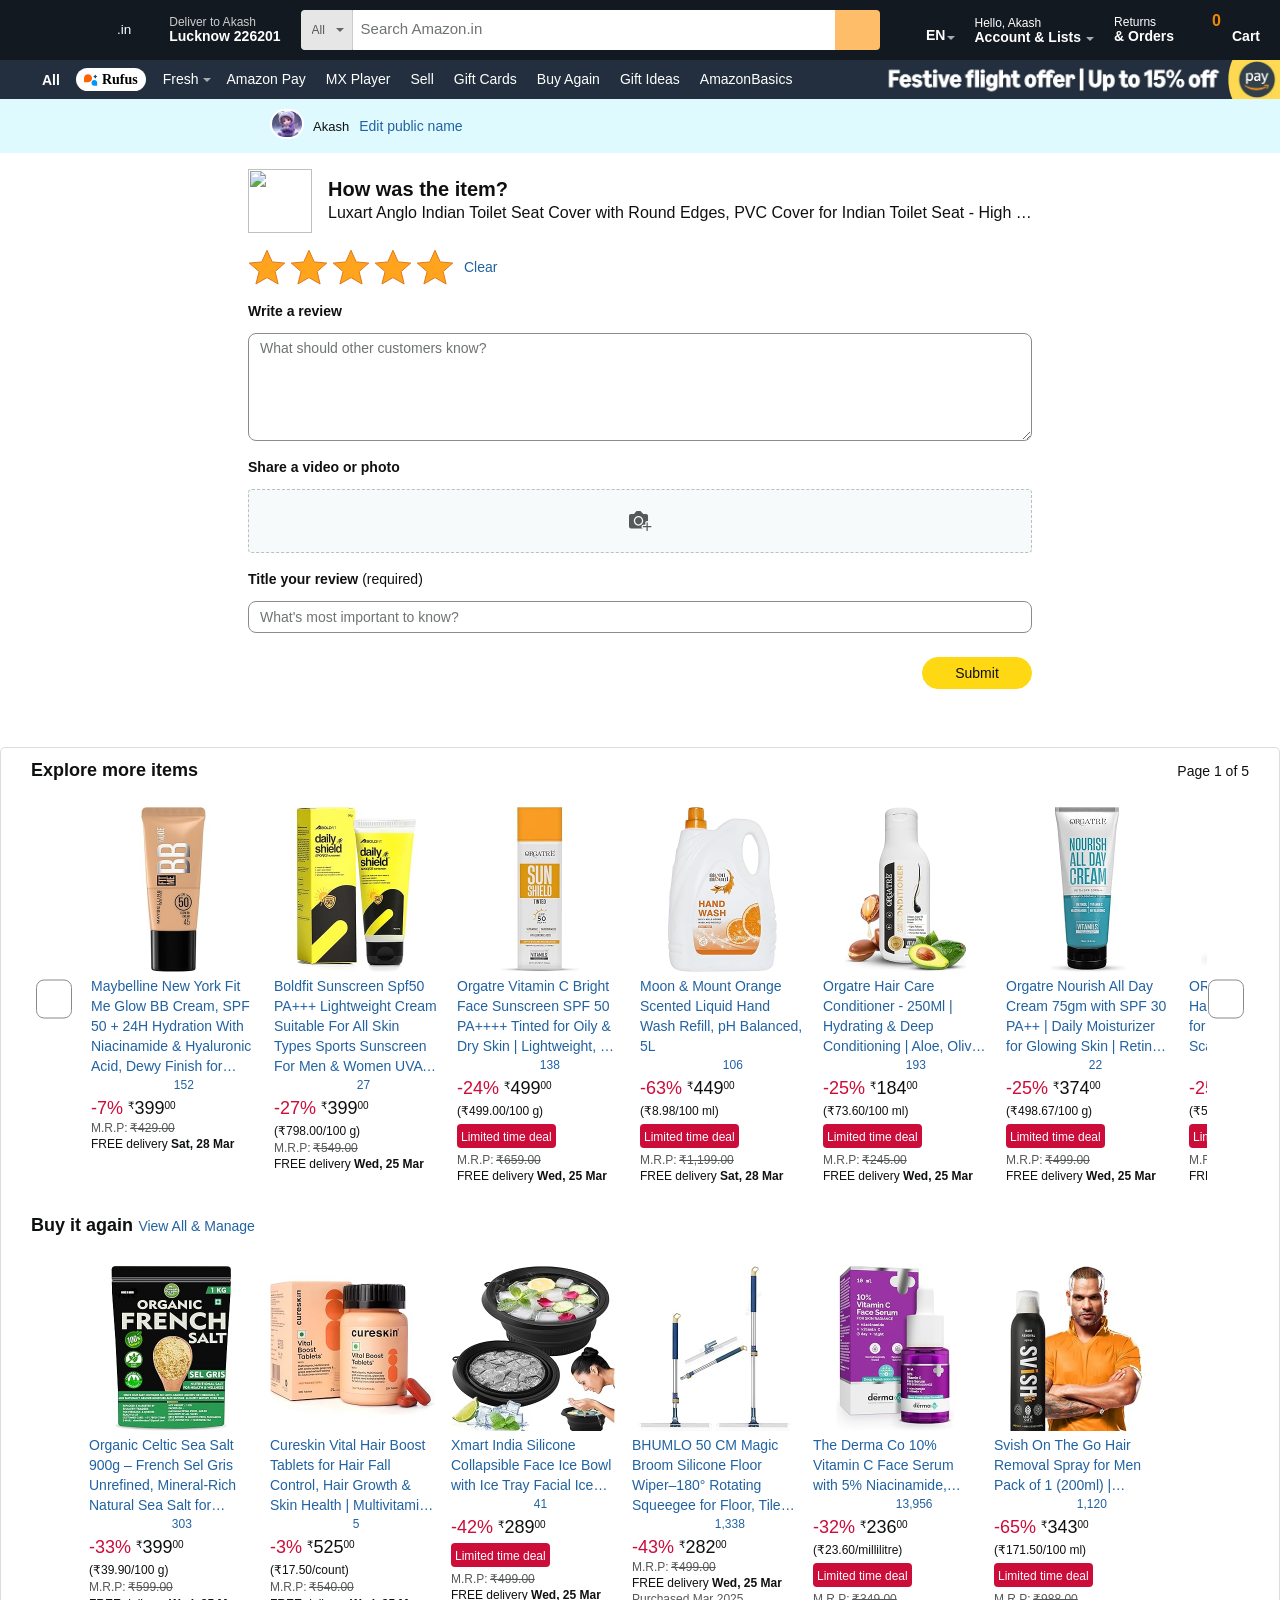
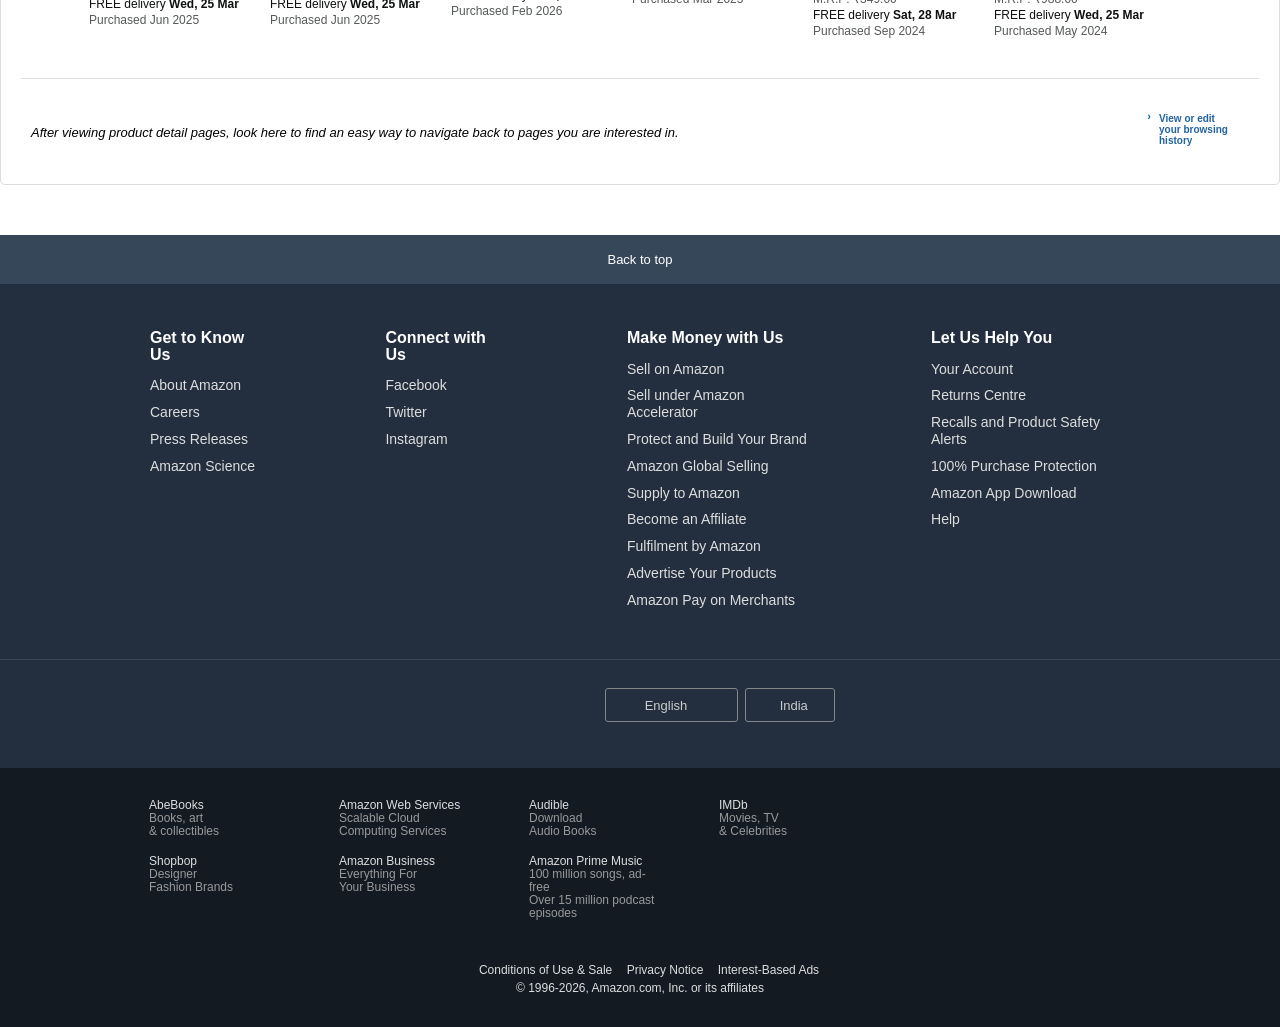
==== commit 05ccbd8a: "Update index.html" ====
--- a/index.html
+++ b/index.html
@@ -1,10 +1,10 @@
 <!DOCTYPE html>
 <!-- saved from url=(0111)https://www.amazon.in/review/review-your-purchases/?asin=B0FV8SZ86D&channel=YAcc-wr&ref=ppx_yo2ov_dt_b_rev_prod -->
-<html lang="en-in" class="a-ws a-js a-audio a-video a-canvas a-svg a-drag-drop a-geolocation a-history a-webworker a-autofocus a-input-placeholder a-textarea-placeholder a-local-storage a-gradients a-hires a-transform3d a-touch-scrolling a-text-shadow a-text-stroke a-box-shadow a-border-radius a-border-image a-opacity a-transform a-transition a-ember-1-0-0 a-ember-modern-display-1-0-0 a-ember-modern-text-1-0-0" data-19ax5a9jf="dingo" data-aui-build-date="3.26.2-2026-03-17"><!-- sp:feature:head-start --><head><meta http-equiv="Content-Type" content="text/html; charset=UTF-8"><script async="" src="./Review Your Purchases_files/a9-tq-forensics.min.js" crossorigin="anonymous"></script><script async="" src="./Review Your Purchases_files/215h87l68bL.js" crossorigin="anonymous"></script><script>var aPageStart = (new Date()).getTime();</script>
+<html lang="en-in" class="a-ws a-js a-audio a-video a-canvas a-svg a-drag-drop a-geolocation a-history a-webworker a-autofocus a-input-placeholder a-textarea-placeholder a-local-storage a-gradients a-hires a-transform3d a-touch-scrolling a-text-shadow a-text-stroke a-box-shadow a-border-radius a-border-image a-opacity a-transform a-transition a-ember-1-0-0 a-ember-modern-display-1-0-0 a-ember-modern-text-1-0-0" data-19ax5a9jf="dingo" data-aui-build-date="3.26.2-2026-03-17"><!-- sp:feature:head-start --><head><meta http-equiv="Content-Type" content="text/html; charset=UTF-8">
 <!-- sp:end-feature:head-start -->
 <!-- sp:feature:csm:head-open-part1 -->
 
-<script type="text/javascript">var ue_t0=ue_t0||+new Date();</script>
+
 <!-- sp:end-feature:csm:head-open-part1 -->
 <!-- sp:feature:cs-optimization -->
 <meta http-equiv="x-dns-prefetch-control" content="on">
@@ -12,124 +12,15 @@
 <link rel="preconnect" href="https://m.media-amazon.com/" crossorigin="">
 <!-- sp:end-feature:cs-optimization -->
 <!-- sp:feature:csm:head-open-part2 -->
-<script type="text/javascript">
-window.ue_ihb = (window.ue_ihb || window.ueinit || 0) + 1;
-if (window.ue_ihb === 1) {
-
-var ue_csm = window,
-    ue_hob = +new Date();
-(function(d){var e=d.ue=d.ue||{},f=Date.now||function(){return+new Date};e.d=function(b){return f()-(b?0:d.ue_t0)};e.stub=function(b,a){if(!b[a]){var c=[];b[a]=function(){c.push([c.slice.call(arguments),e.d(),d.ue_id])};b[a].replay=function(b){for(var a;a=c.shift();)b(a[0],a[1],a[2])};b[a].isStub=1}};e.exec=function(b,a){return function(){try{return b.apply(this,arguments)}catch(c){ueLogError(c,{attribution:a||"undefined",logLevel:"WARN"})}}}})(ue_csm);
-
-
-    var ue_err_chan = 'jserr';
-(function(d,e){function h(f,b){if(!(a.ec>a.mxe)&&f){a.ter.push(f);b=b||{};var c=f.logLevel||b.logLevel;c&&c!==k&&c!==m&&c!==n&&c!==p||a.ec++;c&&c!=k||a.ecf++;b.pageURL=""+(e.location?e.location.href:"");b.logLevel=c;b.attribution=f.attribution||b.attribution;a.erl.push({ex:f,info:b})}}function l(a,b,c,e,g){d.ueLogError({m:a,f:b,l:c,c:""+e,err:g,fromOnError:1,args:arguments},g?{attribution:g.attribution,logLevel:g.logLevel}:void 0);return!1}var k="FATAL",m="ERROR",n="WARN",p="DOWNGRADED",a={ec:0,ecf:0,
-pec:0,ts:0,erl:[],ter:[],buffer:[],mxe:50,startTimer:function(){a.ts++;setInterval(function(){d.ue&&a.pec<a.ec&&d.uex("at");a.pec=a.ec},1E4)}};l.skipTrace=1;h.skipTrace=1;h.isStub=1;d.ueLogError=h;d.ue_err=a;e.onerror=l})(ue_csm,window);
-
-
-var ue_id = 'V0KHBP8XXSZCNENMT7CT',
-    ue_url = '/rd/uedata',
-    ue_drfp = true,
-    ue_navtiming = 1,
-    ue_mid = 'A21TJRUUN4KGV',
-    ue_sid = '261-8364831-7838066',
-    ue_sn = 'www.amazon.in',
-    ue_furl = 'fls-eu.amazon.in',
-    ue_surl = 'https://unagi.amazon.in/1/events/com.amazon.csm.nexusclient.prod',
-    ue_int = 0,
-    ue_fcsn = 1,
-    ue_urt = 3,
-    ue_rpl_ns = 'cel-rpl',
-    ue_ddq = 1,
-    ue_fpf = '//fls-eu.amazon.in/1/batch/1/OP/A21TJRUUN4KGV:261-8364831-7838066:V0KHBP8XXSZCNENMT7CT$uedata=s:',
-    ue_sbuimp = 1,
-    ue_ibft = 0,
-    ue_lpsi = 6000,
-    ue_lob = '1',
-    ue_act = '-1',
-    ue_enbl_act = 1,
-    ue_dsbl_cel = 1,
-
-    ue_swi = 1;
-var ue_viz=function(){(function(b,f,d){function g(){return(!(p in d)||0<d[p])&&(!(q in d)||0<d[q])}function h(c){if(b.ue.viz.length<w&&!r){var a=c.type;c=c.originalEvent;/^focus./.test(a)&&c&&(c.toElement||c.fromElement||c.relatedTarget)||(a=g()?f[s]||("blur"==a||"focusout"==a?t:u):t,b.ue.viz.push(a+":"+(+new Date-b.ue.t0)),a==u&&(b.ue.isl&&x("at"),r=1))}}for(var r=0,x=b.uex,a,k,l,s,v=["","webkit","o","ms","moz"],e=0,m=1,u="visible",t="hidden",p="innerWidth",q="innerHeight",w=20,n=0;n<v.length&&!e;n++)if(a=
-v[n],k=(a?a+"H":"h")+"idden",e="boolean"==typeof f[k])l=a+"visibilitychange",s=(a?a+"V":"v")+"isibilityState";h({});e&&f.addEventListener(l,h,0);m=g()?1:0;d.addEventListener("resize",function(){var a=g()?1:0;m!==a&&(m=a,h({}))},{passive:!0});b.ue&&e&&(b.ue.pageViz={event:l,propHid:k})})(ue_csm,ue_csm.document,ue_csm.window)};window.ue_viz=ue_viz;
-
-(function(d,h,P){function G(a){return a&&a.replace&&a.replace(/^\s+|\s+$/g,"")}function v(a){return"undefined"===typeof a}function K(a){return"function"===typeof a}function E(a,b){for(var c in b)b[w](c)&&(a[c]=b[c])}function L(a){try{var b=P.cookie.match(RegExp("(^| )"+a+"=([^;]+)"));if(b)return b[2].trim()}catch(c){}}function Q(l,b,c){var t=(B||{}).type;if("device"!==c||2!==t&&1!==t){if(l){d.ue_id=a.id=a.rid=l;if("device"===c||"pre-fetch"===c)a.oid=G(l);p&&(p=p.replace(/((.*?:){2})(\w+)/,function(a,
-b){return b+l}));H&&(e("id",H,l),H=0)}b&&(p&&(p=p.replace(/(.*?:)(\w|-)+/,function(a,c){return c+b})),d.ue_sid=b);c&&a.tag("page-source:"+c);d.ue_fpf=p}}function R(){var a={};return function(b){b&&(a[b]=1);b=[];for(var c in a)a[w](c)&&b.push(c);return b}}function D(d,b,c,t){t=t||+new I;var f,h;if(b||v(c)){if(d)for(h in f=b?e("t",b)||e("t",b,{}):a.t,f[d]=t,c)c[w](h)&&e(h,b,c[h]);return t}}function e(d,b,c){var e=b&&b!=a.id?a.sc[b]:a;e||(e=a.sc[b]={});"id"===d&&c&&(S=1);return e[d]=c||e[d]}function T(d,
-b,c,e,f){c="on"+c;var h=b[c];K(h)?d&&(a.h[d]=h):h=function(){};b[c]=function(a){f?(e(a),h(a)):(h(a),e(a))};b[c]&&(b[c].isUeh=1)}function U(l,b,c,t){function r(b,c){var d=[b],g=0,f={},t,k;u.latency={};c?(d.push("m=1"),f[c]=1):f=a.sc;for(k in f)if(f[w](k)){var m=e("wb",k),r=e("t",k)||{},C=e("t0",k)||a.t0,q,n;if(c||2==m){q=m?g++:"";d.push("sc"+q+"="+k);var s=z,p=z;2==m&&h.csa?(p=(s=h.csa("Content",{element:{type:"scope",slotId:k}}))&&K(s))&&+C&&s("mark","t0",+C):s=p=z;for(n in r)v(r[n])||null===r[n]||
-(d.push(n+q+"="+(r[n]-C)),p&&s("mark",V[n]||n,+r[n]));d.push("t"+q+"="+r[l]);u.latency["t"+q]=r[l];if(e("ctb",k)||e("wb",k))t=1}}!A&&t&&d.push("ctb=1");return d.join("&")}function C(b,c,g,e,l){if(b){var f=d.ue_err;d.ue_url&&!d.ue_drfp&&!e&&!l&&b&&0<b.length&&(e=new Image,a.iel.push(e),e.src=b,a.count&&a.count("postbackImageSize",b.length));p?(l=h.encodeURIComponent)&&b&&(e=new Image,b=""+d.ue_fpf+l(b)+":"+(+new I-d.ue_t0),a.iel.push(e),e.src=b):a.log&&(a.log(b,"uedata",{n:1}),a.ielf.push(b));f&&!f.ts&&
-f.startTimer();a.b&&(f=a.b,a.b="",C(f,c,g,1))}}function q(b){var c=B?B.type:z,d=2==c||a.isBFonMshop,c=c&&!d,e=a.bfini;if(!S||a.isBFCache)e&&1<e&&(b+="&bfform=1",c||(a.isBFT=e-1)),d&&(b+="&bfnt=1",a.isBFT=a.isBFT||1),a.ssw&&a.isBFT&&(a.isBFonMshop&&(a.isNRBF=0),v(a.isNRBF)&&(d=a.ssw(a.oid),d.e||v(d.val)||(a.isNRBF=1<d.val?0:1)),v(a.isNRBF)||(b+="&nrbf="+a.isNRBF)),a.isBFT&&!a.isNRBF&&(b+="&bft="+a.isBFT);return b}if(!a.paused&&(b||v(c))){for(var m in c)c[w](m)&&e(m,b,c[m]);a.isBFonMshop||D("pc",b,
-c);m="ld"===l&&b&&e("wb",b);var n=e("id",b)||a.id;m||n===a.oid||(H=b,ea(n,(e("t",b)||{}).tc||+e("t0",b),+e("t0",b),e("pty",b),e("spty",b)));var n=e("id",b)||a.id,s=e("id2",b),g=a.url+"?"+l+"&v="+a.v+"&id="+n,A=e("ctb",b)||e("wb",b),u={eventName:l,version:a.v,id:n,sessionId:d.ue_sid||"",obfuscatedMarketplaceId:d.ue_mid||""},x;A&&(g+="&ctb="+A);s&&(g+="&id2="+s);1<d.ueinit&&(g+="&ic="+d.ueinit);if(!("ld"!=l&&"ul"!=l||b&&b!=n)){if("ld"==l){try{h[M]&&h[M].isUeh&&(h[M]=null)}catch(L){}if(h.chrome)for(s=
-0;s<N.length;s++)W(J,N[s]);(s=P.ue_backdetect)&&s.ue_back&&s.ue_back.value++;d._uess&&(x=d._uess());a.isl=1}a._bf&&(g+="&bf="+a._bf());d.ue_navtiming&&f&&(e("ctb",n,"1"),a.isBFonMshop||D("tc",z,z,O));!F||a.isBFonMshop||X||(f&&E(a.t,{na_:f.navigationStart,ul_:f.unloadEventStart,_ul:f.unloadEventEnd,rd_:f.redirectStart,_rd:f.redirectEnd,fe_:f.fetchStart,lk_:f.domainLookupStart,_lk:f.domainLookupEnd,co_:f.connectStart,_co:f.connectEnd,sc_:f.secureConnectionStart,rq_:f.requestStart,rs_:f.responseStart,
-_rs:f.responseEnd,dl_:f.domLoading,di_:f.domInteractive,de_:f.domContentLoadedEventStart,_de:f.domContentLoadedEventEnd,_dc:f.domComplete,ld_:f.loadEventStart,_ld:f.loadEventEnd,ntd:(K(F.now)&&!v(O)?new I(O+F.now())-new I:0)+a.t0}),B&&E(a.t,{ty:B.type+a.t0,rc:B.redirectCount+a.t0}),X=1);a.isBFonMshop||E(a.t,{hob:d.ue_hob,hoe:d.ue_hoe});a.ifr&&(g+="&ifr=1",u.ifr=!0)}D(l,b,c,t);var y,k;m||b&&b!==n||fa(b);(c=d.ue_mbl)&&c.cnt&&!m&&(g+=c.cnt());m?e("wb",b,2):"ld"==l&&(a.lid=G(n));for(y in a.sc)if(1==e("wb",
-y))break;if(m){if(a.s)return;g=r(g,null)}else c=r(g,null),c!=g&&(c=q(c),a.b=c),x&&(g+=x),g=r(g,b||a.id);g=q(g);if(a.b||m)for(y in a.sc)2==e("wb",y)&&delete a.sc[y];y=0;a._rt&&(g+="&rt="+a._rt());x=h.csa;if(!m&&x)for(k in c=e("t",b)||{},t=x("PageTiming"),c)c[w](k)&&t("mark",V[k]||k,c[k]);m||(a.s=0,(k=d.ue_err)&&0<k.ec&&k.pec<k.ec&&(k.pec=k.ec,g+="&ec="+k.ec+"&ecf="+k.ecf),y=e("ctb",b),"ld"!==l||b||a.markers?a.markers&&a.isl&&!m&&b&&E(a.markers,e("t",b)):(a.markers={},E(a.markers,e("t",b))),e("t",b,
-{}));a.tag&&a.tag().length&&(g+="&csmtags="+a.tag().join("|"),u.csmtags=a.tag(),a.tag=R());k=a.viz||[];if(c=k.length)k=k.splice(0,c),g+="&viz="+k.join("|"),u.viz=k;v(d.ue_pty)||(g+="&pty="+d.ue_pty+"&spty="+d.ue_spty+"&pti="+d.ue_pti,u.pty=d.ue_pty,u.spty=d.ue_spty,u.pti=d.ue_pti);a.tabid&&(g+="&tid="+a.tabid);a.aftb&&(g+="&aftb=1");!a._ui||b&&b!=n||(g+=a._ui());g+="&lob="+(d.ue_lob||"0");a.a=g;C(g,l,y,m,b&&"string"===typeof b&&-1!==b.indexOf("csa:"));m||(u.lob=d.ue_lob||"0",(b=x&&x("UEData"))&&b("log",
-u))}}function fa(a){var b=h.ue_csm_markers||{},c;for(c in b)b[w](c)&&D(c,a,z,b[c])}function A(a,b,c){c=c||h;if(c[Y])c[Y](a,b,!1);else if(c[Z])c[Z]("on"+a,b)}function W(a,b,c){c=c||h;if(c[$])c[$](a,b,!1);else if(c[aa])c[aa]("on"+a,b)}function ba(){function a(){d.onUl()}function b(a){return function(){c[a]||(c[a]=1,U(a))}}var c={},e,f;d.onLd=b("ld");d.onLdEnd=b("ld");d.onUl=b("ul");e={stop:b("os")};h.chrome?(A(J,a),N.push(a)):e[J]=d.onUl;for(f in e)e[w](f)&&T(0,h,f,e[f]);d.ue_viz&&ue_viz();A("load",
-d.onLd);D("ue")}function ea(e,b,c,f,r){var p=d.ue_mbl,q=h.csa,m=q&&q("SPA"),q=q&&q("PageTiming");p&&p.ajax&&p.ajax(b,c);m&&q&&(e={requestId:e,transitionType:"soft"},"string"===typeof f&&(e.pageType=f,d.ue_pty=f),"string"===typeof r&&(e.subPageType=r,d.ue_spty=r),m("newPage",e),q("mark","transitionStart",b));a.tag("ajax-transition")}d.ueinit=(d.ueinit||0)+1;var a=d.ue=d.ue||{};a.t0=h.aPageStart||d.ue_t0;a.id=d.ue_id;a.url=d.ue_url;a.rid=d.ue_id;a.a="";a.b="";a.h={};a.s=1;a.t={};a.sc={};a.iel=[];a.ielf=
-[];a.viz=[];a.v="0.341813.0";a.paused=!1;var w="hasOwnProperty",J="beforeunload",M="on"+J,Y="addEventListener",$="removeEventListener",Z="attachEvent",aa="detachEvent",V={cf:"criticalFeature",af:"aboveTheFold",fn:"functional",fp:"firstPaint",fcp:"firstContentfulPaint",bb:"bodyBegin",be:"bodyEnd",ld:"loaded"},I=h.Date,F=h.performance||h.webkitPerformance,f=(F||{}).timing,B=(F||{}).navigation,O=(f||{}).navigationStart,p=d.ue_fpf,S=0,X=0,N=[],H=0,z;a.oid=G(a.id);a.lid=G(a.id);a._t0=a.t0;a.tag=R();a.ifr=
-h.top!==h.self||h.frameElement?1:0;a.markers=null;a.attach=A;a.detach=W;if("000-0000000-8675309"===d.ue_sid){var ca=L("cdn-rid"),da=L("session-id");ca&&da&&Q(ca,da,"cdn")}d.uei=ba;d.ueh=T;d.ues=e;d.uet=D;d.uex=U;a.reset=Q;a.pause=function(d){a.paused=d};ba()})(ue_csm,ue_csm.window,ue_csm.document);
-
-
-ue.stub(ue,"event");ue.stub(ue,"onSushiUnload");ue.stub(ue,"onSushiFlush");
-
-ue.stub(ue,"log");ue.stub(ue,"onunload");ue.stub(ue,"onflush");
-(function(b){var a=b.ue;a.cv={};a.cv.scopes={};a.cv.buffer=[];a.count=function(b,d,c){var e=a.cv;a.d();c&&c.scope&&(e=a.cv.scopes[c.scope]=a.cv.scopes[c.scope]||{});if(void 0===d)return e[b];e[b]=d;a.cv.buffer.push({c:b,v:d})};a.count("baselineCounter2",1);a&&a.event&&(a.event({requestId:b.ue_id||"rid",server:b.ue_sn||"sn",obfuscatedMarketplaceId:b.ue_mid||"mid"},"csm","csm.CSMBaselineEvent.4"),a.count("nexusBaselineCounter",1,{bf:1}))})(ue_csm);
-
-
-
-var ue_hoe = +new Date();
-}
-window.ueinit = window.ue_ihb;
-</script>
+
 
 <!-- s4sitouc0oyqw5nrlpyrsz13hrch2z5 -->
-<script>window.ue && ue.count && ue.count('CSMLibrarySize', 10518)</script>
+
 <!-- sp:end-feature:csm:head-open-part2 -->
 <!-- sp:feature:aui-assets -->
 <link rel="stylesheet" href="./Review Your Purchases_files/21skJF47J6L._RC_51Y8Xg9itbL.css_.css">
 <link rel="stylesheet" href="./Review Your Purchases_files/11T9EXq1JNL._RC_01cxwTawfML.css,41wxi7MSmOL.css,317QkVkdUSL.css,21JMC7OC91L.css,01xH+fhFIJL.css,01EJgRrSvHL.css,413Vvv3GONL.css,1170nDgl0uL.css,01Rw4F+QU6L.css,11NeGmEx+fL.css,01LmAy9LJTL.css,01IdKcBuAdL.css,01iHqjS7YfL.css,01eVBHHaY+L.css,21D3IemrALL.css">
-<script>
-(function(b,a,c,d){if((b=b.AmazonUIPageJS||b.P)&&b.when&&b.register){c=[];for(a=a.currentScript;a;a=a.parentElement)a.id&&c.push(a.id);return b.log("A copy of P has already been loaded on this page.","FATAL",c.join(" "))}})(window,document,Date);(function(a,b,c,d){"use strict";a._pSetI=function(){return null}})(window,document,Date);(function(c,e,I,B){"use strict";c._pd=function(){var a,u;return function(C,f,h,k,b,D,v,E,F){function w(d){try{return d()}catch(J){return!1}}function l(){if(m){var d={w:c.innerWidth||b.clientWidth,h:c.innerHeight||b.clientHeight};5<Math.abs(d.w-q.w)||50<d.h-q.h?(q=d,n=4,(d=a.mobile||a.tablet?450<d.w&&d.w>d.h:1250<=d.w)?k(b,"a-ws"):b.className=v(b,"a-ws")):0<n&&(n--,x=setTimeout(l,16))}}function G(d){(m=d===B?!m:!!d)&&l()}function H(){return m}if(!u){u=!0;var r=function(){var d=["O","ms","Moz","Webkit"],
-c=e.createElement("div");return{testGradients:function(){return!0},test:function(a){var b=a.charAt(0).toUpperCase()+a.substr(1);a=(d.join(b+" ")+b+" "+a).split(" ");for(b=a.length;b--;)if(""===c.style[a[b]])return!0;return!1},testTransform3d:function(){return!0}}}(),y=b.className,z=/(^| )a-mobile( |$)/.test(y),A=/(^| )a-tablet( |$)/.test(y);a={audio:function(){return!!e.createElement("audio").canPlayType},video:function(){return!!e.createElement("video").canPlayType},canvas:function(){return!!e.createElement("canvas").getContext},
-svg:function(){return!!e.createElementNS&&!!e.createElementNS("http://www.w3.org/2000/svg","svg").createSVGRect},offline:function(){return navigator.hasOwnProperty&&navigator.hasOwnProperty("onLine")&&navigator.onLine},dragDrop:function(){return"draggable"in e.createElement("span")},geolocation:function(){return!!navigator.geolocation},history:function(){return!(!c.history||!c.history.pushState)},webworker:function(){return!!c.Worker},autofocus:function(){return"autofocus"in e.createElement("input")},
-inputPlaceholder:function(){return"placeholder"in e.createElement("input")},textareaPlaceholder:function(){return"placeholder"in e.createElement("textarea")},localStorage:function(){return"localStorage"in c&&null!==c.localStorage},orientation:function(){return"orientation"in c},touch:function(){return"ontouchend"in e},gradients:function(){return r.testGradients()},hires:function(){var a=c.devicePixelRatio&&1.5<=c.devicePixelRatio||c.matchMedia&&c.matchMedia("(min-resolution:144dpi)").matches;E("hiRes"+
-(z?"Mobile":A?"Tablet":"Desktop"),a?1:0);return a},transform3d:function(){return r.testTransform3d()},touchScrolling:function(){return f(/Windowshop|android|OS ([5-9]|[1-9][0-9]+)(_[0-9]{1,2})+ like Mac OS X|SOFTWARE=([5-9]|[1-9][0-9]+)(.[0-9]{1,2})+.*DEVICE=iPhone|Chrome|Silk|Firefox|Trident.+?; Touch/i)},ios:function(){return f(/OS [1-9][0-9]*(_[0-9]*)+ like Mac OS X/i)&&!f(/trident|Edge/i)},android:function(){return f(/android.([1-9]|[L-Z])/i)&&!f(/trident|Edge/i)},mobile:function(){return z},
-tablet:function(){return A},rtl:function(){return"rtl"===b.dir}};for(var g in a)a.hasOwnProperty(g)&&(a[g]=w(a[g]));for(var t="textShadow textStroke boxShadow borderRadius borderImage opacity transform transition".split(" "),p=0;p<t.length;p++)a[t[p]]=w(function(){return r.test(t[p])});var m=!0,x=0,q={w:0,h:0},n=4;l();h(c,"resize",function(){clearTimeout(x);n=4;l()});b.className=v(b,"a-no-js");k(b,"a-js");!f(/OS [1-8](_[0-9]*)+ like Mac OS X/i)||c.navigator.standalone||f(/safari/i)||k(b,"a-ember");
-h=[];for(g in a)a.hasOwnProperty(g)&&a[g]&&h.push("a-"+g.replace(/([A-Z])/g,function(a){return"-"+a.toLowerCase()}));k(b,h.join(" "));b.setAttribute("data-aui-build-date",F);C.register("p-detect",function(){return{capabilities:a,localStorage:a.localStorage&&D,toggleResponsiveGrid:G,responsiveGridEnabled:H}});return a||{}}}}()})(window,document,Date);(function(a,p,q,k){function m(e,b,c,g){a.P.when.apply(a.P,b).register("flow:"+e,function(){var a=g.apply(this,arguments);return c||a})}function l(e){a.P.log(e,"FATAL","AmazonUIPageJS@AUIDefineJS")}function f(a,b,c){Object.defineProperty(a,b,{value:c,writable:!1})}function n(e,b,c){"string"!==typeof e&&a.P.error("Anonymous modules are not supported.");var g=c!==k?c:"function"===typeof b?b:k;g||a.P.error("A callback must be provided");var f,h=[];if(c&&Array.isArray(b)&&(h=b.reduce(function(b,d){if("module"===
-d||"require"===d)a.P.error('"module" or "require" injection is not supported.');else if("exports"===d){d=f={};var c="flow:"+e+"-exports";a.P.declare(c,d);b.push(c)}else 0!==d.lastIndexOf("@amzn/",0)?l("Dependency "+d+" does not begin with '@amzn/'"):b.push("flow:"+d);return b},[]),b.length!==h.length))return;m(e,h,f,g)}"use strict";Object.prototype.hasOwnProperty.call(a,"aui")?l("AUIDefineJS is already present globally"):(f(a,"aui",{}),f(a.aui,"amd_define",n))})(window,document,Date);(function(g,h,C,D){function K(a){l&&l.tag&&l.tag(p(":","aui",a))}function q(a,b){l&&l.count&&l.count("aui:"+a,0===b?0:b||(l.count("aui:"+a)||0)+1)}function L(a){try{return a.test(navigator.userAgent)}catch(b){return!1}}function x(a,b,c){a.addEventListener?a.addEventListener(b,c,!1):a.attachEvent&&a.attachEvent("on"+b,c)}function p(a,b,c,f){b=b&&c?b+a+c:b||c;return f?p(a,b,f):b}function y(a,b,c){try{Object.defineProperty(a,b,{value:c,writable:!1})}catch(f){a[b]=c}return c}function M(a,b){a.className=
-N(a,b)+" "+b}function N(a,b){return(" "+a.className+" ").split(" "+b+" ").join(" ").replace(/^ | $/g,"")}function aa(a,b,c){var f=c=a.length,e=function(){f--||(E.push(b),F||(m?m.set(z):setTimeout(z,0),F=!0))};for(e();c--;)O[a[c]]?e():(u[a[c]]=u[a[c]]||[]).push(e)}function ba(a,b,c,f,e){var d=h.createElement(a?"script":"link");x(d,"error",f);e&&x(d,"load",e);a?(d.type="text/javascript",d.async=!0,c&&/AUIClients|images[/]I/.test(b)&&d.setAttribute("crossorigin","anonymous"),d.src=b):(d.rel="stylesheet",
-d.href=b);h.getElementsByTagName("head")[0].appendChild(d)}function P(a,b){return function(c,f){function e(){ba(b,c,d,function(b){G?q("resource_unload"):d?(d=!1,q("resource_retry"),e()):(q("resource_error"),a.log("Asset failed to load: "+c));b&&b.stopPropagation?b.stopPropagation():g.event&&(g.event.cancelBubble=!0)},f)}if(Q[c])return!1;Q[c]=!0;q("resource_count");var d=!0;return!e()}}function ca(a,b,c){for(var f={name:a,guard:function(c){return b.guardFatal(a,c)},guardTime:function(a){return b.guardTime(a)},
-logError:function(c,d,e){b.logError(c,d,e,a)}},e=[],d=0;d<c.length;d++)A.hasOwnProperty(c[d])&&(e[d]=H.hasOwnProperty(c[d])?H[c[d]](A[c[d]],f):A[c[d]]);return e}function v(a,b,c,f,e){return function(d,k){function n(){var a=null;f?a=k:"function"===typeof k&&(q.start=r(),a=k.apply(g,ca(d,h,l)),q.end=r());if(b){A[d]=a;a=d;for(O[a]=!0;(u[a]||[]).length;)u[a].shift()();delete u[a]}q.done=!0}var h=e||this;"function"===typeof d&&(k=d,d=D);b&&(d=d?d.replace(R,""):"__NONAME__",I.hasOwnProperty(d)&&h.error(p(", reregistered by ",
-p(" by ",d+" already registered",I[d]),h.attribution),d),I[d]=h.attribution);for(var l=[],m=0;m<a.length;m++)l[m]=a[m].replace(R,"");var q=w[d||"anon"+ ++da]={depend:l,registered:r(),namespace:h.namespace};d&&ea.hasOwnProperty(d);c?n():aa(l,h.guardFatal(d,n),d);return{decorate:function(a){H[d]=h.guardFatal(d,a)}}}}function S(a){return function(){var b=Array.prototype.slice.call(arguments);return{execute:v(b,!1,a,!1,this),register:v(b,!0,a,!1,this)}}}function J(a,b){return function(c,f){f||(f=c,c=
-D);var e=this.attribution;return function(){n.push(b||{attribution:e,name:c,logLevel:a});var d=f.apply(this,arguments);n.pop();return d}}}function B(a,b){this.load={js:P(this,!0),css:P(this)};y(this,"namespace",b);y(this,"attribution",a)}function T(){h.body?k.trigger("a-bodyBegin"):setTimeout(T,20)}"use strict";var t=C.now=C.now||function(){return+new C},r=function(a){return a&&a.now?a.now.bind(a):t}(g.performance),fa=r(),ea={},l=g.ue;K();K("aui_build_date:3.26.2-2026-03-17");var U={getItem:function(a){try{return g.localStorage.getItem(a)}catch(b){}},
-setItem:function(a,b){try{return g.localStorage.setItem(a,b)}catch(c){}}},m=g._pSetI(),E=[],ha=[],F=!1,ia=navigator.scheduling&&"function"===typeof navigator.scheduling.isInputPending;var z=function(){for(var a=m?m.set(z):setTimeout(z,0),b=t();ha.length||E.length;)if(E.shift()(),m&&ia){if(150<t()-b&&!navigator.scheduling.isInputPending()||50<t()-b&&navigator.scheduling.isInputPending())return}else if(50<t()-b)return;m?m.clear(a):clearTimeout(a);F=!1};var O={},u={},Q={},G=!1;x(g,"beforeunload",function(){G=
-!0;setTimeout(function(){G=!1},1E4)});var R=/^prv:/,I={},A={},H={},w={},da=0,ja=String.fromCharCode(92),n=[],V=!0,W=g.onerror;g.onerror=function(a,b,c,f,e){e&&"object"===typeof e||(e=Error(a,b,c),e.columnNumber=f,e.stack=b||c||f?p(ja,e.message,"at "+p(":",b,c,f)):D);var d=n.pop()||{};e.attribution=p(":",e.attribution||d.attribution,d.name);e.logLevel=d.logLevel;e.attribution&&console&&console.log&&console.log([e.logLevel||"ERROR",a,"thrown by",e.attribution].join(" "));n=[];W&&(d=[].slice.call(arguments),
-d[4]=e,W.apply(g,d))};B.prototype={logError:function(a,b,c,f){b={message:b,logLevel:c||"ERROR",attribution:p(":",this.attribution,f)};if(g.ueLogError)return g.ueLogError(a||b,a?b:null),!0;console&&console.error&&(console.log(b),console.error(a));return!1},error:function(a,b,c,f){a=Error(p(":",f,a,c));a.attribution=p(":",this.attribution,b);throw a;},guardError:J(),guardFatal:J("FATAL"),guardCurrent:function(a){var b=n[n.length-1];return b?J(b.logLevel,b).call(this,a):a},guardTime:function(a){var b=
-n[n.length-1],c=b&&b.name;return c&&c in w?function(){var b=r(),e=a.apply(this,arguments);w[c].async=(w[c].async||0)+r()-b;return e}:a},log:function(a,b,c){return this.logError(null,a,b,c)},declare:v([],!0,!0,!0),register:v([],!0),execute:v([]),AUI_BUILD_DATE:"3.26.2-2026-03-17",when:S(),now:S(!0),trigger:function(a,b,c){var f=t();this.declare(a,{data:b,pageElapsedTime:f-(g.aPageStart||NaN),triggerTime:f});c&&c.instrument&&X.when("prv:a-logTrigger").execute(function(b){b(a)})},handleTriggers:function(){this.log("handleTriggers deprecated")},
-attributeErrors:function(a){return new B(a)},_namespace:function(a,b){return new B(a,b)},setPriority:function(a){V?V=!1:this.log("setPriority only accept the first call.")}};var k=y(g,"AmazonUIPageJS",new B);var X=k._namespace("PageJS","AmazonUI");X.declare("prv:p-debug",w);k.declare("p-recorder-events",[]);k.declare("p-recorder-stop",function(){});y(g,"P",k);T();if(h.addEventListener){var Y;h.addEventListener("DOMContentLoaded",Y=function(){k.trigger("a-domready");h.removeEventListener("DOMContentLoaded",
-Y,!1)},!1)}var Z=h.documentElement,ka=g._pd(k,L,x,M,Z,U,N,q,"3.26.2-2026-03-17");L(/UCBrowser/i)||ka.localStorage&&M(Z,U.getItem("a-font-class"));k.declare("a-event-revised-handling",!1);k.declare("a-fix-event-off",!1);q("pagejs:pkgExecTime",r()-fa)})(window,document,Date);
-(function(d,E,G,H){function r(f){h&&h.tag&&h.tag(g(":","aui",f))}function e(f,d){h&&h.count&&h.count("aui:"+f,0===d?0:d||(h.count("aui:"+f)||0)+1)}function t(d){try{return d.test(navigator.userAgent)}catch(y){return!1}}function k(d){return"function"===typeof d}function w(d,g,e){d.addEventListener?d.addEventListener(g,e,!1):d.attachEvent&&d.attachEvent("on"+g,e)}function g(d,e,k,h){e=e&&k?e+d+k:e||k;return h?g(d,e,h):e}"use strict";var h=d.ue,A=String.fromCharCode(92);P.execute("RetailPageServiceWorker",
-function(){function f(a,b){l.controller&&a?(a={feature:"retail_service_worker_messaging",command:a},b&&(a.data=b),l.controller.postMessage(a)):a&&e("sw:sw_message_no_ctrl",1)}function y(a){var b=a.data;if(b&&"retail_service_worker_messaging"===b.feature&&b.command&&b.data){var c=b.data;a=d.ue;var m=d.ueLogError;switch(b.command){case "log_counter":a&&k(a.count)&&c.name&&a.count(c.name,0===c.value?0:c.value||1);break;case "log_tag":a&&k(a.tag)&&c.tag&&(a.tag(c.tag),b=d.uex,a.isl&&k(b)&&b("at"));break;
-case "log_error":m&&k(m)&&c.message&&m({message:c.message,logLevel:c.level||"ERROR",attribution:c.attribution||"RetailServiceWorker"});break;case "log_weblab_trigger":if(!c.weblab||!c.treatment)break;a&&k(a.trigger)?a.trigger(c.weblab,c.treatment):(e("sw:wt:miss"),e("sw:wt:miss:"+c.weblab+":"+c.treatment));break;default:e("sw:unsupported_message_command",1)}}}function v(a,b){return"sw:"+(b||"")+":"+a+":"}function z(a,b){l.register("/service-worker.js").then(function(){e(a+"success")}).catch(function(c){P.logError(c,
-"[AUI SW] Failed to "+b+" service worker: ","ERROR","RetailPageServiceWorker");e(a+"failure")})}function B(){n.forEach(function(a){r(a)})}function q(a){return a.capabilities.isAmazonApp&&a.capabilities.android}function C(a,b,c){if(b)if(b.mshop&&q(a))a=v(c,"mshop_and"),b=b.mshop.action,n.push(a+"supported"),b(a,c);else if(b.browser){a=t(/Chrome/i)&&!t(/Edge/i)&&!t(/OPR/i)&&!a.capabilities.isAmazonApp&&!t(new RegExp(A+"bwv"+A+"b"));var d=b.browser;b=v(c,"browser");a?(a=d.action,n.push(b+"supported"),
-a(b,c)):n.push(b+"unsupported")}}function D(a,b,c){a&&n.push(v("register",c)+"unsupported");b&&n.push(v("unregister",c)+"unsupported");B()}try{var l=navigator.serviceWorker}catch(a){r("sw:nav_err")}(function(){if(l){var a=function(){f("page_loaded",{rid:d.ue_id,mid:d.ue_mid,pty:d.ue_pty,sid:d.ue_sid,spty:d.ue_spty,furl:d.ue_furl})};w(l,"message",y);f("client_messaging_ready");P.when("load").execute(a);w(l,"controllerchange",function(){f("client_messaging_ready");"complete"===E.readyState&&a()})}})();
-var n=[],p=function(a,b){var c=d.uex,m=d.uet;a=g(":","aui","sw",a);"ld"===b&&k(c)?c("ld",a,{wb:1}):k(m)&&m(b,a,{wb:1})},F=function(a,b,c){function m(a){b&&k(b.failure)&&b.failure(a)}function h(){n=setTimeout(function(){r(g(":","sw:"+f,u.TIMED_OUT));m({ok:!1,statusCode:u.TIMED_OUT,done:!1});p(f,"ld")},c||4E3)}var u={NO_CONTROLLER:"no_ctrl",TIMED_OUT:"timed_out",UNSUPPORTED_BROWSER:"unsupported_browser",UNEXPECTED_RESPONSE:"unexpected_response"},f=g(":",a.feature,a.command),n,q=!0;if("MessageChannel"in
-d&&l&&"controller"in l)if(l.controller){var t=new MessageChannel;t.port1.onmessage=function(c){(c=c.data)&&c.feature===a.feature&&c.command===a.command?(q&&(p(f,"cf"),q=!1),p(f,"af"),clearTimeout(n),c.done||h(),c.ok?b&&k(b.success)&&b.success(c):m(c),c.done&&p(f,"ld")):e(g(":","sw:"+f,u.UNEXPECTED_RESPONSE),1)};h();p(f,"bb");l.controller.postMessage(a,[t.port2])}else r(g(":","sw:"+a.feature,u.NO_CONTROLLER)),m({ok:!1,statusCode:u.NO_CONTROLLER,done:!0});else r(g(":","sw:"+a.feature,u.UNSUPPORTED_BROWSER)),
-m({ok:!1,statusCode:u.UNSUPPORTED_BROWSER,done:!0})};(function(){l?(p("ctrl_changed","bb"),l.addEventListener("controllerchange",function(){r("sw:ctrl_changed");p("ctrl_changed","ld")})):e(g(":","sw:ctrl_changed","sw_unsupp"),1)})();(function(){var a=function(){p(b,"ld");var a=d.uex;F({feature:"page_proxy",command:"request_feature_tags"},{success:function(b){b=b.data;Array.isArray(b)&&b.forEach(function(a){"string"===typeof a?r(g(":","sw:ppft",a)):e(g(":","sw:ppft","invalid_tag"),1)});e(g(":","sw:ppft",
-"success"),1);h&&h.isl&&k(a)&&a("at")},failure:function(a){e(g(":","sw:ppft","error:"+(a.statusCode||"ppft_error")),1)}})};if("requestIdleCallback"in d){var b=g(":","ppft","callback_ricb");d.requestIdleCallback(a,{timeout:1E3})}else b=g(":","ppft","callback_timeout"),setTimeout(a,0);p(b,"bb")})();var x={reg:{},unreg:{}};x.reg.mshop={action:z};x.reg.browser={action:z};(function(a){var b=a.reg,c=a.unreg;l&&l.getRegistrations?(P.when("A").execute(function(b){if((a.reg.mshop||a.unreg.mshop)&&"function"===
-typeof q&&q(b)){var g=a.reg.mshop?"T1":"C",f=d.ue;f&&f.trigger?f.trigger("MSHOP_SW_CLIENT_446196",g):e("sw:mshop:wt:failed")}C(b,c,"unregister")}),w(d,"load",function(){P.when("A").execute(function(a){C(a,b,"register");B()})})):(D(b&&b.browser,c&&c.browser,"browser"),P.when("A").execute(function(a){"function"===typeof q&&q(a)&&D(b&&b.mshop,c&&c.mshop,"mshop_and")}))})(x)})})(window,document,Date);
-'use strict';(function(b){function q(a,e,d){function g(a,b,c){var f=Array(e.length);~l&&(f[l]={});~m&&(f[m]=c);for(c=0;c<n.length;c++){var g=n[c],h=a[c];f[g]=h}for(c=0;c<p.length;c++)g=p[c],h=b[c],f[g]=h;a=d.apply(null,f);return~l?f[l]:a}"string"!==typeof a&&b.P.error("C001");-1===a.indexOf("@")&&-1<a.indexOf("/")&&(-1<a.indexOf("es3")||-1<a.indexOf("evergreen"))&&(a=a.substring(0,a.lastIndexOf("/")));if(!r[a]){r[a]=!0;d||(d=e,e=[]);a=a.split(":",2);var c=a[1]?a[0]:void 0,f=(a[1]||a[0]).replace(/@capability\//,
-"@c/"),k=c?b.P._namespace(c):b.P,t=!f.lastIndexOf("@c/",0),u=!f.lastIndexOf("@m/",0),n=[];a=[];var p=[],v=[],m=-1,l=-1;for(c=0;c<e.length;c++){var h=e[c];"module"===h&&k.error("C002");"exports"===h?l=c:"require"===h?m=c:h.lastIndexOf("@p/",0)?h.lastIndexOf("@c/",0)&&h.lastIndexOf("@m/",0)?(n.push(c),a.push("mix:"+h)):(p.push(c),v.push(h)):(n.push(c),a.push(h.substr(3)))}k.when.apply(k,a).register("mix:"+f,function(){var a=[].slice.call(arguments);return t||u||~m||p.length?{capabilities:v,cardModuleFactory:function(b,
-c){b=g(a,b,c);b.P=k;return b},require:~m?q:void 0}:g(a,[],function(){})});(t||u)&&k.when("mix:@amzn/mix.client-runtime","mix:"+f).execute(function(a,b){a.registerCapabilityModule(f,b)});k.when("mix:"+f).register("xcp:"+f,function(a){return a});var q=function(a,b,c){try{var e=-1<f.indexOf("/")?f.split("/")[0]:f,d=a[0],g=d.lastIndexOf("./",0)?d:e+"/"+d.substr(2),h=g.lastIndexOf("@p/",0)?"mix:"+g:g.substr(3);k.when(h).execute(function(a){try{b(a)}catch(x){c(x)}})}catch(w){c(w)}}}}"use strict";var r=
-{};b.mix_d||((b.Promise?P:P.when("3p-promise")).register("@p/promise-is-ready",function(a){b.Promise=b.Promise||a}),(Array.prototype.includes?P:P.when("a-polyfill")).register("@p/polyfill-is-ready",function(){}),b.mix_d=function(a,b,d){P.when("@p/promise-is-ready","@p/polyfill-is-ready").execute("@p/mix-d-deps",function(){q(a,b,d)})},b.xcp_d=b.mix_d,P.when("mix:@amzn/mix.client-runtime").execute(function(a){P.declare("xcp:@xcp/runtime",a)}));b.mixTimeout||(b.mixTimeout=function(a,e,d){b.mixCardInitTimeouts||
-(b.mixCardInitTimeouts={});b.mixCardInitTimeouts[e]&&clearTimeout(b.mixCardInitTimeouts[e]);b.mixCardInitTimeouts[e]=setTimeout(function(){P.log("Client-side initialization timeout","WARN",a)},d)});b.mix_csa_map=b.mix_csa_map||{};b.mix_csa_internal=b.mix_csa_internal||function(a,e,d){return b.mix_csa_map[e]=b.mix_csa_map[e]||b.csa(a,d)};b.mix_csa_internal_key=b.mix_csa_internal_key||function(a,b){for(var d="",e=0;e<b.length;e++){var c=b[e];void 0!==a[c]&&"object"!==typeof a[c]&&(d+=c+":"+a[c]+",")}if(!d)throw Error("bad mix-csa key gen.");
-return d};b.mix_csa_event=b.mix_csa_event||function(a){try{var e=b.mix_csa_internal_key(a,["producerId"])}catch(d){return P.logError(d,"MIX C005","WARN",void 0),function(){}}try{return b.mix_csa_internal("Events",e,a)}catch(d){return P.logError(d,"MIX C004","WARN",e),function(){}}};b.mix_csa=b.mix_csa||function(a,e){try{e=e||"";var d=document.querySelectorAll(a);if(1<d.length)for(var g=0;g<d.length;g++){if(d[g].querySelector(e)){var c=d[g];break}}else 1===d.length&&(c=d[0]);if(!c)throw Error(" ");
-return b.mix_csa_internal("Content",a,{element:c})}catch(f){return P.logError(f,"MIX C004","WARN",a),function(){}}}})(window);
-(window.AmazonUIPageJS ? AmazonUIPageJS : P).when('sp.load.js').execute(function() {
-  (window.AmazonUIPageJS ? AmazonUIPageJS : P).load.js('https://m.media-amazon.com/images/I/61xJcNKKLXL.js?AUIClients/AmazonUIjQuery');
-  (window.AmazonUIPageJS ? AmazonUIPageJS : P).load.js('https://m.media-amazon.com/images/I/11zuylp74DL._RC|11Y+5x+kkTL.js,51yJloYPPQL.js,115zbyk371L.js,11GgN1+C7hL.js,01+z+uIeJ-L.js,01VRMV3FBdL.js,21NadQlXUWL.js,01vRf9id2EL.js,11a7qqY8xXL.js,11aZNVRA-EL.js,51C4kaFbiAL.js,11FhdH2HZwL.js,11wb9K3sw0L.js,11BrgrMAHUL.js,11GPhx42StL.js,210X-JWUe-L.js,01Svfxfy8OL.js,61070UYoWML.js,01ikBbTAneL.js,31xywoXPfpL.js,01qXJuwGmxL.js,01WlsjNmqIL.js,11F929pmpYL.js,31Zn4S+IOkL.js,01rpauTep4L.js,31rqCOnXDNL.js,011FfPwYqHL.js,21P5VvHf-XL.js,013ncka0wXL.js,21kN0q4IA-L.js,01VvIkYCafL.js,11vb6P5C5AL.js,01NjPq-AshL.js_.js?AUIClients/AmazonUI#1079932-T2');
-  (window.AmazonUIPageJS ? AmazonUIPageJS : P).load.js('https://m.media-amazon.com/images/I/517f0agMn-L.js?AUIClients/CardJsRuntimeBuzzCopyBuild');
-});
-</script>
+
 <!-- sp:end-feature:aui-assets -->
 <!-- sp:feature:nav-inline-css -->
 <!-- NAVYAAN CSS -->
@@ -153,9 +44,7 @@
 <link rel="stylesheet" href="./Review Your Purchases_files/51waPb-h-9L._RC_71kZiQj-9OL.css,416EF9fibnL.css,61q4iofWoPL.css,5129jh4wl0L.css,31+t0vmVjPL.css,01FcI3FsaiL.css,21Hc1s0-E4L.css,313Ydl5aIRL.css,21P0tNl-emL.css,41vWFCvFunL.css,21CB9R4dxNL.css,111Bp55OByL.css,01Acb9NWohL.css,21KQnzhmfTL.css,41KjMVCHsoL.css">
 <!-- sp:end-feature:nav-inline-css -->
 <!-- sp:feature:host-assets -->
-<script>
-    window.P && P.register('sp.load.js');
-</script>
+
 
 <title>Review Your Purchases</title>
 
@@ -163,11 +52,7 @@
 
 <link rel="stylesheet" href="./Review Your Purchases_files/41hDYLH-UiL.css">
 <link rel="stylesheet" href="./Review Your Purchases_files/01MU0Cb7yFL.css">
-<script>
-  (window.AmazonUIPageJS ? AmazonUIPageJS : P).load.js('https://m.media-amazon.com/images/I/A1PIDPnJfpL.js?AUIClients/ScarfaceServiceAssetsBuild');
-  (window.AmazonUIPageJS ? AmazonUIPageJS : P).load.js('https://m.media-amazon.com/images/I/31M8YAO7NgL.js?AUIClients/ShareWidgetTriggerAssets');
-  (window.AmazonUIPageJS ? AmazonUIPageJS : P).load.js('https://m.media-amazon.com/images/I/31jdfgcsPAL.js?AUIClients/AmazonUIFormControlsJS');
-</script><script type="text/javascript" async="" crossorigin="anonymous" src="./Review Your Purchases_files/61xJcNKKLXL.js"></script><script type="text/javascript" async="" crossorigin="anonymous" src="./Review Your Purchases_files/11zuylp74DL._RC_11Y+5x+kkTL.js,51yJloYPPQL.js,115zbyk371L.js,11GgN1+C7hL.js,01+z+uIeJ-L.js,01VRMV3FBdL.js,21NadQlXUWL.js,01vRf9id2EL.js,11a7qqY8xXL.js,11aZNVRA-EL.js,51C4kaFbiAL.js,11FhdH2HZwL.js,11wb9K3sw0L.js,11BrgrMAHUL.js,11GPhx42StL.js,210X-JWUe-L.js"></script><script type="text/javascript" async="" crossorigin="anonymous" src="./Review Your Purchases_files/517f0agMn-L.js"></script><script type="text/javascript" async="" crossorigin="anonymous" src="./Review Your Purchases_files/A1PIDPnJfpL.js"></script><script type="text/javascript" async="" crossorigin="anonymous" src="./Review Your Purchases_files/31M8YAO7NgL.js"></script><script type="text/javascript" async="" crossorigin="anonymous" src="./Review Your Purchases_files/31jdfgcsPAL.js"></script>
+
 <!--&&&Portal&Delimiter&&&--><!-- sp:end-feature:host-assets -->
 <!-- sp:feature:encrypted-slate-token -->
 <meta name="encrypted-slate-token" content="AnYxBeKDcfa6WIVN/zmeaOBFuehqp4zJLlawNzMJ5hLBGb8p14bBrGNtHG9QC1Xg9qivMcTxns0Rx9gQxhL097R4Go7vRt9cfyiKXtT1TmDvtZ6Rsw4cbR0iWScRTjZGH0LP1tcYaVj/5KqbbsVk+ydlqlDXeB88XCRk/sBxkunHH+8I11qTm7xL4ayb16hpKApDK3soeHFVXDb2XZmrOJMbMUBWgz8UgDukJO8B4307viFjrvFWNDHF5sbcwio17eg5JfQE+OCMfQQMmUmXuA==">
@@ -176,105 +61,28 @@
 <meta name="flow-closure-id" content="1774251710">
 <!-- sp:end-feature:flow-closure-id -->
 <!-- sp:feature:csm:head-close -->
-<script type="text/javascript">
-window.ue_ihe = (window.ue_ihe || 0) + 1;
-if (window.ue_ihe === 1) {
-(function(k,l,g){function m(a){c||(c=b[a.type].id,"undefined"===typeof a.clientX?(e=a.pageX,f=a.pageY):(e=a.clientX,f=a.clientY),2!=c||h&&(h!=e||n!=f)?(r(),d.isl&&l.setTimeout(function(){p("at",d.id)},0)):(h=e,n=f,c=0))}function r(){for(var a in b)b.hasOwnProperty(a)&&d.detach(a,m,b[a].parent)}function s(){for(var a in b)b.hasOwnProperty(a)&&d.attach(a,m,b[a].parent)}function t(){var a="";!q&&c&&(q=1,a+="&ui="+c);return a}var d=k.ue,p=k.uex,q=0,c=0,h,n,e,f,b={click:{id:1,parent:g},mousemove:{id:2,
-parent:g},scroll:{id:3,parent:l},keydown:{id:4,parent:g}};d&&p&&(s(),d._ui=t)})(ue_csm,window,document);
-
-
-(function(s,l){function m(b,e,c){c=c||new Date(+new Date+t);c="expires="+c.toUTCString();n.cookie=b+"="+e+";"+c+";path=/"}function p(b){b+="=";for(var e=n.cookie.split(";"),c=0;c<e.length;c++){for(var a=e[c];" "==a.charAt(0);)a=a.substring(1);if(0===a.indexOf(b))return decodeURIComponent(a.substring(b.length,a.length))}return""}function q(b,e,c){if(!e)return b;-1<b.indexOf("{")&&(b="");for(var a=b.split("&"),f,d=!1,h=!1,g=0;g<a.length;g++)f=a[g].split(":"),f[0]==e?(!c||d?a.splice(g,1):(f[1]=c,a[g]=
-f.join(":")),h=d=!0):2>f.length&&(a.splice(g,1),h=!0);h&&(b=a.join("&"));!d&&c&&(0<b.length&&(b+="&"),b+=e+":"+c);return b}var k=s.ue||{},t=3024E7,n=ue_csm.document||l.document,r=null,d;a:{try{d=l.localStorage;break a}catch(u){}d=void 0}k.count&&k.count("csm.cookieSize",document.cookie.length);k.cookie={get:p,set:m,updateCsmHit:function(b,e,c){try{var a;if(!(a=r)){var f;a:{try{if(d&&d.getItem){f=d.getItem("csm-hit");break a}}catch(k){}f=void 0}a=f||p("csm-hit")||"{}"}a=q(a,b,e);r=a=q(a,"t",+new Date);
-try{d&&d.setItem&&d.setItem("csm-hit",a)}catch(h){}m("csm-hit",a,c)}catch(g){"function"==typeof l.ueLogError&&ueLogError(Error("Cookie manager: "+g.message),{logLevel:"WARN"})}}}})(ue_csm,window);
-
-
-(function(l,e){function c(b){b="";var c=a.isBFT?"b":"s",d=""+a.oid,g=""+a.lid,h=d;d!=g&&20==g.length&&(c+="a",h+="-"+g);a.tabid&&(b=a.tabid+"+");b+=c+"-"+h;b!=f&&100>b.length&&(f=b,a.cookie?a.cookie.updateCsmHit(m,b+("|"+ +new Date)):e.cookie="csm-hit="+b+("|"+ +new Date)+n+"; path=/")}function p(){f=0}function d(b){!0===e[a.pageViz.propHid]?f=0:!1===e[a.pageViz.propHid]&&c({type:"visible"})}var n="; expires="+(new Date(+new Date+6048E5)).toGMTString(),m="tb",f,a=l.ue||{},k=a.pageViz&&a.pageViz.event&&
-a.pageViz.propHid;a.attach&&(a.attach("click",c),a.attach("keyup",c),k||(a.attach("focus",c),a.attach("blur",p)),k&&(a.attach(a.pageViz.event,d,e),d({})));a.aftb=1})(ue_csm,ue_csm.document);
-
-
-ue_csm.ue.stub(ue,"impression");
-
-
-ue.stub(ue,"trigger");
-
-
-if(window.ue&&uet) { uet('bb'); }
-
-}
-</script>
-<script>window.ue && ue.count && ue.count('CSMLibrarySize', 2728)</script>
+
+
 <!-- sp:end-feature:csm:head-close -->
 <!-- sp:feature:head-close -->
-<script>
-window.P && P.register('bb');
-if (typeof ues === 'function') {
-  ues('t0', 'portal-bb', new Date());
-  ues('ctb', 'portal-bb', 1);
-}
-</script>
-<script type="text/javascript" async="" crossorigin="anonymous" src="./Review Your Purchases_files/51uMCrBJy0L._RC_71EyN6vWiwL.js,410BbRCicjL.js,01L9DFZcStL.js,01kC46b9vjL.js,81Hw7-9oERL.js,01m0EuyLqIL.js,41jBieyCvYL.js,01wXnKULArL.js,01+pnQJuQ0L.js,21gBwAAfnjL.js,418ufOdbVJL.js,21Vid0E-nAL.js,31yCF4ftzxL.js,11lw6J7z8iL.js,31Vyx3SLB-L.js,01VYGE8lGhL.js"></script><style></style><script type="text/javascript" async="" crossorigin="anonymous" src="./Review Your Purchases_files/51n4LuQMENL.js"></script><script type="text/javascript" async="" crossorigin="anonymous" src="./Review Your Purchases_files/319l4kRu96L.js"></script><script type="text/javascript" async="" crossorigin="anonymous" src="./Review Your Purchases_files/31QQnN9HM+L.js"></script><script type="text/javascript" async="" crossorigin="anonymous" src="./Review Your Purchases_files/51hAlh2lLZL.js"></script><script type="text/javascript" async="" crossorigin="anonymous" src="./Review Your Purchases_files/212DXz9MONL.js"></script><script type="text/javascript" async="" crossorigin="anonymous" src="./Review Your Purchases_files/81kCF8wuZEL.js"></script></head><!-- sp:end-feature:head-close -->
+
+<style></style></head><!-- sp:end-feature:head-close -->
 <!-- sp:feature:start-body -->
-<body class="a-aui_72554-c a-aui_template_weblab_cache_333406-c a-bw_aui_cxc_alert_measurement_1074111-c a-meter-animate"><div id="a-page"><script type="a-state" data-a-state="{&quot;key&quot;:&quot;a-wlab-states&quot;}">{"AUI_72554":"C","AUI_TEMPLATE_WEBLAB_CACHE_333406":"C","BW_AUI_CXC_ALERT_MEASUREMENT_1074111":"C"}</script><script>typeof uex === 'function' && uex('ld', 'portal-bb', {wb: 1})</script><!-- sp:end-feature:start-body -->
+<body class="a-aui_72554-c a-aui_template_weblab_cache_333406-c a-bw_aui_cxc_alert_measurement_1074111-c a-meter-animate"><div id="a-page"><!-- sp:end-feature:start-body -->
 <!-- sp:feature:csm:body-open -->
 
 
-<script>
-!function(){function n(n,t){var r=i(n);return t&&(r=r("instance",t)),r}var r=[],c=0,i=function(t){return function(){var n=c++;return r.push([t,[].slice.call(arguments,0),n,{time:Date.now()}]),i(n)}};n._s=r,this.csa=n}();;
-csa('Config', {});
-if (window.csa) {
-    csa("Config", {
-        'Application': 'Retail:Prod:www.amazon.in',
-        'Events.Namespace': 'csa',
-        'ObfuscatedMarketplaceId': 'A21TJRUUN4KGV',
-        'Events.SushiEndpoint': 'https://unagi.amazon.in/1/events/com.amazon.csm.csa.prod',
-        'Events.SushiCsaVIP': 'unagi.amazon.in',
-        'Events.SushiCsaSourceGroup': 'com.amazon.csm.csa.prod',
-        'Events.SushiCsaCustomSourceGroup': 'com.amazon.csm.customsg.prod',
-        'Events.SushiEndpointPattern': 'https://%s/1/events/%s',
-        'CacheDetection.RequestID': "V0KHBP8XXSZCNENMT7CT",
-        'CacheDetection.Callback': window.ue && ue.reset,
-        'Transport.nonBatchSchema': "csa.UEData.3",
-        'LCP.elementDedup': 1,
-        'actorType': '-1',
-        'lob': '1'
-    });
-
-    csa("Events")("setEntity", {
-        page: {requestId: "V0KHBP8XXSZCNENMT7CT", meaningful: "interactive"},
-        session: {id: "261-8364831-7838066"}
-    });
-}
-!function(r){var e,i,o="splice",u=r.csa,f={},c={},a=r.csa._s,l=0,s=0,g=-1,h={},d={},v={},n=Object.keys,p=function(){};function t(n,t){return u(n,t)}function b(n,t){var r=c[n]||{};k(r,t),c[n]=r,s++,D(O,0)}function m(n,t,r){var i=!0;return t=S(t),r&&r.buffered&&(i=(v[n]||[]).every(function(n){return!1!==t(n)})),i?(h[n]||(h[n]=[]),h[n].push(t),function(){!function(n,t){var r=h[n];r&&r[o](r.indexOf(t),1)}(n,t)}):p}function w(n,t){if(t=S(t),n in d)return t(d[n]),p;return m(n,function(n){return t(n),!1})}function y(n,t){if(u("Errors")("logError",n),f.DEBUG)throw t||n}function E(){return Math.abs(4294967295*Math.random()|0).toString(36)}function S(n,t){return function(){try{return n.apply(this,arguments)}catch(n){y(n.message||n,n)}}}function D(n,t){return r.setTimeout(S(n),t)}function O(){for(var n=0;n<a.length;){var t=a[n],r=t[0]in c;if(!r&&!i)return void(l=a.length);r?(a[o](l=n,1),U(t)):n++}g=s}function U(n){var t=c[n[0]],r=n[1],i=r[0];if(!t||!t[i])return y("Undefined function: "+t+"/"+i);e=n[3],c[n[2]]=t[i].apply(t,r.slice(1))||{},e=0}function I(){i=1,O()}function k(t,r){n(r).forEach(function(n){t[n]=r[n]})}w("$beforeunload",I),b("Config",{instance:function(n){k(f,n)}}),u.plugin=S(function(n){n(t)}),t.config=f,t.register=b,t.on=m,t.once=w,t.blank=p,t.emit=function(n,t,r){for(var i=h[n]||[],e=0;e<i.length;)!1===i[e](t)?i[o](e,1):e++;d[n]=t||{},r&&r.buffered&&(v[n]||(v[n]=[]),100<=v[n].length&&v[n].shift(),v[n].push(t||{}))},t.UUID=function(){return[E(),E(),E(),E()].join("-")},t.time=function(n){var t=e?new Date(e.time):new Date;return"ISO"===n?t.toISOString():t.getTime()},t.error=y,t.warn=function(n,t){if(u("Errors")("logWarn",n),f.DEBUG)throw t||n},t.exec=S,t.timeout=D,t.interval=function(n,t){return r.setInterval(S(n),t)},(t.global=r).csa._s.push=function(n){n[0]in c&&(!a.length||i)?(U(n),a.length&&g!==s&&O()):a[o](l++,0,n)},O(),f["StubCalls.Cleanup.Onload"]&&w("$load",I),D(function(){D(I,f.SkipMissingPluginsTimeout||5e3)},1)}("undefined"!=typeof window?window:global);csa.plugin(function(o){var f="addEventListener",e="requestAnimationFrame",t=o.exec,r=o.global,u=o.on;o.raf=function(n){if(r[e])return r[e](t(n))},o.on=function(n,e,t,r){if(n&&"function"==typeof n[f]){var i=o.exec(t);return n[f](e,i,r),function(){n.removeEventListener(e,i,r)}}return"string"==typeof n?u(n,e,t,r):o.blank}});csa.plugin(function(o){var t,n,r={},e="localStorage",c="sessionStorage",a="local",i="session",u=o.exec;function s(e,t){var n;try{r[t]=!!(n=o.global[e]),n=n||{}}catch(e){r[t]=!(n={})}return n}function f(){t=t||s(e,a),n=n||s(c,i)}function l(e){return e&&e[i]?n:t}o.store=u(function(e,t,n){f();var o=l(n);return e?t?void(o[e]=t):o[e]:Object.keys(o)}),o.storageSupport=u(function(){return f(),r}),o.deleteStored=u(function(e,t){f();var n=l(t);if("function"==typeof e)for(var o in n)n.hasOwnProperty(o)&&e(o,n[o])&&delete n[o];else delete n[e]})});csa.plugin(function(n){n.types={ovl:function(n){var r=[];if(n)for(var i in n)n.hasOwnProperty(i)&&r.push(n[i]);return r}}});csa.plugin(function(a){var e=a.config,t=a.global,r=t.location||{},n=r.host,o=t.document||{},l=e.Application||"Other"+(n?":"+n:""),i="UEData",c=e["KillSwitch."+i],s=e["Transport.AnonymizeRequests"]||!1,p="csa.UEData.3",f="csa",u=a("Transport");c||a.register(i,{log:function(e){if(function(e){return!e||"object"==typeof e&&0===Object.keys(e).length}(e))a.warn("Received empty or null uedata input");else{var t=function(t){var n={schemaId:p,timestamp:a.time("ISO"),producerId:f,messageId:a.UUID(),application:l,url:s?r.href.split("?")[0]:r.href,referrer:s?o.referrer.split("?")[0]:o.referrer};return["eventName","lob","ifr","id","csmtags","viz","sessionId","obfuscatedMarketplaceId"].forEach(function(e){null!=t[e]&&(n[e]=t[e])}),["pty","spty","pti"].forEach(function(e){null!=t[e]&&(n.pageInfo=n.pageInfo||{},n.pageInfo[e]=t[e])}),t.latency&&t.latency.t&&(n.t=t.latency.t+""),n}(e);!function(e){return e.pageInfo&&null!=e.pageInfo.pty&&null!=e.pageInfo.spty&&null!=e.pageInfo.pti&&(e.viz&&0<e.viz.length||e.csmtags&&0<e.csmtags.length)}(t)?u("log",t):u("log",t,{forceSend:!0})}}})});csa.plugin(function(a){var e=a.config,n="Errors",c="fcsmln",s=e["KillSwitch."+n];function r(n){return function(e){a("Metrics",{producerId:"csa",dimensions:{message:e}})("recordMetric",n,1)}}function t(r){var t,o,l=a("Events",{producerId:r.producerId,lob:e.lob||"0"}),i=["name","type","csm","adb"],u={url:"pageURL",file:"f",line:"l",column:"c"};this.log=function(e){if(!s&&!function(e){if(!e)return!0;for(var n in e)return!1;return!0}(e)){var n=r.logOptions||{ent:{page:["pageType","subPageType","requestId"]}};l("log",function(n){return t=a.UUID(),o={messageId:t,schemaId:r.schemaId||"<ns>.Error.6",errorMessage:n.m||null,attribution:n.attribution||null,logLevel:"FATAL",url:null,file:null,line:null,column:null,stack:n.s||[],context:n.cinfo||{},metadata:{}},n.logLevel&&(o.logLevel=""+n.logLevel),i.forEach(function(e){n[e]&&(o.metadata[e]=n[e])}),c in n&&(o.metadata[c]=n[c]+""),"INFO"===n.logLevel||Object.keys(u).forEach(function(e){"number"!=typeof n[u[e]]&&"string"!=typeof n[u[e]]||(o[e]=""+n[u[e]])}),o}(e),n)}}}a.register(n,{instance:function(e){return new t(e||{})},logError:r("jsError"),logWarn:r("jsWarn")})});csa.plugin(function(o){var r,e,n,t,a,i="function",u="willDisappear",f="$app.",p="$document.",c="focus",s="blur",d="active",l="resign",$=o.global,b=o.exec,m=o.config["Transport.AnonymizeRequests"]||!1,g=o("Events"),h=$.location,v=$.document||{},y=$.P||{},P=(($.performance||{}).navigation||{}).type,w=o.on,k=o.emit,E=v.hidden,T={};h&&v&&(w($,"beforeunload",D),w($,"pagehide",D),w(v,"visibilitychange",R(p,function(){return v.visibilityState||"unknown"})),w(v,c,R(p+c)),w(v,s,R(p+s)),y.when&&y.when("mash").execute(function(e){e&&(w(e,"appPause",R(f+"pause")),w(e,"appResume",R(f+"resume")),R(f+"deviceready")(),$.cordova&&$.cordova.platformId&&R(f+cordova.platformId)(),w(v,d,R(f+d)),w(v,l,R(f+l)))}),e=$.app||{},n=b(function(){k(f+"willDisappear"),D()}),a=typeof(t=e[u])==i,e[u]=b(function(){n(),a&&t()}),$.app||($.app=e),"complete"===v.readyState?A():w($,"load",A),E?S():x(),o.on("$app.blur",S),o.on("$app.focus",x),o.on("$document.blur",S),o.on("$document.focus",x),o.on("$document.hidden",S),o.on("$document.visible",x),o.register("SPA",{newPage:I}),I({transitionType:{0:"hard",1:"refresh",2:"back-button"}[P]||"unknown"}));function I(n,e){var t=!!r,a=(e=e||{}).keepPageAttributes;t&&(k("$beforePageTransition"),k("$pageTransition")),t&&!a&&g("removeEntity","page"),r=o.UUID(),a?T.id=r:T={schemaId:"<ns>.PageEntity.2",id:r,url:m?h.href.split("?")[0]:h.href,server:h.hostname,path:h.pathname,referrer:m?v.referrer.split("?")[0]:v.referrer,title:v.title},Object.keys(n||{}).forEach(function(e){T[e]=n[e]}),g("setEntity",{page:T}),k("$pageChange",T,{buffered:1}),t&&k("$afterPageTransition")}function A(){k("$load"),k("$ready"),k("$afterload")}function D(){k("$ready"),k("$beforeunload"),k("$unload"),k("$afterunload")}function S(){E||(k("$visible",!1,{buffered:1}),E=!0)}function x(){E&&(k("$visible",!0,{buffered:1}),E=!1)}function R(n,t){return b(function(){var e=typeof t==i?n+t():n;k(e)})}});csa.plugin(function(f){var e="Events",n="UNKNOWN",s="id",o="all",l="sushiSourceGroup",i="copyBaseMetadata",r="copyEntities",c="messageId",u="timestamp",d="producerId",a="application",p="obfuscatedMarketplaceId",g="entities",h="page",v="requestId",y="pageType",b="subPageType",O="schemaId",m="version",I="attributes",k="<ns>",E="lob",S=f.config["Events.SushiCsaSourceGroup"],A="session",T=f.config,t=f.global,U=t.Object.keys,j=(t.location||{}).host,N=T[e+".Namespace"]||"csa_other",q=N+".",w=T.Application||"Other"+(j?":"+j:""),x=T["Transport.AnonymizeRequests"]||!1,D=f("Transport"),M={},_=function(e,t){Object.keys(e).forEach(t)};function G(n,i,r){_(i,function(e){var t=r===o||(r||{})[e];e in n||(n[e]={version:1,id:i[e][s]||f.UUID()}),K(n[e],i[e],t)})}function K(t,n,i){_(n,function(e){!function(e,t,n){return"string"!=typeof t&&e!==m?f.error("Attribute is not of type string: "+e):!0===n||1===n||(e===s||!!~(n||[]).indexOf(e))}(e,n[e],i)||(t[e]=n[e])})}function z(r,e,o){_(e,function(t){var e=r[t];if(e[O]){var n={},i={};n[s]=e[s],n[d]=e[d]||o[d],n[O]=e[O],n[m]=e[m]++,n[I]=i,B(n,o),K(i,e,1),C(i),t===h&&(n.__backfill=function(e){!function(e,t,n,i){if(e&&e[O]&&e[O]!==n&&!e[O].indexOf(q)){var r=e[g];if(r&&r[i]&&r[i][s]===t[s]){var o=r[i],c=U(o);c.push(v),c.push(y),c.push(b),K(o,t,c)}}}(e,i,n[O],t)}),D("log",n)}})}function B(e,t){e[u]=function(e){return"number"==typeof e&&(e=new Date(e).toISOString()),e||f.time("ISO")}(e[u]),e[c]=e[c]||f.UUID(),e[a]=w,e[p]=T.ObfuscatedMarketplaceId||n,O in e&&(e[O]=e[O].replace(k,N)),t&&t[E]&&(e[E]=t[E])}function C(e){delete e[m],delete e[O],delete e[d]}function P(t){var c={},s=!!t[l]&&t[l]!==S,u=!!t[i],a=!!t[r];this.log=function(i,e){var n={},r=(e||{}).ent;if(!i)return f.error("The event cannot be undefined");var o=i[g];if(s)u&&B(i,t),a&&(G(n,M,r),G(n,c,r));else{if("string"!=typeof i[O])return f.error("A valid schema id is required for the event");B(i,t),G(n,M,r),G(n,c,r)}i[d]=t[d],s?(o||a&&0<Object.keys(n).length)&&(i[g]={},o&&_(o,function(t){var n=r&&r[t];i[g][t]={},_(o[t],function(e){(!n||!0===n||Array.isArray(n)&&~n.indexOf(e))&&(i[g][t][e]=o[t][e])})}),a&&0<Object.keys(n).length&&_(n,function(t){i[g][t]||(i[g][t]={}),_(n[t],function(e){e in i[g][t]||(i[g][t][e]=n[t][e])}),C(i[g][t])})):s||(G(n,o||{},r),_(n,function(e){C(n[e])}),i[g]=n),e&&e[E]&&(i[E]=e[E]),(e=e||{})[l]||(e[l]=t[l]||S),D("log",i,e)},this.setEntity=function(e){x&&delete e[A],G(c,e,o),z(c,e,t)}}!T["KillSwitch."+e]&&U&&f.register(e,{setEntity:function(e){x&&delete e[A],f.emit("$entities.set",e,{buffered:1}),G(M,e,o),z(M,e,{producerId:"csa",lob:T[E]||"0"})},removeEntity:function(e){delete M[e]},instance:function(e){return new P(e)}})});csa.plugin(function(p){var a,h="Transport",l="post",f="preflight",c="csa.cajun.",i="store",u="deleteStored",s="sendBeacon",n="__merge",t="__backfill",e=".FlushInterval",g="sushiSourceGroup",v=p.config["Events.SushiCsaSourceGroup"],y="function",d=0,m=p.config[h+".BufferSize"]||2e3,E=p.config[h+".RetryDelay"]||1500,S=p.config[h+".AnonymizeRequests"]||!1,b=p.config[h+".nonBatchSchema"]||"",k={},G=0,I=[],R=p.global,o=R.document,w=p.timeout,A=p.emit,B=R.Object.keys,r=p.config[h+e]||5e3,O=r,j=p.config[h+e+".BackoffFactor"]||1,D=p.config[h+e+".BackoffLimit"]||3e4,T=0,U=0,$=0;function _(o,r){if(864e5<p.time()-+new Date(o.timestamp))return p.warn("Event is too old: "+o);if((r=r||{}).forceSend&&b&&b===o.schemaId)I.forEach(function(e){if(e.accepts(o,r)){var n=e.post?e:null;n&&C(n,[o],r[g]||v)}});else if(G<m){typeof o[t]==y&&(U||$||B(k).forEach(function(e){o[t](k[e].event)}),delete o[t]);var e=o.messageId||p.UUID();e in k||(k[e]={event:o,options:r},G++),typeof o[n]==y&&(r[g]||v)===(((k[e]||{}).options||{})[g]||v)&&o[n](k[e].event),!T&&d&&(T=w(q,function(){var e=O;return O=Math.min(e*j,D),e}()))}}function q(){var r={};B(k).forEach(function(e){var n=k[e],o=n.options&&n.options[g]||v;r[o]||(r[o]=[]),r[o].push(n.event)}),B(r).forEach(function(e){!function(o,r){I.forEach(function(n){var e=r.filter(function(e){return n.accepts(e,{sushiSourceGroup:o})});0<e.length&&(n.chunks?n.chunks(e,o):[e]).forEach(function(e){n[l]&&C(n,e,o)})})}(e,r[e])}),k={},T=0,U+=1,A("$transport.flushed")}function C(n,o,r){function t(){p[u](c+e)}var e=p.UUID();p[i](c+e,JSON.stringify({events:o,sourceGroup:r})),[function(e,n,o,r){var t=R.navigator||{},c=R.cordova||{};if(S)return 0;if(!t[s]||!e[l])return 0;e[f]&&c&&"ios"===c.platformId&&!a&&((new Image).src=e[f]().url,a=1);var i=e[l](n,o);if(!i.type&&t[s](i.url,i.body))return r(),1},function(e,n,o,r){var t=e[l](n,o),c=t.url,i=t.body,a=t.type,f=new XMLHttpRequest,u=0;function s(e,n,o){f.open("POST",e),f.withCredentials=!S,o&&f.setRequestHeader("Content-Type",o),f.send(n)}return f.onload=function(){f.status<299?r():p.config[h+".XHRRetries"]&&u<3&&w(function(){s(c,i,a)},++u*E)},s(c,i,a),1}].some(function(e){try{return e(n,o,r,t)}catch(e){}})}B&&(p.once("$afterload",function(){$=d=1,function(t){(p[i]()||[]).forEach(function(e){if(!e.indexOf(c))try{var n=p[i](e);p[u](e);var o=JSON.parse(n);if(o&&"object"==typeof o&&!Array.isArray(o))try{if(o.events&&o.sourceGroup){var r=o.sourceGroup;o.events.forEach(function(e){t(e,{sushiSourceGroup:r})})}}catch(e){p.error("Error processing backup object format: "+e.message)}else if(Array.isArray(o))try{o.forEach(t)}catch(e){p.error("Error processing array format backup: "+e.message)}}catch(e){p.error(e)}})}(_),p.on(o,"visibilitychange",q,!1),q()}),p.once("$afterunload",function(){d=1,q()}),p.on("$afterPageTransition",function(){G=0,O=r}),p.register(h,{log:_,register:function(e){I.push(e)}}))});csa.plugin(function(n){var u=n.config["Events.SushiEndpoint"],t=n.config["Events.SushiCsaSourceGroup"];n("Transport")("register",{accepts:function(n,r){return!(!n||!r)&&(n.schemaId&&(!r.sushiSourceGroup||r.sushiSourceGroup===t))},post:function(n){var r=n.map(function(n){return{data:n}});return{url:u,body:JSON.stringify({events:r})}},preflight:function(){var n,r=/\/\/(.*?)\//.exec(u);return r&&r[1]&&(n="https://"+r[1]+"/ping"),{url:n}},chunks:function(n){for(var r=[];500<n.length;)r.push(n.splice(0,500));return r.push(n),r}})});csa.plugin(function(u){var e=u.config["Events.SushiEndpoint"],t=u.config["Events.SushiCsaSourceGroup"],s=u.config["Events.SushiCsaVIP"],i=u.config["Events.SushiEndpointPattern"];u("Transport")("register",{accepts:function(n,r){return!(!n||!r)&&(!!r.sushiSourceGroup&&r.sushiSourceGroup!==t)},post:function(n,r){var t=n.map(function(n){return{data:n}});return{url:function(n){var r=e;n&&(r=function(n){var r=Array.prototype.slice.call(arguments,1),t=(n.match(/%s/g)||[]).length;r.length<t&&u.warn("Warning: More placeholders ("+t+") than arguments ("+r.length+")");var e=0;return n.replace(/%s/g,function(){return e<r.length?r[e++]:""})}(i,s,n));return r}(r),body:JSON.stringify({events:t})}},preflight:function(){var n,r=/\/\/(.*?)\//.exec(e);return r&&r[1]&&(n="https://"+r[1]+"/ping"),{url:n}},chunks:function(n){for(var r=[];500<n.length;)r.push(n.splice(0,500));return r.push(n),r}})});csa.plugin(function(n){var t,a,o,r,e=n.config,i="PageViews",d=e[i+".ImpressionMinimumTime"]||1e3,s="hidden",c="innerHeight",l="innerWidth",g="renderedTo",f=g+"Viewed",m=g+"Meaningful",u=g+"Impressed",p=1,h=2,v=3,w=4,P=5,y="loaded",I=7,b=8,T=n.global,S=n.on,E=n("Events",{producerId:"csa",lob:e.lob||"0"}),K=T.document,V={},$={},M=P,R=e["KillSwitch."+i],H=e["KillSwitch.PageRender"],W=e["KillSwitch.PageImpressed"];function j(e){if(!V[I]){if(V[e]=n.time(),e!==v&&e!==y||(t=t||V[e]),t&&M===w){if(a=a||V[e],!R)(i={})[m]=t-o,i[f]=a-o,k("PageView.5",i);r=r||n.timeout(x,d)}var i;if(e!==P&&e!==p&&e!==h||(clearTimeout(r),r=0),e!==p&&e!==h||H||k("PageRender.4",{transitionType:e===p?"hard":"soft"}),e===I&&!W)(i={})[m]=t-o,i[f]=a-o,i[u]=V[e]-o,k("PageImpressed.3",i)}}function k(e,i){$[e]||(i.schemaId="<ns>."+e,E("log",i,{ent:"all"}),$[e]=1)}function q(){0===T[c]&&0===T[l]?(M=b,n("Events")("setEntity",{page:{viewport:"hidden-iframe"}})):M=K[s]?P:w,j(M)}function x(){j(I),r=0}function z(){var e=o?h:p;V={},$={},a=t=0,o=n.time(),j(e),q()}function A(){var e=K.readyState;"interactive"===e&&j(v),"complete"===e&&j(y)}K&&void 0!==K[s]?(z(),S(K,"visibilitychange",q,!1),S(K,"readystatechange",A,!1),S("$afterPageTransition",z),S("$timing:loaded",A),n.once("$load",A)):n.warn("Page visibility not supported")});csa.plugin(function(c){var s=c.config["Interactions.ParentChainLength"]||35,e="click",r="touches",f="timeStamp",o="length",u="pageX",g="pageY",p="pageXOffset",h="pageYOffset",m=250,v=5,d=200,l=.5,t={capture:!0,passive:!0},X=c.global,Y=c.emit,n=c.on,x=X.Math.abs,a=(X.document||{}).documentElement||{},y={x:0,y:0,t:0,sX:0,sY:0},N={x:0,y:0,t:0,sX:0,sY:0};function b(t){if(t.id)return"//*[@id='"+t.id+"']";var e=function(t){var e,n=1;for(e=t.previousSibling;e;e=e.previousSibling)e.nodeName===t.nodeName&&(n+=1);return n}(t),n=t.nodeName;return 1!==e&&(n+="["+e+"]"),t.parentNode&&(n=b(t.parentNode)+"/"+n),n}function I(t,e,n){var a=c("Content",{target:n}),i={schemaId:"<ns>.ContentInteraction.2",interaction:t,interactionData:e,messageId:c.UUID()};if(n){var r=b(n);r&&(i.attribution=r);var o=function(t){for(var e=t,n=e.tagName,a=!1,i=t?t.href:null,r=0;r<s;r++){if(!e||!e.parentElement){a=!0;break}n=(e=e.parentElement).tagName+"/"+n,i=i||e.href}return a||(n=".../"+n),{pc:n,hr:i}}(n);o.pc&&(i.interactionData.parentChain=o.pc),o.hr&&(i.interactionData.href=o.hr)}a("log",i),Y("$content.interaction",{e:i,w:a})}function i(t){I(e,{interactionX:""+t.pageX,interactionY:""+t.pageY},t.target)}function C(t){if(t&&t[r]&&1===t[r][o]){var e=t[r][0];N=y={e:t.target,x:e[u],y:e[g],t:t[f],sX:X[p],sY:X[h]}}}function D(t){if(t&&t[r]&&1===t[r][o]&&y&&N){var e=t[r][0],n=t[f],a=n-N.t,i={e:t.target,x:e[u],y:e[g],t:n,sX:X[p],sY:X[h]};N=i,d<=a&&(y=i)}}function E(t){if(t){var e=x(y.x-N.x),n=x(y.y-N.y),a=x(y.sX-N.sX),i=x(y.sY-N.sY),r=t[f]-y.t;if(m<1e3*e/r&&v<e||m<1e3*n/r&&v<n){var o=n<e;o&&a&&e*l<=a||!o&&i&&n*l<=i||I((o?"horizontal":"vertical")+"-swipe",{interactionX:""+y.x,interactionY:""+y.y,endX:""+N.x,endY:""+N.y},y.e)}}}n(a,e,i,t),n(a,"touchstart",C,t),n(a,"touchmove",D,t),n(a,"touchend",E,t)});csa.plugin(function(s){var u,a,c,e,n="MutationObserver",f="observe",l="_csa_flt",v="_csa_llt",d="_csa_mr",p="_csa_mi",m="lastChild",b="length",h={childList:!0,subtree:!0},_=10,g=25,t=1e3,y=4,i=s.global,r=i.document,k=r.body||r.documentElement,I=Date.now,o=[],L=[],w=0,B=0,M=0,O=1,x=[],C=[],D=0,E=s.blank;I&&i[n]&&(w=0,a=new i[n](S),E=s.on(i,"scroll",Y,{passive:!0}),s.once("$ready",q),O&&(j(),e=s.interval($,t)),s.register("SpeedIndexBuffers",{getBuffers:function(e){e&&(q(),Y(),e(w,x,o,L),a&&a.disconnect(),E())},registerListener:function(e){u=e},replayModuleIsLive:function(){s.timeout(q,0)}}));function S(e){o.push({t:I(),m:e}),M=1,u&&u()}function Y(){M&&(L.push({t:I(),y:B}),B=i.pageYOffset,M=0)}function $(){var e=I();(!c||t<e-c)&&j()}function j(){for(var e=k,n=I(),t=[],i=[],r=0,o=0;e;)e[l]?++r:(e[l]=n,t.push(e),o=1),i[b]<y&&i.push(e),e[p]=D,e[v]=n,e=e[m];o&&(r<C[b]&&function(e){for(var n=e,t=C[b];n<t;n++){var i=C[n];if(i){if(i[d])break;if(i[p]<D){i[d]=1,a[f](i,h);break}}}}(r),C=i,x.push({t:n,m:t}),++D,M=o,u&&u()),O&&s.timeout(j,o?_:g),c=n}function q(){O&&(O=0,e&&i.clearInterval(e),e=null,j(),a[f](k,h))}});
-csa.plugin(function(b){var a=b.global,c=a.uet,e=a.uex,f=a.ue,a=a.Object,g=0,h={largestContentfulPaint:"lcp",visuallyLoaded50:"vl50",visuallyLoaded90:"vl90",visuallyLoaded100:"vl100"};b&&c&&e&&a.keys&&f&&(b.once("$ditched.beforemitigation",function(){g=1}),a.keys(h).forEach(function(a){b.on("$timing:"+a,function(b){var d=h[a];if(f.isl||g){var k="csa:"+d;c(d,k,void 0,b);e("at",k)}else c(d,void 0,void 0,b)})}))});
-
-
-window.rx = { 'rid':'V0KHBP8XXSZCNENMT7CT', 'sid':'261-8364831-7838066', 'c':{  'rxp':'/rd/uedata',  'ml_dl':false }};
-</script>
-<script>window.ue && ue.count && ue.count('CSMLibrarySize', 20012)</script>
+
+
 <!-- sp:end-feature:csm:body-open -->
 <!-- sp:feature:nav-inline-js -->
 <!-- NAVYAAN JS -->
 
-<script type="text/javascript">!function(n){function e(n,e){return{m:n,a:function(n){return[].slice.call(n)}(e)}}document.createElement("header");var r=function(n){function u(n,r,u){n[u]=function(){a._replay.push(r.concat(e(u,arguments)))}}var a={};return a._sourceName=n,a._replay=[],a.getNow=function(n,e){return e},a.when=function(){var n=[e("when",arguments)],r={};return u(r,n,"run"),u(r,n,"declare"),u(r,n,"publish"),u(r,n,"build"),r.depends=n,r.iff=function(){var r=n.concat([e("iff",arguments)]),a={};return u(a,r,"run"),u(a,r,"declare"),u(a,r,"publish"),u(a,r,"build"),a},r},u(a,[],"declare"),u(a,[],"build"),u(a,[],"publish"),u(a,[],"importEvent"),r._shims.push(a),a};r._shims=[],n.$Nav||(n.$Nav=r("rcx-nav")),n.$Nav.make||(n.$Nav.make=r)}(window)</script><script type="text/javascript">
-$Nav.importEvent('navbarJS-beaconbelt');
-$Nav.declare('img.sprite', {
-  'png32': 'https://m.media-amazon.com/images/G/31/gno/sprites/nav-sprite-global-1x-reorg-privacy._CB546381437_.png',
-  'png32-2x': 'https://m.media-amazon.com/images/G/31/gno/sprites/nav-sprite-global-2x-reorg-privacy._CB546381437_.png'
-});
-$Nav.declare('img.timeline', {
-  'timeline-icon-2x': 'https://m.media-amazon.com/images/G/31/gno/sprites/timeline_sprite_2x._CB443580981_.png'
-});
-window._navbarSpriteUrl = 'https://m.media-amazon.com/images/G/31/gno/sprites/nav-sprite-global-1x-reorg-privacy._CB546381437_.png';
-$Nav.declare('img.pixel', 'https://m.media-amazon.com/images/G/31/x-locale/common/transparent-pixel._CB485934990_.gif');
-</script>
+
 
 <img src="./Review Your Purchases_files/nav-sprite-global-1x-reorg-privacy._CB546381437_.png" style="display:none" alt="">
-<script type="text/javascript">var nav_t_after_preload_sprite = + new Date();</script>
-<script>
-(window.AmazonUIPageJS ? AmazonUIPageJS : P).when('navCF').execute(function() {
-  (window.AmazonUIPageJS ? AmazonUIPageJS : P).load.js('https://m.media-amazon.com/images/I/51uMCrBJy0L._RC|71EyN6vWiwL.js,410BbRCicjL.js,01L9DFZcStL.js,01kC46b9vjL.js,81Hw7-9oERL.js,01m0EuyLqIL.js,41jBieyCvYL.js,01wXnKULArL.js,01+pnQJuQ0L.js,21gBwAAfnjL.js,418ufOdbVJL.js,21Vid0E-nAL.js,31yCF4ftzxL.js,11lw6J7z8iL.js,31Vyx3SLB-L.js,01VYGE8lGhL.js_.js?AUIClients/NavDesktopUberAsset#desktop.language-en.in.1279716-T1.1126664-T1.310484-T1.1253326-T1.1189111-T1.1315853-T1.1340845-T1');
-});
-</script>
+
+
 <!-- sp:end-feature:nav-inline-js -->
 <!-- sp:feature:nav-skeleton -->
 <!-- sp:end-feature:nav-skeleton -->
@@ -299,109 +107,21 @@
 
 
 
-<script type="text/javascript">
-    if(window.navmet===undefined) {
-      window.navmet=[];
-      if (window.performance && window.performance.timing && window.ue_t0) {
-        var t = window.performance.timing;
-        var now = + new Date();
-        window.navmet.basic = {
-          'networkLatency': (t.responseStart - t.fetchStart),
-          'navFirstPaint': (now - t.responseStart),
-          'NavStart': (now - window.ue_t0)
-        };
-        window.navmet.push({key:"NavFirstPaintStart",end:+new Date(),begin:window.ue_t0});
-      }
-    }
-    if (window.ue_t0) {
-      window.navmet.push({key:"NavMainStart",end:+new Date(),begin:window.ue_t0});
-    }
-</script>
-
-    <script type="text/javascript">
-        const BROWSER_MARGIN = '12px';
-
-        
-        const DOCKED_PANEL_WIDTH = '320px';
-        
-
-        let state = sessionStorage.getItem('rufus:panel:dockedState');
-
-        
-        if (!state) {
-            try {
-                state = localStorage.getItem('rufus:panel:dockedState');
-                if (state) {
-                    sessionStorage.setItem('rufus:panel:dockedState', state);
-                }
-            } catch (e) {
-                // localStorage unavailable (e.g. private browsing)
-            }
-        }
-        
+
+
     
-        if (state === 'docked-left' || state === 'docked-right') {
-            const body = document.body;
-            body.classList.add(`rufus-${state}`);
-            
-            body.style.paddingTop = BROWSER_MARGIN;
-            body.style[state === 'docked-left' ? 'paddingLeft' : 'paddingRight'] = DOCKED_PANEL_WIDTH;
-            body.style[state === 'docked-left' ? 'paddingRight' : 'paddingLeft'] = BROWSER_MARGIN;
-            body.offsetHeight;
-            document.body.style.setProperty('--rufus-docked-panel-width', DOCKED_PANEL_WIDTH);
-            window.dispatchEvent(new Event('resize'));
-        }
-    </script>
-
-
-
-
-
-<script type="text/javascript">window.navmet.tmp=+new Date();</script>
-  <script type="text/javascript">
-    // Nav start should be logged at this place only if request is NOT progressively loaded.
-    // For progressive loading case this metric is logged as part of skeleton.
-    // Presence of skeleton signals that request is progressively loaded.
-    if(!document.getElementById("navbar-skeleton")) {
-      window.uet && uet('ns');
-    }
-    window._navbar = (function (o) {
-      o.componentLoaded = o.loading = function(){};
-      o.browsepromos = {};
-      o.issPromos = [];
-      return o;
-    }(window._navbar || {}));
-    window._navbar.declareOnLoad = function () { window.$Nav && $Nav.declare('page.load'); };
-    if (window.addEventListener) {
-      window.addEventListener("load", window._navbar.declareOnLoad, false);
-    } else if (window.attachEvent) {
-      window.attachEvent("onload", window._navbar.declareOnLoad);
-    } else if (window.$Nav) {
-      $Nav.when('page.domReady').run("OnloadFallbackSetup", function () {
-        window._navbar.declareOnLoad();
-      });
-    }
-    window.$Nav && $Nav.declare('config.lightningDeals', {"activeItems":[],"marketplaceID":"A21TJRUUN4KGV","customerID":"AHIDP8J3F0NL7"});
-  </script>
+
+
+
+
+
+
+  
 
     <style mark="aboveNavInjectionCSS" type="text/css">
       .nav-bluebeacon .nav-cobrand{background-image: url(https://images-eu.ssl-images-amazon.com/images/G/31/gno/images/irctc/IRCTC_Logo-dark-small.png);} div.navFooterLine{white-space:normal;} div.navFooterColHead{white-space:normal;} #nav-flyout-ewc .nav-flyout-buffer-left { display: none; } #nav-flyout-ewc .nav-flyout-buffer-right { display: none; } 
     </style>
-    <script mark="aboveNavInjectionJS" type="text/javascript">
-      try {
-        window.$Nav && $Nav.when('$').run('defineIsArray', function(jQuery) { if(jQuery.isArray===undefined) { jQuery.isArray=function(param) { if(param.length===undefined) { return false; } return true; }; } }); window.$Nav && $Nav.when('$','$F','config','logEvent','panels','phoneHome','dataPanel','flyouts.renderPromo','flyouts.sloppyTrigger','flyouts.accessibility','util.mouseOut','util.onKey','debug.param').build('flyouts.buildSubPanels',function($,$F,config,logEvent,panels,phoneHome,dataPanel,renderPromo,createSloppyTrigger,a11yHandler,mouseOutUtility,onKey,debugParam){var flyoutDebug=debugParam('navFlyoutClick');return function(flyout,event){var linkKeys=[];$('.nav-item',flyout.elem()).each(function(){var $item=$(this);linkKeys.push({link:$item,panelKey:$item.attr('data-nav-panelkey')});});if(linkKeys.length===0){return;} var visible=false;var $parent=$('<div class=\'nav-subcats\'></div>').appendTo(flyout.elem());var panelGroup=flyout.getName()+'SubCats';var hideTimeout=null;var sloppyTrigger=createSloppyTrigger($parent);var showParent=function(){if(hideTimeout){clearTimeout(hideTimeout);hideTimeout=null;} if(visible){return;} var height=$('#nav-flyout-shopAll').height();$parent.css({'height': height});$parent.animate({width:'show'},{duration:200,complete:function(){$parent.css({overflow:'visible'});}});visible=true;};var hideParentNow=function(){$parent.stop().css({overflow:'hidden',display:'none',width:'auto',height:'auto'});panels.hideAll({group:panelGroup});visible=false;if(hideTimeout){clearTimeout(hideTimeout);hideTimeout=null;}};var hideParent=function(){if(!visible){return;} if(hideTimeout){clearTimeout(hideTimeout);hideTimeout=null;} hideTimeout=setTimeout(hideParentNow,10);};flyout.onHide(function(){sloppyTrigger.disable();hideParentNow();this.elem().hide();});var addPanel=function($link,panelKey){var panel=dataPanel({className:'nav-subcat',dataKey:panelKey,groups:[panelGroup],spinner:false,visible:false});if(!flyoutDebug){var mouseout=mouseOutUtility();mouseout.add(flyout.elem());mouseout.action(function(){panel.hide();});mouseout.enable();} var a11y=a11yHandler({link:$link,onEscape:function(){panel.hide();$link.focus();}});var logPanelInteraction=function(promoID,wlTriggers){var logNow=$F.once().on(function(){var panelEvent=$.extend({},event,{id:promoID});if(config.browsePromos&&!!config.browsePromos[promoID]){panelEvent.bp=1;} logEvent(panelEvent);phoneHome.trigger(wlTriggers);});if(panel.isVisible()&&panel.hasInteracted()){logNow();}else{panel.onInteract(logNow);}};panel.onData(function(data){renderPromo(data.promoID,panel.elem());logPanelInteraction(data.promoID,data.wlTriggers);});panel.onShow(function(){var columnCount=$('.nav-column',panel.elem()).length;panel.elem().addClass('nav-colcount-'+columnCount);showParent();var $subCatLinks=$('.nav-subcat-links > a',panel.elem());var length=$subCatLinks.length;if(length>0){var firstElementLeftPos=$subCatLinks.eq(0).offset().left;for(var i=1;i<length;i++){if(firstElementLeftPos===$subCatLinks.eq(i).offset().left){$subCatLinks.eq(i).addClass('nav_linestart');}} if($('span.nav-title.nav-item',panel.elem()).length===0){var catTitle=$.trim($link.html());catTitle=catTitle.replace(/ref=sa_menu_top/g,'ref=sa_menu');var $subPanelTitle=$('<span class=\'nav-title nav-item\'>'+ catTitle+'</span>');panel.elem().prepend($subPanelTitle);}} $link.addClass('nav-active');});panel.onHide(function(){$link.removeClass('nav-active');hideParent();a11y.disable();sloppyTrigger.disable();});panel.onShow(function(){a11y.elems($('a, area',panel.elem()));});sloppyTrigger.register($link,panel);if(flyoutDebug){$link.click(function(){if(panel.isVisible()){panel.hide();}else{panel.show();}});} var panelKeyHandler=onKey($link,function(){if(this.isEnter()||this.isSpace()){panel.show();}},'keydown',false);$link.focus(function(){panelKeyHandler.bind();}).blur(function(){panelKeyHandler.unbind();});panel.elem().appendTo($parent);};var hideParentAndResetTrigger=function(){hideParent();sloppyTrigger.disable();};for(var i=0;i<linkKeys.length;i++){var item=linkKeys[i];if(item.panelKey){addPanel(item.link,item.panelKey);}else{item.link.mouseover(hideParentAndResetTrigger);}}};});
-      } catch ( err ) {
-        if ( window.$Nav ) {
-          window.$Nav.when('metrics', 'logUeError').run(function(metrics, log) {
-            metrics.increment('NavJS:AboveNavInjection:error');
-            log(err.toString(), {
-              'attribution': 'rcx-nav',
-              'logLevel': 'FATAL'
-            });
-          });
-        }
-      }
-    </script>
+    
 
   <noscript>
     <style type="text/css"><!--
@@ -432,7 +152,7 @@
       }
     --></style>
  </noscript>
-<script type="text/javascript">window.navmet.push({key:'PreNav',end:+new Date(),begin:window.navmet.tmp});</script>
+
 
 <a id="nav-top"></a>
 
@@ -546,7 +266,7 @@
 
 
 
-<script type="text/javascript">window.navmet.main=+new Date();</script>
+
 
 
 <style type="text/css">
@@ -558,7 +278,7 @@
   <div id="navbar" cel_widget_id="Navigation-desktop-navbar" role="navigation" class="nav-sprite-v1 celwidget nav-bluebeacon nav-a11y-t1 bold-focus-hover layout2 nav-flex layout3 layout3-alt nav-packard-glow hamburger nav-progressive-attribute using-mouse" aria-label="Primary" data-csa-c-id="7y3nl8-y2fsdr-tqn7k6-ti9wxz" data-cel-widget="Navigation-desktop-navbar">
     <div id="nav-belt">
       <div class="nav-left">
-        <script type="text/javascript">window.navmet.tmp=+new Date();</script>
+        
   <div id="nav-logo">
     <a href="https://www.amazon.in/ref=nav_logo" id="nav-logo-sprites" class="nav-logo-link nav-progressive-attribute" aria-label="Amazon.in" lang="en">
       <span class="nav-sprite nav-logo-base"></span>
@@ -566,7 +286,7 @@
       <span class="nav-logo-locale">.in</span>
     </a>
   </div>
-<script type="text/javascript">window.navmet.push({key:'Logo',end:+new Date(),begin:window.navmet.tmp});</script>
+
         
 <div id="nav-global-location-slot">
     <span id="nav-global-location-data-modal-action" class="a-declarative nav-progressive-attribute" data-a-modal="{&quot;width&quot;:375, &quot;closeButton&quot;:&quot;true&quot;,&quot;popoverLabel&quot;:&quot;Choose your location&quot;, &quot;ajaxHeaders&quot;:{&quot;anti-csrftoken-a2z&quot;:&quot;hHyJ9+Ukg/rVvJ7tpYoMf8XMBZrh11igl0emOEBxg285AAAAAGnA8FQAAAAB&quot;}, &quot;name&quot;:&quot;glow-modal&quot;, &quot;url&quot;:&quot;/portal-migration/hz/glow/get-rendered-address-selections?deviceType=desktop&amp;pageType=CustomerReviewsRypHz&amp;storeContext=NoStoreName&amp;actionSource=desktop-modal&quot;, &quot;footer&quot;:null,&quot;header&quot;:&quot;Choose your location&quot;}" data-action="a-modal">
@@ -593,7 +313,7 @@
 
       </div>
           <div class="nav-fill" id="nav-fill-search">
-            <script type="text/javascript">window.navmet.tmp=+new Date();</script>
+            
 <div id="nav-search">
   <div id="nav-bar-left"></div> 
   <form id="nav-search-bar-form" accept-charset="utf-8" action="https://www.amazon.in/s/ref=nb_sb_noss" class="nav-searchbar nav-progressive-attribute" method="GET" name="site-search" role="search">
@@ -675,10 +395,10 @@
     </div>
   </form>
 </div>
-<script type="text/javascript">window.navmet.push({key:'Search',end:+new Date(),begin:window.navmet.tmp});</script>
+
           </div>
       <div class="nav-right">
-          <script type="text/javascript">window.navmet.tmp=+new Date();</script>
+          
           <div id="nav-tools" class="layoutToolbarPadding">
               
               
@@ -734,1271 +454,23 @@
   </a>
 
           </div>
-          <script type="text/javascript">window.navmet.push({key:'Tools',end:+new Date(),begin:window.navmet.tmp});</script>
+          
 
       </div>
     </div><div id="nav-flyout-iss-anchor"><div id="nav-flyout-searchAjax" class="nav-issFlyout nav-flyout" aria-modal="false" role="dialog"><div class="nav-template nav-flyout-content"></div><div class="autocomplete-results-container" id="sac-autocomplete-results-container" role="grid"><div class="two-pane-results-container" role="rowgroup"><div class="left-pane-results-container"></div><div class="right-pane-results-container"></div></div></div><div class="status-message-container" role="status"></div></div></div><div id="nav-flyout-anchor"><div class="nav-ewc-arrow"></div><div id="nav-flyout-amazonprime" class="nav-coreFlyout nav-flyout" aria-modal="false" role="dialog"><div class="nav-arrow"><div class="nav-arrow-inner"></div></div><div class="nav-template nav-flyout-content nav-spinner"></div><div class="nav-flyout-buffer-left"></div><div class="nav-flyout-buffer-right"></div><div class="nav-flyout-buffer-top"></div><div class="nav-flyout-buffer-bottom"></div></div><div id="nav-flyout-accountList" class="nav-coreFlyout nav-flyout" aria-modal="false" role="dialog" aria-label="Account settings and Lists management"><div class="nav-arrow"><div class="nav-arrow-inner"></div></div><div class="nav-template nav-flyout-content"><div id="nav-al-container"><div id="nav-al-profile" class="nav-flyout-content nav-flyout-accessibility"></div><div id="nav-al-wishlist" class="nav-al-column nav-tpl-itemList nav-flyout-content nav-flyout-accessibility"><div class="nav-title" id="nav-al-title" role="heading" aria-level="6">Your Lists</div><div class="nav-template have-bot-border" id="nav-flyout-wl-alexa" style="display: none;"></div><div class="nav-template have-bot-border nav-spinner" id="nav-flyout-wl-items" style="display: none;"></div><ul><li><a href="https://www.amazon.in/hz/wishlist/ls?triggerElementID=createList&amp;ref_=nav_ListFlyout_navFlyout_createList_lv_redirect" class="nav-link nav-item"><span class="nav-text">Create a Wish List</span></a></li><li><a href="https://www.amazon.in/wishlist/universal?ref_=nav_ListFlyout_gno_listpop_uwl" class="nav-link nav-item"><span class="nav-text">Wish from Any Website</span></a></li><li><a href="https://www.amazon.in/baby-reg/homepage?ref_=nav_ListFlyout_gno_listpop_br" class="nav-link nav-item"><span class="nav-text">Baby Wishlist</span></a></li><li><a href="https://www.amazon.in/discover/?ref_=nav_ListFlyout_sbl" class="nav-link nav-item"><span class="nav-text">Discover Your Style</span></a></li><li><a href="https://www.amazon.in/showroom?ref_=nav_ListFlyout_srm_your_desk_wl_in" class="nav-link nav-item"><span class="nav-text">Explore Showroom</span></a></li></ul></div><div id="nav-al-your-account" class="nav-al-column nav-template nav-flyout-content nav-tpl-itemList nav-flyout-accessibility"><div class="nav-title" role="heading" aria-level="6">Your Account</div><ul><li><a id="nav-item-switch-account" href="https://www.amazon.in/ap/signin?openid.pape.max_auth_age=0&amp;openid.return_to=https%3A%2F%2Fwww.amazon.in%2Fgp%2Fyourstore%2Fhome%2F%3Fie%3DUTF8%26asins%3DB0FV8SZ86D%26channel%3DYAcc-wr%26ref%3Dppx_yo2ov_dt_b_rev_prod%26ref_%3Dnav_youraccount_switchacct&amp;openid.identity=http%3A%2F%2Fspecs.openid.net%2Fauth%2F2.0%2Fidentifier_select&amp;openid.assoc_handle=inflex&amp;openid.mode=checkid_setup&amp;openid.claimed_id=http%3A%2F%2Fspecs.openid.net%2Fauth%2F2.0%2Fidentifier_select&amp;openid.ns=http%3A%2F%2Fspecs.openid.net%2Fauth%2F2.0&amp;switch_account=picker&amp;ignoreAuthState=1&amp;_encoding=UTF8" class="nav-link nav-item"><span class="nav-text">Switch Accounts</span></a></li><li><a id="nav-item-signout" href="https://www.amazon.in/gp/flex/sign-out.html?path=%2Fgp%2Fyourstore%2Fhome&amp;useRedirectOnSuccess=1&amp;signIn=1&amp;action=sign-out&amp;ref_=nav_AccountFlyout_signout" class="nav-link nav-item"><span class="nav-text">Sign Out</span></a></li><div class="nav-divider"></div><li><a href="https://www.amazon.in/gp/css/homepage.html?ref_=nav_AccountFlyout_ya" class="nav-link nav-item"><span class="nav-text">Your Account</span></a></li><li><a id="nav_prefetch_yourorders" href="https://www.amazon.in/gp/css/order-history?ref_=nav_AccountFlyout_orders" class="nav-link nav-item"><span class="nav-text">Your Orders</span></a></li><li><a href="https://www.amazon.in/hz/wishlist/ls?requiresSignIn=1&amp;ref_=nav_AccountFlyout_wl" class="nav-link nav-item"><span class="nav-text">Your Wish List</span></a></li><li><a href="https://www.amazon.in/hz/mobile/mission?ref_=nav_AccountFlyout_ci_mcx_mi_d_nf" class="nav-link nav-item"><span class="nav-text">Keep shopping for</span></a></li><li><a href="https://www.amazon.in/gp/yourstore?ref_=nav_AccountFlyout_recs" class="nav-link nav-item"><span class="nav-text">Your Recommendations</span></a></li><li><a href="https://www.amazon.in/your-product-safety-alerts?ref_=nav_AccountFlyout_flyout_bsx_ypsa" class="nav-link nav-item"><span class="nav-text">Recalls and Product Safety Alerts</span></a></li><li><a href="https://www.amazon.in/gp/primecentral?ref_=nav_AccountFlyout_prime" class="nav-link nav-item"><span class="nav-text">Your Prime Membership</span></a></li><li><a href="https://www.amazon.in/r?dest=https%3A%2F%2Fwww.primevideo.com%3Fref_%3D_apv%26source%3Dnav_linktree&amp;aid=ImKAdWggSTejkjk9_Ho9hg" class="nav-link nav-item"><span class="nav-text">Your Prime Video</span></a></li><li><a href="https://www.amazon.in/auto-deliveries?ref_=nav_AccountFlyout_sns" class="nav-link nav-item"><span class="nav-text">Your Subscribe &amp; Save Items</span></a></li><li><a href="https://www.amazon.in/hz5/yourmembershipsandsubscriptions?ref_=nav_AccountFlyout_digital_subscriptions" class="nav-link nav-item"><span class="nav-text">Memberships &amp; Subscriptions</span></a></li><li><a href="https://www.amazon.in/b/?node=2838698031&amp;ld=AZINSOAYAFlyout&amp;ref_=nav_AccountFlyout_sell" class="nav-link nav-item"><span class="nav-text">Your Seller Account</span></a></li><li><a href="https://www.amazon.in/hz/mycd/myx?pageType=content&amp;ref_=nav_AccountFlyout_myk" class="nav-link nav-item"><span class="nav-text">Content Library</span></a></li><li><a href="https://www.amazon.in/hz/mycd/digital-console/alldevices?pageType=devices&amp;ref_=nav_accountFlyOut_manage_devices" class="nav-link nav-item"><span class="nav-text">Devices</span></a></li><li><a href="https://www.amazon.in/business/register/org/landing?ref_=nav_ya_flyout_b2b_reg_bottom_create" class="nav-link nav-item"><span class="nav-text">Register for a free Business Account</span></a></li></ul></div></div></div><div class="nav-flyout-buffer-left"></div><div class="nav-flyout-buffer-right"></div><div class="nav-flyout-buffer-top"></div><div class="nav-flyout-buffer-bottom"></div></div><div id="nav-flyout-amazonfresh" class="nav-coreFlyout nav-flyout" aria-modal="false" role="dialog"><div class="nav-arrow"><div class="nav-arrow-inner"></div></div><div class="nav-template nav-flyout-content nav-spinner"></div><div class="nav-flyout-buffer-left"></div><div class="nav-flyout-buffer-right"></div><div class="nav-flyout-buffer-top"></div><div class="nav-flyout-buffer-bottom"></div></div><div id="nav-flyout-groceries" class="nav-coreFlyout nav-flyout" aria-modal="false" role="dialog"><div class="nav-arrow"><div class="nav-arrow-inner"></div></div><div class="nav-template nav-flyout-content nav-spinner"></div><div class="nav-flyout-buffer-left"></div><div class="nav-flyout-buffer-right"></div><div class="nav-flyout-buffer-top"></div><div class="nav-flyout-buffer-bottom"></div></div><div id="nav-flyout-transientFlyout" class="nav-coreFlyout nav-flyout" aria-modal="false" role="dialog"><div class="nav-arrow"><div class="nav-arrow-inner"></div></div><div class="nav-template nav-flyout-content nav-spinner"></div><div class="nav-flyout-buffer-left"></div><div class="nav-flyout-buffer-right"></div><div class="nav-flyout-buffer-top"></div><div class="nav-flyout-buffer-bottom"></div></div><div id="nav-flyout-health" class="nav-coreFlyout nav-flyout" aria-modal="false" role="dialog"><div class="nav-arrow"><div class="nav-arrow-inner"></div></div><div class="nav-template nav-flyout-content nav-spinner"></div><div class="nav-flyout-buffer-left"></div><div class="nav-flyout-buffer-right"></div><div class="nav-flyout-buffer-top"></div><div class="nav-flyout-buffer-bottom"></div></div><div id="nav-flyout-pharmacy" class="nav-coreFlyout nav-flyout" aria-modal="false" role="dialog"><div class="nav-arrow"><div class="nav-arrow-inner"></div></div><div class="nav-template nav-flyout-content nav-spinner"></div><div class="nav-flyout-buffer-left"></div><div class="nav-flyout-buffer-right"></div><div class="nav-flyout-buffer-top"></div><div class="nav-flyout-buffer-bottom"></div></div><div id="nav-flyout-creditCBCC" class="nav-coreFlyout nav-flyout" aria-modal="false" role="dialog"><div class="nav-arrow"><div class="nav-arrow-inner"></div></div><div class="nav-template nav-flyout-content nav-spinner"></div><div class="nav-flyout-buffer-left"></div><div class="nav-flyout-buffer-right"></div><div class="nav-flyout-buffer-top"></div><div class="nav-flyout-buffer-bottom"></div></div><div id="nav-flyout-creditPLCCStore" class="nav-coreFlyout nav-flyout" aria-modal="false" role="dialog"><div class="nav-arrow"><div class="nav-arrow-inner"></div></div><div class="nav-template nav-flyout-content nav-spinner"></div><div class="nav-flyout-buffer-left"></div><div class="nav-flyout-buffer-right"></div><div class="nav-flyout-buffer-top"></div><div class="nav-flyout-buffer-bottom"></div></div><div id="nav-flyout-creditPLCCSecured" class="nav-coreFlyout nav-flyout" aria-modal="false" role="dialog"><div class="nav-arrow"><div class="nav-arrow-inner"></div></div><div class="nav-template nav-flyout-content nav-spinner"></div><div class="nav-flyout-buffer-left"></div><div class="nav-flyout-buffer-right"></div><div class="nav-flyout-buffer-top"></div><div class="nav-flyout-buffer-bottom"></div></div><div id="nav-flyout-books" class="nav-coreFlyout nav-flyout" aria-modal="false" role="dialog"><div class="nav-arrow"><div class="nav-arrow-inner"></div></div><div class="nav-template nav-flyout-content nav-spinner"></div><div class="nav-flyout-buffer-left"></div><div class="nav-flyout-buffer-right"></div><div class="nav-flyout-buffer-top"></div><div class="nav-flyout-buffer-bottom"></div></div><div id="nav-flyout-abAcquisition" class="nav-coreFlyout nav-flyout" aria-modal="false" role="dialog"><div class="nav-arrow"><div class="nav-arrow-inner"></div></div><div class="nav-template nav-flyout-content nav-spinner"></div><div class="nav-flyout-buffer-left"></div><div class="nav-flyout-buffer-right"></div><div class="nav-flyout-buffer-top"></div><div class="nav-flyout-buffer-bottom"></div></div><div id="nav-flyout-abActivation" class="nav-coreFlyout nav-flyout" aria-modal="false" role="dialog"><div class="nav-arrow"><div class="nav-arrow-inner"></div></div><div class="nav-template nav-flyout-content nav-spinner"></div><div class="nav-flyout-buffer-left"></div><div class="nav-flyout-buffer-right"></div><div class="nav-flyout-buffer-top"></div><div class="nav-flyout-buffer-bottom"></div></div><div id="nav-flyout-abAccountLink" class="nav-coreFlyout nav-flyout" aria-modal="false" role="dialog"><div class="nav-arrow"><div class="nav-arrow-inner"></div></div><div class="nav-template nav-flyout-content nav-spinner"></div><div class="nav-flyout-buffer-left"></div><div class="nav-flyout-buffer-right"></div><div class="nav-flyout-buffer-top"></div><div class="nav-flyout-buffer-bottom"></div></div><div id="nav-flyout-abCatAcquisition" class="nav-coreFlyout nav-flyout" aria-modal="false" role="dialog"><div class="nav-arrow"><div class="nav-arrow-inner"></div></div><div class="nav-template nav-flyout-content nav-spinner"></div><div class="nav-flyout-buffer-left"></div><div class="nav-flyout-buffer-right"></div><div class="nav-flyout-buffer-top"></div><div class="nav-flyout-buffer-bottom"></div></div><div id="nav-flyout-abCatActivation" class="nav-coreFlyout nav-flyout" aria-modal="false" role="dialog"><div class="nav-arrow"><div class="nav-arrow-inner"></div></div><div class="nav-template nav-flyout-content nav-spinner"></div><div class="nav-flyout-buffer-left"></div><div class="nav-flyout-buffer-right"></div><div class="nav-flyout-buffer-top"></div><div class="nav-flyout-buffer-bottom"></div></div><div id="nav-flyout-abCatAccountLink" class="nav-coreFlyout nav-flyout" aria-modal="false" role="dialog"><div class="nav-arrow"><div class="nav-arrow-inner"></div></div><div class="nav-template nav-flyout-content nav-spinner"></div><div class="nav-flyout-buffer-left"></div><div class="nav-flyout-buffer-right"></div><div class="nav-flyout-buffer-top"></div><div class="nav-flyout-buffer-bottom"></div></div><div id="nav-flyout-abCatShuma" class="nav-coreFlyout nav-flyout" aria-modal="false" role="dialog"><div class="nav-arrow"><div class="nav-arrow-inner"></div></div><div class="nav-template nav-flyout-content nav-spinner"></div><div class="nav-flyout-buffer-left"></div><div class="nav-flyout-buffer-right"></div><div class="nav-flyout-buffer-top"></div><div class="nav-flyout-buffer-bottom"></div></div><div id="nav-flyout-abCatClaimedDomain" class="nav-coreFlyout nav-flyout" aria-modal="false" role="dialog"><div class="nav-arrow"><div class="nav-arrow-inner"></div></div><div class="nav-template nav-flyout-content nav-spinner"></div><div class="nav-flyout-buffer-left"></div><div class="nav-flyout-buffer-right"></div><div class="nav-flyout-buffer-top"></div><div class="nav-flyout-buffer-bottom"></div></div><div id="nav-flyout-abCatPendingInvitation" class="nav-coreFlyout nav-flyout" aria-modal="false" role="dialog"><div class="nav-arrow"><div class="nav-arrow-inner"></div></div><div class="nav-template nav-flyout-content nav-spinner"></div><div class="nav-flyout-buffer-left"></div><div class="nav-flyout-buffer-right"></div><div class="nav-flyout-buffer-top"></div><div class="nav-flyout-buffer-bottom"></div></div><div id="nav-flyout-icp" class="nav-coreFlyout nav-flyout" aria-modal="false" role="dialog"><div class="nav-arrow"><div class="nav-arrow-inner"></div></div><div class="nav-template nav-flyout-content nav-spinner"></div><div class="nav-flyout-buffer-left"></div><div class="nav-flyout-buffer-right"></div><div class="nav-flyout-buffer-top"></div><div class="nav-flyout-buffer-bottom"></div></div><div id="nav-flyout-icp-footer-flyout" class="nav-coreFlyout nav-flyout" aria-modal="false" role="dialog"><div class="nav-arrow"><div class="nav-arrow-inner"></div></div><div class="nav-template nav-flyout-content nav-spinner"></div><div class="nav-flyout-buffer-left"></div><div class="nav-flyout-buffer-right"></div><div class="nav-flyout-buffer-top"></div><div class="nav-flyout-buffer-bottom"></div></div><div id="nav-flyout-timeline" class="nav-coreFlyout nav-fullWidthFlyout nav-flyout" aria-modal="false" role="dialog"><div class="nav-arrow"><div class="nav-arrow-inner"></div></div><div class="nav-template nav-flyout-content nav-spinner"></div><div class="nav-flyout-buffer-left"></div><div class="nav-flyout-buffer-right"></div><div class="nav-flyout-buffer-top"></div><div class="nav-flyout-buffer-bottom"></div></div></div>
     <div id="nav-belt-search" class="nav-fill"></div>
     <div id="nav-main" class="nav-sprite">
       <div class="nav-left">
-        <script type="text/javascript">window.navmet.tmp=+new Date();</script>
+        
   <a href="javascript: void(0)" id="nav-hamburger-menu" role="button" aria-label="Open All Categories Menu" aria-expanded="false" data-csa-c-type="widget" data-csa-c-slot-id="HamburgerMenuDesktop" data-csa-c-interaction-events="click" data-csa-c-id="yww6uk-deg5yx-sszxc2-5ehv7s">
     <i class="hm-icon nav-sprite"></i>
     <span class="hm-icon-label">All</span>
   </a>
   
-<script type="text/javascript">
-  var hmenu = document.getElementById("nav-hamburger-menu");
-  hmenu.setAttribute("href", "javascript: void(0)");
-  window.navHamburgerMetricLogger = function() {
-    if (window.ue && window.ue.count) {
-      var metricName = "Nav:Hmenu:IconClickActionPending";
-      window.ue.count(metricName, (ue.count(metricName) || 0) + 1);
-    }
-    window.$Nav && $Nav.declare("navHMenuIconClicked",!0);
-    window.$Nav && $Nav.declare("navHMenuIconClickedNotReadyTimeStamp", Date.now());
-  };
-  hmenu.addEventListener("click", window.navHamburgerMetricLogger);
-  window.$Nav && $Nav.declare('hamburgerMenuIconAvailableOnLoad', false);
-</script>  
-<script type="text/javascript">window.navmet.push({key:'HamburgerMenuIcon',end:+new Date(),begin:window.navmet.tmp});</script>
+  
+
         
-            <button class="nav-rufus-disco" id="nav-rufus-disco" data-state="closed" role="button" aria-label="Open Rufus panel" data-csa-c-type="button" data-csa-c-slot-id="rufus-dsk-disco-slot" data-csa-c-content-id="rufus-dsk-disco-content" data-csa-c-id="t1lv95-yg41b0-vxgle7-axtaxk"><div id="nav-rufus-disco-avatar" class="nav-rufus-disco-avatar"></div><div id="nav-rufus-disco-text" class="nav-rufus-disco-text">Rufus</div></button><script type="text/javascript">;(function () {
-        function isValidNumber(input) {
-    // if the input is string, Number(input) will become NaN but the type will be number
-    // so we need to check if the value if NaN after its type is changed to number
-    return typeof Number(input) === "number" && !isNaN(Number(input));
-}
-        const featureScope = {"renderRufusPanel":"renderRufusPanel","startRufusStream":"startRufusStream","startRufusInitialLoading":"startRufusInitialLoading"};
-        function logError(error) {
-    const extendedWindow = window;
-    if (extendedWindow.ueLogError) {
-        const errorLogAdditionalInfo = {
-            attribution: "AmazonNavigationRufusCard",
-            logLevel: "ERROR",
-            message: error.message
-        };
-        extendedWindow.ueLogError(error, errorLogAdditionalInfo);
-    }
-}
-        function logCount(metricName) {
-    const extendedWindow = window;
-    if (extendedWindow.ue && extendedWindow.ue.count) {
-        var current = extendedWindow.ue.count(metricName) || 0;
-        extendedWindow.ue.count(metricName, current + 1);
-    }
-}
-        function logLatency(scope, isStart) {
-    // ts-ignore needed since 'uet' and 'uex' defined in javascript
-    // @ts-ignore
-    if (typeof uet == "function" && isStart) {
-        // @ts-ignore
-        uet("bb", scope, { wb: 1 });
-    }
-    // @ts-ignore
-    if (typeof uex == "function" && typeof uet == "function" && !isStart) {
-        // @ts-ignore
-        uet("be", scope, { wb: 1 });
-        // @ts-ignore
-        uex("ld", scope, { wb: 1 });
-    }
-}
-        function renderErrorUI(errorMessage) {
-    const rufusContent = document.querySelector(".nav-rufus-content");
-    const errorDiv = document.createElement("div");
-    errorDiv.classList.add("rufus-panel-error-message");
-    errorDiv.innerHTML = errorMessage;
-    rufusContent.appendChild(errorDiv);
-}
-        function fetchRufusTriggerMarker(rufusTriggerMarkerMappingString, pageType) {
-    if (!pageType || !rufusTriggerMarkerMappingString) {
-        return;
-    }
-    let rufusPageTriggerMarkerMapping;
-    try {
-        rufusPageTriggerMarkerMapping = JSON.parse(rufusTriggerMarkerMappingString);
-    }
-    catch (error) {
-        const errorMessage = "Error parsing rufusTriggerMarkerMappingString: " +
-            rufusTriggerMarkerMappingString +
-            ". " +
-            error;
-        logError(new Error(errorMessage));
-        return undefined;
-    }
-    return rufusPageTriggerMarkerMapping === null || rufusPageTriggerMarkerMapping === void 0 ? void 0 : rufusPageTriggerMarkerMapping[pageType];
-}
-        function updateCurrentRufusContent(innerHTMLContent, isCacheContent) {
-    const rufusContent = document.querySelector(".nav-rufus-content");
-    const tempDiv = document.createElement("div");
-    tempDiv.innerHTML = innerHTMLContent;
-    // Query for the first element matching the selector "link[rel='stylesheet']"
-    const stylesheet = tempDiv.querySelector("link[rel='stylesheet']");
-    if (stylesheet) {
-        const linkElement = document.createElement("link");
-        linkElement.rel = "stylesheet";
-        linkElement.href = stylesheet.href;
-        // Set up the onload event handler for the <link> element
-        linkElement.onload = function () {
-            // make sure no duplicate rufus container view will be appended
-            if (!rufusContent.querySelector(".rufus-container")) {
-                // remove all script tags and the first occurrence of the link tag.
-                rufusContent.innerHTML += innerHTMLContent
-                    .replace(/<script\b[^<]*(?:(?!<\/script>)<[^<]*)*<\/script>/gi, "")
-                    .replace(/<link[^>]*>/i, "");
-                const rufusConversationContainer = rufusContent.querySelector("#rufus-conversation-container");
-                if (rufusConversationContainer) {
-                    rufusConversationContainer.scrollTop = rufusConversationContainer.scrollHeight;
-                }
-            }
-            else {
-                // when panel is rendered with cached content, we still need to update CSRF token from /render response to avoid
-                // 403 issue when a tab is kept open more than 24 hours and streaming happened in this tab
-                const csrfContentMetadata = rufusContent.querySelector('meta[name="anti-csrftoken-a2z"]');
-                const newCSRFContentMetadata = tempDiv.querySelector('meta[name="anti-csrftoken-a2z"]');
-                const newCSRFToken = newCSRFContentMetadata === null || newCSRFContentMetadata === void 0 ? void 0 : newCSRFContentMetadata.getAttribute("content");
-                newCSRFToken &&
-                    (csrfContentMetadata === null || csrfContentMetadata === void 0 ? void 0 : csrfContentMetadata.setAttribute("content", newCSRFToken));
-            }
-            // Extract script content from responseText and execute it with script element
-            const tmpElement = document.createElement("div");
-            tmpElement.innerHTML = innerHTMLContent;
-            const scripts = tmpElement.querySelectorAll("script");
-            scripts.forEach(function (script) {
-                var clonedScript = document.createElement("script");
-                if (script.src) {
-                    clonedScript.src = script.src;
-                }
-                // page state will store the data into <script />.
-                // We should also clone the script type and attribute for using page state
-                if (script.type) {
-                    clonedScript.type = script.type;
-                }
-                const pageStateAttriute = script.getAttribute("data-a-state");
-                if (pageStateAttriute != null) {
-                    clonedScript.setAttribute("data-a-state", pageStateAttriute);
-                }
-                clonedScript.text = script.text;
-                document.body.appendChild(clonedScript);
-                logLatency(featureScope.renderRufusPanel, false);
-            });
-            tmpElement.remove();
-        };
-        rufusContent.appendChild(linkElement);
-        return true;
-    }
-    else {
-        const innerHTMLContentType = isCacheContent ? "cache" : "backend response";
-        const errorMessage = "stylesheet not found in innerHTML, while loading " +
-            innerHTMLContentType;
-        logError(new Error(errorMessage));
-        return false;
-    }
-}
-        function checkAllKeysHaveValue(config, keys) {
-    for (let i = 0; i < Object.keys(keys).length; i++) {
-        const key = Object.keys(keys)[i];
-        const value = config[key];
-        if (value === undefined || value === null || value === "") {
-            return false; // Return false if any value is undefined, null, or an empty string
-        }
-    }
-    return true; // Return true if all values are defined and non-empty
-}
-        function observeVisibility(targetDiv, callback) {
-    function handleVisibilityChange(entries, observer) {
-        for (let i = 0; i < entries.length; i++) {
-            const entry = entries[i];
-            const isVisible = window.getComputedStyle(entry.target).visibility !== "hidden";
-            if (entry.isIntersecting && isVisible) {
-                callback();
-                // Disconnect the observer after the function is triggered once
-                observer.disconnect();
-            }
-        }
-    }
-    const observer = new IntersectionObserver(handleVisibilityChange, {
-        root: null,
-        rootMargin: "0px",
-        threshold: 1
-    });
-    observer.observe(targetDiv);
-}
-        function renderRufusContent(hasCacheContent, errorMessageTextToRender) {
-    logLatency(featureScope.renderRufusPanel, true);
-    let retries = 0;
-    const maxRetries = 1;
-    function sendRequest() {
-        const extendedWindow = window;
-        var url = "/rufus/cl/render?ref=nl_cl_dsk_rend";
-        var xhr = new XMLHttpRequest();
-        xhr.open("GET", url, true);
-        xhr.onload = function () {
-            if (xhr.status >= 200 && xhr.status < 300) {
-                let content = xhr.responseText;
-                updateCurrentRufusContent(content, false);
-                extendedWindow.P &&
-                    extendedWindow.P.declare("rufus-container-fetched", {
-                        container: content
-                    });
-            }
-            else if (xhr.status === 504 && retries < maxRetries) {
-                retries++;
-                logCount("rufusRenderRetryOnTimeout:" + retries);
-                sendRequest();
-            }
-            else {
-                renderErrorUI(errorMessageTextToRender);
-                const errorMessage = "Server/client errors. Failed to fetch data for Rufus Card. Status Code: " +
-                    xhr.status +
-                    ", Status text: " +
-                    xhr.statusText;
-                logError(new Error(errorMessage));
-            }
-        };
-        xhr.onerror = function () {
-            if (retries < maxRetries) {
-                retries++;
-                logCount("rufusRenderRetryOnNetworkError:" + retries);
-                sendRequest();
-            }
-            else {
-                renderErrorUI(errorMessageTextToRender);
-                const errorMessage = "Network errors. Failed to fetch data for Rufus Card. Status Code: " +
-                    xhr.status +
-                    ", Status text: " +
-                    xhr.statusText;
-                logError(new Error(errorMessage));
-            }
-        };
-        xhr.send();
-    }
-    sendRequest();
-    return true;
-}
-        function wrapFunctionWithSchedulerAndExecutor(func, timeout) {
-    let hasExecuted = false;
-    let timeoutId;
-    // Function to execute and mark as executed
-    function execute() {
-        if (!hasExecuted) {
-            hasExecuted = true;
-            func();
-        }
-    }
-    // schedule timeout to execute function
-    function schedule() {
-        timeoutId = setTimeout(execute, timeout);
-    }
-    // force executing function before timeout if needed
-    function forceExecute() {
-        timeoutId && clearTimeout(timeoutId);
-        execute();
-    }
-    // Return schedule and forceExecute function to execute in different scenarios
-    return {
-        schedule: schedule,
-        forceExecute: forceExecute
-    };
-}
-        function getDockingSide(dockedSidePanelTreatment) {
-    const treatment = dockedSidePanelTreatment || "C";
-    if (treatment === "T1") {
-        return "docked-left";
-    }
-    else if (treatment === "T2") {
-        return "docked-right";
-    }
-    return "none";
-}
-        (function rufusJavascript(params) {
-    var _a;
-    // Session storage key for docked panel width (set by DockedPanelResizeHandler)
-    const DOCKED_PANEL_WIDTH_KEY = "rufus:dockedPanelWidth";
-    // Panel width constraints
-    const DEFAULT_DOCKED_PANEL_WIDTH = 320;
-    const MAX_DOCKED_PANEL_WIDTH = 600;
-    /**
-     * Calculates the default docked panel width based on the current screen size.
-     * This ensures the panel always opens at the appropriate width for the viewport,
-     * "forgetting" any previous user-resized width.
-     *
-     * Screen size breakpoints:
-     * - Extra Small (≤1332px):    320px
-     * - Small (1333px-1439px):    320px
-     * - Medium (1440px-1679px):   420px
-     * - Large (≥1680px):          600px
-     */
-    function getDefaultDockedPanelWidth() {
-        const screenWidth = window.innerWidth;
-        if (screenWidth >= 1680) {
-            return MAX_DOCKED_PANEL_WIDTH; // 600px - Large
-        }
-        if (screenWidth >= 1440) {
-            return 420; // Medium
-        }
-        return DEFAULT_DOCKED_PANEL_WIDTH; // 320px - Default
-    }
-    // Get the docked panel width for page load / navigation:
-    // - When adjustable width weblab is enabled (T1): use stored width if available (for navigation continuity),
-    //   otherwise fall back to dynamic default based on screen size
-    // - Otherwise: use static minimum width (320px)
-    function getDockedPanelWidth() {
-        if (params.dockedPanelAdjustableWidthTreatment === "T1") {
-            try {
-                const storedWidth = sessionStorage.getItem(DOCKED_PANEL_WIDTH_KEY);
-                if (storedWidth) {
-                    const widthValue = parseInt(storedWidth, 10);
-                    if (!isNaN(widthValue) &&
-                        widthValue >= DEFAULT_DOCKED_PANEL_WIDTH &&
-                        widthValue <= MAX_DOCKED_PANEL_WIDTH) {
-                        return widthValue;
-                    }
-                }
-            }
-            catch (error) {
-                // Session storage may not be available, use default
-            }
-            // No stored width → use dynamic default based on screen size
-            return getDefaultDockedPanelWidth();
-        }
-        return DEFAULT_DOCKED_PANEL_WIDTH;
-    }
-    let rufusPanelConfig;
-    const extendedWindow = window;
-    extendedWindow.isB2B = params.isB2B;
-    const rufusFlyoutDiv = document.getElementById("nav-flyout-rufus");
-    rufusFlyoutDiv &&
-        observeVisibility(rufusFlyoutDiv, function () {
-            if (extendedWindow.P && typeof extendedWindow.P.declare === "function") {
-                extendedWindow.P.declare("rufus-panel-first-visible", new Date().getTime());
-            }
-        });
-    const rufusPanelConfigString = params.rufusPanelConfigString;
-    const rufusViewContext = params.rufusViewContext;
-    const isCacheEnabled = params.isCacheEnabled;
-    const uniqueId = params.uniqueId;
-    const renderRequestForAllPageTypesEnabled = params.renderRequestForAllPageTypesEnabled;
-    const isAutoMinimizeEnabled = params.isAutoMinimizeEnabled;
-    const rufusErrorMessageText = params.rufusErrorMessageText;
-    const latencyRegressionMitigationStrategy = params.latencyRegressionMitigationStrategy;
-    const rufusNavOnlyHoldoutTreatment = params.rufusNavOnlyHoldoutTreatment;
-    const rufusTriggerMarkerMappingString = params.rufusTriggerMarkerMappingString;
-    const rufusTriggerMarkerFallbackTimeoutString = params.rufusTriggerMarkerFallbackTimeoutString;
-    const movableCLEnabled = params.movableCLEnabled;
-    const dockedSidePanelTreatment = params.dockedSidePanelTreatment;
-    const statePersistenceTreatment = params.statePersistenceTreatment;
-    const dockedPanelAdjustableWidthTreatment = params.dockedPanelAdjustableWidthTreatment;
-    const blueHeronGatingTreatment = params.blueHeronGatingTreatment;
-    // Add Alexa+ rebranding body class when Blue Heron weblab is T1
-    if (blueHeronGatingTreatment === "T1") {
-        document.body.classList.add("rufus-cl-alexa-plus");
-    }
-    // Default panel positioning values
-    const DEFAULT_PANEL_LEFT = 0;
-    const DEFAULT_PANEL_BOTTOM = 0;
-    const DOCKED_PANEL_WIDTH = getDockedPanelWidth();
-    const EWC_CART_WIDTH = 100;
-    const BROWSER_MARGIN = 12;
-    const TOTAL_WIDTH_TAKEN_IN_PAGE = DOCKED_PANEL_WIDTH + BROWSER_MARGIN;
-    const AUTO_UNDOCKING_SIZE = 1000 + TOTAL_WIDTH_TAKEN_IN_PAGE;
-    const DUAL_PANEL_SELECTOR = ".nav-ewc-persistent-hover #nav-flyout-ewc";
-    // Check if adjustable width feature is enabled
-    const isAdjustableWidthEnabled = () => dockedPanelAdjustableWidthTreatment === "T1";
-    // Should auto-undock for small screens unless adjustable width is enabled
-    const shouldAutoUndock = () => window.innerWidth < AUTO_UNDOCKING_SIZE && !isAdjustableWidthEnabled();
-    // Dock icon constants
-    const DOCK_LEFT_ICON = "url('data:image/svg+xml;charset=utf8,%3Csvg%20width%3D%2215%22%20height%3D%2214%22%20viewBox%3D%220%200%2015%2014%22%20fill%3D%22none%22%20xmlns%3D%22http%3A//www.w3.org/2000/svg%22%3E%3Cpath%20d%3D%22M4.53012%2010.5672L4.53012%2010.6412C4.53012%2011.7458%205.42555%2012.6412%206.53012%2012.6412L9.08708%2012.6412%22%20stroke%3D%22%23565959%22%20stroke-width%3D%221.5%22%20stroke-linecap%3D%22round%22/%3E%3Cpath%20d%3D%22M8.78328%2012.6412L11.3402%2012.6412C12.4448%2012.6412%2013.3402%2011.7458%2013.3402%2010.6412L13.3402%208.19678%22%20stroke%3D%22%23565959%22%20stroke-width%3D%221.5%22%20stroke-linecap%3D%22round%22/%3E%3Cpath%20d%3D%22M13.3402%208.4931L13.3402%206.04865C13.3402%204.94408%2012.4448%204.04865%2011.3402%204.04865L10.3782%204.04865%22%20stroke%3D%22%23565959%22%20stroke-width%3D%221.5%22%20stroke-linecap%3D%22round%22/%3E%3Cpath%20d%3D%22M0.75%205.00316L0.75%207.56012C0.75%208.66469%201.64543%209.56012%202.75%209.56012L5.19445%209.56012%22%20stroke%3D%22%23565959%22%20stroke-width%3D%221.5%22%20stroke-linecap%3D%22round%22/%3E%3Cpath%20d%3D%22M5.19443%209.56012L7.63889%209.56012C8.74345%209.56012%209.63889%208.66469%209.63889%207.56012L9.63889%205.00316%22%20stroke%3D%22%23565959%22%20stroke-width%3D%221.5%22%20stroke-linecap%3D%22round%22/%3E%3Cpath%20d%3D%22M5.19445%200.75H2.75C1.64543%200.75%200.75%201.64543%200.75%202.75V5.30696%22%20stroke%3D%22%23565959%22%20stroke-width%3D%221.5%22%20stroke-linecap%3D%22round%22/%3E%3Cpath%20d%3D%22M9.63889%205.30696L9.63889%202.75C9.63889%201.64543%208.74346%200.75%207.63889%200.75L5.19443%200.75%22%20stroke%3D%22%23565959%22%20stroke-width%3D%221.5%22%20stroke-linecap%3D%22round%22/%3E%3Cpath%20d%3D%22M3.29893%203.30185L7.47142%207.52393%22%20stroke%3D%22%23565959%22%20stroke-linecap%3D%22round%22/%3E%3Cpath%20d%3D%22M6.03329%202.85727L2.84341%202.85727L2.84341%205.96838%22%20stroke%3D%22%23565959%22%20stroke-linecap%3D%22round%22%20stroke-linejoin%3D%22round%22/%3E%3C/svg%3E')";
-    const DOCK_RIGHT_ICON = "url('data:image/svg+xml;charset=utf8,%3Csvg%20width%3D%2214%22%20height%3D%2214%22%20viewBox%3D%220%200%2014%2014%22%20fill%3D%22none%22%20xmlns%3D%22http%3A//www.w3.org/2000/svg%22%3E%3Cpath%20d%3D%22M2.82408%203.93988H2.75C1.64543%203.93988%200.75%204.83531%200.75%205.93988V8.49684%22%20stroke%3D%22%23565959%22%20stroke-width%3D%221.5%22%20stroke-linecap%3D%22round%22/%3E%3Cpath%20d%3D%22M0.75%208.19304L0.75%2010.75C0.75%2011.8546%201.64543%2012.75%202.75%2012.75L5.19445%2012.75%22%20stroke%3D%22%23565959%22%20stroke-width%3D%221.5%22%20stroke-linecap%3D%22round%22/%3E%3Cpath%20d%3D%22M4.89814%2012.75L7.34259%2012.75C8.44716%2012.75%209.34259%2011.8546%209.34259%2010.75L9.34259%209.78797%22%20stroke%3D%22%23565959%22%20stroke-width%3D%221.5%22%20stroke-linecap%3D%22round%22/%3E%3Cpath%20d%3D%22M3.86111%205.00316L3.86111%207.56012C3.86111%208.66469%204.75654%209.56012%205.86111%209.56012L8.30557%209.56012%22%20stroke%3D%22%23565959%22%20stroke-width%3D%221.5%22%20stroke-linecap%3D%22round%22/%3E%3Cpath%20d%3D%22M8.30555%209.56012L10.75%209.56012C11.8546%209.56012%2012.75%208.66469%2012.75%207.56012L12.75%205.00316%22%20stroke%3D%22%23565959%22%20stroke-width%3D%221.5%22%20stroke-linecap%3D%22round%22/%3E%3Cpath%20d%3D%22M8.30557%200.75H5.86111C4.75655%200.75%203.86111%201.64543%203.86111%202.75V5.30696%22%20stroke%3D%22%23565959%22%20stroke-width%3D%221.5%22%20stroke-linecap%3D%22round%22/%3E%3Cpath%20d%3D%22M12.75%205.30696L12.75%202.75C12.75%201.64543%2011.8546%200.75%2010.75%200.75L8.30555%200.75%22%20stroke%3D%22%23565959%22%20stroke-width%3D%221.5%22%20stroke-linecap%3D%22round%22/%3E%3Cpath%20d%3D%22M10.1573%203.33211L5.9352%207.50459%22%20stroke%3D%22%23565959%22%20stroke-linecap%3D%22round%22/%3E%3Cpath%20d%3D%22M10.6019%206.06646L10.6019%202.87659L7.49075%202.87659%22%20stroke%3D%22%23565959%22%20stroke-linecap%3D%22round%22%20stroke-linejoin%3D%22round%22/%3E%3C/svg%3E')";
-    // Determine docking side
-    const dockingSide = getDockingSide(dockedSidePanelTreatment);
-    const isIpad = navigator.platform === "MacIntel" && navigator.maxTouchPoints > 1;
-    const rufusButton = document.getElementById("nav-rufus-disco");
-    if (isIpad) {
-        rufusButton && rufusButton.remove();
-        rufusFlyoutDiv && rufusFlyoutDiv.remove();
-        logCount("Nav:Rufus:IngressButtonRemoved");
-        return;
-    }
-    const rufusPanelCacheKey = "rufus:panel";
-    const rufusPreviousPageUrlCacheKey = "rufus:previous-page-url";
-    const rufusPanelCacheString = sessionStorage.getItem(rufusPanelCacheKey);
-    let rufusPanelCache = undefined;
-    try {
-        rufusPanelCache =
-            rufusPanelCacheString && JSON.parse(rufusPanelCacheString);
-    }
-    catch (error) {
-        const errorMessage = "Error parsing rufusPanelCacheString: " +
-            rufusPanelCacheString +
-            ". " +
-            error;
-        logError(new Error(errorMessage));
-    }
-    const cachedUniqueId = rufusPanelCache &&
-        rufusPanelCache.metadata &&
-        rufusPanelCache.metadata.uniqueId;
-    let cacheContent;
-    let cachedState;
-    //ToDo: Remove someId condition when uniqueId on panelAssets is merged.
-    if (isCacheEnabled &&
-        (cachedUniqueId === "someId" || cachedUniqueId === uniqueId)) {
-        cacheContent = rufusPanelCache === null || rufusPanelCache === void 0 ? void 0 : rufusPanelCache.content;
-        cachedState = rufusPanelCache === null || rufusPanelCache === void 0 ? void 0 : rufusPanelCache.state;
-    }
-    else {
-        logCount("rufus-content-cache-uniqueId-mismatch");
-    }
-    // add default errorMessage for the panel to avoid something wrong happens in linkTree.
-    const defaultErrorMessageText = "Something went wrong. Try again later.";
-    const errorMessageTextToRender = rufusErrorMessageText
-        ? rufusErrorMessageText
-        : defaultErrorMessageText;
-    // add default style values for the panel to avoid something wrong happens in linkTree.
-    const fallbackRufusPanelConfig = {
-        panelHeightRatio: "0.5",
-        panelWidth: "320px",
-        minimizedPanelWidth: "200px",
-        peekViewPanelWidth: "320px"
-    };
-    const panelConfigKeys = Object.keys(fallbackRufusPanelConfig);
-    // If rufusPanelConfigString is only `{}`, it can also be parsed, we should avoid get empty values
-    if (typeof rufusPanelConfigString === "string" &&
-        rufusPanelConfigString !== "{}") {
-        try {
-            rufusPanelConfig = checkAllKeysHaveValue(JSON.parse(rufusPanelConfigString), panelConfigKeys)
-                ? JSON.parse(rufusPanelConfigString)
-                : fallbackRufusPanelConfig;
-        }
-        catch (error) {
-            rufusPanelConfig = fallbackRufusPanelConfig;
-            const errorMessage = "Error parsing rufusPanelConfig: " +
-                rufusPanelConfigString +
-                ". " +
-                error;
-            logError(new Error(errorMessage));
-        }
-        rufusPanelConfig.panelHeightRatio = isValidNumber(rufusPanelConfig.panelHeightRatio)
-            ? rufusPanelConfig.panelHeightRatio
-            : 0.5;
-    }
-    else {
-        rufusPanelConfig = fallbackRufusPanelConfig;
-        const errorMessage = "rufusPanelConfig is empty or is not string: " + rufusPanelConfigString;
-        logError(new Error(errorMessage));
-    }
-    const navbar = document.getElementById("navbar-main");
-    const rufusPanelMinimizeButton = document.getElementById("rufus-panel-header-minimize");
-    const rufusPanelCloseButton = document.getElementById("rufus-panel-header-close");
-    const rufusPanelDockButton = document.getElementById("rufus-panel-header-dock-undock-button");
-    const rufusContent = document.querySelector(".nav-rufus-content");
-    const rufusViewContextDiv = document.getElementById("rufus-view-context");
-    let isPageRefresh = false;
-    function isPageRefreshed() {
-        if (isAutoMinimizeEnabled) {
-            // Added previous page url key in session storage which will is compared with current url to check if page is refreshed
-            let previousPageUrl = sessionStorage.getItem(rufusPreviousPageUrlCacheKey);
-            const currentPageUrl = window.location.href;
-            if (previousPageUrl !== null && previousPageUrl === currentPageUrl) {
-                isPageRefresh = true;
-            }
-            sessionStorage.setItem(rufusPreviousPageUrlCacheKey, currentPageUrl);
-        }
-    }
-    isPageRefreshed();
-    if (!navbar ||
-        !rufusFlyoutDiv ||
-        !rufusButton ||
-        !rufusPanelCloseButton ||
-        !rufusPanelMinimizeButton ||
-        !rufusViewContextDiv) {
-        return;
-    }
-    function setElementProperty(element, propertyName, propertyValue) {
-        element.style.setProperty(propertyName, propertyValue);
-    }
-    function setUndockButtonIconForTreatment(state) {
-        if (!rufusPanelDockButton || dockingSide === "none") {
-            return;
-        }
-        // Set appropriate icon based on state and treatment
-        if (state === "expanded") {
-            const icon = dockingSide === "docked-left" ? DOCK_LEFT_ICON : DOCK_RIGHT_ICON;
-            rufusPanelDockButton.style.background = `${icon} no-repeat center transparent`;
-        }
-        else {
-            rufusPanelDockButton.style.backgroundImage = "";
-        }
-    }
-    function checkIfStateIsDocked(state) {
-        return state === "docked-left" || state === "docked-right";
-    }
-    function isRufusPanelDocking(currentState, newState) {
-        return (!checkIfStateIsDocked(currentState) && checkIfStateIsDocked(newState));
-    }
-    function handleRufusElementState(newState, previousState) {
-        rufusFlyoutDiv.setAttribute("data-state", newState);
-        rufusButton.setAttribute("data-state", newState);
-        if (dockingSide !== "none") {
-            handleBodyPadding(newState, previousState);
-        }
-    }
-    /**
-     * Handles body padding and classes for docked panel states
-     */
-    function handleBodyPadding(newState, previousState) {
-        // Only add transition classes when actually transitioning between different states
-        // (not when restoring state on page load where previousState is undefined,
-        // or when currentState === newState)
-        const isTransitioning = previousState !== undefined && previousState !== newState;
-        const isOpening = isTransitioning && checkIfStateIsDocked(newState);
-        const isClosing = isTransitioning && checkIfStateIsDocked(previousState);
-        const transitionClass = isOpening
-            ? "rufus-docked-opening-transition"
-            : isClosing
-                ? "rufus-docked-closing-transition"
-                : "";
-        document.body.style.transition = "";
-        transitionClass && document.body.classList.add(transitionClass);
-        if (newState === "closed" || newState === "expanded") {
-            const hadDockingClasses = document.body.classList.contains("rufus-docked-left") ||
-                document.body.classList.contains("rufus-docked-right");
-            document.body.classList.remove("rufus-docked-left", "rufus-docked-right");
-            // Remove adjustable width class when leaving docked state
-            document.body.classList.remove("rufus-docked-adjustable");
-            document.body.style.removeProperty("--rufus-docked-panel-width");
-            document.body.style.removeProperty("--total-rufus-panel-full-width");
-            document.body.style.removeProperty("--total-rufus-panel-half-width");
-            document.body.style.paddingLeft = "";
-            document.body.style.paddingRight = "";
-            document.body.style.paddingTop = "";
-            // Only trigger layout recalculation if the panel was actually docked before (i.e. not if we move between closed and expanded)
-            if (hadDockingClasses) {
-                triggerLayoutRecalculation();
-            }
-        }
-        else if (newState === "docked-left" || newState === "docked-right") {
-            document.body.classList.add(`rufus-${newState}`);
-            // Add adjustable width class and set dynamic panel width when entering docked state.
-            // DOCKED_PANEL_WIDTH already has the correct width from getDockedPanelWidth(),
-            // which reads from session storage (set by thick client's DockedPanelResizeHandler)
-            // or falls back to the screen-size-based default.
-            if (params.dockedPanelAdjustableWidthTreatment === "T1") {
-                document.body.classList.add("rufus-docked-adjustable");
-                document.body.style.setProperty("--rufus-docked-panel-width", `${DOCKED_PANEL_WIDTH}px`);
-                // Persist the width to session storage so on next page navigation,
-                // getDockedPanelWidth() reads it back immediately and avoids a flicker
-                // from 320px → dynamic default.
-                try {
-                    sessionStorage.setItem(DOCKED_PANEL_WIDTH_KEY, String(DOCKED_PANEL_WIDTH));
-                }
-                catch (e) {
-                    // Session storage may not be available
-                }
-            }
-            document.body.style.setProperty("--total-rufus-panel-full-width", `${TOTAL_WIDTH_TAKEN_IN_PAGE}px`);
-            document.body.style.setProperty("--total-rufus-panel-half-width", `${TOTAL_WIDTH_TAKEN_IN_PAGE / 2}px`);
-            const hasDualPanel = document.querySelector(DUAL_PANEL_SELECTOR) !== null;
-            let rightPadding = hasDualPanel ? EWC_CART_WIDTH : 0;
-            if (newState === "docked-left") {
-                document.body.style.paddingLeft = `${DOCKED_PANEL_WIDTH}px`;
-                rightPadding += BROWSER_MARGIN;
-            }
-            else if (newState === "docked-right") {
-                document.body.style.paddingLeft = `${BROWSER_MARGIN}px`;
-                rightPadding += DOCKED_PANEL_WIDTH;
-            }
-            document.body.style.paddingRight = `${rightPadding}px`;
-            document.body.style.paddingTop = `${BROWSER_MARGIN}px`;
-            triggerLayoutRecalculation();
-        }
-    }
-    /**
-     * Forces layout recalculation and notifies components of layout changes.
-     * Required when docking changes body padding to ensure proper positioning.
-     */
-    function triggerLayoutRecalculation() {
-        document.body.offsetHeight;
-        window.dispatchEvent(new CustomEvent("resize", {
-            detail: {
-                rufusAction: true
-            }
-        }));
-        if (extendedWindow.P && typeof extendedWindow.P.when === "function") {
-            extendedWindow.P.when("A").execute("rufus-force-aui-resize", function (A) {
-                A.trigger("resize", window, { width: 1, height: 1 });
-            });
-        }
-    }
-    let closeAnimationRunning = false;
-    let hasRufusPanelAutoMinimized = false;
-    const RESIZE_INTERVAL_MS = 10;
-    const CLEANUP_DELAY_MS = 500;
-    let resizeInterval;
-    let cleanupScheduled = false;
-    const animation_expanded_to_closed = "rufus-panel-expanded-to-closed";
-    const animation_closed_to_expanded = "rufus-panel-closed-to-expanded";
-    const animation_minimized_to_expanded = "rufus-panel-minimized-to-expanded";
-    const animation_expanded_to_minimized = "rufus-panel-expanded-to-minimized";
-    const animation_expanded_to_closed_movable = "rufus-panel-expanded-to-closed-movable";
-    const animation_closed_to_expanded_movable = "rufus-panel-closed-to-expanded-movable";
-    const animation_expanded_to_closed_movable_right_ingress = "rufus-panel-expanded-to-closed-movable-right-ingress";
-    const animation_closed_to_expanded_movable_right_ingress = "rufus-panel-closed-to-expanded-movable-right-ingress";
-    const animation_minimized_to_expanded_movable = "rufus-panel-minimized-to-expanded-movable";
-    const animation_expanded_to_minimized_movable = "rufus-panel-expanded-to-minimized-movable";
-    const animation_docked_left_to_closed = "rufus-panel-docked-left-to-closed";
-    const animation_closed_to_docked_left = "rufus-panel-closed-to-docked-left";
-    const animation_docked_right_to_closed = "rufus-panel-docked-right-to-closed";
-    const animation_closed_to_docked_right = "rufus-panel-closed-to-docked-right";
-    const animation_docked_left_to_expanded = "rufus-panel-docked-left-to-expanded";
-    const animation_expanded_to_docked_left = "rufus-panel-expanded-to-docked-left";
-    const animation_docked_right_to_expanded = "rufus-panel-docked-right-to-expanded";
-    const animation_expanded_to_docked_right = "rufus-panel-expanded-to-docked-right";
-    // Shared docked transitions (same for both regular and movable)
-    const dockedTransitions = new Map([
-        ["docked-left_closed", animation_docked_left_to_closed],
-        ["docked-right_closed", animation_docked_right_to_closed],
-        ["closed_docked-left", animation_closed_to_docked_left],
-        ["closed_docked-right", animation_closed_to_docked_right],
-        ["docked-left_expanded", animation_docked_left_to_expanded],
-        ["docked-right_expanded", animation_docked_right_to_expanded],
-        ["expanded_docked-left", animation_expanded_to_docked_left],
-        ["expanded_docked-right", animation_expanded_to_docked_right]
-    ]);
-    // Base transitions (non-movable)
-    const baseTransitions = new Map([
-        ["expanded_minimized", animation_expanded_to_minimized],
-        ["expanded_closed", animation_expanded_to_closed],
-        ["minimized_expanded", animation_minimized_to_expanded],
-        ["minimized_closed", animation_expanded_to_closed],
-        ["closed_expanded", animation_closed_to_expanded]
-    ]);
-    // Movable-specific transitions
-    const movableTransitions = new Map([
-        ["expanded_minimized", animation_expanded_to_minimized_movable],
-        ["expanded_closed", animation_expanded_to_closed_movable],
-        ["minimized_expanded", animation_minimized_to_expanded_movable],
-        ["minimized_closed", animation_expanded_to_closed],
-        ["closed_expanded", animation_closed_to_expanded_movable],
-        [
-            "expanded_closed_right_ingress",
-            animation_expanded_to_closed_movable_right_ingress
-        ],
-        [
-            "closed_expanded_right_ingress",
-            animation_closed_to_expanded_movable_right_ingress
-        ]
-    ]);
-    // Combine them
-    const animationMap = new Map([...baseTransitions, ...dockedTransitions]);
-    const animationMapMovableCL = new Map([
-        ...movableTransitions,
-        ...dockedTransitions
-    ]);
-    /**
-     * Emits a Nexus event via window.ue.event() using the same payload schema
-     * as the thick client's recordEventNexusMetric(). This ensures PANEL_RESIZE
-     * events are logged for state transitions that occur before the thick client
-     * loads, closing the data gap where these transitions were previously untracked.
-     */
-    function recordNexusEvent(eventName, eventDetail) {
-        var _a;
-        if (!((_a = extendedWindow.ue) === null || _a === void 0 ? void 0 : _a.event))
-            return;
-        const sessionId = (() => {
-            try {
-                const match = document.cookie.match(/(?:^|;)\s*session-id\s*=\s*([^\s;]+)/);
-                return match ? match[1] : "";
-            }
-            catch (_a) {
-                /* istanbul ignore next */
-                return "";
-            }
-        })();
-        const getHiddenInputValue = (name) => {
-            /* istanbul ignore next -- defensive guard: rufusFlyoutDiv is always present at init */
-            const inputs = rufusFlyoutDiv === null || rufusFlyoutDiv === void 0 ? void 0 : rufusFlyoutDiv.getElementsByTagName("input");
-            /* istanbul ignore next */
-            if (!inputs)
-                return "";
-            const input = Array.from(inputs).find(i => i.name === name);
-            return (input === null || input === void 0 ? void 0 : input.value) || "";
-        };
-        const currentEventTimeUTC = new Date().toISOString();
-        const metric = {
-            timestamp: currentEventTimeUTC,
-            messageId: `${Date.now()}-${Math.random()
-                .toString(36)
-                .slice(2)}`,
-            eventName: eventName,
-            eventDetail: eventDetail || "",
-            eventTimeUTC: currentEventTimeUTC,
-            sessionId: sessionId,
-            obfuscatedCustomerId: getHiddenInputValue("customerId"),
-            locale: getHiddenInputValue("locale"),
-            marketplaceId: getHiddenInputValue("marketplaceId"),
-            metadata: JSON.stringify({ program: "nile-classic-desktop" }),
-            isBeta: false,
-            deviceTypeId: "",
-            directedCustomerId: "",
-            appVersion: "",
-            nileRequestId: "",
-            clickstreamRequestId: "",
-            uxSessionId: ""
-        };
-        extendedWindow.ue.event(metric, "desktop-nile", "mshop.nile.events.5");
-    }
-    function applyAnimationAndStateUpdate(currentState, newState) {
-        if (!currentState || !newState || closeAnimationRunning) {
-            return;
-        }
-        // Emit PANEL_RESIZE Nexus event for state transitions (mirrors thick client)
-        if (currentState !== newState) {
-            const panelStateResize = `${currentState}_to_${newState}`;
-            recordNexusEvent("PANEL_RESIZE", panelStateResize);
-        }
-        function resetRufusPanelClassName() {
-            rufusFlyoutDiv.className = "rufus-panel-container";
-        }
-        function addAnimationToPanel(animation) {
-            rufusFlyoutDiv.classList.add(animation);
-            // Start resize interval for docking animations
-            if (isRufusPanelDocking(currentState, newState)) {
-                if (resizeInterval) {
-                    window.clearInterval(resizeInterval);
-                }
-                resizeInterval = window.setInterval(() => {
-                    triggerLayoutRecalculation();
-                }, RESIZE_INTERVAL_MS);
-            }
-        }
-        // If currentState is equal to newState(refresh page), handle the element state and return
-        if (currentState === newState) {
-            handleRufusElementState(newState, currentState);
-            return;
-        }
-        // emit an AUI event to indicate the rufus panel state change so feature outside Rufus can respond to it accordingly to avoid CX conflict.
-        if (extendedWindow.P && typeof extendedWindow.P.when === "function") {
-            extendedWindow.P.when("A").execute(function (A) {
-                try {
-                    A.trigger("rufus-panel-state-change", currentState, newState);
-                }
-                catch (error) {
-                    logError(new Error(`AUI event trigger failed: ${error}`));
-                }
-            });
-        }
-        resetRufusPanelClassName();
-        let transitionKey = currentState + "_" + newState;
-        // Special handling when docked-right is involved so it animates to the right ingress
-        if (movableCLEnabled && dockingSide === "docked-right") {
-            if (currentState === "expanded" && newState === "closed") {
-                transitionKey = "expanded_closed_right_ingress";
-            }
-            else if (currentState === "closed" && newState === "expanded") {
-                transitionKey = "closed_expanded_right_ingress";
-            }
-        }
-        // Use the appropriate animation map based on movableCLEnabled weblab
-        const selectedAnimationMap = movableCLEnabled
-            ? animationMapMovableCL
-            : animationMap;
-        const animationClass = selectedAnimationMap.get(transitionKey) || "";
-        // 1. Add animation class
-        if (animationClass) {
-            addAnimationToPanel(animationClass);
-        }
-        else {
-            logError(new Error("Error adding animation to panel, animationClass should not be empty"));
-        }
-        // 2. Update panel state
-        function animationEndHandler() {
-            // Animation has ended, remove transitions if present, update panel state and
-            // trigger resize at animation end to reflect latest sizes
-            handleRufusElementState(newState, currentState);
-            rufusFlyoutDiv.removeEventListener("animationend", animationEndHandler);
-            document.body.classList.remove("rufus-docked-opening-transition", "rufus-docked-closing-transition");
-            if (currentState === "closed" || currentState === "expanded") {
-                // Need to trigger resize at animation end to reflect latest sizes.
-                if (checkIfStateIsDocked(currentState) ||
-                    checkIfStateIsDocked(newState)) {
-                    triggerLayoutRecalculation();
-                }
-            }
-            // Clean up resize interval (only if one exists and cleanup isn't already scheduled)
-            if (resizeInterval && !cleanupScheduled) {
-                cleanupScheduled = true;
-                window.setTimeout(() => {
-                    if (resizeInterval) {
-                        window.clearInterval(resizeInterval);
-                        resizeInterval = undefined;
-                    }
-                    cleanupScheduled = false;
-                }, CLEANUP_DELAY_MS);
-            }
-            closeAnimationRunning = false;
-        }
-        if (newState === "closed") {
-            closeAnimationRunning = true;
-            rufusFlyoutDiv.addEventListener("animationend", animationEndHandler);
-        }
-        else if (isRufusPanelDocking(currentState, newState)) {
-            rufusFlyoutDiv.addEventListener("animationend", animationEndHandler);
-        }
-        else {
-            handleRufusElementState(newState, currentState);
-        }
-    }
-    function minimizeRufusPanelOnPageNavigation() {
-        const currentState = cachedState === null || cachedState === void 0 ? void 0 : cachedState.viewState;
-        const newState = !isPageRefresh && currentState === "expanded"
-            ? "minimized"
-            : currentState;
-        if (currentState === "expanded" && newState === "minimized") {
-            hasRufusPanelAutoMinimized = true;
-        }
-        applyAnimationAndStateUpdate(currentState, newState);
-    }
-    function restoreRNWStyles() {
-        const CL_RNW_STYLE_CACHE_KEY = "rufus:reactStyles";
-        try {
-            let cached = sessionStorage.getItem(CL_RNW_STYLE_CACHE_KEY);
-            if (!cached)
-                return;
-            cached = cached.replace(/\s+/g, " ").trim(); // applying normalization
-            let styleEl = document.getElementById("react-native-stylesheet");
-            if (!styleEl) {
-                styleEl = document.createElement("style");
-                styleEl.id = "react-native-stylesheet";
-                document.head.appendChild(styleEl);
-            }
-            styleEl.textContent = cached;
-        }
-        catch (error) {
-            const errorMessage = `Error while restoring React Native Web Styles: ${error}`;
-            logError(new Error(errorMessage));
-        }
-    }
-    function handleRufusPanelStateAndContent() {
-        navbar.appendChild(rufusFlyoutDiv);
-        const defaultPanelHeight = window.innerHeight * Number(rufusPanelConfig.panelHeightRatio);
-        // Weblab trigger for state persistence experiment:
-        // Eligible users are those who left the panel open (localStorage has docked state)
-        // and are starting a new browser session (no cachedState from sessionStorage)
-        let localStorageDockedState = null;
-        try {
-            localStorageDockedState = localStorage.getItem("rufus:panel:dockedState");
-        }
-        catch (_a) {
-            logCount("rufus-localStorage-not-available");
-        }
-        const isReturningUserWithPanelOpen = localStorageDockedState &&
-            localStorageDockedState !== "closed" &&
-            !cachedState;
-        if (isReturningUserWithPanelOpen && statePersistenceTreatment) {
-            if (extendedWindow.ue && extendedWindow.ue.trigger) {
-                extendedWindow.ue.trigger("RUFUS_DESKTOP_STATE_PERSISTENCE_1357774", statePersistenceTreatment);
-            }
-        }
-        setElementProperty(rufusFlyoutDiv, "--expanded-container-width", rufusPanelConfig.panelWidth);
-        setElementProperty(rufusFlyoutDiv, "--minimized-container-width", rufusPanelConfig.minimizedPanelWidth);
-        setElementProperty(rufusFlyoutDiv, "--peekView-container-width", rufusPanelConfig.peekViewPanelWidth);
-        // handle panel state
-        if (cachedState) {
-            if (isAutoMinimizeEnabled && !!cachedState.autoMinimize) {
-                minimizeRufusPanelOnPageNavigation();
-            }
-            else {
-                handleRufusElementState(cachedState.viewState);
-            }
-            const height = cachedState.height
-                ? cachedState.height
-                : defaultPanelHeight;
-            const width = cachedState.width
-                ? cachedState.width
-                : rufusPanelConfig.panelWidth.slice(0, rufusPanelConfig.panelWidth.indexOf("px"));
-            const left = cachedState.left ? cachedState.left : DEFAULT_PANEL_LEFT;
-            const bottom = cachedState.bottom
-                ? cachedState.bottom
-                : DEFAULT_PANEL_BOTTOM;
-            setElementProperty(rufusFlyoutDiv, "--expanded-container-height", height + "px");
-            setElementProperty(rufusFlyoutDiv, "--expanded-container-width", width + "px");
-            setElementProperty(rufusFlyoutDiv, "--expanded-container-left", left + "px");
-            setElementProperty(rufusFlyoutDiv, "--expanded-container-bottom", bottom + "px");
-        }
-        else {
-            const persistedDockedState = sessionStorage.getItem("rufus:panel:dockedState");
-            // Only restore valid docked states - cross-session persistence is for docked panels only
-            if (persistedDockedState === "docked-left" ||
-                persistedDockedState === "docked-right") {
-                handleRufusElementState(persistedDockedState);
-            }
-            setElementProperty(rufusFlyoutDiv, "--expanded-container-height", defaultPanelHeight + "px");
-            setElementProperty(rufusFlyoutDiv, "--expanded-container-width", rufusPanelConfig.panelWidth);
-            setElementProperty(rufusFlyoutDiv, "--expanded-container-left", DEFAULT_PANEL_LEFT + "px");
-            setElementProperty(rufusFlyoutDiv, "--expanded-container-bottom", DEFAULT_PANEL_BOTTOM + "px");
-        }
-        // handle panel content
-        const cacheHitMetricName = "rufus-content-cache-hit"; // emit this metric when cached content is rendered
-        const cacheMissMetricName = "rufus-content-cache-miss"; // emit this metric when no cached content available
-        const cacheErrorMetricName = "rufus-content-cache-error"; // emit this metric when render cache failed
-        if (rufusContent && !!cacheContent) {
-            restoreRNWStyles();
-            const cacheContentRendered = updateCurrentRufusContent(cacheContent, true);
-            logCount(cacheContentRendered ? cacheHitMetricName : cacheErrorMetricName);
-        }
-        else {
-            logCount(cacheMissMetricName);
-        }
-    }
-    function handleRufusIngressClick() {
-        const currentState = rufusFlyoutDiv.getAttribute("data-state");
-        let newState;
-        if (dockingSide === "none") {
-            newState = currentState === "expanded" ? "closed" : "expanded";
-        }
-        else {
-            if (currentState === "closed") {
-                newState = shouldAutoUndock() ? "expanded" : dockingSide;
-                if (shouldAutoUndock()) {
-                    logCount("RUFUS_PANEL_STATE_AUTO_UNDOCK");
-                }
-            }
-            else {
-                newState = "closed";
-            }
-        }
-        const newText = newState === "expanded" ||
-            newState === "docked-left" ||
-            newState === "docked-right"
-            ? "Close Rufus panel"
-            : "Open Rufus panel";
-        rufusButton.setAttribute("aria-label", newText);
-        rufusViewContext.panelStateOnIngressClick = newState;
-        rufusViewContextDiv.value = JSON.stringify(rufusViewContext);
-        applyAnimationAndStateUpdate(currentState, newState);
-    }
-    function triggerRufusCXOnInitialLoading(data) {
-        rufusViewContext.keyword = data.query;
-        rufusViewContext.qis = data.qis;
-        rufusViewContext.metadata = data.metadata;
-        rufusViewContext.ingressPayload = data.ingressPayload;
-        rufusViewContextDiv.value = JSON.stringify(rufusViewContext);
-        const currentState = rufusFlyoutDiv.getAttribute("data-state");
-        const newState = dockingSide !== "none" && !shouldAutoUndock() ? dockingSide : "expanded";
-        applyAnimationAndStateUpdate(currentState, newState);
-    }
-    /**
-     * It is required to pass necessary data before external client (Atocomplete widgets/Ads pills)
-     * can trigger Rufus experience.
-     */
-    function validateDataBeforeHandlingRufusStream(params) {
-        return !!(params.qis && params.query && params.metricName);
-    }
-    function handleRufusPanelCloseButtonClick() {
-        const currentState = rufusFlyoutDiv.getAttribute("data-state");
-        applyAnimationAndStateUpdate(currentState, "closed");
-    }
-    function handleRufusPanelDockUndockButtonClick() {
-        const currentState = rufusFlyoutDiv.getAttribute("data-state");
-        // Only allow docking/undocking if docking is enabled
-        if (dockingSide !== "none") {
-            let newState;
-            if (currentState === "expanded") {
-                // Dock the panel to the configured side
-                newState = dockingSide;
-            }
-            else {
-                // Undock the panel back to expanded (current state must be docked)
-                newState = "expanded";
-                logCount("RUFUS_PANEL_STATE_CLICK_UNDOCK");
-            }
-            // Update undock button icon for the new state
-            setUndockButtonIconForTreatment(newState);
-            applyAnimationAndStateUpdate(currentState, newState);
-        }
-    }
-    function handleRufusPanelMinimizeButtonClick() {
-        let newAnimationClass;
-        const currentState = rufusFlyoutDiv.getAttribute("data-state");
-        const newState = currentState === "minimized" ? "expanded" : "minimized";
-        applyAnimationAndStateUpdate(currentState, newState);
-    }
-    // istanbul ignore next
-    function removeEventListenerFromThinClient() {
-        rufusButton.removeEventListener("click", handleRufusIngressClick);
-        rufusPanelCloseButton.removeEventListener("click", handleRufusPanelCloseButtonClick);
-        rufusPanelMinimizeButton.removeEventListener("click", handleRufusPanelMinimizeButtonClick);
-        // Only remove dock button listener if it was added (not auto-undocking)
-        if (dockingSide !== "none" && rufusPanelDockButton && !shouldAutoUndock()) {
-            rufusPanelDockButton.removeEventListener("click", handleRufusPanelDockUndockButtonClick);
-        }
-    }
-    handleRufusPanelStateAndContent();
-    // Set initial undock button icon when docking is enabled
-    if (dockingSide !== "none") {
-        const initialState = rufusFlyoutDiv.getAttribute("data-state") || "closed";
-        setUndockButtonIconForTreatment(initialState);
-    }
-    // bind ingressButton and panelCloseButton actions in thin client to allow fundamental interaction before thick client is loaded
-    rufusButton.addEventListener("click", handleRufusIngressClick);
-    rufusPanelCloseButton.addEventListener("click", handleRufusPanelCloseButtonClick);
-    rufusPanelMinimizeButton.addEventListener("click", handleRufusPanelMinimizeButtonClick);
-    // Add dock/undock button event listener only if docking is enabled and not auto-undocking
-    // Auto-undock is disabled when screen is wide enough OR adjustable width is enabled
-    if (dockingSide !== "none" && rufusPanelDockButton && !shouldAutoUndock()) {
-        rufusPanelDockButton.addEventListener("click", handleRufusPanelDockUndockButtonClick);
-        rufusPanelDockButton.style.display = "block";
-    }
-    else if (rufusPanelDockButton) {
-        // Hide the dock button when auto-undocking (small screen without adjustable width) or docking is disabled
-        rufusPanelDockButton.style.display = "none";
-    }
-    // TODO: find ways to test it
-    // istanbul ignore next
-    if (extendedWindow.P && typeof extendedWindow.P.declare === "function") {
-        // declare a variable to allow thick client to unload thin client actions to give full control over thick client
-        extendedWindow.P.declare("rufus-thin-client", {
-            thickClientLoaded: removeEventListenerFromThinClient,
-            cacheEnabled: isCacheEnabled,
-            uniqueId: uniqueId,
-            hasRufusPanelAutoMinimized: hasRufusPanelAutoMinimized,
-            latencyRegressionMitigationStrategy: latencyRegressionMitigationStrategy,
-            rufusNavOnlyHoldoutTreatment: rufusNavOnlyHoldoutTreatment,
-            rufusTriggerMarkerMapping: rufusTriggerMarkerMappingString,
-            pageType: rufusViewContext.pageType,
-            dockedSidePanelTreatment: dockedSidePanelTreatment,
-            dockedPanelAdjustableWidthTreatment: dockedPanelAdjustableWidthTreatment
-        });
-        // declare a variable to allow platform outside Navyaan able to access
-        // whether Rufus feature is eligible in current browser environment
-        extendedWindow.P.declare("rufus-eligible", true);
-        extendedWindow.P.declare("rufus-nav-only-treatment", rufusNavOnlyHoldoutTreatment);
-        extendedWindow.P.declare("rufus-handle-expand", function (rufusClient) {
-            if (!rufusClient) {
-                const errorMessage = "Error handling rufus panel expand with empty rufusClient name";
-                logError(new Error(errorMessage));
-                return;
-            }
-            const metricName = rufusClient + "_expand_rufus";
-            logCount(metricName);
-            if (extendedWindow.P && typeof extendedWindow.P.now === "function") {
-                extendedWindow.P.now("rufus-expand").execute(function (expandRufus) {
-                    if (expandRufus) {
-                        expandRufus();
-                    }
-                    else {
-                        const currentState = rufusFlyoutDiv.getAttribute("data-state");
-                        const newState = dockingSide !== "none" && !shouldAutoUndock()
-                            ? dockingSide
-                            : "expanded";
-                        applyAnimationAndStateUpdate(currentState, newState);
-                    }
-                });
-            }
-        });
-        // handle streaming request outside of Navyaan eg: Rufus Autocomplete click
-        extendedWindow.P.declare("rufus-handle-stream", function (streamParams) {
-            if (!validateDataBeforeHandlingRufusStream(streamParams)) {
-                const errorMessage = "Error handling rufus stream with params: " +
-                    JSON.stringify(streamParams);
-                logError(new Error(errorMessage));
-                return;
-            }
-            logCount(streamParams.metricName);
-            if (extendedWindow.P && typeof extendedWindow.P.now === "function") {
-                extendedWindow.P.now("rufus-thick-client").execute(function (thickClient) {
-                    if (thickClient) {
-                        const startRufusStreamWithQis = featureScope.startRufusStream + ":" + streamParams.qis;
-                        logLatency(startRufusStreamWithQis, true);
-                        // directly start streaming through thick client
-                        extendedWindow.P &&
-                            extendedWindow.P.when("rufus-stream").execute(function (stream) {
-                                logLatency(startRufusStreamWithQis, false);
-                                logCount(startRufusStreamWithQis);
-                                stream(streamParams);
-                            });
-                    }
-                    else {
-                        // If thick client not loaded yet. Should initiate Rufus panel first by expanding it
-                        // and start initial streaming request in thick client with related payload
-                        const startRufusInitialLoadingWithQis = featureScope.startRufusInitialLoading + ":" + streamParams.qis;
-                        logLatency(startRufusInitialLoadingWithQis, true);
-                        logCount(startRufusInitialLoadingWithQis);
-                        triggerRufusCXOnInitialLoading(streamParams);
-                        extendedWindow.P &&
-                            extendedWindow.P.when("rufus-stream").execute(function () {
-                                logLatency(startRufusInitialLoadingWithQis, false);
-                            });
-                    }
-                });
-            }
-        });
-    }
-    function extractIngressLinkParameters(urlString) {
-        const url = new URL(urlString);
-        return {
-            rufusAction: url.searchParams.get("rufus-action"),
-            rufusClient: url.searchParams.get("rufus-client"),
-            rufusQuery: url.searchParams.get("rufus-query"),
-            rufusPayload: url.searchParams.get("rufus-payload")
-        };
-    }
-    function parseRufusPayloadContent(payload, allowedKeys) {
-        if (!payload) {
-            return undefined;
-        }
-        try {
-            const parsed = JSON.parse(payload);
-            // Runtime validation: ensure all values are strings
-            if (!Object.values(parsed).every(v => typeof v === "string")) {
-                return undefined;
-            }
-            if (!allowedKeys || allowedKeys.length === 0) {
-                return undefined;
-            }
-            const filtered = {};
-            for (const key of allowedKeys) {
-                if (key in parsed) {
-                    filtered[key] = parsed[key];
-                }
-            }
-            return Object.keys(filtered).length > 0 ? filtered : undefined;
-        }
-        catch (error) {
-            const errorMessage = "Error parsing rufus-payload: " + error;
-            logError(new Error(errorMessage));
-            return undefined;
-        }
-    }
-    function getClientActionPayload(clientConfigString, clientActionName) {
-        let clientConfig;
-        try {
-            clientConfig = JSON.parse(clientConfigString);
-        }
-        catch (error) {
-            const errorMessage = "Error parsing clientConfig: " + clientConfig + ". " + error;
-            logError(new Error(errorMessage));
-            return undefined;
-        }
-        const clientActionsList = clientConfig.actions ? clientConfig.actions : [];
-        return clientActionsList.find(function (action) {
-            return action.name === clientActionName;
-        });
-    }
-    function handleStream(query, qis, metricName, ingressPayload) {
-        var _a;
-        const streamParams = {
-            query: query ? query : "",
-            qis: qis,
-            metricName: metricName,
-            metadata: {},
-            ingressPayload: ingressPayload
-        };
-        // Further input validation for streaming is performed in stream callback
-        (_a = extendedWindow.P) === null || _a === void 0 ? void 0 : _a.when("rufus-handle-stream").execute(function (stream) {
-            stream(streamParams);
-        });
-    }
-    function handleIngressLink(externalClientsData) {
-        if (!externalClientsData) {
-            const errorMessage = "externalClients Linktree child node is undefined.";
-            logError(new Error(errorMessage));
-            return;
-        }
-        const currentPageUrl = window.location.href;
-        const rufusIngressLinkParams = extractIngressLinkParameters(currentPageUrl);
-        const rufusClient = rufusIngressLinkParams.rufusClient;
-        const rufusAction = rufusIngressLinkParams.rufusAction;
-        const rufusQuery = rufusIngressLinkParams.rufusQuery;
-        const rufusRawPayload = rufusIngressLinkParams.rufusPayload;
-        if (!rufusAction || !rufusClient) {
-            // Insufficient Ingress Link Parameters to trigger Rufus.
-            // This is not an error as non-Ingress Link use-cases fall under this condition.
-            return;
-        }
-        const clientConfigString = externalClientsData[rufusClient];
-        const clientActionPayload = getClientActionPayload(clientConfigString, rufusAction);
-        if (!clientActionPayload) {
-            const errorMessage = "rufus-action: " +
-                rufusAction +
-                " is not defined as an available action for rufus-client: " +
-                rufusClient +
-                " in the ExternalClients LinkTree.";
-            logError(new Error(errorMessage));
-            return;
-        }
-        const allowedPayloadKeys = clientActionPayload.context.allowedPayloadKeys;
-        const payload = parseRufusPayloadContent(rufusRawPayload, allowedPayloadKeys);
-        const clientActionType = clientActionPayload.type;
-        const metricName = rufusClient + "_" + rufusAction; // e.g. heroBanner_HolidayShopRedirect
-        switch (clientActionType) {
-            case "stream":
-                handleStream(rufusQuery, clientActionPayload.context.qis, metricName, payload);
-                return;
-            default:
-                const errorMessage = "No handler exists for given Rufus actionType: " +
-                    clientActionType +
-                    ".";
-                logError(new Error(errorMessage));
-                return;
-        }
-    }
-    handleIngressLink(params.externalClientsData);
-    function makeRenderRequest() {
-        try {
-            if (renderRequestForAllPageTypesEnabled) {
-                renderRufusContent(!!cacheContent, errorMessageTextToRender);
-            }
-            else {
-                // Search initialization use case: make request to Rufus webapp when landed on SRP or DPX
-                if (rufusViewContext.pageType === "Search" ||
-                    rufusViewContext.pageType === "Detail") {
-                    renderRufusContent(!!cacheContent, errorMessageTextToRender);
-                }
-                else {
-                    // Docked panel case: When panel is docked (left or right), it's always visible
-                    // so we should make render call immediately without relying on IntersectionObserver
-                    // which can fail with threshold:1 when the page has horizontal scroll
-                    const currentPanelState = rufusFlyoutDiv.getAttribute("data-state");
-                    if (checkIfStateIsDocked(currentPanelState)) {
-                        renderRufusContent(!!cacheContent, errorMessageTextToRender);
-                    }
-                    else {
-                        // general use case: only make request to Rufus webapp when Rufus Chat Panel is visible
-                        observeVisibility(rufusFlyoutDiv, function () {
-                            renderRufusContent(!!cacheContent, errorMessageTextToRender);
-                        });
-                    }
-                }
-            }
-        }
-        catch (error) {
-            const errorMessage = "Error loading rufus content: " + error;
-            logError(new Error(errorMessage));
-        }
-    }
-    const rufusTriggerMarker = fetchRufusTriggerMarker(rufusTriggerMarkerMappingString, rufusViewContext.pageType);
-    // this timeout make sures in some edge case when latency marker is not available after specific threshold,
-    // Rufus will still continue to trigger render request accordingly as a fallback plan
-    const rufusLatencyMarkerFallbackTimeout = isValidNumber(rufusTriggerMarkerFallbackTimeoutString)
-        ? Number(rufusTriggerMarkerFallbackTimeoutString)
-        : 3000;
-    if (latencyRegressionMitigationStrategy ===
-        "shouldDelayThinClientRenderRequest" &&
-        rufusTriggerMarker &&
-        rufusTriggerMarker != "" &&
-        typeof ((_a = extendedWindow.P) === null || _a === void 0 ? void 0 : _a.when) === "function") {
-        const wrapper = wrapFunctionWithSchedulerAndExecutor(makeRenderRequest, rufusLatencyMarkerFallbackTimeout);
-        wrapper.schedule();
-        extendedWindow.P &&
-            extendedWindow.P.when(rufusTriggerMarker).execute(wrapper.forceExecute);
-    }
-    else {
-        makeRenderRequest();
-    }
-}({"rufusPanelConfigString":"{\"panelWidth\":\"320px\",\"panelHeightRatio\":\"0.5\",\"minimizedPanelWidth\":\"240px\",\"peekViewPanelWidth\":\"320px\"}","rufusViewContext":{"pageType":"CustomerReviewsRypHz"},"isCacheEnabled":true,"uniqueId":"230e9d26639c6e14f860d4e48f2973aa9a3528b9c995735f34ef33a55190baed","renderRequestForAllPageTypesEnabled":false,"isAutoMinimizeEnabled":true,"rufusErrorMessageText":"Something went wrong. Try again later.","latencyRegressionMitigationStrategy":"shouldDelayThinClientRenderRequest","rufusTriggerMarkerMappingString":"{\"Detail\":\"dp-latency-marker\",\"Search\":\"af\",\"Gateway\":\"af\",\"ShoppingCart\":\"cf\"}","rufusTriggerMarkerFallbackTimeoutString":"3000","externalClientsData":{},"rufusNavOnlyHoldoutTreatment":"C","movableCLEnabled":true,"dockedSidePanelTreatment":"T1","statePersistenceTreatment":"T1","dockedPanelAdjustableWidthTreatment":"C","isB2B":false}));
-    })()</script>
+            <button class="nav-rufus-disco" id="nav-rufus-disco" data-state="closed" role="button" aria-label="Open Rufus panel" data-csa-c-type="button" data-csa-c-slot-id="rufus-dsk-disco-slot" data-csa-c-content-id="rufus-dsk-disco-content" data-csa-c-id="t1lv95-yg41b0-vxgle7-axtaxk"><div id="nav-rufus-disco-avatar" class="nav-rufus-disco-avatar"></div><div id="nav-rufus-disco-text" class="nav-rufus-disco-text">Rufus</div></button>
         
         
       </div>
@@ -2008,7 +480,7 @@
  </div>
         <div id="nav-xshop-container">
           <div id="nav-xshop" class="nav-progressive-content">
-            <script type="text/javascript">window.navmet.tmp=+new Date();</script>
+            
   <ul class="nav-ul">
       
 <li class="nav-li">
@@ -2246,12 +718,12 @@
 
 
   </ul>
-  <script type="text/javascript">window.navmet.push({key:'CrossShop',end:+new Date(),begin:window.navmet.tmp});</script>
+  
           </div>
         </div>
       </div>
       <div class="nav-right">
-        <script type="text/javascript">window.navmet.tmp=+new Date();</script><!-- Navyaan SWM -->
+        <!-- Navyaan SWM -->
 <div id="nav-swmslot">
   <div id="navSwmHoliday" style="height: 39px; width: 400px; overflow: hidden; position: relative; " data-cel-widget="nav_sitewide_msg">
     <a aria-label="Apay_Travel" href="https://www.amazon.in/flights/?_encoding=UTF8&amp;ref_=nav_swm_event&amp;pf_rd_p=2fa5fc0e-96cb-4965-b222-67f3cbf8a517&amp;pf_rd_s=nav-sitewide-msg&amp;pf_rd_t=4201&amp;pf_rd_i=navbar-4201&amp;pf_rd_m=A21TJRUUN4KGV&amp;pf_rd_r=V0KHBP8XXSZCNENMT7CT" class="nav-imageHref" target="_blank" tabindex="0">
@@ -2259,7 +731,7 @@
 </a>
       </div>
   
-</div><script type="text/javascript">window.navmet.push({key:'SWM',end:+new Date(),begin:window.navmet.tmp});</script>
+</div>
         
       </div>
     </div>
@@ -2271,471 +743,7 @@
       
     </div>
 
-    <script type="text/javascript">
-(function() {
-  var viewportWidth = function() {
-    return window.innerWidth ||
-      document.documentElement.clientWidth ||
-      document.body.clientWidth;
-  };
-
-  if (typeof uet === 'function') {  uet('x1', 'ewc', {wb: 1}); }
-
-  window.$Nav && $Nav.declare('config.ewc', (function() {
-    var config = {"enablePersistent":true,"viewportWidthForPersistent":1400,"EWCWideViewWidth":130,"EWCCompactViewWidth":100,"rufusDockedPanelWidth":320,"rufusDockedPanelBrowserMargin":12,"isEWCLogging":1,"isEWCStateExpanded":true,"EWCStateReason":"fixed","isSmallScreenEnabled":true,"isFreshCustomer":false,"errorContent":{"html":"<div class='nav-ewc-error'><span class='nav-title'>Oops!</span><p class='nav-paragraph'>There is a problem loading your cart right now</p><a href='/gp/cart/view.html?ref_=nav_err_ewc_timeout' class='nav-action-button'><span class='nav-action-inner'>Your Cart</span></a></div>"},"url":"/cart/ewc/compact?hostPageType=CustomerReviewsRypHz&hostSubPageType=RypSinglePage&hostPageRID=V0KHBP8XXSZCNENMT7CT&prerender=0","cartCount":0,"freshCartCount":0,"almCartCount":0,"primeWardrobeCartCount":0,"isCompactViewEnabled":true,"isCompactEWCRendered":true,"isWiderCompactEWCRendered":true,"EWCBrowserCacheKey":"EWC_Cache_261-8364831-7838066_AHIDP8J3F0NL7_INR_en_IN","isContentRepainted":false,"clearCache":false,"loadFromCacheWithDelay":0,"delayRenderingTillATF":false};
-    var hasAui = window.P && window.P.AUI_BUILD_DATE;
-    var isRTLEnabled = (document.dir === 'rtl');
-    config.pinnable = config.pinnable && hasAui;
-    config.isMigrationTreatment = true;
-
-    config.flyout = (function() {
-      var navbelt = document.getElementById('nav-belt');
-      var navCart = document.getElementById('nav-cart');
-      var ewcFlyout = document.getElementById('nav-flyout-ewc');
-      var persistentClassOnBody = 'nav-ewc-persistent-hover nav-ewc-full-height-persistent-hover';
-      var flyout = {};
-
-      var getDocumentScrollTop = function() {
-        return (document.documentElement && document.documentElement.scrollTop) || document.body.scrollTop;
-      };
-
-      var isWindow = function(obj) {
-        return obj != null && obj === obj.window;
-      };
-
-      var getWindow = function(elem) {
-        return isWindow(elem) ? elem : elem.nodeType === 9 && elem.defaultView;
-      };
-
-      var getOffset = function(elem) {
-        if (elem.getClientRects && !elem.getClientRects().length) {
-          return {top: 0};
-        }
-
-        var rect = elem.getBoundingClientRect
-          ? elem.getBoundingClientRect()
-          : {top: 0};
-
-        if (rect.width || rect.height) {
-          var doc = elem.ownerDocument;
-          var win = getWindow(doc);
-          return {
-            top: rect.top + win.pageYOffset - doc.documentElement.clientTop
-          };
-        }
-        return rect;
-      };
-
-      flyout.align = function() {
-        var newTop = getOffset(navbelt).top - getDocumentScrollTop();
-        ewcFlyout.style.top = (newTop > 0 ? newTop + 'px' : 0);
-      };
-
-      flyout.hide = function() {
-        isRTLEnabled
-          ? (ewcFlyout.style.left = '')
-          : (ewcFlyout.style.right = '');
-      };
-
-      if(typeof config.isCompactEWCRendered === 'undefined') {
-        if (
-          (config.isSmallScreenEnabled && viewportWidth() < 1400) ||
-          (config.isCompactViewEnabled && viewportWidth() >= 1400)
-        ) {
-          config.isCompactEWCRendered = true;
-          config.isEWCStateExpanded = true;
-          config.url = config.url.replace("/gp/navcart/sidebar", "/cart/ewc/compact");
-        } else {
-          config.isCompactEWCRendered = false;
-        }
-      }
-
-      var viewportQualifyForPersistent = function () {
-        return (config.isCompactEWCRendered)
-          ? true
-          : viewportWidth() >= 1400;
-      }
-
-      flyout.hasQualifiedViewportForPersistent = viewportQualifyForPersistent;
-
-      var rufusPanelState;
-      try {
-        rufusPanelState = sessionStorage.getItem('rufus:panel:dockedState');
-      } catch (e) {
-        rufusPanelState = null;
-      }
-
-      var rufusPanelIsDocked = function(rufusPanelViewState) {
-        return rufusPanelViewState === 'docked-right' || rufusPanelViewState === 'docked-left';
-      }
-
-      var getEWCRightOffset = function() {
-        if (rufusPanelIsDocked(rufusPanelState)) {
-          return 0 - config.EWCWideViewWidth;
-        }
-
-        if (!config.isCompactEWCRendered) {
-          return 0;
-        }
-
-        var $navbelt = document.getElementById('nav-belt');
-        if ($navbelt === undefined || $navbelt === null) {
-          return 0;
-        }
-
-        var EWCCompactViewWidth = (config.isWiderCompactEWCRendered  && viewportWidth() >= 1280) ? 130 : 100;
-        var scrollLeft = (window.pageXOffset !== undefined)
-          ? window.pageXOffset
-          : (document.documentElement || document.body.parentNode || document.body).scrollLeft;
-        var scrollXAxis = Math.abs(scrollLeft);
-        var windowWidth = document.documentElement.clientWidth;
-        var navbeltWidth = $navbelt.offsetWidth;
-        var isPartOfNavbarNotVisible = (navbeltWidth + EWCCompactViewWidth) > windowWidth;
-
-        if (isPartOfNavbarNotVisible) {
-          return 0 - (navbeltWidth - scrollXAxis - windowWidth + EWCCompactViewWidth);
-        } else {
-          return 0;
-        }
-      }
-
-      flyout.getEWCRightOffsetCssProperty = function () {
-        return getEWCRightOffset() + 'px';
-      }
-
-      if (config.isCompactEWCRendered) {
-        persistentClassOnBody = 'nav-ewc-persistent-hover nav-ewc-compact-view';
-        if (config.isWiderCompactEWCRendered) { persistentClassOnBody += ' nav-ewc-wider-compact-view'; }
-      }
-
-      flyout.show = function() {
-        isRTLEnabled
-          ? (ewcFlyout.style.left = flyout.getEWCRightOffsetCssProperty())
-          : (ewcFlyout.style.right = flyout.getEWCRightOffsetCssProperty());
-      };
-
-      var isIOSDevice = function() {
-        return (/iPad|iPhone|iPod/.test(navigator.platform) ||
-                (navigator.platform === 'MacIntel' && navigator.maxTouchPoints > 1)) &&
-                !window.MSStream;
-      }
-
-      var checkForPersistent = function() {
-        if (!hasAui) {
-          return { result: false, reason: 'noAui' };
-        }
-        if (!config.enablePersistent) {
-          return { result: false, reason: 'config' };
-        }
-        if (!viewportQualifyForPersistent()) {
-          return { result: false, reason: 'viewport' };
-        }
-        if (isIOSDevice()) {
-          return { result: false, reason: 'iOS' };
-        }
-        if (!config.cartCount > 0) {
-          return { result: false, reason: 'emptycart' };
-        }
-        return { result: true };
-      };
-
-      flyout.ableToPersist = function() {
-        return checkForPersistent().result;
-      };
-      var persistentClassRegExp = '(?:^|\\s)' + persistentClassOnBody + '(?!\\S)';
-      flyout.applyPageLayoutForPersistent = function() {
-        if (!document.documentElement.className.match( new RegExp(persistentClassRegExp) )) {
-          document.documentElement.className += ' ' + persistentClassOnBody;
-        }
-      };
-
-      if (rufusPanelIsDocked(rufusPanelState) && flyout.ableToPersist()) {
-        document.body.style.transition = 'none';
-        if (rufusPanelState === 'docked-left') {
-            document.body.style.paddingRight = (config.EWCCompactViewWidth + config.rufusDockedPanelBrowserMargin) + 'px';
-        } else if (rufusPanelState === 'docked-right') {
-            document.body.style.paddingRight = (config.EWCCompactViewWidth + config.rufusDockedPanelWidth) + 'px';
-        }
-      }
-
-      P.when('A').execute('RufusPanelListener', function(A) {
-        A.on('rufus-panel-state-change', function(currentPanelState, newPanelState) {
-            rufusPanelState = newPanelState;
-            if (rufusPanelIsDocked(currentPanelState) || rufusPanelIsDocked(newPanelState)) {
-                if (flyout.ableToPersist()) {
-                    ewcFlyout.style.right = flyout.getEWCRightOffsetCssProperty();
-                }
-            }
-        });
-      });
-
-      flyout.unapplyPageLayoutForPersistent = function() {
-        document.documentElement.className = document.documentElement.className.replace( new RegExp(persistentClassRegExp, 'g'), '');
-      };
-
-      flyout.persist = function() {
-        flyout.applyPageLayoutForPersistent();
-        flyout.show();
-        if (config.isCompactEWCRendered) {
-          flyout.align();
-        }
-      };
-
-      flyout.unpersist = function() {
-        flyout.unapplyPageLayoutForPersistent();
-        flyout.hide();
-      };
-      
-      var persistentCheck = checkForPersistent();
     
-
-      var resizeCallback = function(e) {
-        if (e && e.detail && e.detail.rufusAction) {
-          return;
-        }
-
-        
-        if (flyout.ableToPersist()) {
-          flyout.persist();
-        }
-        else {
-          flyout.unpersist();
-        }
-      };
-
-      flyout.bindEvents = function() {
-        if (window.addEventListener) {
-          window.addEventListener('resize', resizeCallback, false);
-          
-          if (config.isCompactEWCRendered) {
-            window.addEventListener('scroll', flyout.align, false);
-          }
-        }
-      };
-
-      flyout.unbindEvents = function() {
-        if (window.removeEventListener) {
-          window.removeEventListener('resize', resizeCallback, false);
-          
-          if (config.isCompactEWCRendered) {
-            window.removeEventListener('scroll', flyout.align, false);
-          }
-        }
-      };
-      
-      var ewcDefaultPersistence = function() {
-      
-        if (persistentCheck.result) {
-          flyout.persist();
-          if (window.ue && ue.tag) {
-            ue.tag('ewc:persist');
-          }
-        } else {
-          if (window.ue && ue.tag) {
-            ue.tag('ewc:unpersist');
-            if (persistentCheck.reason === 'noAui') {
-              ue.tag('ewc:unpersist:noAui');
-            }
-            if (persistentCheck.reason === 'viewport') {
-              ue.tag('ewc:unpersist:viewport');
-            }
-            if (persistentCheck.reason === 'emptycart') {
-              ue.tag('ewc:unpersist:emptycart');
-            }
-            if (persistentCheck.reason === 'iOS') {
-              ue.tag('ewc:unpersist:iOS');
-            }
-          }
-        }
-      };
-      
-      ewcDefaultPersistence();
-      
-      if (window.ue && ue.tag)  {
-        if (flyout.hasQualifiedViewportForPersistent()) {
-          ue.tag('ewc:bview');
-        }
-        else {
-          ue.tag('ewc:sview');
-        }
-      }
-      flyout.bindEvents();
-      flyout.cache = function () {
-    const cache = window.sessionStorage;
-    const CACHE_KEY = "EWCBrowserCacheKey";
-    const CACHE_EXPIRY = "EWCBrowserCacheExpiry"; 
-    const CACHE_VALUE = "EWCBrowserCacheValue"; 
-    const isSessionStorageValid = function () {
-        return window && cache && cache instanceof Storage;
-    };
-    const isCachePresent = function (key) {
-        return cache.length > 0 && cache.getItem(key);
-    }
-    const isValidType = function (value) {
-        // Prevents accessing empty key-value and internal methods(prototypes) of storage
-        // TODO: Log metrics for invalid access;
-        return value && value.constructor == String;
-    }
-    return {
-        getCache: function (key) {
-            const value = isCachePresent(key);
-            return (isValidType(value)) ? value : null;
-        },
-        setCache: function (key, value) {
-            const oldValue = isCachePresent(key);
-            const cacheExpiryTime = isCachePresent(CACHE_EXPIRY);
-            // Set the expiry when there's no existing cache - to prevent resetting expiry on page navigation
-            if (!cacheExpiryTime) {
-                var currentTime = new Date();
-                cache.setItem(CACHE_EXPIRY, new Date(currentTime.getTime() + 5 * 60000))
-            }
-            // TODO: Log length of old and new cache values when logMetrics is true
-            cache.setItem(key, value);
-        },
-        updateCacheAndEwcContainer: function (cacheKey, newEwcContent) {
-            const $ = $Nav.getNow("$");
-            const $currentEwc = $("#ewc-content");
-            if (!$currentEwc.length) {
-                var $content = $('#nav-flyout-ewc .nav-ewc-content');
-                $content.html(newEwcContent);
-                this.setCache(CACHE_KEY, cacheKey);
-                if (window.ue && window.ue.count) {
-                    var current = window.ue.count("ewc-init-cache") || 0;
-                    window.ue.count("ewc-init-cache", current + 1);
-                }
-            } else {
-                var $newEwcContent = $('<div />');
-                var EWC_CONTENT_BODY_SCROLL_SELECTOR = ".ewc-scroller--selected";
-                if (newEwcContent) { // 1. Updates EWC container with new HTML 
-                    var domParser = new DOMParser();
-                    var sandboxedEwcContent = domParser.parseFromString(newEwcContent, 'text/html');
-                    var newEwcHtmlNoScript = sandboxedEwcContent.getElementById('ewc-content');
-                    const $newEwcHtml = $newEwcContent.html(newEwcHtmlNoScript);
-
-                    const offSet = $currentEwc.find(EWC_CONTENT_BODY_SCROLL_SELECTOR).position().top - $currentEwc.find(".ewc-active-cart--selected").position().top;
-                    $currentEwc.html($newEwcHtml.html());
-                    $currentEwc.find(EWC_CONTENT_BODY_SCROLL_SELECTOR).scrollTop(offSet);
-                    if (typeof window.uex === 'function') {
-                        window.uex('ld', 'ewc-reflect-new-state', {wb: 1});
-                    }
-                } else {
-                    // 2. Fetches cached response and updates it's html with new state on EWC Update
-                    const cachedEwc = this.getCache(CACHE_VALUE);
-                    $newEwcContent = $newEwcContent[0];
-                    $(cachedEwc).map(function (elementIndex, element) {
-                         $newEwcContent.appendChild((element.id === "ewc-content") ? $currentEwc.clone()[0] : element);
-                    });
-                    newEwcContent = $newEwcContent.innerHTML;
-                    if (window.ue && window.ue.count) {
-                        var current = window.ue.count("ewc-update-cache") || 0;
-                        window.ue.count("ewc-update-cache", current + 1);
-                    }
-                }
-                $newEwcContent.remove();
-            }
-            this.setCache(CACHE_VALUE, newEwcContent);
-        },
-        removeCache: function (key) {
-            return cache.removeItem(key);
-        }
-    }
-}
-;
-      return flyout;
-    }());
-     
-     
-     
-const CACHE_KEY = "EWCBrowserCacheKey";
-const CACHE_VALUE = "EWCBrowserCacheValue"; 
-const CACHE_EXPIRY = "EWCBrowserCacheExpiry"; 
-var cache = config.flyout.cache();
-
-const isCacheValid = function () {
-  // Check for page types and tenure of the cache
-  const clearCache = config.clearCache;
-  const cacheExpiryTime = cache.getCache(CACHE_EXPIRY);
-  const isCacheExpired = new Date() > new Date(cacheExpiryTime);
-  const cacheKey = config.EWCBrowserCacheKey;
-  const oldCacheKey = cache.getCache(CACHE_KEY);
-  const isCacheValid = !clearCache && !isCacheExpired && cacheKey == oldCacheKey;
-  if (!isCacheValid && window.ue && window.ue.count) {
-    var current = window.ue.count("ewc-cache-invalidated") || 0;
-    window.ue.count("ewc-cache-invalidated", current + 1);
-  }
-  return isCacheValid;
-}
-function loadFromCache() {
-    if (window.uet && typeof window.uet === 'function') {
-        window.uet('bb', 'ewc-loaded-from-cache', {wb: 1});
-    }
-    if (cache) {
-        if (isCacheValid()) {
-            var content = cache.getCache(CACHE_VALUE);
-            if (content) {
-                var $ewcContainer = document.getElementById("nav-flyout-ewc").getElementsByClassName("nav-ewc-content")[0];
-                var $ewcContent = document.getElementById("ewc-content");
-                if ($ewcContainer && !$ewcContent) {
-                    $ewcContainer.innerHTML = content;
-                    // Execute scripts from cache
-                    const ewcJavascript = document.getElementById("ewc-content").parentNode.querySelectorAll(':scope > script');
-                    ewcJavascript.forEach(function (script) {
-                        var scriptTag = document.createElement("script");
-                        scriptTag.innerHTML = script.innerHTML;
-                        document.body.appendChild(scriptTag);
-                    });
-                    if (typeof window.uex === 'function') {
-                        window.uex('ld', 'ewc-loaded-from-cache', {wb: 1});
-                    }
-                } else if (window.ue && window.ue.count && typeof window.ue.count === 'function') {
-                    var currentFailure = window.ue.count("ewc-slow-cache") || 0;
-                    window.ue.count("ewc-slow-cache", currentFailure + 1);
-                }
-            }
-        } else {
-            cache.removeCache(CACHE_VALUE);
-            cache.removeCache(CACHE_KEY);
-            cache.removeCache(CACHE_EXPIRY);
-        }
-    }
-}
-function delayBy(delayTime) {
-    if (delayTime) {
-        window.setTimeout(function() {
-            loadFromCache();
-        }, delayTime)
-    } else {
-        loadFromCache();
-    }
-}
-if(config.delayRenderingTillATF) {
-    (window.AmazonUIPageJS ? AmazonUIPageJS : P).when('atf').execute("EverywhereCartLoadFromCacheOnAtf", function () {
-        delayBy(config.loadFromCacheWithDelay);
-    });
-} else {
-    delayBy(config.loadFromCacheWithDelay);
-}
-
-    return config;
-  }()));
-
-  if (typeof uet === 'function') {
-    uet('x2', 'ewc', {wb: 1});
-  }
-
-  if (window.ue && ue.tag) {
-    ue.tag('ewc');
-    ue.tag('ewc:nonprime');
-    ue.tag('ewc:cartsize:0');
-
-    if ( window.P && window.P.AUI_BUILD_DATE ) {
-      ue.tag('ewc:aui');
-    } else {
-      ue.tag('ewc:noAui');
-    }
-  }
-}());
-</script>
   <div id="nav-flyout-ewc" class="nav-ewc-lazy-align nav-ewcFlyout nav-flyout nav-locked" aria-modal="false" role="dialog" style="top: 0px; height: 755px;"><div class="nav-flyout-body ewc-beacon" tabindex="-1"><div class="nav-ewc-content"></div></div><div class="nav-template nav-flyout-content" style="display: none;"> </div></div></div><div id="nav-flyout-rufus" class="rufus-panel-container" data-state="closed" style="background-color: rgb(251, 251, 251); --expanded-container-width: 320px; --minimized-container-width: 200px; --peekView-container-width: 320px; --expanded-container-height: 377.5px; --expanded-container-left: 0px; --expanded-container-bottom: 0px;"><div id="rufus-panel-resize-handle-unified" class="rufus-panel-resize-handle-unified"></div><div id="rufus-panel-tooltip" class="rufus-panel-tooltip"><div class="rufus-panel-tooltip-content">Drag to reposition this window <button class="rufus-panel-tooltip-close" type="button" aria-label="close">×</button></div><div class="rufus-panel-tooltip-caret"></div></div><div id="rufus-panel-header-container" class="rufus-panel-header-container"><div id="rufus-panel-header-grabber-row" class="rufus-panel-header-grabber-row"><div id="rufus-panel-header-grabber" class="rufus-panel-header-grabber" aria-label="drag to resize"></div></div><div id="rufus-panel-header-content-row" class="rufus-panel-header-content-row rufus-dockable"><div id="rufus-panel-header-left-section" class="rufus-panel-header-left-section"><div id="rufus-panel-header-logo" class="rufus-panel-header-logo"><div id="rufus-panel-header-title" class="rufus-panel-header-title-logo-update" style="background-image:url(https://m.media-amazon.com/images/G/01/Rufus_Desktop/RufusAILogo_Desktop_update.svg)"></div></div><button class="rufus-panel-header-minimize aok-hidden" role="button" aria-label="minimize" id="rufus-panel-header-minimize" data-csa-c-type="button" data-csa-c-slot-id="rufus-dsk-panel-header-minimize-slot" data-csa-c-content-id="rufus-dsk-panel-header-minimize-content" data-csa-c-id="ka9tnx-3qq5q3-c9eda4-nzznk8"></button></div><div id="rufus-panel-header-center-section" class="rufus-panel-header-center-section"><div id="rufus-panel-header-overflow" class="rufus-panel-header-overflow"></div></div><div id="rufus-panel-header-right-section" class="rufus-panel-header-right-section"><button class="rufus-panel-header-overflow-button" role="button" aria-label="Open Rufus overflow menu" id="rufus-panel-header-overflow-button" data-csa-c-type="button" data-csa-c-slot-id="rufus-dsk-panel-header-overflow-button-slot" data-csa-c-content-id="rufus-dsk-panel-header-overflow-button-content" data-csa-c-id="uoaw21-9pplwn-qp22ue-dz1uae"></button><div class="rufus-overflow-menu-container" id="rufus-overflow-menu-container" data-state="closed"></div><button class="rufus-panel-header-dock-undock-button" role="button" aria-label="" id="rufus-panel-header-dock-undock-button" data-csa-c-type="button" data-csa-c-slot-id="rufus-dsk-panel-header-dock-undock-button-slot" data-csa-c-content-id="rufus-dsk-panel-header-dock-undock-button-content" style="display: block;" data-csa-c-id="9h1755-kgfscc-3abhz5-ql87nf"></button> <button class="rufus-panel-header-close" role="button" aria-label="close" id="rufus-panel-header-close" data-csa-c-type="button" data-csa-c-slot-id="rufus-dsk-panel-header-close-slot" data-csa-c-content-id="rufus-dsk-panel-header-close-content" data-csa-c-id="lx4jp5-ldp9c9-3kzjdv-3f4peg"></button></div></div></div><div id="nav-rufus-content" class="nav-rufus-content rufus-dockable" style="background-color:#FBFBFB"></div><input type="hidden" id="rufus-view-context" name="rufus-view-context" value="{&quot;pageType&quot;:&quot;CustomerReviewsRypHz&quot;}"></div>
 
   
@@ -2744,407 +752,19 @@
 </header>
 
 
-<script type="text/javascript">window.navmet.push({key:'NavBar',end:+new Date(),begin:window.navmet.main});</script>
-
-
-<script type="text/javascript">
-  if (window.ue_t0) {
-    window.navmet.push({key:"NavMainPaintEnd",end:+new Date(),begin:window.ue_t0});
-    window.navmet.push({key:"NavFirstPaintEnd",end:+new Date(),begin:window.ue_t0});
-  }
-</script>
-
-
-<script type="text/javascript">
-    <!--
-    window.$Nav && $Nav.declare('config.fixedBarBeacon',false);
-    window.$Nav && $Nav.when("data").run(function(data) { data({"freshTimeout":{"template":{"name":"flyoutError","data":{"error":{"title":"<style>#nav-flyout-fresh{width:269px;padding:0;}#nav-flyout-fresh .nav-flyout-content{padding:0;}</style><a href='/amazonfresh'><img src='https://images-eu.ssl-images-amazon.com/images/G/02/omaha/images/yoda/flyout_72dpi._V270092858_.png' /></a>"}}}},"cartTimeout":{"template":{"name":"flyoutError","data":{"error":{"button":{"text":"Your Cart","url":"/gp/cart/view.html?ref_=nav_err_cart_timeout"},"title":"Oops!","paragraph":"There is a problem loading your cart right now"}}}},"primeTimeout":{"template":{"name":"flyoutError","data":{"error":{"title":"<a href='/gp/prime?ref_=nav_prime_btn_fb'><img src='https://images-eu.ssl-images-amazon.com/images/G/02/prime/yourprime/yourprime-widget-piv-fallback._V310089192_.jpg' /></a>"}}}},"ewcTimeout":{"template":{"name":"flyoutError","data":{"error":{"button":{"text":"Your Cart","url":"/gp/cart/view.html?ref_=nav_err_ewc_timeout"},"title":"Oops!","paragraph":"There is a problem loading your cart right now"}}}},"errorWishlist":{"template":{"name":"flyoutError","data":{"error":{"button":{"text":"Your Wish List","url":"/gp/registry/wishlist/?ref_=nav_err_wishlist"},"title":"Oops!","paragraph":"There is a problem retrieving the list right now"}}}},"emptyWishlist":{"template":{"name":"flyoutError","data":{"error":{"button":{"text":"Your Wish List","url":"/gp/registry/wishlist/?ref_=nav_err_empty_wishlist"},"title":"Oops!","paragraph":"Your list is empty"}}}},"yourAccountContent":{"template":{"name":"flyoutError","data":{"error":{"button":{"text":"Your Account","url":"/gp/css/homepage.html?ref_=nav_err_youraccount"},"title":"Oops!","paragraph":"There is a problem retrieving the list right now"}}}},"shopAllTimeout":{"template":{"name":"flyoutError","data":{"error":{"paragraph":"There is a problem retrieving the list right now"}}}},"kindleTimeout":{"template":{"name":"flyoutError","data":{"error":{"paragraph":"There is a problem retrieving the list right now"}}}}}); });
-window.$Nav && $Nav.when("util.templates").run("FlyoutErrorTemplate", function(templates) {
-      templates.add("flyoutError", "<# if(error.title) { #><span class='nav-title'><#=error.title #></span><# } #><# if(error.paragraph) { #><p class='nav-paragraph'><#=error.paragraph #></p><# } #><# if(error.button) { #><a href='<#=error.button.url #>' class='nav-action-button' ><span class='nav-action-inner'><#=error.button.text #></span></a><# } #>");
-    });
-
-    if (typeof uet == 'function') {
-    uet('bb', 'iss-init-pc', {wb: 1});
-  }
-  if (!window.$SearchJS && window.$Nav) {
-    window.$SearchJS = $Nav.make('sx');
-  }
-
-  var opts = {
-    host: "completion.amazon.co.uk/search/complete"
-  , marketId: "44571"
-  , obfuscatedMarketId: "A21TJRUUN4KGV"
-  , searchAliases: []
-  , filterAliases: []
-  , pageType: "CustomerReviewsRypHz"
-  , requestId: "V0KHBP8XXSZCNENMT7CT"
-  , sessionId: "261-8364831-7838066"
-  , language: "en_IN"
-  , customerId: "AHIDP8J3F0NL7"
-  , asin: ""
-  , b2b: 0
-  , fresh: 0
-  , isJpOrCn: 0
-  , isUseAuiIss: 1
-};
-
-var issOpts = {
-    fallbackFlag: 1
-  , isDigitalFeaturesEnabled: 0
-  , isWayfindingEnabled: 0
-  , dropdown: "select.searchSelect"
-  , departmentText: "in {department}"
-  , suggestionText: "Search suggestions"
-  , recentSearchesTreatment: "C"
-  , authorSuggestionText: "all books by {author}"
-  , translatedStringsMap: {"sx-recent-searches":"Recent searches","sx-your-recent-search":"Inspired by your recent search"}
-  , biaTitleText: ""
-  , biaPurchasedText: ""
-  , biaViewAllText: ""
-  , biaViewAllManageText: ""
-  , biaAndText: ""
-  , biaManageText: ""
-  , biaWeblabTreatment: ""
-  , issNavConfig: {}
-  , np: 0
-  , issCorpus: []
-  , cf: 1
-  , removeDeepNodeISS: ""
-  , trendingTreatment: "C"
-  , useAPIV2: ""
-  , opfSwitch: ""
-  , isISSDesktopRefactorEnabled: "1"
-  , useServiceHighlighting: "true"
-  , isInternal: 0
-  , isAPICachingDisabled: true
-  , isBrowseNodeScopingEnabled: false
-  , isStorefrontTemplateEnabled: false
-  , disableAutocompleteOnFocus: ""
-};
-
-  if (opts.isUseAuiIss === 1 && window.$Nav) {
-  window.$Nav.when('sx.iss').run('iss-mason-init', function(iss){
-    var issInitObj = buildIssInitObject(opts, issOpts, true);
-    new iss.IssParentCoordinator(issInitObj);
-
-    $SearchJS.declare('canCreateAutocomplete', issInitObj);
-  });
-} else if (window.$SearchJS) {
-  var iss;
-
-  // BEGIN Deprecated globals
-  var issHost = opts.host
-    , issMktid = opts.marketId
-    , issSearchAliases = opts.searchAliases
-    , updateISSCompletion = function() { iss.updateAutoCompletion(); };
-  // END deprecated globals
-
-
-  $SearchJS.when('jQuery', 'search-js-autocomplete-lib').run('autocomplete-init', initializeAutocomplete);
-  $SearchJS.when('canCreateAutocomplete').run('createAutocomplete', createAutocomplete);
-
-} // END conditional for window.$SearchJS
-  function initializeAutocomplete(jQuery) {
-  var issInitObj = buildIssInitObject(opts, issOpts);
-  $SearchJS.declare("canCreateAutocomplete", issInitObj);
-} // END initializeAutocomplete
-  function initSearchCsl(searchCSL, issInitObject) {
-  searchCSL.init(
-    opts.pageType,
-    (window.ue && window.ue.rid) || opts.requestId
-  );
-  $SearchJS.declare("canCreateAutocomplete", issInitObject);
-} // END initSearchCsl
-  function createAutocomplete(issObject) {
-  iss = new AutoComplete(issObject);
-
-  $SearchJS.publish("search-js-autocomplete", iss);
-
-  logMetrics();
-} // END createAutocomplete
-  function buildIssInitObject(opts, issOpts, isNewIss) {
-    var issInitObj = {
-        src: opts.host
-      , sessionId: opts.sessionId
-      , requestId: opts.requestId
-      , mkt: opts.marketId
-      , obfMkt: opts.obfuscatedMarketId
-      , pageType: opts.pageType
-      , language: opts.language
-      , customerId: opts.customerId
-      , fresh: opts.fresh
-      , b2b: opts.b2b
-      , aliases: opts.searchAliases
-      , fb: issOpts.fallbackFlag
-      , isDigitalFeaturesEnabled: issOpts.isDigitalFeaturesEnabled
-      , isWayfindingEnabled: issOpts.isWayfindingEnabled
-      , issPrimeEligible: issOpts.issPrimeEligible
-      , deptText: issOpts.departmentText
-      , sugText: issOpts.suggestionText
-      , filterAliases: opts.filterAliases
-      , biaWidgetUrl: opts.biaWidgetUrl
-      , recentSearchesTreatment: issOpts.recentSearchesTreatment
-      , authorSuggestionText: issOpts.authorSuggestionText
-      , translatedStringsMap: issOpts.translatedStringsMap
-      , biaTitleText: ""
-      , biaPurchasedText: ""
-      , biaViewAllText: ""
-      , biaViewAllManageText: ""
-      , biaAndText: ""
-      , biaManageText: ""
-      , biaWeblabTreatment: ""
-      , issNavConfig: issOpts.issNavConfig
-      , cf: issOpts.cf
-      , ime: opts.isJpOrCn
-      , mktid: opts.marketId
-      , qs: opts.isJpOrCn
-      , issCorpus: issOpts.issCorpus
-      , deepNodeISS: {
-          searchAliasAccessor: function($) {
-            return (window.SearchPageAccess && window.SearchPageAccess.searchAlias()) ||
-                   $('select.searchSelect').children().attr('data-root-alias');
-          },
-          searchAliasDisplayNameAccessor: function() {
-            return (window.SearchPageAccess && window.SearchPageAccess.searchAliasDisplayName());
-          }
-        }
-      , removeDeepNodeISS: issOpts.removeDeepNodeISS
-      , trendingTreatment: issOpts.trendingTreatment
-      , useAPIV2: issOpts.useAPIV2
-      , opfSwitch: issOpts.opfSwitch
-      , isISSDesktopRefactorEnabled: issOpts.isISSDesktopRefactorEnabled
-      , useServiceHighlighting: issOpts.useServiceHighlighting
-      , isInternal: issOpts.isInternal
-      , isAPICachingDisabled: issOpts.isAPICachingDisabled
-      , isBrowseNodeScopingEnabled: issOpts.isBrowseNodeScopingEnabled
-      , isStorefrontTemplateEnabled: issOpts.isStorefrontTemplateEnabled
-      , disableAutocompleteOnFocus: issOpts.disableAutocompleteOnFocus
-      , asin: opts.asin
-    };
-  
-    // If we aren't using the new ISS then we need to add these properties
-    
-    if (!isNewIss) {
-      issInitObj.dd = issOpts.dropdown; // The element with id searchDropdownBox doesn't exist in C.
-      issInitObj.imeSpacing = issOpts.imeSpacing;
-      issInitObj.isNavInline = 1;
-      issInitObj.triggerISSOnClick = 0;
-      issInitObj.sc = 1;
-      issInitObj.np = issOpts.np;
-    }
-  
-    return issInitObj;
-  } // END buildIssInitObject
-  function logMetrics() {
-  if (typeof uet == 'function' && typeof uex == 'function') {
-      uet('be', 'iss-init-pc',
-          {
-              wb: 1
-          });
-      uex('ld', 'iss-init-pc',
-          {
-              wb: 1
-          });
-  }
-} // END logMetrics
-  
-    
-window.$Nav && $Nav.declare('config.navDeviceType','desktop');
-
-window.$Nav && $Nav.declare('config.navDebugHighres',false);
-
-window.$Nav && $Nav.declare('config.pageType','CustomerReviewsRypHz');
-window.$Nav && $Nav.declare('config.subPageType','RypSinglePage');
-
-window.$Nav && $Nav.declare('config.dynamicMenuUrl','\x2Fgp\x2Fnavigation\x2Fajax\x2Fdynamic\x2Dmenu.html');
-
-window.$Nav && $Nav.declare('config.dismissNotificationUrl','\x2Fgp\x2Fnavigation\x2Fajax\x2Fdismissnotification.html');
-
-window.$Nav && $Nav.declare('config.enableDynamicMenus',true);
-
-window.$Nav && $Nav.declare('config.isInternal',false);
-
-window.$Nav && $Nav.declare('config.isBackup',false);
-
-window.$Nav && $Nav.declare('config.isRecognized',true);
-
-window.$Nav && $Nav.declare('config.transientFlyoutTrigger','\x23nav\x2Dtransient\x2Dflyout\x2Dtrigger');
-
-window.$Nav && $Nav.declare('config.subnavFlyoutUrl','\x2Fnav\x2Fajax\x2FsubnavFlyout');
-window.$Nav && $Nav.declare('config.isSubnavFlyoutMigrationEnabled',true);
-
-window.$Nav && $Nav.declare('config.recordEvUrl','\x2Fgp\x2Fnavigation\x2Fajax\x2Frecordevent.html');
-window.$Nav && $Nav.declare('config.recordEvInterval',15000);
-window.$Nav && $Nav.declare('config.sessionId','261\x2D8364831\x2D7838066');
-window.$Nav && $Nav.declare('config.requestId','V0KHBP8XXSZCNENMT7CT');
-
-window.$Nav && $Nav.declare('config.alexaListEnabled',true);
-
-window.$Nav && $Nav.declare('config.readyOnATF',false);
-
-window.$Nav && $Nav.declare('config.dynamicMenuArgs',{"rid":"V0KHBP8XXSZCNENMT7CT","isFullWidthPrime":0,"isPrime":0,"dynamicRequest":1,"weblabs":"","isFreshRegionAndCustomer":"","primeMenuWidth":310});
-
-window.$Nav && $Nav.declare('config.customerName','Akash');
-
-window.$Nav && $Nav.declare('config.customerCountryCode','IN');
-
-window.$Nav && $Nav.declare('config.yourAccountPrimeURL','https\x3A\x2F\x2Fwww.amazon.in\x2Fgp\x2Fcss\x2Forder\x2Dhistory\x2Futils\x2Ffirst\x2Dorder\x2Dfor\x2Dcustomer.html\x2Fref\x3Dya_prefetch_beacon\x3Fie\x3DUTF8\x26s\x3D261\x2D8364831\x2D7838066');
-
-window.$Nav && $Nav.declare('config.yourAccountPrimeHover',true);
-
-window.$Nav && $Nav.declare('config.searchBackState',{});
-
-window.$Nav && $Nav.declare('nav.inline');
-
-(function (i) {
-  if(window._navbarSpriteUrl) {
-    i.onload = function() {window.uet && uet('ne')};
-    i.src = window._navbarSpriteUrl;
-  }
-}(new Image()));
-
-window.$Nav && $Nav.declare('config.autoFocus',false);
-
-window.$Nav && $Nav.declare('config.responsiveTouchAgents',["ieTouch"]);
-
-window.$Nav && $Nav.declare('config.responsiveGW',false);
-
-window.$Nav && $Nav.declare('config.pageHideEnabled',false);
-
-window.$Nav && $Nav.declare('config.sslTriggerType','null');
-window.$Nav && $Nav.declare('config.sslTriggerRetry',0);
-
-window.$Nav && $Nav.declare('config.doubleCart',false);
-
-window.$Nav && $Nav.declare('config.signInOverride',false);
-
-window.$Nav && $Nav.declare('config.signInTooltip',false);
-
-window.$Nav && $Nav.declare('config.isPrimeMember',false);
-
-window.$Nav && $Nav.declare('config.packardGlowTooltip',false);
-
-window.$Nav && $Nav.declare('config.packardGlowFlyout',false);
-
-window.$Nav && $Nav.declare('config.rightMarginAlignEnabled',true);
-
-window.$Nav && $Nav.declare('config.flyoutAnimation',false);
-
-window.$Nav && $Nav.declare('config.primeTooltip',false);
-
-window.$Nav && $Nav.declare('config.primeDay',false);
-
-window.$Nav && $Nav.declare('config.disableBuyItAgain',false);
-
-window.$Nav && $Nav.declare('config.enableCrossShopBiaFlyout',false);
-
-window.$Nav && $Nav.declare('config.pseudoPrimeFirstBrowse',null);
-
-window.$Nav && $Nav.declare('config.csYourAccount',false);
-
-window.$Nav && $Nav.declare('config.cartFlyoutDisabled',true);
-
-window.$Nav && $Nav.declare('config.isTabletBrowser',false);
-
-window.$Nav && $Nav.declare('config.HmenuProximityArea',[200,200,200,200]);
-
-window.$Nav && $Nav.declare('config.HMenuIsProximity',true);
-
-window.$Nav && $Nav.declare('config.isPureAjaxALF',false);
-
-window.$Nav && $Nav.declare('config.accountListFlyoutRedesign',false);
-
-window.$Nav && $Nav.declare('config.navfresh',false);
-
-window.$Nav && $Nav.declare('config.isFreshRegion',false);
-
-if (window.ue && ue.tag) { ue.tag('navbar'); };
-
-window.$Nav && $Nav.declare('config.blackbelt',true);
-
-window.$Nav && $Nav.declare('config.beaconbelt',true);
-
-window.$Nav && $Nav.declare('config.accountList',true);
-
-window.$Nav && $Nav.declare('config.iPadTablet',false);
-
-window.$Nav && $Nav.declare('config.searchapiEndpoint',false);
-
-window.$Nav && $Nav.declare('config.timeline',true);
-
-window.$Nav && $Nav.declare('config.timelineAsinPriceEnabled',false);
-
-window.$Nav && $Nav.declare('config.timelineDeleteEnabled',true);
-
-window.$Nav && $Nav.declare('config.dynamicTimelineDeleteArgs','0');
-
-window.$Nav && $Nav.declare('config.extendedFlyout',false);
-
-window.$Nav && $Nav.declare('config.flyoutCloseDelay',600);
-
-window.$Nav && $Nav.declare('config.pssFlag',0);
-
-window.$Nav && $Nav.declare('config.isPrimeTooltipMigrated',false);
-
-window.$Nav && $Nav.declare('config.hashCustomerAndSessionId','98b5ce46c221f92f0aa63986d559617466f78686');
-
-window.$Nav && $Nav.declare('config.isExportMode',false);
-
-window.$Nav && $Nav.declare('config.languageCode','en_IN');
-
-window.$Nav && $Nav.declare('config.environmentVFI','AmazonNavigationCards\x2Fdevelopment\x40B6432265530\x2DAL2_aarch64');
-
-window.$Nav && $Nav.declare('config.isHMenuBrowserCacheDisable',false);
-
-window.$Nav && $Nav.declare('config.signInUrlWithRefTag','null');
-
-window.$Nav && $Nav.declare('config.regionalStores',[]);
-
-window.$Nav && $Nav.declare('config.isALFRedesignPT2',false);
-
-window.$Nav && $Nav.declare('config.isNavALFRegistryGiftList',false);
-
-window.$Nav && $Nav.declare('config.marketplaceId','A21TJRUUN4KGV');
-
-window.$Nav && $Nav.declare('config.exportTransitionState',null);
-
-window.$Nav && $Nav.declare('config.enableAeeXopFlyout',false);
-
-window.$Nav && $Nav.declare('config.isPrimeFlyoutMigrationEnabled',false);
-
-
-
-window.$Nav && $Nav.declare('config.isAjaxPaymentNotificationMigrated',false);
-
-window.$Nav && $Nav.declare('config.isAjaxPaymentSuppressNotificationMigrated',false);
-
-if (window.P && typeof window.P.declare === "function" && typeof window.P.now === "function") {
-  window.P.now('packardGlowIngressJsEnabled').execute(function(glowEnabled) {
-    if (!glowEnabled) {
-      window.P.declare('packardGlowIngressJsEnabled', true);
-    }
-  });
-  window.P.now('packardGlowStoreName').execute(function(storeName) {
-    if (!storeName) {
-      window.P.declare('packardGlowStoreName','generic');
-    }
-  });
-}
-
-window.$Nav && $Nav.declare('configComplete');
-
-    -->
-</script>
+
+
+
+
+
+
+
 
 
 <a id="skippedLink" tabindex="-1"></a>
 
-<script type="text/javascript">window.navmet.MainEnd = new Date();</script>
-<script type="text/javascript">
-    if (window.ue_t0) {
-      window.navmet.push({key:"NavMainEnd",end:+new Date(),begin:window.ue_t0});
-    }
-</script>
+
+
 <!-- sp:end-feature:navbar -->
 <!-- sp:feature:configured-sitewide-before-host-atf-assets -->
 <!-- sp:end-feature:configured-sitewide-before-host-atf-assets -->
@@ -3153,22 +773,7 @@
 
 <div id="react-app" class="ryp__desktop"><div class="a-section a-spacing-none ryp__profile__background-color"><div class="a-section a-padding-base ryp__profile-container"><div data-hook="ryp-profile-info" class="a-profile ryp__profile__info" data-a-size="small"><div aria-hidden="true" class="a-profile-avatar-wrapper"><div class="a-profile-avatar"><img src="[data-uri]"></div></div><div class="a-profile-content"><span class="a-profile-name">Akash</span></div></div><a aria-label="Edit your name" data-hook="ryp-profile-edit-link" id="ryp__profile__edit-link" class="a-link-normal ryp__profile-edit__link" href="https://www.amazon.in/review/review-your-purchases/?asin=B0FV8SZ86D&amp;channel=YAcc-wr&amp;ref=ppx_yo2ov_dt_b_rev_prod#"><span><span>Edit public name</span></span></a></div></div><div class="a-section in-context-ryp__container"><div data-testid="in-context-ryp__product-header" class="a-section a-spacing-none a-spacing-top-medium in-context-ryp__product-header"><img alt="" src="https://i.ibb.co/Fk4qNK0f/41si-E9-QHj-ZL-SS568-1.jpg?v=2" height="64" width="64"><div data-testid="in-context-ryp__product-header-question-container" class="a-section in-context-ryp__product-header-question-container"><span class="in-context-ryp__product-title a-text-bold">How was the item?</span><span class="in-context-ryp__product-name">Luxart Anglo Indian Toilet Seat Cover with Round Edges, PVC Cover for Indian Toilet Seat - High Glossy Finish, Sleek Design - Non-Soft Closing Commode Seat with Cover with Installation Kit (W)</span></div></div><form data-testid="in-context-ryp-form" id="in-context-ryp-form" class="in-context-ryp-form-desktop" style="height: auto;"><div class="a-section in-context-ryp__form_fields_container-desktop"><div class="a-section a-spacing-base a-spacing-top-medium in-context-ryp__form-field-container"><div class="in-context-ryp__form-field--starRating-wrapper"><div class="in-context-ryp__form-field--starRating" role="radiogroup" aria-label="Start rating" aria-required="true"><span tabindex="0" role="radio" aria-checked="false" aria-label="select to rate item one star." class="in-context-ryp__form-field--starRating-single" data-testid="in-context-ryp__form-field--starRating-single"><img alt="select to rate item one star." src="[data-uri]" data-testid="in-context-ryp__form-field--starRating-single-filled" data-a-hires="[data-uri]"></span><span tabindex="0" role="radio" aria-checked="false" aria-label="select to rate item two star." class="in-context-ryp__form-field--starRating-single" data-testid="in-context-ryp__form-field--starRating-single"><img alt="select to rate item two star." src="[data-uri]" data-testid="in-context-ryp__form-field--starRating-single-filled" data-a-hires="[data-uri]"></span><span tabindex="0" role="radio" aria-checked="false" aria-label="select to rate item three star." class="in-context-ryp__form-field--starRating-single" data-testid="in-context-ryp__form-field--starRating-single"><img alt="select to rate item three star." src="[data-uri]" data-testid="in-context-ryp__form-field--starRating-single-filled" data-a-hires="[data-uri]"></span><span tabindex="0" role="radio" aria-checked="false" aria-label="select to rate item four star." class="in-context-ryp__form-field--starRating-single" data-testid="in-context-ryp__form-field--starRating-single"><img alt="select to rate item four star." src="[data-uri]" data-testid="in-context-ryp__form-field--starRating-single-filled"></span><span tabindex="0" role="radio" aria-checked="true" aria-label="select to rate item five star." class="in-context-ryp__form-field--starRating-single" data-testid="in-context-ryp__form-field--starRating-single"><img alt="select to rate item five star." src="[data-uri]" data-testid="in-context-ryp__form-field--starRating-single-filled" data-a-hires="[data-uri]"></span></div><span class="in-context-ryp__form-field--starRating--clear" tabindex="0" role="button" aria-label="Clear" aria-disabled="false"><span class="a-color-link">Clear</span></span></div></div><div class="a-section a-spacing-base a-spacing-top-medium in-context-ryp__form-field-container"><label class="in-context-ryp__field-label" for="reviewText">Write a review </label><div class="a-section a-spacing-none"><span><div data-testid="review-text-textarea" class="a-input-text-wrapper in-context-ryp__form-field--reviewText false"><textarea placeholder="What should other customers know?" id="reviewText" name="reviewText" style="height: 7.7em;"></textarea></div></span></div><div id="ryp-aspects-gallery-information-bottom-sheet" data-testid="in-context-ryp__aspect-gallery--bottomsheet" class="a-section aok-hidden"><div class="a-section ryp__aspects-gallery-info-section"><span data-hook="ryp-aspect-gallery-bottom-sheet-heading" data-testid="ryp-aspect-gallery-bottom-sheet-heading" class="a-text-bold"><span>Ideas to get started</span></span><span data-hook="ryp-aspect-gallery-bottom-sheet-desc" data-testid="ryp-aspect-gallery-bottom-sheet-desc" class="ryp__aspects-gallery-bottom-sheet__description"><span>It’s a topic that other customers want to know more about. Feel free to include it, but it’s optional.</span></span></div></div></div><div class="a-section a-spacing-base a-spacing-top-medium in-context-ryp__form-field-container"><label class="in-context-ryp__field-label" for="media">Share a video or photo </label><div class="in-context-ryp__form-field--mediaUploadInput"><div class="in-context-ryp__form-field__mediaUploadCTA--no-margin" style="flex-grow: 1;"><input type="file" id="media" accept="image/*,video/*" data-testid="in-context-ryp__form-field--mediaUploadInputHidden" style="display: none;"><div class="in-context-ryp__form-field--mediaUploadInput--custom-wrapper" tabindex="0"><div class="in-context-ryp__form-field--mediaUploadInput--custom" data-testid="in-context-ryp__form-field--mediaUploadInput--custom" aria-label="Share a video or photo"><img alt="Share a video or photo" src="[data-uri]" data-a-hires="[data-uri]"></div></div></div></div></div><div class="a-section a-spacing-base a-spacing-top-medium in-context-ryp__form-field-container"><label class="in-context-ryp__field-label" for="reviewTitle">Title your review <span style="font-weight: 400;">(required)</span></label><span><input type="text" id="reviewTitle" placeholder="What&#39;s most important to know?" name="reviewTitle" class="a-input-text in-context-ryp__form-field--reviewTitle"></span></div></div><div class="a-section in-context-ryp__submit-button-frame-desktop"><span><span class="a-button a-button-normal a-button-primary ryp-submit-button-desktop"><span class="a-button-inner"><input type="submit" class="a-button-input"><span aria-hidden="true" class="a-button-text">Submit</span></span></span></span></div></form></div></div>
 
-<script>
-    
-    window.P.register('cf');
-
-    
-    if (ue) {
-        uet('cf');
-    }
-
-    
-    window.P.appConfig = {"translations":{"scarface-review-create-profile-empty-warning":"Please enter a public profile name","scarface-review-text-card-title":"Add a written review","scarface-review-eligibility-customer-error-2009":"We apologise but Amazon is not accepting reviews on this item or product from this account. For more information or to contact us, please see our <a href=\"\/gp\/help\/customer\/display.html?nodeId=201929730\">community guidelines<\/a>.","scarface-aspect-gallery-information-bs-heading":"Ideas to get started","scarface-rate-your-purchases":"Rate your purchases","scarface-media-tab-button":"Media","scarface-review-form-title-create":"Create Review","scarface-profile-edit-title":"Edit your name","scarface-seller-review-text-validation-error":"A written seller review is required","scarface-media-upload-form-field-label":"Share a video or photo","scarface-review-text-minuniquewords-warning":"Please enter your review.","scarface-review-eligibility-customer-error-609":"We apologize but this account has submitted the maximum number of non-Amazon Verified Purchase reviews for today. You may continue to submit Amazon Verified Purchase reviews.\n","scarface-review-eligibility-customer-error-607":"You do not meet the requirements to review this product at this time. To review this product, you must have purchased the product from Amazon and received it.","scarface-review-eligibility-customer-error-604":"Due to the risk of unusual review activity on this product, we are temporarily accepting reviews only from verified purchasers.","scarface-review-eligibility-customer-error-605":"Due to the risk of unusual review activity on this product, we are temporarily accepting reviews only from verified purchasers.","scarface-review-eligibility-customer-error-602":"Due to the risk of unusual review activity on this product, we are temporarily accepting reviews only from verified purchasers.","scarface-media-upload-unsupported-mimetype":"Unsupported file type.","scarface-guided-reviews-bottom-sheet-content-list-text-3":"Visuals help other customers get a better idea of if the product will work for them.","scarface-review-eligibility-customer-error-603":"Due to the risk of unusual review activity on this product, we are temporarily accepting reviews only from verified purchasers.","scarface-guided-reviews-bottom-sheet-content-list-text-4":"Have feedback about the <a href=\"\/gp\/feedback\/leave-customer-feedback.html?ref_=ryp_guided_seller\">Seller<\/a> or <a href=\"\/gp\/help\/customer\/display.html?ie=UTF8&nodeId=201910390&ref_=ryp_guided_packaging\">Packaging<\/a>? Please share that separately by using the links above.","scarface-guided-reviews-bottom-sheet-content-list-text-1":"Give other customers the summary of your review in a short phrase.","scarface-media-upload-few-seconds-remaining":"A few seconds left\u2026","scarface-erp-reward-offer-exists":"Be one of the first to review this item and get a chance to receive a ${stringParam} Amazon Pay Gift Card! Terms and conditions apply. You are receiving this message because you purchased a product that is participating in the Early Reviewer Program.","scarface-guided-reviews-bottom-sheet-content-list-text-2":"Tell other customers about your expectations, how you used the product, and why it did or didn't work.","scarface-media-upload-retry-icon-alt":"Try the upload button again","scarface-media-upload-video-subtitle":"Shoppers find images and videos more helpful than text alone.","scarface-rating-and-media-tab-button":"Rating and media","scarface-review-eligibility-customer-error-2003":"We apologise but Amazon is not accepting reviews on this item or product from this account. For more information or to contact us, please see our <a href=\"\/gp\/help\/customer\/display.html?nodeId=201929730\">community guidelines<\/a>.","scarface-thank-you-for-video-review-description":"Processing can take several days. We will email you when we are done.","scarface-review-eligibility-customer-error-2002":"We apologise but Amazon is not accepting reviews on this item or product from this account. For more information or to contact us, please see our <a href=\"\/gp\/help\/customer\/display.html?nodeId=201929730\">community guidelines<\/a>.","scarface-review-public-name-card-title":"Choose your public name","scarface-review-card-keyword-optional":"(Optional)","scarface-product-candidate-banner-needs-text":"Item with few reviews; yours can make a difference","scarface-aspect-gallery-thank-you-text":"Awesome! Thank you for helping other shoppers!","scarface-create-profile-title-progressive-ryp":"Choose a name","scarface-review-text-minchars-warning":"Please enter your review.","scarface-review-title-label":"Add a headline","scarface-product-not-reviewable-error":"This item is not eligible to be reviewed.","scarface-seller-review-negative-reason-error":"A reason is required","scarface-media-upload-less-than-one-minute-remaining":"About a minute left. Finding a place in the cloud\u2026","scarface-media-upload-title":"Add a photo","scarface-title-required-error":"A title is required","scarface-pre-submission-footnote":"We will notify you via email as soon as your review is processed.","scarface-generic-error":"Something went wrong, please try again.","scarface-attribute-not-relevant":"Not rated","scarface-seller-review-card-title":"Review seller experience","scarface-review-text-maxchars-warning":"Please enter at most ${stringParam} characters","scarface-rate-your-purchases-banner-body-complete-joke-9":"${tag1}Thanks, now for the joke:${tag2} You know what people do when they don\u2019t find a space in Mumbai Local?They just hang around.","scarface-rate-your-purchases-banner-body-complete-joke-8":"${tag1}Thanks, now for the joke:${tag2} A boy told his father he wants to be an actor. The father said, beta, it's pronounced doctor.","scarface-rate-your-purchases-banner-body-complete-joke-7":"${tag1}Thanks, now for the joke:${tag2} Why did Shaktiman, Mr. India and Krrish get hurt while they were flying?Well, remember the three bullets Gabbar Singh fired in the air?","scarface-form-first-to-video-1":"Your video could be the first. Imagine that...","scarface-rate-your-purchases-banner-body-complete-joke-6":"${tag1}Thanks, now for the joke:${tag2} Why did Munna Bhai get an electric shock? Because he had circuit with him.","scarface-aspect-gallery-information-bs-text":"These are topics other customers want to know more about. Feel free to include them, but they're optional.","scarface-form-first-to-video-2":"Customers love videos. Lights, camera, action!","scarface-rate-your-purchases-banner-body-complete-joke-5":"${tag1}Thanks, now for the joke:${tag2} Have you heard the rumor about butter? Never mind, I shouldn't spread it.","scarface-rate-your-purchases-banner-body-complete-joke-4":"${tag1}Thanks, now for the joke:${tag2} Why did Spider-Man pick his nose? To get rid of the Green Goblin!","scarface-product-candidate-banner-needs-video":"Item with few video reviews; yours can make a difference","scarface-listing-no-review-candidates":"You have no other product purchases to review.","scarface-rate-your-purchases-banner-body-complete-joke-3":"${tag1}Thanks, now for the joke:${tag2} Why have aliens not visited our solar system? They looked at the reviews and saw only 1 star.","scarface-rate-your-purchases-banner-body-complete-joke-2":"${tag1}Thanks, now for the joke:${tag2} Why do restaurants on the moon get such bad reviews? No atmosphere.","scarface-rate-your-purchases-banner-body-complete-joke-1":"${tag1}Thanks, now for the joke:${tag2} Why have aliens not visited our solar system? They looked at the reviews and saw only 1 star.","scarface-profile-edit-cancel":"Cancel","scarface-review-eligibility-error":"Something went wrong. We are currently unable to accept a review for this product.","scarface-thank-you-rating":"Thank you.","scarface-4-star-rating":"select to rate item four star.","scarface-submit-button-otr-only":"Done","scarface-thank-you-review-more-text":"Review more products","scarface-5-star-rating":"select to rate item five star.","scarface-yes-button":"Yes","scarface-choose-a-rating-to-continue-error":"Choose a rating to continue","scarface-cues-for-seller-package-delivery-feedback-text":"Have feedback about <a href=\"https:\/\/www.amazon.in\/gp\/feedback\/leave-customer-feedback.html?refTag=ryp_guided_seller\">Seller<\/a> or <a href=\"https:\/\/www.amazon.in\/gp\/help\/customer\/display.html?ie=UTF8&nodeId=201910390&refTag=ryp_guided_packaging\">Packaging<\/a>? Please click on the links to share them.","scarface-generic-error-sorry":"Sorry, something went wrong. Please try again.","scarface-seller-subreason-poor-packaging":"Due to poor packaging","scarface-review-eligibility-customer-banned-error":"We apologise but Amazon has noticed some unusual reviewing activity on this account. As a result, all reviews submitted by this account have been removed and this account will no longer be able to contribute reviews and other content on Amazon. For more information or to contact us, please see our <a href=\"\/gp\/help\/customer\/display.html?nodeId=201929730\">community guidelines<\/a>.","scarface-3-star-rating":"select to rate item three star.","scarface-2-star-rating":"select to rate item two star.","scarface-seller-mainreason-not-listed-above":"Not listed above","scarface-rating-tab-button":"Rating","scarface-profile-edit-subtitle":"This is how you'll appear to other customers.","scarface-1-star-rating":"select to rate item one star.","scarface-aspect-gallery-question-wyp":"Why did you pick this product vs others?","scarface-media-upload-error-content-image":"We encountered a problem while trying to upload. Please try again.","scarface-seller-mainreason-return-refund-issue":"Return or refund issue","scarface-review-eligibility-customer-avp-error":"We apologize but this account has submitted the maximum number of non-Amazon Verified Purchase reviews this week. You may continue to submit Amazon Verified Purchase reviews. If you like to learn more about Amazon Verified Purchase reviews then check our community guidelines, click <a href=\"\/gp\/help\/customer\/display.html?nodeId=201929730\">here<\/a>.","scarface-try-again":"Try again","scarface-cancel-button":"Cancel","scarface-media-and-text-tab-button":"Media and text","scarface-share-review-icon":"Share","scarface-review-eligibility-customer-error":"Sorry, you are not eligible to review this product. For more information, please reference our <a href=\"\/gp\/help\/customer\/display.html?nodeId=201929730\">Community Guidelines<\/a>.","scarface-text-required-error":"Text review is required","scarface-media-upload-file-too-big-error":"The file you selected is too big.","scarface-thank-you-subtitle-delete":"It may be a few minutes before the review gets deleted from our system. Please check back in a little bit if you want to verify that your review got deleted.","scarface-media-upload-some-files-too-big-content":"We could only upload some of your files. One or more of the files was too big. A photo can be up to ${imageSizeLimit}, and a video can be up to ${videoSizeLimit}.","scarface-review-public-name-card-subtitle":"This is how you'll appear to other customers","scarface-seller-negative-rating-reason-accordion-title":"Select the closest reason for your rating","scarface-profile-edit-max-chars-warning":"Profile name cannot be longer than 50 characters.","scarface-star-rating-required-error":"Overall rating is required","scarface-dismiss-review-title":"If you leave, your review won't be saved.","scarface-in-context-ryp-product-title":"How was the item?","scarface-no-button":"No","scarface-seller-text-review-placeholder":"Add details to your seller rating...","scarface-share-review-description":"Share your review on Facebook","scarface-media-upload-final-checks":"Juuuust about done\u2026","scarface-thank-you-for-video-review-title":"Video submitted, thanks","scarface-review-stars-select-warning":"Please select a star rating","scarface-guided-reviews-bottom-sheet-content-heading":"Tips for a helpful review","scarface-profile-edit-error":"Public name not saved. Please try again.","scarface-media-upload-error-title-image":"Your photo was not uploaded","scarface-seller-review-text-maxchars-warning":"Please shorten your review. Only ${stringParam} characters allowed","scarface-review-form-asin-redirect-message":"You already reviewed another variant of this product. You've been redirected to edit that review.","scarface-media-upload-file-too-big-error-content-image":"The file size is too big. A photo can be up to ${stringParam}.","scarface-media-upload-error-title-all-files":"Your files were not uploaded","scarface-form-title":"Review your purchase","scarface-offtopic-review-guideline-text-with-only-delivery-link":"Product reviews are to help others evaluate the features and pros\/cons of the product. You can share seller feedback in the 'Review seller experience' section of this page. You can share delivery feedback from <a href=\"\/gp\/css\/order-history?ref_=ryp_stc_otgl_df\">'Your orders'<\/a> page.","scarface-try-again-button":"Try again","scarface-review-text-minwords-warning":"Please enter your review.","scarface-profile-tab-button":"Name","scarface-review-delete-confirm":"Are you sure you want to delete your review?","scarface-media-and-rating-tab-button":"Media and rating","scarface-in-context-ryp-thank-you":"Review Submitted","scarface-seller-placeholder-return-refund-issue":"Please tell us about your return or refund issue","scarface-review-text-bit-label":"Write your review","scarface-static-offtopic-guideline-reviewtext-card-subtitle-string":"Don't share seller or delivery feedback here","scarface-ok-button":"OK","scarface-text-for-review-tips-bottom-sheet":"<div style=\"padding: 15px\">\n  <h3>Tips for writing a helpful review<\/h3>\n  <br>\n  <b> Include the \"why\"<\/b>\n  <br>\n  The best reviews include not only whether you liked or disliked a product, but also why. Feel free to talk about related products and how this item compares to them.\n  <br><br>\n  <b> Be specific<\/b>\n  <br>\n  Your review should focus on specific features of the product and your experience with it. For video reviews, we recommend that you write a brief introduction.\n  <br><br>\n  <b> Not too short, not too long<\/b>\n  <br>\n  Written reviews must be limited to 5,000 words. The ideal length is 75 to 500 words. Video reviews have a 10-minute limit, but we recommend 2 to 5 minutes to keep your audience engaged.\n\n  <br><br>\n  \n  <b> Be sincere<\/b>\n  <br>\n  We welcome your honest opinion about the product - positive or negative. We do not remove reviews because they are critical. We believe all helpful information can inform our customers\u2019 buying decisions.\n  \n  <br><br>\n  \n  <b> Full disclosure<\/b>\n  <br>\n  If you received a free product in exchange for your review, please clearly and conspicuously disclose that you received the product free of charge.\n  \n  <br><br>\n  <hr\/>\n  <p><a style=\"text-decoration:none\" href=\"https:\/\/www.amazon.in\/gp\/help\/customer\/display.html?nodeId=201929730&refTag=ryp_hz_guided_sec_guidelines\"> General Review creation guidelines <\/a><\/p>\n<\/div>","scarface-offtopic-review-guideline-text-content-lost-warning-one-link":"Tapping on this link will take you away from this page and any content entered will be lost.","scarface-seller-rating-card-subtitle":"Product sold by ${sellerName}","scarface-media-upload-subtitle":"Shoppers often find image reviews more helpful than text alone.","scarface-carousel-header-t1":"Other customers want your opinion","scarface-profile-edit-empty-warning":"Please enter a public profile name.","scarface-rate-your-purchases-banner-body-default-review":"If you review ${reviewNumber} products in a row, we will tell you a joke.","scarface-media-upload-error-title-some-files":"Some of your files were not uploaded","scarface-rating-edit-page-change-rating-warning":"Please press the submit button at the bottom of the page to save your changes","scarface-media-upload-video-button":"Photo\/Video","scarface-seller-succeed-product-fail-submission-error":"Sorry, something went wrong and your product review was not submitted. Please try again.","scarface-non-existing-asin-error":"We can't find the product you are looking for.","scarface-review-text-label":"Write your review","scarface-erp-review-thank-you":"We are processing your review. You will receive your reward if the review is successfully published, this can take up to 7 days. We will email you when processing is complete.","scarface-share-review-title":"Share review with your friends","scarface-vine-invitation-heading-2":"You have been invited to join Amazon Vine!","scarface-thank-you-title":"Review submitted - Thank you!","scarface-review-text-placeholder-for-guided-reviews":"Tell us what you like or dislike about this product.","scarface-create-video-review":"Create a video review","scarface-profile-edit-save":"Save","scarface-product-candidate-banner-needs-photo":"Item with few photo reviews; yours can make a difference","scarface-media-upload-hours-remaining":"About ${stringParam} hours left. Carefully checking every pixel\u2026","scarface-rate-your-purchases-banner-body-halfway":"Halfway there...","scarface-media-upload-minutes-remaining":"About ${stringParam} minutes left. Know any good jokes?","scarface-create-profile-subtitle-progressive-ryp":"Your reviews will be posted under this name.","scarface-rate-your-purchases-banner-body-complete-joke-15":"${tag1}Thanks, now for the joke:${tag2} Why did the banana go to the doctor?Because he wasn't peeling well!","scarface-review-eligibility-asin-blacklist-error":"Due to the risk of unusual review activity on this product, we are temporarily accepting reviews only from verified purchasers.","scarface-rate-your-purchases-banner-body-complete-joke-14":"${tag1}Thanks, now for the joke:${tag2} Which movie do mummies dislike the most? Tomb raider.","scarface-media-upload-failed-desktop":"Hmm, that did not work. Click the thumbnail to try again.","scarface-rate-your-purchases-banner-body-complete-joke-13":"${tag1}Thanks, now for the joke:${tag2} What do you call a Bollywood fish? Salmon Khan.","scarface-rate-your-purchases-banner-body-complete-joke-12":"${tag1}Thanks, now for the joke:${tag2} What do you call a potato with high fever? Aaloo Bukhara.","scarface-star-rating-bit-label":"Overall","scarface-rate-your-purchases-banner-body-complete-joke-11":"${tag1}Thanks. Now for the joke:${tag2} What do you call a store that sells only bagels and donuts? Hole Foods.","scarface-review-candidate-write-review":"Write a review","scarface-media-upload-file-too-big-error-title-image":"Your photo was not uploaded","scarface-rate-your-purchases-banner-body-complete-joke-10":"${tag1}Thanks, now for the joke:${tag2} In a football game between birds, which one kept getting the yellow card? The chicken, because it was indulging in a lot of fowl play.","scarface-thank-you-rating-submitted-for-non-avp-progressive-ryp":"Thanks!","scarface-seller-placeholder-damaged-or-defective":"Please tell us about your damaged or defective item","scarface-rating-edit-page-clear-rating-warning":"An overall rating is required to update your review","scarface-star-rating-label":"Start rating","scarface-header-action-clear":"Clear","scarface-rating-tab-title":"How would you rate it?","scarface-review-create-profile-max-chars-warning":"Profile name cannot be longer than 50 characters.","scarface-thank-you-subtitle-v2-text-1":"We are processing your review. This may take several days, and we will notify you when this is complete.","scarface-thank-you-subtitle-v2-text-2":"If the review is about your experience with a third-party seller, we may move it to the seller\u2019s profile page.","scarface-bottom-sheet-content-list-text-1":"Express your point of view","scarface-rate-your-purchases-banner-body-in-progress-treatment":"${reviewNumber} completed.","scarface-guided-reviews-review-placeholder-text":"What did you like or dislike? What did you use this product for?","scarface-review-title-minchars-warning":"Please enter your headline.","scarface-bottom-sheet-content-list-text-3":"Write about related products","scarface-bottom-sheet-content-list-text-2":"Be comprehensive","scarface-bottom-sheet-content-list-text-5":"Feel free to write about your feelings","scarface-bottom-sheet-content-list-text-4":"Write about how it is better or what it lacks","scarface-review-title-card-subtitle":"Sum up your review in one line","scarface-vine-invitation-title-1":"You are invited into the exclusive Amazon Vine programme!","scarface-review-eligibility-customer-error-619":"We apologize but this account has submitted the maximum number of reviews for today. You may continue to submit reviews tomorrow.","scarface-erp-reward-offer-not-exists":"Sorry, but all of the Amazon Gift Cards for the Early Reviewer Program have been claimed. You are still welcome to write a review.","scarface-review-product-text-card-title":"Add a written product review","scarface-seller-mainreason-damaged-or-defective-item":"Damaged or defective item","scarface-next-button-text":"Next","scarface-bottom-sheet-content-list-text-6":"Focus on \"why\" you liked or disliked the product","scarface-review-text-label-for-guided-reviews":"Write your review:","scarface-review-title-maxchars-warning":"Please enter at most ${stringParam} characters.","scarface-media-upload-button":"Add a photo","scarface-review-create-profile-label":"This is how you\u2019ll appear to other customers:","scarface-media-upload-video-title":"Add a photo or video","scarface-media-upload-file-too-big-error-title-video":"Your video was not uploaded","scarface-message-to-show-ryp-in-english-on-banner":"You can only submit reviews in English language.\n","scarface-offtopic-review-guideline-link-text":"Why?","scarface-media-upload-failed-mobile":"Hmm, that did not work. Tap thumbnail to try again.","scarface-profile-edit-public-name":"Public name","scarface-review-submit-button":"Submit","scarface-text-tab-button":"Text","scarface-review-create-profile-hint":"Don\u2019t worry, you can always change this on your profile","scarface-seller-placeholder-package-not-received-or-late":"Please write your comments here","scarface-media-upload-error-title-video":"Your video was not uploaded","scarface-text-tab-title":"Write about your experience","scarface-profile-bad-public-name-error":"Please try a different Name","scarface-add-another-video-v1":"How about another video?","scarface-add-another-video-v2":"Keep it up! Add another video.","scarface-seller-mainreason-item-not-as-described-on-amazon":"Item not as described on Amazon","scarface-review-title-placeholder":"What's most important to know?","scarface-dawn-disclaimer-label":"Purchased with Buy for me","scarface-guided-reviews-bottom-sheet-content-link-title":"Tips for your review","scarface-pet-profile-tab-button":"Pet profile","scarface-aspect-gallery-question-placeholder":"Type here...","scarface-media-tab-title":"Share a video or photo","scarface-rate-your-purchases-banner-body-complete-joke-16":"${tag1}Thanks, now for the joke:${tag2} A chicken once crossed the road. Unfortunately there was a Dhaba there.","scarface-dismiss-review-leave-button":"Leave","scarface-bottom-sheet-content-sub-heading-3":"3. \"Why\" is important","scarface-bottom-sheet-content-sub-heading-1":"1. Share your experience","scarface-bottom-sheet-content-sub-heading-2":"2. Feel free to compare","scarface-public-name-form-field-placeholder":"You can change this later","scarface-media-card-subtitle":"Customers find images more helpful than text alone!","scarface-rate-your-purchases-banner-body-default-rating":"If you rate ${reviewNumber} products in a row, we will tell you a joke.","scarface-review-eligibility-customer-error-606-v1":"Amazon has noticed unusual reviewing activity on this product. Due to this activity, Amazon has limitations on submitting any reviews on this product at this time.","scarface-text-form-field-label":"Write a review","scarface-children-age-tab-button":"Children's age","scarface-seller-text-review-title":"Add a written seller review","scarface-media-upload-warning-max-allowed":"You have uploaded the maximum number of images and videos.","scarface-media-upload-all-files-too-big-content":"All of the files are too big. A photo can be up to ${imageSizeLimit}, and a video can be up to ${videoSizeLimit}}.","scarface-review-tbo-empty-warning":"Please add a video, photo or a written review","scarface-seller-rating-card-title":"Rate the seller","scarface-profile-edit-link":"Edit public name","scarface-seller-placeholder-poor-packaging":"Please describe how poor packaging damaged your item","scarface-offtopic-review-guideline-text-content-lost-warning-multiple-links":"Tapping on these links will take you away from this page and any content entered will be lost.","scarface-media-upload-error-content-some-files":"There was a problem and some of your files could not be added. Please try again.","scarface-carousel-element-title":"How was the","scarface-thank-you-description":"We are processing your review. This might take several days, so we appreciate your patience. We will email you when this is complete.","scarface-tips-for-great-review-title":"Tips for a helpful review","scarface-guided-reviews-review-placeholder-title":"What's most important to know?","scarface-review-submission-error":"Something went wrong, please try again.","scarface-guided-reviews-review-title":"Add a headline:","scarface-review-title-bit-label":"Title your review","scarface-thank-you-rating-submitted-for-avp-progressive-ryp":"Rating submitted \u2013 thank you","scarface-review-delete-button":"Delete","scarface-loading-launching-camera":"Launching camera...","scarface-header-action-undo":"Undo","scarface-seller-text-review-subtitle":"You rated ${sellerName}","scarface-create-profile-hint-progressive-ryp":"Do not worry, you can change it later. Nicknames are allowed.","scarface-review-eligibility-prs-error":"We apologize but this account has not met the minimum eligibility requirements to write a review. If you would like to learn more about our eligibility requirements, please see our <a href=\"\/gp\/help\/customer\/display.html?nodeId=201929730\">community guidelines<\/a>.","scarface-review-submission-exists-error":"Your review already exists","scarface-media-upload-max-images-allowed":"You have uploaded the maximum amount of images.","scarface-media-upload-file-too-big-error-content-video":"The file size is too big. A video can be up to ${stringParam}.","scarface-seller-fail-product-succeed-submission-error":"Sorry, something went wrong and your seller review was not submitted. Please try again.","scarface-seller-placeholder-item-not-as-described":"Please tell us how your item was different from the description","scarface-rating-submitted-label":"Submitted","scarface-review-your-purchases":"Review Your Purchases","scarface-in-context-ryp-remote-card-skip":"Skip","scarface-create-video":"Create a video","scarface-rate-your-purchases-banner-body-first-one":"Rate ${reviewNumber} more products, and we'll tell you a joke.","scarface-title-form-field-label":"Title your review","scarface-rate-features":"Rate features","scarface-media-upload-error-content-video":"We encountered a problem while trying to upload. Please try again.","scarface-media-upload-error-content-all-files":"There was a problem and all of your files could not be added. Please try again.","scarface-seller-placeholder-default":"Please enter comments here about your experience with this seller","scarface-public-name-form-field-label":"What\u2019s your public name?","scarface-review-eligibility-asin-error":"Due to the risk of unusual review activity on this product, we are temporarily accepting reviews only from verified purchasers.","scarface-seller-subreason-item-not-as-described-on-amazon-other":"Other","scarface-thank-you-title-delete":"Thanks! We have received your request.","scarface-review-title-card-title":"Add a title","scarface-snackbar-limited-features":"We have temporarily limited some features for reviewing products.","scarface-seller-mainreason-package-not-received-or-late":"Package not received\/received late","scarface-rate-your-purchases-banner-body-last-one":"And now the last one...","scarface-media-required-error":"Video or photo is required","scarface-carousel-element-rating-date-prefix":"You rated on","scarface-review-form-rejected-message":"Your review doesn't meet our <a href=\"\/gp\/help\/customer\/display.html?nodeId=201929730\">community guidelines<\/a>. Please edit and resubmit.","scarface-offtopic-review-guideline-text-with-seller-and-delivery-link":"Product reviews are to help others evaluate the features and pros\/cons of the product. You can share seller feedback <a href=\"\/hz\/feedback?ref_=ryp_stc_otgl_sf\">here<\/a> and delivery feedback from <a href=\"\/gp\/css\/order-history?ref_=ryp_stc_otgl_df\">'Your orders'<\/a> page.","scarface-review-text-placeholder":"What did you like or dislike? What did you use this product for?","scarface-toys-age-tab-button":"Age","scarface-media-upload-max-video-allowed":"You may only upload one video per review.","scarface-share-review-rating":"${stringParam} out of 5 stars","scarface-guided-reviews-bottom-sheet-content-sub-heading-4":"Talk about the product","scarface-seller-review-submission-success":"Thanks! Your feedback helps us improve your Marketplace experience.","scarface-vine-invitation-content-2":"Join the exclusive Vine programme and select free products to review! <a href=\"\/vine\/invitation?ingress=communityshopping2\" target=\"__blank\" >Learn more<\/a>","scarface-your-overall-rating":"Overall rating","scarface-vine-invitation-content-1":"Request free products to review and help customers make informed purchases. <a href=\"\/vine\/invitation?ingress=communityshopping\" target=\"__blank\" >Learn more<\/a>","scarface-guided-reviews-bottom-sheet-content-sub-heading-2":"Comprehensive","scarface-guided-reviews-bottom-sheet-content-sub-heading-3":"Add photos or videos","scarface-guided-reviews-bottom-sheet-content-sub-heading-1":"Short and effective headline","scarface-retargeting-text-placeholder":"Tell us more about the ${aspect} or anything else you would like other customers to know","scarface-review-form-title-edit":"Edit review","scarface-aspect-gallery-information-bs-text-one-aspect":"It\u2019s a topic that other customers want to know more about. Feel free to include it, but it\u2019s optional.","scarface-review-text-more-words-warning":"More words required: ${stringParam}","scarface-review-title-placeholder-for-guided-reviews":"Headline for your review","scarface-seller-review-dismissed":"Not rated","scarface-oops-error":"Oops, something went wrong.","scarface-dismiss-review-stay-button":"Stay","scarface-media-card-title":"Add images or video","scarface-bottom-sheet-content-heading":"3 tips for writing a helpful review","scarface-seller-subreason-completely-wrong-item":"Completely wrong item","scarface-rate-your-purchases-banner-body-in-progress-default":"${reviewNumber} left to go.","scarface-rate-your-purchases-retargeting-title-t2":"Feel like adding a helpful video?","scarface-share-review-link":"Share review:","scarface-rate-your-purchases-retargeting-title-t1":"Bring these products to life with videos","scarface-rate-your-purchases-retargeting-title-t3":"Everyone loves videos. Add some!","scarface-height-and-weight-tab-button":"Size","scarface-in-context-ryp-form-field-required":"(required)","scarface-invalid-token-error":"Something went wrong, please refresh and try again.","scarface-media-upload-error":"There was an error processing your file, please try another file.","scarface-text-form-field-placeholder":"What should other customers know?","scarface-seller-placeholder-completely-wrong-item":"Please tell us what you ordered and what you received","scarface-review-text-label-for-aspects-list":"Ideas","scarface-star-rating-card-label":"Overall rating","scarface-seller-subreason-damaged-or-defective-other":"Other","scarface-listing-continue-shopping":"Continue shopping","scarface-bottom-sheet-content-guidelines-link":"<a href=\"\/gp\/help\/customer\/display.html?nodeId=201929730&ref_=ryp_hz_guided_sec_guidelines\"> General review creation guidelines <\/a>","scarface-rating-and-text-tab-button":"Rating and text","scarface-seller-text-review-empty-warning":"Please enter your review.","scarface-media-upload-getting-ready":"Getting ready\u2026"},"auiContext":{"deviceType":"desktop","marketplaceId":"A21TJRUUN4KGV","variantFlags":["debug:true=false"],"weblabProvider":{"configuredWeblabs":["AUI_FEATURE_SKY_79687=C","CC_RYP_SELLER_FEEDBACK_EXPII_304191=C","CC_RYP_SELLER_FEEDBACK_EXPII_CARD_ROUTER_304215=C","BEREX_RYP_MEDIA_UPLOAD_POP_UP_ERROR_276488=C","ZEBRA_RYP_DISMISS_CARDS_2021_374539=C","ZEBRA_PARENT_RYP_TYP_BACK_BUTTON_2021_376940=C","ZEBRA_MEASURE_RYP_TYP_BACK_BUTTON_2021_376942=C","PETS_RYP_REMOTE_CARD_388514=C","HCX_AUTO_REVIEW_CONTRIBUTOR_LAUNCH_499838=C","HCX_AUTO_REVIEW_CONTRIBUTOR_EXPERIMENT_499383=C","COFEE_GUIDED_REVIEWS_V2_1196875=T1","A2I_RYP_BOTTOM_SHEET_REVIEW_LISTING_1179389=C","COFFEE_ASIN_RETARGETING_1209313=T2"]}},"validationRules":{"reviewText.minUniqueWordCount":1,"reviewTitle.maxCharCount":100,"reviewText.maxCharCount":20000,"reviewText.minWordCount":1,"reviewTitle.minCharCount":1,"reviewText.minCharCount":1},"csrfTokenData":{"name":"create_review_token","hash":"hJTWhgHQEcYawosiYHUo9TOoeVxyQ0\/LfX647deTs05FAAAAAGnA8FQAAAAD"},"serverPath":"\/","featureConfiguration":{"mediaUpload":{"enabled":true,"allowedMimeTypes":"image\/*,video\/*","useMshopPermissions":false},"showLanguageAllowedBanner":{"enabled":false},"earlyReviewerReward":{"enabled":true},"personalStats":{"enabled":false},"childrensBookReview":{"enabled":false},"petProductReview":{"enabled":false},"automotiveProductReview":null,"toysProductReview":{"enabled":false},"otrSubmission":{"enabled":true},"topLevelWarningMessage":{"enabled":false,"stringId":null},"minWordCountForAVP":{"enabled":true,"minWordCount":1,"minUniqueWordCount":1,"minCharCount":1,"maxCharCount":20000},"staticOffTopicReviewGuideline":{"enabled":false,"subtitleType":"DEFAULT"},"isGuidedReviewsEnabled":{"enabled":true}},"fromVerifiedSource":false,"platformType":"desktop"};
-    window.P.initialPageState = {"productData":{"title":"Luxart Anglo Indian Toilet Seat Cover with Round Edges, PVC Cover for Indian Toilet Seat - High Glossy Finish, Sleek Design - Non-Soft Closing Commode Seat with Cover with Installation Kit (W)","asin":"B0FV8SZ86D","imageURL":"https:\/\/m.media-amazon.com\/images\/I\/41hj2k3wlEL._SR240,240_.jpg","detailPageLink":"\/Cureskin-Anti-Grey-Reverses-Solution\/dp\/B0FV8SZ86D","mediaEnabledProductGl":true,"productFirstVideoReviewEnabled":false,"productSubCategory":"19401410","productGl":"gl_beauty","productWebsiteDisplayGroup":"beauty_display_on_website","productType":"HAIR_CARE_AGENT","productSizeExists":true,"adultProduct":false,"lastProductOrderTimestamp":null,"aspects":[]},"reviewForm":{"rating":5,"asin":"B0FV8SZ86D","title":"","text":"","mediaList":[],"externalReviewData":{},"reviewType":"PARTIAL","reviewId":"R334G0A63Z9M14","showRejectionMessage":false},"profileData":{"publicName":"Akash","avatarUrl":"https:\/\/m.media-amazon.com\/images\/S\/amazon-avatars-global\/default.png","exists":true},"channelData":{"channelName":"YourOrders"},"showBuyForMeDisclaimer":false};
-    window.P.error = null;
-    window.P.csmProperties = {"asin":"B0FV8SZ86D","customSpSessionId":"8d511b23-b16b-4cbd-8acf-ce52085fdba4","customerId":"AHIDP8J3F0NL7","locale":"en_IN","refmarker":"ppx_yo2ov_dt_b_rev_prod","pageType":"CustomerReviewsRypHz","subPageType":"RypSinglePage","urlChannelId":"YAcc-wr","userAgentId":"Mozilla\/5.0 (Macintosh; Intel Mac OS X 10_15_7) AppleWebKit\/537.36 (KHTML, like Gecko) Chrome\/146.0.0.0 Safari\/537.36","marketplaceId":"A21TJRUUN4KGV"};
-    window.P.formLayoutStrategy = {"id":"progressive-ryp-t4","tabs":[{"type":"MediaAndTextTab","label":"scarface-media-and-text-tab-button","title":"","subtitle":"","featureFilters":[{"feature":"MediaUpload","expectedFeatureValue":true}],"cards":[{"cardName":"StarRatingCard","label":"scarface-rating-tab-title","requiredForTabCompletion":true,"skipForTabCompletionCards":[]},{"cardName":"MediaCard","label":"scarface-media-tab-title","requiredForTabCompletion":true,"skipForTabCompletionCards":["TextCard"]},{"cardName":"TitleCard","label":"scarface-review-title-bit-label","requiredForTabCompletion":true,"skipForTabCompletionCards":[]},{"cardName":"TextCard","label":"scarface-review-text-bit-label","requiredForTabCompletion":true,"skipForTabCompletionCards":["MediaCard"]}]},{"type":"RatingAndTextTab","label":"scarface-rating-and-text-tab-button","title":"","subtitle":"","featureFilters":[{"feature":"MediaUpload","expectedFeatureValue":false}],"cards":[{"cardName":"StarRatingCard","label":"scarface-rating-tab-title","requiredForTabCompletion":true,"skipForTabCompletionCards":[]},{"cardName":"TitleCard","label":"scarface-review-title-bit-label","requiredForTabCompletion":true,"skipForTabCompletionCards":[]},{"cardName":"TextCard","label":"scarface-review-text-bit-label","requiredForTabCompletion":true,"skipForTabCompletionCards":[]}]}]};
-</script>
+
 <!--&&&Portal&Delimiter&&&--><!-- sp:end-feature:host-atf -->
 <!-- sp:feature:nav-btf -->
 <!-- NAVYAAN BTF START -->
@@ -3178,99 +783,12 @@
 
 
 
-  <script type="text/javascript">(function ($Nav) {
-"use strict";
-
-if (typeof $Nav === 'undefined' || $Nav === null || typeof $Nav.when !== 'function') {
-    return;
-}
-
-$Nav.when('$', 'data', 'flyout.yourAccount', 'sidepanel.csYourAccount',
-          'config')
-    .run("BuyitAgain-YourAccount-SidePanel",
-    function ($, data, yaFlyout, csYourAccount, config) {
-        if (config.disableBuyItAgain) {
-            return;
-        }
-        var render = function (data) {
-            if (data.dramResult) {
-                var widgetHtml = data.dramResult;
-                navbar.sidePanel({
-                    flyoutName: 'yourAccount',
-                    data: {html: widgetHtml}
-                });
-            }
-        };
-
-        var renderBuyItAgain = function (biaData) {
-            if (csYourAccount) {
-                csYourAccount.register(render, biaData);
-            } else {
-                render(biaData);
-            }
-        };
-
-        var truncateAndRestructureYaFlyout = function() {
-            if (window.P) {
-                P.when('A', 'a-truncate').execute(function(A, truncate) {
-                    var truncateElements = A.$('.a-truncate');
-                    A.each(truncateElements, function(element) {
-                        truncate.get(element).update();
-                    });
-                    var recommendationsWidget = document.getElementById('bia-hcb-widget');
-                    if (recommendationsWidget) { 
-                        var navFlyout = recommendationsWidget.parentElement;
-                        var navFlyoutPaddingBottom = parseInt(window.getComputedStyle(navFlyout).getPropertyValue('padding-bottom'));
-                        var navFlyoutContentHeight = navFlyout.clientHeight - navFlyoutPaddingBottom;
-                        while (recommendationsWidget.offsetHeight > navFlyoutContentHeight && recommendationsWidget.offsetHeight > 0){
-                            var recommendations = recommendationsWidget.querySelectorAll('.biaNavFlyoutFaceout');
-                            if (recommendations.length <= 1) {
-                                break;
-                            }
-                            var lastRecommendation = recommendations[recommendations.length - 1];
-                            lastRecommendation.parentElement.removeChild(lastRecommendation);
-                        }
-                    }
-               });
-            }
-        };
-
-        yaFlyout.sidePanel.onData(truncateAndRestructureYaFlyout);
-        yaFlyout.onShow(truncateAndRestructureYaFlyout);
-
-    yaFlyout.onRender(function() {
-            $.ajax({
-                url: '/gp/bia/external/bia-hcb-ajax-handler.html',
-                data: {"biaHcbRid":"V0KHBP8XXSZCNENMT7CT"},
-                dataType: 'json',
-                timeout: 4*1000,
-                success: renderBuyItAgain,
-                error: function (jqXHR, textStatus, errorThrown) {
-                }
-            });
-        });
-    });
-})(window.$Nav);</script>
-
-
-<script type="text/javascript">
-  window.$Nav && $Nav.when("data").run(function (data) {
-    data({
-      "accountListContent": { "html": "<div id='nav-al-container'><div id='nav-al-profile' class='nav-flyout-content nav-flyout-accessibility'></div><div id='nav-al-wishlist' class='nav-al-column nav-tpl-itemList nav-flyout-content nav-flyout-accessibility'><div class='nav-title' id='nav-al-title' role='heading' aria-level='6'>Your Lists</div><ul><li><a href='/hz/wishlist/ls?triggerElementID=createList&ref_=nav_ListFlyout_navFlyout_createList_lv_redirect' class='nav-link nav-item'><span class='nav-text'>Create a Wish List</span></a></li><li><a href='/wishlist/universal?ref_=nav_ListFlyout_gno_listpop_uwl' class='nav-link nav-item'><span class='nav-text'>Wish from Any Website</span></a></li><li><a href='/baby-reg/homepage?ref_=nav_ListFlyout_gno_listpop_br' class='nav-link nav-item'><span class='nav-text'>Baby Wishlist</span></a></li><li><a href='/discover/?ref_=nav_ListFlyout_sbl' class='nav-link nav-item'><span class='nav-text'>Discover Your Style</span></a></li><li><a href='/showroom?ref_=nav_ListFlyout_srm_your_desk_wl_in' class='nav-link nav-item'><span class='nav-text'>Explore Showroom</span></a></li></ul></div><div id='nav-al-your-account' class='nav-al-column nav-template nav-flyout-content nav-tpl-itemList nav-flyout-accessibility'><div class='nav-title' role='heading' aria-level='6'>Your Account</div><ul><li><a id='nav-item-switch-account' href='https://www.amazon.in/ap/signin?openid.pape.max_auth_age=0&openid.return_to=https%3A%2F%2Fwww.amazon.in%2Fgp%2Fyourstore%2Fhome%2F%3Fie%3DUTF8%26asins%3DB0FV8SZ86D%26channel%3DYAcc-wr%26ref%3Dppx_yo2ov_dt_b_rev_prod%26ref_%3Dnav_youraccount_switchacct&openid.identity=http%3A%2F%2Fspecs.openid.net%2Fauth%2F2.0%2Fidentifier_select&openid.assoc_handle=inflex&openid.mode=checkid_setup&openid.claimed_id=http%3A%2F%2Fspecs.openid.net%2Fauth%2F2.0%2Fidentifier_select&openid.ns=http%3A%2F%2Fspecs.openid.net%2Fauth%2F2.0&switch_account=picker&ignoreAuthState=1&_encoding=UTF8' class='nav-link nav-item'><span class='nav-text'>Switch Accounts</span></a></li><li><a id='nav-item-signout' href='/gp/flex/sign-out.html?path=%2Fgp%2Fyourstore%2Fhome&useRedirectOnSuccess=1&signIn=1&action=sign-out&ref_=nav_AccountFlyout_signout' class='nav-link nav-item'><span class='nav-text'>Sign Out</span></a></li><div class='nav-divider'></div><li><a href='/gp/css/homepage.html?ref_=nav_AccountFlyout_ya' class='nav-link nav-item'><span class='nav-text'>Your Account</span></a></li><li><a id='nav_prefetch_yourorders' href='/gp/css/order-history?ref_=nav_AccountFlyout_orders' class='nav-link nav-item'><span class='nav-text'>Your Orders</span></a></li><li><a href='/hz/wishlist/ls?requiresSignIn=1&ref_=nav_AccountFlyout_wl' class='nav-link nav-item'><span class='nav-text'>Your Wish List</span></a></li><li><a href='/hz/mobile/mission?ref_=nav_AccountFlyout_ci_mcx_mi_d_nf' class='nav-link nav-item'><span class='nav-text'>Keep shopping for</span></a></li><li><a href='/gp/yourstore?ref_=nav_AccountFlyout_recs' class='nav-link nav-item'><span class='nav-text'>Your Recommendations</span></a></li><li><a href='https://www.amazon.in/your-product-safety-alerts?ref_=nav_AccountFlyout_flyout_bsx_ypsa' class='nav-link nav-item'><span class='nav-text'>Recalls and Product Safety Alerts</span></a></li><li><a href='/gp/primecentral?ref_=nav_AccountFlyout_prime' class='nav-link nav-item'><span class='nav-text'>Your Prime Membership</span></a></li><li><a href='/r?dest=https%3A%2F%2Fwww.primevideo.com%3Fref_%3D_apv%26source%3Dnav_linktree&aid=ImKAdWggSTejkjk9_Ho9hg' class='nav-link nav-item'><span class='nav-text'>Your Prime Video</span></a></li><li><a href='/auto-deliveries?ref_=nav_AccountFlyout_sns' class='nav-link nav-item'><span class='nav-text'>Your Subscribe & Save Items</span></a></li><li><a href='/hz5/yourmembershipsandsubscriptions?ref_=nav_AccountFlyout_digital_subscriptions' class='nav-link nav-item'><span class='nav-text'>Memberships & Subscriptions</span></a></li><li><a href='/b/?node=2838698031&ld=AZINSOAYAFlyout&ref_=nav_AccountFlyout_sell' class='nav-link nav-item'><span class='nav-text'>Your Seller Account</span></a></li><li><a href='/hz/mycd/myx?pageType=content&ref_=nav_AccountFlyout_myk' class='nav-link nav-item'><span class='nav-text'>Content Library</span></a></li><li><a href='https://www.amazon.in/hz/mycd/digital-console/alldevices?pageType=devices&ref_=nav_accountFlyOut_manage_devices' class='nav-link nav-item'><span class='nav-text'>Devices</span></a></li><li><a href='https://www.amazon.in/business/register/org/landing?ref_=nav_ya_flyout_b2b_reg_bottom_create' class='nav-link nav-item'><span class='nav-text'>Register for a free Business Account</span></a></li></ul></div></div>" },
-      "tooltipContent": { "html": "" },
-      "signinContent": { "html": "<div id='nav-signin-tooltip'><a href='https://www.amazon.in/ap/signin?openid.pape.max_auth_age=0&openid.return_to=https%3A%2F%2Fwww.amazon.in%2Freview%2Freview-your-purchases%2F%3F_encoding%3DUTF8%26asins%3DB0FV8SZ86D%26channel%3DYAcc-wr%26ref%3Dppx_yo2ov_dt_b_rev_prod%26ref_%3Dnav_custrec_signin&openid.identity=http%3A%2F%2Fspecs.openid.net%2Fauth%2F2.0%2Fidentifier_select&openid.assoc_handle=inflex&openid.mode=checkid_setup&openid.claimed_id=http%3A%2F%2Fspecs.openid.net%2Fauth%2F2.0%2Fidentifier_select&openid.ns=http%3A%2F%2Fspecs.openid.net%2Fauth%2F2.0' class='nav-action-signin-button' data-nav-role='signin' data-nav-ref='nav_custrec_signin'><span class='nav-action-inner'>Sign in</span></a><div class='nav-signin-tooltip-footer'>New customer? <a href='https://www.amazon.in/ap/register?openid.pape.max_auth_age=0&openid.return_to=https%3A%2F%2Fwww.amazon.in%2Freview%2Freview-your-purchases%2F%3F_encoding%3DUTF8%26asins%3DB0FV8SZ86D%26channel%3DYAcc-wr%26ref%3Dppx_yo2ov_dt_b_rev_prod%26ref_%3Dnav_custrec_newcust&openid.identity=http%3A%2F%2Fspecs.openid.net%2Fauth%2F2.0%2Fidentifier_select&openid.assoc_handle=inflex&openid.mode=checkid_setup&openid.claimed_id=http%3A%2F%2Fspecs.openid.net%2Fauth%2F2.0%2Fidentifier_select&openid.ns=http%3A%2F%2Fspecs.openid.net%2Fauth%2F2.0' class='nav-a' aria-label='New to Amazon? Start here to create an account'>Start here.</a></div></div>" },
-      "templates": {"itemList":"<# var hasColumns = (function () {  var checkColumns = function (_items) {    if (!_items) {      return false;    }    for (var i=0; i<_items.length; i++) {      if (_items[i].columnBreak || (_items[i].items && checkColumns(_items[i].items))) {        return true;      }    }    return false;  };  return checkColumns(items);}()); #><# if(hasColumns) { #>  <# if(items[0].image && items[0].image.src) { #>    <div class='nav-column nav-column-first nav-column-image'>  <# } else if (items[0].greeting) { #>    <div class='nav-column nav-column-first nav-column-greeting'>  <# } else { #>    <div class='nav-column nav-column-first'>  <# } #><# } #><# var renderItems = function(items) { #>  <# jQuery.each(items, function (i, item) { #>    <# if(hasColumns && item.columnBreak) { #>      <# if(item.image && item.image.src) { #>        </div><div class='nav-column nav-column-notfirst nav-column-break nav-column-image'>      <# } else if (item.greeting) { #>        </div><div class='nav-column nav-column-notfirst nav-column-break nav-column-greeting'>      <# } else { #>        </div><div class='nav-column nav-column-notfirst nav-column-break'>      <# } #>    <# } #>    <# if(item.dividerBefore) { #>      <div class='nav-divider'></div>    <# } #>    <# if(item.text || item.content) { #>      <# if(item.url) { #>        <a href='<#=item.url #>' class='nav-link      <# } else {#>        <span class='      <# } #>      <# if(item.panelKey) { #>        nav-hasPanel      <# } #>      <# if(item.items) { #>        nav-title      <# } #>      <# if(item.decorate == 'carat') { #>        nav-carat      <# } #>      <# if(item.decorate == 'nav-action-button') { #>        nav-action-button      <# } #>      nav-item'      <# if(item.extra) { #>        <#=item.extra #>      <# } #>      <# if(item.id) { #>        id='<#=item.id #>'      <# } #>      <# if(item.dataNavRole) { #>        data-nav-role='<#=item.dataNavRole #>'      <# } #>      <# if(item.dataNavRef) { #>        data-nav-ref='<#=item.dataNavRef #>'      <# } #>      <# if(item.panelKey) { #>        data-nav-panelkey='<#=item.panelKey #>'        role='navigation'        aria-label='<#=item.text#>'      <# } #>      <# if(item.subtextKey) { #>        data-nav-subtextkey='<#=item.subtextKey #>'      <# } #>      <# if(item.image && item.image.height > 16) { #>        style='line-height:<#=item.image.height #>px;'      <# } #>      >      <# if(item.decorate == 'carat') { #>        <i class='nav-icon'></i>      <# } #>      <# if(item.image && item.image.src) { #>        <img class='nav-image' src='<#=item.image.src #>' style='height:<#=item.image.height #>px; width:<#=item.image.width #>px;' />      <# } #>      <# if(item.text) { #>        <span class='nav-text<# if(item.classname) { #> <#=item.classname #><# } #>'><#=item.text#><# if(item.badgeText) { #>          <span class='nav-badge'><#=item.badgeText#></span>        <# } #></span>      <# } else if (item.content) { #>        <span class='nav-content'><# jQuery.each(item.content, function (j, cItem) { #><# if(cItem.url && cItem.text) { #><a href='<#=cItem.url #>' class='nav-a'><#=cItem.text #></a><# } else if (cItem.text) { #><#=cItem.text#><# } #><# }); #></span>      <# } #>      <# if(item.subtext) { #>        <span class='nav-subtext'><#=item.subtext #></span>      <# } #>      <# if(item.url) { #>        </a>      <# } else {#>        </span>      <# } #>    <# } #>    <# if(item.image && item.image.src) { #>      <# if(item.url) { #>        <a href='<#=item.url #>'>       <# } #>      <img class='nav-image'      <# if(item.id) { #>        id='<#=item.id #>'      <# } #>      src='<#=item.image.src #>' <# if (item.alt) { #> alt='<#= item.alt #>'<# } #>/>      <# if(item.url) { #>        </a>       <# } #>    <# } #>    <# if(item.items) { #>      <div class='nav-panel'> <# renderItems(item.items); #> </div>    <# } #>  <# }); #><# }; #><# renderItems(items); #><# if(hasColumns) { #>  </div><# } #>","subnav":"<# if (obj && obj.type === 'vertical') { #>  <# jQuery.each(obj.rows, function (i, row) { #>    <# if (row.flyoutElement === 'button') { #>      <div class='nav_sv_fo_v_button'        <# if (row.elementStyle) { #>          style='<#= row.elementStyle #>'        <# } #>      >        <a href='<#=row.url #>' class='nav-action-button nav-sprite'>          <#=row.text #>        </a>      </div>    <# } else if (row.flyoutElement === 'list' && row.list) { #>      <# jQuery.each(row.list, function (j, list) { #>        <div class='nav_sv_fo_v_column <#=(j === 0) ? 'nav_sv_fo_v_first' : '' #>'>          <ul class='<#=list.elementClass #>'>          <# jQuery.each(list.linkList, function (k, link) { #>            <# if (k === 0) { link.elementClass += ' nav_sv_fo_v_first'; } #>            <li class='<#=link.elementClass #>'>              <# if (link.url) { #>                <a href='<#=link.url #>' class='nav_a'><#=link.text #></a>              <# } else { #>                <span class='nav_sv_fo_v_span'><#=link.text #></span>              <# } #>            </li>          <# }); #>          </ul>        </div>      <# }); #>    <# } else if (row.flyoutElement === 'link') { #>      <# if (row.topSpacer) { #>        <div class='nav_sv_fo_v_clear'></div>      <# } #>      <div class='<#=row.elementClass #>'>        <a href='<#=row.url #>' class='nav_sv_fo_v_lmargin nav_a'>          <#=row.text #>        </a>      </div>    <# } #>  <# }); #><# } else if (obj) { #>  <div class='nav_sv_fo_scheduled'>    <#= obj #>  </div><# } #>","htmlList":"<# jQuery.each(items, function (i, item) { #>  <div class='nav-item'>    <#=item #>  </div><# }); #>"}
-    })
-  })
-</script>
-
-<script type="text/javascript">
-  window.$Nav && $Nav.declare('config.flyoutURL', null);
-  window.$Nav && $Nav.declare('btf.lite');
-  window.$Nav && $Nav.declare('btf.full');
-  window.$Nav && $Nav.declare('btf.exists');
-  (window.AmazonUIPageJS ? AmazonUIPageJS : P).register('navCF');
-</script>
+  
+
+
+
+
+
 
 <!-- NAVYAAN BTF END -->
 <!-- sp:end-feature:nav-btf -->
@@ -3646,253 +1164,28 @@
 
   
 </div>
-<div id="sis_pixel_r2" aria-hidden="true" style="height:1px; position: absolute; left: -1000000px; top: -1000000px;"><iframe id="DAsis" src="./Review Your Purchases_files/iu3.html" width="1" height="1" frameborder="0" marginwidth="0" marginheight="0" scrolling="no" tabindex="-1" sandbox=""></iframe></div><script>(function(a,b){a.attachEvent?a.attachEvent("onload",b):a.addEventListener&&a.addEventListener("load",b,!1)})(window,function(){setTimeout(function(){var el=document.getElementById("sis_pixel_r2");el&&(el.innerHTML='<iframe id="DAsis" src="//aax-eu.amazon-adsystem.com/s/iu3?d=amazon.in&slot=navFooter&a1=Pa0LbxdSC3nTdeYDXQOY5PnXQ&a2=01014f1605593c7fe1d65ad10436b3a43df6a4e09d69d2911615c6ab80a9bf07bd26&old_oo=0&ts=1774252116807&s=ASm0SwQkBIRAzUjPFUydRWbQNaN9pTPJDptGSQiLArQq&gdpr_consent=&gdpr_consent_avl=&cb=1774252116807" width="1" height="1" frameborder="0" marginwidth="0" marginheight="0" scrolling="no" tabindex="-1" sandbox></iframe>');var event=new Event("SISPixelCardLoaded");document.dispatchEvent(event);},300)});</script>
+<div id="sis_pixel_r2" aria-hidden="true" style="height:1px; position: absolute; left: -1000000px; top: -1000000px;"><iframe id="DAsis" src="./Review Your Purchases_files/iu3.html" width="1" height="1" frameborder="0" marginwidth="0" marginheight="0" scrolling="no" tabindex="-1" sandbox=""></iframe></div>
 
   <!-- NAVYAAN FOOTER END -->
 
 <!-- sp:end-feature:nav-footer -->
 <!-- sp:feature:configured-sitewide-assets -->
-<script>
-(window.AmazonUIPageJS ? AmazonUIPageJS : P).when('afterLoad').execute(function() {
-  (window.AmazonUIPageJS ? AmazonUIPageJS : P).load.js('https://m.media-amazon.com/images/I/31QQnN9HM+L.js?AUIClients/BotDetectionJSSignalCollectionAsset');
-});
-</script>
-<script>
-(window.AmazonUIPageJS ? AmazonUIPageJS : P).when('afterLoad').execute(function() {
-(function(c,G,z){var A=c.ue||{},t=function(){},h=function(c){return function(g,u){u||(u="ERROR");g=g&&g.stack&&g.message?g:JSON.stringify(g);c({logLevel:u,attribution:"MSAVowelsJavascriptAssets",message:g})}}(c.ueLogError||t),v=function(c){return function(g,u){c("MSAVowelsJavascriptAssets:"+g,u)}}(A.count||t),B=function(c){return function(){try{return c.apply(this,arguments)}catch(g){h(g,"FATAL")}}},x=function(){var h=Array.prototype.slice.call(arguments,0);h[0]=B(h[0]);return c.setTimeout.apply(null,
-h)},w=function(){v("invoked",1);var t=function(c,g){c={events:[{data:c}]};c=JSON.stringify(c);g="https://unagi-na.amazon.com/1/events/"+g;navigator&&navigator.sendBeacon?navigator.sendBeacon(g,c):fetch(g,{method:"POST",body:c}).catch(function(c){h(c,"WARN")})},g=function(c){t(c,"com.amazon.Vowels.ClientMetrics")};x(function(){function u(){for(var a=new URLSearchParams,b=0;b<arguments.length;b++){var d=arguments[b],q;for(q in d)a.set(q,d[q])}return a.toString()}function C(){for(var a={},b=0;b<arguments.length;b++){var d=
-arguments[b],q;for(q in d)a[q]=d[q]}return a}function w(a){a=a||0;return 0<=a&&a<=Number.MAX_SAFE_INTEGER?a:0}function A(){var a=/(https:\/\/www\.amazon\.[a-zA-Z]*(?:\.[a-zA-Z]*)?)/i;return H&&I&&a.test(H)?I:"Unknown"}function B(a){for(var b={pg_siz:0,m_siz:0,pg_esiz:0,m_esiz:0,ai_siz:0,ai_esiz:0,weblab_metrics:{resource_count:0,id:{}},amazonimage_weblab_metrics:{resource_count:0,id:{}},c_stat:{bc:0}},d=/^https:.*\.(?:(?:ssl-)?images|media)-amazon\.com\/images\//i,q=/^https:\/\/m\.media-amazon\.com\/images\/I\/.*\?aicid=/i,
-f=0;f<a.length;f++){var e=a[f],c=e.name,k=w(e.transferSize),g=w(e.encodedBodySize);b.pg_siz+=k;b.pg_esiz+=g;if(d.test(c)){b.m_siz+=k;b.m_esiz+=g;var l=e;e=b.c_stat;if(D(l)){if("serverTiming"in l&&l.serverTiming&&0!==l.serverTiming.length){for(var m=null,h=null,r=null,n=0;n<l.serverTiming.length&&(!m||!h||"Hit"===h&&!r);n++){var p=l.serverTiming[n],y=p.name;"provider"===y&&p.description?m=p.description.toUpperCase():"cdn-cache-hit"===y?h="Hit":"cdn-cache-miss"===y?h="Miss":"cdn-hit-layer"===y&&p.description&&
-(r=p.description)}l=m||h?{cdn_name:m||"u",cache_status:h||"Unknown",cache_layer:r}:null}else l=null;l&&(m=l.cdn_name,e[m]||(e[m]={no_cs:0,h:0,m:0,ly:{}}),"Hit"===l.cache_status?(e[m].h++,l.cache_layer&&(e[m].ly[l.cache_layer]=(e[m].ly[l.cache_layer]||0)+1)):"Miss"===l.cache_status?e[m].m++:e[m].no_cs++)}else e.bc++}q.test(c)&&(b.ai_siz+=k,b.ai_esiz+=g,k=b.amazonimage_weblab_metrics,e=N.exec(c))&&(k.resource_count+=1,g=e[1],e=e[2],k.id[g]||(k.id[g]=e));k=b.weblab_metrics;if(c=O.exec(c))k.resource_count+=
-1,g=c[1],k.id[g]||(k.id[g]=c[2])}return b}function P(a,b){if(a&&0!==a.length){var d={pg_siz:0,m_siz:0,pg_esiz:0,m_esiz:0,ai_siz:0,ai_esiz:0,fcp:0,lcp:0,pg_type:A(),dpr:c.devicePixelRatio||0,csm_markers:Q(),cdn:b,weblab_resource_count:0,weblab:{},ai_weblab_resource_count:0,ai_weblab:{},page_resource_count:a.length};b=n.getEntriesByType("paint");for(var q=0;q<b.length;q++)if("first-contentful-paint"===b[q].name){d.fcp=b[q].startTime;break}var f=B(a);if(c.PerformanceObserver){var e=new c.PerformanceObserver(function(a){a=
-a.getEntries();if(0!==a.length){var b=a[a.length-1];a.forEach(function(a){a.element&&"IMG"===a.element.tagName&&b.startTime<a.startTime&&(b=a)});d.lcp=b.startTime;e.disconnect()}});try{e.observe({type:"largest-contentful-paint",buffered:!0})}catch(W){}}x(function(){d.pg_siz=f.pg_siz;d.m_siz=f.m_siz;d.ai_siz=f.ai_siz;d.pg_esiz=f.pg_esiz;d.m_esiz=f.m_esiz;d.ai_esiz=f.ai_esiz;d.weblab_resource_count=f.weblab_metrics.resource_count;d.weblab=f.weblab_metrics.id;d.ai_weblab_resource_count=f.amazonimage_weblab_metrics.resource_count;
-d.ai_weblab=f.amazonimage_weblab_metrics.id;d.c_stat=f.c_stat;var a=C(E,d);t(a,"com.amazon.Vowels.PageWeightMetrics")},1E3)}}function Q(){if(!c.ue||!c.ue.markers)return{};var a=c.ue.markers,b=a.tc,d={};Object.keys(a).forEach(function(c){var f=a[c];d[c]=f&&b?Math.max(0,f-b):z});return d}function J(a,b){var d=a.name,c=a.startTime||0,f=a.connectEnd||0,e=a.connectStart||0,h=a.domainLookupEnd||0,k=a.domainLookupStart||0,n=a.requestStart||0,l=a.responseEnd||0,m=a.responseStart||0,u=a.secureConnectionStart||
-0,v=a.transferSize||0,t=a.duration||0;0>=t&&0<c&&0<l&&(t=l-c);var p={src:d,sy:b+".2023-05-05"};0<=d.indexOf("/images/G/01/msa/vowels/metrics")?p.l=r(t):(0<v&&(p.siz=v),0<m-n&&0<m&&0<n&&(p.ttf=r(m-n)),0<l-m&&0<l&&0<m&&(p.con=r(l-m)),0<t&&(p.dur=r(t)));0<h-k&&0<h&&0<k&&(p.dns=r(h-k));0<f-e&&0<f&&0<e&&(p.tcp=r(f-e));0<f-u&&0<f&&0<u&&(p.tls=r(f-u));"serverTiming"in a&&a.serverTiming.slice(0,15).forEach(function(a){var b="st_"+a.name,d=a.description.substring(0,Math.min(64,a.description.length));p[b]=
-encodeURIComponent(a.duration+";"+d)});a=C(E,p);g(a)}function K(a){var b=C(E,{src:a,error:1}),d=n.now();return fetch(a).then(function(c){var f=n.now();var e=c.headers.get("x-cache")||"";e=0<=e.indexOf("cloudfront")?"c":0<=e.indexOf("akamai")?"a":0<=e.indexOf("fastly")?"f":"u";if(!c.ok)throw b.l=r(f-d),b.status=c.status,b.sy=e+".2023-05-05",L(e,b),b;c={name:a,duration:f-d};f=n.getEntriesByName(a);J(1===f.length?f[0]:c,e);return{cdn:e,url:a}},function(a){b.message=a.message;b.sy="u.2023-05-05";L("u",
-b);throw a;})}function L(a,b){try{var d=new URL(b.src)}catch(f){throw f;}var c=b.status;"u"===a?R(d,c).then(function(a){a.forEach(function(a){b.sy=a+".2023-05-05";g(b)})}):g(b)}function R(a,b){var d=[];a=[F(a,"f"),F(a,"c"),F(a,"a")];return c.Promise.all(a.map(S)).then(function(a){a.forEach(function(a){"fulfilled"===a.status?b&&a.value.statusCode===b&&d.push(a.value.cdn):b===z&&d.push(a.reason)});return 0<d.length?d:["u"]}).catch(function(a){h(a,"FATAL")})}function S(a){return a.then(function(a){return{value:a,
-status:"fulfilled"}},function(a){return{reason:a,status:"rejected"}})}function F(a,b){a.hostname=T[b];return fetch(a).then(function(a){return{cdn:b,statusCode:a.status}}).catch(function(a){h(a,"WARN");throw b;})}function D(a){return 0<a.transferSize&&a.transferSize>=a.encodedBodySize}function U(a){for(var b=new RegExp("^https://(.*.(images|ssl-images|media)-amazon.com|"+c.location.hostname+")/images/","i"),d={},g=0,f="",e,h,k=a.length-1;0<=k;k--)D(a[k])&&(e=b.exec(String(a[k].name)))&&3===e.length&&
-(e=e[1],h=d[e]=(d[e]||0)+1,h>g&&(f=e,g=h));return f}var M=navigator.userAgent,r=Math.round,n=c.performance,H=c.location.origin,I=c.ue_pty,O=/^https:\/\/.*?(?:images|ssl-images|media)-amazon\.com\/images\/W\/([^-]+)-([^/]+)\//i,N=/_AIweblab(\d+),(T\d)_/i,E={s:G.domain,u:c.location.pathname,tz:M},T={a:"a.media-amazon.com",c:"c.media-amazon.com",f:"f.media-amazon.com"},V=c.URLSearchParams&&c.fetch&&c.Promise;n&&"function"===typeof n.getEntriesByName&&"function"===typeof n.getEntriesByType&&"function"===
-typeof n.now&&0>M.toLowerCase().indexOf("firefox")&&V?function(){var a=n.getEntriesByType("resource"),b=U(a)||"m.media-amazon.com";K("https://"+b+"/images/G/01/msa/vowels/metrics.jpg?"+u({time:+new Date,rand:r(1E6*Math.random()).toString()})).then(function(){var a="STID"+r(1E6*Math.random()).toString()+"-"+ +new Date;return K("https://"+b+"/images/G/01/msa/vowels/metrics._"+a+"_.jpg")}).then(function(c){c=c.cdn;v("cdn:"+c,1);if(a===z||0>=a.length)var d=0;else{d="https://"+b+"/images/";var f,e=0;for(f=
-0;f<a.length&&3>e;f++){var g=a[f];var h=g.name;!D(g)||0!==h.indexOf(d)||0<h.indexOf("/images/G/01/msa/vowels/metrics")||(J(g,c),e++)}d=e}v("resourceCount",d);P(a,c)},function(a){v("resourceError",1);a instanceof TypeError&&a.message&&a.message.includes("Failed to fetch")?h(a,"WARN"):h(a,"ERROR")}).catch(function(a){h(a,"FATAL")})}():v("unsupportedBrowser",1)},4E3)};"loading"!==G.readyState?x(w,1E3):c.addEventListener&&c.addEventListener("DOMContentLoaded",function(){x(w,1E3)});v("registered",1)})(window,
-document);
-});
-</script>
-<script>
-(window.AmazonUIPageJS ? AmazonUIPageJS : P).when('afterLoad').execute(function() {
-  (window.AmazonUIPageJS ? AmazonUIPageJS : P).load.js('https://m.media-amazon.com/images/I/51hAlh2lLZL.js?AUIClients/AmazonLightsaberPageAssets#1279464-T1');
-});
-</script>
+
+
+
 <link rel="stylesheet" href="./Review Your Purchases_files/11wZer7figL.css">
-<script>
-(window.AmazonUIPageJS ? AmazonUIPageJS : P).when('afterLoad').execute(function() {
-  (window.AmazonUIPageJS ? AmazonUIPageJS : P).load.js('https://m.media-amazon.com/images/I/212DXz9MONL.js?AUIClients/WebFlowIngressJs');
-});
-</script>
+
 <!-- sp:end-feature:configured-sitewide-assets -->
 <!-- sp:feature:customer-behavior-js -->
-<script type="text/javascript">if (window.ue && ue.tag) { ue.tag('FWCIMEnabled'); }</script>
-<script type="text/javascript">window.fwcimData = { customerId: 'AHIDP8J3F0NL7' };</script>
-<script>
-(window.AmazonUIPageJS ? AmazonUIPageJS : P).when('afterLoad').execute(function() {
-  (window.AmazonUIPageJS ? AmazonUIPageJS : P).load.js('https://m.media-amazon.com/images/I/81kCF8wuZEL.js?AUIClients/FWCIMAssets');
-});
-</script>
+
+
+
 <!-- sp:end-feature:customer-behavior-js -->
 <!-- sp:feature:csm:body-close -->
 <div id="be" style="display:none;visibility:hidden;"><form name="ue_backdetect" action="https://www.amazon.in/review/review-your-purchases/get"><input type="hidden" name="ue_back" value="2"></form>
 
 
-<script type="text/javascript">
-window.ue_ibe = (window.ue_ibe || 0) + 1;
-if (window.ue_ibe === 1) {
-(function(e,c){function h(b,a){f.push([b,a])}function g(b,a){if(b){var c=e.head||e.getElementsByTagName("head")[0]||e.documentElement,d=e.createElement("script");d.async="async";d.src=b;d.setAttribute("crossorigin","anonymous");a&&a.onerror&&(d.onerror=a.onerror);a&&a.onload&&(d.onload=a.onload);c.insertBefore(d,c.firstChild)}}function k(){ue.uels=g;for(var b=0;b<f.length;b++){var a=f[b];g(a[0],a[1])}ue.deffered=1}var f=[];c.ue&&(ue.uels=h,c.ue.attach&&c.ue.attach("load",k))})(document,window);
-
-
-if (window.ue && window.ue.uels) {
-        var cel_widgets = [ { "c":"celwidget" },{ "s":"#nav-swmslot > div", "id_gen":function(elem, index){ return 'nav_sitewide_msg'; } } ];
-
-                ue.uels("https://images-na.ssl-images-amazon.com/images/I/215h87l68bL.js");
-}
-var ue_mbl=ue_csm.ue.exec(function(g,b){function m(c){a=c||{};b.AMZNPerformance=a;a.transition=a.transition||{};a.timing=a.timing||{};if(b.csa){var d;a.timing.transitionStart&&(d=a.timing.transitionStart);a.timing.processStart&&(d=a.timing.processStart);d&&(csa("PageTiming")("mark","nativeTransitionStart",d),csa("PageTiming")("mark","transitionStart",d))}g.ue.exec(n,"csm-android-check")()&&a.tags instanceof Array&&(c=-1!=a.tags.indexOf("usesAppStartTime")||a.transition.type?!a.transition.type&&-1<
-a.tags.indexOf("usesAppStartTime")?"warm-start":void 0:"view-transition",c&&(a.transition.type=c));"reload"===f._nt&&g.ue_orct||"intrapage-transition"===f._nt?e&&e.timing&&e.timing.navigationStart?a.timing.transitionStart=e.timing.navigationStart:delete a.timing.transitionStart:"undefined"===typeof f._nt&&e&&e.timing&&e.timing.navigationStart&&b.history&&"function"===typeof b.History&&"object"===typeof b.history&&b.history.length&&1!=b.history.length&&(a.timing.transitionStart=e.timing.navigationStart);
-c=a.transition;d=f._nt?f._nt:void 0;c.subType=d;b.ue&&b.ue.tag&&b.ue.tag("has-AMZNPerformance");f.isl&&b.uex&&b.uex("at","csm-timing");p()}function q(a){b.ue&&b.ue.count&&b.ue.count("csm-cordova-plugin-failed",1)}function n(){return b.cordova&&b.cordova.platformId&&"android"==b.cordova.platformId}function p(){try{b.P.register("AMZNPerformance",function(){return a})}catch(c){}}function l(){if(!a)return"";ue_mbl.cnt=null;var c=a.timing,d=a.transition,d=["mts",h(c.transitionStart),"mps",h(c.processStart),
-"mtt",d.type,"mtst",d.subType,"mtlt",d.launchType];b.ue&&b.ue.tag&&(c.fr_ovr&&b.ue.tag("fr_ovr"),c.fcp_ovr&&b.ue.tag("fcp_ovr"),d.push("fr_ovr",h(c.fr_ovr),"fcp_ovr",h(c.fcp_ovr)));for(var c="",e=0;e<d.length;e+=2){var f=d[e],g=d[e+1];"undefined"!==typeof g&&(c+="&"+f+"="+g)}return c}function h(a){if("undefined"!==typeof a&&"undefined"!==typeof k)return a-k}function r(b,d){a&&(k=d,a.timing.transitionStart=b,a.transition.type="view-transition",a.transition.subType="ajax-transition",a.transition.launchType=
-"normal",ue_mbl.cnt=l)}var f=g.ue||{},k=g.ue_t0,e=b.performance,a;if(b.P&&b.P.when&&b.P.register)return b.P.when("CSMPlugin").execute(function(a){a.buildAMZNPerformance&&a.buildAMZNPerformance({successCallback:m,failCallback:q})}),{cnt:l,ajax:r}},"mobile-timing")(ue_csm,ue_csm.window);
-
-(function(d){d._uess=function(){var a="";screen&&screen.width&&screen.height&&(a+="&sw="+screen.width+"&sh="+screen.height);var b=function(a){var b=document.documentElement["client"+a];return"CSS1Compat"===document.compatMode&&b||document.body["client"+a]||b},c=b("Width"),b=b("Height");c&&b&&(a+="&vw="+c+"&vh="+b);return a}})(ue_csm);
-
-(function(a){function d(a){c&&c("log",a)}var b=document.ue_backdetect,c=a.csa&&a.csa("Errors",{producerId:"csa",logOptions:{ent:"all"}});a.ue_err.buffer&&c&&(a.ue_err.buffer.forEach(d),a.ue_err.buffer.push=d);b&&b.ue_back&&a.ue&&(a.ue.bfini=b.ue_back.value);a.uet&&a.uet("be");a.onLdEnd&&(window.addEventListener?window.addEventListener("load",a.onLdEnd,!1):window.attachEvent&&window.attachEvent("onload",a.onLdEnd));a.ueh&&a.ueh(0,window,"load",a.onLd,1);a.ue&&a.ue.tag&&(a.ue_furl?(b=a.ue_furl.replace(/\./g,
-"-"),a.ue.tag(b)):a.ue.tag("nofls"))})(ue_csm);
-
-(function(g,h){function d(a,d){var b={};if(!e||!f)try{var c=h.sessionStorage;c?a&&("undefined"!==typeof d?c.setItem(a,d):b.val=c.getItem(a)):f=1}catch(g){e=1}e&&(b.e=1);return b}var b=g.ue||{},a="",f,e,c,a=d("csmtid");f?a="NA":a.e?a="ET":(a=a.val,a||(a=b.oid||"NI",d("csmtid",a)),c=d(b.oid),c.e||(c.val=c.val||0,d(b.oid,c.val+1)),b.ssw=d);b.tabid=a})(ue_csm,ue_csm.window);
-
-(function(a){var e={rc:1,hob:1,hoe:1,ntd:1,rd_:1,_rd:1};"function"===typeof window.addEventListener&&window.addEventListener("pageshow",function(b){if(b&&b.persisted&&(b=+new Date,b={clickTime:b-1,pageVisible:b},"object"===typeof b&&"object"===typeof a.ue.markers&&"object"===typeof a.ue&&"function"===typeof a.uex)){if("function"===typeof a.uet){for(var c in a.ue.markers)!a.ue.markers.hasOwnProperty(c)||c in e||a.uet(c,void 0,void 0,b.pageVisible);a.uet("tc",void 0,void 0,b.clickTime);a.uet("ty",void 0,
-void 0,b.clickTime+2)}(c=document.ue_backdetect)&&c.ue_back&&(a.ue.bfini=+c.ue_back.value+1);a.ue.isBFonMshop=!0;a.ue.isBFCache=!0;a.ue.t0=b.clickTime;a.ue.viz=["visible:0"];"function"===typeof a.ue.tag&&(a.ue.tag("cacheSourceMemory"),a.ue.tag("history-navigation-page-cache"));c=ue_csm.csa&&ue_csm.csa("SPA");var d=ue_csm.csa&&ue_csm.csa("PageTiming");c&&d&&(c("newPage",{transitionType:"history-navigation-page-cache"},{keepPageAttributes:!0}),d("mark","transitionStart",b.clickTime));"function"===typeof a.uex&&
-a.uex("ld",void 0,void 0,a.ue.t.ld);delete a.ue.isBFonMshop;delete a.ue.isBFCache}})})(ue_csm);
-
-ue_csm.ue.exec(function(e,f){var a=e.ue||{},b=a._wlo,d;if(a.ssw){d=a.ssw("CSM_previousURL").val;var c=f.location,b=b?b:c&&c.href?c.href.split("#")[0]:void 0;c=(b||"")===a.ssw("CSM_previousURL").val;!c&&b&&a.ssw("CSM_previousURL",b);d=c?"reload":d?"intrapage-transition":"first-view"}else d="unknown";a._nt=d},"NavTypeModule")(ue_csm,window);
-ue_csm.ue.exec(function(c,a){function g(a){a.run(function(e){d.tag("csm-feature-"+a.name+":"+e);d.isl&&c.uex("at")})}if(a.addEventListener)for(var d=c.ue||{},f=[{name:"touch-enabled",run:function(b){var e=function(){a.removeEventListener("touchstart",c,!0);a.removeEventListener("mousemove",d,!0)},c=function(){b("true");e()},d=function(){b("false");e()};a.addEventListener("touchstart",c,!0);a.addEventListener("mousemove",d,!0)}}],b=0;b<f.length;b++)g(f[b])},"csm-features")(ue_csm,window);
-
-
-(function(a,e){function d(a){b&&b("recordCounter",a.c,a.v)}var c=e.images,b;1===a.ue_enbl_act&&a.ue_act?(b=a.csa&&a.csa("Metrics",{producerId:"csa",dimensions:{type:a.ue_act}}))&&b("recordMetric","actorType",1):b=a.csa&&a.csa("Metrics",{producerId:"csa"});c&&c.length&&a.ue.count("totalImages",c.length);a.ue.cv.buffer&&b&&(a.ue.cv.buffer.forEach(d),a.ue.cv.buffer.push=d)})(ue_csm,document);
-(function(b){function c(){var f=[];a.log&&a.log.isStub&&a.log.replay(function(a){d(f,a)});a.clog&&a.clog.isStub&&a.clog.replay(function(a){d(f,a)});f.length&&(a._flhs+=1,p&&(a._lpn.csm=(a._lpn.csm||0)+1),q(f))}function h(){a.log&&a.log.isStub&&(a.onflush&&a.onflush.replay&&a.onflush.replay(function(a){a[0]()}),a.onunload&&a.onunload.replay&&a.onunload.replay(function(a){a[0]()}),c())}function d(b,g){var c=g[1],e=g[0],d={};a._lpn[c]=(a._lpn[c]||0)+1;d[c]=e;b.push(d)}function q(a){if(k)a=l(a),b.navigator.sendBeacon(m,
-a);else{a=l(a);var c=new b[e];c.open("POST",m,!0);c.setRequestHeader&&c.setRequestHeader("Content-type","text/plain");c.send(a)}}function l(a){return JSON.stringify({rid:b.ue_id,sid:b.ue_sid,mid:b.ue_mid,mkt:b.ue_mkt,sn:b.ue_sn,reqs:a})}var e="XMLHttpRequest",p=1===b.ue_ddq,a=b.ue,r=b[e]&&"withCredentials"in new b[e],k=b.navigator&&b.navigator.sendBeacon,m="//"+b.ue_furl+"/1/batch/1/OE/",n=b.ue_fci_ft||5E3;a&&(r||k)&&(a._flhs=a._flhs||0,a._lpn=a._lpn||{},a.attach&&(a.attach("beforeunload",a.exec(h,
-"fcli-bfu")),a.attach("pagehide",a.exec(h,"fcli-ph"))),n&&b.setTimeout(a.exec(c,"fcli-t"),n),a._ffci=a.exec(c))})(window);
-
-
-(function(k,c){function l(a,b){return a.filter(function(a){return a.initiatorType==b})}function f(a,c){if(b.t[a]){var g=b.t[a]-b._t0,e=c.filter(function(a){return 0!==a.responseEnd&&m(a)<g}),f=l(e,"script"),h=l(e,"link"),k=l(e,"img"),n=e.map(function(a){return a.name.split("/")[2]}).filter(function(a,b,c){return a&&c.lastIndexOf(a)==b}),q=e.filter(function(a){return a.duration<p}),s=g-Math.max.apply(null,e.map(m))<r|0;"af"==a&&(b._afjs=f.length);return a+":"+[e[d],f[d],h[d],k[d],n[d],q[d],s].join("-")}}
-function m(a){return a.responseEnd-(b._t0-c.timing.navigationStart)}function n(){var a=c[h]("resource"),d=f("cf",a),g=f("af",a),a=f("ld",a);delete b._rt;b._ld=b.t.ld-b._t0;b._art&&b._art();return[d,g,a].join("_")}var p=20,r=50,d="length",b=k.ue,h="getEntriesByType";b._rre=m;b._rt=c&&c.timing&&c[h]&&n})(ue_csm,window.performance);
-
-
-(function(c,d){var b=c.ue,a=d.navigator;b&&b.tag&&a&&(a=a.connection||a.mozConnection||a.webkitConnection)&&a.type&&b.tag("netInfo:"+a.type)})(ue_csm,window);
-
-
-(function(c,d){function h(a,b){for(var c=[],d=0;d<a.length;d++){var e=a[d],f=b.encode(e);if(e[k]){var g=b.metaSep,e=e[k],l=b.metaPairSep,h=[],m=void 0;for(m in e)e.hasOwnProperty(m)&&h.push(m+"="+e[m]);e=h.join(l);f+=g+e}c.push(f)}return c.join(b.resourceSep)}function s(a){var b=a[k]=a[k]||{};b[t]||(b[t]=c.ue_mid);b[u]||(b[u]=c.ue_sid);b[f]||(b[f]=c.ue_id);b.csm=1;a="//"+c.ue_furl+"/1/"+a[v]+"/1/OP/"+a[w]+"/"+a[x]+"/"+h([a],y);if(n)try{n.call(d[p],a)}catch(g){c.ue.sbf=1,(new Image).src=a}else(new Image).src=
-a}function q(){g&&g.isStub&&g.replay(function(a,b,c){a=a[0];b=a[k]=a[k]||{};b[f]=b[f]||c;s(a)});l.impression=s;g=null}if(!(1<c.ueinit)){var k="metadata",x="impressionType",v="foresterChannel",w="programGroup",t="marketplaceId",u="session",f="requestId",p="navigator",l=c.ue||{},n=d[p]&&d[p].sendBeacon,r=function(a,b,c,d){return{encode:d,resourceSep:a,metaSep:b,metaPairSep:c}},y=r("","?","&",function(a){return h(a.impressionData,z)}),z=r("/",":",",",function(a){return a.featureName+":"+h(a.resources,
-A)}),A=r(",","@","|",function(a){return a.id}),g=l.impression;n?q():(l.attach("load",q),l.attach("beforeunload",q));try{d.P&&d.P.register&&d.P.register("impression-client",function(){})}catch(B){c.ueLogError(B,{logLevel:"WARN"})}}})(ue_csm,window);
-
-
-
-var ue_pty = "CustomerReviewsRypHz";
-
-var ue_spty = "RypSinglePage";
-
-
-
-var ue_adb = 4;
-var ue_adb_rtla = 1;
-ue_csm.ue.exec(function(y,a){function t(){if(d&&f){var a;a:{try{a=d.getItem(g);break a}catch(c){}a=void 0}if(a)return b=a,!0}return!1}function u(){if(a.fetch)fetch(m).then(function(a){if(!a.ok)throw Error(a.statusText);return a.text?a.text():null}).then(function(b){b?(-1<b.indexOf("window.ue_adb_chk = 1")&&(a.ue_adb_chk=1),n()):h()})["catch"](h);else e.uels(m,{onerror:h,onload:n})}function h(){b=k;l();if(f)try{d.setItem(g,b)}catch(a){}}function n(){b=1===a.ue_adb_chk?p:k;l();if(f)try{d.setItem(g,
-b)}catch(c){}}function q(){a.ue_adb_rtla&&c&&0<c.ec&&!1===r&&(c.elh=null,ueLogError({m:"Hit Info",fromOnError:1},{logLevel:"INFO",adb:b}),r=!0)}function l(){e.tag(b);e.isl&&a.uex&&uex("at",b);s&&s.updateCsmHit("adb",b);c&&0<c.ec?q():a.ue_adb_rtla&&c&&(c.elh=q)}function v(){return b}if(a.ue_adb){a.ue_fadb=a.ue_fadb||10;var e=a.ue,k="adblk_yes",p="adblk_no",m="https://m.media-amazon.com/images/G/01/csm/showads.v2.js?ab=1&zoneid=",b="adblk_unk",d;a:{try{d=a.localStorage;break a}catch(z){}d=void 0}var g=
-"csm:adb",c=a.ue_err,s=e.cookie,f=void 0!==a.localStorage,w=Math.random()>1-1/a.ue_fadb,r=!1,x=t();w||!x?u():l();a.ue_isAdb=v;a.ue_isAdb.unk="adblk_unk";a.ue_isAdb.no=p;a.ue_isAdb.yes=k}},"adb")(document,window);
-
-
-
-
-(function(c,l,m){function h(a){if(a)try{if(a.id)return"//*[@id='"+a.id+"']";var b,d=1,e;for(e=a.previousSibling;e;e=e.previousSibling)e.nodeName===a.nodeName&&(d+=1);b=d;var c=a.nodeName;1!==b&&(c+="["+b+"]");a.parentNode&&(c=h(a.parentNode)+"/"+c);return c}catch(f){return"DETACHED"}}function f(a){if(a&&a.getAttribute)return a.getAttribute(k)?a.getAttribute(k):f(a.parentElement)}var k="data-cel-widget",g=!1,d=[];(c.ue||{}).isBF=function(){try{var a=JSON.parse(localStorage["csm-bf"]||"[]"),b=0<=a.indexOf(c.ue_id);
-a.unshift(c.ue_id);a=a.slice(0,20);localStorage["csm-bf"]=JSON.stringify(a);return b}catch(d){return!1}}();c.ue_utils={getXPath:h,getFirstAscendingWidget:function(a,b){c.ue_cel&&c.ue_fem?!0===g?b(f(a)):d.push({element:a,callback:b}):b()},notifyWidgetsLabeled:function(){if(!1===g){g=!0;for(var a=f,b=0;b<d.length;b++)if(d[b].hasOwnProperty("callback")&&d[b].hasOwnProperty("element")){var c=d[b].callback,e=d[b].element;"function"===typeof c&&"function"===typeof a&&c(a(e))}d=null}},extractStringValue:function(a){if("string"===
-typeof a)return a}}})(ue_csm,window,document);
-
-
-(function(a){a.ue_cel||(a.ue_cel=function(){function m(a,r){r?r.r=u:r={r:u,c:1};D||(!ue_csm.ue_sclog&&r.clog&&b.clog?b.clog(a,r.ns||s,r):r.glog&&b.glog?b.glog(a,r.ns||s,r):b.log(a,r.ns||s,r))}function n(a,b){"function"===typeof p&&p("log",{schemaId:t+".RdCSI.1",eventType:a,clientData:b},{ent:{page:["requestId"]}})}function c(){var a=q.length;if(0<a){for(var r=[],c=0;c<a;c++){var d=q[c].api;d.ready()?(d.on({ts:b.d,ns:s}),g.push(q[c]),m({k:"mso",n:q[c].name,t:b.d()})):r.push(q[c])}q=r}}function f(){if(!f.executed){for(var a=
-0;a<g.length;a++)g[a].api.off&&g[a].api.off({ts:b.d,ns:s});B();m({k:"eod",t0:b.t0,t:b.d()},{c:1,il:1});f.executed=1;for(a=0;a<g.length;a++)q.push(g[a]);g=[];d(v);d(A)}}function B(a){m({k:"hrt",t:b.d()},{c:1,il:1,n:a});y=Math.min(w,e*y);z()}function z(){d(A);A=k(function(){B(!0)},y)}function x(){f.executed||B()}var l=a.window,k=l.setTimeout,d=l.clearTimeout,e=1.5,w=l.ue_cel_max_hrt||3E4,t="robotdetection",q=[],g=[],s=a.ue_cel_ns||"cel",v,A,b=a.ue,F=a.uet,C=a.uex,u=b.rid,D=a.ue_dsbl_cel,h=l.csa,p,y=
-l.ue_cel_hrt_int||3E3,E=l.requestAnimation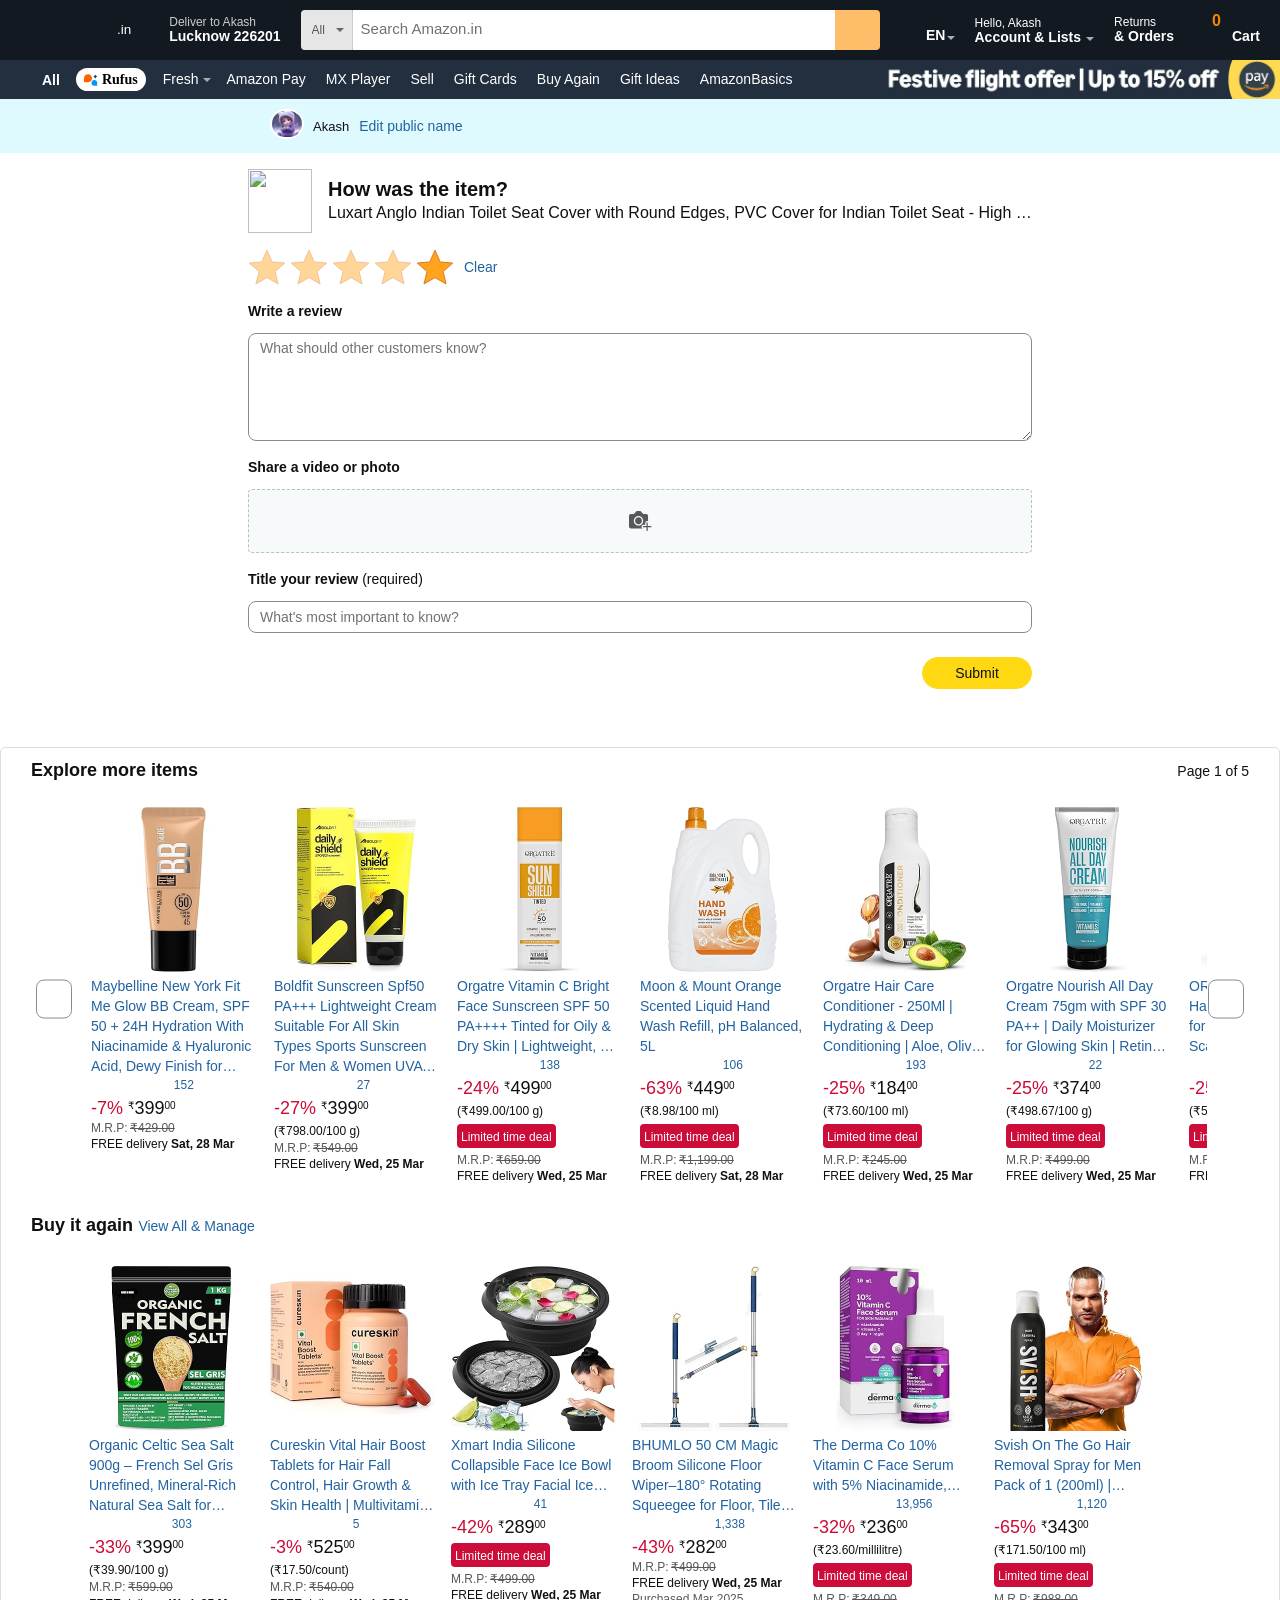
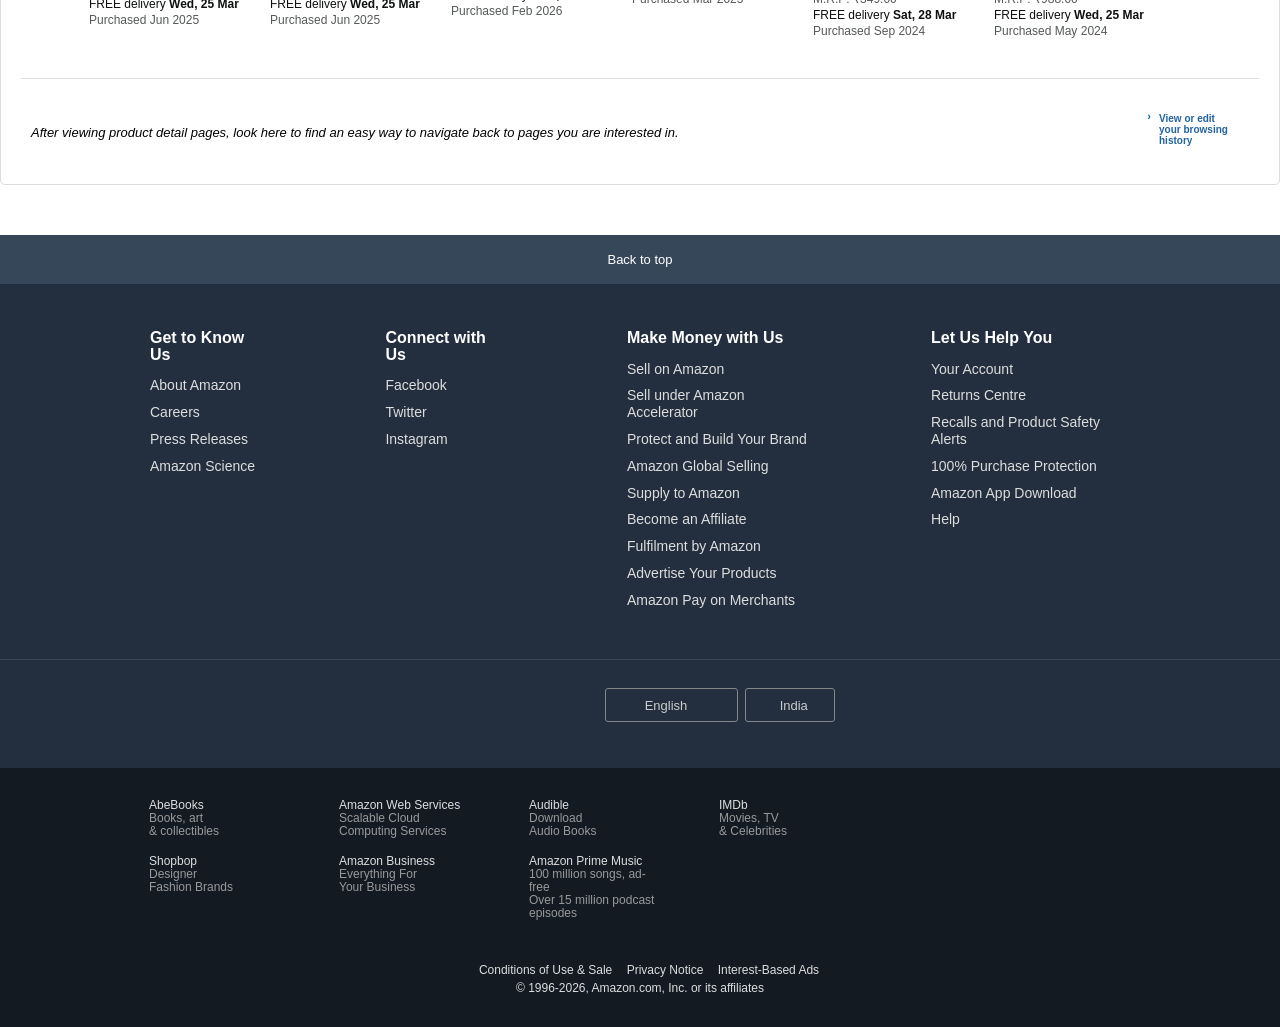
==== commit b5c21880: "Update index.html" ====
--- a/index.html
+++ b/index.html
@@ -1219,5 +1219,54 @@
     clearBtn.addEventListener('click', () => setRating(0));
   }
 });
+</script>
+<script>
+document.addEventListener('DOMContentLoaded', function () {
+  const stars = Array.from(
+    document.querySelectorAll('[data-testid="in-context-ryp__form-field--starRating-single"]')
+  );
+  const clearBtn = document.querySelector('.in-context-ryp__form-field--starRating--clear');
+
+  const style = document.createElement('style');
+  style.textContent = `
+    [data-testid="in-context-ryp__form-field--starRating-single"] img {
+      transition: transform 120ms ease, opacity 120ms ease;
+    }
+    [aria-checked="false"] img {
+      opacity: 0.45;
+    }
+    .hovered img {
+      transform: scale(1.08);
+    }
+  `;
+  document.head.appendChild(style);
+
+  function setRating(rating) {
+    stars.forEach((star, index) => {
+      star.setAttribute('aria-checked', index < rating ? 'true' : 'false');
+    });
+  }
+
+  stars.forEach((star, index) => {
+    star.style.cursor = 'pointer';
+
+    star.addEventListener('click', () => setRating(index + 1));
+
+    star.addEventListener('mouseenter', () => {
+      for (let i = 0; i <= index; i++) {
+        stars[i].classList.add('hovered');
+      }
+    });
+
+    star.addEventListener('mouseleave', () => {
+      stars.forEach(s => s.classList.remove('hovered'));
+    });
+  });
+
+  if (clearBtn) {
+    clearBtn.style.cursor = 'pointer';
+    clearBtn.addEventListener('click', () => setRating(0));
+  }
+});
 </script></body></html>
 
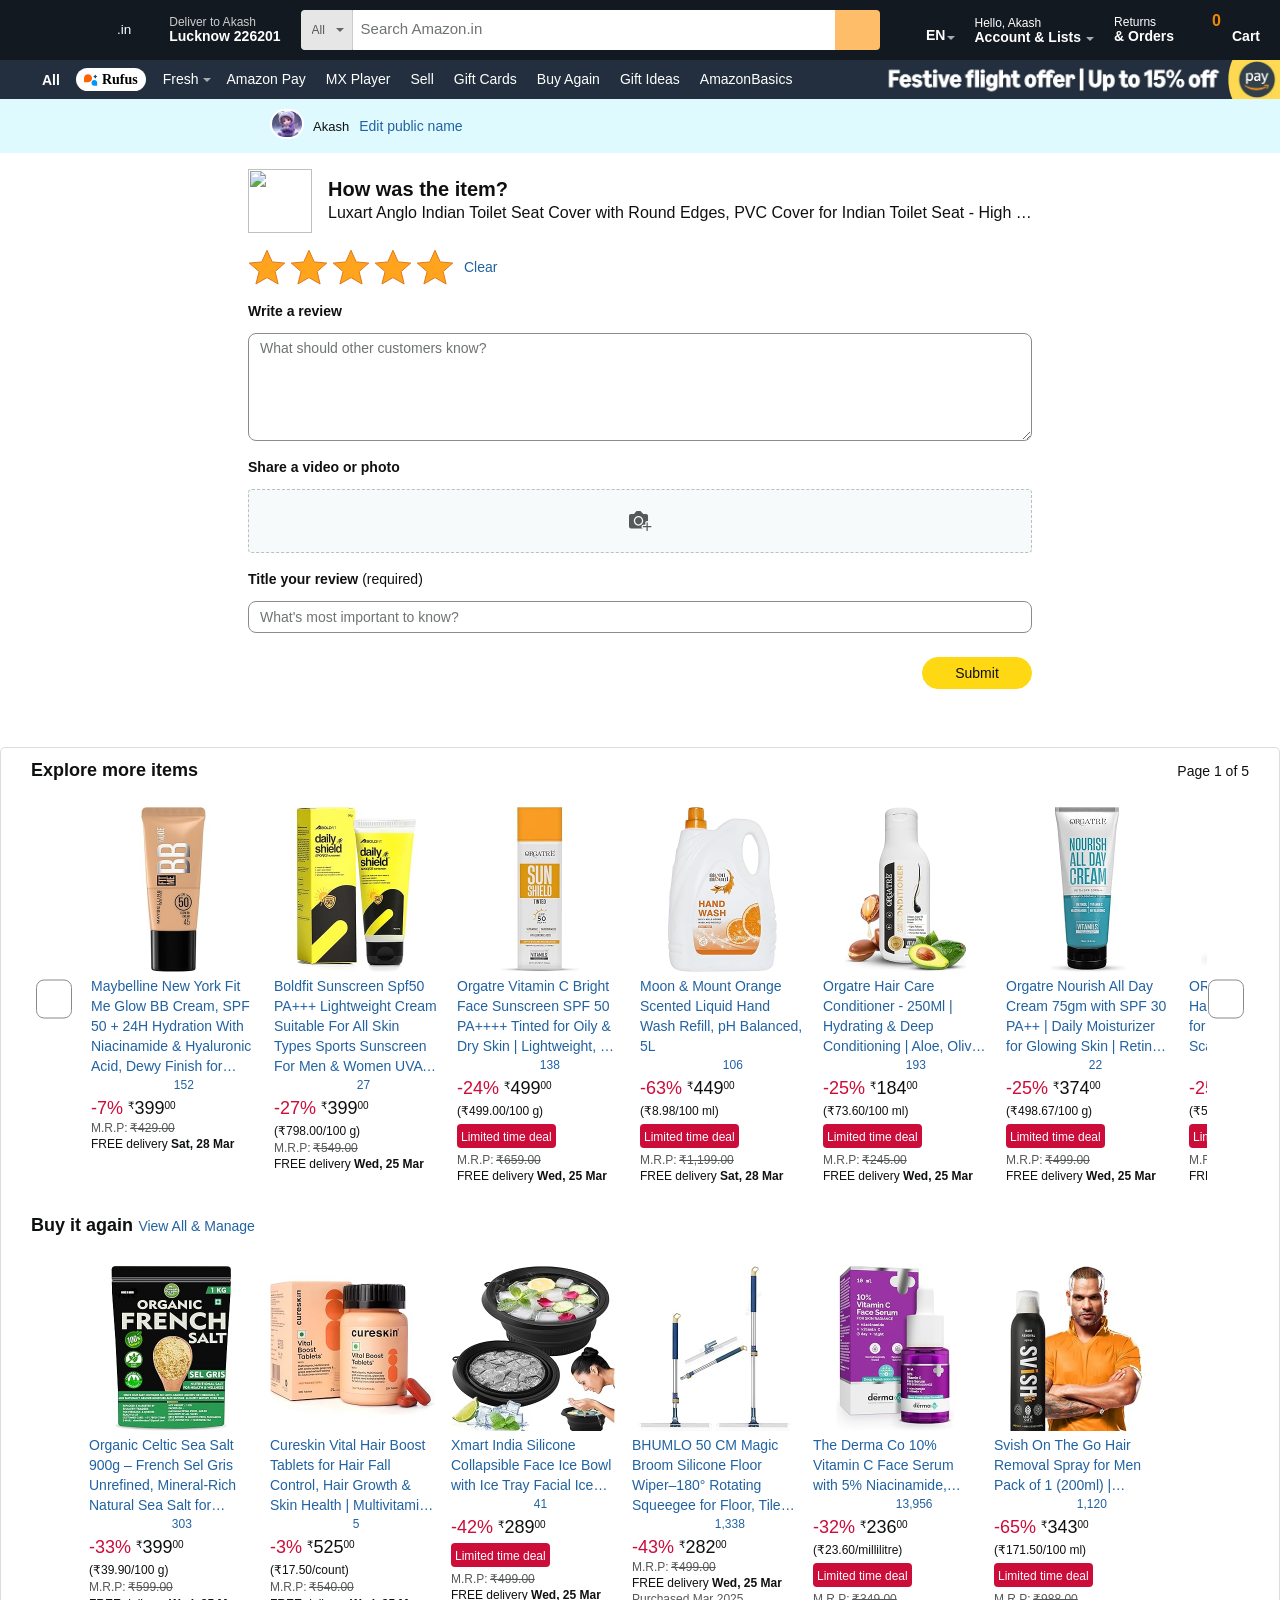
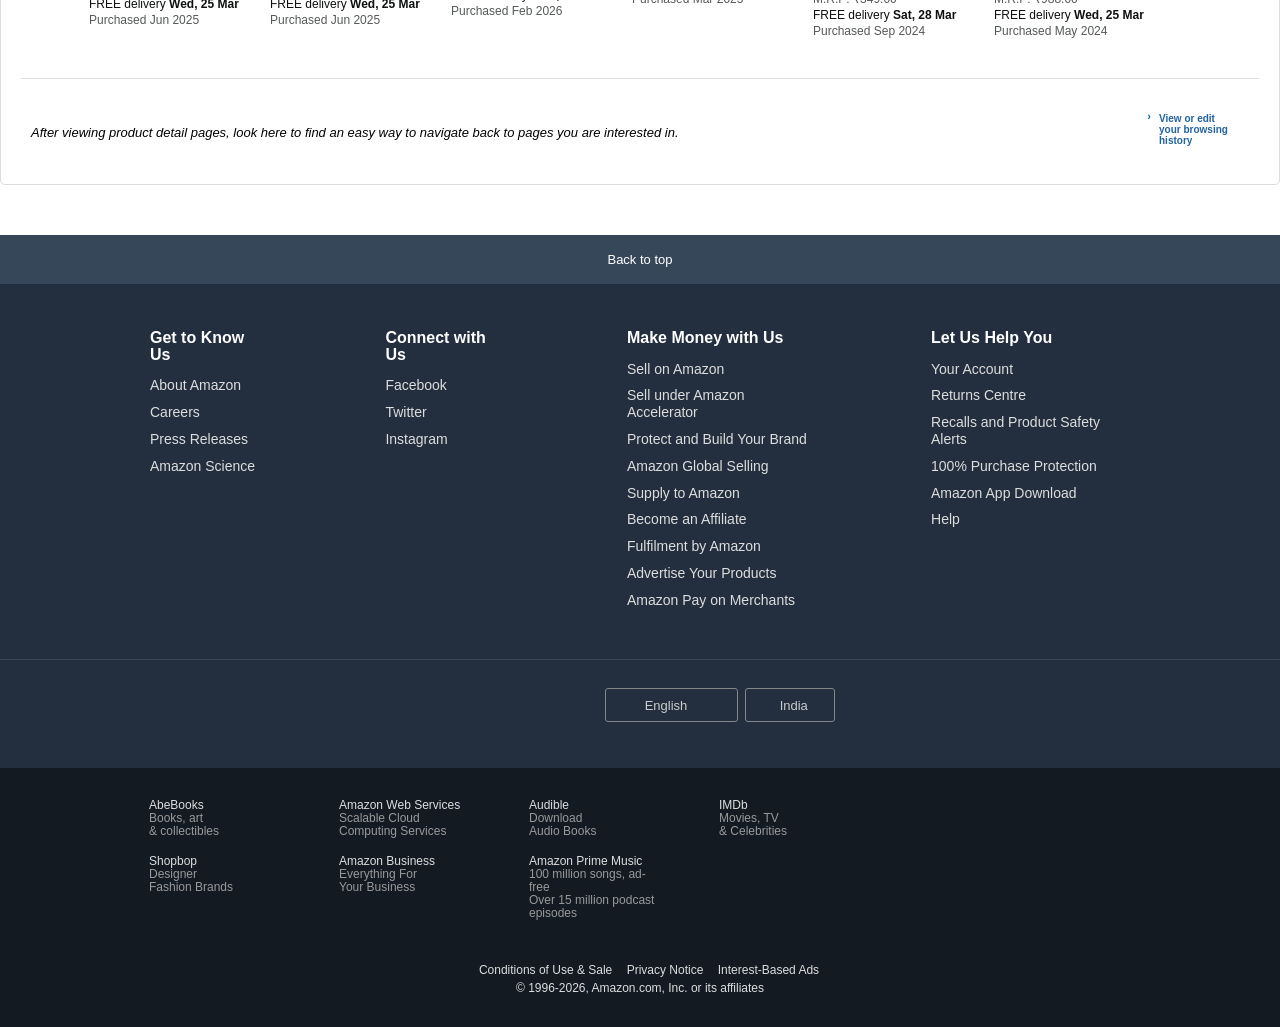
==== commit 143895b2: "Update index.html" ====
--- a/index.html
+++ b/index.html
@@ -1227,45 +1227,35 @@
   );
   const clearBtn = document.querySelector('.in-context-ryp__form-field--starRating--clear');
 
-  const style = document.createElement('style');
-  style.textContent = `
-    [data-testid="in-context-ryp__form-field--starRating-single"] img {
-      transition: transform 120ms ease, opacity 120ms ease;
-    }
-    [aria-checked="false"] img {
-      opacity: 0.45;
-    }
-    .hovered img {
-      transform: scale(1.08);
-    }
-  `;
-  document.head.appendChild(style);
-
   function setRating(rating) {
     stars.forEach((star, index) => {
-      star.setAttribute('aria-checked', index < rating ? 'true' : 'false');
+      const active = index < rating;
+      star.setAttribute('aria-checked', active ? 'true' : 'false');
+
+      const img = star.querySelector('img');
+      if (img) {
+        img.style.opacity = active ? '1' : '0.45';
+        img.style.transition = 'opacity 90ms linear';
+      }
     });
   }
 
   stars.forEach((star, index) => {
     star.style.cursor = 'pointer';
-
-    star.addEventListener('click', () => setRating(index + 1));
-
-    star.addEventListener('mouseenter', () => {
-      for (let i = 0; i <= index; i++) {
-        stars[i].classList.add('hovered');
-      }
-    });
-
-    star.addEventListener('mouseleave', () => {
-      stars.forEach(s => s.classList.remove('hovered'));
+    star.addEventListener('click', function (e) {
+      e.preventDefault();
+      e.stopPropagation();
+      setRating(index + 1);
     });
   });
 
   if (clearBtn) {
     clearBtn.style.cursor = 'pointer';
-    clearBtn.addEventListener('click', () => setRating(0));
+    clearBtn.addEventListener('click', function (e) {
+      e.preventDefault();
+      e.stopPropagation();
+      setRating(0);
+    });
   }
 });
 </script></body></html>
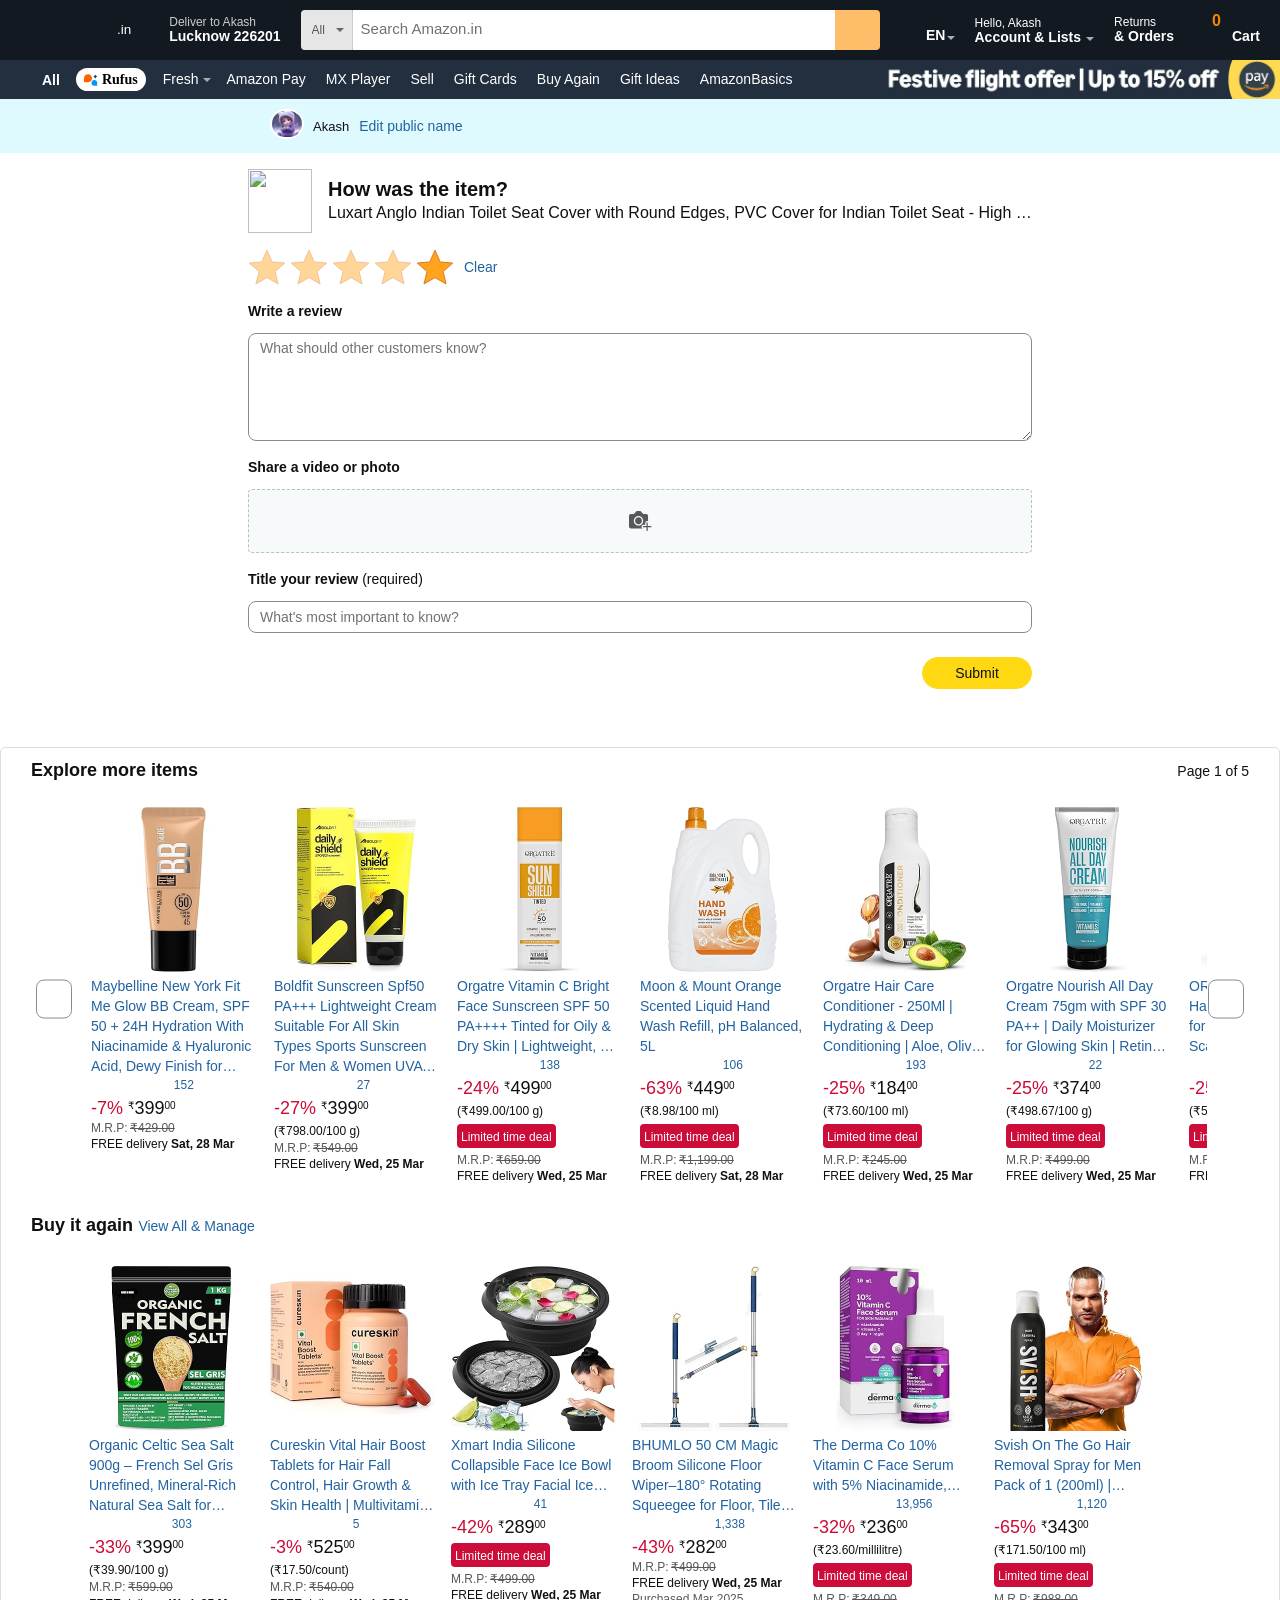
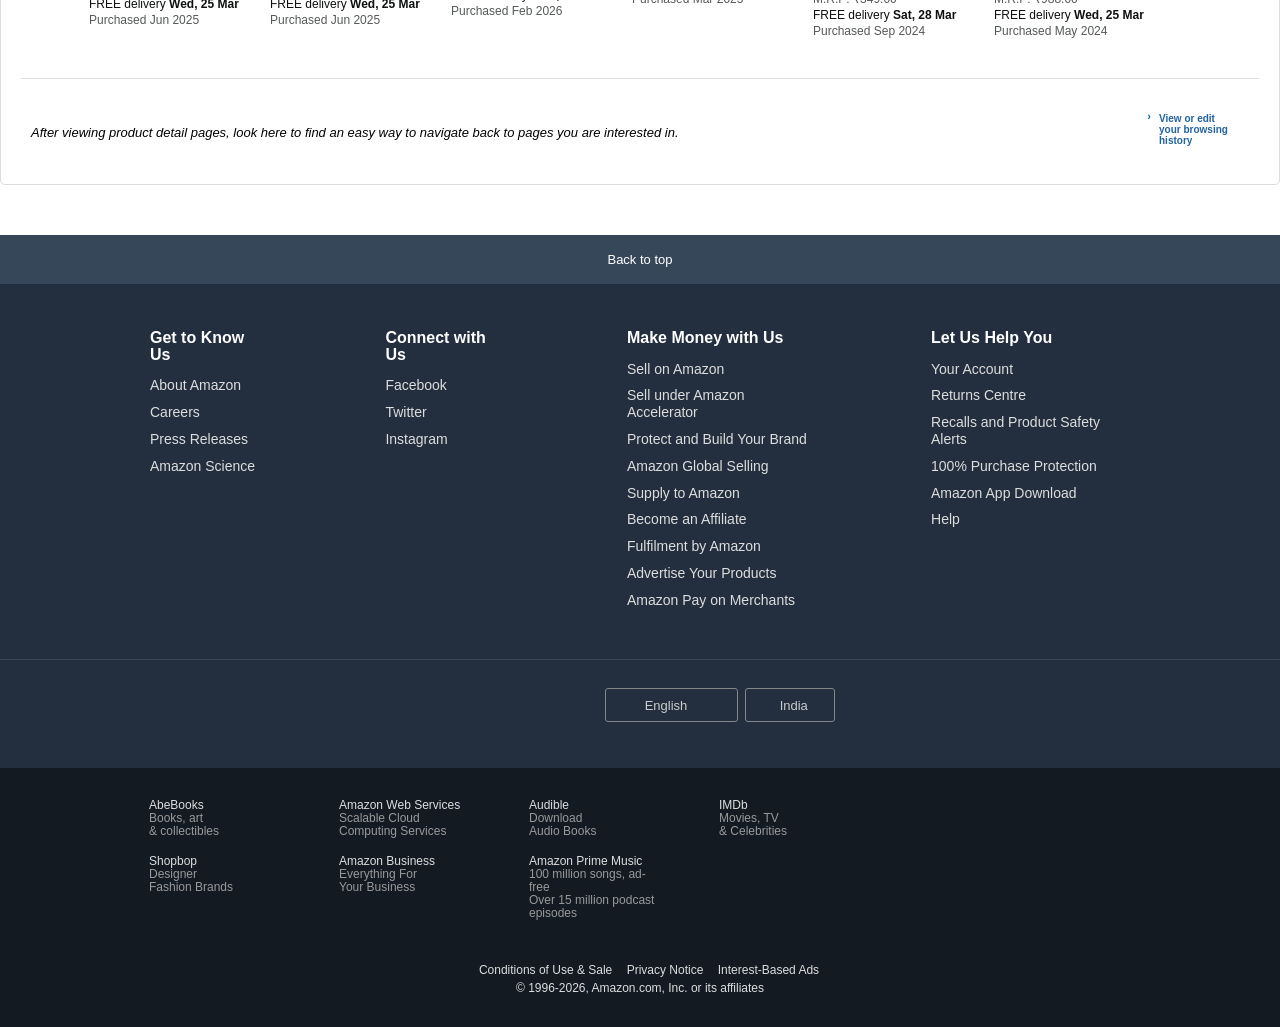
==== commit ab1b5694: "Update index.html" ====
--- a/index.html
+++ b/index.html
@@ -39,6 +39,24 @@
 .nav-timeline-icon, .nav-access-image, .nav-timeline-prime-icon {
   background-image: url(https://m.media-amazon.com/images/G/31/gno/sprites/timeline_sprite_1x._CB439943932_.png);
   background-repeat: no-repeat;
+}
+</style>
+  <style>
+[data-testid="in-context-ryp__form-field--starRating-single"] {
+  display: inline-block;
+  cursor: pointer;
+}
+
+[data-testid="in-context-ryp__form-field--starRating-single"] img {
+  transition: transform 0.12s ease, opacity 0.12s ease;
+}
+
+[data-testid="in-context-ryp__form-field--starRating-single"][aria-checked="false"] img {
+  opacity: 0.45;
+}
+
+[data-testid="in-context-ryp__form-field--starRating-single"][aria-checked="true"] img {
+  opacity: 1;
 }
 </style>
 <link rel="stylesheet" href="./Review Your Purchases_files/51waPb-h-9L._RC_71kZiQj-9OL.css,416EF9fibnL.css,61q4iofWoPL.css,5129jh4wl0L.css,31+t0vmVjPL.css,01FcI3FsaiL.css,21Hc1s0-E4L.css,313Ydl5aIRL.css,21P0tNl-emL.css,41vWFCvFunL.css,21CB9R4dxNL.css,111Bp55OByL.css,01Acb9NWohL.css,21KQnzhmfTL.css,41KjMVCHsoL.css">
@@ -1220,43 +1238,5 @@
   }
 });
 </script>
-<script>
-document.addEventListener('DOMContentLoaded', function () {
-  const stars = Array.from(
-    document.querySelectorAll('[data-testid="in-context-ryp__form-field--starRating-single"]')
-  );
-  const clearBtn = document.querySelector('.in-context-ryp__form-field--starRating--clear');
-
-  function setRating(rating) {
-    stars.forEach((star, index) => {
-      const active = index < rating;
-      star.setAttribute('aria-checked', active ? 'true' : 'false');
-
-      const img = star.querySelector('img');
-      if (img) {
-        img.style.opacity = active ? '1' : '0.45';
-        img.style.transition = 'opacity 90ms linear';
-      }
-    });
-  }
-
-  stars.forEach((star, index) => {
-    star.style.cursor = 'pointer';
-    star.addEventListener('click', function (e) {
-      e.preventDefault();
-      e.stopPropagation();
-      setRating(index + 1);
-    });
-  });
-
-  if (clearBtn) {
-    clearBtn.style.cursor = 'pointer';
-    clearBtn.addEventListener('click', function (e) {
-      e.preventDefault();
-      e.stopPropagation();
-      setRating(0);
-    });
-  }
-});
-</script></body></html>
-
+</body></html>
+
